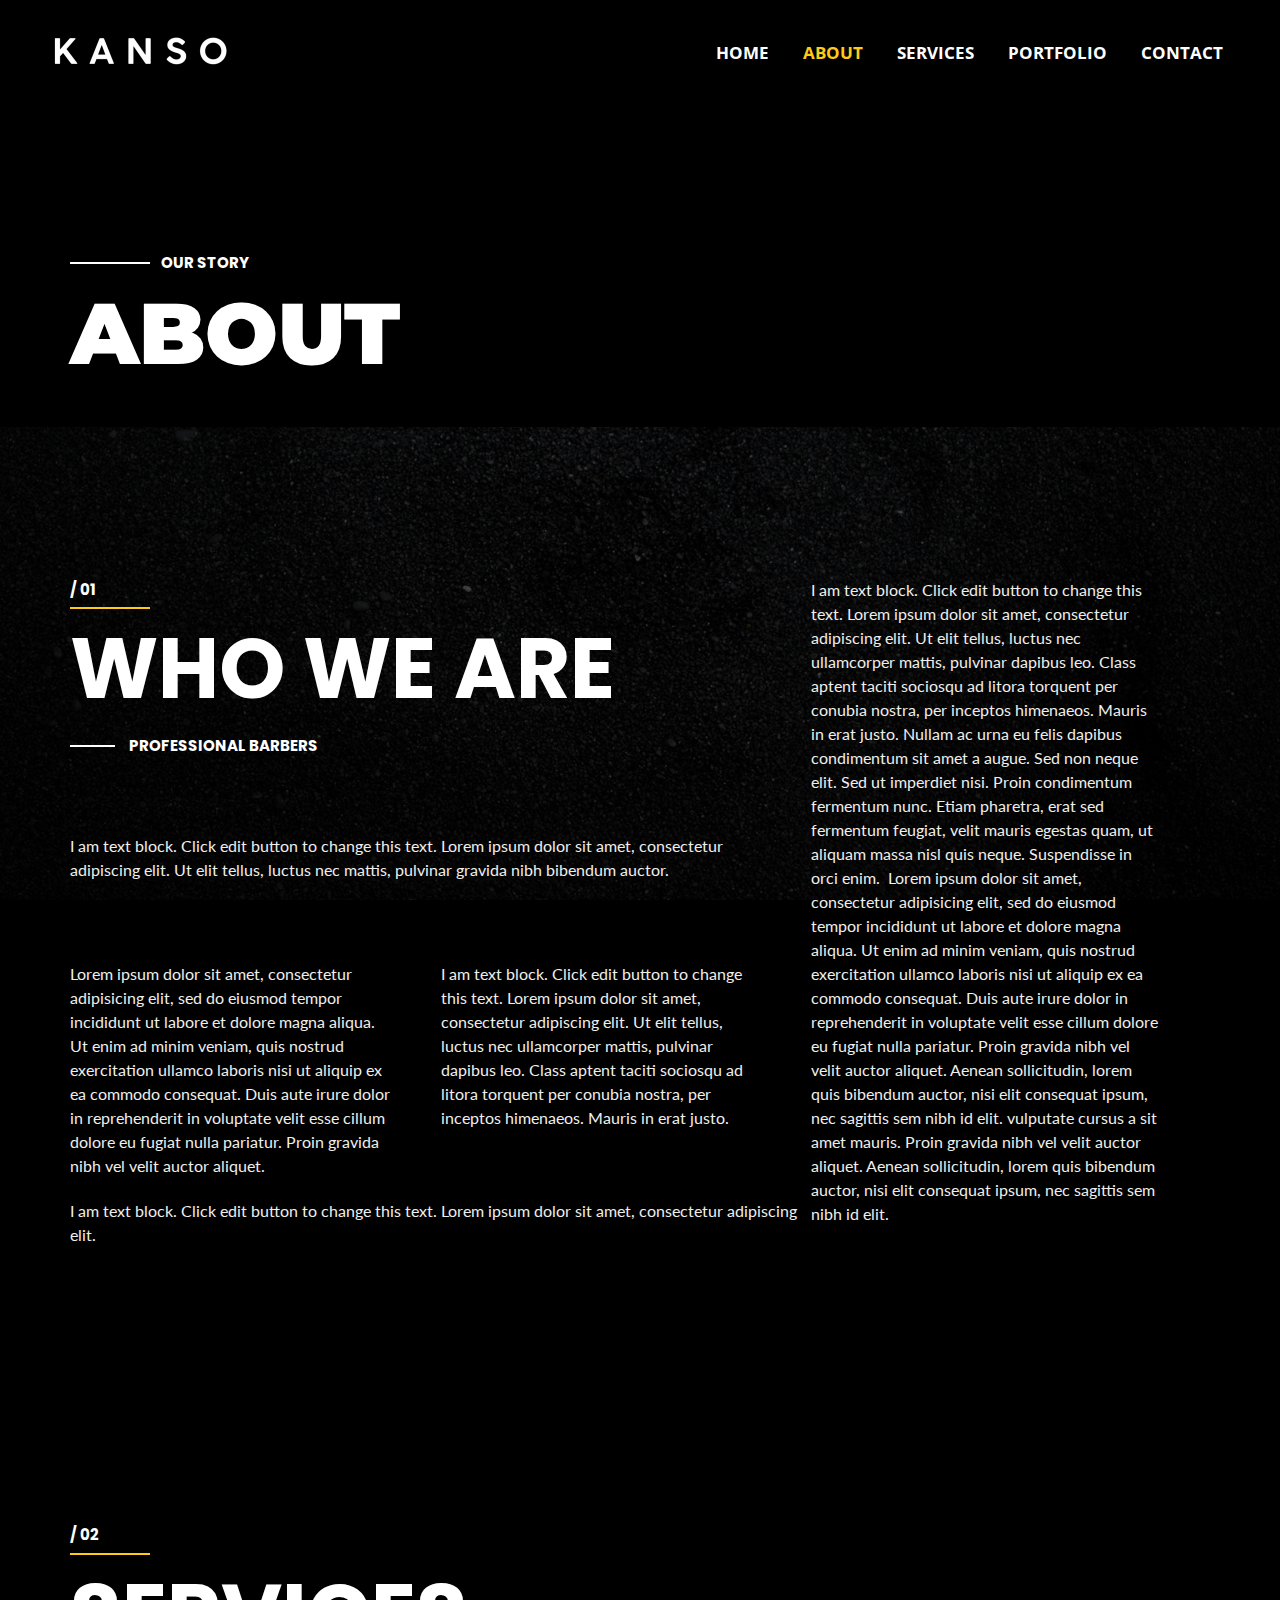
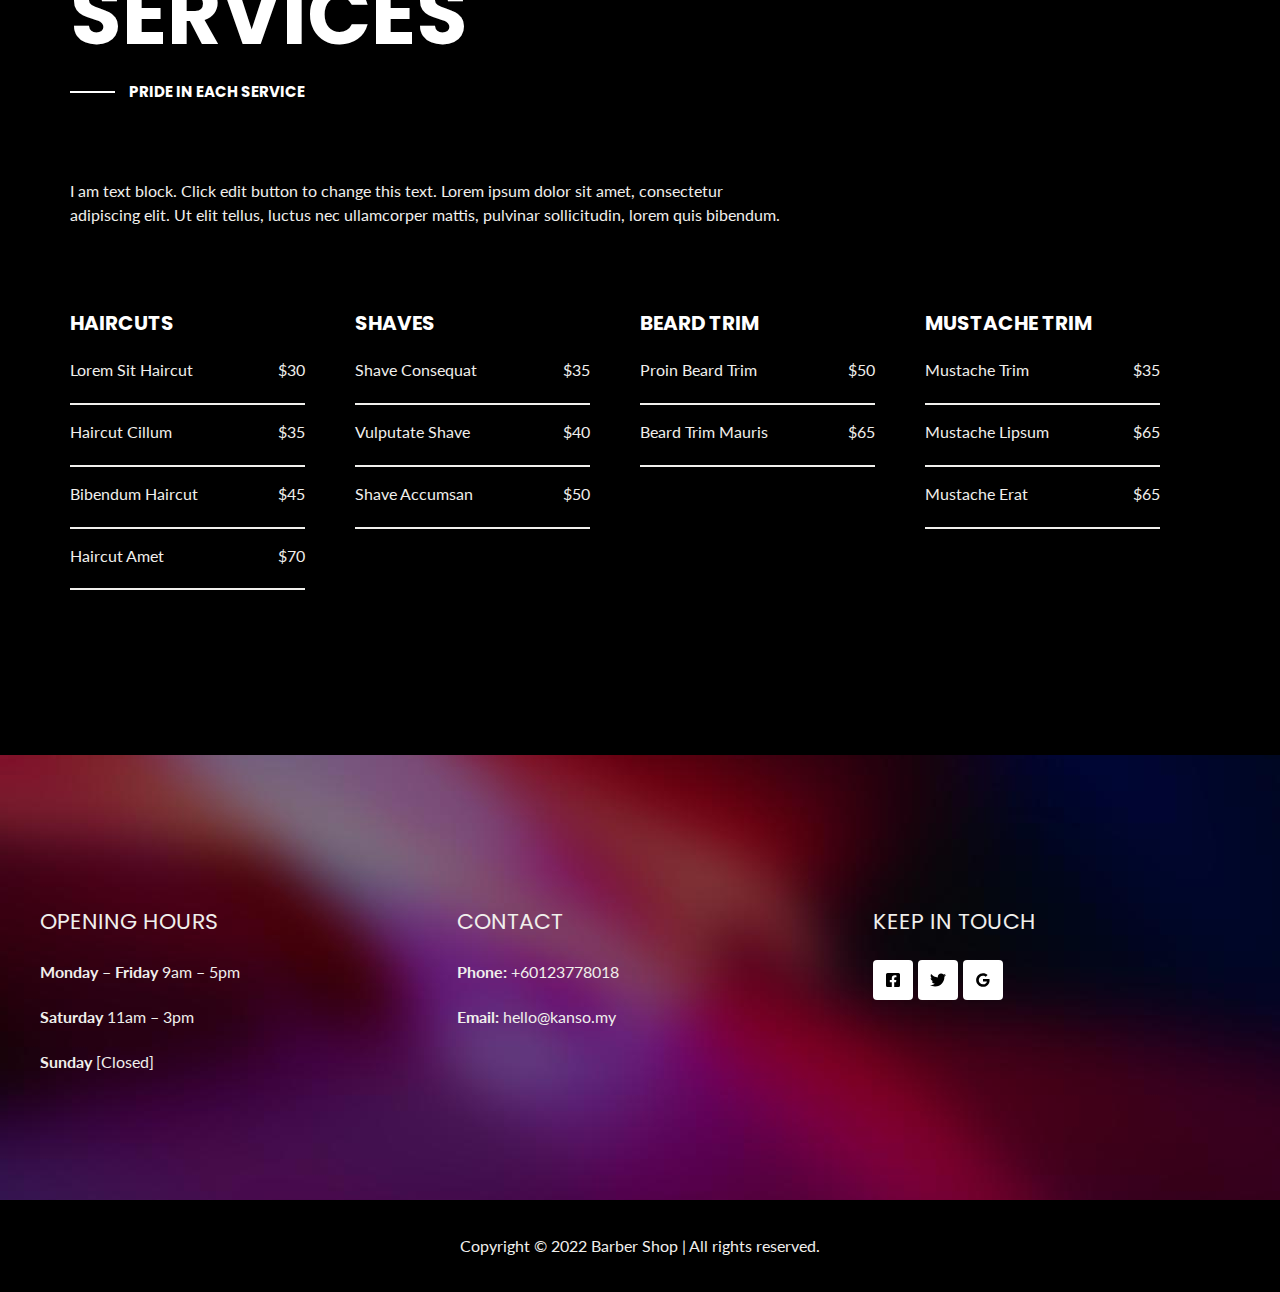
==== about/index.html @ 30722b55 "Initial website" ====
<!DOCTYPE html>
<html lang="en-US">
<head>
<meta charset="UTF-8">
<meta name="viewport" content="width=device-width, initial-scale=1">
<link rel="profile" href="https://gmpg.org/xfn/11">

<title>About &#8211; Barber Shop</title>
<meta name="robots" content="max-image-preview:large">
<link rel="dns-prefetch" href="//fonts.googleapis.com">
<link rel="dns-prefetch" href="//s.w.org">
<link rel="alternate" type="application/rss+xml" title="Barber Shop &raquo; Feed" href="/feed/">
<link rel="alternate" type="application/rss+xml" title="Barber Shop &raquo; Comments Feed" href="/comments/feed/">
<script>
window._wpemojiSettings = {"baseUrl":"https:\/\/s.w.org\/images\/core\/emoji\/14.0.0\/72x72\/","ext":".png","svgUrl":"https:\/\/s.w.org\/images\/core\/emoji\/14.0.0\/svg\/","svgExt":".svg","source":{"concatemoji":"\/wp-includes\/js\/wp-emoji-release.min.js?ver=6.0.2"}};
/*! This file is auto-generated */
!function(e,a,t){var n,r,o,i=a.createElement("canvas"),p=i.getContext&&i.getContext("2d");function s(e,t){var a=String.fromCharCode,e=(p.clearRect(0,0,i.width,i.height),p.fillText(a.apply(this,e),0,0),i.toDataURL());return p.clearRect(0,0,i.width,i.height),p.fillText(a.apply(this,t),0,0),e===i.toDataURL()}function c(e){var t=a.createElement("script");t.src=e,t.defer=t.type="text/javascript",a.getElementsByTagName("head")[0].appendChild(t)}for(o=Array("flag","emoji"),t.supports={everything:!0,everythingExceptFlag:!0},r=0;r<o.length;r++)t.supports[o[r]]=function(e){if(!p||!p.fillText)return!1;switch(p.textBaseline="top",p.font="600 32px Arial",e){case"flag":return s([127987,65039,8205,9895,65039],[127987,65039,8203,9895,65039])?!1:!s([55356,56826,55356,56819],[55356,56826,8203,55356,56819])&&!s([55356,57332,56128,56423,56128,56418,56128,56421,56128,56430,56128,56423,56128,56447],[55356,57332,8203,56128,56423,8203,56128,56418,8203,56128,56421,8203,56128,56430,8203,56128,56423,8203,56128,56447]);case"emoji":return!s([129777,127995,8205,129778,127999],[129777,127995,8203,129778,127999])}return!1}(o[r]),t.supports.everything=t.supports.everything&&t.supports[o[r]],"flag"!==o[r]&&(t.supports.everythingExceptFlag=t.supports.everythingExceptFlag&&t.supports[o[r]]);t.supports.everythingExceptFlag=t.supports.everythingExceptFlag&&!t.supports.flag,t.DOMReady=!1,t.readyCallback=function(){t.DOMReady=!0},t.supports.everything||(n=function(){t.readyCallback()},a.addEventListener?(a.addEventListener("DOMContentLoaded",n,!1),e.addEventListener("load",n,!1)):(e.attachEvent("onload",n),a.attachEvent("onreadystatechange",function(){"complete"===a.readyState&&t.readyCallback()})),(e=t.source||{}).concatemoji?c(e.concatemoji):e.wpemoji&&e.twemoji&&(c(e.twemoji),c(e.wpemoji)))}(window,document,window._wpemojiSettings);
</script>
<style>img.wp-smiley,
img.emoji {
	display: inline !important;
	border: none !important;
	box-shadow: none !important;
	height: 1em !important;
	width: 1em !important;
	margin: 0 0.07em !important;
	vertical-align: -0.1em !important;
	background: none !important;
	padding: 0 !important;
}</style>
	<link rel="stylesheet" id="astra-theme-css-css" href="/wp-content/themes/astra/assets/css/minified/frontend.min.css?ver=3.9.2" media="all">
<style id="astra-theme-css-inline-css">.ast-no-sidebar .entry-content .alignfull {margin-left: calc( -50vw + 50%);margin-right: calc( -50vw + 50%);max-width: 100vw;width: 100vw;}.ast-no-sidebar .entry-content .alignwide {margin-left: calc(-41vw + 50%);margin-right: calc(-41vw + 50%);max-width: unset;width: unset;}.ast-no-sidebar .entry-content .alignfull .alignfull,.ast-no-sidebar .entry-content .alignfull .alignwide,.ast-no-sidebar .entry-content .alignwide .alignfull,.ast-no-sidebar .entry-content .alignwide .alignwide,.ast-no-sidebar .entry-content .wp-block-column .alignfull,.ast-no-sidebar .entry-content .wp-block-column .alignwide{width: 100%;margin-left: auto;margin-right: auto;}.wp-block-gallery,.blocks-gallery-grid {margin: 0;}.wp-block-separator {max-width: 100px;}.wp-block-separator.is-style-wide,.wp-block-separator.is-style-dots {max-width: none;}.entry-content .has-2-columns .wp-block-column:first-child {padding-right: 10px;}.entry-content .has-2-columns .wp-block-column:last-child {padding-left: 10px;}@media (max-width: 782px) {.entry-content .wp-block-columns .wp-block-column {flex-basis: 100%;}.entry-content .has-2-columns .wp-block-column:first-child {padding-right: 0;}.entry-content .has-2-columns .wp-block-column:last-child {padding-left: 0;}}body .entry-content .wp-block-latest-posts {margin-left: 0;}body .entry-content .wp-block-latest-posts li {list-style: none;}.ast-no-sidebar .ast-container .entry-content .wp-block-latest-posts {margin-left: 0;}.ast-header-break-point .entry-content .alignwide {margin-left: auto;margin-right: auto;}.entry-content .blocks-gallery-item img {margin-bottom: auto;}.wp-block-pullquote {border-top: 4px solid #555d66;border-bottom: 4px solid #555d66;color: #40464d;}:root{--ast-container-default-xlg-padding:6.67em;--ast-container-default-lg-padding:5.67em;--ast-container-default-slg-padding:4.34em;--ast-container-default-md-padding:3.34em;--ast-container-default-sm-padding:6.67em;--ast-container-default-xs-padding:2.4em;--ast-container-default-xxs-padding:1.4em;}html{font-size:100%;}a,.page-title{color:var(--ast-global-color-1);}a:hover,a:focus{color:var(--ast-global-color-1);}body,button,input,select,textarea,.ast-button,.ast-custom-button{font-family:'Lato',sans-serif;font-weight:400;font-size:16px;font-size:1rem;line-height:1.5;}blockquote{color:var(--ast-global-color-3);}p,.entry-content p{margin-bottom:1.3em;}h1,.entry-content h1,.entry-content h1 a,h2,.entry-content h2,.entry-content h2 a,h3,.entry-content h3,.entry-content h3 a,h4,.entry-content h4,.entry-content h4 a,h5,.entry-content h5,.entry-content h5 a,h6,.entry-content h6,.entry-content h6 a,.site-title,.site-title a{font-family:'Poppins',sans-serif;font-weight:700;text-transform:uppercase;}.site-title{font-size:35px;font-size:2.1875rem;display:none;}header .custom-logo-link img{max-width:200px;}.astra-logo-svg{width:200px;}.ast-archive-description .ast-archive-title{font-size:40px;font-size:2.5rem;}.site-header .site-description{font-size:15px;font-size:0.9375rem;display:none;}.entry-title{font-size:30px;font-size:1.875rem;}h1,.entry-content h1,.entry-content h1 a{font-size:86px;font-size:5.375rem;font-weight:900;font-family:'Montserrat',sans-serif;line-height:1;text-transform:uppercase;}h2,.entry-content h2,.entry-content h2 a{font-size:84px;font-size:5.25rem;font-family:'Poppins',sans-serif;text-transform:uppercase;}h3,.entry-content h3,.entry-content h3 a{font-size:28px;font-size:1.75rem;font-weight:700;font-family:'Open Sans Condensed',sans-serif;text-transform:uppercase;}h4,.entry-content h4,.entry-content h4 a{font-size:20px;font-size:1.25rem;font-family:'Poppins',sans-serif;text-transform:uppercase;}h5,.entry-content h5,.entry-content h5 a{font-size:18px;font-size:1.125rem;font-family:'Poppins',sans-serif;text-transform:uppercase;}h6,.entry-content h6,.entry-content h6 a{font-size:15px;font-size:0.9375rem;font-family:'Poppins',sans-serif;text-transform:uppercase;}.ast-single-post .entry-title,.page-title{font-size:30px;font-size:1.875rem;}::selection{background-color:var(--ast-global-color-0);color:#000000;}body,h1,.entry-title a,.entry-content h1,.entry-content h1 a,h2,.entry-content h2,.entry-content h2 a,h3,.entry-content h3,.entry-content h3 a,h4,.entry-content h4,.entry-content h4 a,h5,.entry-content h5,.entry-content h5 a,h6,.entry-content h6,.entry-content h6 a{color:var(--ast-global-color-3);}.tagcloud a:hover,.tagcloud a:focus,.tagcloud a.current-item{color:#000000;border-color:var(--ast-global-color-1);background-color:var(--ast-global-color-1);}input:focus,input[type="text"]:focus,input[type="email"]:focus,input[type="url"]:focus,input[type="password"]:focus,input[type="reset"]:focus,input[type="search"]:focus,textarea:focus{border-color:var(--ast-global-color-1);}input[type="radio"]:checked,input[type=reset],input[type="checkbox"]:checked,input[type="checkbox"]:hover:checked,input[type="checkbox"]:focus:checked,input[type=range]::-webkit-slider-thumb{border-color:var(--ast-global-color-1);background-color:var(--ast-global-color-1);box-shadow:none;}.site-footer a:hover + .post-count,.site-footer a:focus + .post-count{background:var(--ast-global-color-1);border-color:var(--ast-global-color-1);}.single .nav-links .nav-previous,.single .nav-links .nav-next{color:var(--ast-global-color-1);}.entry-meta,.entry-meta *{line-height:1.45;color:var(--ast-global-color-1);}.entry-meta a:hover,.entry-meta a:hover *,.entry-meta a:focus,.entry-meta a:focus *,.page-links > .page-link,.page-links .page-link:hover,.post-navigation a:hover{color:var(--ast-global-color-1);}#cat option,.secondary .calendar_wrap thead a,.secondary .calendar_wrap thead a:visited{color:var(--ast-global-color-1);}.secondary .calendar_wrap #today,.ast-progress-val span{background:var(--ast-global-color-1);}.secondary a:hover + .post-count,.secondary a:focus + .post-count{background:var(--ast-global-color-1);border-color:var(--ast-global-color-1);}.calendar_wrap #today > a{color:#000000;}.page-links .page-link,.single .post-navigation a{color:var(--ast-global-color-1);}.ast-header-break-point .main-header-bar .ast-button-wrap .menu-toggle{border-radius:0px;}.widget-title{font-size:22px;font-size:1.375rem;color:var(--ast-global-color-3);}.ast-logo-title-inline .site-logo-img{padding-right:1em;}.site-logo-img img{ transition:all 0.2s linear;}.ast-page-builder-template .hentry {margin: 0;}.ast-page-builder-template .site-content > .ast-container {max-width: 100%;padding: 0;}.ast-page-builder-template .site-content #primary {padding: 0;margin: 0;}.ast-page-builder-template .no-results {text-align: center;margin: 4em auto;}.ast-page-builder-template .ast-pagination {padding: 2em;}.ast-page-builder-template .entry-header.ast-no-title.ast-no-thumbnail {margin-top: 0;}.ast-page-builder-template .entry-header.ast-header-without-markup {margin-top: 0;margin-bottom: 0;}.ast-page-builder-template .entry-header.ast-no-title.ast-no-meta {margin-bottom: 0;}.ast-page-builder-template.single .post-navigation {padding-bottom: 2em;}.ast-page-builder-template.single-post .site-content > .ast-container {max-width: 100%;}.ast-page-builder-template .entry-header {margin-top: 4em;margin-left: auto;margin-right: auto;padding-left: 20px;padding-right: 20px;}.single.ast-page-builder-template .entry-header {padding-left: 20px;padding-right: 20px;}.ast-page-builder-template .ast-archive-description {margin: 4em auto 0;padding-left: 20px;padding-right: 20px;}.ast-page-builder-template.ast-no-sidebar .entry-content .alignwide {margin-left: 0;margin-right: 0;}@media (max-width:921px){#ast-desktop-header{display:none;}}@media (min-width:921px){#ast-mobile-header{display:none;}}.wp-block-buttons.aligncenter{justify-content:center;}@media (max-width:782px){.entry-content .wp-block-columns .wp-block-column{margin-left:0px;}}.wp-block-image.aligncenter{margin-left:auto;margin-right:auto;}.wp-block-table.aligncenter{margin-left:auto;margin-right:auto;}@media (max-width:921px){.ast-separate-container #primary,.ast-separate-container #secondary{padding:1.5em 0;}#primary,#secondary{padding:1.5em 0;margin:0;}.ast-left-sidebar #content > .ast-container{display:flex;flex-direction:column-reverse;width:100%;}.ast-separate-container .ast-article-post,.ast-separate-container .ast-article-single{padding:1.5em 2.14em;}.ast-author-box img.avatar{margin:20px 0 0 0;}}@media (min-width:922px){.ast-separate-container.ast-right-sidebar #primary,.ast-separate-container.ast-left-sidebar #primary{border:0;}.search-no-results.ast-separate-container #primary{margin-bottom:4em;}}.elementor-button-wrapper .elementor-button{border-style:solid;text-decoration:none;border-top-width:3px;border-right-width:3px;border-left-width:3px;border-bottom-width:3px;}body .elementor-button.elementor-size-sm,body .elementor-button.elementor-size-xs,body .elementor-button.elementor-size-md,body .elementor-button.elementor-size-lg,body .elementor-button.elementor-size-xl,body .elementor-button{border-radius:0;padding-top:18px;padding-right:25px;padding-bottom:18px;padding-left:25px;}.elementor-button-wrapper .elementor-button{border-color:var(--ast-global-color-3);background-color:rgba(255,255,255,0);}.elementor-button-wrapper .elementor-button:hover,.elementor-button-wrapper .elementor-button:focus{color:var(--ast-global-color-2);background-color:rgba(255,255,255,0);border-color:var(--ast-global-color-2);}.wp-block-button .wp-block-button__link ,.elementor-button-wrapper .elementor-button,.elementor-button-wrapper .elementor-button:visited{color:var(--ast-global-color-3);}.elementor-button-wrapper .elementor-button{font-family:'Open Sans Condensed',sans-serif;font-weight:normal;line-height:1;text-transform:uppercase;}body .elementor-button.elementor-size-sm,body .elementor-button.elementor-size-xs,body .elementor-button.elementor-size-md,body .elementor-button.elementor-size-lg,body .elementor-button.elementor-size-xl,body .elementor-button{font-size:15px;font-size:0.9375rem;}.wp-block-button .wp-block-button__link:hover,.wp-block-button .wp-block-button__link:focus{color:var(--ast-global-color-2);background-color:rgba(255,255,255,0);border-color:var(--ast-global-color-2);}.elementor-widget-heading h1.elementor-heading-title{line-height:1;}.wp-block-button .wp-block-button__link{border-style:solid;border-top-width:3px;border-right-width:3px;border-left-width:3px;border-bottom-width:3px;border-color:var(--ast-global-color-3);background-color:rgba(255,255,255,0);color:var(--ast-global-color-3);font-family:'Open Sans Condensed',sans-serif;font-weight:normal;line-height:1;text-transform:uppercase;font-size:15px;font-size:0.9375rem;border-radius:0;padding-top:18px;padding-right:25px;padding-bottom:18px;padding-left:25px;}.menu-toggle,button,.ast-button,.ast-custom-button,.button,input#submit,input[type="button"],input[type="submit"],input[type="reset"]{border-style:solid;border-top-width:3px;border-right-width:3px;border-left-width:3px;border-bottom-width:3px;color:var(--ast-global-color-3);border-color:var(--ast-global-color-3);background-color:rgba(255,255,255,0);border-radius:0;padding-top:18px;padding-right:25px;padding-bottom:18px;padding-left:25px;font-family:'Open Sans Condensed',sans-serif;font-weight:normal;font-size:15px;font-size:0.9375rem;line-height:1;text-transform:uppercase;}button:focus,.menu-toggle:hover,button:hover,.ast-button:hover,.ast-custom-button:hover .button:hover,.ast-custom-button:hover ,input[type=reset]:hover,input[type=reset]:focus,input#submit:hover,input#submit:focus,input[type="button"]:hover,input[type="button"]:focus,input[type="submit"]:hover,input[type="submit"]:focus{color:var(--ast-global-color-2);background-color:rgba(255,255,255,0);border-color:var(--ast-global-color-2);}@media (min-width:544px){.ast-container{max-width:100%;}}@media (max-width:544px){.ast-separate-container .ast-article-post,.ast-separate-container .ast-article-single,.ast-separate-container .comments-title,.ast-separate-container .ast-archive-description{padding:1.5em 1em;}.ast-separate-container #content .ast-container{padding-left:0.54em;padding-right:0.54em;}.ast-separate-container .ast-comment-list li.depth-1{padding:1.5em 1em;margin-bottom:1.5em;}.ast-separate-container .ast-comment-list .bypostauthor{padding:.5em;}.ast-search-menu-icon.ast-dropdown-active .search-field{width:170px;}}@media (max-width:921px){.ast-mobile-header-stack .main-header-bar .ast-search-menu-icon{display:inline-block;}.ast-header-break-point.ast-header-custom-item-outside .ast-mobile-header-stack .main-header-bar .ast-search-icon{margin:0;}.ast-comment-avatar-wrap img{max-width:2.5em;}.ast-separate-container .ast-comment-list li.depth-1{padding:1.5em 2.14em;}.ast-separate-container .comment-respond{padding:2em 2.14em;}.ast-comment-meta{padding:0 1.8888em 1.3333em;}}body,.ast-separate-container{background-color:var(--ast-global-color-4);;background-image:none;;}.ast-no-sidebar.ast-separate-container .entry-content .alignfull {margin-left: -6.67em;margin-right: -6.67em;width: auto;}@media (max-width: 1200px) {.ast-no-sidebar.ast-separate-container .entry-content .alignfull {margin-left: -2.4em;margin-right: -2.4em;}}@media (max-width: 768px) {.ast-no-sidebar.ast-separate-container .entry-content .alignfull {margin-left: -2.14em;margin-right: -2.14em;}}@media (max-width: 544px) {.ast-no-sidebar.ast-separate-container .entry-content .alignfull {margin-left: -1em;margin-right: -1em;}}.ast-no-sidebar.ast-separate-container .entry-content .alignwide {margin-left: -20px;margin-right: -20px;}.ast-no-sidebar.ast-separate-container .entry-content .wp-block-column .alignfull,.ast-no-sidebar.ast-separate-container .entry-content .wp-block-column .alignwide {margin-left: auto;margin-right: auto;width: 100%;}@media (max-width:921px){.site-title{display:none;}.ast-archive-description .ast-archive-title{font-size:40px;}.site-header .site-description{display:none;}.entry-title{font-size:30px;}h1,.entry-content h1,.entry-content h1 a{font-size:70px;}h2,.entry-content h2,.entry-content h2 a{font-size:68px;}h3,.entry-content h3,.entry-content h3 a{font-size:25px;}.ast-single-post .entry-title,.page-title{font-size:30px;}}@media (max-width:544px){.site-title{display:none;}.ast-archive-description .ast-archive-title{font-size:40px;}.site-header .site-description{display:none;}.entry-title{font-size:30px;}h1,.entry-content h1,.entry-content h1 a{font-size:40px;}h2,.entry-content h2,.entry-content h2 a{font-size:39px;}h3,.entry-content h3,.entry-content h3 a{font-size:20px;}.ast-single-post .entry-title,.page-title{font-size:30px;}header .custom-logo-link img,.ast-header-break-point .site-branding img,.ast-header-break-point .custom-logo-link img{max-width:150px;}.astra-logo-svg{width:150px;}.ast-header-break-point .site-logo-img .custom-mobile-logo-link img{max-width:150px;}}@media (max-width:921px){html{font-size:91.2%;}}@media (max-width:544px){html{font-size:91.2%;}}@media (min-width:922px){.ast-container{max-width:1240px;}}@font-face {font-family: "Astra";src: url(/wp-content/themes/astra/assets/fonts/astra.woff) format("woff"),url(/wp-content/themes/astra/assets/fonts/astra.ttf) format("truetype"),url(/wp-content/themes/astra/assets/fonts/astra.svg#astra) format("svg");font-weight: normal;font-style: normal;font-display: fallback;}@media (min-width:922px){.main-header-menu .sub-menu .menu-item.ast-left-align-sub-menu:hover > .sub-menu,.main-header-menu .sub-menu .menu-item.ast-left-align-sub-menu.focus > .sub-menu{margin-left:-2px;}}.ast-theme-transparent-header [data-section="section-header-mobile-trigger"] .ast-button-wrap .ast-mobile-menu-trigger-fill,.ast-theme-transparent-header [data-section="section-header-mobile-trigger"] .ast-button-wrap .ast-mobile-menu-trigger-minimal{border:none;}.astra-icon-down_arrow::after {content: "\e900";font-family: Astra;}.astra-icon-close::after {content: "\e5cd";font-family: Astra;}.astra-icon-drag_handle::after {content: "\e25d";font-family: Astra;}.astra-icon-format_align_justify::after {content: "\e235";font-family: Astra;}.astra-icon-menu::after {content: "\e5d2";font-family: Astra;}.astra-icon-reorder::after {content: "\e8fe";font-family: Astra;}.astra-icon-search::after {content: "\e8b6";font-family: Astra;}.astra-icon-zoom_in::after {content: "\e56b";font-family: Astra;}.astra-icon-check-circle::after {content: "\e901";font-family: Astra;}.astra-icon-shopping-cart::after {content: "\f07a";font-family: Astra;}.astra-icon-shopping-bag::after {content: "\f290";font-family: Astra;}.astra-icon-shopping-basket::after {content: "\f291";font-family: Astra;}.astra-icon-circle-o::after {content: "\e903";font-family: Astra;}.astra-icon-certificate::after {content: "\e902";font-family: Astra;}blockquote {padding: 1.2em;}:root .has-ast-global-color-0-color{color:var(--ast-global-color-0);}:root .has-ast-global-color-0-background-color{background-color:var(--ast-global-color-0);}:root .wp-block-button .has-ast-global-color-0-color{color:var(--ast-global-color-0);}:root .wp-block-button .has-ast-global-color-0-background-color{background-color:var(--ast-global-color-0);}:root .has-ast-global-color-1-color{color:var(--ast-global-color-1);}:root .has-ast-global-color-1-background-color{background-color:var(--ast-global-color-1);}:root .wp-block-button .has-ast-global-color-1-color{color:var(--ast-global-color-1);}:root .wp-block-button .has-ast-global-color-1-background-color{background-color:var(--ast-global-color-1);}:root .has-ast-global-color-2-color{color:var(--ast-global-color-2);}:root .has-ast-global-color-2-background-color{background-color:var(--ast-global-color-2);}:root .wp-block-button .has-ast-global-color-2-color{color:var(--ast-global-color-2);}:root .wp-block-button .has-ast-global-color-2-background-color{background-color:var(--ast-global-color-2);}:root .has-ast-global-color-3-color{color:var(--ast-global-color-3);}:root .has-ast-global-color-3-background-color{background-color:var(--ast-global-color-3);}:root .wp-block-button .has-ast-global-color-3-color{color:var(--ast-global-color-3);}:root .wp-block-button .has-ast-global-color-3-background-color{background-color:var(--ast-global-color-3);}:root .has-ast-global-color-4-color{color:var(--ast-global-color-4);}:root .has-ast-global-color-4-background-color{background-color:var(--ast-global-color-4);}:root .wp-block-button .has-ast-global-color-4-color{color:var(--ast-global-color-4);}:root .wp-block-button .has-ast-global-color-4-background-color{background-color:var(--ast-global-color-4);}:root .has-ast-global-color-5-color{color:var(--ast-global-color-5);}:root .has-ast-global-color-5-background-color{background-color:var(--ast-global-color-5);}:root .wp-block-button .has-ast-global-color-5-color{color:var(--ast-global-color-5);}:root .wp-block-button .has-ast-global-color-5-background-color{background-color:var(--ast-global-color-5);}:root .has-ast-global-color-6-color{color:var(--ast-global-color-6);}:root .has-ast-global-color-6-background-color{background-color:var(--ast-global-color-6);}:root .wp-block-button .has-ast-global-color-6-color{color:var(--ast-global-color-6);}:root .wp-block-button .has-ast-global-color-6-background-color{background-color:var(--ast-global-color-6);}:root .has-ast-global-color-7-color{color:var(--ast-global-color-7);}:root .has-ast-global-color-7-background-color{background-color:var(--ast-global-color-7);}:root .wp-block-button .has-ast-global-color-7-color{color:var(--ast-global-color-7);}:root .wp-block-button .has-ast-global-color-7-background-color{background-color:var(--ast-global-color-7);}:root .has-ast-global-color-8-color{color:var(--ast-global-color-8);}:root .has-ast-global-color-8-background-color{background-color:var(--ast-global-color-8);}:root .wp-block-button .has-ast-global-color-8-color{color:var(--ast-global-color-8);}:root .wp-block-button .has-ast-global-color-8-background-color{background-color:var(--ast-global-color-8);}:root{--ast-global-color-0:#ffcb17;--ast-global-color-1:#ff9a60;--ast-global-color-2:#FFFFFF;--ast-global-color-3:#F0EFEC;--ast-global-color-4:#1E1810;--ast-global-color-5:#4D4A46;--ast-global-color-6:#000000;--ast-global-color-7:#4B4F58;--ast-global-color-8:#F6F7F8;}:root {--ast-border-color : #dddddd;}@media (min-width:921px){.ast-theme-transparent-header #masthead{position:absolute;left:0;right:0;}.ast-theme-transparent-header .main-header-bar,.ast-theme-transparent-header.ast-header-break-point .main-header-bar{background:none;}body.elementor-editor-active.ast-theme-transparent-header #masthead,.fl-builder-edit .ast-theme-transparent-header #masthead,body.vc_editor.ast-theme-transparent-header #masthead,body.brz-ed.ast-theme-transparent-header #masthead{z-index:0;}.ast-header-break-point.ast-replace-site-logo-transparent.ast-theme-transparent-header .custom-mobile-logo-link{display:none;}.ast-header-break-point.ast-replace-site-logo-transparent.ast-theme-transparent-header .transparent-custom-logo{display:inline-block;}.ast-theme-transparent-header .ast-above-header,.ast-theme-transparent-header .ast-above-header.ast-above-header-bar{background-image:none;background-color:transparent;}.ast-theme-transparent-header .ast-below-header{background-image:none;background-color:transparent;}}.ast-theme-transparent-header .site-title a,.ast-theme-transparent-header .site-title a:focus,.ast-theme-transparent-header .site-title a:hover,.ast-theme-transparent-header .site-title a:visited{color:var(--ast-global-color-2);}.ast-theme-transparent-header .site-header .site-title a:hover{color:var(--ast-global-color-2);}.ast-theme-transparent-header .site-header .site-description{color:var(--ast-global-color-2);}.ast-theme-transparent-header .ast-builder-menu .main-header-menu,.ast-theme-transparent-header .ast-builder-menu .main-header-menu .sub-menu,.ast-theme-transparent-header .ast-builder-menu .main-header-menu,.ast-theme-transparent-header.ast-header-break-point .ast-builder-menu .main-header-bar-wrap .main-header-menu,.ast-flyout-menu-enable.ast-header-break-point.ast-theme-transparent-header .main-header-bar-navigation .site-navigation,.ast-fullscreen-menu-enable.ast-header-break-point.ast-theme-transparent-header .main-header-bar-navigation .site-navigation,.ast-flyout-above-menu-enable.ast-header-break-point.ast-theme-transparent-header .ast-above-header-navigation-wrap .ast-above-header-navigation,.ast-flyout-below-menu-enable.ast-header-break-point.ast-theme-transparent-header .ast-below-header-navigation-wrap .ast-below-header-actual-nav,.ast-fullscreen-above-menu-enable.ast-header-break-point.ast-theme-transparent-header .ast-above-header-navigation-wrap,.ast-fullscreen-below-menu-enable.ast-header-break-point.ast-theme-transparent-header .ast-below-header-navigation-wrap,.ast-theme-transparent-header .main-header-menu .menu-link{background-color:rgba(255,255,255,0);}.ast-theme-transparent-header .ast-builder-menu .main-header-menu,.ast-theme-transparent-header .ast-builder-menu .main-header-menu .menu-link,.ast-theme-transparent-header [CLASS*="ast-builder-menu-"] .main-header-menu .menu-item > .menu-link,.ast-theme-transparent-header .ast-masthead-custom-menu-items,.ast-theme-transparent-header .ast-masthead-custom-menu-items a,.ast-theme-transparent-header .ast-builder-menu .main-header-menu .menu-item > .ast-menu-toggle,.ast-theme-transparent-header .ast-builder-menu .main-header-menu .menu-item > .ast-menu-toggle,.ast-theme-transparent-header .ast-above-header-navigation a,.ast-header-break-point.ast-theme-transparent-header .ast-above-header-navigation a,.ast-header-break-point.ast-theme-transparent-header .ast-above-header-navigation > ul.ast-above-header-menu > .menu-item-has-children:not(.current-menu-item) > .ast-menu-toggle,.ast-theme-transparent-header .ast-below-header-menu,.ast-theme-transparent-header .ast-below-header-menu a,.ast-header-break-point.ast-theme-transparent-header .ast-below-header-menu a,.ast-header-break-point.ast-theme-transparent-header .ast-below-header-menu,.ast-theme-transparent-header .main-header-menu .menu-link{color:var(--ast-global-color-2);}.ast-theme-transparent-header .ast-builder-menu .main-header-menu .menu-item:hover > .menu-link,.ast-theme-transparent-header .ast-builder-menu .main-header-menu .menu-item:hover > .ast-menu-toggle,.ast-theme-transparent-header .ast-builder-menu .main-header-menu .ast-masthead-custom-menu-items a:hover,.ast-theme-transparent-header .ast-builder-menu .main-header-menu .focus > .menu-link,.ast-theme-transparent-header .ast-builder-menu .main-header-menu .focus > .ast-menu-toggle,.ast-theme-transparent-header .ast-builder-menu .main-header-menu .current-menu-item > .menu-link,.ast-theme-transparent-header .ast-builder-menu .main-header-menu .current-menu-ancestor > .menu-link,.ast-theme-transparent-header .ast-builder-menu .main-header-menu .current-menu-item > .ast-menu-toggle,.ast-theme-transparent-header .ast-builder-menu .main-header-menu .current-menu-ancestor > .ast-menu-toggle,.ast-theme-transparent-header [CLASS*="ast-builder-menu-"] .main-header-menu .current-menu-item > .menu-link,.ast-theme-transparent-header [CLASS*="ast-builder-menu-"] .main-header-menu .current-menu-ancestor > .menu-link,.ast-theme-transparent-header [CLASS*="ast-builder-menu-"] .main-header-menu .current-menu-item > .ast-menu-toggle,.ast-theme-transparent-header [CLASS*="ast-builder-menu-"] .main-header-menu .current-menu-ancestor > .ast-menu-toggle,.ast-theme-transparent-header .main-header-menu .menu-item:hover > .menu-link,.ast-theme-transparent-header .main-header-menu .current-menu-item > .menu-link,.ast-theme-transparent-header .main-header-menu .current-menu-ancestor > .menu-link{color:var(--ast-global-color-0);}@media (max-width:921px){.ast-theme-transparent-header #masthead{position:absolute;left:0;right:0;}.ast-theme-transparent-header .main-header-bar,.ast-theme-transparent-header.ast-header-break-point .main-header-bar{background:none;}body.elementor-editor-active.ast-theme-transparent-header #masthead,.fl-builder-edit .ast-theme-transparent-header #masthead,body.vc_editor.ast-theme-transparent-header #masthead,body.brz-ed.ast-theme-transparent-header #masthead{z-index:0;}.ast-header-break-point.ast-replace-site-logo-transparent.ast-theme-transparent-header .custom-mobile-logo-link{display:none;}.ast-header-break-point.ast-replace-site-logo-transparent.ast-theme-transparent-header .transparent-custom-logo{display:inline-block;}.ast-theme-transparent-header .ast-above-header,.ast-theme-transparent-header .ast-above-header.ast-above-header-bar{background-image:none;background-color:transparent;}.ast-theme-transparent-header .ast-below-header{background-image:none;background-color:transparent;}}@media (max-width:921px){.ast-theme-transparent-header.ast-header-break-point .ast-builder-menu .main-header-menu,.ast-theme-transparent-header.ast-header-break-point .ast-builder-menu.main-header-menu .sub-menu,.ast-theme-transparent-header.ast-header-break-point .ast-builder-menu.main-header-menu,.ast-theme-transparent-header.ast-header-break-point .ast-builder-menu .main-header-bar-wrap .main-header-menu,.ast-flyout-menu-enable.ast-header-break-point.ast-theme-transparent-header .main-header-bar-navigation .site-navigation,.ast-fullscreen-menu-enable.ast-header-break-point.ast-theme-transparent-header .main-header-bar-navigation .site-navigation,.ast-flyout-above-menu-enable.ast-header-break-point.ast-theme-transparent-header .ast-above-header-navigation-wrap .ast-above-header-navigation,.ast-flyout-below-menu-enable.ast-header-break-point.ast-theme-transparent-header .ast-below-header-navigation-wrap .ast-below-header-actual-nav,.ast-fullscreen-above-menu-enable.ast-header-break-point.ast-theme-transparent-header .ast-above-header-navigation-wrap,.ast-fullscreen-below-menu-enable.ast-header-break-point.ast-theme-transparent-header .ast-below-header-navigation-wrap,.ast-theme-transparent-header .main-header-menu .menu-link{background-color:var(--ast-global-color-5);}.ast-theme-transparent-header .ast-builder-menu .main-header-menu,.ast-theme-transparent-header .ast-builder-menu .main-header-menu .menu-link,.ast-theme-transparent-header [CLASS*="ast-builder-menu-"] .main-header-menu .menu-item > .menu-link,.ast-theme-transparent-header .ast-masthead-custom-menu-items,.ast-theme-transparent-header .ast-masthead-custom-menu-items a,.ast-theme-transparent-header .ast-builder-menu .main-header-menu .menu-item > .ast-menu-toggle,.ast-theme-transparent-header .ast-builder-menu .main-header-menu .menu-item > .ast-menu-toggle,.ast-theme-transparent-header .main-header-menu .menu-link{color:var(--ast-global-color-2);}.ast-theme-transparent-header .ast-builder-menu .main-header-menu .menu-item:hover > .menu-link,.ast-theme-transparent-header .ast-builder-menu .main-header-menu .menu-item:hover > .ast-menu-toggle,.ast-theme-transparent-header .ast-builder-menu .main-header-menu .ast-masthead-custom-menu-items a:hover,.ast-theme-transparent-header .ast-builder-menu .main-header-menu .focus > .menu-link,.ast-theme-transparent-header .ast-builder-menu .main-header-menu .focus > .ast-menu-toggle,.ast-theme-transparent-header .ast-builder-menu .main-header-menu .current-menu-item > .menu-link,.ast-theme-transparent-header .ast-builder-menu .main-header-menu .current-menu-ancestor > .menu-link,.ast-theme-transparent-header .ast-builder-menu .main-header-menu .current-menu-item > .ast-menu-toggle,.ast-theme-transparent-header .ast-builder-menu .main-header-menu .current-menu-ancestor > .ast-menu-toggle,.ast-theme-transparent-header [CLASS*="ast-builder-menu-"] .main-header-menu .current-menu-item > .menu-link,.ast-theme-transparent-header [CLASS*="ast-builder-menu-"] .main-header-menu .current-menu-ancestor > .menu-link,.ast-theme-transparent-header [CLASS*="ast-builder-menu-"] .main-header-menu .current-menu-item > .ast-menu-toggle,.ast-theme-transparent-header [CLASS*="ast-builder-menu-"] .main-header-menu .current-menu-ancestor > .ast-menu-toggle,.ast-theme-transparent-header .main-header-menu .menu-item:hover > .menu-link,.ast-theme-transparent-header .main-header-menu .current-menu-item > .menu-link,.ast-theme-transparent-header .main-header-menu .current-menu-ancestor > .menu-link{color:var(--ast-global-color-0);}}.ast-theme-transparent-header #ast-desktop-header > [CLASS*="-header-wrap"]:nth-last-child(2) > [CLASS*="-header-bar"],.ast-theme-transparent-header.ast-header-break-point #ast-mobile-header > [CLASS*="-header-wrap"]:nth-last-child(2) > [CLASS*="-header-bar"]{border-bottom-width:0;border-bottom-style:solid;}.ast-breadcrumbs .trail-browse,.ast-breadcrumbs .trail-items,.ast-breadcrumbs .trail-items li{display:inline-block;margin:0;padding:0;border:none;background:inherit;text-indent:0;}.ast-breadcrumbs .trail-browse{font-size:inherit;font-style:inherit;font-weight:inherit;color:inherit;}.ast-breadcrumbs .trail-items{list-style:none;}.trail-items li::after{padding:0 0.3em;content:"\00bb";}.trail-items li:last-of-type::after{display:none;}h1,.entry-content h1,h2,.entry-content h2,h3,.entry-content h3,h4,.entry-content h4,h5,.entry-content h5,h6,.entry-content h6{color:var(--ast-global-color-2);}@media (max-width:921px){.ast-builder-grid-row-container.ast-builder-grid-row-tablet-3-firstrow .ast-builder-grid-row > *:first-child,.ast-builder-grid-row-container.ast-builder-grid-row-tablet-3-lastrow .ast-builder-grid-row > *:last-child{grid-column:1 / -1;}}@media (max-width:544px){.ast-builder-grid-row-container.ast-builder-grid-row-mobile-3-firstrow .ast-builder-grid-row > *:first-child,.ast-builder-grid-row-container.ast-builder-grid-row-mobile-3-lastrow .ast-builder-grid-row > *:last-child{grid-column:1 / -1;}}.ast-builder-layout-element[data-section="title_tagline"]{display:flex;}@media (max-width:921px){.ast-header-break-point .ast-builder-layout-element[data-section="title_tagline"]{display:flex;}}@media (max-width:544px){.ast-header-break-point .ast-builder-layout-element[data-section="title_tagline"]{display:flex;}}.ast-builder-menu-1{font-family:'Open Sans Condensed',sans-serif;font-weight:700;text-transform:uppercase;}.ast-builder-menu-1 .menu-item > .menu-link{font-size:17px;font-size:1.0625rem;color:var(--ast-global-color-2);}.ast-builder-menu-1 .menu-item > .ast-menu-toggle{color:var(--ast-global-color-2);}.ast-builder-menu-1 .menu-item:hover > .menu-link,.ast-builder-menu-1 .inline-on-mobile .menu-item:hover > .ast-menu-toggle{color:var(--ast-global-color-0);}.ast-builder-menu-1 .menu-item:hover > .ast-menu-toggle{color:var(--ast-global-color-0);}.ast-builder-menu-1 .menu-item.current-menu-item > .menu-link,.ast-builder-menu-1 .inline-on-mobile .menu-item.current-menu-item > .ast-menu-toggle,.ast-builder-menu-1 .current-menu-ancestor > .menu-link{color:var(--ast-global-color-0);}.ast-builder-menu-1 .menu-item.current-menu-item > .ast-menu-toggle{color:var(--ast-global-color-0);}.ast-builder-menu-1 .sub-menu,.ast-builder-menu-1 .inline-on-mobile .sub-menu{border-top-width:1px;border-bottom-width:1px;border-right-width:1px;border-left-width:1px;border-color:#eaeaea;border-style:solid;border-radius:0;}.ast-builder-menu-1 .main-header-menu > .menu-item > .sub-menu,.ast-builder-menu-1 .main-header-menu > .menu-item > .astra-full-megamenu-wrapper{margin-top:0;}.ast-desktop .ast-builder-menu-1 .main-header-menu > .menu-item > .sub-menu:before,.ast-desktop .ast-builder-menu-1 .main-header-menu > .menu-item > .astra-full-megamenu-wrapper:before{height:calc( 0px + 5px );}.ast-desktop .ast-builder-menu-1 .menu-item .sub-menu .menu-link{border-style:none;}@media (max-width:921px){.ast-header-break-point .ast-builder-menu-1{font-size:20px;font-size:1.25rem;}.ast-header-break-point .ast-builder-menu-1 .main-header-menu .menu-item > .menu-link{padding-top:4px;padding-bottom:4px;padding-left:20px;padding-right:20px;}.ast-header-break-point .ast-builder-menu-1 .menu-item.menu-item-has-children > .ast-menu-toggle{top:4px;right:calc( 20px - 0.907em );}.ast-builder-menu-1 .menu-item-has-children > .menu-link:after{content:unset;}}@media (max-width:544px){.ast-header-break-point .ast-builder-menu-1{font-size:22px;font-size:1.375rem;}.ast-header-break-point .ast-builder-menu-1 .main-header-menu .menu-item > .menu-link{padding-top:3px;padding-bottom:3px;}.ast-header-break-point .ast-builder-menu-1 .menu-item.menu-item-has-children > .ast-menu-toggle{top:3px;}}.ast-builder-menu-1{display:flex;}@media (max-width:921px){.ast-header-break-point .ast-builder-menu-1{display:flex;}}@media (max-width:544px){.ast-header-break-point .ast-builder-menu-1{display:flex;}}.site-below-footer-wrap{padding-top:20px;padding-bottom:20px;}.site-below-footer-wrap[data-section="section-below-footer-builder"]{background-color:var(--ast-global-color-6);;background-image:none;;min-height:80px;}.site-below-footer-wrap[data-section="section-below-footer-builder"] .ast-builder-grid-row{max-width:1200px;margin-left:auto;margin-right:auto;}.site-below-footer-wrap[data-section="section-below-footer-builder"] .ast-builder-grid-row,.site-below-footer-wrap[data-section="section-below-footer-builder"] .site-footer-section{align-items:flex-start;}.site-below-footer-wrap[data-section="section-below-footer-builder"].ast-footer-row-inline .site-footer-section{display:flex;margin-bottom:0;}.ast-builder-grid-row-full .ast-builder-grid-row{grid-template-columns:1fr;}@media (max-width:921px){.site-below-footer-wrap[data-section="section-below-footer-builder"].ast-footer-row-tablet-inline .site-footer-section{display:flex;margin-bottom:0;}.site-below-footer-wrap[data-section="section-below-footer-builder"].ast-footer-row-tablet-stack .site-footer-section{display:block;margin-bottom:10px;}.ast-builder-grid-row-container.ast-builder-grid-row-tablet-full .ast-builder-grid-row{grid-template-columns:1fr;}}@media (max-width:544px){.site-below-footer-wrap[data-section="section-below-footer-builder"].ast-footer-row-mobile-inline .site-footer-section{display:flex;margin-bottom:0;}.site-below-footer-wrap[data-section="section-below-footer-builder"].ast-footer-row-mobile-stack .site-footer-section{display:block;margin-bottom:10px;}.ast-builder-grid-row-container.ast-builder-grid-row-mobile-full .ast-builder-grid-row{grid-template-columns:1fr;}}.site-below-footer-wrap[data-section="section-below-footer-builder"]{padding-top:2.1em;padding-bottom:2.1em;}@media (max-width:921px){.site-below-footer-wrap[data-section="section-below-footer-builder"]{padding-top:2em;padding-bottom:2em;}}.site-below-footer-wrap[data-section="section-below-footer-builder"]{display:grid;}@media (max-width:921px){.ast-header-break-point .site-below-footer-wrap[data-section="section-below-footer-builder"]{display:grid;}}@media (max-width:544px){.ast-header-break-point .site-below-footer-wrap[data-section="section-below-footer-builder"]{display:grid;}}.ast-footer-copyright{text-align:center;}.ast-footer-copyright {color:var(--ast-global-color-3);}@media (max-width:921px){.ast-footer-copyright{text-align:center;}}@media (max-width:544px){.ast-footer-copyright{text-align:center;}}.ast-footer-copyright.ast-builder-layout-element{display:flex;}@media (max-width:921px){.ast-header-break-point .ast-footer-copyright.ast-builder-layout-element{display:flex;}}@media (max-width:544px){.ast-header-break-point .ast-footer-copyright.ast-builder-layout-element{display:flex;}}.ast-builder-social-element:hover {color: #0274be;}.ast-social-stack-desktop .ast-builder-social-element,.ast-social-stack-tablet .ast-builder-social-element,.ast-social-stack-mobile .ast-builder-social-element {margin-top: 6px;margin-bottom: 6px;}.ast-social-color-type-official .ast-builder-social-element,.ast-social-color-type-official .social-item-label {color: var(--color);background-color: var(--background-color);}.header-social-inner-wrap.ast-social-color-type-official .ast-builder-social-element svg,.footer-social-inner-wrap.ast-social-color-type-official .ast-builder-social-element svg {fill: currentColor;}.social-show-label-true .ast-builder-social-element {width: auto;padding: 0 0.4em;}[data-section^="section-fb-social-icons-"] .footer-social-inner-wrap {text-align: center;}.ast-footer-social-wrap {width: 100%;}.ast-footer-social-wrap .ast-builder-social-element:first-child {margin-left: 0;}.ast-footer-social-wrap .ast-builder-social-element:last-child {margin-right: 0;}.ast-header-social-wrap .ast-builder-social-element:first-child {margin-left: 0;}.ast-header-social-wrap .ast-builder-social-element:last-child {margin-right: 0;}.ast-builder-social-element {line-height: 1;color: #3a3a3a;background: transparent;vertical-align: middle;transition: all 0.01s;margin-left: 6px;margin-right: 6px;justify-content: center;align-items: center;}.ast-builder-social-element {line-height: 1;color: #3a3a3a;background: transparent;vertical-align: middle;transition: all 0.01s;margin-left: 6px;margin-right: 6px;justify-content: center;align-items: center;}.ast-builder-social-element .social-item-label {padding-left: 6px;}.ast-footer-social-1-wrap .ast-builder-social-element{margin-left:2.5px;margin-right:2.5px;padding:12px;border-radius:4px;background:#ffffff;}.ast-footer-social-1-wrap .ast-builder-social-element svg{width:16px;height:16px;}.ast-footer-social-1-wrap .ast-social-icon-image-wrap{margin:12px;}.ast-footer-social-1-wrap{margin-bottom:100px;}.ast-footer-social-1-wrap .ast-social-color-type-custom svg{fill:#000000;}.ast-footer-social-1-wrap .ast-social-color-type-custom .ast-builder-social-element:hover{background:rgba(255,255,255,0.9);}.ast-footer-social-1-wrap .ast-social-color-type-custom .social-item-label{color:#000000;}[data-section="section-fb-social-icons-1"] .footer-social-inner-wrap{text-align:left;}@media (max-width:921px){[data-section="section-fb-social-icons-1"] .footer-social-inner-wrap{text-align:left;}}@media (max-width:544px){[data-section="section-fb-social-icons-1"] .footer-social-inner-wrap{text-align:center;}}.ast-builder-layout-element[data-section="section-fb-social-icons-1"]{display:flex;}@media (max-width:921px){.ast-header-break-point .ast-builder-layout-element[data-section="section-fb-social-icons-1"]{display:flex;}}@media (max-width:544px){.ast-header-break-point .ast-builder-layout-element[data-section="section-fb-social-icons-1"]{display:flex;}}.site-footer{background-color:var(--ast-global-color-5);;background-image:none;;}.site-primary-footer-wrap{padding-top:45px;padding-bottom:45px;}.site-primary-footer-wrap[data-section="section-primary-footer-builder"]{background-image:url(/wp-content/uploads/2022/10/bruno-thethe-Evp4iNF3DHQ-unsplash_blurred.jpg);;background-repeat:repeat;background-position:center center;background-size:auto;background-attachment:scroll;}.site-primary-footer-wrap[data-section="section-primary-footer-builder"] .ast-builder-grid-row{max-width:1200px;margin-left:auto;margin-right:auto;}.site-primary-footer-wrap[data-section="section-primary-footer-builder"] .ast-builder-grid-row,.site-primary-footer-wrap[data-section="section-primary-footer-builder"] .site-footer-section{align-items:flex-start;}.site-primary-footer-wrap[data-section="section-primary-footer-builder"].ast-footer-row-inline .site-footer-section{display:flex;margin-bottom:0;}.ast-builder-grid-row-3-equal .ast-builder-grid-row{grid-template-columns:repeat( 3,1fr );}@media (max-width:921px){.site-primary-footer-wrap[data-section="section-primary-footer-builder"].ast-footer-row-tablet-inline .site-footer-section{display:flex;margin-bottom:0;}.site-primary-footer-wrap[data-section="section-primary-footer-builder"].ast-footer-row-tablet-stack .site-footer-section{display:block;margin-bottom:10px;}.ast-builder-grid-row-container.ast-builder-grid-row-tablet-3-equal .ast-builder-grid-row{grid-template-columns:repeat( 3,1fr );}}@media (max-width:544px){.site-primary-footer-wrap[data-section="section-primary-footer-builder"].ast-footer-row-mobile-inline .site-footer-section{display:flex;margin-bottom:0;}.site-primary-footer-wrap[data-section="section-primary-footer-builder"].ast-footer-row-mobile-stack .site-footer-section{display:block;margin-bottom:10px;}.ast-builder-grid-row-container.ast-builder-grid-row-mobile-full .ast-builder-grid-row{grid-template-columns:1fr;}}.site-primary-footer-wrap[data-section="section-primary-footer-builder"]{padding-top:150px;padding-bottom:100px;padding-left:30px;padding-right:30px;}@media (max-width:921px){.site-primary-footer-wrap[data-section="section-primary-footer-builder"]{padding-top:100px;padding-bottom:25px;padding-left:25px;padding-right:25px;}}@media (max-width:544px){.site-primary-footer-wrap[data-section="section-primary-footer-builder"]{padding-top:60px;padding-bottom:0px;padding-left:20px;padding-right:20px;}}.site-primary-footer-wrap[data-section="section-primary-footer-builder"]{display:grid;}@media (max-width:921px){.ast-header-break-point .site-primary-footer-wrap[data-section="section-primary-footer-builder"]{display:grid;}}@media (max-width:544px){.ast-header-break-point .site-primary-footer-wrap[data-section="section-primary-footer-builder"]{display:grid;}}.footer-widget-area[data-section="sidebar-widgets-footer-widget-1"] .footer-widget-area-inner{text-align:left;}@media (max-width:921px){.footer-widget-area[data-section="sidebar-widgets-footer-widget-1"] .footer-widget-area-inner{text-align:left;}}@media (max-width:544px){.footer-widget-area[data-section="sidebar-widgets-footer-widget-1"] .footer-widget-area-inner{text-align:center;}}.footer-widget-area[data-section="sidebar-widgets-footer-widget-1"]{display:block;}@media (max-width:921px){.ast-header-break-point .footer-widget-area[data-section="sidebar-widgets-footer-widget-1"]{display:block;}}@media (max-width:544px){.ast-header-break-point .footer-widget-area[data-section="sidebar-widgets-footer-widget-1"]{display:block;}}.footer-widget-area[data-section="sidebar-widgets-footer-widget-2"]{display:block;}@media (max-width:921px){.ast-header-break-point .footer-widget-area[data-section="sidebar-widgets-footer-widget-2"]{display:block;}}@media (max-width:544px){.ast-header-break-point .footer-widget-area[data-section="sidebar-widgets-footer-widget-2"]{display:block;}}.footer-widget-area[data-section="sidebar-widgets-footer-widget-3"]{display:block;}@media (max-width:921px){.ast-header-break-point .footer-widget-area[data-section="sidebar-widgets-footer-widget-3"]{display:block;}}@media (max-width:544px){.ast-header-break-point .footer-widget-area[data-section="sidebar-widgets-footer-widget-3"]{display:block;}}.footer-widget-area[data-section="sidebar-widgets-footer-widget-2"] .footer-widget-area-inner{text-align:left;}@media (max-width:921px){.footer-widget-area[data-section="sidebar-widgets-footer-widget-2"] .footer-widget-area-inner{text-align:left;}}@media (max-width:544px){.footer-widget-area[data-section="sidebar-widgets-footer-widget-2"] .footer-widget-area-inner{text-align:center;}}.footer-widget-area[data-section="sidebar-widgets-footer-widget-1"]{display:block;}@media (max-width:921px){.ast-header-break-point .footer-widget-area[data-section="sidebar-widgets-footer-widget-1"]{display:block;}}@media (max-width:544px){.ast-header-break-point .footer-widget-area[data-section="sidebar-widgets-footer-widget-1"]{display:block;}}.footer-widget-area[data-section="sidebar-widgets-footer-widget-2"]{display:block;}@media (max-width:921px){.ast-header-break-point .footer-widget-area[data-section="sidebar-widgets-footer-widget-2"]{display:block;}}@media (max-width:544px){.ast-header-break-point .footer-widget-area[data-section="sidebar-widgets-footer-widget-2"]{display:block;}}.footer-widget-area[data-section="sidebar-widgets-footer-widget-3"]{display:block;}@media (max-width:921px){.ast-header-break-point .footer-widget-area[data-section="sidebar-widgets-footer-widget-3"]{display:block;}}@media (max-width:544px){.ast-header-break-point .footer-widget-area[data-section="sidebar-widgets-footer-widget-3"]{display:block;}}.footer-widget-area[data-section="sidebar-widgets-footer-widget-3"] .footer-widget-area-inner{text-align:left;}@media (max-width:921px){.footer-widget-area[data-section="sidebar-widgets-footer-widget-3"] .footer-widget-area-inner{text-align:left;}}@media (max-width:544px){.footer-widget-area[data-section="sidebar-widgets-footer-widget-3"] .footer-widget-area-inner{text-align:center;}}.footer-widget-area[data-section="sidebar-widgets-footer-widget-1"]{display:block;}@media (max-width:921px){.ast-header-break-point .footer-widget-area[data-section="sidebar-widgets-footer-widget-1"]{display:block;}}@media (max-width:544px){.ast-header-break-point .footer-widget-area[data-section="sidebar-widgets-footer-widget-1"]{display:block;}}.footer-widget-area[data-section="sidebar-widgets-footer-widget-2"]{display:block;}@media (max-width:921px){.ast-header-break-point .footer-widget-area[data-section="sidebar-widgets-footer-widget-2"]{display:block;}}@media (max-width:544px){.ast-header-break-point .footer-widget-area[data-section="sidebar-widgets-footer-widget-2"]{display:block;}}.footer-widget-area[data-section="sidebar-widgets-footer-widget-3"]{display:block;}@media (max-width:921px){.ast-header-break-point .footer-widget-area[data-section="sidebar-widgets-footer-widget-3"]{display:block;}}@media (max-width:544px){.ast-header-break-point .footer-widget-area[data-section="sidebar-widgets-footer-widget-3"]{display:block;}}.elementor-widget-heading .elementor-heading-title{margin:0;}.elementor-post.elementor-grid-item.hentry{margin-bottom:0;}.woocommerce div.product .elementor-element.elementor-products-grid .related.products ul.products li.product,.elementor-element .elementor-wc-products .woocommerce[class*='columns-'] ul.products li.product{width:auto;margin:0;float:none;}.ast-left-sidebar .elementor-section.elementor-section-stretched,.ast-right-sidebar .elementor-section.elementor-section-stretched{max-width:100%;left:0 !important;}.elementor-template-full-width .ast-container{display:block;}@media (max-width:544px){.elementor-element .elementor-wc-products .woocommerce[class*="columns-"] ul.products li.product{width:auto;margin:0;}.elementor-element .woocommerce .woocommerce-result-count{float:none;}}.ast-header-break-point .main-header-bar{border-bottom-width:0;}@media (min-width:922px){.main-header-bar{border-bottom-width:0;}}.ast-flex{-webkit-align-content:center;-ms-flex-line-pack:center;align-content:center;-webkit-box-align:center;-webkit-align-items:center;-moz-box-align:center;-ms-flex-align:center;align-items:center;}.main-header-bar{padding:1em 0;}.ast-site-identity{padding:0;}.header-main-layout-1 .ast-flex.main-header-container, .header-main-layout-3 .ast-flex.main-header-container{-webkit-align-content:center;-ms-flex-line-pack:center;align-content:center;-webkit-box-align:center;-webkit-align-items:center;-moz-box-align:center;-ms-flex-align:center;align-items:center;}.header-main-layout-1 .ast-flex.main-header-container, .header-main-layout-3 .ast-flex.main-header-container{-webkit-align-content:center;-ms-flex-line-pack:center;align-content:center;-webkit-box-align:center;-webkit-align-items:center;-moz-box-align:center;-ms-flex-align:center;align-items:center;}.main-header-menu .sub-menu .menu-item.menu-item-has-children > .menu-link:after{position:absolute;right:1em;top:50%;transform:translate(0,-50%) rotate(270deg);}.ast-header-break-point .main-header-bar .main-header-bar-navigation .page_item_has_children > .ast-menu-toggle::before, .ast-header-break-point .main-header-bar .main-header-bar-navigation .menu-item-has-children > .ast-menu-toggle::before, .ast-mobile-popup-drawer .main-header-bar-navigation .menu-item-has-children>.ast-menu-toggle::before, .ast-header-break-point .ast-mobile-header-wrap .main-header-bar-navigation .menu-item-has-children > .ast-menu-toggle::before{font-weight:bold;content:"\e900";font-family:Astra;text-decoration:inherit;display:inline-block;}.ast-header-break-point .main-navigation ul.sub-menu .menu-item .menu-link:before{content:"\e900";font-family:Astra;font-size:.65em;text-decoration:inherit;display:inline-block;transform:translate(0, -2px) rotateZ(270deg);margin-right:5px;}.widget_search .search-form:after{font-family:Astra;font-size:1.2em;font-weight:normal;content:"\e8b6";position:absolute;top:50%;right:15px;transform:translate(0, -50%);}.astra-search-icon::before{content:"\e8b6";font-family:Astra;font-style:normal;font-weight:normal;text-decoration:inherit;text-align:center;-webkit-font-smoothing:antialiased;-moz-osx-font-smoothing:grayscale;z-index:3;}.main-header-bar .main-header-bar-navigation .page_item_has_children > a:after, .main-header-bar .main-header-bar-navigation .menu-item-has-children > a:after, .site-header-focus-item .main-header-bar-navigation .menu-item-has-children > .menu-link:after{content:"\e900";display:inline-block;font-family:Astra;font-size:.6rem;font-weight:bold;text-rendering:auto;-webkit-font-smoothing:antialiased;-moz-osx-font-smoothing:grayscale;margin-left:10px;line-height:normal;}.ast-mobile-popup-drawer .main-header-bar-navigation .ast-submenu-expanded>.ast-menu-toggle::before{transform:rotateX(180deg);}.ast-header-break-point .main-header-bar-navigation .menu-item-has-children > .menu-link:after{display:none;}.ast-separate-container .blog-layout-1, .ast-separate-container .blog-layout-2, .ast-separate-container .blog-layout-3{background-color:transparent;background-image:none;}.ast-separate-container .ast-article-post{background-color:var(--ast-global-color-5);;background-image:none;;}.ast-separate-container .ast-article-single:not(.ast-related-post), .ast-separate-container .comments-area .comment-respond,.ast-separate-container .comments-area .ast-comment-list li, .ast-separate-container .ast-woocommerce-container, .ast-separate-container .error-404, .ast-separate-container .no-results, .single.ast-separate-container  .ast-author-meta, .ast-separate-container .related-posts-title-wrapper, .ast-separate-container.ast-two-container #secondary .widget,.ast-separate-container .comments-count-wrapper, .ast-box-layout.ast-plain-container .site-content,.ast-padded-layout.ast-plain-container .site-content, .ast-separate-container .comments-area .comments-title{background-color:var(--ast-global-color-5);;background-image:none;;}.ast-mobile-header-content > *,.ast-desktop-header-content > * {padding: 10px 0;height: auto;}.ast-mobile-header-content > *:first-child,.ast-desktop-header-content > *:first-child {padding-top: 10px;}.ast-mobile-header-content > .ast-builder-menu,.ast-desktop-header-content > .ast-builder-menu {padding-top: 0;}.ast-mobile-header-content > *:last-child,.ast-desktop-header-content > *:last-child {padding-bottom: 0;}.ast-mobile-header-content .ast-search-menu-icon.ast-inline-search label,.ast-desktop-header-content .ast-search-menu-icon.ast-inline-search label {width: 100%;}.ast-desktop-header-content .main-header-bar-navigation .ast-submenu-expanded > .ast-menu-toggle::before {transform: rotateX(180deg);}#ast-desktop-header .ast-desktop-header-content,.ast-mobile-header-content .ast-search-icon,.ast-desktop-header-content .ast-search-icon,.ast-mobile-header-wrap .ast-mobile-header-content,.ast-main-header-nav-open.ast-popup-nav-open .ast-mobile-header-wrap .ast-mobile-header-content,.ast-main-header-nav-open.ast-popup-nav-open .ast-desktop-header-content {display: none;}.ast-main-header-nav-open.ast-header-break-point #ast-desktop-header .ast-desktop-header-content,.ast-main-header-nav-open.ast-header-break-point .ast-mobile-header-wrap .ast-mobile-header-content {display: block;}.ast-desktop .ast-desktop-header-content .astra-menu-animation-slide-up > .menu-item > .sub-menu,.ast-desktop .ast-desktop-header-content .astra-menu-animation-slide-up > .menu-item .menu-item > .sub-menu,.ast-desktop .ast-desktop-header-content .astra-menu-animation-slide-down > .menu-item > .sub-menu,.ast-desktop .ast-desktop-header-content .astra-menu-animation-slide-down > .menu-item .menu-item > .sub-menu,.ast-desktop .ast-desktop-header-content .astra-menu-animation-fade > .menu-item > .sub-menu,.ast-desktop .ast-desktop-header-content .astra-menu-animation-fade > .menu-item .menu-item > .sub-menu {opacity: 1;visibility: visible;}.ast-hfb-header.ast-default-menu-enable.ast-header-break-point .ast-mobile-header-wrap .ast-mobile-header-content .main-header-bar-navigation {width: unset;margin: unset;}.ast-mobile-header-content.content-align-flex-end .main-header-bar-navigation .menu-item-has-children > .ast-menu-toggle,.ast-desktop-header-content.content-align-flex-end .main-header-bar-navigation .menu-item-has-children > .ast-menu-toggle {left: calc( 20px - 0.907em);}.ast-mobile-header-content .ast-search-menu-icon,.ast-mobile-header-content .ast-search-menu-icon.slide-search,.ast-desktop-header-content .ast-search-menu-icon,.ast-desktop-header-content .ast-search-menu-icon.slide-search {width: 100%;position: relative;display: block;right: auto;transform: none;}.ast-mobile-header-content .ast-search-menu-icon.slide-search .search-form,.ast-mobile-header-content .ast-search-menu-icon .search-form,.ast-desktop-header-content .ast-search-menu-icon.slide-search .search-form,.ast-desktop-header-content .ast-search-menu-icon .search-form {right: 0;visibility: visible;opacity: 1;position: relative;top: auto;transform: none;padding: 0;display: block;overflow: hidden;}.ast-mobile-header-content .ast-search-menu-icon.ast-inline-search .search-field,.ast-mobile-header-content .ast-search-menu-icon .search-field,.ast-desktop-header-content .ast-search-menu-icon.ast-inline-search .search-field,.ast-desktop-header-content .ast-search-menu-icon .search-field {width: 100%;padding-right: 5.5em;}.ast-mobile-header-content .ast-search-menu-icon .search-submit,.ast-desktop-header-content .ast-search-menu-icon .search-submit {display: block;position: absolute;height: 100%;top: 0;right: 0;padding: 0 1em;border-radius: 0;}.ast-hfb-header.ast-default-menu-enable.ast-header-break-point .ast-mobile-header-wrap .ast-mobile-header-content .main-header-bar-navigation ul .sub-menu .menu-link {padding-left: 30px;}.ast-hfb-header.ast-default-menu-enable.ast-header-break-point .ast-mobile-header-wrap .ast-mobile-header-content .main-header-bar-navigation .sub-menu .menu-item .menu-item .menu-link {padding-left: 40px;}.ast-mobile-popup-drawer.active .ast-mobile-popup-inner{background-color:var(--ast-global-color-5);;}.ast-mobile-header-wrap .ast-mobile-header-content, .ast-desktop-header-content{background-color:var(--ast-global-color-5);;}.ast-mobile-popup-content > *, .ast-mobile-header-content > *, .ast-desktop-popup-content > *, .ast-desktop-header-content > *{padding-top:0;padding-bottom:0;}.content-align-flex-start .ast-builder-layout-element{justify-content:flex-start;}.content-align-flex-start .main-header-menu{text-align:left;}.ast-mobile-popup-drawer.active .menu-toggle-close{color:#3a3a3a;}.ast-mobile-header-wrap .ast-primary-header-bar,.ast-primary-header-bar .site-primary-header-wrap{min-height:70px;}.ast-desktop .ast-primary-header-bar .main-header-menu > .menu-item{line-height:70px;}@media (max-width:921px){#masthead .ast-mobile-header-wrap .ast-primary-header-bar,#masthead .ast-mobile-header-wrap .ast-below-header-bar{padding-left:20px;padding-right:20px;}}.ast-header-break-point .ast-primary-header-bar{border-bottom-width:0;border-bottom-style:solid;}@media (min-width:922px){.ast-primary-header-bar{border-bottom-width:0;border-bottom-style:solid;}}.ast-primary-header-bar{background-color:var(--ast-global-color-5);;background-image:none;;}@media (max-width:921px){.ast-desktop .ast-primary-header-bar.main-header-bar, .ast-header-break-point #masthead .ast-primary-header-bar.main-header-bar{padding-top:1.5em;padding-bottom:1.5em;}}@media (max-width:544px){.ast-desktop .ast-primary-header-bar.main-header-bar, .ast-header-break-point #masthead .ast-primary-header-bar.main-header-bar{padding-top:2em;padding-bottom:2em;}}.ast-primary-header-bar{display:block;}@media (max-width:921px){.ast-header-break-point .ast-primary-header-bar{display:grid;}}@media (max-width:544px){.ast-header-break-point .ast-primary-header-bar{display:grid;}}[data-section="section-header-mobile-trigger"] .ast-button-wrap .ast-mobile-menu-trigger-fill{color:var(--ast-global-color-1);border:none;background:var(--ast-global-color-0);border-radius:0;}[data-section="section-header-mobile-trigger"] .ast-button-wrap .mobile-menu-toggle-icon .ast-mobile-svg{width:20px;height:20px;fill:var(--ast-global-color-1);}[data-section="section-header-mobile-trigger"] .ast-button-wrap .mobile-menu-wrap .mobile-menu{color:var(--ast-global-color-1);}:root{--e-global-color-astglobalcolor0:#ffcb17;--e-global-color-astglobalcolor1:#ff9a60;--e-global-color-astglobalcolor2:#FFFFFF;--e-global-color-astglobalcolor3:#F0EFEC;--e-global-color-astglobalcolor4:#1E1810;--e-global-color-astglobalcolor5:#4D4A46;--e-global-color-astglobalcolor6:#000000;--e-global-color-astglobalcolor7:#4B4F58;--e-global-color-astglobalcolor8:#F6F7F8;}</style>
<link rel="stylesheet" id="astra-google-fonts-css" href="https://fonts.googleapis.com/css?family=Lato%3A400%2C600%7CPoppins%3A700%7CMontserrat%3A900%7COpen+Sans+Condensed%3Anormal%2C700&#038;display=fallback&#038;ver=3.9.2" media="all">
<link rel="stylesheet" id="wp-block-library-css" href="/wp-includes/css/dist/block-library/style.min.css?ver=6.0.2" media="all">
<style id="global-styles-inline-css">body{--wp--preset--color--black: #000000;--wp--preset--color--cyan-bluish-gray: #abb8c3;--wp--preset--color--white: #ffffff;--wp--preset--color--pale-pink: #f78da7;--wp--preset--color--vivid-red: #cf2e2e;--wp--preset--color--luminous-vivid-orange: #ff6900;--wp--preset--color--luminous-vivid-amber: #fcb900;--wp--preset--color--light-green-cyan: #7bdcb5;--wp--preset--color--vivid-green-cyan: #00d084;--wp--preset--color--pale-cyan-blue: #8ed1fc;--wp--preset--color--vivid-cyan-blue: #0693e3;--wp--preset--color--vivid-purple: #9b51e0;--wp--preset--color--ast-global-color-0: var(--ast-global-color-0);--wp--preset--color--ast-global-color-1: var(--ast-global-color-1);--wp--preset--color--ast-global-color-2: var(--ast-global-color-2);--wp--preset--color--ast-global-color-3: var(--ast-global-color-3);--wp--preset--color--ast-global-color-4: var(--ast-global-color-4);--wp--preset--color--ast-global-color-5: var(--ast-global-color-5);--wp--preset--color--ast-global-color-6: var(--ast-global-color-6);--wp--preset--color--ast-global-color-7: var(--ast-global-color-7);--wp--preset--color--ast-global-color-8: var(--ast-global-color-8);--wp--preset--gradient--vivid-cyan-blue-to-vivid-purple: linear-gradient(135deg,rgba(6,147,227,1) 0%,rgb(155,81,224) 100%);--wp--preset--gradient--light-green-cyan-to-vivid-green-cyan: linear-gradient(135deg,rgb(122,220,180) 0%,rgb(0,208,130) 100%);--wp--preset--gradient--luminous-vivid-amber-to-luminous-vivid-orange: linear-gradient(135deg,rgba(252,185,0,1) 0%,rgba(255,105,0,1) 100%);--wp--preset--gradient--luminous-vivid-orange-to-vivid-red: linear-gradient(135deg,rgba(255,105,0,1) 0%,rgb(207,46,46) 100%);--wp--preset--gradient--very-light-gray-to-cyan-bluish-gray: linear-gradient(135deg,rgb(238,238,238) 0%,rgb(169,184,195) 100%);--wp--preset--gradient--cool-to-warm-spectrum: linear-gradient(135deg,rgb(74,234,220) 0%,rgb(151,120,209) 20%,rgb(207,42,186) 40%,rgb(238,44,130) 60%,rgb(251,105,98) 80%,rgb(254,248,76) 100%);--wp--preset--gradient--blush-light-purple: linear-gradient(135deg,rgb(255,206,236) 0%,rgb(152,150,240) 100%);--wp--preset--gradient--blush-bordeaux: linear-gradient(135deg,rgb(254,205,165) 0%,rgb(254,45,45) 50%,rgb(107,0,62) 100%);--wp--preset--gradient--luminous-dusk: linear-gradient(135deg,rgb(255,203,112) 0%,rgb(199,81,192) 50%,rgb(65,88,208) 100%);--wp--preset--gradient--pale-ocean: linear-gradient(135deg,rgb(255,245,203) 0%,rgb(182,227,212) 50%,rgb(51,167,181) 100%);--wp--preset--gradient--electric-grass: linear-gradient(135deg,rgb(202,248,128) 0%,rgb(113,206,126) 100%);--wp--preset--gradient--midnight: linear-gradient(135deg,rgb(2,3,129) 0%,rgb(40,116,252) 100%);--wp--preset--duotone--dark-grayscale: url('#wp-duotone-dark-grayscale');--wp--preset--duotone--grayscale: url('#wp-duotone-grayscale');--wp--preset--duotone--purple-yellow: url('#wp-duotone-purple-yellow');--wp--preset--duotone--blue-red: url('#wp-duotone-blue-red');--wp--preset--duotone--midnight: url('#wp-duotone-midnight');--wp--preset--duotone--magenta-yellow: url('#wp-duotone-magenta-yellow');--wp--preset--duotone--purple-green: url('#wp-duotone-purple-green');--wp--preset--duotone--blue-orange: url('#wp-duotone-blue-orange');--wp--preset--font-size--small: 13px;--wp--preset--font-size--medium: 20px;--wp--preset--font-size--large: 36px;--wp--preset--font-size--x-large: 42px;}body { margin: 0; }body{--wp--style--block-gap: 24px;}.wp-site-blocks > .alignleft { float: left; margin-right: 2em; }.wp-site-blocks > .alignright { float: right; margin-left: 2em; }.wp-site-blocks > .aligncenter { justify-content: center; margin-left: auto; margin-right: auto; }.wp-site-blocks > * { margin-block-start: 0; margin-block-end: 0; }.wp-site-blocks > * + * { margin-block-start: var( --wp--style--block-gap ); }.has-black-color{color: var(--wp--preset--color--black) !important;}.has-cyan-bluish-gray-color{color: var(--wp--preset--color--cyan-bluish-gray) !important;}.has-white-color{color: var(--wp--preset--color--white) !important;}.has-pale-pink-color{color: var(--wp--preset--color--pale-pink) !important;}.has-vivid-red-color{color: var(--wp--preset--color--vivid-red) !important;}.has-luminous-vivid-orange-color{color: var(--wp--preset--color--luminous-vivid-orange) !important;}.has-luminous-vivid-amber-color{color: var(--wp--preset--color--luminous-vivid-amber) !important;}.has-light-green-cyan-color{color: var(--wp--preset--color--light-green-cyan) !important;}.has-vivid-green-cyan-color{color: var(--wp--preset--color--vivid-green-cyan) !important;}.has-pale-cyan-blue-color{color: var(--wp--preset--color--pale-cyan-blue) !important;}.has-vivid-cyan-blue-color{color: var(--wp--preset--color--vivid-cyan-blue) !important;}.has-vivid-purple-color{color: var(--wp--preset--color--vivid-purple) !important;}.has-ast-global-color-0-color{color: var(--wp--preset--color--ast-global-color-0) !important;}.has-ast-global-color-1-color{color: var(--wp--preset--color--ast-global-color-1) !important;}.has-ast-global-color-2-color{color: var(--wp--preset--color--ast-global-color-2) !important;}.has-ast-global-color-3-color{color: var(--wp--preset--color--ast-global-color-3) !important;}.has-ast-global-color-4-color{color: var(--wp--preset--color--ast-global-color-4) !important;}.has-ast-global-color-5-color{color: var(--wp--preset--color--ast-global-color-5) !important;}.has-ast-global-color-6-color{color: var(--wp--preset--color--ast-global-color-6) !important;}.has-ast-global-color-7-color{color: var(--wp--preset--color--ast-global-color-7) !important;}.has-ast-global-color-8-color{color: var(--wp--preset--color--ast-global-color-8) !important;}.has-black-background-color{background-color: var(--wp--preset--color--black) !important;}.has-cyan-bluish-gray-background-color{background-color: var(--wp--preset--color--cyan-bluish-gray) !important;}.has-white-background-color{background-color: var(--wp--preset--color--white) !important;}.has-pale-pink-background-color{background-color: var(--wp--preset--color--pale-pink) !important;}.has-vivid-red-background-color{background-color: var(--wp--preset--color--vivid-red) !important;}.has-luminous-vivid-orange-background-color{background-color: var(--wp--preset--color--luminous-vivid-orange) !important;}.has-luminous-vivid-amber-background-color{background-color: var(--wp--preset--color--luminous-vivid-amber) !important;}.has-light-green-cyan-background-color{background-color: var(--wp--preset--color--light-green-cyan) !important;}.has-vivid-green-cyan-background-color{background-color: var(--wp--preset--color--vivid-green-cyan) !important;}.has-pale-cyan-blue-background-color{background-color: var(--wp--preset--color--pale-cyan-blue) !important;}.has-vivid-cyan-blue-background-color{background-color: var(--wp--preset--color--vivid-cyan-blue) !important;}.has-vivid-purple-background-color{background-color: var(--wp--preset--color--vivid-purple) !important;}.has-ast-global-color-0-background-color{background-color: var(--wp--preset--color--ast-global-color-0) !important;}.has-ast-global-color-1-background-color{background-color: var(--wp--preset--color--ast-global-color-1) !important;}.has-ast-global-color-2-background-color{background-color: var(--wp--preset--color--ast-global-color-2) !important;}.has-ast-global-color-3-background-color{background-color: var(--wp--preset--color--ast-global-color-3) !important;}.has-ast-global-color-4-background-color{background-color: var(--wp--preset--color--ast-global-color-4) !important;}.has-ast-global-color-5-background-color{background-color: var(--wp--preset--color--ast-global-color-5) !important;}.has-ast-global-color-6-background-color{background-color: var(--wp--preset--color--ast-global-color-6) !important;}.has-ast-global-color-7-background-color{background-color: var(--wp--preset--color--ast-global-color-7) !important;}.has-ast-global-color-8-background-color{background-color: var(--wp--preset--color--ast-global-color-8) !important;}.has-black-border-color{border-color: var(--wp--preset--color--black) !important;}.has-cyan-bluish-gray-border-color{border-color: var(--wp--preset--color--cyan-bluish-gray) !important;}.has-white-border-color{border-color: var(--wp--preset--color--white) !important;}.has-pale-pink-border-color{border-color: var(--wp--preset--color--pale-pink) !important;}.has-vivid-red-border-color{border-color: var(--wp--preset--color--vivid-red) !important;}.has-luminous-vivid-orange-border-color{border-color: var(--wp--preset--color--luminous-vivid-orange) !important;}.has-luminous-vivid-amber-border-color{border-color: var(--wp--preset--color--luminous-vivid-amber) !important;}.has-light-green-cyan-border-color{border-color: var(--wp--preset--color--light-green-cyan) !important;}.has-vivid-green-cyan-border-color{border-color: var(--wp--preset--color--vivid-green-cyan) !important;}.has-pale-cyan-blue-border-color{border-color: var(--wp--preset--color--pale-cyan-blue) !important;}.has-vivid-cyan-blue-border-color{border-color: var(--wp--preset--color--vivid-cyan-blue) !important;}.has-vivid-purple-border-color{border-color: var(--wp--preset--color--vivid-purple) !important;}.has-ast-global-color-0-border-color{border-color: var(--wp--preset--color--ast-global-color-0) !important;}.has-ast-global-color-1-border-color{border-color: var(--wp--preset--color--ast-global-color-1) !important;}.has-ast-global-color-2-border-color{border-color: var(--wp--preset--color--ast-global-color-2) !important;}.has-ast-global-color-3-border-color{border-color: var(--wp--preset--color--ast-global-color-3) !important;}.has-ast-global-color-4-border-color{border-color: var(--wp--preset--color--ast-global-color-4) !important;}.has-ast-global-color-5-border-color{border-color: var(--wp--preset--color--ast-global-color-5) !important;}.has-ast-global-color-6-border-color{border-color: var(--wp--preset--color--ast-global-color-6) !important;}.has-ast-global-color-7-border-color{border-color: var(--wp--preset--color--ast-global-color-7) !important;}.has-ast-global-color-8-border-color{border-color: var(--wp--preset--color--ast-global-color-8) !important;}.has-vivid-cyan-blue-to-vivid-purple-gradient-background{background: var(--wp--preset--gradient--vivid-cyan-blue-to-vivid-purple) !important;}.has-light-green-cyan-to-vivid-green-cyan-gradient-background{background: var(--wp--preset--gradient--light-green-cyan-to-vivid-green-cyan) !important;}.has-luminous-vivid-amber-to-luminous-vivid-orange-gradient-background{background: var(--wp--preset--gradient--luminous-vivid-amber-to-luminous-vivid-orange) !important;}.has-luminous-vivid-orange-to-vivid-red-gradient-background{background: var(--wp--preset--gradient--luminous-vivid-orange-to-vivid-red) !important;}.has-very-light-gray-to-cyan-bluish-gray-gradient-background{background: var(--wp--preset--gradient--very-light-gray-to-cyan-bluish-gray) !important;}.has-cool-to-warm-spectrum-gradient-background{background: var(--wp--preset--gradient--cool-to-warm-spectrum) !important;}.has-blush-light-purple-gradient-background{background: var(--wp--preset--gradient--blush-light-purple) !important;}.has-blush-bordeaux-gradient-background{background: var(--wp--preset--gradient--blush-bordeaux) !important;}.has-luminous-dusk-gradient-background{background: var(--wp--preset--gradient--luminous-dusk) !important;}.has-pale-ocean-gradient-background{background: var(--wp--preset--gradient--pale-ocean) !important;}.has-electric-grass-gradient-background{background: var(--wp--preset--gradient--electric-grass) !important;}.has-midnight-gradient-background{background: var(--wp--preset--gradient--midnight) !important;}.has-small-font-size{font-size: var(--wp--preset--font-size--small) !important;}.has-medium-font-size{font-size: var(--wp--preset--font-size--medium) !important;}.has-large-font-size{font-size: var(--wp--preset--font-size--large) !important;}.has-x-large-font-size{font-size: var(--wp--preset--font-size--x-large) !important;}</style>
<link rel="stylesheet" id="elementor-icons-css" href="/wp-content/plugins/elementor/assets/lib/eicons/css/elementor-icons.min.css?ver=5.16.0" media="all">
<link rel="stylesheet" id="elementor-frontend-css" href="/wp-content/plugins/elementor/assets/css/frontend-lite.min.css?ver=3.7.8" media="all">
<link rel="stylesheet" id="elementor-post-316-css" href="/wp-content/uploads/elementor/css/post-316.css?ver=1664981798" media="all">
<link rel="stylesheet" id="font-awesome-5-all-css" href="/wp-content/plugins/elementor/assets/lib/font-awesome/css/all.min.css?ver=3.7.8" media="all">
<link rel="stylesheet" id="font-awesome-4-shim-css" href="/wp-content/plugins/elementor/assets/lib/font-awesome/css/v4-shims.min.css?ver=3.7.8" media="all">
<link rel="stylesheet" id="elementor-post-342-css" href="/wp-content/uploads/elementor/css/post-342.css?ver=1664981817" media="all">
<link rel="stylesheet" id="google-fonts-1-css" href="https://fonts.googleapis.com/css?family=Roboto%3A100%2C100italic%2C200%2C200italic%2C300%2C300italic%2C400%2C400italic%2C500%2C500italic%2C600%2C600italic%2C700%2C700italic%2C800%2C800italic%2C900%2C900italic%7CRoboto+Slab%3A100%2C100italic%2C200%2C200italic%2C300%2C300italic%2C400%2C400italic%2C500%2C500italic%2C600%2C600italic%2C700%2C700italic%2C800%2C800italic%2C900%2C900italic&#038;display=auto&#038;ver=6.0.2" media="all">
<!--[if IE]>
<script src='http://localhost/kanso-my/wp-content/themes/astra/assets/js/minified/flexibility.min.js?ver=3.9.2' id='astra-flexibility-js'></script>
<script id='astra-flexibility-js-after'>
flexibility(document.documentElement);
</script>
<![endif]-->
<script src="/wp-content/plugins/elementor/assets/lib/font-awesome/js/v4-shims.min.js?ver=3.7.8" id="font-awesome-4-shim-js"></script>
<link rel="https://api.w.org/" href="/wp-json/">
<link rel="alternate" type="application/json" href="/wp-json/wp/v2/pages/342">
<link rel="EditURI" type="application/rsd+xml" title="RSD" href="/xmlrpc.php?rsd">
<link rel="wlwmanifest" type="application/wlwmanifest+xml" href="/wp-includes/wlwmanifest.xml"> 
<meta name="generator" content="WordPress 6.0.2">
<link rel="canonical" href="/about/">
<link rel="shortlink" href="/?p=342">
<link rel="alternate" type="application/json+oembed" href="/wp-json/oembed/1.0/embed?url=%2Fabout%2F">
<link rel="alternate" type="text/xml+oembed" href="/wp-json/oembed/1.0/embed?url=%2Fabout%2F&#038;format=xml">
<style>.recentcomments a{display:inline !important;padding:0 !important;margin:0 !important;}</style>
</head>

<body itemtype="https://schema.org/WebPage" itemscope="itemscope" class="page-template-default page page-id-342 wp-custom-logo ast-single-post ast-mobile-inherit-site-logo ast-inherit-site-logo-transparent ast-theme-transparent-header ast-hfb-header ast-desktop ast-page-builder-template ast-no-sidebar astra-3.9.2 elementor-default elementor-kit-316 elementor-page elementor-page-342">
<svg xmlns="http://www.w3.org/2000/svg" viewbox="0 0 0 0" width="0" height="0" focusable="false" role="none" style="visibility: hidden; position: absolute; left: -9999px; overflow: hidden;"><defs><filter id="wp-duotone-dark-grayscale"><fecolormatrix color-interpolation-filters="sRGB" type="matrix" values=" .299 .587 .114 0 0 .299 .587 .114 0 0 .299 .587 .114 0 0 .299 .587 .114 0 0 "></fecolormatrix><fecomponenttransfer color-interpolation-filters="sRGB"><fefuncr type="table" tablevalues="0 0.49803921568627"></fefuncr><fefuncg type="table" tablevalues="0 0.49803921568627"></fefuncg><fefuncb type="table" tablevalues="0 0.49803921568627"></fefuncb><fefunca type="table" tablevalues="1 1"></fefunca></fecomponenttransfer><fecomposite in2="SourceGraphic" operator="in"></fecomposite></filter></defs></svg><svg xmlns="http://www.w3.org/2000/svg" viewbox="0 0 0 0" width="0" height="0" focusable="false" role="none" style="visibility: hidden; position: absolute; left: -9999px; overflow: hidden;"><defs><filter id="wp-duotone-grayscale"><fecolormatrix color-interpolation-filters="sRGB" type="matrix" values=" .299 .587 .114 0 0 .299 .587 .114 0 0 .299 .587 .114 0 0 .299 .587 .114 0 0 "></fecolormatrix><fecomponenttransfer color-interpolation-filters="sRGB"><fefuncr type="table" tablevalues="0 1"></fefuncr><fefuncg type="table" tablevalues="0 1"></fefuncg><fefuncb type="table" tablevalues="0 1"></fefuncb><fefunca type="table" tablevalues="1 1"></fefunca></fecomponenttransfer><fecomposite in2="SourceGraphic" operator="in"></fecomposite></filter></defs></svg><svg xmlns="http://www.w3.org/2000/svg" viewbox="0 0 0 0" width="0" height="0" focusable="false" role="none" style="visibility: hidden; position: absolute; left: -9999px; overflow: hidden;"><defs><filter id="wp-duotone-purple-yellow"><fecolormatrix color-interpolation-filters="sRGB" type="matrix" values=" .299 .587 .114 0 0 .299 .587 .114 0 0 .299 .587 .114 0 0 .299 .587 .114 0 0 "></fecolormatrix><fecomponenttransfer color-interpolation-filters="sRGB"><fefuncr type="table" tablevalues="0.54901960784314 0.98823529411765"></fefuncr><fefuncg type="table" tablevalues="0 1"></fefuncg><fefuncb type="table" tablevalues="0.71764705882353 0.25490196078431"></fefuncb><fefunca type="table" tablevalues="1 1"></fefunca></fecomponenttransfer><fecomposite in2="SourceGraphic" operator="in"></fecomposite></filter></defs></svg><svg xmlns="http://www.w3.org/2000/svg" viewbox="0 0 0 0" width="0" height="0" focusable="false" role="none" style="visibility: hidden; position: absolute; left: -9999px; overflow: hidden;"><defs><filter id="wp-duotone-blue-red"><fecolormatrix color-interpolation-filters="sRGB" type="matrix" values=" .299 .587 .114 0 0 .299 .587 .114 0 0 .299 .587 .114 0 0 .299 .587 .114 0 0 "></fecolormatrix><fecomponenttransfer color-interpolation-filters="sRGB"><fefuncr type="table" tablevalues="0 1"></fefuncr><fefuncg type="table" tablevalues="0 0.27843137254902"></fefuncg><fefuncb type="table" tablevalues="0.5921568627451 0.27843137254902"></fefuncb><fefunca type="table" tablevalues="1 1"></fefunca></fecomponenttransfer><fecomposite in2="SourceGraphic" operator="in"></fecomposite></filter></defs></svg><svg xmlns="http://www.w3.org/2000/svg" viewbox="0 0 0 0" width="0" height="0" focusable="false" role="none" style="visibility: hidden; position: absolute; left: -9999px; overflow: hidden;"><defs><filter id="wp-duotone-midnight"><fecolormatrix color-interpolation-filters="sRGB" type="matrix" values=" .299 .587 .114 0 0 .299 .587 .114 0 0 .299 .587 .114 0 0 .299 .587 .114 0 0 "></fecolormatrix><fecomponenttransfer color-interpolation-filters="sRGB"><fefuncr type="table" tablevalues="0 0"></fefuncr><fefuncg type="table" tablevalues="0 0.64705882352941"></fefuncg><fefuncb type="table" tablevalues="0 1"></fefuncb><fefunca type="table" tablevalues="1 1"></fefunca></fecomponenttransfer><fecomposite in2="SourceGraphic" operator="in"></fecomposite></filter></defs></svg><svg xmlns="http://www.w3.org/2000/svg" viewbox="0 0 0 0" width="0" height="0" focusable="false" role="none" style="visibility: hidden; position: absolute; left: -9999px; overflow: hidden;"><defs><filter id="wp-duotone-magenta-yellow"><fecolormatrix color-interpolation-filters="sRGB" type="matrix" values=" .299 .587 .114 0 0 .299 .587 .114 0 0 .299 .587 .114 0 0 .299 .587 .114 0 0 "></fecolormatrix><fecomponenttransfer color-interpolation-filters="sRGB"><fefuncr type="table" tablevalues="0.78039215686275 1"></fefuncr><fefuncg type="table" tablevalues="0 0.94901960784314"></fefuncg><fefuncb type="table" tablevalues="0.35294117647059 0.47058823529412"></fefuncb><fefunca type="table" tablevalues="1 1"></fefunca></fecomponenttransfer><fecomposite in2="SourceGraphic" operator="in"></fecomposite></filter></defs></svg><svg xmlns="http://www.w3.org/2000/svg" viewbox="0 0 0 0" width="0" height="0" focusable="false" role="none" style="visibility: hidden; position: absolute; left: -9999px; overflow: hidden;"><defs><filter id="wp-duotone-purple-green"><fecolormatrix color-interpolation-filters="sRGB" type="matrix" values=" .299 .587 .114 0 0 .299 .587 .114 0 0 .299 .587 .114 0 0 .299 .587 .114 0 0 "></fecolormatrix><fecomponenttransfer color-interpolation-filters="sRGB"><fefuncr type="table" tablevalues="0.65098039215686 0.40392156862745"></fefuncr><fefuncg type="table" tablevalues="0 1"></fefuncg><fefuncb type="table" tablevalues="0.44705882352941 0.4"></fefuncb><fefunca type="table" tablevalues="1 1"></fefunca></fecomponenttransfer><fecomposite in2="SourceGraphic" operator="in"></fecomposite></filter></defs></svg><svg xmlns="http://www.w3.org/2000/svg" viewbox="0 0 0 0" width="0" height="0" focusable="false" role="none" style="visibility: hidden; position: absolute; left: -9999px; overflow: hidden;"><defs><filter id="wp-duotone-blue-orange"><fecolormatrix color-interpolation-filters="sRGB" type="matrix" values=" .299 .587 .114 0 0 .299 .587 .114 0 0 .299 .587 .114 0 0 .299 .587 .114 0 0 "></fecolormatrix><fecomponenttransfer color-interpolation-filters="sRGB"><fefuncr type="table" tablevalues="0.098039215686275 1"></fefuncr><fefuncg type="table" tablevalues="0 0.66274509803922"></fefuncg><fefuncb type="table" tablevalues="0.84705882352941 0.41960784313725"></fefuncb><fefunca type="table" tablevalues="1 1"></fefunca></fecomponenttransfer><fecomposite in2="SourceGraphic" operator="in"></fecomposite></filter></defs></svg>
<a class="skip-link screen-reader-text" href="#content" role="link" title="Skip to content">
		Skip to content</a>

<div class="hfeed site" id="page">
			<header class="site-header header-main-layout-1 ast-primary-menu-enabled ast-logo-title-inline ast-hide-custom-menu-mobile ast-builder-menu-toggle-icon ast-mobile-header-inline" id="masthead" itemtype="https://schema.org/WPHeader" itemscope="itemscope" itemid="#masthead">
			<div id="ast-desktop-header" data-toggle-type="dropdown">
		<div class="ast-main-header-wrap main-header-bar-wrap ">
		<div class="ast-primary-header-bar ast-primary-header main-header-bar site-header-focus-item" data-section="section-primary-header-builder">
						<div class="site-primary-header-wrap ast-builder-grid-row-container site-header-focus-item ast-container" data-section="section-primary-header-builder">
				<div class="ast-builder-grid-row ast-builder-grid-row-has-sides ast-builder-grid-row-no-center">
											<div class="site-header-primary-section-left site-header-section ast-flex site-header-section-left">
									<div class="ast-builder-layout-element ast-flex site-header-focus-item" data-section="title_tagline">
											<div class="site-branding ast-site-identity" itemtype="https://schema.org/Organization" itemscope="itemscope">
					<span class="site-logo-img"><a href="/" class="custom-logo-link" rel="home"><img width="200" height="41" src="/wp-content/uploads/2022/10/Logo_White-200x41.png" class="custom-logo" alt="Barber Shop" srcset="/wp-content/uploads/2022/10/Logo_White-200x41.png 1x, /wp-content/uploads/2022/10/Logo_White.png 2x" sizes="(max-width: 200px) 100vw, 200px"></a></span>				</div>
			<!-- .site-branding -->
					</div>
								</div>
																									<div class="site-header-primary-section-right site-header-section ast-flex ast-grid-right-section">
										<div class="ast-builder-menu-1 ast-builder-menu ast-flex ast-builder-menu-1-focus-item ast-builder-layout-element site-header-focus-item" data-section="section-hb-menu-1">
			<div class="ast-main-header-bar-alignment"><div class="main-header-bar-navigation"><nav class="site-navigation ast-flex-grow-1 navigation-accessibility site-header-focus-item" id="primary-site-navigation" aria-label="Site Navigation" itemtype="https://schema.org/SiteNavigationElement" itemscope="itemscope"><div class="main-navigation ast-inline-flex"><ul id="ast-hf-menu-1" class="main-header-menu ast-menu-shadow ast-nav-menu ast-flex  submenu-with-border stack-on-mobile">
<li id="menu-item-18" class="menu-item menu-item-type-post_type menu-item-object-page menu-item-home menu-item-18"><a href="/" class="menu-link">Home</a></li>
<li id="menu-item-17" class="menu-item menu-item-type-post_type menu-item-object-page current-menu-item page_item page-item-342 current_page_item menu-item-17"><a href="/about/" aria-current="page" class="menu-link">About</a></li>
<li id="menu-item-394" class="menu-item menu-item-type-post_type menu-item-object-page menu-item-394"><a href="/services/" class="menu-link">Services</a></li>
<li id="menu-item-16" class="menu-item menu-item-type-post_type menu-item-object-page menu-item-16"><a href="/portfolio/" class="menu-link">Portfolio</a></li>
<li id="menu-item-13" class="menu-item menu-item-type-post_type menu-item-object-page menu-item-13"><a href="/contact/" class="menu-link">Contact</a></li>
</ul></div></nav></div></div>		</div>
									</div>
												</div>
					</div>
								</div>
			</div>
		<div class="ast-desktop-header-content content-align-flex-start ">
			</div>
</div> <!-- Main Header Bar Wrap -->
<div id="ast-mobile-header" class="ast-mobile-header-wrap " data-type="dropdown">
		<div class="ast-main-header-wrap main-header-bar-wrap">
		<div class="ast-primary-header-bar ast-primary-header main-header-bar site-primary-header-wrap site-header-focus-item ast-builder-grid-row-layout-default ast-builder-grid-row-tablet-layout-default ast-builder-grid-row-mobile-layout-default" data-section="section-primary-header-builder">
									<div class="ast-builder-grid-row ast-builder-grid-row-has-sides ast-builder-grid-row-no-center">
													<div class="site-header-primary-section-left site-header-section ast-flex site-header-section-left">
										<div class="ast-builder-layout-element ast-flex site-header-focus-item" data-section="title_tagline">
											<div class="site-branding ast-site-identity" itemtype="https://schema.org/Organization" itemscope="itemscope">
					<span class="site-logo-img"><a href="/" class="custom-logo-link" rel="home"><img width="200" height="41" src="/wp-content/uploads/2022/10/Logo_White-200x41.png" class="custom-logo" alt="Barber Shop" srcset="/wp-content/uploads/2022/10/Logo_White-200x41.png 1x, /wp-content/uploads/2022/10/Logo_White.png 2x" sizes="(max-width: 200px) 100vw, 200px"></a></span>				</div>
			<!-- .site-branding -->
					</div>
									</div>
																									<div class="site-header-primary-section-right site-header-section ast-flex ast-grid-right-section">
										<div class="ast-builder-layout-element ast-flex site-header-focus-item" data-section="section-header-mobile-trigger">
						<div class="ast-button-wrap">
				<button type="button" class="menu-toggle main-header-menu-toggle ast-mobile-menu-trigger-fill" aria-expanded="false">
					<span class="screen-reader-text">Main Menu</span>
					<span class="mobile-menu-toggle-icon">
						<span class="ahfb-svg-iconset ast-inline-flex svg-baseline"><svg class="ast-mobile-svg ast-menu-svg" fill="currentColor" version="1.1" xmlns="http://www.w3.org/2000/svg" width="24" height="24" viewbox="0 0 24 24"><path d="M3 13h18c0.552 0 1-0.448 1-1s-0.448-1-1-1h-18c-0.552 0-1 0.448-1 1s0.448 1 1 1zM3 7h18c0.552 0 1-0.448 1-1s-0.448-1-1-1h-18c-0.552 0-1 0.448-1 1s0.448 1 1 1zM3 19h18c0.552 0 1-0.448 1-1s-0.448-1-1-1h-18c-0.552 0-1 0.448-1 1s0.448 1 1 1z"></path></svg></span><span class="ahfb-svg-iconset ast-inline-flex svg-baseline"><svg class="ast-mobile-svg ast-close-svg" fill="currentColor" version="1.1" xmlns="http://www.w3.org/2000/svg" width="24" height="24" viewbox="0 0 24 24"><path d="M5.293 6.707l5.293 5.293-5.293 5.293c-0.391 0.391-0.391 1.024 0 1.414s1.024 0.391 1.414 0l5.293-5.293 5.293 5.293c0.391 0.391 1.024 0.391 1.414 0s0.391-1.024 0-1.414l-5.293-5.293 5.293-5.293c0.391-0.391 0.391-1.024 0-1.414s-1.024-0.391-1.414 0l-5.293 5.293-5.293-5.293c-0.391-0.391-1.024-0.391-1.414 0s-0.391 1.024 0 1.414z"></path></svg></span>					</span>
									</button>
			</div>
					</div>
									</div>
											</div>
						</div>
	</div>
		<div class="ast-mobile-header-content content-align-flex-start ">
				<div class="ast-builder-menu-1 ast-builder-menu ast-flex ast-builder-menu-1-focus-item ast-builder-layout-element site-header-focus-item" data-section="section-hb-menu-1">
			<div class="ast-main-header-bar-alignment"><div class="main-header-bar-navigation"><nav class="site-navigation ast-flex-grow-1 navigation-accessibility site-header-focus-item" id="primary-site-navigation" aria-label="Site Navigation" itemtype="https://schema.org/SiteNavigationElement" itemscope="itemscope"><div class="main-navigation ast-inline-flex"><ul id="ast-hf-menu-1" class="main-header-menu ast-menu-shadow ast-nav-menu ast-flex  submenu-with-border stack-on-mobile">
<li class="menu-item menu-item-type-post_type menu-item-object-page menu-item-home menu-item-18"><a href="/" class="menu-link">Home</a></li>
<li class="menu-item menu-item-type-post_type menu-item-object-page current-menu-item page_item page-item-342 current_page_item menu-item-17"><a href="/about/" aria-current="page" class="menu-link">About</a></li>
<li class="menu-item menu-item-type-post_type menu-item-object-page menu-item-394"><a href="/services/" class="menu-link">Services</a></li>
<li class="menu-item menu-item-type-post_type menu-item-object-page menu-item-16"><a href="/portfolio/" class="menu-link">Portfolio</a></li>
<li class="menu-item menu-item-type-post_type menu-item-object-page menu-item-13"><a href="/contact/" class="menu-link">Contact</a></li>
</ul></div></nav></div></div>		</div>
			</div>
</div>
		</header><!-- #masthead -->
			<div id="content" class="site-content">
		<div class="ast-container">
		

	<div id="primary" class="content-area primary">

		
					<main id="main" class="site-main">
				<article class="post-342 page type-page status-publish ast-article-single" id="post-342" itemtype="https://schema.org/CreativeWork" itemscope="itemscope">
		<header class="entry-header ast-header-without-markup">
		
			</header><!-- .entry-header -->

	<div class="entry-content clear" itemprop="text">

		
				<div data-elementor-type="wp-post" data-elementor-id="342" class="elementor elementor-342">
									<section class="elementor-section elementor-top-section elementor-element elementor-element-98cbfa4 elementor-section-content-middle elementor-section-boxed elementor-section-height-default elementor-section-height-default" data-id="98cbfa4" data-element_type="section">
							<div class="elementor-background-overlay"></div>
							<div class="elementor-container elementor-column-gap-no">
					<div class="elementor-column elementor-col-50 elementor-top-column elementor-element elementor-element-cc373ef" data-id="cc373ef" data-element_type="column">
			<div class="elementor-widget-wrap elementor-element-populated">
								<section class="elementor-section elementor-inner-section elementor-element elementor-element-a32dab2 elementor-section-content-bottom elementor-section-boxed elementor-section-height-default elementor-section-height-default" data-id="a32dab2" data-element_type="section">
						<div class="elementor-container elementor-column-gap-no">
					<div class="elementor-column elementor-col-50 elementor-inner-column elementor-element elementor-element-50d5911" data-id="50d5911" data-element_type="column">
			<div class="elementor-widget-wrap elementor-element-populated">
								<div class="elementor-element elementor-element-18e260b elementor-widget-divider--view-line elementor-widget elementor-widget-divider" data-id="18e260b" data-element_type="widget" data-widget_type="divider.default">
				<div class="elementor-widget-container">
			<style>/*! elementor - v3.7.8 - 02-10-2022 */
.elementor-widget-divider{--divider-border-style:none;--divider-border-width:1px;--divider-color:#2c2c2c;--divider-icon-size:20px;--divider-element-spacing:10px;--divider-pattern-height:24px;--divider-pattern-size:20px;--divider-pattern-url:none;--divider-pattern-repeat:repeat-x}.elementor-widget-divider .elementor-divider{display:-webkit-box;display:-ms-flexbox;display:flex}.elementor-widget-divider .elementor-divider__text{font-size:15px;line-height:1;max-width:95%}.elementor-widget-divider .elementor-divider__element{margin:0 var(--divider-element-spacing);-ms-flex-negative:0;flex-shrink:0}.elementor-widget-divider .elementor-icon{font-size:var(--divider-icon-size)}.elementor-widget-divider .elementor-divider-separator{display:-webkit-box;display:-ms-flexbox;display:flex;margin:0;direction:ltr}.elementor-widget-divider--view-line_icon .elementor-divider-separator,.elementor-widget-divider--view-line_text .elementor-divider-separator{-webkit-box-align:center;-ms-flex-align:center;align-items:center}.elementor-widget-divider--view-line_icon .elementor-divider-separator:after,.elementor-widget-divider--view-line_icon .elementor-divider-separator:before,.elementor-widget-divider--view-line_text .elementor-divider-separator:after,.elementor-widget-divider--view-line_text .elementor-divider-separator:before{display:block;content:"";border-bottom:0;-webkit-box-flex:1;-ms-flex-positive:1;flex-grow:1;border-top:var(--divider-border-width) var(--divider-border-style) var(--divider-color)}.elementor-widget-divider--element-align-left .elementor-divider .elementor-divider-separator>.elementor-divider__svg:first-of-type{-webkit-box-flex:0;-ms-flex-positive:0;flex-grow:0;-ms-flex-negative:100;flex-shrink:100}.elementor-widget-divider--element-align-left .elementor-divider-separator:before{content:none}.elementor-widget-divider--element-align-left .elementor-divider__element{margin-left:0}.elementor-widget-divider--element-align-right .elementor-divider .elementor-divider-separator>.elementor-divider__svg:last-of-type{-webkit-box-flex:0;-ms-flex-positive:0;flex-grow:0;-ms-flex-negative:100;flex-shrink:100}.elementor-widget-divider--element-align-right .elementor-divider-separator:after{content:none}.elementor-widget-divider--element-align-right .elementor-divider__element{margin-right:0}.elementor-widget-divider:not(.elementor-widget-divider--view-line_text):not(.elementor-widget-divider--view-line_icon) .elementor-divider-separator{border-top:var(--divider-border-width) var(--divider-border-style) var(--divider-color)}.elementor-widget-divider--separator-type-pattern{--divider-border-style:none}.elementor-widget-divider--separator-type-pattern.elementor-widget-divider--view-line .elementor-divider-separator,.elementor-widget-divider--separator-type-pattern:not(.elementor-widget-divider--view-line) .elementor-divider-separator:after,.elementor-widget-divider--separator-type-pattern:not(.elementor-widget-divider--view-line) .elementor-divider-separator:before,.elementor-widget-divider--separator-type-pattern:not([class*=elementor-widget-divider--view]) .elementor-divider-separator{width:100%;min-height:var(--divider-pattern-height);-webkit-mask-size:var(--divider-pattern-size) 100%;mask-size:var(--divider-pattern-size) 100%;-webkit-mask-repeat:var(--divider-pattern-repeat);mask-repeat:var(--divider-pattern-repeat);background-color:var(--divider-color);-webkit-mask-image:var(--divider-pattern-url);mask-image:var(--divider-pattern-url)}.elementor-widget-divider--no-spacing{--divider-pattern-size:auto}.elementor-widget-divider--bg-round{--divider-pattern-repeat:round}.rtl .elementor-widget-divider .elementor-divider__text{direction:rtl}.e-container>.elementor-widget-divider{width:var(--container-widget-width,100%);--flex-grow:var(--container-widget-flex-grow,0)}</style>		<div class="elementor-divider">
			<span class="elementor-divider-separator">
						</span>
		</div>
				</div>
				</div>
					</div>
		</div>
				<div class="elementor-column elementor-col-50 elementor-inner-column elementor-element elementor-element-719b064" data-id="719b064" data-element_type="column">
			<div class="elementor-widget-wrap elementor-element-populated">
								<div class="elementor-element elementor-element-3b531a3 elementor-widget elementor-widget-heading" data-id="3b531a3" data-element_type="widget" data-widget_type="heading.default">
				<div class="elementor-widget-container">
			<style>/*! elementor - v3.7.8 - 02-10-2022 */
.elementor-heading-title{padding:0;margin:0;line-height:1}.elementor-widget-heading .elementor-heading-title[class*=elementor-size-]>a{color:inherit;font-size:inherit;line-height:inherit}.elementor-widget-heading .elementor-heading-title.elementor-size-small{font-size:15px}.elementor-widget-heading .elementor-heading-title.elementor-size-medium{font-size:19px}.elementor-widget-heading .elementor-heading-title.elementor-size-large{font-size:29px}.elementor-widget-heading .elementor-heading-title.elementor-size-xl{font-size:39px}.elementor-widget-heading .elementor-heading-title.elementor-size-xxl{font-size:59px}</style>
<h6 class="elementor-heading-title elementor-size-default">Our Story</h6>		</div>
				</div>
					</div>
		</div>
							</div>
		</section>
				<div class="elementor-element elementor-element-70ad0cd elementor-widget elementor-widget-heading" data-id="70ad0cd" data-element_type="widget" data-widget_type="heading.default">
				<div class="elementor-widget-container">
			<h1 class="elementor-heading-title elementor-size-default">About</h1>		</div>
				</div>
					</div>
		</div>
				<div class="elementor-column elementor-col-50 elementor-top-column elementor-element elementor-element-2895c1b" data-id="2895c1b" data-element_type="column">
			<div class="elementor-widget-wrap">
									</div>
		</div>
							</div>
		</section>
				<section class="elementor-section elementor-top-section elementor-element elementor-element-e9544c3 elementor-section-content-middle elementor-section-boxed elementor-section-height-default elementor-section-height-default" data-id="e9544c3" data-element_type="section">
							<div class="elementor-background-overlay"></div>
							<div class="elementor-container elementor-column-gap-no">
					<div class="elementor-column elementor-col-50 elementor-top-column elementor-element elementor-element-c0356af" data-id="c0356af" data-element_type="column">
			<div class="elementor-widget-wrap elementor-element-populated">
								<section class="elementor-section elementor-inner-section elementor-element elementor-element-4820844 elementor-section-content-middle elementor-section-boxed elementor-section-height-default elementor-section-height-default" data-id="4820844" data-element_type="section">
						<div class="elementor-container elementor-column-gap-no">
					<div class="elementor-column elementor-col-50 elementor-inner-column elementor-element elementor-element-ef9ca35" data-id="ef9ca35" data-element_type="column">
			<div class="elementor-widget-wrap elementor-element-populated">
								<div class="elementor-element elementor-element-8274ae8 elementor-widget elementor-widget-heading" data-id="8274ae8" data-element_type="widget" data-widget_type="heading.default">
				<div class="elementor-widget-container">
			<h6 class="elementor-heading-title elementor-size-default">/ 01</h6>		</div>
				</div>
					</div>
		</div>
				<div class="elementor-column elementor-col-50 elementor-inner-column elementor-element elementor-element-c53e939" data-id="c53e939" data-element_type="column">
			<div class="elementor-widget-wrap">
									</div>
		</div>
							</div>
		</section>
				<section class="elementor-section elementor-inner-section elementor-element elementor-element-a7adb26 elementor-section-content-middle elementor-section-boxed elementor-section-height-default elementor-section-height-default" data-id="a7adb26" data-element_type="section">
						<div class="elementor-container elementor-column-gap-no">
					<div class="elementor-column elementor-col-50 elementor-inner-column elementor-element elementor-element-95b1221" data-id="95b1221" data-element_type="column">
			<div class="elementor-widget-wrap elementor-element-populated">
								<div class="elementor-element elementor-element-abd3ad7 elementor-widget-divider--view-line elementor-widget elementor-widget-divider" data-id="abd3ad7" data-element_type="widget" data-widget_type="divider.default">
				<div class="elementor-widget-container">
					<div class="elementor-divider">
			<span class="elementor-divider-separator">
						</span>
		</div>
				</div>
				</div>
					</div>
		</div>
				<div class="elementor-column elementor-col-50 elementor-inner-column elementor-element elementor-element-b9ced9e" data-id="b9ced9e" data-element_type="column">
			<div class="elementor-widget-wrap">
									</div>
		</div>
							</div>
		</section>
				<div class="elementor-element elementor-element-83bd34d elementor-widget elementor-widget-heading" data-id="83bd34d" data-element_type="widget" data-widget_type="heading.default">
				<div class="elementor-widget-container">
			<h2 class="elementor-heading-title elementor-size-default">Who We Are</h2>		</div>
				</div>
				<section class="elementor-section elementor-inner-section elementor-element elementor-element-3b29ca6 elementor-section-content-middle elementor-section-boxed elementor-section-height-default elementor-section-height-default" data-id="3b29ca6" data-element_type="section">
						<div class="elementor-container elementor-column-gap-no">
					<div class="elementor-column elementor-col-50 elementor-inner-column elementor-element elementor-element-cee6732" data-id="cee6732" data-element_type="column">
			<div class="elementor-widget-wrap elementor-element-populated">
								<div class="elementor-element elementor-element-19f1393 elementor-widget-divider--view-line elementor-widget elementor-widget-divider" data-id="19f1393" data-element_type="widget" data-widget_type="divider.default">
				<div class="elementor-widget-container">
					<div class="elementor-divider">
			<span class="elementor-divider-separator">
						</span>
		</div>
				</div>
				</div>
					</div>
		</div>
				<div class="elementor-column elementor-col-50 elementor-inner-column elementor-element elementor-element-34bf903" data-id="34bf903" data-element_type="column">
			<div class="elementor-widget-wrap elementor-element-populated">
								<div class="elementor-element elementor-element-75adab3 elementor-widget elementor-widget-heading" data-id="75adab3" data-element_type="widget" data-widget_type="heading.default">
				<div class="elementor-widget-container">
			<h6 class="elementor-heading-title elementor-size-default">Professional Barbers</h6>		</div>
				</div>
					</div>
		</div>
							</div>
		</section>
				<div class="elementor-element elementor-element-d8f923c elementor-widget elementor-widget-text-editor" data-id="d8f923c" data-element_type="widget" data-widget_type="text-editor.default">
				<div class="elementor-widget-container">
			<style>/*! elementor - v3.7.8 - 02-10-2022 */
.elementor-widget-text-editor.elementor-drop-cap-view-stacked .elementor-drop-cap{background-color:#818a91;color:#fff}.elementor-widget-text-editor.elementor-drop-cap-view-framed .elementor-drop-cap{color:#818a91;border:3px solid;background-color:transparent}.elementor-widget-text-editor:not(.elementor-drop-cap-view-default) .elementor-drop-cap{margin-top:8px}.elementor-widget-text-editor:not(.elementor-drop-cap-view-default) .elementor-drop-cap-letter{width:1em;height:1em}.elementor-widget-text-editor .elementor-drop-cap{float:left;text-align:center;line-height:1;font-size:50px}.elementor-widget-text-editor .elementor-drop-cap-letter{display:inline-block}</style>				<p>I am text block. Click edit button to change this text. Lorem ipsum dolor sit amet, consectetur adipiscing elit. Ut elit tellus, luctus nec mattis, pulvinar gravida nibh bibendum auctor.</p>						</div>
				</div>
				<section class="elementor-section elementor-inner-section elementor-element elementor-element-cbf3288 elementor-section-content-bottom elementor-section-boxed elementor-section-height-default elementor-section-height-default" data-id="cbf3288" data-element_type="section">
						<div class="elementor-container elementor-column-gap-no">
					<div class="elementor-column elementor-col-50 elementor-inner-column elementor-element elementor-element-035cbe1" data-id="035cbe1" data-element_type="column">
			<div class="elementor-widget-wrap elementor-element-populated">
								<div class="elementor-element elementor-element-11d3c24 elementor-widget elementor-widget-text-editor" data-id="11d3c24" data-element_type="widget" data-widget_type="text-editor.default">
				<div class="elementor-widget-container">
							<p>Lorem ipsum dolor sit amet, consectetur adipisicing elit, sed do eiusmod tempor incididunt ut labore et dolore magna aliqua. Ut enim ad minim veniam, quis nostrud exercitation ullamco laboris nisi ut aliquip ex ea commodo consequat. Duis aute irure dolor in reprehenderit in voluptate velit esse cillum dolore eu fugiat nulla pariatur. Proin gravida nibh vel velit auctor aliquet. </p>						</div>
				</div>
					</div>
		</div>
				<div class="elementor-column elementor-col-50 elementor-inner-column elementor-element elementor-element-2e1157b" data-id="2e1157b" data-element_type="column">
			<div class="elementor-widget-wrap elementor-element-populated">
								<div class="elementor-element elementor-element-b3b06b0 elementor-widget elementor-widget-text-editor" data-id="b3b06b0" data-element_type="widget" data-widget_type="text-editor.default">
				<div class="elementor-widget-container">
							<p>I am text block. Click edit button to change this text. Lorem ipsum dolor sit amet, consectetur adipiscing elit. Ut elit tellus, luctus nec ullamcorper mattis, pulvinar dapibus leo. Class aptent taciti sociosqu ad litora torquent per conubia nostra, per inceptos himenaeos. Mauris in erat justo.</p>						</div>
				</div>
					</div>
		</div>
							</div>
		</section>
				<div class="elementor-element elementor-element-5a5440c elementor-widget elementor-widget-text-editor" data-id="5a5440c" data-element_type="widget" data-widget_type="text-editor.default">
				<div class="elementor-widget-container">
							I am text block. Click edit button to change this text. Lorem ipsum dolor sit amet, consectetur adipiscing elit.						</div>
				</div>
					</div>
		</div>
				<div class="elementor-column elementor-col-50 elementor-top-column elementor-element elementor-element-a717bad" data-id="a717bad" data-element_type="column">
			<div class="elementor-widget-wrap elementor-element-populated">
								<div class="elementor-element elementor-element-69354b7 elementor-widget elementor-widget-text-editor" data-id="69354b7" data-element_type="widget" data-widget_type="text-editor.default">
				<div class="elementor-widget-container">
							<p>I am text block. Click edit button to change this text. Lorem ipsum dolor sit amet, consectetur adipiscing elit. Ut elit tellus, luctus nec ullamcorper mattis, pulvinar dapibus leo. Class aptent taciti sociosqu ad litora torquent per conubia nostra, per inceptos himenaeos. Mauris in erat justo. Nullam ac urna eu felis dapibus condimentum sit amet a augue. Sed non neque elit. Sed ut imperdiet nisi. Proin condimentum fermentum nunc. Etiam pharetra, erat sed fermentum feugiat, velit mauris egestas quam, ut aliquam massa nisl quis neque. Suspendisse in orci enim.  Lorem ipsum dolor sit amet, consectetur adipisicing elit, sed do eiusmod tempor incididunt ut labore et dolore magna aliqua. Ut enim ad minim veniam, quis nostrud exercitation ullamco laboris nisi ut aliquip ex ea commodo consequat. Duis aute irure dolor in reprehenderit in voluptate velit esse cillum dolore eu fugiat nulla pariatur. Proin gravida nibh vel velit auctor aliquet. Aenean sollicitudin, lorem quis bibendum auctor, nisi elit consequat ipsum, nec sagittis sem nibh id elit. vulputate cursus a sit amet mauris. Proin gravida nibh vel velit auctor aliquet. Aenean sollicitudin, lorem quis bibendum auctor, nisi elit consequat ipsum, nec sagittis sem nibh id elit.</p>						</div>
				</div>
					</div>
		</div>
							</div>
		</section>
				<section class="elementor-section elementor-top-section elementor-element elementor-element-3dae518 elementor-section-content-middle elementor-section-boxed elementor-section-height-default elementor-section-height-default" data-id="3dae518" data-element_type="section">
						<div class="elementor-container elementor-column-gap-no">
					<div class="elementor-column elementor-col-50 elementor-top-column elementor-element elementor-element-6091db5" data-id="6091db5" data-element_type="column">
			<div class="elementor-widget-wrap elementor-element-populated">
								<section class="elementor-section elementor-inner-section elementor-element elementor-element-604ae78 elementor-section-content-middle elementor-section-boxed elementor-section-height-default elementor-section-height-default" data-id="604ae78" data-element_type="section">
						<div class="elementor-container elementor-column-gap-no">
					<div class="elementor-column elementor-col-50 elementor-inner-column elementor-element elementor-element-8dd4226" data-id="8dd4226" data-element_type="column">
			<div class="elementor-widget-wrap elementor-element-populated">
								<div class="elementor-element elementor-element-83919c9 elementor-widget elementor-widget-heading" data-id="83919c9" data-element_type="widget" data-widget_type="heading.default">
				<div class="elementor-widget-container">
			<h6 class="elementor-heading-title elementor-size-default">/ 02</h6>		</div>
				</div>
					</div>
		</div>
				<div class="elementor-column elementor-col-50 elementor-inner-column elementor-element elementor-element-83aad6e" data-id="83aad6e" data-element_type="column">
			<div class="elementor-widget-wrap">
									</div>
		</div>
							</div>
		</section>
				<section class="elementor-section elementor-inner-section elementor-element elementor-element-5f6d0b4 elementor-section-content-middle elementor-section-boxed elementor-section-height-default elementor-section-height-default" data-id="5f6d0b4" data-element_type="section">
						<div class="elementor-container elementor-column-gap-no">
					<div class="elementor-column elementor-col-50 elementor-inner-column elementor-element elementor-element-8814831" data-id="8814831" data-element_type="column">
			<div class="elementor-widget-wrap elementor-element-populated">
								<div class="elementor-element elementor-element-e38a547 elementor-widget-divider--view-line elementor-widget elementor-widget-divider" data-id="e38a547" data-element_type="widget" data-widget_type="divider.default">
				<div class="elementor-widget-container">
					<div class="elementor-divider">
			<span class="elementor-divider-separator">
						</span>
		</div>
				</div>
				</div>
					</div>
		</div>
				<div class="elementor-column elementor-col-50 elementor-inner-column elementor-element elementor-element-b5d4b6a" data-id="b5d4b6a" data-element_type="column">
			<div class="elementor-widget-wrap">
									</div>
		</div>
							</div>
		</section>
				<div class="elementor-element elementor-element-b8d8b50 elementor-widget elementor-widget-heading" data-id="b8d8b50" data-element_type="widget" data-widget_type="heading.default">
				<div class="elementor-widget-container">
			<h2 class="elementor-heading-title elementor-size-default">Services</h2>		</div>
				</div>
				<section class="elementor-section elementor-inner-section elementor-element elementor-element-8eba16e elementor-section-content-middle elementor-section-boxed elementor-section-height-default elementor-section-height-default" data-id="8eba16e" data-element_type="section">
						<div class="elementor-container elementor-column-gap-no">
					<div class="elementor-column elementor-col-50 elementor-inner-column elementor-element elementor-element-fc1ec77" data-id="fc1ec77" data-element_type="column">
			<div class="elementor-widget-wrap elementor-element-populated">
								<div class="elementor-element elementor-element-c953094 elementor-widget-divider--view-line elementor-widget elementor-widget-divider" data-id="c953094" data-element_type="widget" data-widget_type="divider.default">
				<div class="elementor-widget-container">
					<div class="elementor-divider">
			<span class="elementor-divider-separator">
						</span>
		</div>
				</div>
				</div>
					</div>
		</div>
				<div class="elementor-column elementor-col-50 elementor-inner-column elementor-element elementor-element-8d0d318" data-id="8d0d318" data-element_type="column">
			<div class="elementor-widget-wrap elementor-element-populated">
								<div class="elementor-element elementor-element-291cc2d elementor-widget elementor-widget-heading" data-id="291cc2d" data-element_type="widget" data-widget_type="heading.default">
				<div class="elementor-widget-container">
			<h6 class="elementor-heading-title elementor-size-default">Pride in Each Service</h6>		</div>
				</div>
					</div>
		</div>
							</div>
		</section>
				<div class="elementor-element elementor-element-79130a7 elementor-widget elementor-widget-text-editor" data-id="79130a7" data-element_type="widget" data-widget_type="text-editor.default">
				<div class="elementor-widget-container">
							<p>I am text block. Click edit button to change this text. Lorem ipsum dolor sit amet, consectetur adipiscing elit. Ut elit tellus, luctus nec ullamcorper mattis, pulvinar sollicitudin, lorem quis bibendum.</p>						</div>
				</div>
					</div>
		</div>
				<div class="elementor-column elementor-col-50 elementor-top-column elementor-element elementor-element-c5e852b" data-id="c5e852b" data-element_type="column">
			<div class="elementor-widget-wrap">
									</div>
		</div>
							</div>
		</section>
				<section class="elementor-section elementor-top-section elementor-element elementor-element-5fec02d elementor-section-content-top elementor-section-boxed elementor-section-height-default elementor-section-height-default" data-id="5fec02d" data-element_type="section">
						<div class="elementor-container elementor-column-gap-no">
					<div class="elementor-column elementor-col-25 elementor-top-column elementor-element elementor-element-e3b4365" data-id="e3b4365" data-element_type="column">
			<div class="elementor-widget-wrap elementor-element-populated">
								<div class="elementor-element elementor-element-70d3d42 elementor-widget elementor-widget-heading" data-id="70d3d42" data-element_type="widget" data-widget_type="heading.default">
				<div class="elementor-widget-container">
			<h4 class="elementor-heading-title elementor-size-default">Haircuts</h4>		</div>
				</div>
				<section class="elementor-section elementor-inner-section elementor-element elementor-element-f3efcb7 elementor-section-boxed elementor-section-height-default elementor-section-height-default" data-id="f3efcb7" data-element_type="section">
						<div class="elementor-container elementor-column-gap-no">
					<div class="elementor-column elementor-col-50 elementor-inner-column elementor-element elementor-element-18dfd8d" data-id="18dfd8d" data-element_type="column">
			<div class="elementor-widget-wrap elementor-element-populated">
								<div class="elementor-element elementor-element-451b763 elementor-widget elementor-widget-text-editor" data-id="451b763" data-element_type="widget" data-widget_type="text-editor.default">
				<div class="elementor-widget-container">
							<p>Lorem Sit Haircut</p>						</div>
				</div>
					</div>
		</div>
				<div class="elementor-column elementor-col-50 elementor-inner-column elementor-element elementor-element-bb621cd" data-id="bb621cd" data-element_type="column">
			<div class="elementor-widget-wrap elementor-element-populated">
								<div class="elementor-element elementor-element-b6e89a9 elementor-widget elementor-widget-text-editor" data-id="b6e89a9" data-element_type="widget" data-widget_type="text-editor.default">
				<div class="elementor-widget-container">
							<p>$30</p>						</div>
				</div>
					</div>
		</div>
							</div>
		</section>
				<section class="elementor-section elementor-inner-section elementor-element elementor-element-49d4959 elementor-section-boxed elementor-section-height-default elementor-section-height-default" data-id="49d4959" data-element_type="section">
						<div class="elementor-container elementor-column-gap-no">
					<div class="elementor-column elementor-col-50 elementor-inner-column elementor-element elementor-element-2f35162" data-id="2f35162" data-element_type="column">
			<div class="elementor-widget-wrap elementor-element-populated">
								<div class="elementor-element elementor-element-861b74c elementor-widget elementor-widget-text-editor" data-id="861b74c" data-element_type="widget" data-widget_type="text-editor.default">
				<div class="elementor-widget-container">
							<p>Haircut Cillum</p>						</div>
				</div>
					</div>
		</div>
				<div class="elementor-column elementor-col-50 elementor-inner-column elementor-element elementor-element-f767e8c" data-id="f767e8c" data-element_type="column">
			<div class="elementor-widget-wrap elementor-element-populated">
								<div class="elementor-element elementor-element-69182fd elementor-widget elementor-widget-text-editor" data-id="69182fd" data-element_type="widget" data-widget_type="text-editor.default">
				<div class="elementor-widget-container">
							<p>$35</p>						</div>
				</div>
					</div>
		</div>
							</div>
		</section>
				<section class="elementor-section elementor-inner-section elementor-element elementor-element-3a07e65 elementor-section-boxed elementor-section-height-default elementor-section-height-default" data-id="3a07e65" data-element_type="section">
						<div class="elementor-container elementor-column-gap-no">
					<div class="elementor-column elementor-col-50 elementor-inner-column elementor-element elementor-element-910afa0" data-id="910afa0" data-element_type="column">
			<div class="elementor-widget-wrap elementor-element-populated">
								<div class="elementor-element elementor-element-2db7179 elementor-widget elementor-widget-text-editor" data-id="2db7179" data-element_type="widget" data-widget_type="text-editor.default">
				<div class="elementor-widget-container">
							<p>Bibendum Haircut</p>						</div>
				</div>
					</div>
		</div>
				<div class="elementor-column elementor-col-50 elementor-inner-column elementor-element elementor-element-8ddcf3e" data-id="8ddcf3e" data-element_type="column">
			<div class="elementor-widget-wrap elementor-element-populated">
								<div class="elementor-element elementor-element-92b96c6 elementor-widget elementor-widget-text-editor" data-id="92b96c6" data-element_type="widget" data-widget_type="text-editor.default">
				<div class="elementor-widget-container">
							<p>$45</p>						</div>
				</div>
					</div>
		</div>
							</div>
		</section>
				<section class="elementor-section elementor-inner-section elementor-element elementor-element-942798a elementor-section-boxed elementor-section-height-default elementor-section-height-default" data-id="942798a" data-element_type="section">
						<div class="elementor-container elementor-column-gap-no">
					<div class="elementor-column elementor-col-50 elementor-inner-column elementor-element elementor-element-b6a4a60" data-id="b6a4a60" data-element_type="column">
			<div class="elementor-widget-wrap elementor-element-populated">
								<div class="elementor-element elementor-element-41e6e0b elementor-widget elementor-widget-text-editor" data-id="41e6e0b" data-element_type="widget" data-widget_type="text-editor.default">
				<div class="elementor-widget-container">
							<p>Haircut Amet</p>						</div>
				</div>
					</div>
		</div>
				<div class="elementor-column elementor-col-50 elementor-inner-column elementor-element elementor-element-49b8b38" data-id="49b8b38" data-element_type="column">
			<div class="elementor-widget-wrap elementor-element-populated">
								<div class="elementor-element elementor-element-f6255e0 elementor-widget elementor-widget-text-editor" data-id="f6255e0" data-element_type="widget" data-widget_type="text-editor.default">
				<div class="elementor-widget-container">
							<p>$70</p>						</div>
				</div>
					</div>
		</div>
							</div>
		</section>
					</div>
		</div>
				<div class="elementor-column elementor-col-25 elementor-top-column elementor-element elementor-element-b6e6c19" data-id="b6e6c19" data-element_type="column">
			<div class="elementor-widget-wrap elementor-element-populated">
								<div class="elementor-element elementor-element-7a7431f elementor-widget elementor-widget-heading" data-id="7a7431f" data-element_type="widget" data-widget_type="heading.default">
				<div class="elementor-widget-container">
			<h4 class="elementor-heading-title elementor-size-default">Shaves</h4>		</div>
				</div>
				<section class="elementor-section elementor-inner-section elementor-element elementor-element-4d63acf elementor-section-boxed elementor-section-height-default elementor-section-height-default" data-id="4d63acf" data-element_type="section">
						<div class="elementor-container elementor-column-gap-no">
					<div class="elementor-column elementor-col-50 elementor-inner-column elementor-element elementor-element-855ee79" data-id="855ee79" data-element_type="column">
			<div class="elementor-widget-wrap elementor-element-populated">
								<div class="elementor-element elementor-element-e836cc7 elementor-widget elementor-widget-text-editor" data-id="e836cc7" data-element_type="widget" data-widget_type="text-editor.default">
				<div class="elementor-widget-container">
							<p>Shave Consequat</p>						</div>
				</div>
					</div>
		</div>
				<div class="elementor-column elementor-col-50 elementor-inner-column elementor-element elementor-element-94ba5d6" data-id="94ba5d6" data-element_type="column">
			<div class="elementor-widget-wrap elementor-element-populated">
								<div class="elementor-element elementor-element-1fc118f elementor-widget elementor-widget-text-editor" data-id="1fc118f" data-element_type="widget" data-widget_type="text-editor.default">
				<div class="elementor-widget-container">
							<p>$35</p>						</div>
				</div>
					</div>
		</div>
							</div>
		</section>
				<section class="elementor-section elementor-inner-section elementor-element elementor-element-07daa30 elementor-section-boxed elementor-section-height-default elementor-section-height-default" data-id="07daa30" data-element_type="section">
						<div class="elementor-container elementor-column-gap-no">
					<div class="elementor-column elementor-col-50 elementor-inner-column elementor-element elementor-element-45e9014" data-id="45e9014" data-element_type="column">
			<div class="elementor-widget-wrap elementor-element-populated">
								<div class="elementor-element elementor-element-74eb506 elementor-widget elementor-widget-text-editor" data-id="74eb506" data-element_type="widget" data-widget_type="text-editor.default">
				<div class="elementor-widget-container">
							<p>Vulputate Shave</p>						</div>
				</div>
					</div>
		</div>
				<div class="elementor-column elementor-col-50 elementor-inner-column elementor-element elementor-element-62da319" data-id="62da319" data-element_type="column">
			<div class="elementor-widget-wrap elementor-element-populated">
								<div class="elementor-element elementor-element-b5c0dd7 elementor-widget elementor-widget-text-editor" data-id="b5c0dd7" data-element_type="widget" data-widget_type="text-editor.default">
				<div class="elementor-widget-container">
							<p>$40</p>						</div>
				</div>
					</div>
		</div>
							</div>
		</section>
				<section class="elementor-section elementor-inner-section elementor-element elementor-element-b1aefbc elementor-section-boxed elementor-section-height-default elementor-section-height-default" data-id="b1aefbc" data-element_type="section">
						<div class="elementor-container elementor-column-gap-no">
					<div class="elementor-column elementor-col-50 elementor-inner-column elementor-element elementor-element-0050380" data-id="0050380" data-element_type="column">
			<div class="elementor-widget-wrap elementor-element-populated">
								<div class="elementor-element elementor-element-affb593 elementor-widget elementor-widget-text-editor" data-id="affb593" data-element_type="widget" data-widget_type="text-editor.default">
				<div class="elementor-widget-container">
							<p>Shave Accumsan</p>						</div>
				</div>
					</div>
		</div>
				<div class="elementor-column elementor-col-50 elementor-inner-column elementor-element elementor-element-04d8088" data-id="04d8088" data-element_type="column">
			<div class="elementor-widget-wrap elementor-element-populated">
								<div class="elementor-element elementor-element-920ba77 elementor-widget elementor-widget-text-editor" data-id="920ba77" data-element_type="widget" data-widget_type="text-editor.default">
				<div class="elementor-widget-container">
							<p>$50</p>						</div>
				</div>
					</div>
		</div>
							</div>
		</section>
					</div>
		</div>
				<div class="elementor-column elementor-col-25 elementor-top-column elementor-element elementor-element-95ea269" data-id="95ea269" data-element_type="column">
			<div class="elementor-widget-wrap elementor-element-populated">
								<div class="elementor-element elementor-element-39f855d elementor-widget elementor-widget-heading" data-id="39f855d" data-element_type="widget" data-widget_type="heading.default">
				<div class="elementor-widget-container">
			<h4 class="elementor-heading-title elementor-size-default">Beard Trim</h4>		</div>
				</div>
				<section class="elementor-section elementor-inner-section elementor-element elementor-element-4b62b3c elementor-section-boxed elementor-section-height-default elementor-section-height-default" data-id="4b62b3c" data-element_type="section">
						<div class="elementor-container elementor-column-gap-no">
					<div class="elementor-column elementor-col-50 elementor-inner-column elementor-element elementor-element-68650b6" data-id="68650b6" data-element_type="column">
			<div class="elementor-widget-wrap elementor-element-populated">
								<div class="elementor-element elementor-element-ea4cb29 elementor-widget elementor-widget-text-editor" data-id="ea4cb29" data-element_type="widget" data-widget_type="text-editor.default">
				<div class="elementor-widget-container">
							<p>Proin Beard Trim</p>						</div>
				</div>
					</div>
		</div>
				<div class="elementor-column elementor-col-50 elementor-inner-column elementor-element elementor-element-02e85b0" data-id="02e85b0" data-element_type="column">
			<div class="elementor-widget-wrap elementor-element-populated">
								<div class="elementor-element elementor-element-bd30d8b elementor-widget elementor-widget-text-editor" data-id="bd30d8b" data-element_type="widget" data-widget_type="text-editor.default">
				<div class="elementor-widget-container">
							<p>$50</p>						</div>
				</div>
					</div>
		</div>
							</div>
		</section>
				<section class="elementor-section elementor-inner-section elementor-element elementor-element-9b50ee3 elementor-section-boxed elementor-section-height-default elementor-section-height-default" data-id="9b50ee3" data-element_type="section">
						<div class="elementor-container elementor-column-gap-no">
					<div class="elementor-column elementor-col-50 elementor-inner-column elementor-element elementor-element-4a255f1" data-id="4a255f1" data-element_type="column">
			<div class="elementor-widget-wrap elementor-element-populated">
								<div class="elementor-element elementor-element-ed91cb7 elementor-widget elementor-widget-text-editor" data-id="ed91cb7" data-element_type="widget" data-widget_type="text-editor.default">
				<div class="elementor-widget-container">
							<p>Beard Trim Mauris</p>						</div>
				</div>
					</div>
		</div>
				<div class="elementor-column elementor-col-50 elementor-inner-column elementor-element elementor-element-3f444ec" data-id="3f444ec" data-element_type="column">
			<div class="elementor-widget-wrap elementor-element-populated">
								<div class="elementor-element elementor-element-0fd00f8 elementor-widget elementor-widget-text-editor" data-id="0fd00f8" data-element_type="widget" data-widget_type="text-editor.default">
				<div class="elementor-widget-container">
							<p>$65</p>						</div>
				</div>
					</div>
		</div>
							</div>
		</section>
					</div>
		</div>
				<div class="elementor-column elementor-col-25 elementor-top-column elementor-element elementor-element-af81535" data-id="af81535" data-element_type="column">
			<div class="elementor-widget-wrap elementor-element-populated">
								<div class="elementor-element elementor-element-32f3b6f elementor-widget elementor-widget-heading" data-id="32f3b6f" data-element_type="widget" data-widget_type="heading.default">
				<div class="elementor-widget-container">
			<h4 class="elementor-heading-title elementor-size-default">Mustache Trim</h4>		</div>
				</div>
				<section class="elementor-section elementor-inner-section elementor-element elementor-element-ac9eb84 elementor-section-boxed elementor-section-height-default elementor-section-height-default" data-id="ac9eb84" data-element_type="section">
						<div class="elementor-container elementor-column-gap-no">
					<div class="elementor-column elementor-col-50 elementor-inner-column elementor-element elementor-element-86862e1" data-id="86862e1" data-element_type="column">
			<div class="elementor-widget-wrap elementor-element-populated">
								<div class="elementor-element elementor-element-7c2374c elementor-widget elementor-widget-text-editor" data-id="7c2374c" data-element_type="widget" data-widget_type="text-editor.default">
				<div class="elementor-widget-container">
							<p>Mustache Trim</p>						</div>
				</div>
					</div>
		</div>
				<div class="elementor-column elementor-col-50 elementor-inner-column elementor-element elementor-element-33d3938" data-id="33d3938" data-element_type="column">
			<div class="elementor-widget-wrap elementor-element-populated">
								<div class="elementor-element elementor-element-6828d1d elementor-widget elementor-widget-text-editor" data-id="6828d1d" data-element_type="widget" data-widget_type="text-editor.default">
				<div class="elementor-widget-container">
							<p>$35</p>						</div>
				</div>
					</div>
		</div>
							</div>
		</section>
				<section class="elementor-section elementor-inner-section elementor-element elementor-element-33adfde elementor-section-boxed elementor-section-height-default elementor-section-height-default" data-id="33adfde" data-element_type="section">
						<div class="elementor-container elementor-column-gap-no">
					<div class="elementor-column elementor-col-50 elementor-inner-column elementor-element elementor-element-507a26e" data-id="507a26e" data-element_type="column">
			<div class="elementor-widget-wrap elementor-element-populated">
								<div class="elementor-element elementor-element-e35b357 elementor-widget elementor-widget-text-editor" data-id="e35b357" data-element_type="widget" data-widget_type="text-editor.default">
				<div class="elementor-widget-container">
							<p>Mustache Lipsum</p>						</div>
				</div>
					</div>
		</div>
				<div class="elementor-column elementor-col-50 elementor-inner-column elementor-element elementor-element-5104117" data-id="5104117" data-element_type="column">
			<div class="elementor-widget-wrap elementor-element-populated">
								<div class="elementor-element elementor-element-a2afce5 elementor-widget elementor-widget-text-editor" data-id="a2afce5" data-element_type="widget" data-widget_type="text-editor.default">
				<div class="elementor-widget-container">
							<p>$65</p>						</div>
				</div>
					</div>
		</div>
							</div>
		</section>
				<section class="elementor-section elementor-inner-section elementor-element elementor-element-b263747 elementor-section-boxed elementor-section-height-default elementor-section-height-default" data-id="b263747" data-element_type="section">
						<div class="elementor-container elementor-column-gap-no">
					<div class="elementor-column elementor-col-50 elementor-inner-column elementor-element elementor-element-e6d951f" data-id="e6d951f" data-element_type="column">
			<div class="elementor-widget-wrap elementor-element-populated">
								<div class="elementor-element elementor-element-77b38d8 elementor-widget elementor-widget-text-editor" data-id="77b38d8" data-element_type="widget" data-widget_type="text-editor.default">
				<div class="elementor-widget-container">
							<p>Mustache Erat</p>						</div>
				</div>
					</div>
		</div>
				<div class="elementor-column elementor-col-50 elementor-inner-column elementor-element elementor-element-e75724b" data-id="e75724b" data-element_type="column">
			<div class="elementor-widget-wrap elementor-element-populated">
								<div class="elementor-element elementor-element-f3de431 elementor-widget elementor-widget-text-editor" data-id="f3de431" data-element_type="widget" data-widget_type="text-editor.default">
				<div class="elementor-widget-container">
							<p>$65</p>						</div>
				</div>
					</div>
		</div>
							</div>
		</section>
					</div>
		</div>
							</div>
		</section>
							</div>
		
		
		
	</div>
<!-- .entry-content .clear -->

	
	
</article><!-- #post-## -->

			</main><!-- #main -->
			
		
	</div>
<!-- #primary -->


	</div> <!-- ast-container -->
	</div>
<!-- #content -->
<footer class="site-footer" id="colophon" itemtype="https://schema.org/WPFooter" itemscope="itemscope" itemid="#colophon">
			<div class="site-primary-footer-wrap ast-builder-grid-row-container site-footer-focus-item ast-builder-grid-row-3-equal ast-builder-grid-row-tablet-3-equal ast-builder-grid-row-mobile-full ast-footer-row-stack ast-footer-row-tablet-stack ast-footer-row-mobile-stack" data-section="section-primary-footer-builder">
	<div class="ast-builder-grid-row-container-inner">
					<div class="ast-builder-footer-grid-columns site-primary-footer-inner-wrap ast-builder-grid-row">
											<div class="site-footer-primary-section-1 site-footer-section site-footer-section-1">
							<aside class="footer-widget-area widget-area site-footer-focus-item" data-section="sidebar-widgets-footer-widget-1" aria-label="Footer Widget 1">
			<div class="footer-widget-area-inner site-info-inner"><section id="text-2" class="widget widget_text"><h2 class="widget-title">Opening Hours</h2>			<div class="textwidget">
<p><strong>Monday – Friday</strong> 9am &#8211; 5pm</p>
<p><strong>Saturday</strong> 11am &#8211; 3pm</p>
<p><strong>Sunday</strong> [Closed]</p>
</div>
		</section></div>		</aside>
						</div>
											<div class="site-footer-primary-section-2 site-footer-section site-footer-section-2">
							<aside class="footer-widget-area widget-area site-footer-focus-item" data-section="sidebar-widgets-footer-widget-2" aria-label="Footer Widget 2">
			<div class="footer-widget-area-inner site-info-inner"><section id="text-3" class="widget widget_text"><h2 class="widget-title">Contact</h2>			<div class="textwidget">
<p><strong>Phone:</strong> +60123778018</p>
<p><strong>Email:</strong> hello@kanso.my</p>
</div>
		</section></div>		</aside>
						</div>
											<div class="site-footer-primary-section-3 site-footer-section site-footer-section-3">
							<aside class="footer-widget-area widget-area site-footer-focus-item" data-section="sidebar-widgets-footer-widget-3" aria-label="Footer Widget 3">
			<div class="footer-widget-area-inner site-info-inner"><section id="text-4" class="widget widget_text"><h2 class="widget-title">Keep In Touch</h2>			<div class="textwidget"></div>
		</section></div>		</aside>
					<div class="ast-builder-layout-element ast-flex site-footer-focus-item" data-section="section-fb-social-icons-1">
				<div class="ast-footer-social-1-wrap ast-footer-social-wrap"><div class="footer-social-inner-wrap element-social-inner-wrap social-show-label-false ast-social-color-type-custom ast-social-stack-none ast-social-element-style-filled">
<a aria-label="Facebook" target="_blank" rel="noopener noreferrer" style="--color: #557dbc; --background-color: transparent;" class="ast-builder-social-element ast-inline-flex ast-facebook footer-social-item"><span class="ahfb-svg-iconset ast-inline-flex svg-baseline"><svg xmlns="http://www.w3.org/2000/svg" viewbox="0 0 448 512"><path d="M400 32H48A48 48 0 0 0 0 80v352a48 48 0 0 0 48 48h137.25V327.69h-63V256h63v-54.64c0-62.15 37-96.48 93.67-96.48 27.14 0 55.52 4.84 55.52 4.84v61h-31.27c-30.81 0-40.42 19.12-40.42 38.73V256h68.78l-11 71.69h-57.78V480H400a48 48 0 0 0 48-48V80a48 48 0 0 0-48-48z"></path></svg></span></a><a aria-label="Twitter" target="_blank" rel="noopener noreferrer" style="--color: #7acdee; --background-color: transparent;" class="ast-builder-social-element ast-inline-flex ast-twitter footer-social-item"><span class="ahfb-svg-iconset ast-inline-flex svg-baseline"><svg xmlns="http://www.w3.org/2000/svg" viewbox="0 0 512 512"><path d="M459.37 151.716c.325 4.548.325 9.097.325 13.645 0 138.72-105.583 298.558-298.558 298.558-59.452 0-114.68-17.219-161.137-47.106 8.447.974 16.568 1.299 25.34 1.299 49.055 0 94.213-16.568 130.274-44.832-46.132-.975-84.792-31.188-98.112-72.772 6.498.974 12.995 1.624 19.818 1.624 9.421 0 18.843-1.3 27.614-3.573-48.081-9.747-84.143-51.98-84.143-102.985v-1.299c13.969 7.797 30.214 12.67 47.431 13.319-28.264-18.843-46.781-51.005-46.781-87.391 0-19.492 5.197-37.36 14.294-52.954 51.655 63.675 129.3 105.258 216.365 109.807-1.624-7.797-2.599-15.918-2.599-24.04 0-57.828 46.782-104.934 104.934-104.934 30.213 0 57.502 12.67 76.67 33.137 23.715-4.548 46.456-13.32 66.599-25.34-7.798 24.366-24.366 44.833-46.132 57.827 21.117-2.273 41.584-8.122 60.426-16.243-14.292 20.791-32.161 39.308-52.628 54.253z"></path></svg></span></a><a aria-label="Google" reviews target="_blank" rel="noopener noreferrer" style="--color: #dc4e41; --background-color: transparent;" class="ast-builder-social-element ast-inline-flex ast-google_reviews footer-social-item"><span class="ahfb-svg-iconset ast-inline-flex svg-baseline"><svg xmlns="http://www.w3.org/2000/svg" width="24" height="28" viewbox="0 0 24 28"><title id="google_reviews"> Google Reviews </title>
<path d="M12 12.281h11.328c.109.609.187 1.203.187 2C23.515 21.125 18.921 26 11.999 26c-6.641 0-12-5.359-12-12s5.359-12 12-12c3.234 0 5.953 1.188 8.047 3.141L16.78 8.282c-.891-.859-2.453-1.859-4.781-1.859-4.094 0-7.438 3.391-7.438 7.578s3.344 7.578 7.438 7.578c4.75 0 6.531-3.406 6.813-5.172h-6.813v-4.125z"></path></svg></span></a>
</div></div>			</div>
						</div>
										</div>
			</div>

</div>
<div class="site-below-footer-wrap ast-builder-grid-row-container site-footer-focus-item ast-builder-grid-row-full ast-builder-grid-row-tablet-full ast-builder-grid-row-mobile-full ast-footer-row-stack ast-footer-row-tablet-stack ast-footer-row-mobile-stack" data-section="section-below-footer-builder">
	<div class="ast-builder-grid-row-container-inner">
					<div class="ast-builder-footer-grid-columns site-below-footer-inner-wrap ast-builder-grid-row">
											<div class="site-footer-below-section-1 site-footer-section site-footer-section-1">
								<div class="ast-builder-layout-element ast-flex site-footer-focus-item ast-footer-copyright" data-section="section-footer-builder">
				<div class="ast-footer-copyright">
<p>Copyright © 2022 Barber Shop | All rights reserved.</p>
</div>			</div>
						</div>
										</div>
			</div>

</div>
	</footer><!-- #colophon -->
	</div>
<!-- #page -->
<script id="astra-theme-js-js-extra">var astra = {"break_point":"921","isRtl":""};</script>
<script src="/wp-content/themes/astra/assets/js/minified/frontend.min.js?ver=3.9.2" id="astra-theme-js-js"></script>
<script src="/wp-content/plugins/elementor/assets/js/webpack.runtime.min.js?ver=3.7.8" id="elementor-webpack-runtime-js"></script>
<script src="/wp-includes/js/jquery/jquery.min.js?ver=3.6.0" id="jquery-core-js"></script>
<script src="/wp-includes/js/jquery/jquery-migrate.min.js?ver=3.3.2" id="jquery-migrate-js"></script>
<script src="/wp-content/plugins/elementor/assets/js/frontend-modules.min.js?ver=3.7.8" id="elementor-frontend-modules-js"></script>
<script src="/wp-content/plugins/elementor/assets/lib/waypoints/waypoints.min.js?ver=4.0.2" id="elementor-waypoints-js"></script>
<script src="/wp-includes/js/jquery/ui/core.min.js?ver=1.13.1" id="jquery-ui-core-js"></script>
<script id="elementor-frontend-js-before">var elementorFrontendConfig = {"environmentMode":{"edit":false,"wpPreview":false,"isScriptDebug":false},"i18n":{"shareOnFacebook":"Share on Facebook","shareOnTwitter":"Share on Twitter","pinIt":"Pin it","download":"Download","downloadImage":"Download image","fullscreen":"Fullscreen","zoom":"Zoom","share":"Share","playVideo":"Play Video","previous":"Previous","next":"Next","close":"Close"},"is_rtl":false,"breakpoints":{"xs":0,"sm":480,"md":768,"lg":1025,"xl":1440,"xxl":1600},"responsive":{"breakpoints":{"mobile":{"label":"Mobile","value":767,"default_value":767,"direction":"max","is_enabled":true},"mobile_extra":{"label":"Mobile Extra","value":880,"default_value":880,"direction":"max","is_enabled":false},"tablet":{"label":"Tablet","value":1024,"default_value":1024,"direction":"max","is_enabled":true},"tablet_extra":{"label":"Tablet Extra","value":1200,"default_value":1200,"direction":"max","is_enabled":false},"laptop":{"label":"Laptop","value":1366,"default_value":1366,"direction":"max","is_enabled":false},"widescreen":{"label":"Widescreen","value":2400,"default_value":2400,"direction":"min","is_enabled":false}}},"version":"3.7.8","is_static":false,"experimentalFeatures":{"e_dom_optimization":true,"e_optimized_assets_loading":true,"e_optimized_css_loading":true,"a11y_improvements":true,"additional_custom_breakpoints":true,"e_import_export":true,"e_hidden_wordpress_widgets":true,"landing-pages":true,"elements-color-picker":true,"favorite-widgets":true,"admin-top-bar":true},"urls":{"assets":"\/wp-content\/plugins\/elementor\/assets\/"},"settings":{"page":[],"editorPreferences":[]},"kit":{"active_breakpoints":["viewport_mobile","viewport_tablet"],"global_image_lightbox":"yes","lightbox_enable_counter":"yes","lightbox_enable_fullscreen":"yes","lightbox_enable_zoom":"yes","lightbox_enable_share":"yes","lightbox_title_src":"title","lightbox_description_src":"description"},"post":{"id":342,"title":"About%20%E2%80%93%20Barber%20Shop","excerpt":"","featuredImage":false}};</script>
<script src="/wp-content/plugins/elementor/assets/js/frontend.min.js?ver=3.7.8" id="elementor-frontend-js"></script>
<script src="/wp-includes/js/underscore.min.js?ver=1.13.3" id="underscore-js"></script>
<script id="wp-util-js-extra">var _wpUtilSettings = {"ajax":{"url":"\/kanso-my\/wp-admin\/admin-ajax.php"}};</script>
<script src="/wp-includes/js/wp-util.min.js?ver=6.0.2" id="wp-util-js"></script>
<script id="wpforms-elementor-js-extra">var wpformsElementorVars = {"captcha_provider":"recaptcha","recaptcha_type":"v2"};</script>
<script src="/wp-content/plugins/wpforms-lite/assets/js/integrations/elementor/frontend.min.js?ver=1.7.7" id="wpforms-elementor-js"></script>
			<script>/(trident|msie)/i.test(navigator.userAgent)&&document.getElementById&&window.addEventListener&&window.addEventListener("hashchange",function(){var t,e=location.hash.substring(1);/^[A-z0-9_-]+$/.test(e)&&(t=document.getElementById(e))&&(/^(?:a|select|input|button|textarea)$/i.test(t.tagName)||(t.tabIndex=-1),t.focus())},!1);</script>
				</body>
</html>
---- wp-content/themes/astra/assets/css/minified/frontend.min.css ----
@charset "UTF-8";address,blockquote,body,dd,dl,dt,fieldset,figure,h1,h2,h3,h4,h5,h6,hr,html,iframe,legend,li,ol,p,pre,textarea,ul{border:0;font-size:100%;font-style:inherit;font-weight:inherit;margin:0;outline:0;padding:0;vertical-align:baseline}html{-webkit-text-size-adjust:100%;-ms-text-size-adjust:100%}body{margin:0}main,nav{display:block}progress{display:inline-block;vertical-align:baseline}a{background-color:transparent}a:active{outline:0}a,a:focus,a:hover,a:visited{text-decoration:none}abbr[title]{border-bottom:1px dotted}b,strong{font-weight:700}dfn{font-style:italic}mark{background:#ff0;color:#000}small{font-size:80%}sub,sup{font-size:75%;line-height:0;position:relative;vertical-align:baseline}sup{top:-.5em}sub{bottom:-.25em}img{border:0}svg:not(:root){overflow:hidden}figure{margin:0}hr{box-sizing:content-box;height:0}pre{overflow:auto}code,kbd,pre,samp{font-size:1em}button,input,optgroup,select,textarea{color:inherit;font:inherit;margin:0}button{overflow:visible}button,select{text-transform:none}button,html input[type=button],input[type=reset],input[type=submit]{-webkit-appearance:button;cursor:pointer}button[disabled],html input[disabled]{cursor:default}button::-moz-focus-inner,input::-moz-focus-inner{border:0;padding:0}input{line-height:normal}input[type=checkbox],input[type=radio]{box-sizing:border-box;padding:0}input[type=number]::-webkit-inner-spin-button,input[type=number]::-webkit-outer-spin-button{height:auto}input[type=search]{-webkit-appearance:textfield;box-sizing:content-box}#comments .submit,.search .search-submit{padding:10px 15px;border-radius:2px;line-height:1.85714285714286;border:0}.search .site-main .ast-search-submit{display:none}input[type=search]::-webkit-search-cancel-button,input[type=search]::-webkit-search-decoration{-webkit-appearance:none}fieldset{border:1px solid var(--ast-border-color);margin:0 0;padding:.35em .625em .75em}legend{border:0;padding:0}fieldset legend{margin-bottom:1.5em;padding:0 .5em}textarea{overflow:auto}optgroup{font-weight:700}table{border-collapse:collapse;border-spacing:0}td,th{padding:0}/*!
 * Bootstrap v4.0.0-alpha.2 (https://getbootstrap.com)
 */.ast-container{max-width:100%}.ast-container,.ast-container-fluid{margin-left:auto;margin-right:auto;padding-left:20px;padding-right:20px}.ast-container-fluid::after,.ast-container::after{content:"";display:table;clear:both}.ast-col-lg-1,.ast-col-lg-10,.ast-col-lg-11,.ast-col-lg-12,.ast-col-lg-2,.ast-col-lg-3,.ast-col-lg-4,.ast-col-lg-5,.ast-col-lg-6,.ast-col-lg-7,.ast-col-lg-8,.ast-col-lg-9,.ast-col-md-1,.ast-col-md-10,.ast-col-md-11,.ast-col-md-12,.ast-col-md-2,.ast-col-md-3,.ast-col-md-4,.ast-col-md-5,.ast-col-md-6,.ast-col-md-7,.ast-col-md-8,.ast-col-md-9,.ast-col-sm-1,.ast-col-sm-10,.ast-col-sm-11,.ast-col-sm-12,.ast-col-sm-2,.ast-col-sm-3,.ast-col-sm-4,.ast-col-sm-5,.ast-col-sm-6,.ast-col-sm-7,.ast-col-sm-8,.ast-col-sm-9,.ast-col-xl-1,.ast-col-xl-10,.ast-col-xl-11,.ast-col-xl-12,.ast-col-xl-2,.ast-col-xl-3,.ast-col-xl-4,.ast-col-xl-5,.ast-col-xl-6,.ast-col-xl-7,.ast-col-xl-8,.ast-col-xl-9,.ast-col-xs-1,.ast-col-xs-10,.ast-col-xs-11,.ast-col-xs-12,.ast-col-xs-2,.ast-col-xs-3,.ast-col-xs-4,.ast-col-xs-5,.ast-col-xs-6,.ast-col-xs-7,.ast-col-xs-8,.ast-col-xs-9{position:relative;min-height:1px;padding-left:20px;padding-right:20px}.ast-col-xs-1,.ast-col-xs-10,.ast-col-xs-11,.ast-col-xs-12,.ast-col-xs-2,.ast-col-xs-3,.ast-col-xs-4,.ast-col-xs-5,.ast-col-xs-6,.ast-col-xs-7,.ast-col-xs-8,.ast-col-xs-9{float:left}.ast-col-xs-1{width:8.3333333333%}.ast-col-xs-2{width:16.6666666667%}.ast-col-xs-3{width:25%}.ast-col-xs-4{width:33.3333333333%}.ast-col-xs-5{width:41.6666666667%}.ast-col-xs-6{width:50%}.ast-col-xs-7{width:58.3333333333%}.ast-col-xs-8{width:66.6666666667%}.ast-col-xs-9{width:75%}.ast-col-xs-10{width:83.3333333333%}.ast-col-xs-11{width:91.6666666667%}.ast-col-xs-12{width:100%}@media (min-width:544px){.ast-col-sm-1,.ast-col-sm-10,.ast-col-sm-11,.ast-col-sm-12,.ast-col-sm-2,.ast-col-sm-3,.ast-col-sm-4,.ast-col-sm-5,.ast-col-sm-6,.ast-col-sm-7,.ast-col-sm-8,.ast-col-sm-9{float:left}.ast-col-sm-1{width:8.3333333333%}.ast-col-sm-2{width:16.6666666667%}.ast-col-sm-3{width:25%}.ast-col-sm-4{width:33.3333333333%}.ast-col-sm-5{width:41.6666666667%}.ast-col-sm-6{width:50%}.ast-col-sm-7{width:58.3333333333%}.ast-col-sm-8{width:66.6666666667%}.ast-col-sm-9{width:75%}.ast-col-sm-10{width:83.3333333333%}.ast-col-sm-11{width:91.6666666667%}.ast-col-sm-12{width:100%}}@media (min-width:768px){.ast-col-md-1,.ast-col-md-10,.ast-col-md-11,.ast-col-md-12,.ast-col-md-2,.ast-col-md-3,.ast-col-md-4,.ast-col-md-5,.ast-col-md-6,.ast-col-md-7,.ast-col-md-8,.ast-col-md-9{float:left}.ast-col-md-1{width:8.3333333333%}.ast-col-md-2{width:16.6666666667%}.ast-col-md-3{width:25%}.ast-col-md-4{width:33.3333333333%}.ast-col-md-5{width:41.6666666667%}.ast-col-md-6{width:50%}.ast-col-md-7{width:58.3333333333%}.ast-col-md-8{width:66.6666666667%}.ast-col-md-9{width:75%}.ast-col-md-10{width:83.3333333333%}.ast-col-md-11{width:91.6666666667%}.ast-col-md-12{width:100%}}@media (min-width:992px){.ast-col-lg-1,.ast-col-lg-10,.ast-col-lg-11,.ast-col-lg-12,.ast-col-lg-2,.ast-col-lg-3,.ast-col-lg-4,.ast-col-lg-5,.ast-col-lg-6,.ast-col-lg-7,.ast-col-lg-8,.ast-col-lg-9{float:left}.ast-col-lg-1{width:8.3333333333%}.ast-col-lg-2{width:16.6666666667%}.ast-col-lg-3{width:25%}.ast-col-lg-4{width:33.3333333333%}.ast-col-lg-5{width:41.6666666667%}.ast-col-lg-6{width:50%}.ast-col-lg-7{width:58.3333333333%}.ast-col-lg-8{width:66.6666666667%}.ast-col-lg-9{width:75%}.ast-col-lg-10{width:83.3333333333%}.ast-col-lg-11{width:91.6666666667%}.ast-col-lg-12{width:100%}}@media (min-width:1200px){.ast-col-xl-1,.ast-col-xl-10,.ast-col-xl-11,.ast-col-xl-12,.ast-col-xl-2,.ast-col-xl-3,.ast-col-xl-4,.ast-col-xl-5,.ast-col-xl-6,.ast-col-xl-7,.ast-col-xl-8,.ast-col-xl-9{float:left}.ast-col-xl-1{width:8.3333333333%}.ast-col-xl-2{width:16.6666666667%}.ast-col-xl-3{width:25%}.ast-col-xl-4{width:33.3333333333%}.ast-col-xl-5{width:41.6666666667%}.ast-col-xl-6{width:50%}.ast-col-xl-7{width:58.3333333333%}.ast-col-xl-8{width:66.6666666667%}.ast-col-xl-9{width:75%}.ast-col-xl-10{width:83.3333333333%}.ast-col-xl-11{width:91.6666666667%}.ast-col-xl-12{width:100%}}.ast-row{margin-left:-20px;margin-right:-20px}.ast-row::after{content:"";display:table;clear:both}h1,h2,h3,h4,h5,h6{clear:both}.entry-content h1,h1{color:#808285;font-size:2em;line-height:1.2}.entry-content h2,h2{color:#808285;font-size:1.7em;line-height:1.3}.entry-content h3,h3{color:#808285;font-size:1.5em;line-height:1.4}.entry-content h4,h4{color:#808285;line-height:1.5;font-size:1.3em}.entry-content h5,h5{color:#808285;line-height:1.6;font-size:1.2em}.entry-content h6,h6{color:#808285;line-height:1.7;font-size:1.1em}html{box-sizing:border-box}*,:after,:before{box-sizing:inherit}body{color:#808285;background:#fff;font-style:normal}ol,ul{margin:0 0 1.5em 3em}ul{list-style:disc}ol{list-style:decimal}li>ol,li>ul{margin-bottom:0;margin-left:1.5em}dt{font-weight:700}dd{margin:0 1.5em 1.5em}b,strong{font-weight:700}cite,dfn,em,i{font-style:italic}blockquote,q{quotes:"" ""}blockquote:after,blockquote:before,q:after,q:before{content:""}blockquote{border-left:5px solid var(--ast-border-color);padding:20px;font-size:1.2em;font-style:italic;margin:0 0 1.5em;position:relative}address{margin:0 0 1.5em}abbr,acronym{border-bottom:1px dotted #666;cursor:help}pre{background:#eee;font-family:"Courier 10 Pitch",Courier,monospace;margin-bottom:1.6em;overflow:auto;max-width:100%;padding:1.6em}code,kbd,tt,var{font:15px Monaco,Consolas,"Andale Mono","DejaVu Sans Mono",monospace}img{height:auto;max-width:100%}hr{background-color:#ccc;border:0;height:1px;margin-bottom:1.5em}.ast-button,.button,button,input,select,textarea{color:#808285;font-weight:400;font-size:100%;margin:0;vertical-align:baseline}button,input{line-height:normal}big{font-size:125%}ins,mark{background:0 0;text-decoration:none}table,td,th{border:1px solid var(--ast-border-color)}table{border-collapse:separate;border-spacing:0;border-width:1px 0 0 1px;margin:0 0 1.5em;width:100%}th{font-weight:700}td,th{padding:8px;border-width:0 1px 1px 0}.ast-button,.button,button,input[type=button],input[type=reset],input[type=submit]{border:1px solid;border-color:var(--ast-border-color);border-radius:2px;background:#e6e6e6;padding:.6em 1em .4em;color:#fff}.ast-button:focus,.ast-button:hover,.button:focus,.button:hover,button:focus,button:hover,input[type=button]:focus,input[type=button]:hover,input[type=reset]:focus,input[type=reset]:hover,input[type=submit]:focus,input[type=submit]:hover{color:#fff;border-color:var(--ast-border-color)}.ast-button:active,.ast-button:focus,.button:active,.button:focus,button:active,button:focus,input[type=button]:active,input[type=button]:focus,input[type=reset]:active,input[type=reset]:focus,input[type=submit]:active,input[type=submit]:focus{border-color:var(--ast-border-color);outline:0}input[type=email],input[type=password],input[type=search],input[type=tel],input[type=text],input[type=url],textarea{color:#666;border:1px solid var(--ast-border-color);border-radius:2px;-webkit-appearance:none}input[type=email]:focus,input[type=password]:focus,input[type=search]:focus,input[type=tel]:focus,input[type=text]:focus,input[type=url]:focus,textarea:focus{color:#111}textarea{padding-left:3px;width:100%}a{color:#4169e1}a:focus,a:hover{color:#191970}a:focus{outline:thin dotted}a:hover{outline:0}.screen-reader-text{border:0;clip:rect(1px,1px,1px,1px);height:1px;margin:-1px;overflow:hidden;padding:0;position:absolute;width:1px;word-wrap:normal!important}.screen-reader-text:focus{background-color:#f1f1f1;border-radius:2px;box-shadow:0 0 2px 2px rgba(0,0,0,.6);clip:auto!important;color:#21759b;display:block;font-size:12.25px;font-size:.875rem;height:auto;left:5px;line-height:normal;padding:15px 23px 14px;text-decoration:none;top:5px;width:auto;z-index:100000}.alignleft{display:inline;float:left;margin-right:1.5em}.alignright{display:inline;float:right;margin-left:1.5em}.aligncenter{clear:both;text-align:center;display:block;margin-left:auto;margin-right:auto}#primary:after,#primary:before,#secondary:after,#secondary:before,.ast-container:after,.ast-container:before,.ast-row:after,.ast-row:before,.clear:after,.clear:before,.sidebar-main:after,.sidebar-main:before,.site-content:after,.site-content:before,.site-footer:after,.site-footer:before,.site-header:after,.site-header:before,.site-main:after,.site-main:before{content:"";display:table}#primary:after,#secondary:after,.ast-container:after,.ast-row:after,.clear:after,.sidebar-main:after,.site-content:after,.site-footer:after,.site-header:after,.site-main:after{clear:both}embed,iframe,object{max-width:100%}.wp-caption{margin-bottom:1.5em;max-width:100%}.wp-caption img[class*=wp-image-]{display:block;margin-left:auto;margin-right:auto}.wp-caption .wp-caption-text{margin:.8075em 0}.wp-caption-text{text-align:center}::selection{color:#fff;background:#0274be}body{-webkit-font-smoothing:antialiased;-moz-osx-font-smoothing:grayscale}body:not(.logged-in){position:relative}#page{position:relative}a,a:focus{text-decoration:none}.secondary a *,.site-footer a *,.site-header a *,a{transition:all .2s linear}.capitalize{text-transform:uppercase}img{vertical-align:middle}.entry-content h1,.entry-content h2,.entry-content h3,.entry-content h4,.entry-content h5,.entry-content h6{margin-bottom:20px}p{margin-bottom:1.75em}blockquote{margin:1.5em 1em 1.5em 3em;font-size:1.1em;line-height:inherit;position:relative}.ast-button,.button,input[type=button],input[type=submit]{border-radius:0;padding:18px 30px;border:0;box-shadow:none;text-shadow:none}.ast-button:hover,.button:hover,input[type=button]:hover,input[type=submit]:hover{box-shadow:none}.ast-button:active,.ast-button:focus,.button:active,.button:focus,input[type=button]:active,input[type=button]:focus,input[type=submit]:active,input[type=submit]:focus{box-shadow:none}.site-title{font-weight:400}.site-description,.site-title{margin-bottom:0}.site-description a,.site-description:focus a,.site-description:hover a,.site-title a,.site-title:focus a,.site-title:hover a{transition:all .2s linear}.site-title a,.site-title a:focus,.site-title a:hover,.site-title a:visited{color:#222}.site-description a,.site-description a:focus,.site-description a:hover,.site-description a:visited{color:#999}.search-form .search-field{outline:0}.ast-search-menu-icon{position:relative;z-index:3}.site .skip-link{background-color:#f1f1f1;box-shadow:0 0 1px 1px rgba(0,0,0,.2);color:#21759b;display:block;font-family:Montserrat,"Helvetica Neue",sans-serif;font-size:14px;font-weight:700;left:-9999em;outline:0;padding:15px 23px 14px;text-decoration:none;text-transform:none;top:-9999em}.site .skip-link:focus{clip:auto;height:auto;left:6px;top:7px;width:auto;z-index:100000;outline:thin dotted}.logged-in .site .skip-link{box-shadow:0 0 2px 2px rgba(0,0,0,.2);font-family:"Open Sans",sans-serif}input,select{line-height:1}.ast-button,.ast-custom-button,body,button,input[type=button],input[type=submit],textarea{line-height:1.85714285714286}.site-title a{line-height:1.2}.site-header .site-description{line-height:1.5}.ast-single-post .entry-title,.ast-single-post .entry-title a{line-height:1.2}.entry-title,.entry-title a{font-weight:400}.ast-oembed-container{position:relative;padding-top:56.25%;height:0;overflow:hidden;max-width:100%;height:auto}.ast-oembed-container embed,.ast-oembed-container iframe,.ast-oembed-container object{position:absolute;top:0;left:0;width:100%;height:100%}body .ast-oembed-container *{position:absolute;top:0;left:0;width:100%;height:100%}.ast-hidden{display:none!important}body{background-color:#fff}#page{display:block}#primary,#secondary{display:block;position:relative;float:left;width:100%}#primary{margin:4em 0}.ast-separate-container{background-color:#f5f5f5}.ast-separate-container #primary{padding:4em 0;margin:0;border:0}.ast-separate-container .site-main>.ast-row{margin-left:0;margin-right:0}.ast-separate-container .ast-article-post,.ast-separate-container .ast-article-single:not(.ast-related-post){background-color:#fff}.ast-separate-container .ast-article-post,.ast-separate-container .ast-article-single{border-bottom:1px solid var(--ast-border-color);margin:0;padding:5.34em 6.67em}.ast-separate-container .blog-layout-1{padding:0;border-bottom:0}.ast-separate-container .ast-article-single{border-bottom:0}@media (max-width:1200px){.ast-separate-container .ast-article-post,.ast-separate-container .ast-article-single{margin:0;padding:3.34em 2.4em}}.ast-page-builder-template .hentry{margin:0}.ast-page-builder-template .site-content>.ast-container{max-width:100%;padding:0}.ast-page-builder-template .site-content #primary{padding:0;margin:0}.ast-page-builder-template .no-results{text-align:center;margin:4em auto}.ast-page-builder-template .entry-header{margin-top:4em;margin-left:auto;margin-right:auto;padding-left:20px;padding-right:20px}.ast-page-builder-template .entry-header.ast-no-title.ast-no-thumbnail{margin-top:0}.ast-page-builder-template .entry-header.ast-header-without-markup{margin-top:0;margin-bottom:0}.ast-page-builder-template .entry-header.ast-no-title.ast-no-meta{margin-bottom:0}.ast-page-builder-template.single .post-navigation{padding-bottom:2em}.ast-page-builder-template .ast-archive-description{margin-top:4em;margin-left:auto;margin-right:auto;padding-left:20px;padding-right:20px}@media (min-width:993px){.ast-separate-container #primary,.ast-separate-container.ast-left-sidebar #primary,.ast-separate-container.ast-right-sidebar #primary{margin:4em 0;padding:0}.ast-right-sidebar #primary{padding-right:60px}.ast-left-sidebar #primary{padding-left:60px}}@media (max-width:992px){.ast-separate-container #primary,.ast-separate-container.ast-left-sidebar #primary,.ast-separate-container.ast-right-sidebar #primary{padding-left:0;padding-right:0}.ast-right-sidebar #primary{padding-right:30px}.ast-left-sidebar #primary{padding-left:30px}}.ast-search-icon .astra-search-icon{font-size:1.3em}.main-navigation{height:100%;-js-display:inline-flex;display:inline-flex}.main-navigation ul{list-style:none;margin:0;padding-left:0;position:relative}.main-header-menu .menu-link,.main-header-menu>a{text-decoration:none;padding:0 1em;display:inline-block;transition:all .2s linear}.main-header-menu .menu-item{position:relative}.main-header-menu .menu-item.focus>.sub-menu,.main-header-menu .menu-item:hover>.sub-menu{right:auto;left:0}.main-header-menu .ast-left-align-sub-menu.focus>.sub-menu,.main-header-menu .ast-left-align-sub-menu:hover>.sub-menu{right:0;left:auto}@media (min-width:769px){.main-header-menu .ast-sub-menu-goes-outside.focus>.sub-menu,.main-header-menu .ast-sub-menu-goes-outside:hover>.sub-menu{left:-100%}.main-header-menu .ast-left-align-sub-menu .sub-menu .menu-item.focus>.sub-menu,.main-header-menu .ast-left-align-sub-menu .sub-menu .menu-item:hover>.sub-menu{left:-100%}}.main-header-menu .sub-menu{width:240px;background:#fff;left:-999em;position:absolute;top:100%;z-index:99999}@media (min-width:769px){.main-header-menu .sub-menu .menu-item.focus>.sub-menu,.main-header-menu .sub-menu .menu-item:hover>.sub-menu{left:100%;right:auto}.main-header-menu .sub-menu .ast-left-align-sub-menu.focus>.sub-menu,.main-header-menu .sub-menu .ast-left-align-sub-menu:focus * .sub-menu,.main-header-menu .sub-menu .ast-left-align-sub-menu:hover * .sub-menu,.main-header-menu .sub-menu .ast-left-align-sub-menu:hover>.sub-menu{left:-100%}.main-header-menu .sub-menu .main-header-menu .ast-sub-menu-goes-outside.focus>.sub-menu,.main-header-menu .sub-menu .main-header-menu .ast-sub-menu-goes-outside:hover>.sub-menu{left:-100%}}.main-header-menu .sub-menu .menu-link{padding:.9em 1em;display:block;word-wrap:break-word}.main-header-menu .sub-menu .menu-item:not(.menu-item-has-children) .menu-link .icon-arrow:first-of-type{display:none}#ast-desktop-header .main-header-menu .sub-menu .menu-item.menu-item-has-children>.menu-link .icon-arrow svg{position:absolute;right:.6em;top:50%;transform:translate(0,-50%) rotate(270deg)}.main-header-menu .sub-menu .sub-menu{top:0}.submenu-with-border .sub-menu{border-width:1px;border-style:solid}.submenu-with-border .sub-menu .menu-link{border-width:0 0 1px;border-style:solid}.submenu-with-border .sub-menu .sub-menu{top:-1px}.ast-desktop .submenu-with-border .sub-menu>.menu-item:last-child>.menu-link{border-bottom-width:0}.ast-header-break-point .main-navigation{padding-left:0}.ast-header-break-point .main-navigation ul .menu-item .menu-link{padding:0 20px;display:inline-block;width:100%;border:0;border-bottom-width:1px;border-style:solid;border-color:var(--ast-border-color)}.ast-header-break-point .main-navigation ul .menu-item .menu-link .icon-arrow:first-of-type{margin-right:5px}.ast-header-break-point .main-navigation ul .sub-menu .menu-item:not(.menu-item-has-children) .menu-link .icon-arrow:first-of-type{display:inline}.ast-header-break-point .main-navigation .sub-menu .menu-item .menu-link{padding-left:30px}.ast-header-break-point .main-navigation .sub-menu .menu-item .menu-item .menu-link{padding-left:40px}.ast-header-break-point .main-navigation .sub-menu .menu-item .menu-item .menu-item .menu-link{padding-left:50px}.ast-header-break-point .main-navigation .sub-menu .menu-item .menu-item .menu-item .menu-item .menu-link{padding-left:60px}.ast-header-break-point .main-header-menu{background-color:#f9f9f9;border-top-width:1px;border-style:solid;border-color:var(--ast-border-color)}.ast-header-break-point .main-header-menu .sub-menu{background-color:#f9f9f9;position:static;opacity:1;visibility:visible;border:0;width:auto}.ast-header-break-point .main-header-menu .sub-menu .ast-left-align-sub-menu.focus>.sub-menu,.ast-header-break-point .main-header-menu .sub-menu .ast-left-align-sub-menu:hover>.sub-menu{left:0}.ast-header-break-point .main-header-menu .ast-sub-menu-goes-outside.focus>.sub-menu,.ast-header-break-point .main-header-menu .ast-sub-menu-goes-outside:hover>.sub-menu{left:0}.ast-header-break-point .submenu-with-border .sub-menu{border:0}.ast-header-break-point .dropdown-menu-toggle{display:none}.ast-mobile-menu-buttons{display:none}.ast-button-wrap{display:inline-block}.ast-button-wrap button{box-shadow:none;border:none}.ast-button-wrap .menu-toggle{padding:0;width:2.2em;height:2.1em;font-size:1.5em;font-weight:400;border-radius:2px;-webkit-font-smoothing:antialiased;-moz-osx-font-smoothing:grayscale;border-radius:2px;vertical-align:middle;line-height:1.85714285714286}.ast-button-wrap .menu-toggle.main-header-menu-toggle{padding:0 .5em;width:auto;text-align:center}.ast-button-wrap .menu-toggle.main-header-menu-toggle .mobile-menu{font-size:15px;font-size:1rem;font-weight:600}.ast-button-wrap .menu-toggle .menu-toggle-icon{font-style:normal;display:inline-block;vertical-align:middle;line-height:2.05}.ast-button-wrap .menu-toggle .menu-toggle-icon:before{content:"\e5d2";font-family:Astra;text-decoration:inherit}.ast-button-wrap .menu-toggle .icon-menu-bars svg:nth-child(2){display:none}.ast-button-wrap .menu-toggle.toggled .menu-toggle-icon:before{content:"\e5cd"}.ast-button-wrap .menu-toggle.toggled .icon-menu-bars svg:nth-child(1){display:none}.ast-button-wrap .menu-toggle.toggled .icon-menu-bars svg:nth-child(2){display:block}.ast-button-wrap .menu-toggle .mobile-menu-wrap{display:inline-block}.ast-button-wrap .menu-toggle:focus{outline:thin dotted}.header-main-layout-1 .ast-main-header-bar-alignment{margin-left:auto}.site-navigation{height:100%}.site-header .menu-link *{transition:none}.ast-icon.icon-arrow svg{height:.6em;width:.6em;position:relative;margin-left:10px}.ast-icon.icon-search svg{height:1em;width:.9em;margin-top:3px;margin-right:2px}.ast-header-break-point .user-select{clear:both}.ast-header-break-point .ast-mobile-menu-buttons{display:block;align-self:center}.ast-header-break-point .main-header-bar-navigation{flex:auto}.ast-header-break-point .ast-main-header-bar-alignment{display:block;width:100%;flex:auto;order:4}.ast-header-break-point .ast-icon.icon-arrow svg{height:.85em;width:.95em;position:relative;margin-left:10px}.site-main .comment-navigation,.site-main .post-navigation,.site-main .posts-navigation{margin:0 0 1.5em;overflow:hidden}.comment-navigation .nav-next,.comment-navigation .nav-previous,.post-navigation .nav-next,.post-navigation .nav-previous,.posts-navigation .nav-next,.posts-navigation .nav-previous{width:50%;display:inline-block}.comment-navigation .nav-next,.post-navigation .nav-next,.posts-navigation .nav-next{text-align:right}.ast-icon svg{fill:currentColor}.post-navigation a{background:0 0;font-size:16px;font-size:1.06666rem;padding:0 1.5em;height:2.33333em;line-height:calc(2.33333em - 3px)}.sticky{display:block}.hentry{margin:0 0 1.5em}.byline,.updated:not(.published){display:none}.group-blog .byline,.single .byline{display:inline}.page-links{clear:both;margin-top:1em}.page-links a{display:inline-block}.page-links a .page-link{border-color:var(--ast-border-color);background:0 0}.page-links .page-link{padding:0;margin:0 0 .3em .3em;border:2px solid var(--ast-border-color);color:#000;background:0 0;font-size:.8em;width:2.5em;height:2.5em;line-height:calc( 2.5em - 4px);display:inline-block;text-align:center;transition:all .2s linear}.page-links .page-link:focus,.page-links .page-link:hover{color:#000}@media (max-width:768px){.page-links .page-link{margin-bottom:6px}}.entry-content>:last-child,.entry-summary>:last-child,.page-content>:last-child{margin-bottom:0}.bypostauthor{display:block}body{overflow-x:hidden}.widget-title{font-weight:400;margin-bottom:1em;line-height:1.5}.widget{margin:0 0 2.8em 0}.widget:last-child{margin-bottom:0}.widget select{max-width:100%}.widget ul{margin:0;list-style-type:none}.no-widget-text{margin-bottom:0}.widget_nav_menu ul ul.sub-menu{margin-top:.25em}.widget_nav_menu ul ul.sub-menu li{padding-left:20px}.widget_nav_menu ul ul.sub-menu a:after{left:-20px}.widget_nav_menu ul ul.sub-menu ul a:after{left:-40px}.widget_nav_menu ul ul.sub-menu ul ul a:after{left:-60px}.widget_nav_menu li{transition:all .2s linear}#secondary .wp-block-search__input{line-height:1}#secondary .wp-block-search__button{padding:.7em 1em}.widget_search .search-form{position:relative;padding:0;background:initial;color:inherit}.widget_search .search-form>label{position:relative}.widget_search .search-form i{color:#3a3a3a}.widget_search .search-form button{position:absolute;top:0;right:15px;border:none;padding:0;cursor:pointer;background:0 0}.widget_search .search-form input[type=submit],.widget_search .search-form input[type=submit]:focus,.widget_search .search-form input[type=submit]:hover{padding:13px 20px;border-radius:2px;border:none;top:0;right:0;position:absolute;color:transparent;background:0 0;max-width:45px;z-index:2}.widget_search .search-form .search-field{background:#fafafa;border-width:1px;border-color:var(--ast-border-color);border-radius:2px}.widget_search .search-field,.widget_search .search-field:focus{width:100%;padding:16px 45px 16px 15px}.widget_archive ul.children,.widget_categories ul.children,.widget_pages ul.children{position:relative;margin-top:5px;width:100%}.widget_archive ul.children li,.widget_categories ul.children li,.widget_pages ul.children li{padding-left:20px}.widget_archive li ul.children a:after,.widget_categories li ul.children a:after,.widget_pages li ul.children a:after{left:-20px}.widget_archive li ul.children ul a:after,.widget_categories li ul.children ul a:after,.widget_pages li ul.children ul a:after{left:-40px}.widget_tag_cloud .tagcloud{margin-top:10px;display:inline-block}.widget_tag_cloud .tagcloud a{border:1px solid var(--ast-border-color);padding:.5em .9em;display:inline-block;margin-bottom:4px;font-size:14px;margin-right:4px;line-height:1.5;transition:all .2s linear}.widget_calendar table,.widget_calendar td,.widget_calendar th{padding:0;text-align:center}.widget_calendar table,.widget_calendar th{border:none}.widget_calendar td{border-right:none;border-left:none}.widget_calendar caption{line-height:2.7em}.widget_calendar thead{line-height:2.5em}.widget_calendar thead a{color:#0274be;font-size:1rem;vertical-align:middle}.widget_calendar thead td{vertical-align:middle;font-weight:700}.widget_calendar thead>tr>th{line-height:2.5em;border-bottom:2px solid var(--ast-border-color);border-top:2px solid var(--ast-border-color)}.widget_calendar tbody{line-height:2.1em;text-align:center}.widget_calendar tbody>tr>td{width:14.2857%}.widget_calendar tbody>tr:first-child>td{padding-top:3px}.widget_calendar #today{background:#0274be}.ast-builder-grid-row{display:grid;grid-template-columns:auto auto;align-items:center;grid-column-gap:20px;overflow-wrap:anywhere}.ast-builder-grid-row>.site-header-section{flex-wrap:nowrap}.ast-builder-footer-grid-columns{grid-column-gap:50px}.ast-builder-grid-row.ast-grid-center-col-layout{grid-template-columns:1fr auto 1fr}.ast-builder-layout-element{align-items:center}.ast-builder-grid-row.ast-grid-center-col-layout-only{-js-display:flex;display:flex;height:100%;justify-content:center}.ast-builder-grid-row.ast-grid-center-col-layout-only .ast-grid-section-center{flex-grow:1}.site-header-section{height:100%;min-height:0;align-items:center}.site-header-section .ast-main-header-bar-alignment{height:100%}.site-header-section>*{padding:0 10px}.site-header-section>div:first-child{padding-left:0}.site-header-section>div:last-child{padding-right:0}.site-header-section .ast-builder-menu{align-items:center}.ast-builder-layout-element.ast-header-search{height:auto}.ast-grid-right-center-section{justify-content:flex-start;flex-grow:1}.ast-grid-right-section{justify-content:flex-end}.ast-grid-right-section .ast-site-identity>:first-child{text-align:right}.ast-grid-right-section .ast-grid-right-center-section .ast-site-identity>:first-child{text-align:left}.ast-grid-left-center-section{justify-content:flex-end;flex-grow:1}.ast-logo-title-inline .ast-site-identity{padding:1em 0;-js-display:inline-flex;display:inline-flex;vertical-align:middle;align-items:center;transition:all .2s linear}.ast-grid-section-center{justify-content:center}.ast-grid-section-center .ast-site-identity>:first-child{text-align:center}.ast-builder-social-element{line-height:1;color:#3a3a3a;background:0 0;vertical-align:middle;transition:all 10ms;margin-left:6px;margin-right:6px;justify-content:center;align-items:center}.ast-builder-social-element:hover{color:#0274be}.ast-builder-social-element .social-item-label{padding-left:6px}.ast-social-stack-desktop .ast-builder-social-element,.ast-social-stack-mobile .ast-builder-social-element,.ast-social-stack-tablet .ast-builder-social-element{margin-top:6px;margin-bottom:6px}.ahfb-svg-iconset{-js-display:inline-flex;display:inline-flex;align-self:center}.ahfb-svg-iconset svg{width:17px;height:17px;transition:none}.ahfb-svg-iconset svg>*{transition:none}.ast-footer-copyright p{margin-bottom:0}.ast-builder-grid-row-container{display:grid;align-content:center}.main-header-bar .main-header-bar-navigation{height:100%}.ast-nav-menu .sub-menu{line-height:1.45}.ast-builder-menu .main-navigation{padding:0}.ast-builder-menu .main-navigation>ul{align-self:center}.ast-footer-copyright,.ast-footer-social-wrap,.site-footer-focus-item{width:100%}#astra-footer-menu{margin:0;list-style:none;background:inherit}#astra-footer-menu>ul{margin:0;list-style:none;background:inherit}.ast-header-break-point #ast-mobile-header{display:block}.ast-header-break-point .main-header-bar-navigation{line-height:3}.ast-header-break-point .main-header-bar-navigation .menu-item-has-children>.ast-menu-toggle{display:inline-block;position:absolute;font-size:inherit;top:0;right:20px;cursor:pointer;-webkit-font-smoothing:antialiased;-moz-osx-font-smoothing:grayscale;padding:0 .907em;font-weight:400;line-height:inherit}.ast-header-break-point .main-header-bar-navigation .menu-item-has-children .sub-menu{display:none}.ast-header-break-point .ast-mobile-header-wrap .ast-above-header-wrap .main-header-bar-navigation .ast-submenu-expanded>.ast-menu-toggle::before,.ast-header-break-point .ast-mobile-header-wrap .ast-main-header-wrap .main-header-bar-navigation .ast-submenu-expanded>.ast-menu-toggle::before{transform:rotateX(180deg)}.ast-header-break-point .ast-nav-menu .sub-menu{line-height:3}.site-footer-section{justify-content:center}.site-footer-section>*{margin-bottom:10px}.site-footer-section>:last-child{margin-bottom:0}.site-primary-footer-wrap{padding-top:45px;padding-bottom:45px}.site-above-footer-wrap,.site-below-footer-wrap{padding-top:20px;padding-bottom:20px}.ast-hfb-header.ast-header-break-point .main-header-bar-navigation{width:100%;margin:0}.ast-hfb-header .menu-toggle.toggled .ast-mobile-svg{display:none}.ast-hfb-header .menu-toggle.toggled .ast-close-svg{display:block}.menu-toggle .ast-close-svg{display:none}.ast-mobile-header-wrap .menu-toggle .mobile-menu-toggle-icon{-js-display:inline-flex;display:inline-flex;align-self:center}.ast-mobile-header-wrap .menu-toggle .mobile-menu-wrap{-js-display:inline-flex;display:inline-flex;align-self:center;margin-left:.4em}.ast-mobile-header-wrap .ast-button-wrap .menu-toggle.main-header-menu-toggle{-js-display:flex;display:flex;align-items:center;width:auto;height:auto}.menu-toggle .mobile-menu-toggle-icon{-js-display:inline-flex;display:inline-flex;align-self:center}.menu-toggle .mobile-menu-wrap{-js-display:inline-flex;display:inline-flex;align-self:center;margin-left:.4em}.ast-hfb-header .ast-button-wrap .menu-toggle .mobile-menu-wrap{align-items:center;-js-display:flex;display:flex}.ast-button-wrap .menu-toggle.main-header-menu-toggle{padding:.5em;align-items:center;-js-display:flex;display:flex}.ast-search-menu-icon.ast-inline-search .search-field{width:100%;padding:.6em;padding-right:5.5em}@media (min-width:769px){.footer-nav-wrap .astra-footer-horizontal-menu li{margin:0}.footer-nav-wrap .astra-footer-horizontal-menu li:first-child a{padding-left:0}.footer-nav-wrap .astra-footer-horizontal-menu li:last-child a{padding-right:0}.footer-nav-wrap .astra-footer-horizontal-menu a{padding:0 .5em}}.site-header{z-index:99;position:relative}.main-header-container{position:relative}.main-header-bar-wrap{position:relative}.main-header-bar{background-color:#fff;border-bottom-color:var(--ast-border-color);border-bottom-style:solid}.ast-header-break-point .main-header-bar{border:0}.ast-header-break-point .main-header-bar{border-bottom-color:var(--ast-border-color);border-bottom-style:solid}.main-header-bar{margin-left:auto;margin-right:auto}.ast-desktop .main-header-menu.ast-menu-shadow .sub-menu{box-shadow:0 4px 10px -2px rgba(0,0,0,.1)}.ast-header-custom-item-inside .button-custom-menu-item .menu-link{display:none}.ast-header-custom-item-inside.ast-header-break-point .button-custom-menu-item{padding-left:0;padding-right:0;margin-top:0;margin-bottom:0}.ast-header-custom-item-inside.ast-header-break-point .button-custom-menu-item .ast-custom-button-link{display:none}.ast-header-custom-item-inside.ast-header-break-point .button-custom-menu-item .menu-link{display:block}.site-branding{line-height:1;align-self:center}.ast-menu-toggle{display:none;background:0 0;color:inherit;border-style:dotted;border-color:transparent}.ast-menu-toggle:focus,.ast-menu-toggle:hover{background:0 0;border-color:inherit;color:inherit}.ast-menu-toggle:focus{outline:thin dotted}.ast-main-header-nav-open .main-header-bar{padding-bottom:0}.main-header-bar{z-index:4;position:relative}.main-header-bar .main-header-bar-navigation:empty{padding:0}.main-header-bar .main-header-bar-navigation .sub-menu{line-height:1.45}.main-header-bar .main-header-bar-navigation .menu-item-has-children>.menu-link:after{line-height:normal}.custom-mobile-logo-link{display:none}.ast-site-identity{padding:1em 0}.ast-header-break-point .site-header .main-header-bar-wrap .site-branding{flex:1;align-self:center}.ast-header-break-point .ast-site-identity{width:100%}.ast-header-break-point .main-header-bar{display:block;line-height:3}.ast-header-break-point .main-header-bar .main-header-bar-navigation{line-height:3}.ast-header-break-point .main-header-bar .main-header-bar-navigation .sub-menu{line-height:3}.ast-header-break-point .main-header-bar .main-header-bar-navigation .menu-item-has-children .sub-menu{display:none}.ast-header-break-point .main-header-bar .main-header-bar-navigation .menu-item-has-children>.ast-menu-toggle{display:inline-block;position:absolute;font-size:inherit;top:-1px;right:20px;cursor:pointer;-webkit-font-smoothing:antialiased;-moz-osx-font-smoothing:grayscale;padding:0 .907em;font-weight:400;line-height:inherit;transition:all .2s}.ast-header-break-point .main-header-bar .main-header-bar-navigation .ast-submenu-expanded>.ast-menu-toggle::before{transform:rotateX(180deg)}.ast-header-break-point .main-header-bar .main-header-bar-navigation .main-header-menu{border-top-width:1px;border-style:solid;border-color:var(--ast-border-color)}.ast-header-break-point .main-navigation{display:block;width:100%}.ast-header-break-point .main-navigation ul ul{left:auto;right:auto}.ast-header-break-point .main-navigation .stack-on-mobile li{width:100%}.ast-header-break-point .main-navigation .widget{margin-bottom:1em}.ast-header-break-point .main-navigation .widget li{width:auto}.ast-header-break-point .main-navigation .widget:last-child{margin-bottom:0}.ast-header-break-point .main-header-bar-navigation{width:calc(100% + 40px);margin:0 -20px}.ast-header-break-point .main-header-menu ul ul{top:0}.ast-header-break-point .ast-builder-menu{width:100%}.ast-header-break-point .ast-mobile-header-wrap .ast-flex.stack-on-mobile{flex-wrap:wrap}.ast-desktop .main-header-menu>.menu-item .sub-menu:before{position:absolute;content:'';top:0;left:0;width:100%;transform:translateY(-100%)}input[type=email],input[type=number],input[type=password],input[type=reset],input[type=search],input[type=tel],input[type=text],input[type=url],select,textarea{color:#666;padding:.75em;height:auto;border-width:1px;border-style:solid;border-color:var(--ast-border-color);border-radius:2px;background:#fafafa;box-shadow:none;box-sizing:border-box;transition:all .2s linear}input[type=email]:focus,input[type=password]:focus,input[type=reset]:focus,input[type=search]:focus,input[type=tel]:focus,input[type=text]:focus,input[type=url]:focus,select:focus,textarea:focus{background-color:#fff;border-color:var(--ast-border-color);box-shadow:none}input[type=button],input[type=button]:focus,input[type=button]:hover,input[type=reset],input[type=reset]:focus,input[type=reset]:hover,input[type=submit],input[type=submit]:focus,input[type=submit]:hover{box-shadow:none}textarea{width:100%}input[type=search]:focus{outline:thin dotted}input[type=range]{-webkit-appearance:none;width:100%;margin:5.7px 0;padding:0;border:none}input[type=range]:focus{outline:0}input[type=range]::-webkit-slider-runnable-track{width:100%;height:8.6px;cursor:pointer;box-shadow:2.6px 2.6px .4px #ccc,0 0 2.6px #d9d9d9;background:rgba(255,255,255,.2);border-radius:13.6px;border:0 solid #fff}input[type=range]::-webkit-slider-thumb{box-shadow:0 0 0 rgba(255,221,0,.37),0 0 0 rgba(255,224,26,.37);border:7.9px solid #0274be;height:20px;width:20px;border-radius:50px;background:#0274be;cursor:pointer;-webkit-appearance:none;margin-top:-5.7px}input[type=range]:focus::-webkit-slider-runnable-track{background:rgba(255,255,255,.2)}input[type=range]::-moz-range-track{width:100%;height:8.6px;cursor:pointer;box-shadow:2.6px 2.6px .4px #ccc,0 0 2.6px #d9d9d9;background:rgba(255,255,255,.2);border-radius:13.6px;border:0 solid #fff}input[type=range]::-moz-range-thumb{box-shadow:0 0 0 rgba(255,221,0,.37),0 0 0 rgba(255,224,26,.37);border:7.9px solid #0274be;height:20px;width:20px;border-radius:50px;background:#0274be;cursor:pointer}input[type=range]::-ms-track{width:100%;height:8.6px;cursor:pointer;background:0 0;border-color:transparent;color:transparent}input[type=range]::-ms-fill-lower{background:rgba(199,199,199,.2);border:0 solid #fff;border-radius:27.2px;box-shadow:2.6px 2.6px .4px #ccc,0 0 2.6px #d9d9d9}input[type=range]::-ms-fill-upper{background:rgba(255,255,255,.2);border:0 solid #fff;border-radius:27.2px;box-shadow:2.6px 2.6px .4px #ccc,0 0 2.6px #d9d9d9}input[type=range]::-ms-thumb{box-shadow:0 0 0 rgba(255,221,0,.37),0 0 0 rgba(255,224,26,.37);border:7.9px solid #0274be;height:20px;width:20px;border-radius:50px;background:#0274be;cursor:pointer;height:8.6px}input[type=range]:focus::-ms-fill-lower{background:rgba(255,255,255,.2)}input[type=range]:focus::-ms-fill-upper{background:rgba(255,255,255,.2)}input[type=color]{border:none;width:100px;padding:0;height:30px;cursor:pointer}input[type=color]::-webkit-color-swatch-wrapper{padding:0;border:none}input[type=color]::-webkit-color-swatch{border:none}.page .entry-header{margin-bottom:1.5em}.search .entry-header{margin-bottom:1em}.ast-single-post .entry-header.ast-header-without-markup,.ast-single-post .entry-header.ast-no-title.ast-no-thumbnail{margin-bottom:0}.entry-header{margin-bottom:1em;word-wrap:break-word}.entry-header+.ast-blog-featured-section{margin-top:.5em}.entry-content{word-wrap:break-word}.entry-content p{margin-bottom:1.6em}.read-more{margin-bottom:0}.read-more .ast-right-arrow{font-size:1em}.ast-no-thumb .ast-blog-featured-section{margin-bottom:0}.ast-no-thumb .entry-header+.ast-blog-featured-section{margin-top:0}.ast-blog-featured-section{margin-bottom:1.5em}.error404 .page-header{margin-bottom:1.5em}.error404 .page-header .page-title{margin-bottom:0}.archive .entry-title,.blog .entry-title,.search .entry-title{line-height:1.3}.archive .format-aside .entry-title,.archive .format-status .entry-title,.blog .format-aside .entry-title,.blog .format-status .entry-title{display:none}.page-title{margin-bottom:1em;font-weight:400}.entry-title{margin-bottom:.2em}.ast-article-post{margin-bottom:2.5em}.ast-article-post:last-child{margin-bottom:0;border-bottom:0}.search .site-content .content-area .search-form{margin-bottom:3em}.blog-layout-1 .post-thumb{padding-left:0;padding-right:0;position:relative}.blog .posted-on{z-index:1}.ast-blog-featured-section .posted-on{width:5.714285714em;height:5.714285714em;padding:.7em}.ast-blog-featured-section .posted-on .date-month,.ast-blog-featured-section .posted-on .date-year{font-size:.8571428571em;line-height:1em}.ast-blog-featured-section .posted-on .date-day{font-size:2.5em;line-height:.9em;font-weight:900;margin:.1em 0}.ast-author-box img.avatar{border-radius:50%;margin:0 0 0 20px}.ast-archive-description{margin-bottom:2.5em;padding-bottom:1.3333em;border-bottom:1px solid var(--ast-border-color)}.ast-archive-description .ast-archive-title{margin-bottom:4px;font-size:40px;font-size:2.85714rem;font-weight:300}.ast-archive-description p{margin-bottom:0;font-size:20px;font-size:1.42857rem;line-height:1.65;font-weight:300}.ast-separate-container .ast-archive-description,.ast-separate-container .ast-author-box{background-color:#eee;padding-bottom:0;border-bottom:0}@media (max-width:1200px){.ast-separate-container .ast-archive-description{margin:0;padding:3.34em 2.4em}}@media (max-width:992px){.ast-separate-container .ast-archive-description{padding:2.14em}}@media (min-width:1201px){.ast-separate-container .ast-archive-description,.ast-separate-container .ast-author-box{margin:0;padding:5em 6.67em 3.33333em}}.single .entry-header{margin-bottom:2em}.single .post-navigation{margin:0;padding:2em 0 0;border-top:1px solid var(--ast-border-color)}@media (max-width:768px){.single .post-navigation{padding-top:1.5em}}.single .post-navigation a{margin:2px;display:inline-block;text-align:center;color:#000}@media (min-width:421px){.single .post-navigation .nav-links{-js-display:flex;display:flex}.single .post-navigation .nav-next,.single .post-navigation .nav-previous{flex:auto}}@media (max-width:420px){.single .post-navigation .ast-left-arrow,.single .post-navigation .ast-right-arrow{display:none}.single .post-navigation .nav-next,.single .post-navigation .nav-previous{width:100%}.single .post-navigation .nav-next a,.single .post-navigation .nav-previous a{width:100%}.single .post-navigation .nav-previous{margin-bottom:1em}}.single .entry-header .ast-single-post-order+.post-thumb img{margin-top:2em;margin-bottom:0}.single .entry-header.ast-no-title .post-thumb+.ast-single-post-order{margin-top:0}.single .entry-header .post-thumb+.ast-single-post-order{margin-top:2em}.single .entry-header .post-thumb img{margin-top:0;margin-bottom:0}.page .has-post-thumbnail .post-thumb img{margin-bottom:1.5em}.post-password-form{text-align:center}@media (max-width:420px){.post-password-form input[type=password]{display:block;margin:10px auto}}.post-password-form input[type=submit]{padding:10px 20px;border-radius:2px}.ast-separate-container .post-navigation{border-top:0;padding-left:3.33333em;padding-right:3.33333em}@media (max-width:420px){.ast-separate-container .post-navigation{padding-left:0;padding-right:0}}@media (max-width:768px){.ast-separate-container .entry-header{margin-bottom:1em}}.ast-404-layout-1{text-align:center;margin:4em auto}.ast-404-layout-1 .page-sub-title{font-size:1.5rem;font-weight:700}.ast-404-layout-1 .widget_search{padding-top:.5em}.ast-404-search{margin-top:1.5em}.ast-404-search .widget_search{max-width:370px;margin:0 auto}.ast-separate-container .error-404,.ast-separate-container .no-results{background-color:#fff}@media (max-width:1200px){.ast-separate-container .ast-404-layout-1,.ast-separate-container .no-results{margin:0;padding:3.34em 2.4em}}@media (max-width:768px){.ast-separate-container .ast-404-layout-1,.ast-separate-container .no-results{padding:1.5em 2.14em}}@media (max-width:544px){.ast-separate-container .ast-404-layout-1,.ast-separate-container .no-results{padding:1.5em 1em}}@media (min-width:1201px){.ast-separate-container .ast-404-layout-1,.ast-separate-container .no-results{margin:0;padding:5.34em 6.67em}}.blog-layout-1{width:100%;display:inline-block;padding-bottom:2em;vertical-align:middle;border-bottom:1px solid var(--ast-border-color)}.blog-layout-1 .posted-on{left:0}.blog-layout-1 .post-content,.blog-layout-1 .post-thumb{padding-left:0;padding-right:0}.ast-flex{-js-display:flex;display:flex;flex-wrap:wrap}.ast-flex-1{flex:1}.ast-flex-2{flex:2}.ast-flex-3{flex:3}.ast-flex-4{flex:4}.ast-flex-5{flex:5}.ast-inline-flex{-js-display:inline-flex;display:inline-flex;align-items:center;flex-wrap:wrap;align-content:center}.ast-flex-direction-row{flex-direction:row}.ast-flex-direction-row-reverse{flex-direction:row-reverse}.ast-flex-direction-column{flex-direction:column}.ast-flex-direction-column-reverse{flex-direction:column-reverse}.ast-flex-wrap-nowrap{flex-wrap:nowrap}.ast-flex-wrap-wrap{flex-wrap:wrap}.ast-flex-wrap-wrap-reverse{flex-wrap:wrap-reverse}.ast-justify-content-flex-start{justify-content:flex-start}.ast-justify-content-flex-end{justify-content:flex-end}.ast-justify-content-center{justify-content:center}.ast-justify-content-space-between{justify-content:space-between}.ast-justify-content-space-around{justify-content:space-around}.ast-align-items-flex-start{align-items:flex-start}.ast-align-items-flex-end{align-items:flex-end}.ast-align-items-center{align-items:center}.ast-align-items-baseline{align-items:baseline}.ast-align-items-stretch{align-items:stretch}.ast-align-content-flex-start{align-content:flex-start}.ast-align-content-flex-end{align-content:flex-end}.ast-align-content-center{align-content:center}.ast-align-content-space-between{align-content:space-between}.ast-align-content-space-around{align-content:space-around}.ast-align-content-stretch{align-content:stretch}.ast-order-1{order:1}.ast-order-2{order:2}.ast-order-3{order:3}.ast-order-4{order:4}.ast-order-5{order:5}.ast-flex-grow-1{flex-grow:1}.ast-flex-grow-2{flex-grow:2}.ast-flex-grow-3{flex-grow:3}.ast-flex-grow-4{flex-grow:4}.ast-flex-grow-5{flex-grow:5}.ast-flex-shrink-1{flex-shrink:1}.ast-flex-shrink-2{flex-shrink:2}.ast-flex-shrink-3{flex-shrink:3}.ast-flex-shrink-4{flex-shrink:4}.ast-flex-shrink-5{flex-shrink:5}.ast-align-self-auto{align-self:auto}.ast-align-self-flex-start{align-self:flex-start}.ast-align-self-flex-end{align-self:flex-end}.ast-align-self-center{align-self:center}.ast-align-self-baseline{align-self:baseline}.ast-align-self-stretch{align-self:stretch}
---- wp-includes/css/dist/block-library/style.min.css ----
@charset "UTF-8";.wp-block-archives-dropdown label{display:block}.wp-block-avatar.aligncenter{text-align:center}.wp-block-audio{margin:0 0 1em}.wp-block-audio figcaption{margin-top:.5em;margin-bottom:1em}.wp-block-audio audio{width:100%;min-width:300px}.wp-block-button__link{color:#fff;background-color:#32373c;border-radius:9999px;box-shadow:none;cursor:pointer;display:inline-block;font-size:1.125em;padding:calc(.667em + 2px) calc(1.333em + 2px);text-align:center;text-decoration:none;word-break:break-word;box-sizing:border-box}.wp-block-button__link:active,.wp-block-button__link:focus,.wp-block-button__link:hover,.wp-block-button__link:visited{color:#fff}.wp-block-button__link.aligncenter{text-align:center}.wp-block-button__link.alignright{text-align:right}.wp-block-buttons>.wp-block-button.has-custom-width{max-width:none}.wp-block-buttons>.wp-block-button.has-custom-width .wp-block-button__link{width:100%}.wp-block-buttons>.wp-block-button.has-custom-font-size .wp-block-button__link{font-size:inherit}.wp-block-buttons>.wp-block-button.wp-block-button__width-25{width:calc(25% - var(--wp--style--block-gap, .5em)*0.75)}.wp-block-buttons>.wp-block-button.wp-block-button__width-50{width:calc(50% - var(--wp--style--block-gap, .5em)*0.5)}.wp-block-buttons>.wp-block-button.wp-block-button__width-75{width:calc(75% - var(--wp--style--block-gap, .5em)*0.25)}.wp-block-buttons>.wp-block-button.wp-block-button__width-100{width:100%;flex-basis:100%}.wp-block-buttons.is-vertical>.wp-block-button.wp-block-button__width-25{width:25%}.wp-block-buttons.is-vertical>.wp-block-button.wp-block-button__width-50{width:50%}.wp-block-buttons.is-vertical>.wp-block-button.wp-block-button__width-75{width:75%}.wp-block-button.is-style-squared,.wp-block-button__link.wp-block-button.is-style-squared{border-radius:0}.wp-block-button.no-border-radius,.wp-block-button__link.no-border-radius{border-radius:0!important}.is-style-outline>:where(.wp-block-button__link),:where(.wp-block-button__link).is-style-outline{border:2px solid;padding:.667em 1.333em}.is-style-outline>.wp-block-button__link:not(.has-text-color),.wp-block-button__link.is-style-outline:not(.has-text-color){color:currentColor}.is-style-outline>.wp-block-button__link:not(.has-background),.wp-block-button__link.is-style-outline:not(.has-background){background-color:transparent}.wp-block-buttons.is-vertical{flex-direction:column}.wp-block-buttons.is-vertical>.wp-block-button:last-child{margin-bottom:0}.wp-block-buttons>.wp-block-button{display:inline-block;margin:0}.wp-block-buttons.is-content-justification-left{justify-content:flex-start}.wp-block-buttons.is-content-justification-left.is-vertical{align-items:flex-start}.wp-block-buttons.is-content-justification-center{justify-content:center}.wp-block-buttons.is-content-justification-center.is-vertical{align-items:center}.wp-block-buttons.is-content-justification-right{justify-content:flex-end}.wp-block-buttons.is-content-justification-right.is-vertical{align-items:flex-end}.wp-block-buttons.is-content-justification-space-between{justify-content:space-between}.wp-block-buttons.aligncenter{text-align:center}.wp-block-buttons:not(.is-content-justification-space-between,.is-content-justification-right,.is-content-justification-left,.is-content-justification-center) .wp-block-button.aligncenter{margin-left:auto;margin-right:auto;width:100%}.wp-block-button.aligncenter,.wp-block-calendar{text-align:center}.wp-block-calendar tbody td,.wp-block-calendar th{padding:.25em;border:1px solid #ddd}.wp-block-calendar tfoot td{border:none}.wp-block-calendar table{width:100%;border-collapse:collapse}.wp-block-calendar table th{font-weight:400;background:#ddd}.wp-block-calendar a{text-decoration:underline}.wp-block-calendar table caption,.wp-block-calendar table tbody{color:#40464d}.wp-block-categories.alignleft{margin-right:2em}.wp-block-categories.alignright{margin-left:2em}.wp-block-code code{display:block;font-family:inherit;overflow-wrap:break-word;white-space:pre-wrap}.wp-block-columns{display:flex;margin-bottom:1.75em;box-sizing:border-box;flex-wrap:wrap!important;align-items:normal!important}@media (min-width:782px){.wp-block-columns{flex-wrap:nowrap!important}}.wp-block-columns.are-vertically-aligned-top{align-items:flex-start}.wp-block-columns.are-vertically-aligned-center{align-items:center}.wp-block-columns.are-vertically-aligned-bottom{align-items:flex-end}@media (max-width:781px){.wp-block-columns:not(.is-not-stacked-on-mobile)>.wp-block-column{flex-basis:100%!important}}@media (min-width:782px){.wp-block-columns:not(.is-not-stacked-on-mobile)>.wp-block-column{flex-basis:0;flex-grow:1}.wp-block-columns:not(.is-not-stacked-on-mobile)>.wp-block-column[style*=flex-basis]{flex-grow:0}}.wp-block-columns.is-not-stacked-on-mobile{flex-wrap:nowrap!important}.wp-block-columns.is-not-stacked-on-mobile>.wp-block-column{flex-basis:0;flex-grow:1}.wp-block-columns.is-not-stacked-on-mobile>.wp-block-column[style*=flex-basis]{flex-grow:0}:where(.wp-block-columns.has-background){padding:1.25em 2.375em}.wp-block-column{flex-grow:1;min-width:0;word-break:break-word;overflow-wrap:break-word}.wp-block-column.is-vertically-aligned-top{align-self:flex-start}.wp-block-column.is-vertically-aligned-center{align-self:center}.wp-block-column.is-vertically-aligned-bottom{align-self:flex-end}.wp-block-column.is-vertically-aligned-bottom,.wp-block-column.is-vertically-aligned-center,.wp-block-column.is-vertically-aligned-top{width:100%}.wp-block-comments-pagination>.wp-block-comments-pagination-next,.wp-block-comments-pagination>.wp-block-comments-pagination-numbers,.wp-block-comments-pagination>.wp-block-comments-pagination-previous{margin-right:.5em;margin-bottom:.5em}.wp-block-comments-pagination>.wp-block-comments-pagination-next:last-child,.wp-block-comments-pagination>.wp-block-comments-pagination-numbers:last-child,.wp-block-comments-pagination>.wp-block-comments-pagination-previous:last-child{margin-right:0}.wp-block-comments-pagination .wp-block-comments-pagination-previous-arrow{margin-right:1ch;display:inline-block}.wp-block-comments-pagination .wp-block-comments-pagination-previous-arrow:not(.is-arrow-chevron){transform:scaleX(1)}.wp-block-comments-pagination .wp-block-comments-pagination-next-arrow{margin-left:1ch;display:inline-block}.wp-block-comments-pagination .wp-block-comments-pagination-next-arrow:not(.is-arrow-chevron){transform:scaleX(1)}.wp-block-comments-pagination.aligncenter{justify-content:center}.wp-block-comment-template{margin-bottom:0;max-width:100%;list-style:none;padding:0}.wp-block-comment-template li{clear:both}.wp-block-comment-template ol{margin-bottom:0;max-width:100%;list-style:none;padding-left:2rem}.wp-block-cover,.wp-block-cover-image{position:relative;background-size:cover;background-position:50%;min-height:430px;width:100%;display:flex;justify-content:center;align-items:center;padding:1em;box-sizing:border-box}.wp-block-cover-image.has-parallax,.wp-block-cover.has-parallax{background-attachment:fixed}@supports (-webkit-touch-callout:inherit){.wp-block-cover-image.has-parallax,.wp-block-cover.has-parallax{background-attachment:scroll}}@media (prefers-reduced-motion:reduce){.wp-block-cover-image.has-parallax,.wp-block-cover.has-parallax{background-attachment:scroll}}.wp-block-cover-image.is-repeated,.wp-block-cover.is-repeated{background-repeat:repeat;background-size:auto}.wp-block-cover-image.has-background-dim:not([class*=-background-color]),.wp-block-cover-image .has-background-dim:not([class*=-background-color]),.wp-block-cover.has-background-dim:not([class*=-background-color]),.wp-block-cover .has-background-dim:not([class*=-background-color]){background-color:#000}.wp-block-cover-image .has-background-dim.has-background-gradient,.wp-block-cover .has-background-dim.has-background-gradient{background-color:transparent}.wp-block-cover-image.has-background-dim:before,.wp-block-cover.has-background-dim:before{content:"";background-color:inherit}.wp-block-cover-image.has-background-dim:not(.has-background-gradient):before,.wp-block-cover-image .wp-block-cover__background,.wp-block-cover-image .wp-block-cover__gradient-background,.wp-block-cover.has-background-dim:not(.has-background-gradient):before,.wp-block-cover .wp-block-cover__background,.wp-block-cover .wp-block-cover__gradient-background{position:absolute;top:0;left:0;bottom:0;right:0;z-index:1;opacity:.5}.wp-block-cover-image.has-background-dim.has-background-dim-10 .wp-block-cover__background,.wp-block-cover-image.has-background-dim.has-background-dim-10 .wp-block-cover__gradient-background,.wp-block-cover-image.has-background-dim.has-background-dim-10:not(.has-background-gradient):before,.wp-block-cover.has-background-dim.has-background-dim-10 .wp-block-cover__background,.wp-block-cover.has-background-dim.has-background-dim-10 .wp-block-cover__gradient-background,.wp-block-cover.has-background-dim.has-background-dim-10:not(.has-background-gradient):before{opacity:.1}.wp-block-cover-image.has-background-dim.has-background-dim-20 .wp-block-cover__background,.wp-block-cover-image.has-background-dim.has-background-dim-20 .wp-block-cover__gradient-background,.wp-block-cover-image.has-background-dim.has-background-dim-20:not(.has-background-gradient):before,.wp-block-cover.has-background-dim.has-background-dim-20 .wp-block-cover__background,.wp-block-cover.has-background-dim.has-background-dim-20 .wp-block-cover__gradient-background,.wp-block-cover.has-background-dim.has-background-dim-20:not(.has-background-gradient):before{opacity:.2}.wp-block-cover-image.has-background-dim.has-background-dim-30 .wp-block-cover__background,.wp-block-cover-image.has-background-dim.has-background-dim-30 .wp-block-cover__gradient-background,.wp-block-cover-image.has-background-dim.has-background-dim-30:not(.has-background-gradient):before,.wp-block-cover.has-background-dim.has-background-dim-30 .wp-block-cover__background,.wp-block-cover.has-background-dim.has-background-dim-30 .wp-block-cover__gradient-background,.wp-block-cover.has-background-dim.has-background-dim-30:not(.has-background-gradient):before{opacity:.3}.wp-block-cover-image.has-background-dim.has-background-dim-40 .wp-block-cover__background,.wp-block-cover-image.has-background-dim.has-background-dim-40 .wp-block-cover__gradient-background,.wp-block-cover-image.has-background-dim.has-background-dim-40:not(.has-background-gradient):before,.wp-block-cover.has-background-dim.has-background-dim-40 .wp-block-cover__background,.wp-block-cover.has-background-dim.has-background-dim-40 .wp-block-cover__gradient-background,.wp-block-cover.has-background-dim.has-background-dim-40:not(.has-background-gradient):before{opacity:.4}.wp-block-cover-image.has-background-dim.has-background-dim-50 .wp-block-cover__background,.wp-block-cover-image.has-background-dim.has-background-dim-50 .wp-block-cover__gradient-background,.wp-block-cover-image.has-background-dim.has-background-dim-50:not(.has-background-gradient):before,.wp-block-cover.has-background-dim.has-background-dim-50 .wp-block-cover__background,.wp-block-cover.has-background-dim.has-background-dim-50 .wp-block-cover__gradient-background,.wp-block-cover.has-background-dim.has-background-dim-50:not(.has-background-gradient):before{opacity:.5}.wp-block-cover-image.has-background-dim.has-background-dim-60 .wp-block-cover__background,.wp-block-cover-image.has-background-dim.has-background-dim-60 .wp-block-cover__gradient-background,.wp-block-cover-image.has-background-dim.has-background-dim-60:not(.has-background-gradient):before,.wp-block-cover.has-background-dim.has-background-dim-60 .wp-block-cover__background,.wp-block-cover.has-background-dim.has-background-dim-60 .wp-block-cover__gradient-background,.wp-block-cover.has-background-dim.has-background-dim-60:not(.has-background-gradient):before{opacity:.6}.wp-block-cover-image.has-background-dim.has-background-dim-70 .wp-block-cover__background,.wp-block-cover-image.has-background-dim.has-background-dim-70 .wp-block-cover__gradient-background,.wp-block-cover-image.has-background-dim.has-background-dim-70:not(.has-background-gradient):before,.wp-block-cover.has-background-dim.has-background-dim-70 .wp-block-cover__background,.wp-block-cover.has-background-dim.has-background-dim-70 .wp-block-cover__gradient-background,.wp-block-cover.has-background-dim.has-background-dim-70:not(.has-background-gradient):before{opacity:.7}.wp-block-cover-image.has-background-dim.has-background-dim-80 .wp-block-cover__background,.wp-block-cover-image.has-background-dim.has-background-dim-80 .wp-block-cover__gradient-background,.wp-block-cover-image.has-background-dim.has-background-dim-80:not(.has-background-gradient):before,.wp-block-cover.has-background-dim.has-background-dim-80 .wp-block-cover__background,.wp-block-cover.has-background-dim.has-background-dim-80 .wp-block-cover__gradient-background,.wp-block-cover.has-background-dim.has-background-dim-80:not(.has-background-gradient):before{opacity:.8}.wp-block-cover-image.has-background-dim.has-background-dim-90 .wp-block-cover__background,.wp-block-cover-image.has-background-dim.has-background-dim-90 .wp-block-cover__gradient-background,.wp-block-cover-image.has-background-dim.has-background-dim-90:not(.has-background-gradient):before,.wp-block-cover.has-background-dim.has-background-dim-90 .wp-block-cover__background,.wp-block-cover.has-background-dim.has-background-dim-90 .wp-block-cover__gradient-background,.wp-block-cover.has-background-dim.has-background-dim-90:not(.has-background-gradient):before{opacity:.9}.wp-block-cover-image.has-background-dim.has-background-dim-100 .wp-block-cover__background,.wp-block-cover-image.has-background-dim.has-background-dim-100 .wp-block-cover__gradient-background,.wp-block-cover-image.has-background-dim.has-background-dim-100:not(.has-background-gradient):before,.wp-block-cover.has-background-dim.has-background-dim-100 .wp-block-cover__background,.wp-block-cover.has-background-dim.has-background-dim-100 .wp-block-cover__gradient-background,.wp-block-cover.has-background-dim.has-background-dim-100:not(.has-background-gradient):before{opacity:1}.wp-block-cover-image .wp-block-cover__background.has-background-dim.has-background-dim-0,.wp-block-cover-image .wp-block-cover__gradient-background.has-background-dim.has-background-dim-0,.wp-block-cover .wp-block-cover__background.has-background-dim.has-background-dim-0,.wp-block-cover .wp-block-cover__gradient-background.has-background-dim.has-background-dim-0{opacity:0}.wp-block-cover-image .wp-block-cover__background.has-background-dim.has-background-dim-10,.wp-block-cover-image .wp-block-cover__gradient-background.has-background-dim.has-background-dim-10,.wp-block-cover .wp-block-cover__background.has-background-dim.has-background-dim-10,.wp-block-cover .wp-block-cover__gradient-background.has-background-dim.has-background-dim-10{opacity:.1}.wp-block-cover-image .wp-block-cover__background.has-background-dim.has-background-dim-20,.wp-block-cover-image .wp-block-cover__gradient-background.has-background-dim.has-background-dim-20,.wp-block-cover .wp-block-cover__background.has-background-dim.has-background-dim-20,.wp-block-cover .wp-block-cover__gradient-background.has-background-dim.has-background-dim-20{opacity:.2}.wp-block-cover-image .wp-block-cover__background.has-background-dim.has-background-dim-30,.wp-block-cover-image .wp-block-cover__gradient-background.has-background-dim.has-background-dim-30,.wp-block-cover .wp-block-cover__background.has-background-dim.has-background-dim-30,.wp-block-cover .wp-block-cover__gradient-background.has-background-dim.has-background-dim-30{opacity:.3}.wp-block-cover-image .wp-block-cover__background.has-background-dim.has-background-dim-40,.wp-block-cover-image .wp-block-cover__gradient-background.has-background-dim.has-background-dim-40,.wp-block-cover .wp-block-cover__background.has-background-dim.has-background-dim-40,.wp-block-cover .wp-block-cover__gradient-background.has-background-dim.has-background-dim-40{opacity:.4}.wp-block-cover-image .wp-block-cover__background.has-background-dim.has-background-dim-50,.wp-block-cover-image .wp-block-cover__gradient-background.has-background-dim.has-background-dim-50,.wp-block-cover .wp-block-cover__background.has-background-dim.has-background-dim-50,.wp-block-cover .wp-block-cover__gradient-background.has-background-dim.has-background-dim-50{opacity:.5}.wp-block-cover-image .wp-block-cover__background.has-background-dim.has-background-dim-60,.wp-block-cover-image .wp-block-cover__gradient-background.has-background-dim.has-background-dim-60,.wp-block-cover .wp-block-cover__background.has-background-dim.has-background-dim-60,.wp-block-cover .wp-block-cover__gradient-background.has-background-dim.has-background-dim-60{opacity:.6}.wp-block-cover-image .wp-block-cover__background.has-background-dim.has-background-dim-70,.wp-block-cover-image .wp-block-cover__gradient-background.has-background-dim.has-background-dim-70,.wp-block-cover .wp-block-cover__background.has-background-dim.has-background-dim-70,.wp-block-cover .wp-block-cover__gradient-background.has-background-dim.has-background-dim-70{opacity:.7}.wp-block-cover-image .wp-block-cover__background.has-background-dim.has-background-dim-80,.wp-block-cover-image .wp-block-cover__gradient-background.has-background-dim.has-background-dim-80,.wp-block-cover .wp-block-cover__background.has-background-dim.has-background-dim-80,.wp-block-cover .wp-block-cover__gradient-background.has-background-dim.has-background-dim-80{opacity:.8}.wp-block-cover-image .wp-block-cover__background.has-background-dim.has-background-dim-90,.wp-block-cover-image .wp-block-cover__gradient-background.has-background-dim.has-background-dim-90,.wp-block-cover .wp-block-cover__background.has-background-dim.has-background-dim-90,.wp-block-cover .wp-block-cover__gradient-background.has-background-dim.has-background-dim-90{opacity:.9}.wp-block-cover-image .wp-block-cover__background.has-background-dim.has-background-dim-100,.wp-block-cover-image .wp-block-cover__gradient-background.has-background-dim.has-background-dim-100,.wp-block-cover .wp-block-cover__background.has-background-dim.has-background-dim-100,.wp-block-cover .wp-block-cover__gradient-background.has-background-dim.has-background-dim-100{opacity:1}.wp-block-cover-image .block-library-cover__padding-visualizer,.wp-block-cover .block-library-cover__padding-visualizer{z-index:2}.wp-block-cover-image.alignleft,.wp-block-cover-image.alignright,.wp-block-cover.alignleft,.wp-block-cover.alignright{max-width:420px;width:100%}.wp-block-cover-image:after,.wp-block-cover:after{display:block;content:"";font-size:0;min-height:inherit}@supports (position:sticky){.wp-block-cover-image:after,.wp-block-cover:after{content:none}}.wp-block-cover-image.aligncenter,.wp-block-cover-image.alignleft,.wp-block-cover-image.alignright,.wp-block-cover.aligncenter,.wp-block-cover.alignleft,.wp-block-cover.alignright{display:flex}.wp-block-cover-image .wp-block-cover__inner-container,.wp-block-cover .wp-block-cover__inner-container{width:100%;z-index:1;color:#fff}.wp-block-cover-image.is-light .wp-block-cover__inner-container,.wp-block-cover.is-light .wp-block-cover__inner-container{color:#000}.wp-block-cover-image h1:not(.has-text-color),.wp-block-cover-image h2:not(.has-text-color),.wp-block-cover-image h3:not(.has-text-color),.wp-block-cover-image h4:not(.has-text-color),.wp-block-cover-image h5:not(.has-text-color),.wp-block-cover-image h6:not(.has-text-color),.wp-block-cover-image p:not(.has-text-color),.wp-block-cover h1:not(.has-text-color),.wp-block-cover h2:not(.has-text-color),.wp-block-cover h3:not(.has-text-color),.wp-block-cover h4:not(.has-text-color),.wp-block-cover h5:not(.has-text-color),.wp-block-cover h6:not(.has-text-color),.wp-block-cover p:not(.has-text-color){color:inherit}.wp-block-cover-image.is-position-top-left,.wp-block-cover.is-position-top-left{align-items:flex-start;justify-content:flex-start}.wp-block-cover-image.is-position-top-center,.wp-block-cover.is-position-top-center{align-items:flex-start;justify-content:center}.wp-block-cover-image.is-position-top-right,.wp-block-cover.is-position-top-right{align-items:flex-start;justify-content:flex-end}.wp-block-cover-image.is-position-center-left,.wp-block-cover.is-position-center-left{align-items:center;justify-content:flex-start}.wp-block-cover-image.is-position-center-center,.wp-block-cover.is-position-center-center{align-items:center;justify-content:center}.wp-block-cover-image.is-position-center-right,.wp-block-cover.is-position-center-right{align-items:center;justify-content:flex-end}.wp-block-cover-image.is-position-bottom-left,.wp-block-cover.is-position-bottom-left{align-items:flex-end;justify-content:flex-start}.wp-block-cover-image.is-position-bottom-center,.wp-block-cover.is-position-bottom-center{align-items:flex-end;justify-content:center}.wp-block-cover-image.is-position-bottom-right,.wp-block-cover.is-position-bottom-right{align-items:flex-end;justify-content:flex-end}.wp-block-cover-image.has-custom-content-position.has-custom-content-position .wp-block-cover__inner-container,.wp-block-cover.has-custom-content-position.has-custom-content-position .wp-block-cover__inner-container{margin:0;width:auto}.wp-block-cover-image img.wp-block-cover__image-background,.wp-block-cover-image video.wp-block-cover__video-background,.wp-block-cover img.wp-block-cover__image-background,.wp-block-cover video.wp-block-cover__video-background{position:absolute;top:0;left:0;right:0;bottom:0;margin:0;padding:0;width:100%;height:100%;max-width:none;max-height:none;-o-object-fit:cover;object-fit:cover;outline:none;border:none;box-shadow:none}.wp-block-cover__image-background,.wp-block-cover__video-background{z-index:0}.wp-block-cover-image-text,.wp-block-cover-image-text a,.wp-block-cover-image-text a:active,.wp-block-cover-image-text a:focus,.wp-block-cover-image-text a:hover,.wp-block-cover-text,.wp-block-cover-text a,.wp-block-cover-text a:active,.wp-block-cover-text a:focus,.wp-block-cover-text a:hover,section.wp-block-cover-image h2,section.wp-block-cover-image h2 a,section.wp-block-cover-image h2 a:active,section.wp-block-cover-image h2 a:focus,section.wp-block-cover-image h2 a:hover{color:#fff}.wp-block-cover-image .wp-block-cover.has-left-content{justify-content:flex-start}.wp-block-cover-image .wp-block-cover.has-right-content{justify-content:flex-end}.wp-block-cover-image.has-left-content .wp-block-cover-image-text,.wp-block-cover.has-left-content .wp-block-cover-text,section.wp-block-cover-image.has-left-content>h2{margin-left:0;text-align:left}.wp-block-cover-image.has-right-content .wp-block-cover-image-text,.wp-block-cover.has-right-content .wp-block-cover-text,section.wp-block-cover-image.has-right-content>h2{margin-right:0;text-align:right}.wp-block-cover-image .wp-block-cover-image-text,.wp-block-cover .wp-block-cover-text,section.wp-block-cover-image>h2{font-size:2em;line-height:1.25;z-index:1;margin-bottom:0;max-width:840px;padding:.44em;text-align:center}.wp-block-embed.alignleft,.wp-block-embed.alignright,.wp-block[data-align=left]>[data-type="core/embed"],.wp-block[data-align=right]>[data-type="core/embed"]{max-width:360px;width:100%}.wp-block-embed.alignleft .wp-block-embed__wrapper,.wp-block-embed.alignright .wp-block-embed__wrapper,.wp-block[data-align=left]>[data-type="core/embed"] .wp-block-embed__wrapper,.wp-block[data-align=right]>[data-type="core/embed"] .wp-block-embed__wrapper{min-width:280px}.wp-block-cover .wp-block-embed{min-width:320px;min-height:240px}.wp-block-embed{margin:0 0 1em;overflow-wrap:break-word}.wp-block-embed figcaption{margin-top:.5em;margin-bottom:1em}.wp-block-embed iframe{max-width:100%}.wp-block-embed__wrapper{position:relative}.wp-embed-responsive .wp-has-aspect-ratio .wp-block-embed__wrapper:before{content:"";display:block;padding-top:50%}.wp-embed-responsive .wp-has-aspect-ratio iframe{position:absolute;top:0;right:0;bottom:0;left:0;height:100%;width:100%}.wp-embed-responsive .wp-embed-aspect-21-9 .wp-block-embed__wrapper:before{padding-top:42.85%}.wp-embed-responsive .wp-embed-aspect-18-9 .wp-block-embed__wrapper:before{padding-top:50%}.wp-embed-responsive .wp-embed-aspect-16-9 .wp-block-embed__wrapper:before{padding-top:56.25%}.wp-embed-responsive .wp-embed-aspect-4-3 .wp-block-embed__wrapper:before{padding-top:75%}.wp-embed-responsive .wp-embed-aspect-1-1 .wp-block-embed__wrapper:before{padding-top:100%}.wp-embed-responsive .wp-embed-aspect-9-16 .wp-block-embed__wrapper:before{padding-top:177.77%}.wp-embed-responsive .wp-embed-aspect-1-2 .wp-block-embed__wrapper:before{padding-top:200%}.wp-block-file{margin-bottom:1.5em}.wp-block-file.aligncenter{text-align:center}.wp-block-file.alignright{text-align:right}.wp-block-file .wp-block-file__embed{margin-bottom:1em}.wp-block-file .wp-block-file__button{background:#32373c;border-radius:2em;color:#fff;font-size:.8em;padding:.5em 1em}.wp-block-file a.wp-block-file__button{text-decoration:none}.wp-block-file a.wp-block-file__button:active,.wp-block-file a.wp-block-file__button:focus,.wp-block-file a.wp-block-file__button:hover,.wp-block-file a.wp-block-file__button:visited{box-shadow:none;color:#fff;opacity:.85;text-decoration:none}.wp-block-file *+.wp-block-file__button{margin-left:.75em}.blocks-gallery-grid:not(.has-nested-images),.wp-block-gallery:not(.has-nested-images){display:flex;flex-wrap:wrap;list-style-type:none;padding:0;margin:0}.blocks-gallery-grid:not(.has-nested-images) .blocks-gallery-image,.blocks-gallery-grid:not(.has-nested-images) .blocks-gallery-item,.wp-block-gallery:not(.has-nested-images) .blocks-gallery-image,.wp-block-gallery:not(.has-nested-images) .blocks-gallery-item{margin:0 1em 1em 0;display:flex;flex-grow:1;flex-direction:column;justify-content:center;position:relative;width:calc(50% - 1em)}.blocks-gallery-grid:not(.has-nested-images) .blocks-gallery-image:nth-of-type(2n),.blocks-gallery-grid:not(.has-nested-images) .blocks-gallery-item:nth-of-type(2n),.wp-block-gallery:not(.has-nested-images) .blocks-gallery-image:nth-of-type(2n),.wp-block-gallery:not(.has-nested-images) .blocks-gallery-item:nth-of-type(2n){margin-right:0}.blocks-gallery-grid:not(.has-nested-images) .blocks-gallery-image figure,.blocks-gallery-grid:not(.has-nested-images) .blocks-gallery-item figure,.wp-block-gallery:not(.has-nested-images) .blocks-gallery-image figure,.wp-block-gallery:not(.has-nested-images) .blocks-gallery-item figure{margin:0;height:100%;display:flex;align-items:flex-end;justify-content:flex-start}.blocks-gallery-grid:not(.has-nested-images) .blocks-gallery-image img,.blocks-gallery-grid:not(.has-nested-images) .blocks-gallery-item img,.wp-block-gallery:not(.has-nested-images) .blocks-gallery-image img,.wp-block-gallery:not(.has-nested-images) .blocks-gallery-item img{display:block;max-width:100%;height:auto;width:auto}.blocks-gallery-grid:not(.has-nested-images) .blocks-gallery-image figcaption,.blocks-gallery-grid:not(.has-nested-images) .blocks-gallery-item figcaption,.wp-block-gallery:not(.has-nested-images) .blocks-gallery-image figcaption,.wp-block-gallery:not(.has-nested-images) .blocks-gallery-item figcaption{position:absolute;bottom:0;width:100%;max-height:100%;overflow:auto;padding:3em .77em .7em;color:#fff;text-align:center;font-size:.8em;background:linear-gradient(0deg,rgba(0,0,0,.7),rgba(0,0,0,.3) 70%,transparent);box-sizing:border-box;margin:0;z-index:2}.blocks-gallery-grid:not(.has-nested-images) .blocks-gallery-image figcaption img,.blocks-gallery-grid:not(.has-nested-images) .blocks-gallery-item figcaption img,.wp-block-gallery:not(.has-nested-images) .blocks-gallery-image figcaption img,.wp-block-gallery:not(.has-nested-images) .blocks-gallery-item figcaption img{display:inline}.blocks-gallery-grid:not(.has-nested-images) figcaption,.wp-block-gallery:not(.has-nested-images) figcaption{flex-grow:1}.blocks-gallery-grid:not(.has-nested-images).is-cropped .blocks-gallery-image a,.blocks-gallery-grid:not(.has-nested-images).is-cropped .blocks-gallery-image img,.blocks-gallery-grid:not(.has-nested-images).is-cropped .blocks-gallery-item a,.blocks-gallery-grid:not(.has-nested-images).is-cropped .blocks-gallery-item img,.wp-block-gallery:not(.has-nested-images).is-cropped .blocks-gallery-image a,.wp-block-gallery:not(.has-nested-images).is-cropped .blocks-gallery-image img,.wp-block-gallery:not(.has-nested-images).is-cropped .blocks-gallery-item a,.wp-block-gallery:not(.has-nested-images).is-cropped .blocks-gallery-item img{width:100%;height:100%;flex:1;-o-object-fit:cover;object-fit:cover}.blocks-gallery-grid:not(.has-nested-images).columns-1 .blocks-gallery-image,.blocks-gallery-grid:not(.has-nested-images).columns-1 .blocks-gallery-item,.wp-block-gallery:not(.has-nested-images).columns-1 .blocks-gallery-image,.wp-block-gallery:not(.has-nested-images).columns-1 .blocks-gallery-item{width:100%;margin-right:0}@media (min-width:600px){.blocks-gallery-grid:not(.has-nested-images).columns-3 .blocks-gallery-image,.blocks-gallery-grid:not(.has-nested-images).columns-3 .blocks-gallery-item,.wp-block-gallery:not(.has-nested-images).columns-3 .blocks-gallery-image,.wp-block-gallery:not(.has-nested-images).columns-3 .blocks-gallery-item{width:calc(33.33333% - .66667em);margin-right:1em}.blocks-gallery-grid:not(.has-nested-images).columns-4 .blocks-gallery-image,.blocks-gallery-grid:not(.has-nested-images).columns-4 .blocks-gallery-item,.wp-block-gallery:not(.has-nested-images).columns-4 .blocks-gallery-image,.wp-block-gallery:not(.has-nested-images).columns-4 .blocks-gallery-item{width:calc(25% - .75em);margin-right:1em}.blocks-gallery-grid:not(.has-nested-images).columns-5 .blocks-gallery-image,.blocks-gallery-grid:not(.has-nested-images).columns-5 .blocks-gallery-item,.wp-block-gallery:not(.has-nested-images).columns-5 .blocks-gallery-image,.wp-block-gallery:not(.has-nested-images).columns-5 .blocks-gallery-item{width:calc(20% - .8em);margin-right:1em}.blocks-gallery-grid:not(.has-nested-images).columns-6 .blocks-gallery-image,.blocks-gallery-grid:not(.has-nested-images).columns-6 .blocks-gallery-item,.wp-block-gallery:not(.has-nested-images).columns-6 .blocks-gallery-image,.wp-block-gallery:not(.has-nested-images).columns-6 .blocks-gallery-item{width:calc(16.66667% - .83333em);margin-right:1em}.blocks-gallery-grid:not(.has-nested-images).columns-7 .blocks-gallery-image,.blocks-gallery-grid:not(.has-nested-images).columns-7 .blocks-gallery-item,.wp-block-gallery:not(.has-nested-images).columns-7 .blocks-gallery-image,.wp-block-gallery:not(.has-nested-images).columns-7 .blocks-gallery-item{width:calc(14.28571% - .85714em);margin-right:1em}.blocks-gallery-grid:not(.has-nested-images).columns-8 .blocks-gallery-image,.blocks-gallery-grid:not(.has-nested-images).columns-8 .blocks-gallery-item,.wp-block-gallery:not(.has-nested-images).columns-8 .blocks-gallery-image,.wp-block-gallery:not(.has-nested-images).columns-8 .blocks-gallery-item{width:calc(12.5% - .875em);margin-right:1em}.blocks-gallery-grid:not(.has-nested-images).columns-1 .blocks-gallery-image:nth-of-type(1n),.blocks-gallery-grid:not(.has-nested-images).columns-1 .blocks-gallery-item:nth-of-type(1n),.blocks-gallery-grid:not(.has-nested-images).columns-2 .blocks-gallery-image:nth-of-type(2n),.blocks-gallery-grid:not(.has-nested-images).columns-2 .blocks-gallery-item:nth-of-type(2n),.blocks-gallery-grid:not(.has-nested-images).columns-3 .blocks-gallery-image:nth-of-type(3n),.blocks-gallery-grid:not(.has-nested-images).columns-3 .blocks-gallery-item:nth-of-type(3n),.blocks-gallery-grid:not(.has-nested-images).columns-4 .blocks-gallery-image:nth-of-type(4n),.blocks-gallery-grid:not(.has-nested-images).columns-4 .blocks-gallery-item:nth-of-type(4n),.blocks-gallery-grid:not(.has-nested-images).columns-5 .blocks-gallery-image:nth-of-type(5n),.blocks-gallery-grid:not(.has-nested-images).columns-5 .blocks-gallery-item:nth-of-type(5n),.blocks-gallery-grid:not(.has-nested-images).columns-6 .blocks-gallery-image:nth-of-type(6n),.blocks-gallery-grid:not(.has-nested-images).columns-6 .blocks-gallery-item:nth-of-type(6n),.blocks-gallery-grid:not(.has-nested-images).columns-7 .blocks-gallery-image:nth-of-type(7n),.blocks-gallery-grid:not(.has-nested-images).columns-7 .blocks-gallery-item:nth-of-type(7n),.blocks-gallery-grid:not(.has-nested-images).columns-8 .blocks-gallery-image:nth-of-type(8n),.blocks-gallery-grid:not(.has-nested-images).columns-8 .blocks-gallery-item:nth-of-type(8n),.wp-block-gallery:not(.has-nested-images).columns-1 .blocks-gallery-image:nth-of-type(1n),.wp-block-gallery:not(.has-nested-images).columns-1 .blocks-gallery-item:nth-of-type(1n),.wp-block-gallery:not(.has-nested-images).columns-2 .blocks-gallery-image:nth-of-type(2n),.wp-block-gallery:not(.has-nested-images).columns-2 .blocks-gallery-item:nth-of-type(2n),.wp-block-gallery:not(.has-nested-images).columns-3 .blocks-gallery-image:nth-of-type(3n),.wp-block-gallery:not(.has-nested-images).columns-3 .blocks-gallery-item:nth-of-type(3n),.wp-block-gallery:not(.has-nested-images).columns-4 .blocks-gallery-image:nth-of-type(4n),.wp-block-gallery:not(.has-nested-images).columns-4 .blocks-gallery-item:nth-of-type(4n),.wp-block-gallery:not(.has-nested-images).columns-5 .blocks-gallery-image:nth-of-type(5n),.wp-block-gallery:not(.has-nested-images).columns-5 .blocks-gallery-item:nth-of-type(5n),.wp-block-gallery:not(.has-nested-images).columns-6 .blocks-gallery-image:nth-of-type(6n),.wp-block-gallery:not(.has-nested-images).columns-6 .blocks-gallery-item:nth-of-type(6n),.wp-block-gallery:not(.has-nested-images).columns-7 .blocks-gallery-image:nth-of-type(7n),.wp-block-gallery:not(.has-nested-images).columns-7 .blocks-gallery-item:nth-of-type(7n),.wp-block-gallery:not(.has-nested-images).columns-8 .blocks-gallery-image:nth-of-type(8n),.wp-block-gallery:not(.has-nested-images).columns-8 .blocks-gallery-item:nth-of-type(8n){margin-right:0}}.blocks-gallery-grid:not(.has-nested-images) .blocks-gallery-image:last-child,.blocks-gallery-grid:not(.has-nested-images) .blocks-gallery-item:last-child,.wp-block-gallery:not(.has-nested-images) .blocks-gallery-image:last-child,.wp-block-gallery:not(.has-nested-images) .blocks-gallery-item:last-child{margin-right:0}.blocks-gallery-grid:not(.has-nested-images).alignleft,.blocks-gallery-grid:not(.has-nested-images).alignright,.wp-block-gallery:not(.has-nested-images).alignleft,.wp-block-gallery:not(.has-nested-images).alignright{max-width:420px;width:100%}.blocks-gallery-grid:not(.has-nested-images).aligncenter .blocks-gallery-item figure,.wp-block-gallery:not(.has-nested-images).aligncenter .blocks-gallery-item figure{justify-content:center}.wp-block-gallery:not(.is-cropped) .blocks-gallery-item{align-self:flex-start}figure.wp-block-gallery.has-nested-images{align-items:normal}.wp-block-gallery.has-nested-images figure.wp-block-image:not(#individual-image){width:calc(50% - var(--wp--style--unstable-gallery-gap, 16px)/2);margin:0}.wp-block-gallery.has-nested-images figure.wp-block-image{display:flex;flex-grow:1;justify-content:center;position:relative;flex-direction:column;max-width:100%}.wp-block-gallery.has-nested-images figure.wp-block-image>a,.wp-block-gallery.has-nested-images figure.wp-block-image>div{margin:0;flex-direction:column;flex-grow:1}.wp-block-gallery.has-nested-images figure.wp-block-image img{display:block;height:auto;max-width:100%!important;width:auto}.wp-block-gallery.has-nested-images figure.wp-block-image figcaption{background:linear-gradient(0deg,rgba(0,0,0,.7),rgba(0,0,0,.3) 70%,transparent);bottom:0;color:#fff;font-size:13px;left:0;margin-bottom:0;max-height:60%;overflow:auto;padding:0 8px 8px;position:absolute;text-align:center;width:100%;box-sizing:border-box}.wp-block-gallery.has-nested-images figure.wp-block-image figcaption img{display:inline}.wp-block-gallery.has-nested-images figure.wp-block-image figcaption a{color:inherit}.wp-block-gallery.has-nested-images figure.wp-block-image.is-style-rounded>a,.wp-block-gallery.has-nested-images figure.wp-block-image.is-style-rounded>div{flex:1 1 auto}.wp-block-gallery.has-nested-images figure.wp-block-image.is-style-rounded figcaption{flex:initial;background:none;color:inherit;margin:0;padding:10px 10px 9px;position:relative}.wp-block-gallery.has-nested-images figcaption{flex-grow:1;flex-basis:100%;text-align:center}.wp-block-gallery.has-nested-images:not(.is-cropped) figure.wp-block-image:not(#individual-image){margin-top:0;margin-bottom:auto}.wp-block-gallery.has-nested-images.is-cropped figure.wp-block-image:not(#individual-image){align-self:inherit}.wp-block-gallery.has-nested-images.is-cropped figure.wp-block-image:not(#individual-image)>a,.wp-block-gallery.has-nested-images.is-cropped figure.wp-block-image:not(#individual-image)>div:not(.components-drop-zone){display:flex}.wp-block-gallery.has-nested-images.is-cropped figure.wp-block-image:not(#individual-image) a,.wp-block-gallery.has-nested-images.is-cropped figure.wp-block-image:not(#individual-image) img{width:100%;flex:1 0 0%;height:100%;-o-object-fit:cover;object-fit:cover}.wp-block-gallery.has-nested-images.columns-1 figure.wp-block-image:not(#individual-image){width:100%}@media (min-width:600px){.wp-block-gallery.has-nested-images.columns-3 figure.wp-block-image:not(#individual-image){width:calc(33.33333% - var(--wp--style--unstable-gallery-gap, 16px)*0.66667)}.wp-block-gallery.has-nested-images.columns-4 figure.wp-block-image:not(#individual-image){width:calc(25% - var(--wp--style--unstable-gallery-gap, 16px)*0.75)}.wp-block-gallery.has-nested-images.columns-5 figure.wp-block-image:not(#individual-image){width:calc(20% - var(--wp--style--unstable-gallery-gap, 16px)*0.8)}.wp-block-gallery.has-nested-images.columns-6 figure.wp-block-image:not(#individual-image){width:calc(16.66667% - var(--wp--style--unstable-gallery-gap, 16px)*0.83333)}.wp-block-gallery.has-nested-images.columns-7 figure.wp-block-image:not(#individual-image){width:calc(14.28571% - var(--wp--style--unstable-gallery-gap, 16px)*0.85714)}.wp-block-gallery.has-nested-images.columns-8 figure.wp-block-image:not(#individual-image){width:calc(12.5% - var(--wp--style--unstable-gallery-gap, 16px)*0.875)}.wp-block-gallery.has-nested-images.columns-default figure.wp-block-image:not(#individual-image){width:calc(33.33% - var(--wp--style--unstable-gallery-gap, 16px)*0.66667)}.wp-block-gallery.has-nested-images.columns-default figure.wp-block-image:not(#individual-image):first-child:nth-last-child(2),.wp-block-gallery.has-nested-images.columns-default figure.wp-block-image:not(#individual-image):first-child:nth-last-child(2)~figure.wp-block-image:not(#individual-image){width:calc(50% - var(--wp--style--unstable-gallery-gap, 16px)*0.5)}.wp-block-gallery.has-nested-images.columns-default figure.wp-block-image:not(#individual-image):first-child:last-child{width:100%}}.wp-block-gallery.has-nested-images.alignleft,.wp-block-gallery.has-nested-images.alignright{max-width:420px;width:100%}.wp-block-gallery.has-nested-images.aligncenter{justify-content:center}.wp-block-group{box-sizing:border-box}h1.has-background,h2.has-background,h3.has-background,h4.has-background,h5.has-background,h6.has-background{padding:1.25em 2.375em}.wp-block-image{margin:0 0 1em}.wp-block-image img{height:auto;max-width:100%;vertical-align:bottom}.wp-block-image:not(.is-style-rounded)>a,.wp-block-image:not(.is-style-rounded) img{border-radius:inherit}.wp-block-image.aligncenter{text-align:center}.wp-block-image.alignfull img,.wp-block-image.alignwide img{height:auto;width:100%}.wp-block-image.aligncenter,.wp-block-image .aligncenter,.wp-block-image.alignleft,.wp-block-image .alignleft,.wp-block-image.alignright,.wp-block-image .alignright{display:table}.wp-block-image.aligncenter>figcaption,.wp-block-image .aligncenter>figcaption,.wp-block-image.alignleft>figcaption,.wp-block-image .alignleft>figcaption,.wp-block-image.alignright>figcaption,.wp-block-image .alignright>figcaption{display:table-caption;caption-side:bottom}.wp-block-image .alignleft{float:left;margin:.5em 1em .5em 0}.wp-block-image .alignright{float:right;margin:.5em 0 .5em 1em}.wp-block-image .aligncenter{margin-left:auto;margin-right:auto}.wp-block-image figcaption{margin-top:.5em;margin-bottom:1em}.wp-block-image.is-style-circle-mask img,.wp-block-image.is-style-rounded img,.wp-block-image .is-style-rounded img{border-radius:9999px}@supports ((-webkit-mask-image:none) or (mask-image:none)) or (-webkit-mask-image:none){.wp-block-image.is-style-circle-mask img{-webkit-mask-image:url('data:image/svg+xml;utf8,<svg viewBox="0 0 100 100" xmlns="http://www.w3.org/2000/svg"><circle cx="50" cy="50" r="50"/></svg>');mask-image:url('data:image/svg+xml;utf8,<svg viewBox="0 0 100 100" xmlns="http://www.w3.org/2000/svg"><circle cx="50" cy="50" r="50"/></svg>');mask-mode:alpha;-webkit-mask-repeat:no-repeat;mask-repeat:no-repeat;-webkit-mask-size:contain;mask-size:contain;-webkit-mask-position:center;mask-position:center;border-radius:0}}.wp-block-image figure{margin:0}ol.wp-block-latest-comments{margin-left:0}.wp-block-latest-comments .wp-block-latest-comments{padding-left:0}.wp-block-latest-comments__comment{line-height:1.1;list-style:none;margin-bottom:1em}.has-avatars .wp-block-latest-comments__comment{min-height:2.25em;list-style:none}.has-avatars .wp-block-latest-comments__comment .wp-block-latest-comments__comment-excerpt,.has-avatars .wp-block-latest-comments__comment .wp-block-latest-comments__comment-meta{margin-left:3.25em}.has-dates .wp-block-latest-comments__comment,.has-excerpts .wp-block-latest-comments__comment{line-height:1.5}.wp-block-latest-comments__comment-excerpt p{font-size:.875em;line-height:1.8;margin:.36em 0 1.4em}.wp-block-latest-comments__comment-date{display:block;font-size:.75em}.wp-block-latest-comments .avatar,.wp-block-latest-comments__comment-avatar{border-radius:1.5em;display:block;float:left;height:2.5em;margin-right:.75em;width:2.5em}.wp-block-latest-posts.alignleft{margin-right:2em}.wp-block-latest-posts.alignright{margin-left:2em}.wp-block-latest-posts.wp-block-latest-posts__list{list-style:none;padding-left:0}.wp-block-latest-posts.wp-block-latest-posts__list li{clear:both}.wp-block-latest-posts.is-grid{display:flex;flex-wrap:wrap;padding:0}.wp-block-latest-posts.is-grid li{margin:0 1.25em 1.25em 0;width:100%}@media (min-width:600px){.wp-block-latest-posts.columns-2 li{width:calc(50% - .625em)}.wp-block-latest-posts.columns-2 li:nth-child(2n){margin-right:0}.wp-block-latest-posts.columns-3 li{width:calc(33.33333% - .83333em)}.wp-block-latest-posts.columns-3 li:nth-child(3n){margin-right:0}.wp-block-latest-posts.columns-4 li{width:calc(25% - .9375em)}.wp-block-latest-posts.columns-4 li:nth-child(4n){margin-right:0}.wp-block-latest-posts.columns-5 li{width:calc(20% - 1em)}.wp-block-latest-posts.columns-5 li:nth-child(5n){margin-right:0}.wp-block-latest-posts.columns-6 li{width:calc(16.66667% - 1.04167em)}.wp-block-latest-posts.columns-6 li:nth-child(6n){margin-right:0}}.wp-block-latest-posts__post-author,.wp-block-latest-posts__post-date{display:block;font-size:.8125em}.wp-block-latest-posts__post-excerpt{margin-top:.5em;margin-bottom:1em}.wp-block-latest-posts__featured-image a{display:inline-block}.wp-block-latest-posts__featured-image img{height:auto;width:auto;max-width:100%}.wp-block-latest-posts__featured-image.alignleft{margin-right:1em;float:left}.wp-block-latest-posts__featured-image.alignright{margin-left:1em;float:right}.wp-block-latest-posts__featured-image.aligncenter{margin-bottom:1em;text-align:center}ol,ul{box-sizing:border-box}ol.has-background,ul.has-background{padding:1.25em 2.375em}.wp-block-media-text{
  /*!rtl:begin:ignore*/direction:ltr;
  /*!rtl:end:ignore*/display:grid;grid-template-columns:50% 1fr;grid-template-rows:auto}.wp-block-media-text.has-media-on-the-right{grid-template-columns:1fr 50%}.wp-block-media-text.is-vertically-aligned-top .wp-block-media-text__content,.wp-block-media-text.is-vertically-aligned-top .wp-block-media-text__media{align-self:start}.wp-block-media-text.is-vertically-aligned-center .wp-block-media-text__content,.wp-block-media-text.is-vertically-aligned-center .wp-block-media-text__media,.wp-block-media-text .wp-block-media-text__content,.wp-block-media-text .wp-block-media-text__media{align-self:center}.wp-block-media-text.is-vertically-aligned-bottom .wp-block-media-text__content,.wp-block-media-text.is-vertically-aligned-bottom .wp-block-media-text__media{align-self:end}.wp-block-media-text .wp-block-media-text__media{
  /*!rtl:begin:ignore*/grid-column:1;grid-row:1;
  /*!rtl:end:ignore*/margin:0}.wp-block-media-text .wp-block-media-text__content{direction:ltr;
  /*!rtl:begin:ignore*/grid-column:2;grid-row:1;
  /*!rtl:end:ignore*/padding:0 8%;word-break:break-word}.wp-block-media-text.has-media-on-the-right .wp-block-media-text__media{
  /*!rtl:begin:ignore*/grid-column:2;grid-row:1
  /*!rtl:end:ignore*/}.wp-block-media-text.has-media-on-the-right .wp-block-media-text__content{
  /*!rtl:begin:ignore*/grid-column:1;grid-row:1
  /*!rtl:end:ignore*/}.wp-block-media-text__media img,.wp-block-media-text__media video{height:auto;max-width:unset;width:100%;vertical-align:middle}.wp-block-media-text.is-image-fill .wp-block-media-text__media{height:100%;min-height:250px;background-size:cover}.wp-block-media-text.is-image-fill .wp-block-media-text__media>a{display:block;height:100%}.wp-block-media-text.is-image-fill .wp-block-media-text__media img{position:absolute;width:1px;height:1px;padding:0;margin:-1px;overflow:hidden;clip:rect(0,0,0,0);border:0}@media (max-width:600px){.wp-block-media-text.is-stacked-on-mobile{grid-template-columns:100%!important}.wp-block-media-text.is-stacked-on-mobile .wp-block-media-text__media{grid-column:1;grid-row:1}.wp-block-media-text.is-stacked-on-mobile .wp-block-media-text__content{grid-column:1;grid-row:2}}.wp-block-navigation{position:relative;--navigation-layout-justification-setting:flex-start;--navigation-layout-direction:row;--navigation-layout-wrap:wrap;--navigation-layout-justify:flex-start;--navigation-layout-align:center}.wp-block-navigation ul{margin-top:0;margin-bottom:0;margin-left:0;padding-left:0}.wp-block-navigation ul,.wp-block-navigation ul li{list-style:none;padding:0}.wp-block-navigation .wp-block-navigation-item{display:flex;align-items:center;position:relative}.wp-block-navigation .wp-block-navigation-item .wp-block-navigation__submenu-container:empty{display:none}.wp-block-navigation .wp-block-navigation-item__content{color:inherit;display:block;padding:0}.wp-block-navigation.has-text-decoration-underline .wp-block-navigation-item__content,.wp-block-navigation.has-text-decoration-underline .wp-block-navigation-item__content:active,.wp-block-navigation.has-text-decoration-underline .wp-block-navigation-item__content:focus{text-decoration:underline}.wp-block-navigation.has-text-decoration-line-through .wp-block-navigation-item__content,.wp-block-navigation.has-text-decoration-line-through .wp-block-navigation-item__content:active,.wp-block-navigation.has-text-decoration-line-through .wp-block-navigation-item__content:focus{text-decoration:line-through}.wp-block-navigation:where(:not([class*=has-text-decoration])) a,.wp-block-navigation:where(:not([class*=has-text-decoration])) a:active,.wp-block-navigation:where(:not([class*=has-text-decoration])) a:focus{text-decoration:none}.wp-block-navigation .wp-block-navigation__submenu-icon{align-self:center;line-height:0;display:inline-block;font-size:inherit;padding:0;background-color:inherit;color:currentColor;border:none;width:.6em;height:.6em;margin-left:.25em}.wp-block-navigation .wp-block-navigation__submenu-icon svg{display:inline-block;stroke:currentColor;width:inherit;height:inherit;margin-top:.075em}.wp-block-navigation.is-vertical{--navigation-layout-direction:column;--navigation-layout-justify:initial;--navigation-layout-align:flex-start}.wp-block-navigation.no-wrap{--navigation-layout-wrap:nowrap}.wp-block-navigation.items-justified-center{--navigation-layout-justification-setting:center;--navigation-layout-justify:center}.wp-block-navigation.items-justified-center.is-vertical{--navigation-layout-align:center}.wp-block-navigation.items-justified-right{--navigation-layout-justification-setting:flex-end;--navigation-layout-justify:flex-end}.wp-block-navigation.items-justified-right.is-vertical{--navigation-layout-align:flex-end}.wp-block-navigation.items-justified-space-between{--navigation-layout-justification-setting:space-between;--navigation-layout-justify:space-between}.wp-block-navigation .has-child :where(.wp-block-navigation__submenu-container){background-color:inherit;color:inherit;position:absolute;z-index:2;display:flex;flex-direction:column;align-items:normal;opacity:0;transition:opacity .1s linear;visibility:hidden;width:0;height:0;overflow:hidden;left:-1px;top:100%}.wp-block-navigation .has-child :where(.wp-block-navigation__submenu-container)>.wp-block-navigation-item>.wp-block-navigation-item__content{display:flex;flex-grow:1}.wp-block-navigation .has-child :where(.wp-block-navigation__submenu-container)>.wp-block-navigation-item>.wp-block-navigation-item__content .wp-block-navigation__submenu-icon{margin-right:0;margin-left:auto}.wp-block-navigation .has-child :where(.wp-block-navigation__submenu-container) .wp-block-navigation-item__content{margin:0}@media (min-width:782px){.wp-block-navigation .has-child :where(.wp-block-navigation__submenu-container) .wp-block-navigation__submenu-container{left:100%;top:-1px}.wp-block-navigation .has-child :where(.wp-block-navigation__submenu-container) .wp-block-navigation__submenu-container:before{content:"";position:absolute;right:100%;height:100%;display:block;width:.5em;background:transparent}.wp-block-navigation .has-child :where(.wp-block-navigation__submenu-container) .wp-block-navigation__submenu-icon{margin-right:.25em}.wp-block-navigation .has-child :where(.wp-block-navigation__submenu-container) .wp-block-navigation__submenu-icon svg{transform:rotate(-90deg)}}.wp-block-navigation .has-child:where(:not(.open-on-click)):hover>.wp-block-navigation__submenu-container{visibility:visible;overflow:visible;opacity:1;width:auto;height:auto;min-width:200px}.wp-block-navigation .has-child:where(:not(.open-on-click):not(.open-on-hover-click)):focus-within>.wp-block-navigation__submenu-container{visibility:visible;overflow:visible;opacity:1;width:auto;height:auto;min-width:200px}.wp-block-navigation .has-child .wp-block-navigation-submenu__toggle[aria-expanded=true]~.wp-block-navigation__submenu-container{visibility:visible;overflow:visible;opacity:1;width:auto;height:auto;min-width:200px}.wp-block-navigation.has-background .has-child .wp-block-navigation__submenu-container{left:0;top:100%}@media (min-width:782px){.wp-block-navigation.has-background .has-child .wp-block-navigation__submenu-container .wp-block-navigation__submenu-container{left:100%;top:0}}.wp-block-navigation-submenu{position:relative;display:flex}.wp-block-navigation-submenu .wp-block-navigation__submenu-icon svg{stroke:currentColor}button.wp-block-navigation-item__content{background-color:transparent;border:none;color:currentColor;font-size:inherit;font-family:inherit;line-height:inherit;font-style:inherit;font-weight:inherit;text-transform:inherit;text-align:left}.wp-block-navigation-submenu__toggle{cursor:pointer}.wp-block-navigation-item.open-on-click .wp-block-navigation-submenu__toggle{padding-right:.85em}.wp-block-navigation-item.open-on-click .wp-block-navigation-submenu__toggle+.wp-block-navigation__submenu-icon{margin-left:-.6em;pointer-events:none}.wp-block-navigation,.wp-block-navigation .wp-block-page-list,.wp-block-navigation:where(.has-background),.wp-block-navigation:where(.has-background) .wp-block-navigation .wp-block-page-list,.wp-block-navigation:where(.has-background) .wp-block-navigation__container,.wp-block-navigation__container,.wp-block-navigation__responsive-close,.wp-block-navigation__responsive-container,.wp-block-navigation__responsive-container-content,.wp-block-navigation__responsive-dialog{gap:inherit}.wp-block-navigation:where(.has-background) .wp-block-navigation-item__content,.wp-block-navigation :where(.wp-block-navigation__submenu-container) .wp-block-navigation-item__content{padding:.5em 1em}.wp-block-navigation.items-justified-right .wp-block-navigation__container .has-child .wp-block-navigation__submenu-container,.wp-block-navigation.items-justified-right .wp-block-page-list>.has-child .wp-block-navigation__submenu-container,.wp-block-navigation.items-justified-space-between .wp-block-page-list>.has-child:last-child .wp-block-navigation__submenu-container,.wp-block-navigation.items-justified-space-between>.wp-block-navigation__container>.has-child:last-child .wp-block-navigation__submenu-container{left:auto;right:0}.wp-block-navigation.items-justified-right .wp-block-navigation__container .has-child .wp-block-navigation__submenu-container .wp-block-navigation__submenu-container,.wp-block-navigation.items-justified-right .wp-block-page-list>.has-child .wp-block-navigation__submenu-container .wp-block-navigation__submenu-container,.wp-block-navigation.items-justified-space-between .wp-block-page-list>.has-child:last-child .wp-block-navigation__submenu-container .wp-block-navigation__submenu-container,.wp-block-navigation.items-justified-space-between>.wp-block-navigation__container>.has-child:last-child .wp-block-navigation__submenu-container .wp-block-navigation__submenu-container{left:-1px;right:-1px}@media (min-width:782px){.wp-block-navigation.items-justified-right .wp-block-navigation__container .has-child .wp-block-navigation__submenu-container .wp-block-navigation__submenu-container,.wp-block-navigation.items-justified-right .wp-block-page-list>.has-child .wp-block-navigation__submenu-container .wp-block-navigation__submenu-container,.wp-block-navigation.items-justified-space-between .wp-block-page-list>.has-child:last-child .wp-block-navigation__submenu-container .wp-block-navigation__submenu-container,.wp-block-navigation.items-justified-space-between>.wp-block-navigation__container>.has-child:last-child .wp-block-navigation__submenu-container .wp-block-navigation__submenu-container{left:auto;right:100%}}.wp-block-navigation:not(.has-background) .wp-block-navigation__submenu-container{background-color:#fff;color:#000;border:1px solid rgba(0,0,0,.15)}.wp-block-navigation__container{display:flex;flex-wrap:var(--navigation-layout-wrap,wrap);flex-direction:var(--navigation-layout-direction,initial);justify-content:var(--navigation-layout-justify,initial);align-items:var(--navigation-layout-align,initial);list-style:none;margin:0;padding-left:0}.wp-block-navigation__container .is-responsive{display:none}.wp-block-navigation__container:only-child,.wp-block-page-list:only-child{flex-grow:1}.wp-block-navigation__responsive-container{display:none;position:fixed;top:0;left:0;right:0;bottom:0}.wp-block-navigation__responsive-container .wp-block-navigation__responsive-container-content{display:flex;flex-wrap:var(--navigation-layout-wrap,wrap);flex-direction:var(--navigation-layout-direction,initial);justify-content:var(--navigation-layout-justify,initial);align-items:var(--navigation-layout-align,initial)}.wp-block-navigation__responsive-container:not(.is-menu-open.is-menu-open){color:inherit!important;background-color:inherit!important}.wp-block-navigation__responsive-container.is-menu-open{display:flex;flex-direction:column;background-color:inherit;padding:2rem;overflow:auto;z-index:100000}.wp-block-navigation__responsive-container.is-menu-open .wp-block-navigation__responsive-container-content{padding-top:calc(2rem + 24px);overflow:visible;display:flex;flex-direction:column;flex-wrap:nowrap;align-items:var(--navigation-layout-justification-setting,inherit)}.wp-block-navigation__responsive-container.is-menu-open .wp-block-navigation__responsive-container-content,.wp-block-navigation__responsive-container.is-menu-open .wp-block-navigation__responsive-container-content .wp-block-navigation__container,.wp-block-navigation__responsive-container.is-menu-open .wp-block-navigation__responsive-container-content .wp-block-page-list{justify-content:flex-start}.wp-block-navigation__responsive-container.is-menu-open .wp-block-navigation__responsive-container-content .wp-block-navigation__submenu-icon{display:none}.wp-block-navigation__responsive-container.is-menu-open .wp-block-navigation__responsive-container-content .has-child .submenu-container,.wp-block-navigation__responsive-container.is-menu-open .wp-block-navigation__responsive-container-content .has-child .wp-block-navigation__submenu-container{opacity:1;visibility:visible;height:auto;width:auto;overflow:initial;min-width:200px;position:static;border:none;padding-left:2rem;padding-right:2rem}.wp-block-navigation__responsive-container.is-menu-open .wp-block-navigation__responsive-container-content .wp-block-navigation__container,.wp-block-navigation__responsive-container.is-menu-open .wp-block-navigation__responsive-container-content .wp-block-navigation__submenu-container{gap:inherit}.wp-block-navigation__responsive-container.is-menu-open .wp-block-navigation__responsive-container-content .wp-block-navigation__submenu-container{padding-top:var(--wp--style--block-gap,2em)}.wp-block-navigation__responsive-container.is-menu-open .wp-block-navigation__responsive-container-content .wp-block-navigation-item__content{padding:0}.wp-block-navigation__responsive-container.is-menu-open .wp-block-navigation__responsive-container-content .wp-block-navigation-item,.wp-block-navigation__responsive-container.is-menu-open .wp-block-navigation__responsive-container-content .wp-block-navigation__container,.wp-block-navigation__responsive-container.is-menu-open .wp-block-navigation__responsive-container-content .wp-block-page-list{display:flex;flex-direction:column;align-items:var(--navigation-layout-justification-setting,initial)}.wp-block-navigation__responsive-container.is-menu-open .wp-block-navigation-item,.wp-block-navigation__responsive-container.is-menu-open .wp-block-navigation-item .wp-block-navigation__submenu-container,.wp-block-navigation__responsive-container.is-menu-open .wp-block-page-list{color:inherit!important;background:transparent!important}.wp-block-navigation__responsive-container.is-menu-open .wp-block-navigation__submenu-container.wp-block-navigation__submenu-container.wp-block-navigation__submenu-container.wp-block-navigation__submenu-container{right:auto;left:auto}@media (min-width:600px){.wp-block-navigation__responsive-container:not(.hidden-by-default):not(.is-menu-open){display:block;width:100%;position:relative;z-index:auto;background-color:inherit}.wp-block-navigation__responsive-container:not(.hidden-by-default):not(.is-menu-open) .wp-block-navigation__responsive-container-close{display:none}.wp-block-navigation__responsive-container.is-menu-open .wp-block-navigation__submenu-container.wp-block-navigation__submenu-container.wp-block-navigation__submenu-container.wp-block-navigation__submenu-container{left:0}}.wp-block-navigation:not(.has-background) .wp-block-navigation__responsive-container.is-menu-open{background-color:#fff;color:#000}.wp-block-navigation__toggle_button_label{font-size:1rem;font-weight:700}.wp-block-navigation__responsive-container-close,.wp-block-navigation__responsive-container-open{vertical-align:middle;cursor:pointer;color:currentColor;background:transparent;border:none;margin:0;padding:0}.wp-block-navigation__responsive-container-close svg,.wp-block-navigation__responsive-container-open svg{fill:currentColor;pointer-events:none;display:block;width:24px;height:24px}.wp-block-navigation__responsive-container-open{display:flex}@media (min-width:600px){.wp-block-navigation__responsive-container-open:not(.always-shown){display:none}}.wp-block-navigation__responsive-container-close{position:absolute;top:0;right:0;z-index:2}.wp-block-navigation__responsive-close{width:100%}.wp-block-navigation__responsive-close:focus{outline:none}.is-menu-open .wp-block-navigation__responsive-close,.is-menu-open .wp-block-navigation__responsive-container-content,.is-menu-open .wp-block-navigation__responsive-dialog{box-sizing:border-box}.wp-block-navigation__responsive-dialog{position:relative}html.has-modal-open{overflow:hidden}.wp-block-navigation .wp-block-navigation-item__label{word-break:normal;overflow-wrap:break-word}.wp-block-navigation .wp-block-navigation-item__description{display:none}.wp-block-navigation .wp-block-page-list{display:flex;flex-direction:var(--navigation-layout-direction,initial);justify-content:var(--navigation-layout-justify,initial);align-items:var(--navigation-layout-align,initial);flex-wrap:var(--navigation-layout-wrap,wrap);background-color:inherit}.wp-block-navigation .wp-block-navigation-item{background-color:inherit}.is-small-text{font-size:.875em}.is-regular-text{font-size:1em}.is-large-text{font-size:2.25em}.is-larger-text{font-size:3em}.has-drop-cap:not(:focus):first-letter{float:left;font-size:8.4em;line-height:.68;font-weight:100;margin:.05em .1em 0 0;text-transform:uppercase;font-style:normal}p.has-drop-cap.has-background{overflow:hidden}p.has-background{padding:1.25em 2.375em}:where(p.has-text-color:not(.has-link-color)) a{color:inherit}.wp-block-post-author{display:flex;flex-wrap:wrap}.wp-block-post-author__byline{width:100%;margin-top:0;margin-bottom:0;font-size:.5em}.wp-block-post-author__avatar{margin-right:1em}.wp-block-post-author__bio{margin-bottom:.7em;font-size:.7em}.wp-block-post-author__content{flex-grow:1;flex-basis:0}.wp-block-post-author__name{margin:0}.wp-block-post-comments .alignleft{float:left}.wp-block-post-comments .alignright{float:right}.wp-block-post-comments .navigation:after{content:"";display:table;clear:both}.wp-block-post-comments .commentlist{clear:both;list-style:none;margin:0;padding:0}.wp-block-post-comments .commentlist .comment{min-height:2.25em;padding-left:3.25em}.wp-block-post-comments .commentlist .comment p{font-size:1em;line-height:1.8;margin:1em 0}.wp-block-post-comments .commentlist .children{list-style:none;margin:0;padding:0}.wp-block-post-comments .comment-author{line-height:1.5}.wp-block-post-comments .comment-author .avatar{border-radius:1.5em;display:block;float:left;height:2.5em;margin-top:.5em;margin-right:.75em;width:2.5em}.wp-block-post-comments .comment-author cite{font-style:normal}.wp-block-post-comments .comment-meta{font-size:.875em;line-height:1.5}.wp-block-post-comments .comment-meta b{font-weight:400}.wp-block-post-comments .comment-meta .comment-awaiting-moderation{margin-top:1em;margin-bottom:1em;display:block}.wp-block-post-comments .comment-body .commentmetadata{font-size:.875em}.wp-block-post-comments .comment-form-author label,.wp-block-post-comments .comment-form-comment label,.wp-block-post-comments .comment-form-email label,.wp-block-post-comments .comment-form-url label{display:block;margin-bottom:.25em}.wp-block-post-comments .comment-form input:not([type=submit]):not([type=checkbox]),.wp-block-post-comments .comment-form textarea{display:block;box-sizing:border-box;width:100%}.wp-block-post-comments .comment-form-cookies-consent{display:flex;gap:.25em}.wp-block-post-comments .comment-form-cookies-consent #wp-comment-cookies-consent{margin-top:.35em}.wp-block-post-comments .comment-reply-title{margin-bottom:0}.wp-block-post-comments .comment-reply-title :where(small){font-size:var(--wp--preset--font-size--medium,smaller);margin-left:.5em}.wp-block-post-comments .reply{font-size:.875em;margin-bottom:1.4em}.wp-block-post-comments input:not([type=submit]),.wp-block-post-comments textarea{border:1px solid #949494;font-size:1em;font-family:inherit}.wp-block-post-comments input:not([type=submit]):not([type=checkbox]),.wp-block-post-comments textarea{padding:calc(.667em + 2px)}.wp-block-post-comments input[type=submit]{border:none}.wp-block-post-comments-form[style*=font-weight] :where(.comment-reply-title){font-weight:inherit}.wp-block-post-comments-form[style*=font-family] :where(.comment-reply-title){font-family:inherit}.wp-block-post-comments-form[class*=-font-size] :where(.comment-reply-title),.wp-block-post-comments-form[style*=font-size] :where(.comment-reply-title){font-size:inherit}.wp-block-post-comments-form[style*=line-height] :where(.comment-reply-title){line-height:inherit}.wp-block-post-comments-form[style*=font-style] :where(.comment-reply-title){font-style:inherit}.wp-block-post-comments-form[style*=letter-spacing] :where(.comment-reply-title){letter-spacing:inherit}.wp-block-post-comments-form input[type=submit]{border:none;box-shadow:none;cursor:pointer;display:inline-block;text-align:center;overflow-wrap:break-word}.wp-block-post-comments-form input:not([type=submit]),.wp-block-post-comments-form textarea{border:1px solid #949494;font-size:1em;font-family:inherit}.wp-block-post-comments-form input:not([type=submit]):not([type=checkbox]),.wp-block-post-comments-form textarea{padding:calc(.667em + 2px)}.wp-block-post-comments-form .comment-form input:not([type=submit]):not([type=checkbox]),.wp-block-post-comments-form .comment-form textarea{display:block;box-sizing:border-box;width:100%}.wp-block-post-comments-form .comment-form-author label,.wp-block-post-comments-form .comment-form-email label,.wp-block-post-comments-form .comment-form-url label{display:block;margin-bottom:.25em}.wp-block-post-comments-form .comment-form-cookies-consent{display:flex;gap:.25em}.wp-block-post-comments-form .comment-form-cookies-consent #wp-comment-cookies-consent{margin-top:.35em}.wp-block-post-comments-form .comment-reply-title{margin-bottom:0}.wp-block-post-comments-form .comment-reply-title :where(small){font-size:var(--wp--preset--font-size--medium,smaller);margin-left:.5em}.wp-block-post-excerpt__more-link{display:inline-block}.wp-block-post-featured-image{margin-left:0;margin-right:0}.wp-block-post-featured-image a{display:block}.wp-block-post-featured-image img{max-width:100%;width:100%;height:auto;vertical-align:bottom}.wp-block-post-featured-image.alignfull img,.wp-block-post-featured-image.alignwide img{width:100%}.wp-block-post-terms__separator{white-space:pre-wrap}.wp-block-post-title{word-break:break-word}.wp-block-post-title a{display:inline-block}.wp-block-preformatted{white-space:pre-wrap}.wp-block-preformatted.has-background{padding:1.25em 2.375em}.wp-block-pullquote{margin:0 0 1em;padding:3em 0;text-align:center;overflow-wrap:break-word;box-sizing:border-box}.wp-block-pullquote blockquote,.wp-block-pullquote cite,.wp-block-pullquote p{color:inherit}.wp-block-pullquote.alignleft,.wp-block-pullquote.alignright,.wp-block-pullquote.has-text-align-left,.wp-block-pullquote.has-text-align-right{max-width:420px}.wp-block-pullquote.alignleft p,.wp-block-pullquote.alignright p,.wp-block-pullquote.has-text-align-left p,.wp-block-pullquote.has-text-align-right p{font-size:1.25em}.wp-block-pullquote p{font-size:1.75em;line-height:1.6}.wp-block-pullquote cite,.wp-block-pullquote footer{position:relative}.wp-block-pullquote .has-text-color a{color:inherit}.wp-block-pullquote.has-text-align-left blockquote{text-align:left}.wp-block-pullquote.has-text-align-right blockquote{text-align:right}.wp-block-pullquote.is-style-solid-color{border:none}.wp-block-pullquote.is-style-solid-color blockquote{margin-left:auto;margin-right:auto;max-width:60%}.wp-block-pullquote.is-style-solid-color blockquote p{margin-top:0;margin-bottom:0;font-size:2em}.wp-block-pullquote.is-style-solid-color blockquote cite{text-transform:none;font-style:normal}.wp-block-pullquote cite{color:inherit}.wp-block-post-template,.wp-block-query-loop{margin-top:0;margin-bottom:0;max-width:100%;list-style:none;padding:0}.wp-block-post-template.wp-block-post-template,.wp-block-query-loop.wp-block-post-template{background:none}.wp-block-post-template.is-flex-container,.wp-block-query-loop.is-flex-container{flex-direction:row;display:flex;flex-wrap:wrap;gap:1.25em}.wp-block-post-template.is-flex-container li,.wp-block-query-loop.is-flex-container li{margin:0;width:100%}@media (min-width:600px){.wp-block-post-template.is-flex-container.is-flex-container.columns-2>li,.wp-block-query-loop.is-flex-container.is-flex-container.columns-2>li{width:calc(50% - .625em)}.wp-block-post-template.is-flex-container.is-flex-container.columns-3>li,.wp-block-query-loop.is-flex-container.is-flex-container.columns-3>li{width:calc(33.33333% - .83333em)}.wp-block-post-template.is-flex-container.is-flex-container.columns-4>li,.wp-block-query-loop.is-flex-container.is-flex-container.columns-4>li{width:calc(25% - .9375em)}.wp-block-post-template.is-flex-container.is-flex-container.columns-5>li,.wp-block-query-loop.is-flex-container.is-flex-container.columns-5>li{width:calc(20% - 1em)}.wp-block-post-template.is-flex-container.is-flex-container.columns-6>li,.wp-block-query-loop.is-flex-container.is-flex-container.columns-6>li{width:calc(16.66667% - 1.04167em)}}.wp-block-query-pagination>.wp-block-query-pagination-next,.wp-block-query-pagination>.wp-block-query-pagination-numbers,.wp-block-query-pagination>.wp-block-query-pagination-previous{margin-right:.5em;margin-bottom:.5em}.wp-block-query-pagination>.wp-block-query-pagination-next:last-child,.wp-block-query-pagination>.wp-block-query-pagination-numbers:last-child,.wp-block-query-pagination>.wp-block-query-pagination-previous:last-child{margin-right:0}.wp-block-query-pagination .wp-block-query-pagination-previous-arrow{margin-right:1ch;display:inline-block}.wp-block-query-pagination .wp-block-query-pagination-previous-arrow:not(.is-arrow-chevron){transform:scaleX(1)}.wp-block-query-pagination .wp-block-query-pagination-next-arrow{margin-left:1ch;display:inline-block}.wp-block-query-pagination .wp-block-query-pagination-next-arrow:not(.is-arrow-chevron){transform:scaleX(1)}.wp-block-query-pagination.aligncenter{justify-content:center}.wp-block-quote{box-sizing:border-box;overflow-wrap:break-word}.wp-block-quote.is-large:not(.is-style-plain),.wp-block-quote.is-style-large:not(.is-style-plain){margin-bottom:1em;padding:0 1em}.wp-block-quote.is-large:not(.is-style-plain) p,.wp-block-quote.is-style-large:not(.is-style-plain) p{font-size:1.5em;font-style:italic;line-height:1.6}.wp-block-quote.is-large:not(.is-style-plain) cite,.wp-block-quote.is-large:not(.is-style-plain) footer,.wp-block-quote.is-style-large:not(.is-style-plain) cite,.wp-block-quote.is-style-large:not(.is-style-plain) footer{font-size:1.125em;text-align:right}.wp-block-read-more{display:block;width:-moz-fit-content;width:fit-content}.wp-block-read-more:not([style*=text-decoration]),.wp-block-read-more:not([style*=text-decoration]):active,.wp-block-read-more:not([style*=text-decoration]):focus{text-decoration:none}ul.wp-block-rss{list-style:none;padding:0}ul.wp-block-rss.wp-block-rss{box-sizing:border-box}ul.wp-block-rss.alignleft{margin-right:2em}ul.wp-block-rss.alignright{margin-left:2em}ul.wp-block-rss.is-grid{display:flex;flex-wrap:wrap;padding:0;list-style:none}ul.wp-block-rss.is-grid li{margin:0 1em 1em 0;width:100%}@media (min-width:600px){ul.wp-block-rss.columns-2 li{width:calc(50% - 1em)}ul.wp-block-rss.columns-3 li{width:calc(33.33333% - 1em)}ul.wp-block-rss.columns-4 li{width:calc(25% - 1em)}ul.wp-block-rss.columns-5 li{width:calc(20% - 1em)}ul.wp-block-rss.columns-6 li{width:calc(16.66667% - 1em)}}.wp-block-rss__item-author,.wp-block-rss__item-publish-date{display:block;font-size:.8125em}.wp-block-search__button{background:#f7f7f7;border:1px solid #ccc;padding:.375em .625em;color:#32373c;margin-left:.625em;word-break:normal;font-size:inherit;font-family:inherit;line-height:inherit}.wp-block-search__button.has-icon{line-height:0}.wp-block-search__button svg{min-width:1.5em;min-height:1.5em;fill:currentColor}.wp-block-search__inside-wrapper{display:flex;flex:auto;flex-wrap:nowrap;max-width:100%}.wp-block-search__label{width:100%}.wp-block-search__input{padding:8px;flex-grow:1;min-width:3em;border:1px solid #949494;font-size:inherit;font-family:inherit;line-height:inherit}.wp-block-search.wp-block-search__button-only .wp-block-search__button{margin-left:0}.wp-block-search.wp-block-search__button-inside .wp-block-search__inside-wrapper{padding:4px;border:1px solid #949494}.wp-block-search.wp-block-search__button-inside .wp-block-search__inside-wrapper .wp-block-search__input{border-radius:0;border:none;padding:0 0 0 .25em}.wp-block-search.wp-block-search__button-inside .wp-block-search__inside-wrapper .wp-block-search__input:focus{outline:none}.wp-block-search.wp-block-search__button-inside .wp-block-search__inside-wrapper .wp-block-search__button{padding:.125em .5em}.wp-block-search.aligncenter .wp-block-search__inside-wrapper{margin:auto}.wp-block-separator{border-top:1px solid;border-bottom:1px solid}.wp-block-separator.is-style-dots{background:none!important;border:none;text-align:center;line-height:1;height:auto}.wp-block-separator.is-style-dots:before{content:"···";color:currentColor;font-size:1.5em;letter-spacing:2em;padding-left:2em;font-family:serif}.wp-block-site-logo{line-height:0}.wp-block-site-logo a{display:inline-block}.wp-block-site-logo.is-default-size img{width:120px;height:auto}.wp-block-site-logo a,.wp-block-site-logo img{border-radius:inherit}.wp-block-site-logo.aligncenter{margin-left:auto;margin-right:auto;text-align:center}.wp-block-site-logo.is-style-rounded{border-radius:9999px}.wp-block-social-links{padding-left:0;padding-right:0;text-indent:0;margin-left:0;background:none}.wp-block-social-links .wp-social-link a,.wp-block-social-links .wp-social-link a:hover{text-decoration:none;border-bottom:0;box-shadow:none}.wp-block-social-links .wp-social-link a{padding:.25em}.wp-block-social-links .wp-social-link svg{width:1em;height:1em}.wp-block-social-links .wp-social-link span:not(.screen-reader-text){margin-left:.5em;margin-right:.5em;font-size:.65em}.wp-block-social-links.has-small-icon-size{font-size:16px}.wp-block-social-links,.wp-block-social-links.has-normal-icon-size{font-size:24px}.wp-block-social-links.has-large-icon-size{font-size:36px}.wp-block-social-links.has-huge-icon-size{font-size:48px}.wp-block-social-links.aligncenter{justify-content:center;display:flex}.wp-block-social-links.alignright{justify-content:flex-end}.wp-block-social-link{display:block;border-radius:9999px;transition:transform .1s ease;height:auto}@media (prefers-reduced-motion:reduce){.wp-block-social-link{transition-duration:0s;transition-delay:0s}}.wp-block-social-link a{align-items:center;display:flex;line-height:0;transition:transform .1s ease}.wp-block-social-link:hover{transform:scale(1.1)}.wp-block-social-links .wp-block-social-link .wp-block-social-link-anchor,.wp-block-social-links .wp-block-social-link .wp-block-social-link-anchor:active,.wp-block-social-links .wp-block-social-link .wp-block-social-link-anchor:hover,.wp-block-social-links .wp-block-social-link .wp-block-social-link-anchor:visited,.wp-block-social-links .wp-block-social-link .wp-block-social-link-anchor svg{color:currentColor;fill:currentColor}.wp-block-social-links:not(.is-style-logos-only) .wp-social-link{background-color:#f0f0f0;color:#444}.wp-block-social-links:not(.is-style-logos-only) .wp-social-link-amazon{background-color:#f90;color:#fff}.wp-block-social-links:not(.is-style-logos-only) .wp-social-link-bandcamp{background-color:#1ea0c3;color:#fff}.wp-block-social-links:not(.is-style-logos-only) .wp-social-link-behance{background-color:#0757fe;color:#fff}.wp-block-social-links:not(.is-style-logos-only) .wp-social-link-codepen{background-color:#1e1f26;color:#fff}.wp-block-social-links:not(.is-style-logos-only) .wp-social-link-deviantart{background-color:#02e49b;color:#fff}.wp-block-social-links:not(.is-style-logos-only) .wp-social-link-dribbble{background-color:#e94c89;color:#fff}.wp-block-social-links:not(.is-style-logos-only) .wp-social-link-dropbox{background-color:#4280ff;color:#fff}.wp-block-social-links:not(.is-style-logos-only) .wp-social-link-etsy{background-color:#f45800;color:#fff}.wp-block-social-links:not(.is-style-logos-only) .wp-social-link-facebook{background-color:#1778f2;color:#fff}.wp-block-social-links:not(.is-style-logos-only) .wp-social-link-fivehundredpx{background-color:#000;color:#fff}.wp-block-social-links:not(.is-style-logos-only) .wp-social-link-flickr{background-color:#0461dd;color:#fff}.wp-block-social-links:not(.is-style-logos-only) .wp-social-link-foursquare{background-color:#e65678;color:#fff}.wp-block-social-links:not(.is-style-logos-only) .wp-social-link-github{background-color:#24292d;color:#fff}.wp-block-social-links:not(.is-style-logos-only) .wp-social-link-goodreads{background-color:#eceadd;color:#382110}.wp-block-social-links:not(.is-style-logos-only) .wp-social-link-google{background-color:#ea4434;color:#fff}.wp-block-social-links:not(.is-style-logos-only) .wp-social-link-instagram{background-color:#f00075;color:#fff}.wp-block-social-links:not(.is-style-logos-only) .wp-social-link-lastfm{background-color:#e21b24;color:#fff}.wp-block-social-links:not(.is-style-logos-only) .wp-social-link-linkedin{background-color:#0d66c2;color:#fff}.wp-block-social-links:not(.is-style-logos-only) .wp-social-link-mastodon{background-color:#3288d4;color:#fff}.wp-block-social-links:not(.is-style-logos-only) .wp-social-link-medium{background-color:#02ab6c;color:#fff}.wp-block-social-links:not(.is-style-logos-only) .wp-social-link-meetup{background-color:#f6405f;color:#fff}.wp-block-social-links:not(.is-style-logos-only) .wp-social-link-patreon{background-color:#ff424d;color:#fff}.wp-block-social-links:not(.is-style-logos-only) .wp-social-link-pinterest{background-color:#e60122;color:#fff}.wp-block-social-links:not(.is-style-logos-only) .wp-social-link-pocket{background-color:#ef4155;color:#fff}.wp-block-social-links:not(.is-style-logos-only) .wp-social-link-reddit{background-color:#fe4500;color:#fff}.wp-block-social-links:not(.is-style-logos-only) .wp-social-link-skype{background-color:#0478d7;color:#fff}.wp-block-social-links:not(.is-style-logos-only) .wp-social-link-snapchat{background-color:#fefc00;color:#fff;stroke:#000}.wp-block-social-links:not(.is-style-logos-only) .wp-social-link-soundcloud{background-color:#ff5600;color:#fff}.wp-block-social-links:not(.is-style-logos-only) .wp-social-link-spotify{background-color:#1bd760;color:#fff}.wp-block-social-links:not(.is-style-logos-only) .wp-social-link-telegram{background-color:#2aabee;color:#fff}.wp-block-social-links:not(.is-style-logos-only) .wp-social-link-tiktok{background-color:#000;color:#fff}.wp-block-social-links:not(.is-style-logos-only) .wp-social-link-tumblr{background-color:#011835;color:#fff}.wp-block-social-links:not(.is-style-logos-only) .wp-social-link-twitch{background-color:#6440a4;color:#fff}.wp-block-social-links:not(.is-style-logos-only) .wp-social-link-twitter{background-color:#1da1f2;color:#fff}.wp-block-social-links:not(.is-style-logos-only) .wp-social-link-vimeo{background-color:#1eb7ea;color:#fff}.wp-block-social-links:not(.is-style-logos-only) .wp-social-link-vk{background-color:#4680c2;color:#fff}.wp-block-social-links:not(.is-style-logos-only) .wp-social-link-wordpress{background-color:#3499cd;color:#fff}.wp-block-social-links:not(.is-style-logos-only) .wp-social-link-yelp{background-color:#d32422;color:#fff}.wp-block-social-links:not(.is-style-logos-only) .wp-social-link-youtube{background-color:red;color:#fff}.wp-block-social-links.is-style-logos-only .wp-social-link{background:none}.wp-block-social-links.is-style-logos-only .wp-social-link a{padding:0}.wp-block-social-links.is-style-logos-only .wp-social-link svg{width:1.25em;height:1.25em}.wp-block-social-links.is-style-logos-only .wp-social-link-amazon{color:#f90}.wp-block-social-links.is-style-logos-only .wp-social-link-bandcamp{color:#1ea0c3}.wp-block-social-links.is-style-logos-only .wp-social-link-behance{color:#0757fe}.wp-block-social-links.is-style-logos-only .wp-social-link-codepen{color:#1e1f26}.wp-block-social-links.is-style-logos-only .wp-social-link-deviantart{color:#02e49b}.wp-block-social-links.is-style-logos-only .wp-social-link-dribbble{color:#e94c89}.wp-block-social-links.is-style-logos-only .wp-social-link-dropbox{color:#4280ff}.wp-block-social-links.is-style-logos-only .wp-social-link-etsy{color:#f45800}.wp-block-social-links.is-style-logos-only .wp-social-link-facebook{color:#1778f2}.wp-block-social-links.is-style-logos-only .wp-social-link-fivehundredpx{color:#000}.wp-block-social-links.is-style-logos-only .wp-social-link-flickr{color:#0461dd}.wp-block-social-links.is-style-logos-only .wp-social-link-foursquare{color:#e65678}.wp-block-social-links.is-style-logos-only .wp-social-link-github{color:#24292d}.wp-block-social-links.is-style-logos-only .wp-social-link-goodreads{color:#382110}.wp-block-social-links.is-style-logos-only .wp-social-link-google{color:#ea4434}.wp-block-social-links.is-style-logos-only .wp-social-link-instagram{color:#f00075}.wp-block-social-links.is-style-logos-only .wp-social-link-lastfm{color:#e21b24}.wp-block-social-links.is-style-logos-only .wp-social-link-linkedin{color:#0d66c2}.wp-block-social-links.is-style-logos-only .wp-social-link-mastodon{color:#3288d4}.wp-block-social-links.is-style-logos-only .wp-social-link-medium{color:#02ab6c}.wp-block-social-links.is-style-logos-only .wp-social-link-meetup{color:#f6405f}.wp-block-social-links.is-style-logos-only .wp-social-link-patreon{color:#ff424d}.wp-block-social-links.is-style-logos-only .wp-social-link-pinterest{color:#e60122}.wp-block-social-links.is-style-logos-only .wp-social-link-pocket{color:#ef4155}.wp-block-social-links.is-style-logos-only .wp-social-link-reddit{color:#fe4500}.wp-block-social-links.is-style-logos-only .wp-social-link-skype{color:#0478d7}.wp-block-social-links.is-style-logos-only .wp-social-link-snapchat{color:#fff;stroke:#000}.wp-block-social-links.is-style-logos-only .wp-social-link-soundcloud{color:#ff5600}.wp-block-social-links.is-style-logos-only .wp-social-link-spotify{color:#1bd760}.wp-block-social-links.is-style-logos-only .wp-social-link-telegram{color:#2aabee}.wp-block-social-links.is-style-logos-only .wp-social-link-tiktok{color:#000}.wp-block-social-links.is-style-logos-only .wp-social-link-tumblr{color:#011835}.wp-block-social-links.is-style-logos-only .wp-social-link-twitch{color:#6440a4}.wp-block-social-links.is-style-logos-only .wp-social-link-twitter{color:#1da1f2}.wp-block-social-links.is-style-logos-only .wp-social-link-vimeo{color:#1eb7ea}.wp-block-social-links.is-style-logos-only .wp-social-link-vk{color:#4680c2}.wp-block-social-links.is-style-logos-only .wp-social-link-wordpress{color:#3499cd}.wp-block-social-links.is-style-logos-only .wp-social-link-yelp{color:#d32422}.wp-block-social-links.is-style-logos-only .wp-social-link-youtube{color:red}.wp-block-social-links.is-style-pill-shape .wp-social-link{width:auto}.wp-block-social-links.is-style-pill-shape .wp-social-link a{padding-left:.66667em;padding-right:.66667em}.wp-block-spacer{clear:both}.wp-block-tag-cloud.aligncenter{text-align:center}.wp-block-tag-cloud.alignfull{padding-left:1em;padding-right:1em}.wp-block-tag-cloud a{display:inline-block;margin-right:5px}.wp-block-tag-cloud span{display:inline-block;margin-left:5px;text-decoration:none}.wp-block-tag-cloud.is-style-outline{display:flex;flex-wrap:wrap;gap:1ch}.wp-block-tag-cloud.is-style-outline a{border:1px solid;font-size:unset!important;margin-right:0;padding:1ch 2ch;text-decoration:none!important}.wp-block-table{margin:0 0 1em;overflow-x:auto}.wp-block-table table{border-collapse:collapse;width:100%}.wp-block-table .has-fixed-layout{table-layout:fixed;width:100%}.wp-block-table .has-fixed-layout td,.wp-block-table .has-fixed-layout th{word-break:break-word}.wp-block-table.aligncenter,.wp-block-table.alignleft,.wp-block-table.alignright{display:table;width:auto}.wp-block-table.aligncenter td,.wp-block-table.aligncenter th,.wp-block-table.alignleft td,.wp-block-table.alignleft th,.wp-block-table.alignright td,.wp-block-table.alignright th{word-break:break-word}.wp-block-table .has-subtle-light-gray-background-color{background-color:#f3f4f5}.wp-block-table .has-subtle-pale-green-background-color{background-color:#e9fbe5}.wp-block-table .has-subtle-pale-blue-background-color{background-color:#e7f5fe}.wp-block-table .has-subtle-pale-pink-background-color{background-color:#fcf0ef}.wp-block-table.is-style-stripes{border-spacing:0;border-collapse:inherit;background-color:transparent;border-bottom:1px solid #f0f0f0}.wp-block-table.is-style-stripes tbody tr:nth-child(odd){background-color:#f0f0f0}.wp-block-table.is-style-stripes.has-subtle-light-gray-background-color tbody tr:nth-child(odd){background-color:#f3f4f5}.wp-block-table.is-style-stripes.has-subtle-pale-green-background-color tbody tr:nth-child(odd){background-color:#e9fbe5}.wp-block-table.is-style-stripes.has-subtle-pale-blue-background-color tbody tr:nth-child(odd){background-color:#e7f5fe}.wp-block-table.is-style-stripes.has-subtle-pale-pink-background-color tbody tr:nth-child(odd){background-color:#fcf0ef}.wp-block-table.is-style-stripes td,.wp-block-table.is-style-stripes th{border-color:transparent}.wp-block-table .has-border-color>*,.wp-block-table .has-border-color td,.wp-block-table .has-border-color th,.wp-block-table .has-border-color tr{border-color:inherit}.wp-block-table table[style*=border-style]>*,.wp-block-table table[style*=border-style] td,.wp-block-table table[style*=border-style] th,.wp-block-table table[style*=border-style] tr{border-style:inherit}.wp-block-table table[style*=border-width]>*,.wp-block-table table[style*=border-width] td,.wp-block-table table[style*=border-width] th,.wp-block-table table[style*=border-width] tr{border-width:inherit;border-style:inherit}.wp-block-text-columns,.wp-block-text-columns.aligncenter{display:flex}.wp-block-text-columns .wp-block-column{margin:0 1em;padding:0}.wp-block-text-columns .wp-block-column:first-child{margin-left:0}.wp-block-text-columns .wp-block-column:last-child{margin-right:0}.wp-block-text-columns.columns-2 .wp-block-column{width:50%}.wp-block-text-columns.columns-3 .wp-block-column{width:33.33333%}.wp-block-text-columns.columns-4 .wp-block-column{width:25%}pre.wp-block-verse{font-family:inherit;overflow:auto;white-space:pre-wrap}.wp-block-video{margin:0 0 1em}.wp-block-video video{width:100%}@supports (position:sticky){.wp-block-video [poster]{-o-object-fit:cover;object-fit:cover}}.wp-block-video.aligncenter{text-align:center}.wp-block-video figcaption{margin-top:.5em;margin-bottom:1em}:root{--wp--preset--font-size--normal:16px;--wp--preset--font-size--huge:42px}:root .has-very-light-gray-background-color{background-color:#eee}:root .has-very-dark-gray-background-color{background-color:#313131}:root .has-very-light-gray-color{color:#eee}:root .has-very-dark-gray-color{color:#313131}:root .has-vivid-green-cyan-to-vivid-cyan-blue-gradient-background{background:linear-gradient(135deg,#00d084,#0693e3)}:root .has-purple-crush-gradient-background{background:linear-gradient(135deg,#34e2e4,#4721fb 50%,#ab1dfe)}:root .has-hazy-dawn-gradient-background{background:linear-gradient(135deg,#faaca8,#dad0ec)}:root .has-subdued-olive-gradient-background{background:linear-gradient(135deg,#fafae1,#67a671)}:root .has-atomic-cream-gradient-background{background:linear-gradient(135deg,#fdd79a,#004a59)}:root .has-nightshade-gradient-background{background:linear-gradient(135deg,#330968,#31cdcf)}:root .has-midnight-gradient-background{background:linear-gradient(135deg,#020381,#2874fc)}.has-regular-font-size{font-size:1em}.has-larger-font-size{font-size:2.625em}.has-normal-font-size{font-size:var(--wp--preset--font-size--normal)}.has-huge-font-size{font-size:var(--wp--preset--font-size--huge)}.has-text-align-center{text-align:center}.has-text-align-left{text-align:left}.has-text-align-right{text-align:right}#end-resizable-editor-section{display:none}.aligncenter{clear:both}.items-justified-left{justify-content:flex-start}.items-justified-center{justify-content:center}.items-justified-right{justify-content:flex-end}.items-justified-space-between{justify-content:space-between}.screen-reader-text{border:0;clip:rect(1px,1px,1px,1px);-webkit-clip-path:inset(50%);clip-path:inset(50%);height:1px;margin:-1px;overflow:hidden;padding:0;position:absolute;width:1px;word-wrap:normal!important}.screen-reader-text:focus{background-color:#ddd;clip:auto!important;-webkit-clip-path:none;clip-path:none;color:#444;display:block;font-size:1em;height:auto;left:5px;line-height:normal;padding:15px 23px 14px;text-decoration:none;top:5px;width:auto;z-index:100000}html :where(.has-border-color),html :where([style*=border-width]){border-style:solid}html :where(img[class*=wp-image-]){height:auto;max-width:100%}
---- wp-content/plugins/elementor/assets/lib/eicons/css/elementor-icons.min.css ----
/*! elementor-icons - v5.16.0 - 12-07-2022 */
@font-face{font-family:eicons;src:url(/wp-content/plugins/elementor/assets/lib/eicons/fonts/eicons.eot?5.16.0);src:url(/wp-content/plugins/elementor/assets/lib/eicons/fonts/eicons.eot?5.16.0#iefix) format("embedded-opentype"),url(/wp-content/plugins/elementor/assets/lib/eicons/fonts/eicons.woff2?5.16.0) format("woff2"),url(/wp-content/plugins/elementor/assets/lib/eicons/fonts/eicons.woff?5.16.0) format("woff"),url(/wp-content/plugins/elementor/assets/lib/eicons/fonts/eicons.ttf?5.16.0) format("truetype"),url(/wp-content/plugins/elementor/assets/lib/eicons/fonts/eicons.svg?5.16.0#eicon) format("svg");font-weight:400;font-style:normal}[class*=" eicon-"],[class^=eicon]{display:inline-block;font-family:eicons;font-size:inherit;font-weight:400;font-style:normal;font-variant:normal;line-height:1;text-rendering:auto;-webkit-font-smoothing:antialiased;-moz-osx-font-smoothing:grayscale}@keyframes a{0%{transform:rotate(0deg)}to{transform:rotate(359deg)}}.eicon-animation-spin{animation:a 2s infinite linear}.eicon-editor-link:before{content:'\e800'}.eicon-editor-unlink:before{content:'\e801'}.eicon-editor-external-link:before{content:'\e802'}.eicon-editor-close:before{content:'\e803'}.eicon-editor-list-ol:before{content:'\e804'}.eicon-editor-list-ul:before{content:'\e805'}.eicon-editor-bold:before{content:'\e806'}.eicon-editor-italic:before{content:'\e807'}.eicon-editor-underline:before{content:'\e808'}.eicon-editor-paragraph:before{content:'\e809'}.eicon-editor-h1:before{content:'\e80a'}.eicon-editor-h2:before{content:'\e80b'}.eicon-editor-h3:before{content:'\e80c'}.eicon-editor-h4:before{content:'\e80d'}.eicon-editor-h5:before{content:'\e80e'}.eicon-editor-h6:before{content:'\e80f'}.eicon-editor-quote:before{content:'\e810'}.eicon-editor-code:before{content:'\e811'}.eicon-elementor:before{content:'\e812'}.eicon-elementor-circle:before{content:'\e813'}.eicon-pojome:before{content:'\e814'}.eicon-plus:before{content:'\e815'}.eicon-menu-bar:before{content:'\e816'}.eicon-apps:before{content:'\e817'}.eicon-accordion:before{content:'\e818'}.eicon-alert:before{content:'\e819'}.eicon-animation-text:before{content:'\e81a'}.eicon-animation:before{content:'\e81b'}.eicon-banner:before{content:'\e81c'}.eicon-blockquote:before{content:'\e81d'}.eicon-button:before{content:'\e81e'}.eicon-call-to-action:before{content:'\e81f'}.eicon-captcha:before{content:'\e820'}.eicon-carousel:before{content:'\e821'}.eicon-checkbox:before{content:'\e822'}.eicon-columns:before{content:'\e823'}.eicon-countdown:before{content:'\e824'}.eicon-counter:before{content:'\e825'}.eicon-date:before{content:'\e826'}.eicon-divider-shape:before{content:'\e827'}.eicon-divider:before{content:'\e828'}.eicon-download-button:before{content:'\e829'}.eicon-dual-button:before{content:'\e82a'}.eicon-email-field:before{content:'\e82b'}.eicon-facebook-comments:before{content:'\e82c'}.eicon-facebook-like-box:before{content:'\e82d'}.eicon-form-horizontal:before{content:'\e82e'}.eicon-form-vertical:before{content:'\e82f'}.eicon-gallery-grid:before{content:'\e830'}.eicon-gallery-group:before{content:'\e831'}.eicon-gallery-justified:before{content:'\e832'}.eicon-gallery-masonry:before{content:'\e833'}.eicon-icon-box:before{content:'\e834'}.eicon-image-before-after:before{content:'\e835'}.eicon-image-box:before{content:'\e836'}.eicon-image-hotspot:before{content:'\e837'}.eicon-image-rollover:before{content:'\e838'}.eicon-info-box:before{content:'\e839'}.eicon-inner-section:before{content:'\e83a'}.eicon-mailchimp:before{content:'\e83b'}.eicon-menu-card:before{content:'\e83c'}.eicon-navigation-horizontal:before{content:'\e83d'}.eicon-nav-menu:before{content:'\e83e'}.eicon-navigation-vertical:before{content:'\e83f'}.eicon-number-field:before{content:'\e840'}.eicon-parallax:before{content:'\e841'}.eicon-php7:before{content:'\e842'}.eicon-post-list:before{content:'\e843'}.eicon-post-slider:before{content:'\e844'}.eicon-post:before{content:'\e845'}.eicon-posts-carousel:before{content:'\e846'}.eicon-posts-grid:before{content:'\e847'}.eicon-posts-group:before{content:'\e848'}.eicon-posts-justified:before{content:'\e849'}.eicon-posts-masonry:before{content:'\e84a'}.eicon-posts-ticker:before{content:'\e84b'}.eicon-price-list:before{content:'\e84c'}.eicon-price-table:before{content:'\e84d'}.eicon-radio:before{content:'\e84e'}.eicon-rtl:before{content:'\e84f'}.eicon-scroll:before{content:'\e850'}.eicon-search:before{content:'\e851'}.eicon-select:before{content:'\e852'}.eicon-share:before{content:'\e853'}.eicon-sidebar:before{content:'\e854'}.eicon-skill-bar:before{content:'\e855'}.eicon-slider-3d:before{content:'\e856'}.eicon-slider-album:before{content:'\e857'}.eicon-slider-device:before{content:'\e858'}.eicon-slider-full-screen:before{content:'\e859'}.eicon-slider-push:before{content:'\e85a'}.eicon-slider-vertical:before{content:'\e85b'}.eicon-slider-video:before{content:'\e85c'}.eicon-slides:before{content:'\e85d'}.eicon-social-icons:before{content:'\e85e'}.eicon-spacer:before{content:'\e85f'}.eicon-table:before{content:'\e860'}.eicon-tabs:before{content:'\e861'}.eicon-tel-field:before{content:'\e862'}.eicon-text-area:before{content:'\e863'}.eicon-text-field:before{content:'\e864'}.eicon-thumbnails-down:before{content:'\e865'}.eicon-thumbnails-half:before{content:'\e866'}.eicon-thumbnails-right:before{content:'\e867'}.eicon-time-line:before{content:'\e868'}.eicon-toggle:before{content:'\e869'}.eicon-url:before{content:'\e86a'}.eicon-t-letter:before{content:'\e86b'}.eicon-wordpress:before{content:'\e86c'}.eicon-text:before{content:'\e86d'}.eicon-anchor:before{content:'\e86e'}.eicon-bullet-list:before{content:'\e86f'}.eicon-code:before{content:'\e870'}.eicon-favorite:before{content:'\e871'}.eicon-google-maps:before{content:'\e872'}.eicon-image:before{content:'\e873'}.eicon-photo-library:before{content:'\e874'}.eicon-woocommerce:before{content:'\e875'}.eicon-youtube:before{content:'\e876'}.eicon-flip-box:before{content:'\e877'}.eicon-settings:before{content:'\e878'}.eicon-headphones:before{content:'\e879'}.eicon-testimonial:before{content:'\e87a'}.eicon-counter-circle:before{content:'\e87b'}.eicon-person:before{content:'\e87c'}.eicon-chevron-right:before{content:'\e87d'}.eicon-chevron-left:before{content:'\e87e'}.eicon-close:before{content:'\e87f'}.eicon-file-download:before{content:'\e880'}.eicon-save:before{content:'\e881'}.eicon-zoom-in:before{content:'\e882'}.eicon-shortcode:before{content:'\e883'}.eicon-nerd:before{content:'\e884'}.eicon-device-desktop:before{content:'\e885'}.eicon-device-tablet:before{content:'\e886'}.eicon-device-mobile:before{content:'\e887'}.eicon-document-file:before{content:'\e888'}.eicon-folder-o:before{content:'\e889'}.eicon-hypster:before{content:'\e88a'}.eicon-h-align-left:before{content:'\e88b'}.eicon-h-align-right:before{content:'\e88c'}.eicon-h-align-center:before{content:'\e88d'}.eicon-h-align-stretch:before{content:'\e88e'}.eicon-v-align-top:before{content:'\e88f'}.eicon-v-align-bottom:before{content:'\e890'}.eicon-v-align-middle:before{content:'\e891'}.eicon-v-align-stretch:before{content:'\e892'}.eicon-pro-icon:before{content:'\e893'}.eicon-mail:before{content:'\e894'}.eicon-lock-user:before{content:'\e895'}.eicon-testimonial-carousel:before{content:'\e896'}.eicon-media-carousel:before{content:'\e897'}.eicon-section:before{content:'\e898'}.eicon-column:before{content:'\e899'}.eicon-edit:before{content:'\e89a'}.eicon-clone:before{content:'\e89b'}.eicon-trash:before{content:'\e89c'}.eicon-play:before{content:'\e89d'}.eicon-angle-right:before{content:'\e89e'}.eicon-angle-left:before{content:'\e89f'}.eicon-animated-headline:before{content:'\e8a0'}.eicon-menu-toggle:before{content:'\e8a1'}.eicon-fb-embed:before{content:'\e8a2'}.eicon-fb-feed:before{content:'\e8a3'}.eicon-twitter-embed:before{content:'\e8a4'}.eicon-twitter-feed:before{content:'\e8a5'}.eicon-sync:before{content:'\e8a6'}.eicon-import-export:before{content:'\e8a7'}.eicon-check-circle:before{content:'\e8a8'}.eicon-library-save:before{content:'\e8a9'}.eicon-library-download:before{content:'\e8aa'}.eicon-insert:before{content:'\e8ab'}.eicon-preview-medium:before{content:'\e8ac'}.eicon-sort-down:before{content:'\e8ad'}.eicon-sort-up:before{content:'\e8ae'}.eicon-heading:before{content:'\e8af'}.eicon-logo:before{content:'\e8b0'}.eicon-meta-data:before{content:'\e8b1'}.eicon-post-content:before{content:'\e8b2'}.eicon-post-excerpt:before{content:'\e8b3'}.eicon-post-navigation:before{content:'\e8b4'}.eicon-yoast:before{content:'\e8b5'}.eicon-nerd-chuckle:before{content:'\e8b6'}.eicon-nerd-wink:before{content:'\e8b7'}.eicon-comments:before{content:'\e8b8'}.eicon-download-circle-o:before{content:'\e8b9'}.eicon-library-upload:before{content:'\e8ba'}.eicon-save-o:before{content:'\e8bb'}.eicon-upload-circle-o:before{content:'\e8bc'}.eicon-ellipsis-h:before{content:'\e8bd'}.eicon-ellipsis-v:before{content:'\e8be'}.eicon-arrow-left:before{content:'\e8bf'}.eicon-arrow-right:before{content:'\e8c0'}.eicon-arrow-up:before{content:'\e8c1'}.eicon-arrow-down:before{content:'\e8c2'}.eicon-play-o:before{content:'\e8c3'}.eicon-archive-posts:before{content:'\e8c4'}.eicon-archive-title:before{content:'\e8c5'}.eicon-featured-image:before{content:'\e8c6'}.eicon-post-info:before{content:'\e8c7'}.eicon-post-title:before{content:'\e8c8'}.eicon-site-logo:before{content:'\e8c9'}.eicon-site-search:before{content:'\e8ca'}.eicon-site-title:before{content:'\e8cb'}.eicon-plus-square:before{content:'\e8cc'}.eicon-minus-square:before{content:'\e8cd'}.eicon-cloud-check:before{content:'\e8ce'}.eicon-drag-n-drop:before{content:'\e8cf'}.eicon-welcome:before{content:'\e8d0'}.eicon-handle:before{content:'\e8d1'}.eicon-cart:before{content:'\e8d2'}.eicon-product-add-to-cart:before{content:'\e8d3'}.eicon-product-breadcrumbs:before{content:'\e8d4'}.eicon-product-categories:before{content:'\e8d5'}.eicon-product-description:before{content:'\e8d6'}.eicon-product-images:before{content:'\e8d7'}.eicon-product-info:before{content:'\e8d8'}.eicon-product-meta:before{content:'\e8d9'}.eicon-product-pages:before{content:'\e8da'}.eicon-product-price:before{content:'\e8db'}.eicon-product-rating:before{content:'\e8dc'}.eicon-product-related:before{content:'\e8dd'}.eicon-product-stock:before{content:'\e8de'}.eicon-product-tabs:before{content:'\e8df'}.eicon-product-title:before{content:'\e8e0'}.eicon-product-upsell:before{content:'\e8e1'}.eicon-products:before{content:'\e8e2'}.eicon-bag-light:before{content:'\e8e3'}.eicon-bag-medium:before{content:'\e8e4'}.eicon-bag-solid:before{content:'\e8e5'}.eicon-basket-light:before{content:'\e8e6'}.eicon-basket-medium:before{content:'\e8e7'}.eicon-basket-solid:before{content:'\e8e8'}.eicon-cart-light:before{content:'\e8e9'}.eicon-cart-medium:before{content:'\e8ea'}.eicon-cart-solid:before{content:'\e8eb'}.eicon-exchange:before{content:'\e8ec'}.eicon-preview-thin:before{content:'\e8ed'}.eicon-device-laptop:before{content:'\e8ee'}.eicon-collapse:before{content:'\e8ef'}.eicon-expand:before{content:'\e8f0'}.eicon-navigator:before{content:'\e8f1'}.eicon-plug:before{content:'\e8f2'}.eicon-dashboard:before{content:'\e8f3'}.eicon-typography:before{content:'\e8f4'}.eicon-info-circle-o:before{content:'\e8f5'}.eicon-integration:before{content:'\e8f6'}.eicon-plus-circle-o:before{content:'\e8f7'}.eicon-rating:before{content:'\e8f8'}.eicon-review:before{content:'\e8f9'}.eicon-tools:before{content:'\e8fa'}.eicon-loading:before{content:'\e8fb'}.eicon-sitemap:before{content:'\e8fc'}.eicon-click:before{content:'\e8fd'}.eicon-clock:before{content:'\e8fe'}.eicon-library-open:before{content:'\e8ff'}.eicon-warning:before{content:'\e900'}.eicon-flow:before{content:'\e901'}.eicon-cursor-move:before{content:'\e902'}.eicon-arrow-circle-left:before{content:'\e903'}.eicon-flash:before{content:'\e904'}.eicon-redo:before{content:'\e905'}.eicon-ban:before{content:'\e906'}.eicon-barcode:before{content:'\e907'}.eicon-calendar:before{content:'\e908'}.eicon-caret-left:before{content:'\e909'}.eicon-caret-right:before{content:'\e90a'}.eicon-caret-up:before{content:'\e90b'}.eicon-chain-broken:before{content:'\e90c'}.eicon-check-circle-o:before{content:'\e90d'}.eicon-check:before{content:'\e90e'}.eicon-chevron-double-left:before{content:'\e90f'}.eicon-chevron-double-right:before{content:'\e910'}.eicon-undo:before{content:'\e911'}.eicon-filter:before{content:'\e912'}.eicon-circle-o:before{content:'\e913'}.eicon-circle:before{content:'\e914'}.eicon-clock-o:before{content:'\e915'}.eicon-cog:before{content:'\e916'}.eicon-cogs:before{content:'\e917'}.eicon-commenting-o:before{content:'\e918'}.eicon-copy:before{content:'\e919'}.eicon-database:before{content:'\e91a'}.eicon-dot-circle-o:before{content:'\e91b'}.eicon-envelope:before{content:'\e91c'}.eicon-external-link-square:before{content:'\e91d'}.eicon-eyedropper:before{content:'\e91e'}.eicon-folder:before{content:'\e91f'}.eicon-font:before{content:'\e920'}.eicon-adjust:before{content:'\e921'}.eicon-lightbox:before{content:'\e922'}.eicon-heart-o:before{content:'\e923'}.eicon-history:before{content:'\e924'}.eicon-image-bold:before{content:'\e925'}.eicon-info-circle:before{content:'\e926'}.eicon-link:before{content:'\e927'}.eicon-long-arrow-left:before{content:'\e928'}.eicon-long-arrow-right:before{content:'\e929'}.eicon-caret-down:before{content:'\e92a'}.eicon-paint-brush:before{content:'\e92b'}.eicon-pencil:before{content:'\e92c'}.eicon-plus-circle:before{content:'\e92d'}.eicon-zoom-in-bold:before{content:'\e92e'}.eicon-sort-amount-desc:before{content:'\e92f'}.eicon-sign-out:before{content:'\e930'}.eicon-spinner:before{content:'\e931'}.eicon-square:before{content:'\e932'}.eicon-star-o:before{content:'\e933'}.eicon-star:before{content:'\e934'}.eicon-text-align-justify:before{content:'\e935'}.eicon-text-align-center:before{content:'\e936'}.eicon-tags:before{content:'\e937'}.eicon-text-align-left:before{content:'\e938'}.eicon-text-align-right:before{content:'\e939'}.eicon-close-circle:before{content:'\e93a'}.eicon-trash-o:before{content:'\e93b'}.eicon-font-awesome:before{content:'\e93c'}.eicon-user-circle-o:before{content:'\e93d'}.eicon-video-camera:before{content:'\e93e'}.eicon-heart:before{content:'\e93f'}.eicon-wrench:before{content:'\e940'}.eicon-help:before{content:'\e941'}.eicon-help-o:before{content:'\e942'}.eicon-zoom-out-bold:before{content:'\e943'}.eicon-plus-square-o:before{content:'\e944'}.eicon-minus-square-o:before{content:'\e945'}.eicon-minus-circle:before{content:'\e946'}.eicon-minus-circle-o:before{content:'\e947'}.eicon-code-bold:before{content:'\e948'}.eicon-cloud-upload:before{content:'\e949'}.eicon-search-bold:before{content:'\e94a'}.eicon-map-pin:before{content:'\e94b'}.eicon-meetup:before{content:'\e94c'}.eicon-slideshow:before{content:'\e94d'}.eicon-t-letter-bold:before{content:'\e94e'}.eicon-preferences:before{content:'\e94f'}.eicon-table-of-contents:before{content:'\e950'}.eicon-tv:before{content:'\e951'}.eicon-upload:before{content:'\e952'}.eicon-instagram-comments:before{content:'\e953'}.eicon-instagram-nested-gallery:before{content:'\e954'}.eicon-instagram-post:before{content:'\e955'}.eicon-instagram-video:before{content:'\e956'}.eicon-instagram-gallery:before{content:'\e957'}.eicon-instagram-likes:before{content:'\e958'}.eicon-facebook:before{content:'\e959'}.eicon-twitter:before{content:'\e95a'}.eicon-pinterest:before{content:'\e95b'}.eicon-frame-expand:before{content:'\e95c'}.eicon-frame-minimize:before{content:'\e95d'}.eicon-archive:before{content:'\e95e'}.eicon-colors-typography:before{content:'\e95f'}.eicon-custom:before{content:'\e960'}.eicon-footer:before{content:'\e961'}.eicon-header:before{content:'\e962'}.eicon-layout-settings:before{content:'\e963'}.eicon-lightbox-expand:before{content:'\e964'}.eicon-error-404:before{content:'\e965'}.eicon-theme-style:before{content:'\e966'}.eicon-search-results:before{content:'\e967'}.eicon-single-post:before{content:'\e968'}.eicon-site-identity:before{content:'\e969'}.eicon-theme-builder:before{content:'\e96a'}.eicon-download-bold:before{content:'\e96b'}.eicon-share-arrow:before{content:'\e96c'}.eicon-global-settings:before{content:'\e96d'}.eicon-user-preferences:before{content:'\e96e'}.eicon-lock:before{content:'\e96f'}.eicon-export-kit:before{content:'\e970'}.eicon-import-kit:before{content:'\e971'}.eicon-lottie:before{content:'\e972'}.eicon-products-archive:before{content:'\e973'}.eicon-single-product:before{content:'\e974'}.eicon-disable-trash-o:before{content:'\e975'}.eicon-single-page:before{content:'\e976'}.eicon-wordpress-light:before{content:'\e977'}.eicon-cogs-check:before{content:'\e978'}.eicon-custom-css:before{content:'\e979'}.eicon-global-colors:before{content:'\e97a'}.eicon-globe:before{content:'\e97b'}.eicon-typography-1:before{content:'\e97c'}.eicon-background:before{content:'\e97d'}.eicon-device-responsive:before{content:'\e97e'}.eicon-device-wide:before{content:'\e97f'}.eicon-code-highlight:before{content:'\e980'}.eicon-video-playlist:before{content:'\e981'}.eicon-download-kit:before{content:'\e982'}.eicon-kit-details:before{content:'\e983'}.eicon-kit-parts:before{content:'\e984'}.eicon-kit-upload:before{content:'\e985'}.eicon-kit-plugins:before{content:'\e986'}.eicon-kit-upload-alt:before{content:'\e987'}.eicon-hotspot:before{content:'\e988'}.eicon-paypal-button:before{content:'\e989'}.eicon-shape:before{content:'\e98a'}.eicon-wordart:before{content:'\e98b'}.eicon-checkout:before{content:'\e98c'}.eicon-container:before{content:'\e98d'}.eicon-flip:before{content:'\e98e'}.eicon-info:before{content:'\e98f'}.eicon-my-account:before{content:'\e990'}.eicon-purchase-summary:before{content:'\e991'}.eicon-page-transition:before{content:'\e992'}.eicon-spotify:before{content:'\e993'}.eicon-stripe-button:before{content:'\e994'}.eicon-woo-settings:before{content:'\e995'}.eicon-woo-cart:before{content:'\e996'}.eicon-grow:before{content:'\e997'}.eicon-order-end:before{content:'\e998'}.eicon-nowrap:before{content:'\e999'}.eicon-order-start:before{content:'\e99a'}.eicon-progress-tracker:before{content:'\e99b'}.eicon-shrink:before{content:'\e99c'}.eicon-wrap:before{content:'\e99d'}.eicon-align-center-h:before{content:'\e99e'}.eicon-align-center-v:before{content:'\e99f'}.eicon-align-end-h:before{content:'\e9a0'}.eicon-align-end-v:before{content:'\e9a1'}.eicon-align-start-h:before{content:'\e9a2'}.eicon-align-start-v:before{content:'\e9a3'}.eicon-align-stretch-h:before{content:'\e9a4'}.eicon-align-stretch-v:before{content:'\e9a5'}.eicon-justify-center-h:before{content:'\e9a6'}.eicon-justify-center-v:before{content:'\e9a7'}.eicon-justify-end-h:before{content:'\e9a8'}.eicon-justify-end-v:before{content:'\e9a9'}.eicon-justify-space-around-h:before{content:'\e9aa'}.eicon-justify-space-around-v:before{content:'\e9ab'}.eicon-justify-space-between-h:before{content:'\e9ac'}.eicon-justify-space-between-v:before{content:'\e9ad'}.eicon-justify-space-evenly-h:before{content:'\e9ae'}.eicon-justify-space-evenly-v:before{content:'\e9af'}.eicon-justify-start-h:before{content:'\e9b0'}.eicon-justify-start-v:before{content:'\e9b1'}.eicon-woocommerce-cross-sells:before{content:'\e9b2'}.eicon-woocommerce-notices:before{content:'\e9b3'}.eicon-inner-container:before{content:'\e9b4'}.eicon-warning-full:before{content:'\e9b5'}.eicon-exit:before{content:'\e9b6'}.eicon-loop-builder:before{content:'\e9b7'}.eicon-notes:before{content:'\e9b8'}.eicon-read:before{content:'\e9b9'}.eicon-unread:before{content:'\e9ba'}.eicon-eye:before{content:'\e8ac'}.eicon-elementor-square:before{content:'\e813'}
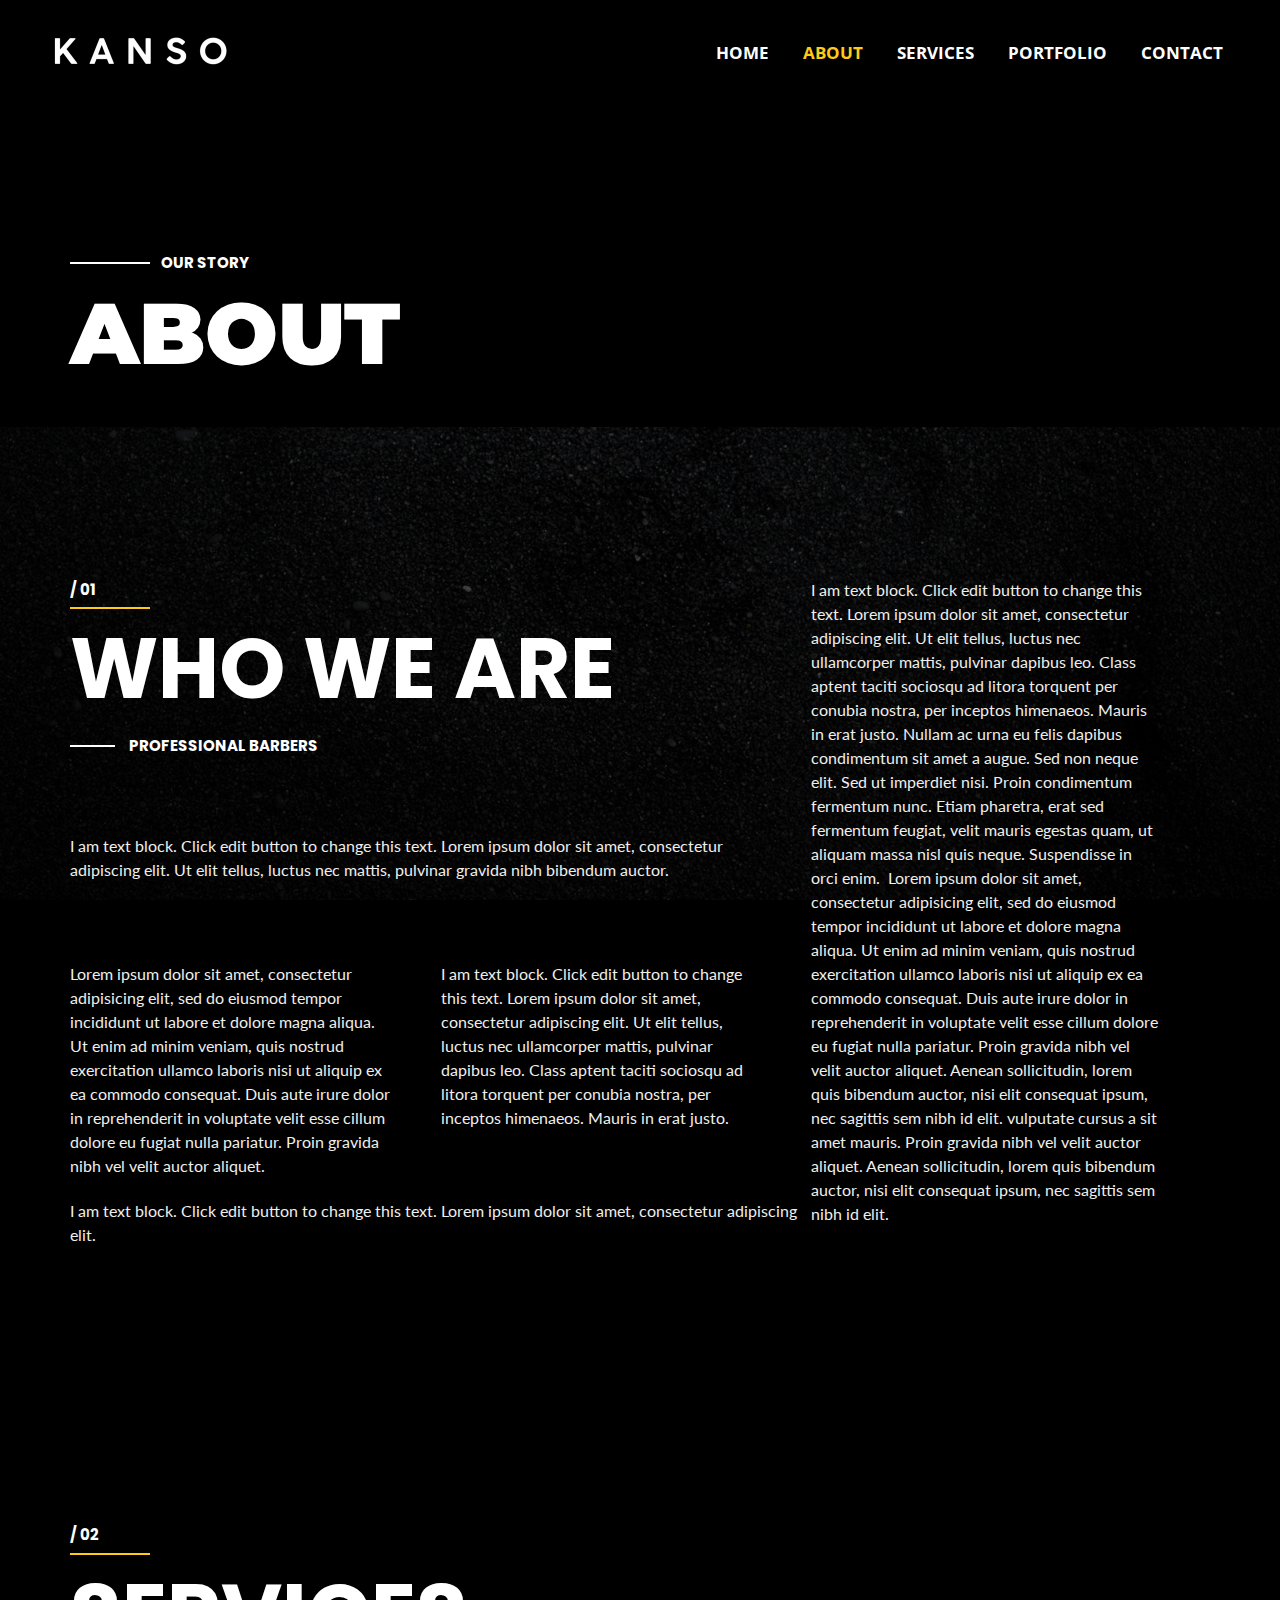
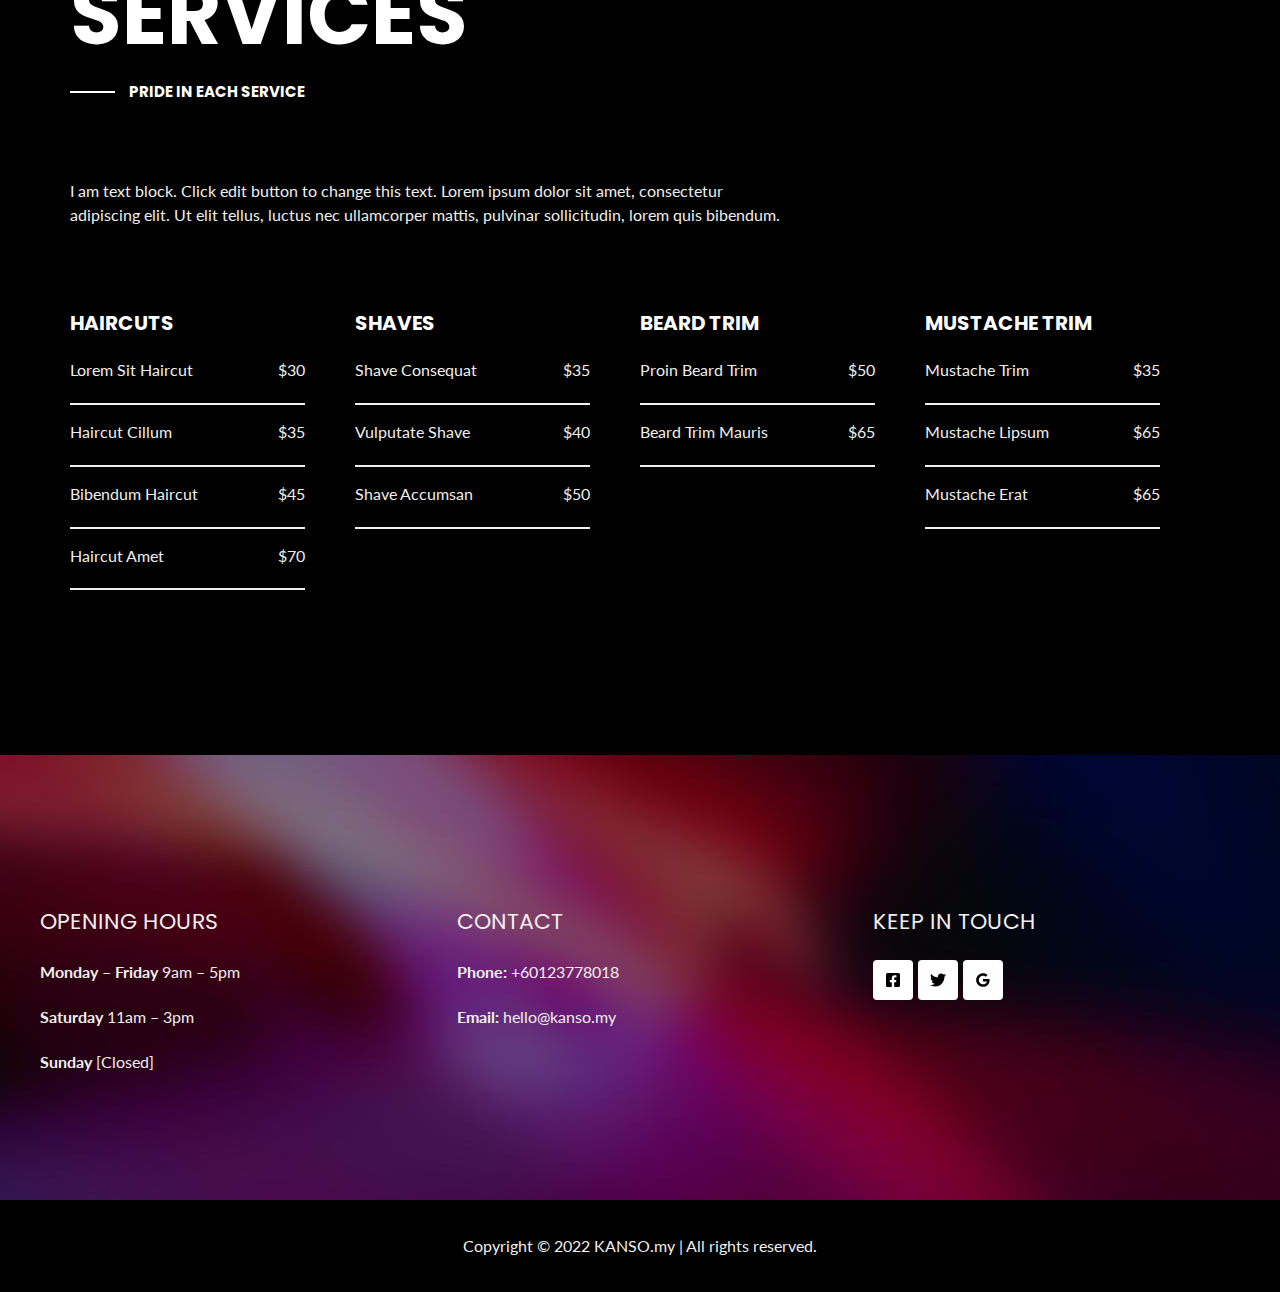
==== commit 169e6c45: "Second" ====
--- a/about/index.html
+++ b/about/index.html
@@ -5,14 +5,14 @@
 <meta name="viewport" content="width=device-width, initial-scale=1">
 <link rel="profile" href="https://gmpg.org/xfn/11">
 
-<title>About &#8211; Barber Shop</title>
+<title>About &#8211; KANSO.my</title>
 <meta name="robots" content="max-image-preview:large">
 <link rel="dns-prefetch" href="//fonts.googleapis.com">
 <link rel="dns-prefetch" href="//s.w.org">
-<link rel="alternate" type="application/rss+xml" title="Barber Shop &raquo; Feed" href="/feed/">
-<link rel="alternate" type="application/rss+xml" title="Barber Shop &raquo; Comments Feed" href="/comments/feed/">
+<link rel="alternate" type="application/rss+xml" title="KANSO.my &raquo; Feed" href="http://jameswoon.github.io/feed/">
+<link rel="alternate" type="application/rss+xml" title="KANSO.my &raquo; Comments Feed" href="http://jameswoon.github.io/comments/feed/">
 <script>
-window._wpemojiSettings = {"baseUrl":"https:\/\/s.w.org\/images\/core\/emoji\/14.0.0\/72x72\/","ext":".png","svgUrl":"https:\/\/s.w.org\/images\/core\/emoji\/14.0.0\/svg\/","svgExt":".svg","source":{"concatemoji":"\/wp-includes\/js\/wp-emoji-release.min.js?ver=6.0.2"}};
+window._wpemojiSettings = {"baseUrl":"https:\/\/s.w.org\/images\/core\/emoji\/14.0.0\/72x72\/","ext":".png","svgUrl":"https:\/\/s.w.org\/images\/core\/emoji\/14.0.0\/svg\/","svgExt":".svg","source":{"concatemoji":"http:\/\/jameswoon.github.io\/wp-includes\/js\/wp-emoji-release.min.js?ver=6.0.2"}};
 /*! This file is auto-generated */
 !function(e,a,t){var n,r,o,i=a.createElement("canvas"),p=i.getContext&&i.getContext("2d");function s(e,t){var a=String.fromCharCode,e=(p.clearRect(0,0,i.width,i.height),p.fillText(a.apply(this,e),0,0),i.toDataURL());return p.clearRect(0,0,i.width,i.height),p.fillText(a.apply(this,t),0,0),e===i.toDataURL()}function c(e){var t=a.createElement("script");t.src=e,t.defer=t.type="text/javascript",a.getElementsByTagName("head")[0].appendChild(t)}for(o=Array("flag","emoji"),t.supports={everything:!0,everythingExceptFlag:!0},r=0;r<o.length;r++)t.supports[o[r]]=function(e){if(!p||!p.fillText)return!1;switch(p.textBaseline="top",p.font="600 32px Arial",e){case"flag":return s([127987,65039,8205,9895,65039],[127987,65039,8203,9895,65039])?!1:!s([55356,56826,55356,56819],[55356,56826,8203,55356,56819])&&!s([55356,57332,56128,56423,56128,56418,56128,56421,56128,56430,56128,56423,56128,56447],[55356,57332,8203,56128,56423,8203,56128,56418,8203,56128,56421,8203,56128,56430,8203,56128,56423,8203,56128,56447]);case"emoji":return!s([129777,127995,8205,129778,127999],[129777,127995,8203,129778,127999])}return!1}(o[r]),t.supports.everything=t.supports.everything&&t.supports[o[r]],"flag"!==o[r]&&(t.supports.everythingExceptFlag=t.supports.everythingExceptFlag&&t.supports[o[r]]);t.supports.everythingExceptFlag=t.supports.everythingExceptFlag&&!t.supports.flag,t.DOMReady=!1,t.readyCallback=function(){t.DOMReady=!0},t.supports.everything||(n=function(){t.readyCallback()},a.addEventListener?(a.addEventListener("DOMContentLoaded",n,!1),e.addEventListener("load",n,!1)):(e.attachEvent("onload",n),a.attachEvent("onreadystatechange",function(){"complete"===a.readyState&&t.readyCallback()})),(e=t.source||{}).concatemoji?c(e.concatemoji):e.wpemoji&&e.twemoji&&(c(e.twemoji),c(e.wpemoji)))}(window,document,window._wpemojiSettings);
 </script>
@@ -28,17 +28,17 @@
 	background: none !important;
 	padding: 0 !important;
 }</style>
-	<link rel="stylesheet" id="astra-theme-css-css" href="/wp-content/themes/astra/assets/css/minified/frontend.min.css?ver=3.9.2" media="all">
-<style id="astra-theme-css-inline-css">.ast-no-sidebar .entry-content .alignfull {margin-left: calc( -50vw + 50%);margin-right: calc( -50vw + 50%);max-width: 100vw;width: 100vw;}.ast-no-sidebar .entry-content .alignwide {margin-left: calc(-41vw + 50%);margin-right: calc(-41vw + 50%);max-width: unset;width: unset;}.ast-no-sidebar .entry-content .alignfull .alignfull,.ast-no-sidebar .entry-content .alignfull .alignwide,.ast-no-sidebar .entry-content .alignwide .alignfull,.ast-no-sidebar .entry-content .alignwide .alignwide,.ast-no-sidebar .entry-content .wp-block-column .alignfull,.ast-no-sidebar .entry-content .wp-block-column .alignwide{width: 100%;margin-left: auto;margin-right: auto;}.wp-block-gallery,.blocks-gallery-grid {margin: 0;}.wp-block-separator {max-width: 100px;}.wp-block-separator.is-style-wide,.wp-block-separator.is-style-dots {max-width: none;}.entry-content .has-2-columns .wp-block-column:first-child {padding-right: 10px;}.entry-content .has-2-columns .wp-block-column:last-child {padding-left: 10px;}@media (max-width: 782px) {.entry-content .wp-block-columns .wp-block-column {flex-basis: 100%;}.entry-content .has-2-columns .wp-block-column:first-child {padding-right: 0;}.entry-content .has-2-columns .wp-block-column:last-child {padding-left: 0;}}body .entry-content .wp-block-latest-posts {margin-left: 0;}body .entry-content .wp-block-latest-posts li {list-style: none;}.ast-no-sidebar .ast-container .entry-content .wp-block-latest-posts {margin-left: 0;}.ast-header-break-point .entry-content .alignwide {margin-left: auto;margin-right: auto;}.entry-content .blocks-gallery-item img {margin-bottom: auto;}.wp-block-pullquote {border-top: 4px solid #555d66;border-bottom: 4px solid #555d66;color: #40464d;}:root{--ast-container-default-xlg-padding:6.67em;--ast-container-default-lg-padding:5.67em;--ast-container-default-slg-padding:4.34em;--ast-container-default-md-padding:3.34em;--ast-container-default-sm-padding:6.67em;--ast-container-default-xs-padding:2.4em;--ast-container-default-xxs-padding:1.4em;}html{font-size:100%;}a,.page-title{color:var(--ast-global-color-1);}a:hover,a:focus{color:var(--ast-global-color-1);}body,button,input,select,textarea,.ast-button,.ast-custom-button{font-family:'Lato',sans-serif;font-weight:400;font-size:16px;font-size:1rem;line-height:1.5;}blockquote{color:var(--ast-global-color-3);}p,.entry-content p{margin-bottom:1.3em;}h1,.entry-content h1,.entry-content h1 a,h2,.entry-content h2,.entry-content h2 a,h3,.entry-content h3,.entry-content h3 a,h4,.entry-content h4,.entry-content h4 a,h5,.entry-content h5,.entry-content h5 a,h6,.entry-content h6,.entry-content h6 a,.site-title,.site-title a{font-family:'Poppins',sans-serif;font-weight:700;text-transform:uppercase;}.site-title{font-size:35px;font-size:2.1875rem;display:none;}header .custom-logo-link img{max-width:200px;}.astra-logo-svg{width:200px;}.ast-archive-description .ast-archive-title{font-size:40px;font-size:2.5rem;}.site-header .site-description{font-size:15px;font-size:0.9375rem;display:none;}.entry-title{font-size:30px;font-size:1.875rem;}h1,.entry-content h1,.entry-content h1 a{font-size:86px;font-size:5.375rem;font-weight:900;font-family:'Montserrat',sans-serif;line-height:1;text-transform:uppercase;}h2,.entry-content h2,.entry-content h2 a{font-size:84px;font-size:5.25rem;font-family:'Poppins',sans-serif;text-transform:uppercase;}h3,.entry-content h3,.entry-content h3 a{font-size:28px;font-size:1.75rem;font-weight:700;font-family:'Open Sans Condensed',sans-serif;text-transform:uppercase;}h4,.entry-content h4,.entry-content h4 a{font-size:20px;font-size:1.25rem;font-family:'Poppins',sans-serif;text-transform:uppercase;}h5,.entry-content h5,.entry-content h5 a{font-size:18px;font-size:1.125rem;font-family:'Poppins',sans-serif;text-transform:uppercase;}h6,.entry-content h6,.entry-content h6 a{font-size:15px;font-size:0.9375rem;font-family:'Poppins',sans-serif;text-transform:uppercase;}.ast-single-post .entry-title,.page-title{font-size:30px;font-size:1.875rem;}::selection{background-color:var(--ast-global-color-0);color:#000000;}body,h1,.entry-title a,.entry-content h1,.entry-content h1 a,h2,.entry-content h2,.entry-content h2 a,h3,.entry-content h3,.entry-content h3 a,h4,.entry-content h4,.entry-content h4 a,h5,.entry-content h5,.entry-content h5 a,h6,.entry-content h6,.entry-content h6 a{color:var(--ast-global-color-3);}.tagcloud a:hover,.tagcloud a:focus,.tagcloud a.current-item{color:#000000;border-color:var(--ast-global-color-1);background-color:var(--ast-global-color-1);}input:focus,input[type="text"]:focus,input[type="email"]:focus,input[type="url"]:focus,input[type="password"]:focus,input[type="reset"]:focus,input[type="search"]:focus,textarea:focus{border-color:var(--ast-global-color-1);}input[type="radio"]:checked,input[type=reset],input[type="checkbox"]:checked,input[type="checkbox"]:hover:checked,input[type="checkbox"]:focus:checked,input[type=range]::-webkit-slider-thumb{border-color:var(--ast-global-color-1);background-color:var(--ast-global-color-1);box-shadow:none;}.site-footer a:hover + .post-count,.site-footer a:focus + .post-count{background:var(--ast-global-color-1);border-color:var(--ast-global-color-1);}.single .nav-links .nav-previous,.single .nav-links .nav-next{color:var(--ast-global-color-1);}.entry-meta,.entry-meta *{line-height:1.45;color:var(--ast-global-color-1);}.entry-meta a:hover,.entry-meta a:hover *,.entry-meta a:focus,.entry-meta a:focus *,.page-links > .page-link,.page-links .page-link:hover,.post-navigation a:hover{color:var(--ast-global-color-1);}#cat option,.secondary .calendar_wrap thead a,.secondary .calendar_wrap thead a:visited{color:var(--ast-global-color-1);}.secondary .calendar_wrap #today,.ast-progress-val span{background:var(--ast-global-color-1);}.secondary a:hover + .post-count,.secondary a:focus + .post-count{background:var(--ast-global-color-1);border-color:var(--ast-global-color-1);}.calendar_wrap #today > a{color:#000000;}.page-links .page-link,.single .post-navigation a{color:var(--ast-global-color-1);}.ast-header-break-point .main-header-bar .ast-button-wrap .menu-toggle{border-radius:0px;}.widget-title{font-size:22px;font-size:1.375rem;color:var(--ast-global-color-3);}.ast-logo-title-inline .site-logo-img{padding-right:1em;}.site-logo-img img{ transition:all 0.2s linear;}.ast-page-builder-template .hentry {margin: 0;}.ast-page-builder-template .site-content > .ast-container {max-width: 100%;padding: 0;}.ast-page-builder-template .site-content #primary {padding: 0;margin: 0;}.ast-page-builder-template .no-results {text-align: center;margin: 4em auto;}.ast-page-builder-template .ast-pagination {padding: 2em;}.ast-page-builder-template .entry-header.ast-no-title.ast-no-thumbnail {margin-top: 0;}.ast-page-builder-template .entry-header.ast-header-without-markup {margin-top: 0;margin-bottom: 0;}.ast-page-builder-template .entry-header.ast-no-title.ast-no-meta {margin-bottom: 0;}.ast-page-builder-template.single .post-navigation {padding-bottom: 2em;}.ast-page-builder-template.single-post .site-content > .ast-container {max-width: 100%;}.ast-page-builder-template .entry-header {margin-top: 4em;margin-left: auto;margin-right: auto;padding-left: 20px;padding-right: 20px;}.single.ast-page-builder-template .entry-header {padding-left: 20px;padding-right: 20px;}.ast-page-builder-template .ast-archive-description {margin: 4em auto 0;padding-left: 20px;padding-right: 20px;}.ast-page-builder-template.ast-no-sidebar .entry-content .alignwide {margin-left: 0;margin-right: 0;}@media (max-width:921px){#ast-desktop-header{display:none;}}@media (min-width:921px){#ast-mobile-header{display:none;}}.wp-block-buttons.aligncenter{justify-content:center;}@media (max-width:782px){.entry-content .wp-block-columns .wp-block-column{margin-left:0px;}}.wp-block-image.aligncenter{margin-left:auto;margin-right:auto;}.wp-block-table.aligncenter{margin-left:auto;margin-right:auto;}@media (max-width:921px){.ast-separate-container #primary,.ast-separate-container #secondary{padding:1.5em 0;}#primary,#secondary{padding:1.5em 0;margin:0;}.ast-left-sidebar #content > .ast-container{display:flex;flex-direction:column-reverse;width:100%;}.ast-separate-container .ast-article-post,.ast-separate-container .ast-article-single{padding:1.5em 2.14em;}.ast-author-box img.avatar{margin:20px 0 0 0;}}@media (min-width:922px){.ast-separate-container.ast-right-sidebar #primary,.ast-separate-container.ast-left-sidebar #primary{border:0;}.search-no-results.ast-separate-container #primary{margin-bottom:4em;}}.elementor-button-wrapper .elementor-button{border-style:solid;text-decoration:none;border-top-width:3px;border-right-width:3px;border-left-width:3px;border-bottom-width:3px;}body .elementor-button.elementor-size-sm,body .elementor-button.elementor-size-xs,body .elementor-button.elementor-size-md,body .elementor-button.elementor-size-lg,body .elementor-button.elementor-size-xl,body .elementor-button{border-radius:0;padding-top:18px;padding-right:25px;padding-bottom:18px;padding-left:25px;}.elementor-button-wrapper .elementor-button{border-color:var(--ast-global-color-3);background-color:rgba(255,255,255,0);}.elementor-button-wrapper .elementor-button:hover,.elementor-button-wrapper .elementor-button:focus{color:var(--ast-global-color-2);background-color:rgba(255,255,255,0);border-color:var(--ast-global-color-2);}.wp-block-button .wp-block-button__link ,.elementor-button-wrapper .elementor-button,.elementor-button-wrapper .elementor-button:visited{color:var(--ast-global-color-3);}.elementor-button-wrapper .elementor-button{font-family:'Open Sans Condensed',sans-serif;font-weight:normal;line-height:1;text-transform:uppercase;}body .elementor-button.elementor-size-sm,body .elementor-button.elementor-size-xs,body .elementor-button.elementor-size-md,body .elementor-button.elementor-size-lg,body .elementor-button.elementor-size-xl,body .elementor-button{font-size:15px;font-size:0.9375rem;}.wp-block-button .wp-block-button__link:hover,.wp-block-button .wp-block-button__link:focus{color:var(--ast-global-color-2);background-color:rgba(255,255,255,0);border-color:var(--ast-global-color-2);}.elementor-widget-heading h1.elementor-heading-title{line-height:1;}.wp-block-button .wp-block-button__link{border-style:solid;border-top-width:3px;border-right-width:3px;border-left-width:3px;border-bottom-width:3px;border-color:var(--ast-global-color-3);background-color:rgba(255,255,255,0);color:var(--ast-global-color-3);font-family:'Open Sans Condensed',sans-serif;font-weight:normal;line-height:1;text-transform:uppercase;font-size:15px;font-size:0.9375rem;border-radius:0;padding-top:18px;padding-right:25px;padding-bottom:18px;padding-left:25px;}.menu-toggle,button,.ast-button,.ast-custom-button,.button,input#submit,input[type="button"],input[type="submit"],input[type="reset"]{border-style:solid;border-top-width:3px;border-right-width:3px;border-left-width:3px;border-bottom-width:3px;color:var(--ast-global-color-3);border-color:var(--ast-global-color-3);background-color:rgba(255,255,255,0);border-radius:0;padding-top:18px;padding-right:25px;padding-bottom:18px;padding-left:25px;font-family:'Open Sans Condensed',sans-serif;font-weight:normal;font-size:15px;font-size:0.9375rem;line-height:1;text-transform:uppercase;}button:focus,.menu-toggle:hover,button:hover,.ast-button:hover,.ast-custom-button:hover .button:hover,.ast-custom-button:hover ,input[type=reset]:hover,input[type=reset]:focus,input#submit:hover,input#submit:focus,input[type="button"]:hover,input[type="button"]:focus,input[type="submit"]:hover,input[type="submit"]:focus{color:var(--ast-global-color-2);background-color:rgba(255,255,255,0);border-color:var(--ast-global-color-2);}@media (min-width:544px){.ast-container{max-width:100%;}}@media (max-width:544px){.ast-separate-container .ast-article-post,.ast-separate-container .ast-article-single,.ast-separate-container .comments-title,.ast-separate-container .ast-archive-description{padding:1.5em 1em;}.ast-separate-container #content .ast-container{padding-left:0.54em;padding-right:0.54em;}.ast-separate-container .ast-comment-list li.depth-1{padding:1.5em 1em;margin-bottom:1.5em;}.ast-separate-container .ast-comment-list .bypostauthor{padding:.5em;}.ast-search-menu-icon.ast-dropdown-active .search-field{width:170px;}}@media (max-width:921px){.ast-mobile-header-stack .main-header-bar .ast-search-menu-icon{display:inline-block;}.ast-header-break-point.ast-header-custom-item-outside .ast-mobile-header-stack .main-header-bar .ast-search-icon{margin:0;}.ast-comment-avatar-wrap img{max-width:2.5em;}.ast-separate-container .ast-comment-list li.depth-1{padding:1.5em 2.14em;}.ast-separate-container .comment-respond{padding:2em 2.14em;}.ast-comment-meta{padding:0 1.8888em 1.3333em;}}body,.ast-separate-container{background-color:var(--ast-global-color-4);;background-image:none;;}.ast-no-sidebar.ast-separate-container .entry-content .alignfull {margin-left: -6.67em;margin-right: -6.67em;width: auto;}@media (max-width: 1200px) {.ast-no-sidebar.ast-separate-container .entry-content .alignfull {margin-left: -2.4em;margin-right: -2.4em;}}@media (max-width: 768px) {.ast-no-sidebar.ast-separate-container .entry-content .alignfull {margin-left: -2.14em;margin-right: -2.14em;}}@media (max-width: 544px) {.ast-no-sidebar.ast-separate-container .entry-content .alignfull {margin-left: -1em;margin-right: -1em;}}.ast-no-sidebar.ast-separate-container .entry-content .alignwide {margin-left: -20px;margin-right: -20px;}.ast-no-sidebar.ast-separate-container .entry-content .wp-block-column .alignfull,.ast-no-sidebar.ast-separate-container .entry-content .wp-block-column .alignwide {margin-left: auto;margin-right: auto;width: 100%;}@media (max-width:921px){.site-title{display:none;}.ast-archive-description .ast-archive-title{font-size:40px;}.site-header .site-description{display:none;}.entry-title{font-size:30px;}h1,.entry-content h1,.entry-content h1 a{font-size:70px;}h2,.entry-content h2,.entry-content h2 a{font-size:68px;}h3,.entry-content h3,.entry-content h3 a{font-size:25px;}.ast-single-post .entry-title,.page-title{font-size:30px;}}@media (max-width:544px){.site-title{display:none;}.ast-archive-description .ast-archive-title{font-size:40px;}.site-header .site-description{display:none;}.entry-title{font-size:30px;}h1,.entry-content h1,.entry-content h1 a{font-size:40px;}h2,.entry-content h2,.entry-content h2 a{font-size:39px;}h3,.entry-content h3,.entry-content h3 a{font-size:20px;}.ast-single-post .entry-title,.page-title{font-size:30px;}header .custom-logo-link img,.ast-header-break-point .site-branding img,.ast-header-break-point .custom-logo-link img{max-width:150px;}.astra-logo-svg{width:150px;}.ast-header-break-point .site-logo-img .custom-mobile-logo-link img{max-width:150px;}}@media (max-width:921px){html{font-size:91.2%;}}@media (max-width:544px){html{font-size:91.2%;}}@media (min-width:922px){.ast-container{max-width:1240px;}}@font-face {font-family: "Astra";src: url(/wp-content/themes/astra/assets/fonts/astra.woff) format("woff"),url(/wp-content/themes/astra/assets/fonts/astra.ttf) format("truetype"),url(/wp-content/themes/astra/assets/fonts/astra.svg#astra) format("svg");font-weight: normal;font-style: normal;font-display: fallback;}@media (min-width:922px){.main-header-menu .sub-menu .menu-item.ast-left-align-sub-menu:hover > .sub-menu,.main-header-menu .sub-menu .menu-item.ast-left-align-sub-menu.focus > .sub-menu{margin-left:-2px;}}.ast-theme-transparent-header [data-section="section-header-mobile-trigger"] .ast-button-wrap .ast-mobile-menu-trigger-fill,.ast-theme-transparent-header [data-section="section-header-mobile-trigger"] .ast-button-wrap .ast-mobile-menu-trigger-minimal{border:none;}.astra-icon-down_arrow::after {content: "\e900";font-family: Astra;}.astra-icon-close::after {content: "\e5cd";font-family: Astra;}.astra-icon-drag_handle::after {content: "\e25d";font-family: Astra;}.astra-icon-format_align_justify::after {content: "\e235";font-family: Astra;}.astra-icon-menu::after {content: "\e5d2";font-family: Astra;}.astra-icon-reorder::after {content: "\e8fe";font-family: Astra;}.astra-icon-search::after {content: "\e8b6";font-family: Astra;}.astra-icon-zoom_in::after {content: "\e56b";font-family: Astra;}.astra-icon-check-circle::after {content: "\e901";font-family: Astra;}.astra-icon-shopping-cart::after {content: "\f07a";font-family: Astra;}.astra-icon-shopping-bag::after {content: "\f290";font-family: Astra;}.astra-icon-shopping-basket::after {content: "\f291";font-family: Astra;}.astra-icon-circle-o::after {content: "\e903";font-family: Astra;}.astra-icon-certificate::after {content: "\e902";font-family: Astra;}blockquote {padding: 1.2em;}:root .has-ast-global-color-0-color{color:var(--ast-global-color-0);}:root .has-ast-global-color-0-background-color{background-color:var(--ast-global-color-0);}:root .wp-block-button .has-ast-global-color-0-color{color:var(--ast-global-color-0);}:root .wp-block-button .has-ast-global-color-0-background-color{background-color:var(--ast-global-color-0);}:root .has-ast-global-color-1-color{color:var(--ast-global-color-1);}:root .has-ast-global-color-1-background-color{background-color:var(--ast-global-color-1);}:root .wp-block-button .has-ast-global-color-1-color{color:var(--ast-global-color-1);}:root .wp-block-button .has-ast-global-color-1-background-color{background-color:var(--ast-global-color-1);}:root .has-ast-global-color-2-color{color:var(--ast-global-color-2);}:root .has-ast-global-color-2-background-color{background-color:var(--ast-global-color-2);}:root .wp-block-button .has-ast-global-color-2-color{color:var(--ast-global-color-2);}:root .wp-block-button .has-ast-global-color-2-background-color{background-color:var(--ast-global-color-2);}:root .has-ast-global-color-3-color{color:var(--ast-global-color-3);}:root .has-ast-global-color-3-background-color{background-color:var(--ast-global-color-3);}:root .wp-block-button .has-ast-global-color-3-color{color:var(--ast-global-color-3);}:root .wp-block-button .has-ast-global-color-3-background-color{background-color:var(--ast-global-color-3);}:root .has-ast-global-color-4-color{color:var(--ast-global-color-4);}:root .has-ast-global-color-4-background-color{background-color:var(--ast-global-color-4);}:root .wp-block-button .has-ast-global-color-4-color{color:var(--ast-global-color-4);}:root .wp-block-button .has-ast-global-color-4-background-color{background-color:var(--ast-global-color-4);}:root .has-ast-global-color-5-color{color:var(--ast-global-color-5);}:root .has-ast-global-color-5-background-color{background-color:var(--ast-global-color-5);}:root .wp-block-button .has-ast-global-color-5-color{color:var(--ast-global-color-5);}:root .wp-block-button .has-ast-global-color-5-background-color{background-color:var(--ast-global-color-5);}:root .has-ast-global-color-6-color{color:var(--ast-global-color-6);}:root .has-ast-global-color-6-background-color{background-color:var(--ast-global-color-6);}:root .wp-block-button .has-ast-global-color-6-color{color:var(--ast-global-color-6);}:root .wp-block-button .has-ast-global-color-6-background-color{background-color:var(--ast-global-color-6);}:root .has-ast-global-color-7-color{color:var(--ast-global-color-7);}:root .has-ast-global-color-7-background-color{background-color:var(--ast-global-color-7);}:root .wp-block-button .has-ast-global-color-7-color{color:var(--ast-global-color-7);}:root .wp-block-button .has-ast-global-color-7-background-color{background-color:var(--ast-global-color-7);}:root .has-ast-global-color-8-color{color:var(--ast-global-color-8);}:root .has-ast-global-color-8-background-color{background-color:var(--ast-global-color-8);}:root .wp-block-button .has-ast-global-color-8-color{color:var(--ast-global-color-8);}:root .wp-block-button .has-ast-global-color-8-background-color{background-color:var(--ast-global-color-8);}:root{--ast-global-color-0:#ffcb17;--ast-global-color-1:#ff9a60;--ast-global-color-2:#FFFFFF;--ast-global-color-3:#F0EFEC;--ast-global-color-4:#1E1810;--ast-global-color-5:#4D4A46;--ast-global-color-6:#000000;--ast-global-color-7:#4B4F58;--ast-global-color-8:#F6F7F8;}:root {--ast-border-color : #dddddd;}@media (min-width:921px){.ast-theme-transparent-header #masthead{position:absolute;left:0;right:0;}.ast-theme-transparent-header .main-header-bar,.ast-theme-transparent-header.ast-header-break-point .main-header-bar{background:none;}body.elementor-editor-active.ast-theme-transparent-header #masthead,.fl-builder-edit .ast-theme-transparent-header #masthead,body.vc_editor.ast-theme-transparent-header #masthead,body.brz-ed.ast-theme-transparent-header #masthead{z-index:0;}.ast-header-break-point.ast-replace-site-logo-transparent.ast-theme-transparent-header .custom-mobile-logo-link{display:none;}.ast-header-break-point.ast-replace-site-logo-transparent.ast-theme-transparent-header .transparent-custom-logo{display:inline-block;}.ast-theme-transparent-header .ast-above-header,.ast-theme-transparent-header .ast-above-header.ast-above-header-bar{background-image:none;background-color:transparent;}.ast-theme-transparent-header .ast-below-header{background-image:none;background-color:transparent;}}.ast-theme-transparent-header .site-title a,.ast-theme-transparent-header .site-title a:focus,.ast-theme-transparent-header .site-title a:hover,.ast-theme-transparent-header .site-title a:visited{color:var(--ast-global-color-2);}.ast-theme-transparent-header .site-header .site-title a:hover{color:var(--ast-global-color-2);}.ast-theme-transparent-header .site-header .site-description{color:var(--ast-global-color-2);}.ast-theme-transparent-header .ast-builder-menu .main-header-menu,.ast-theme-transparent-header .ast-builder-menu .main-header-menu .sub-menu,.ast-theme-transparent-header .ast-builder-menu .main-header-menu,.ast-theme-transparent-header.ast-header-break-point .ast-builder-menu .main-header-bar-wrap .main-header-menu,.ast-flyout-menu-enable.ast-header-break-point.ast-theme-transparent-header .main-header-bar-navigation .site-navigation,.ast-fullscreen-menu-enable.ast-header-break-point.ast-theme-transparent-header .main-header-bar-navigation .site-navigation,.ast-flyout-above-menu-enable.ast-header-break-point.ast-theme-transparent-header .ast-above-header-navigation-wrap .ast-above-header-navigation,.ast-flyout-below-menu-enable.ast-header-break-point.ast-theme-transparent-header .ast-below-header-navigation-wrap .ast-below-header-actual-nav,.ast-fullscreen-above-menu-enable.ast-header-break-point.ast-theme-transparent-header .ast-above-header-navigation-wrap,.ast-fullscreen-below-menu-enable.ast-header-break-point.ast-theme-transparent-header .ast-below-header-navigation-wrap,.ast-theme-transparent-header .main-header-menu .menu-link{background-color:rgba(255,255,255,0);}.ast-theme-transparent-header .ast-builder-menu .main-header-menu,.ast-theme-transparent-header .ast-builder-menu .main-header-menu .menu-link,.ast-theme-transparent-header [CLASS*="ast-builder-menu-"] .main-header-menu .menu-item > .menu-link,.ast-theme-transparent-header .ast-masthead-custom-menu-items,.ast-theme-transparent-header .ast-masthead-custom-menu-items a,.ast-theme-transparent-header .ast-builder-menu .main-header-menu .menu-item > .ast-menu-toggle,.ast-theme-transparent-header .ast-builder-menu .main-header-menu .menu-item > .ast-menu-toggle,.ast-theme-transparent-header .ast-above-header-navigation a,.ast-header-break-point.ast-theme-transparent-header .ast-above-header-navigation a,.ast-header-break-point.ast-theme-transparent-header .ast-above-header-navigation > ul.ast-above-header-menu > .menu-item-has-children:not(.current-menu-item) > .ast-menu-toggle,.ast-theme-transparent-header .ast-below-header-menu,.ast-theme-transparent-header .ast-below-header-menu a,.ast-header-break-point.ast-theme-transparent-header .ast-below-header-menu a,.ast-header-break-point.ast-theme-transparent-header .ast-below-header-menu,.ast-theme-transparent-header .main-header-menu .menu-link{color:var(--ast-global-color-2);}.ast-theme-transparent-header .ast-builder-menu .main-header-menu .menu-item:hover > .menu-link,.ast-theme-transparent-header .ast-builder-menu .main-header-menu .menu-item:hover > .ast-menu-toggle,.ast-theme-transparent-header .ast-builder-menu .main-header-menu .ast-masthead-custom-menu-items a:hover,.ast-theme-transparent-header .ast-builder-menu .main-header-menu .focus > .menu-link,.ast-theme-transparent-header .ast-builder-menu .main-header-menu .focus > .ast-menu-toggle,.ast-theme-transparent-header .ast-builder-menu .main-header-menu .current-menu-item > .menu-link,.ast-theme-transparent-header .ast-builder-menu .main-header-menu .current-menu-ancestor > .menu-link,.ast-theme-transparent-header .ast-builder-menu .main-header-menu .current-menu-item > .ast-menu-toggle,.ast-theme-transparent-header .ast-builder-menu .main-header-menu .current-menu-ancestor > .ast-menu-toggle,.ast-theme-transparent-header [CLASS*="ast-builder-menu-"] .main-header-menu .current-menu-item > .menu-link,.ast-theme-transparent-header [CLASS*="ast-builder-menu-"] .main-header-menu .current-menu-ancestor > .menu-link,.ast-theme-transparent-header [CLASS*="ast-builder-menu-"] .main-header-menu .current-menu-item > .ast-menu-toggle,.ast-theme-transparent-header [CLASS*="ast-builder-menu-"] .main-header-menu .current-menu-ancestor > .ast-menu-toggle,.ast-theme-transparent-header .main-header-menu .menu-item:hover > .menu-link,.ast-theme-transparent-header .main-header-menu .current-menu-item > .menu-link,.ast-theme-transparent-header .main-header-menu .current-menu-ancestor > .menu-link{color:var(--ast-global-color-0);}@media (max-width:921px){.ast-theme-transparent-header #masthead{position:absolute;left:0;right:0;}.ast-theme-transparent-header .main-header-bar,.ast-theme-transparent-header.ast-header-break-point .main-header-bar{background:none;}body.elementor-editor-active.ast-theme-transparent-header #masthead,.fl-builder-edit .ast-theme-transparent-header #masthead,body.vc_editor.ast-theme-transparent-header #masthead,body.brz-ed.ast-theme-transparent-header #masthead{z-index:0;}.ast-header-break-point.ast-replace-site-logo-transparent.ast-theme-transparent-header .custom-mobile-logo-link{display:none;}.ast-header-break-point.ast-replace-site-logo-transparent.ast-theme-transparent-header .transparent-custom-logo{display:inline-block;}.ast-theme-transparent-header .ast-above-header,.ast-theme-transparent-header .ast-above-header.ast-above-header-bar{background-image:none;background-color:transparent;}.ast-theme-transparent-header .ast-below-header{background-image:none;background-color:transparent;}}@media (max-width:921px){.ast-theme-transparent-header.ast-header-break-point .ast-builder-menu .main-header-menu,.ast-theme-transparent-header.ast-header-break-point .ast-builder-menu.main-header-menu .sub-menu,.ast-theme-transparent-header.ast-header-break-point .ast-builder-menu.main-header-menu,.ast-theme-transparent-header.ast-header-break-point .ast-builder-menu .main-header-bar-wrap .main-header-menu,.ast-flyout-menu-enable.ast-header-break-point.ast-theme-transparent-header .main-header-bar-navigation .site-navigation,.ast-fullscreen-menu-enable.ast-header-break-point.ast-theme-transparent-header .main-header-bar-navigation .site-navigation,.ast-flyout-above-menu-enable.ast-header-break-point.ast-theme-transparent-header .ast-above-header-navigation-wrap .ast-above-header-navigation,.ast-flyout-below-menu-enable.ast-header-break-point.ast-theme-transparent-header .ast-below-header-navigation-wrap .ast-below-header-actual-nav,.ast-fullscreen-above-menu-enable.ast-header-break-point.ast-theme-transparent-header .ast-above-header-navigation-wrap,.ast-fullscreen-below-menu-enable.ast-header-break-point.ast-theme-transparent-header .ast-below-header-navigation-wrap,.ast-theme-transparent-header .main-header-menu .menu-link{background-color:var(--ast-global-color-5);}.ast-theme-transparent-header .ast-builder-menu .main-header-menu,.ast-theme-transparent-header .ast-builder-menu .main-header-menu .menu-link,.ast-theme-transparent-header [CLASS*="ast-builder-menu-"] .main-header-menu .menu-item > .menu-link,.ast-theme-transparent-header .ast-masthead-custom-menu-items,.ast-theme-transparent-header .ast-masthead-custom-menu-items a,.ast-theme-transparent-header .ast-builder-menu .main-header-menu .menu-item > .ast-menu-toggle,.ast-theme-transparent-header .ast-builder-menu .main-header-menu .menu-item > .ast-menu-toggle,.ast-theme-transparent-header .main-header-menu .menu-link{color:var(--ast-global-color-2);}.ast-theme-transparent-header .ast-builder-menu .main-header-menu .menu-item:hover > .menu-link,.ast-theme-transparent-header .ast-builder-menu .main-header-menu .menu-item:hover > .ast-menu-toggle,.ast-theme-transparent-header .ast-builder-menu .main-header-menu .ast-masthead-custom-menu-items a:hover,.ast-theme-transparent-header .ast-builder-menu .main-header-menu .focus > .menu-link,.ast-theme-transparent-header .ast-builder-menu .main-header-menu .focus > .ast-menu-toggle,.ast-theme-transparent-header .ast-builder-menu .main-header-menu .current-menu-item > .menu-link,.ast-theme-transparent-header .ast-builder-menu .main-header-menu .current-menu-ancestor > .menu-link,.ast-theme-transparent-header .ast-builder-menu .main-header-menu .current-menu-item > .ast-menu-toggle,.ast-theme-transparent-header .ast-builder-menu .main-header-menu .current-menu-ancestor > .ast-menu-toggle,.ast-theme-transparent-header [CLASS*="ast-builder-menu-"] .main-header-menu .current-menu-item > .menu-link,.ast-theme-transparent-header [CLASS*="ast-builder-menu-"] .main-header-menu .current-menu-ancestor > .menu-link,.ast-theme-transparent-header [CLASS*="ast-builder-menu-"] .main-header-menu .current-menu-item > .ast-menu-toggle,.ast-theme-transparent-header [CLASS*="ast-builder-menu-"] .main-header-menu .current-menu-ancestor > .ast-menu-toggle,.ast-theme-transparent-header .main-header-menu .menu-item:hover > .menu-link,.ast-theme-transparent-header .main-header-menu .current-menu-item > .menu-link,.ast-theme-transparent-header .main-header-menu .current-menu-ancestor > .menu-link{color:var(--ast-global-color-0);}}.ast-theme-transparent-header #ast-desktop-header > [CLASS*="-header-wrap"]:nth-last-child(2) > [CLASS*="-header-bar"],.ast-theme-transparent-header.ast-header-break-point #ast-mobile-header > [CLASS*="-header-wrap"]:nth-last-child(2) > [CLASS*="-header-bar"]{border-bottom-width:0;border-bottom-style:solid;}.ast-breadcrumbs .trail-browse,.ast-breadcrumbs .trail-items,.ast-breadcrumbs .trail-items li{display:inline-block;margin:0;padding:0;border:none;background:inherit;text-indent:0;}.ast-breadcrumbs .trail-browse{font-size:inherit;font-style:inherit;font-weight:inherit;color:inherit;}.ast-breadcrumbs .trail-items{list-style:none;}.trail-items li::after{padding:0 0.3em;content:"\00bb";}.trail-items li:last-of-type::after{display:none;}h1,.entry-content h1,h2,.entry-content h2,h3,.entry-content h3,h4,.entry-content h4,h5,.entry-content h5,h6,.entry-content h6{color:var(--ast-global-color-2);}@media (max-width:921px){.ast-builder-grid-row-container.ast-builder-grid-row-tablet-3-firstrow .ast-builder-grid-row > *:first-child,.ast-builder-grid-row-container.ast-builder-grid-row-tablet-3-lastrow .ast-builder-grid-row > *:last-child{grid-column:1 / -1;}}@media (max-width:544px){.ast-builder-grid-row-container.ast-builder-grid-row-mobile-3-firstrow .ast-builder-grid-row > *:first-child,.ast-builder-grid-row-container.ast-builder-grid-row-mobile-3-lastrow .ast-builder-grid-row > *:last-child{grid-column:1 / -1;}}.ast-builder-layout-element[data-section="title_tagline"]{display:flex;}@media (max-width:921px){.ast-header-break-point .ast-builder-layout-element[data-section="title_tagline"]{display:flex;}}@media (max-width:544px){.ast-header-break-point .ast-builder-layout-element[data-section="title_tagline"]{display:flex;}}.ast-builder-menu-1{font-family:'Open Sans Condensed',sans-serif;font-weight:700;text-transform:uppercase;}.ast-builder-menu-1 .menu-item > .menu-link{font-size:17px;font-size:1.0625rem;color:var(--ast-global-color-2);}.ast-builder-menu-1 .menu-item > .ast-menu-toggle{color:var(--ast-global-color-2);}.ast-builder-menu-1 .menu-item:hover > .menu-link,.ast-builder-menu-1 .inline-on-mobile .menu-item:hover > .ast-menu-toggle{color:var(--ast-global-color-0);}.ast-builder-menu-1 .menu-item:hover > .ast-menu-toggle{color:var(--ast-global-color-0);}.ast-builder-menu-1 .menu-item.current-menu-item > .menu-link,.ast-builder-menu-1 .inline-on-mobile .menu-item.current-menu-item > .ast-menu-toggle,.ast-builder-menu-1 .current-menu-ancestor > .menu-link{color:var(--ast-global-color-0);}.ast-builder-menu-1 .menu-item.current-menu-item > .ast-menu-toggle{color:var(--ast-global-color-0);}.ast-builder-menu-1 .sub-menu,.ast-builder-menu-1 .inline-on-mobile .sub-menu{border-top-width:1px;border-bottom-width:1px;border-right-width:1px;border-left-width:1px;border-color:#eaeaea;border-style:solid;border-radius:0;}.ast-builder-menu-1 .main-header-menu > .menu-item > .sub-menu,.ast-builder-menu-1 .main-header-menu > .menu-item > .astra-full-megamenu-wrapper{margin-top:0;}.ast-desktop .ast-builder-menu-1 .main-header-menu > .menu-item > .sub-menu:before,.ast-desktop .ast-builder-menu-1 .main-header-menu > .menu-item > .astra-full-megamenu-wrapper:before{height:calc( 0px + 5px );}.ast-desktop .ast-builder-menu-1 .menu-item .sub-menu .menu-link{border-style:none;}@media (max-width:921px){.ast-header-break-point .ast-builder-menu-1{font-size:20px;font-size:1.25rem;}.ast-header-break-point .ast-builder-menu-1 .main-header-menu .menu-item > .menu-link{padding-top:4px;padding-bottom:4px;padding-left:20px;padding-right:20px;}.ast-header-break-point .ast-builder-menu-1 .menu-item.menu-item-has-children > .ast-menu-toggle{top:4px;right:calc( 20px - 0.907em );}.ast-builder-menu-1 .menu-item-has-children > .menu-link:after{content:unset;}}@media (max-width:544px){.ast-header-break-point .ast-builder-menu-1{font-size:22px;font-size:1.375rem;}.ast-header-break-point .ast-builder-menu-1 .main-header-menu .menu-item > .menu-link{padding-top:3px;padding-bottom:3px;}.ast-header-break-point .ast-builder-menu-1 .menu-item.menu-item-has-children > .ast-menu-toggle{top:3px;}}.ast-builder-menu-1{display:flex;}@media (max-width:921px){.ast-header-break-point .ast-builder-menu-1{display:flex;}}@media (max-width:544px){.ast-header-break-point .ast-builder-menu-1{display:flex;}}.site-below-footer-wrap{padding-top:20px;padding-bottom:20px;}.site-below-footer-wrap[data-section="section-below-footer-builder"]{background-color:var(--ast-global-color-6);;background-image:none;;min-height:80px;}.site-below-footer-wrap[data-section="section-below-footer-builder"] .ast-builder-grid-row{max-width:1200px;margin-left:auto;margin-right:auto;}.site-below-footer-wrap[data-section="section-below-footer-builder"] .ast-builder-grid-row,.site-below-footer-wrap[data-section="section-below-footer-builder"] .site-footer-section{align-items:flex-start;}.site-below-footer-wrap[data-section="section-below-footer-builder"].ast-footer-row-inline .site-footer-section{display:flex;margin-bottom:0;}.ast-builder-grid-row-full .ast-builder-grid-row{grid-template-columns:1fr;}@media (max-width:921px){.site-below-footer-wrap[data-section="section-below-footer-builder"].ast-footer-row-tablet-inline .site-footer-section{display:flex;margin-bottom:0;}.site-below-footer-wrap[data-section="section-below-footer-builder"].ast-footer-row-tablet-stack .site-footer-section{display:block;margin-bottom:10px;}.ast-builder-grid-row-container.ast-builder-grid-row-tablet-full .ast-builder-grid-row{grid-template-columns:1fr;}}@media (max-width:544px){.site-below-footer-wrap[data-section="section-below-footer-builder"].ast-footer-row-mobile-inline .site-footer-section{display:flex;margin-bottom:0;}.site-below-footer-wrap[data-section="section-below-footer-builder"].ast-footer-row-mobile-stack .site-footer-section{display:block;margin-bottom:10px;}.ast-builder-grid-row-container.ast-builder-grid-row-mobile-full .ast-builder-grid-row{grid-template-columns:1fr;}}.site-below-footer-wrap[data-section="section-below-footer-builder"]{padding-top:2.1em;padding-bottom:2.1em;}@media (max-width:921px){.site-below-footer-wrap[data-section="section-below-footer-builder"]{padding-top:2em;padding-bottom:2em;}}.site-below-footer-wrap[data-section="section-below-footer-builder"]{display:grid;}@media (max-width:921px){.ast-header-break-point .site-below-footer-wrap[data-section="section-below-footer-builder"]{display:grid;}}@media (max-width:544px){.ast-header-break-point .site-below-footer-wrap[data-section="section-below-footer-builder"]{display:grid;}}.ast-footer-copyright{text-align:center;}.ast-footer-copyright {color:var(--ast-global-color-3);}@media (max-width:921px){.ast-footer-copyright{text-align:center;}}@media (max-width:544px){.ast-footer-copyright{text-align:center;}}.ast-footer-copyright.ast-builder-layout-element{display:flex;}@media (max-width:921px){.ast-header-break-point .ast-footer-copyright.ast-builder-layout-element{display:flex;}}@media (max-width:544px){.ast-header-break-point .ast-footer-copyright.ast-builder-layout-element{display:flex;}}.ast-builder-social-element:hover {color: #0274be;}.ast-social-stack-desktop .ast-builder-social-element,.ast-social-stack-tablet .ast-builder-social-element,.ast-social-stack-mobile .ast-builder-social-element {margin-top: 6px;margin-bottom: 6px;}.ast-social-color-type-official .ast-builder-social-element,.ast-social-color-type-official .social-item-label {color: var(--color);background-color: var(--background-color);}.header-social-inner-wrap.ast-social-color-type-official .ast-builder-social-element svg,.footer-social-inner-wrap.ast-social-color-type-official .ast-builder-social-element svg {fill: currentColor;}.social-show-label-true .ast-builder-social-element {width: auto;padding: 0 0.4em;}[data-section^="section-fb-social-icons-"] .footer-social-inner-wrap {text-align: center;}.ast-footer-social-wrap {width: 100%;}.ast-footer-social-wrap .ast-builder-social-element:first-child {margin-left: 0;}.ast-footer-social-wrap .ast-builder-social-element:last-child {margin-right: 0;}.ast-header-social-wrap .ast-builder-social-element:first-child {margin-left: 0;}.ast-header-social-wrap .ast-builder-social-element:last-child {margin-right: 0;}.ast-builder-social-element {line-height: 1;color: #3a3a3a;background: transparent;vertical-align: middle;transition: all 0.01s;margin-left: 6px;margin-right: 6px;justify-content: center;align-items: center;}.ast-builder-social-element {line-height: 1;color: #3a3a3a;background: transparent;vertical-align: middle;transition: all 0.01s;margin-left: 6px;margin-right: 6px;justify-content: center;align-items: center;}.ast-builder-social-element .social-item-label {padding-left: 6px;}.ast-footer-social-1-wrap .ast-builder-social-element{margin-left:2.5px;margin-right:2.5px;padding:12px;border-radius:4px;background:#ffffff;}.ast-footer-social-1-wrap .ast-builder-social-element svg{width:16px;height:16px;}.ast-footer-social-1-wrap .ast-social-icon-image-wrap{margin:12px;}.ast-footer-social-1-wrap{margin-bottom:100px;}.ast-footer-social-1-wrap .ast-social-color-type-custom svg{fill:#000000;}.ast-footer-social-1-wrap .ast-social-color-type-custom .ast-builder-social-element:hover{background:rgba(255,255,255,0.9);}.ast-footer-social-1-wrap .ast-social-color-type-custom .social-item-label{color:#000000;}[data-section="section-fb-social-icons-1"] .footer-social-inner-wrap{text-align:left;}@media (max-width:921px){[data-section="section-fb-social-icons-1"] .footer-social-inner-wrap{text-align:left;}}@media (max-width:544px){[data-section="section-fb-social-icons-1"] .footer-social-inner-wrap{text-align:center;}}.ast-builder-layout-element[data-section="section-fb-social-icons-1"]{display:flex;}@media (max-width:921px){.ast-header-break-point .ast-builder-layout-element[data-section="section-fb-social-icons-1"]{display:flex;}}@media (max-width:544px){.ast-header-break-point .ast-builder-layout-element[data-section="section-fb-social-icons-1"]{display:flex;}}.site-footer{background-color:var(--ast-global-color-5);;background-image:none;;}.site-primary-footer-wrap{padding-top:45px;padding-bottom:45px;}.site-primary-footer-wrap[data-section="section-primary-footer-builder"]{background-image:url(/wp-content/uploads/2022/10/bruno-thethe-Evp4iNF3DHQ-unsplash_blurred.jpg);;background-repeat:repeat;background-position:center center;background-size:auto;background-attachment:scroll;}.site-primary-footer-wrap[data-section="section-primary-footer-builder"] .ast-builder-grid-row{max-width:1200px;margin-left:auto;margin-right:auto;}.site-primary-footer-wrap[data-section="section-primary-footer-builder"] .ast-builder-grid-row,.site-primary-footer-wrap[data-section="section-primary-footer-builder"] .site-footer-section{align-items:flex-start;}.site-primary-footer-wrap[data-section="section-primary-footer-builder"].ast-footer-row-inline .site-footer-section{display:flex;margin-bottom:0;}.ast-builder-grid-row-3-equal .ast-builder-grid-row{grid-template-columns:repeat( 3,1fr );}@media (max-width:921px){.site-primary-footer-wrap[data-section="section-primary-footer-builder"].ast-footer-row-tablet-inline .site-footer-section{display:flex;margin-bottom:0;}.site-primary-footer-wrap[data-section="section-primary-footer-builder"].ast-footer-row-tablet-stack .site-footer-section{display:block;margin-bottom:10px;}.ast-builder-grid-row-container.ast-builder-grid-row-tablet-3-equal .ast-builder-grid-row{grid-template-columns:repeat( 3,1fr );}}@media (max-width:544px){.site-primary-footer-wrap[data-section="section-primary-footer-builder"].ast-footer-row-mobile-inline .site-footer-section{display:flex;margin-bottom:0;}.site-primary-footer-wrap[data-section="section-primary-footer-builder"].ast-footer-row-mobile-stack .site-footer-section{display:block;margin-bottom:10px;}.ast-builder-grid-row-container.ast-builder-grid-row-mobile-full .ast-builder-grid-row{grid-template-columns:1fr;}}.site-primary-footer-wrap[data-section="section-primary-footer-builder"]{padding-top:150px;padding-bottom:100px;padding-left:30px;padding-right:30px;}@media (max-width:921px){.site-primary-footer-wrap[data-section="section-primary-footer-builder"]{padding-top:100px;padding-bottom:25px;padding-left:25px;padding-right:25px;}}@media (max-width:544px){.site-primary-footer-wrap[data-section="section-primary-footer-builder"]{padding-top:60px;padding-bottom:0px;padding-left:20px;padding-right:20px;}}.site-primary-footer-wrap[data-section="section-primary-footer-builder"]{display:grid;}@media (max-width:921px){.ast-header-break-point .site-primary-footer-wrap[data-section="section-primary-footer-builder"]{display:grid;}}@media (max-width:544px){.ast-header-break-point .site-primary-footer-wrap[data-section="section-primary-footer-builder"]{display:grid;}}.footer-widget-area[data-section="sidebar-widgets-footer-widget-1"] .footer-widget-area-inner{text-align:left;}@media (max-width:921px){.footer-widget-area[data-section="sidebar-widgets-footer-widget-1"] .footer-widget-area-inner{text-align:left;}}@media (max-width:544px){.footer-widget-area[data-section="sidebar-widgets-footer-widget-1"] .footer-widget-area-inner{text-align:center;}}.footer-widget-area[data-section="sidebar-widgets-footer-widget-1"]{display:block;}@media (max-width:921px){.ast-header-break-point .footer-widget-area[data-section="sidebar-widgets-footer-widget-1"]{display:block;}}@media (max-width:544px){.ast-header-break-point .footer-widget-area[data-section="sidebar-widgets-footer-widget-1"]{display:block;}}.footer-widget-area[data-section="sidebar-widgets-footer-widget-2"]{display:block;}@media (max-width:921px){.ast-header-break-point .footer-widget-area[data-section="sidebar-widgets-footer-widget-2"]{display:block;}}@media (max-width:544px){.ast-header-break-point .footer-widget-area[data-section="sidebar-widgets-footer-widget-2"]{display:block;}}.footer-widget-area[data-section="sidebar-widgets-footer-widget-3"]{display:block;}@media (max-width:921px){.ast-header-break-point .footer-widget-area[data-section="sidebar-widgets-footer-widget-3"]{display:block;}}@media (max-width:544px){.ast-header-break-point .footer-widget-area[data-section="sidebar-widgets-footer-widget-3"]{display:block;}}.footer-widget-area[data-section="sidebar-widgets-footer-widget-2"] .footer-widget-area-inner{text-align:left;}@media (max-width:921px){.footer-widget-area[data-section="sidebar-widgets-footer-widget-2"] .footer-widget-area-inner{text-align:left;}}@media (max-width:544px){.footer-widget-area[data-section="sidebar-widgets-footer-widget-2"] .footer-widget-area-inner{text-align:center;}}.footer-widget-area[data-section="sidebar-widgets-footer-widget-1"]{display:block;}@media (max-width:921px){.ast-header-break-point .footer-widget-area[data-section="sidebar-widgets-footer-widget-1"]{display:block;}}@media (max-width:544px){.ast-header-break-point .footer-widget-area[data-section="sidebar-widgets-footer-widget-1"]{display:block;}}.footer-widget-area[data-section="sidebar-widgets-footer-widget-2"]{display:block;}@media (max-width:921px){.ast-header-break-point .footer-widget-area[data-section="sidebar-widgets-footer-widget-2"]{display:block;}}@media (max-width:544px){.ast-header-break-point .footer-widget-area[data-section="sidebar-widgets-footer-widget-2"]{display:block;}}.footer-widget-area[data-section="sidebar-widgets-footer-widget-3"]{display:block;}@media (max-width:921px){.ast-header-break-point .footer-widget-area[data-section="sidebar-widgets-footer-widget-3"]{display:block;}}@media (max-width:544px){.ast-header-break-point .footer-widget-area[data-section="sidebar-widgets-footer-widget-3"]{display:block;}}.footer-widget-area[data-section="sidebar-widgets-footer-widget-3"] .footer-widget-area-inner{text-align:left;}@media (max-width:921px){.footer-widget-area[data-section="sidebar-widgets-footer-widget-3"] .footer-widget-area-inner{text-align:left;}}@media (max-width:544px){.footer-widget-area[data-section="sidebar-widgets-footer-widget-3"] .footer-widget-area-inner{text-align:center;}}.footer-widget-area[data-section="sidebar-widgets-footer-widget-1"]{display:block;}@media (max-width:921px){.ast-header-break-point .footer-widget-area[data-section="sidebar-widgets-footer-widget-1"]{display:block;}}@media (max-width:544px){.ast-header-break-point .footer-widget-area[data-section="sidebar-widgets-footer-widget-1"]{display:block;}}.footer-widget-area[data-section="sidebar-widgets-footer-widget-2"]{display:block;}@media (max-width:921px){.ast-header-break-point .footer-widget-area[data-section="sidebar-widgets-footer-widget-2"]{display:block;}}@media (max-width:544px){.ast-header-break-point .footer-widget-area[data-section="sidebar-widgets-footer-widget-2"]{display:block;}}.footer-widget-area[data-section="sidebar-widgets-footer-widget-3"]{display:block;}@media (max-width:921px){.ast-header-break-point .footer-widget-area[data-section="sidebar-widgets-footer-widget-3"]{display:block;}}@media (max-width:544px){.ast-header-break-point .footer-widget-area[data-section="sidebar-widgets-footer-widget-3"]{display:block;}}.elementor-widget-heading .elementor-heading-title{margin:0;}.elementor-post.elementor-grid-item.hentry{margin-bottom:0;}.woocommerce div.product .elementor-element.elementor-products-grid .related.products ul.products li.product,.elementor-element .elementor-wc-products .woocommerce[class*='columns-'] ul.products li.product{width:auto;margin:0;float:none;}.ast-left-sidebar .elementor-section.elementor-section-stretched,.ast-right-sidebar .elementor-section.elementor-section-stretched{max-width:100%;left:0 !important;}.elementor-template-full-width .ast-container{display:block;}@media (max-width:544px){.elementor-element .elementor-wc-products .woocommerce[class*="columns-"] ul.products li.product{width:auto;margin:0;}.elementor-element .woocommerce .woocommerce-result-count{float:none;}}.ast-header-break-point .main-header-bar{border-bottom-width:0;}@media (min-width:922px){.main-header-bar{border-bottom-width:0;}}.ast-flex{-webkit-align-content:center;-ms-flex-line-pack:center;align-content:center;-webkit-box-align:center;-webkit-align-items:center;-moz-box-align:center;-ms-flex-align:center;align-items:center;}.main-header-bar{padding:1em 0;}.ast-site-identity{padding:0;}.header-main-layout-1 .ast-flex.main-header-container, .header-main-layout-3 .ast-flex.main-header-container{-webkit-align-content:center;-ms-flex-line-pack:center;align-content:center;-webkit-box-align:center;-webkit-align-items:center;-moz-box-align:center;-ms-flex-align:center;align-items:center;}.header-main-layout-1 .ast-flex.main-header-container, .header-main-layout-3 .ast-flex.main-header-container{-webkit-align-content:center;-ms-flex-line-pack:center;align-content:center;-webkit-box-align:center;-webkit-align-items:center;-moz-box-align:center;-ms-flex-align:center;align-items:center;}.main-header-menu .sub-menu .menu-item.menu-item-has-children > .menu-link:after{position:absolute;right:1em;top:50%;transform:translate(0,-50%) rotate(270deg);}.ast-header-break-point .main-header-bar .main-header-bar-navigation .page_item_has_children > .ast-menu-toggle::before, .ast-header-break-point .main-header-bar .main-header-bar-navigation .menu-item-has-children > .ast-menu-toggle::before, .ast-mobile-popup-drawer .main-header-bar-navigation .menu-item-has-children>.ast-menu-toggle::before, .ast-header-break-point .ast-mobile-header-wrap .main-header-bar-navigation .menu-item-has-children > .ast-menu-toggle::before{font-weight:bold;content:"\e900";font-family:Astra;text-decoration:inherit;display:inline-block;}.ast-header-break-point .main-navigation ul.sub-menu .menu-item .menu-link:before{content:"\e900";font-family:Astra;font-size:.65em;text-decoration:inherit;display:inline-block;transform:translate(0, -2px) rotateZ(270deg);margin-right:5px;}.widget_search .search-form:after{font-family:Astra;font-size:1.2em;font-weight:normal;content:"\e8b6";position:absolute;top:50%;right:15px;transform:translate(0, -50%);}.astra-search-icon::before{content:"\e8b6";font-family:Astra;font-style:normal;font-weight:normal;text-decoration:inherit;text-align:center;-webkit-font-smoothing:antialiased;-moz-osx-font-smoothing:grayscale;z-index:3;}.main-header-bar .main-header-bar-navigation .page_item_has_children > a:after, .main-header-bar .main-header-bar-navigation .menu-item-has-children > a:after, .site-header-focus-item .main-header-bar-navigation .menu-item-has-children > .menu-link:after{content:"\e900";display:inline-block;font-family:Astra;font-size:.6rem;font-weight:bold;text-rendering:auto;-webkit-font-smoothing:antialiased;-moz-osx-font-smoothing:grayscale;margin-left:10px;line-height:normal;}.ast-mobile-popup-drawer .main-header-bar-navigation .ast-submenu-expanded>.ast-menu-toggle::before{transform:rotateX(180deg);}.ast-header-break-point .main-header-bar-navigation .menu-item-has-children > .menu-link:after{display:none;}.ast-separate-container .blog-layout-1, .ast-separate-container .blog-layout-2, .ast-separate-container .blog-layout-3{background-color:transparent;background-image:none;}.ast-separate-container .ast-article-post{background-color:var(--ast-global-color-5);;background-image:none;;}.ast-separate-container .ast-article-single:not(.ast-related-post), .ast-separate-container .comments-area .comment-respond,.ast-separate-container .comments-area .ast-comment-list li, .ast-separate-container .ast-woocommerce-container, .ast-separate-container .error-404, .ast-separate-container .no-results, .single.ast-separate-container  .ast-author-meta, .ast-separate-container .related-posts-title-wrapper, .ast-separate-container.ast-two-container #secondary .widget,.ast-separate-container .comments-count-wrapper, .ast-box-layout.ast-plain-container .site-content,.ast-padded-layout.ast-plain-container .site-content, .ast-separate-container .comments-area .comments-title{background-color:var(--ast-global-color-5);;background-image:none;;}.ast-mobile-header-content > *,.ast-desktop-header-content > * {padding: 10px 0;height: auto;}.ast-mobile-header-content > *:first-child,.ast-desktop-header-content > *:first-child {padding-top: 10px;}.ast-mobile-header-content > .ast-builder-menu,.ast-desktop-header-content > .ast-builder-menu {padding-top: 0;}.ast-mobile-header-content > *:last-child,.ast-desktop-header-content > *:last-child {padding-bottom: 0;}.ast-mobile-header-content .ast-search-menu-icon.ast-inline-search label,.ast-desktop-header-content .ast-search-menu-icon.ast-inline-search label {width: 100%;}.ast-desktop-header-content .main-header-bar-navigation .ast-submenu-expanded > .ast-menu-toggle::before {transform: rotateX(180deg);}#ast-desktop-header .ast-desktop-header-content,.ast-mobile-header-content .ast-search-icon,.ast-desktop-header-content .ast-search-icon,.ast-mobile-header-wrap .ast-mobile-header-content,.ast-main-header-nav-open.ast-popup-nav-open .ast-mobile-header-wrap .ast-mobile-header-content,.ast-main-header-nav-open.ast-popup-nav-open .ast-desktop-header-content {display: none;}.ast-main-header-nav-open.ast-header-break-point #ast-desktop-header .ast-desktop-header-content,.ast-main-header-nav-open.ast-header-break-point .ast-mobile-header-wrap .ast-mobile-header-content {display: block;}.ast-desktop .ast-desktop-header-content .astra-menu-animation-slide-up > .menu-item > .sub-menu,.ast-desktop .ast-desktop-header-content .astra-menu-animation-slide-up > .menu-item .menu-item > .sub-menu,.ast-desktop .ast-desktop-header-content .astra-menu-animation-slide-down > .menu-item > .sub-menu,.ast-desktop .ast-desktop-header-content .astra-menu-animation-slide-down > .menu-item .menu-item > .sub-menu,.ast-desktop .ast-desktop-header-content .astra-menu-animation-fade > .menu-item > .sub-menu,.ast-desktop .ast-desktop-header-content .astra-menu-animation-fade > .menu-item .menu-item > .sub-menu {opacity: 1;visibility: visible;}.ast-hfb-header.ast-default-menu-enable.ast-header-break-point .ast-mobile-header-wrap .ast-mobile-header-content .main-header-bar-navigation {width: unset;margin: unset;}.ast-mobile-header-content.content-align-flex-end .main-header-bar-navigation .menu-item-has-children > .ast-menu-toggle,.ast-desktop-header-content.content-align-flex-end .main-header-bar-navigation .menu-item-has-children > .ast-menu-toggle {left: calc( 20px - 0.907em);}.ast-mobile-header-content .ast-search-menu-icon,.ast-mobile-header-content .ast-search-menu-icon.slide-search,.ast-desktop-header-content .ast-search-menu-icon,.ast-desktop-header-content .ast-search-menu-icon.slide-search {width: 100%;position: relative;display: block;right: auto;transform: none;}.ast-mobile-header-content .ast-search-menu-icon.slide-search .search-form,.ast-mobile-header-content .ast-search-menu-icon .search-form,.ast-desktop-header-content .ast-search-menu-icon.slide-search .search-form,.ast-desktop-header-content .ast-search-menu-icon .search-form {right: 0;visibility: visible;opacity: 1;position: relative;top: auto;transform: none;padding: 0;display: block;overflow: hidden;}.ast-mobile-header-content .ast-search-menu-icon.ast-inline-search .search-field,.ast-mobile-header-content .ast-search-menu-icon .search-field,.ast-desktop-header-content .ast-search-menu-icon.ast-inline-search .search-field,.ast-desktop-header-content .ast-search-menu-icon .search-field {width: 100%;padding-right: 5.5em;}.ast-mobile-header-content .ast-search-menu-icon .search-submit,.ast-desktop-header-content .ast-search-menu-icon .search-submit {display: block;position: absolute;height: 100%;top: 0;right: 0;padding: 0 1em;border-radius: 0;}.ast-hfb-header.ast-default-menu-enable.ast-header-break-point .ast-mobile-header-wrap .ast-mobile-header-content .main-header-bar-navigation ul .sub-menu .menu-link {padding-left: 30px;}.ast-hfb-header.ast-default-menu-enable.ast-header-break-point .ast-mobile-header-wrap .ast-mobile-header-content .main-header-bar-navigation .sub-menu .menu-item .menu-item .menu-link {padding-left: 40px;}.ast-mobile-popup-drawer.active .ast-mobile-popup-inner{background-color:var(--ast-global-color-5);;}.ast-mobile-header-wrap .ast-mobile-header-content, .ast-desktop-header-content{background-color:var(--ast-global-color-5);;}.ast-mobile-popup-content > *, .ast-mobile-header-content > *, .ast-desktop-popup-content > *, .ast-desktop-header-content > *{padding-top:0;padding-bottom:0;}.content-align-flex-start .ast-builder-layout-element{justify-content:flex-start;}.content-align-flex-start .main-header-menu{text-align:left;}.ast-mobile-popup-drawer.active .menu-toggle-close{color:#3a3a3a;}.ast-mobile-header-wrap .ast-primary-header-bar,.ast-primary-header-bar .site-primary-header-wrap{min-height:70px;}.ast-desktop .ast-primary-header-bar .main-header-menu > .menu-item{line-height:70px;}@media (max-width:921px){#masthead .ast-mobile-header-wrap .ast-primary-header-bar,#masthead .ast-mobile-header-wrap .ast-below-header-bar{padding-left:20px;padding-right:20px;}}.ast-header-break-point .ast-primary-header-bar{border-bottom-width:0;border-bottom-style:solid;}@media (min-width:922px){.ast-primary-header-bar{border-bottom-width:0;border-bottom-style:solid;}}.ast-primary-header-bar{background-color:var(--ast-global-color-5);;background-image:none;;}@media (max-width:921px){.ast-desktop .ast-primary-header-bar.main-header-bar, .ast-header-break-point #masthead .ast-primary-header-bar.main-header-bar{padding-top:1.5em;padding-bottom:1.5em;}}@media (max-width:544px){.ast-desktop .ast-primary-header-bar.main-header-bar, .ast-header-break-point #masthead .ast-primary-header-bar.main-header-bar{padding-top:2em;padding-bottom:2em;}}.ast-primary-header-bar{display:block;}@media (max-width:921px){.ast-header-break-point .ast-primary-header-bar{display:grid;}}@media (max-width:544px){.ast-header-break-point .ast-primary-header-bar{display:grid;}}[data-section="section-header-mobile-trigger"] .ast-button-wrap .ast-mobile-menu-trigger-fill{color:var(--ast-global-color-1);border:none;background:var(--ast-global-color-0);border-radius:0;}[data-section="section-header-mobile-trigger"] .ast-button-wrap .mobile-menu-toggle-icon .ast-mobile-svg{width:20px;height:20px;fill:var(--ast-global-color-1);}[data-section="section-header-mobile-trigger"] .ast-button-wrap .mobile-menu-wrap .mobile-menu{color:var(--ast-global-color-1);}:root{--e-global-color-astglobalcolor0:#ffcb17;--e-global-color-astglobalcolor1:#ff9a60;--e-global-color-astglobalcolor2:#FFFFFF;--e-global-color-astglobalcolor3:#F0EFEC;--e-global-color-astglobalcolor4:#1E1810;--e-global-color-astglobalcolor5:#4D4A46;--e-global-color-astglobalcolor6:#000000;--e-global-color-astglobalcolor7:#4B4F58;--e-global-color-astglobalcolor8:#F6F7F8;}</style>
+	<link rel="stylesheet" id="astra-theme-css-css" href="http://jameswoon.github.io/wp-content/themes/astra/assets/css/minified/frontend.min.css?ver=3.9.2" media="all">
+<style id="astra-theme-css-inline-css">.ast-no-sidebar .entry-content .alignfull {margin-left: calc( -50vw + 50%);margin-right: calc( -50vw + 50%);max-width: 100vw;width: 100vw;}.ast-no-sidebar .entry-content .alignwide {margin-left: calc(-41vw + 50%);margin-right: calc(-41vw + 50%);max-width: unset;width: unset;}.ast-no-sidebar .entry-content .alignfull .alignfull,.ast-no-sidebar .entry-content .alignfull .alignwide,.ast-no-sidebar .entry-content .alignwide .alignfull,.ast-no-sidebar .entry-content .alignwide .alignwide,.ast-no-sidebar .entry-content .wp-block-column .alignfull,.ast-no-sidebar .entry-content .wp-block-column .alignwide{width: 100%;margin-left: auto;margin-right: auto;}.wp-block-gallery,.blocks-gallery-grid {margin: 0;}.wp-block-separator {max-width: 100px;}.wp-block-separator.is-style-wide,.wp-block-separator.is-style-dots {max-width: none;}.entry-content .has-2-columns .wp-block-column:first-child {padding-right: 10px;}.entry-content .has-2-columns .wp-block-column:last-child {padding-left: 10px;}@media (max-width: 782px) {.entry-content .wp-block-columns .wp-block-column {flex-basis: 100%;}.entry-content .has-2-columns .wp-block-column:first-child {padding-right: 0;}.entry-content .has-2-columns .wp-block-column:last-child {padding-left: 0;}}body .entry-content .wp-block-latest-posts {margin-left: 0;}body .entry-content .wp-block-latest-posts li {list-style: none;}.ast-no-sidebar .ast-container .entry-content .wp-block-latest-posts {margin-left: 0;}.ast-header-break-point .entry-content .alignwide {margin-left: auto;margin-right: auto;}.entry-content .blocks-gallery-item img {margin-bottom: auto;}.wp-block-pullquote {border-top: 4px solid #555d66;border-bottom: 4px solid #555d66;color: #40464d;}:root{--ast-container-default-xlg-padding:6.67em;--ast-container-default-lg-padding:5.67em;--ast-container-default-slg-padding:4.34em;--ast-container-default-md-padding:3.34em;--ast-container-default-sm-padding:6.67em;--ast-container-default-xs-padding:2.4em;--ast-container-default-xxs-padding:1.4em;}html{font-size:100%;}a,.page-title{color:var(--ast-global-color-1);}a:hover,a:focus{color:var(--ast-global-color-1);}body,button,input,select,textarea,.ast-button,.ast-custom-button{font-family:'Lato',sans-serif;font-weight:400;font-size:16px;font-size:1rem;line-height:1.5;}blockquote{color:var(--ast-global-color-3);}p,.entry-content p{margin-bottom:1.3em;}h1,.entry-content h1,.entry-content h1 a,h2,.entry-content h2,.entry-content h2 a,h3,.entry-content h3,.entry-content h3 a,h4,.entry-content h4,.entry-content h4 a,h5,.entry-content h5,.entry-content h5 a,h6,.entry-content h6,.entry-content h6 a,.site-title,.site-title a{font-family:'Poppins',sans-serif;font-weight:700;text-transform:uppercase;}.site-title{font-size:35px;font-size:2.1875rem;display:none;}header .custom-logo-link img{max-width:200px;}.astra-logo-svg{width:200px;}.ast-archive-description .ast-archive-title{font-size:40px;font-size:2.5rem;}.site-header .site-description{font-size:15px;font-size:0.9375rem;display:none;}.entry-title{font-size:30px;font-size:1.875rem;}h1,.entry-content h1,.entry-content h1 a{font-size:86px;font-size:5.375rem;font-weight:900;font-family:'Montserrat',sans-serif;line-height:1;text-transform:uppercase;}h2,.entry-content h2,.entry-content h2 a{font-size:84px;font-size:5.25rem;font-family:'Poppins',sans-serif;text-transform:uppercase;}h3,.entry-content h3,.entry-content h3 a{font-size:28px;font-size:1.75rem;font-weight:700;font-family:'Open Sans Condensed',sans-serif;text-transform:uppercase;}h4,.entry-content h4,.entry-content h4 a{font-size:20px;font-size:1.25rem;font-family:'Poppins',sans-serif;text-transform:uppercase;}h5,.entry-content h5,.entry-content h5 a{font-size:18px;font-size:1.125rem;font-family:'Poppins',sans-serif;text-transform:uppercase;}h6,.entry-content h6,.entry-content h6 a{font-size:15px;font-size:0.9375rem;font-family:'Poppins',sans-serif;text-transform:uppercase;}.ast-single-post .entry-title,.page-title{font-size:30px;font-size:1.875rem;}::selection{background-color:var(--ast-global-color-0);color:#000000;}body,h1,.entry-title a,.entry-content h1,.entry-content h1 a,h2,.entry-content h2,.entry-content h2 a,h3,.entry-content h3,.entry-content h3 a,h4,.entry-content h4,.entry-content h4 a,h5,.entry-content h5,.entry-content h5 a,h6,.entry-content h6,.entry-content h6 a{color:var(--ast-global-color-3);}.tagcloud a:hover,.tagcloud a:focus,.tagcloud a.current-item{color:#000000;border-color:var(--ast-global-color-1);background-color:var(--ast-global-color-1);}input:focus,input[type="text"]:focus,input[type="email"]:focus,input[type="url"]:focus,input[type="password"]:focus,input[type="reset"]:focus,input[type="search"]:focus,textarea:focus{border-color:var(--ast-global-color-1);}input[type="radio"]:checked,input[type=reset],input[type="checkbox"]:checked,input[type="checkbox"]:hover:checked,input[type="checkbox"]:focus:checked,input[type=range]::-webkit-slider-thumb{border-color:var(--ast-global-color-1);background-color:var(--ast-global-color-1);box-shadow:none;}.site-footer a:hover + .post-count,.site-footer a:focus + .post-count{background:var(--ast-global-color-1);border-color:var(--ast-global-color-1);}.single .nav-links .nav-previous,.single .nav-links .nav-next{color:var(--ast-global-color-1);}.entry-meta,.entry-meta *{line-height:1.45;color:var(--ast-global-color-1);}.entry-meta a:hover,.entry-meta a:hover *,.entry-meta a:focus,.entry-meta a:focus *,.page-links > .page-link,.page-links .page-link:hover,.post-navigation a:hover{color:var(--ast-global-color-1);}#cat option,.secondary .calendar_wrap thead a,.secondary .calendar_wrap thead a:visited{color:var(--ast-global-color-1);}.secondary .calendar_wrap #today,.ast-progress-val span{background:var(--ast-global-color-1);}.secondary a:hover + .post-count,.secondary a:focus + .post-count{background:var(--ast-global-color-1);border-color:var(--ast-global-color-1);}.calendar_wrap #today > a{color:#000000;}.page-links .page-link,.single .post-navigation a{color:var(--ast-global-color-1);}.ast-header-break-point .main-header-bar .ast-button-wrap .menu-toggle{border-radius:0px;}.widget-title{font-size:22px;font-size:1.375rem;color:var(--ast-global-color-3);}.ast-logo-title-inline .site-logo-img{padding-right:1em;}.site-logo-img img{ transition:all 0.2s linear;}.ast-page-builder-template .hentry {margin: 0;}.ast-page-builder-template .site-content > .ast-container {max-width: 100%;padding: 0;}.ast-page-builder-template .site-content #primary {padding: 0;margin: 0;}.ast-page-builder-template .no-results {text-align: center;margin: 4em auto;}.ast-page-builder-template .ast-pagination {padding: 2em;}.ast-page-builder-template .entry-header.ast-no-title.ast-no-thumbnail {margin-top: 0;}.ast-page-builder-template .entry-header.ast-header-without-markup {margin-top: 0;margin-bottom: 0;}.ast-page-builder-template .entry-header.ast-no-title.ast-no-meta {margin-bottom: 0;}.ast-page-builder-template.single .post-navigation {padding-bottom: 2em;}.ast-page-builder-template.single-post .site-content > .ast-container {max-width: 100%;}.ast-page-builder-template .entry-header {margin-top: 4em;margin-left: auto;margin-right: auto;padding-left: 20px;padding-right: 20px;}.single.ast-page-builder-template .entry-header {padding-left: 20px;padding-right: 20px;}.ast-page-builder-template .ast-archive-description {margin: 4em auto 0;padding-left: 20px;padding-right: 20px;}.ast-page-builder-template.ast-no-sidebar .entry-content .alignwide {margin-left: 0;margin-right: 0;}@media (max-width:921px){#ast-desktop-header{display:none;}}@media (min-width:921px){#ast-mobile-header{display:none;}}.wp-block-buttons.aligncenter{justify-content:center;}@media (max-width:782px){.entry-content .wp-block-columns .wp-block-column{margin-left:0px;}}.wp-block-image.aligncenter{margin-left:auto;margin-right:auto;}.wp-block-table.aligncenter{margin-left:auto;margin-right:auto;}@media (max-width:921px){.ast-separate-container #primary,.ast-separate-container #secondary{padding:1.5em 0;}#primary,#secondary{padding:1.5em 0;margin:0;}.ast-left-sidebar #content > .ast-container{display:flex;flex-direction:column-reverse;width:100%;}.ast-separate-container .ast-article-post,.ast-separate-container .ast-article-single{padding:1.5em 2.14em;}.ast-author-box img.avatar{margin:20px 0 0 0;}}@media (min-width:922px){.ast-separate-container.ast-right-sidebar #primary,.ast-separate-container.ast-left-sidebar #primary{border:0;}.search-no-results.ast-separate-container #primary{margin-bottom:4em;}}.elementor-button-wrapper .elementor-button{border-style:solid;text-decoration:none;border-top-width:3px;border-right-width:3px;border-left-width:3px;border-bottom-width:3px;}body .elementor-button.elementor-size-sm,body .elementor-button.elementor-size-xs,body .elementor-button.elementor-size-md,body .elementor-button.elementor-size-lg,body .elementor-button.elementor-size-xl,body .elementor-button{border-radius:0;padding-top:18px;padding-right:25px;padding-bottom:18px;padding-left:25px;}.elementor-button-wrapper .elementor-button{border-color:var(--ast-global-color-3);background-color:rgba(255,255,255,0);}.elementor-button-wrapper .elementor-button:hover,.elementor-button-wrapper .elementor-button:focus{color:var(--ast-global-color-2);background-color:rgba(255,255,255,0);border-color:var(--ast-global-color-2);}.wp-block-button .wp-block-button__link ,.elementor-button-wrapper .elementor-button,.elementor-button-wrapper .elementor-button:visited{color:var(--ast-global-color-3);}.elementor-button-wrapper .elementor-button{font-family:'Open Sans Condensed',sans-serif;font-weight:normal;line-height:1;text-transform:uppercase;}body .elementor-button.elementor-size-sm,body .elementor-button.elementor-size-xs,body .elementor-button.elementor-size-md,body .elementor-button.elementor-size-lg,body .elementor-button.elementor-size-xl,body .elementor-button{font-size:15px;font-size:0.9375rem;}.wp-block-button .wp-block-button__link:hover,.wp-block-button .wp-block-button__link:focus{color:var(--ast-global-color-2);background-color:rgba(255,255,255,0);border-color:var(--ast-global-color-2);}.elementor-widget-heading h1.elementor-heading-title{line-height:1;}.wp-block-button .wp-block-button__link{border-style:solid;border-top-width:3px;border-right-width:3px;border-left-width:3px;border-bottom-width:3px;border-color:var(--ast-global-color-3);background-color:rgba(255,255,255,0);color:var(--ast-global-color-3);font-family:'Open Sans Condensed',sans-serif;font-weight:normal;line-height:1;text-transform:uppercase;font-size:15px;font-size:0.9375rem;border-radius:0;padding-top:18px;padding-right:25px;padding-bottom:18px;padding-left:25px;}.menu-toggle,button,.ast-button,.ast-custom-button,.button,input#submit,input[type="button"],input[type="submit"],input[type="reset"]{border-style:solid;border-top-width:3px;border-right-width:3px;border-left-width:3px;border-bottom-width:3px;color:var(--ast-global-color-3);border-color:var(--ast-global-color-3);background-color:rgba(255,255,255,0);border-radius:0;padding-top:18px;padding-right:25px;padding-bottom:18px;padding-left:25px;font-family:'Open Sans Condensed',sans-serif;font-weight:normal;font-size:15px;font-size:0.9375rem;line-height:1;text-transform:uppercase;}button:focus,.menu-toggle:hover,button:hover,.ast-button:hover,.ast-custom-button:hover .button:hover,.ast-custom-button:hover ,input[type=reset]:hover,input[type=reset]:focus,input#submit:hover,input#submit:focus,input[type="button"]:hover,input[type="button"]:focus,input[type="submit"]:hover,input[type="submit"]:focus{color:var(--ast-global-color-2);background-color:rgba(255,255,255,0);border-color:var(--ast-global-color-2);}@media (min-width:544px){.ast-container{max-width:100%;}}@media (max-width:544px){.ast-separate-container .ast-article-post,.ast-separate-container .ast-article-single,.ast-separate-container .comments-title,.ast-separate-container .ast-archive-description{padding:1.5em 1em;}.ast-separate-container #content .ast-container{padding-left:0.54em;padding-right:0.54em;}.ast-separate-container .ast-comment-list li.depth-1{padding:1.5em 1em;margin-bottom:1.5em;}.ast-separate-container .ast-comment-list .bypostauthor{padding:.5em;}.ast-search-menu-icon.ast-dropdown-active .search-field{width:170px;}}@media (max-width:921px){.ast-mobile-header-stack .main-header-bar .ast-search-menu-icon{display:inline-block;}.ast-header-break-point.ast-header-custom-item-outside .ast-mobile-header-stack .main-header-bar .ast-search-icon{margin:0;}.ast-comment-avatar-wrap img{max-width:2.5em;}.ast-separate-container .ast-comment-list li.depth-1{padding:1.5em 2.14em;}.ast-separate-container .comment-respond{padding:2em 2.14em;}.ast-comment-meta{padding:0 1.8888em 1.3333em;}}body,.ast-separate-container{background-color:var(--ast-global-color-4);;background-image:none;;}.ast-no-sidebar.ast-separate-container .entry-content .alignfull {margin-left: -6.67em;margin-right: -6.67em;width: auto;}@media (max-width: 1200px) {.ast-no-sidebar.ast-separate-container .entry-content .alignfull {margin-left: -2.4em;margin-right: -2.4em;}}@media (max-width: 768px) {.ast-no-sidebar.ast-separate-container .entry-content .alignfull {margin-left: -2.14em;margin-right: -2.14em;}}@media (max-width: 544px) {.ast-no-sidebar.ast-separate-container .entry-content .alignfull {margin-left: -1em;margin-right: -1em;}}.ast-no-sidebar.ast-separate-container .entry-content .alignwide {margin-left: -20px;margin-right: -20px;}.ast-no-sidebar.ast-separate-container .entry-content .wp-block-column .alignfull,.ast-no-sidebar.ast-separate-container .entry-content .wp-block-column .alignwide {margin-left: auto;margin-right: auto;width: 100%;}@media (max-width:921px){.site-title{display:none;}.ast-archive-description .ast-archive-title{font-size:40px;}.site-header .site-description{display:none;}.entry-title{font-size:30px;}h1,.entry-content h1,.entry-content h1 a{font-size:70px;}h2,.entry-content h2,.entry-content h2 a{font-size:68px;}h3,.entry-content h3,.entry-content h3 a{font-size:25px;}.ast-single-post .entry-title,.page-title{font-size:30px;}}@media (max-width:544px){.site-title{display:none;}.ast-archive-description .ast-archive-title{font-size:40px;}.site-header .site-description{display:none;}.entry-title{font-size:30px;}h1,.entry-content h1,.entry-content h1 a{font-size:40px;}h2,.entry-content h2,.entry-content h2 a{font-size:39px;}h3,.entry-content h3,.entry-content h3 a{font-size:20px;}.ast-single-post .entry-title,.page-title{font-size:30px;}header .custom-logo-link img,.ast-header-break-point .site-branding img,.ast-header-break-point .custom-logo-link img{max-width:150px;}.astra-logo-svg{width:150px;}.ast-header-break-point .site-logo-img .custom-mobile-logo-link img{max-width:150px;}}@media (max-width:921px){html{font-size:91.2%;}}@media (max-width:544px){html{font-size:91.2%;}}@media (min-width:922px){.ast-container{max-width:1240px;}}@font-face {font-family: "Astra";src: url(http://jameswoon.github.io/wp-content/themes/astra/assets/fonts/astra.woff) format("woff"),url(http://jameswoon.github.io/wp-content/themes/astra/assets/fonts/astra.ttf) format("truetype"),url(http://jameswoon.github.io/wp-content/themes/astra/assets/fonts/astra.svg#astra) format("svg");font-weight: normal;font-style: normal;font-display: fallback;}@media (min-width:922px){.main-header-menu .sub-menu .menu-item.ast-left-align-sub-menu:hover > .sub-menu,.main-header-menu .sub-menu .menu-item.ast-left-align-sub-menu.focus > .sub-menu{margin-left:-2px;}}.ast-theme-transparent-header [data-section="section-header-mobile-trigger"] .ast-button-wrap .ast-mobile-menu-trigger-fill,.ast-theme-transparent-header [data-section="section-header-mobile-trigger"] .ast-button-wrap .ast-mobile-menu-trigger-minimal{border:none;}.astra-icon-down_arrow::after {content: "\e900";font-family: Astra;}.astra-icon-close::after {content: "\e5cd";font-family: Astra;}.astra-icon-drag_handle::after {content: "\e25d";font-family: Astra;}.astra-icon-format_align_justify::after {content: "\e235";font-family: Astra;}.astra-icon-menu::after {content: "\e5d2";font-family: Astra;}.astra-icon-reorder::after {content: "\e8fe";font-family: Astra;}.astra-icon-search::after {content: "\e8b6";font-family: Astra;}.astra-icon-zoom_in::after {content: "\e56b";font-family: Astra;}.astra-icon-check-circle::after {content: "\e901";font-family: Astra;}.astra-icon-shopping-cart::after {content: "\f07a";font-family: Astra;}.astra-icon-shopping-bag::after {content: "\f290";font-family: Astra;}.astra-icon-shopping-basket::after {content: "\f291";font-family: Astra;}.astra-icon-circle-o::after {content: "\e903";font-family: Astra;}.astra-icon-certificate::after {content: "\e902";font-family: Astra;}blockquote {padding: 1.2em;}:root .has-ast-global-color-0-color{color:var(--ast-global-color-0);}:root .has-ast-global-color-0-background-color{background-color:var(--ast-global-color-0);}:root .wp-block-button .has-ast-global-color-0-color{color:var(--ast-global-color-0);}:root .wp-block-button .has-ast-global-color-0-background-color{background-color:var(--ast-global-color-0);}:root .has-ast-global-color-1-color{color:var(--ast-global-color-1);}:root .has-ast-global-color-1-background-color{background-color:var(--ast-global-color-1);}:root .wp-block-button .has-ast-global-color-1-color{color:var(--ast-global-color-1);}:root .wp-block-button .has-ast-global-color-1-background-color{background-color:var(--ast-global-color-1);}:root .has-ast-global-color-2-color{color:var(--ast-global-color-2);}:root .has-ast-global-color-2-background-color{background-color:var(--ast-global-color-2);}:root .wp-block-button .has-ast-global-color-2-color{color:var(--ast-global-color-2);}:root .wp-block-button .has-ast-global-color-2-background-color{background-color:var(--ast-global-color-2);}:root .has-ast-global-color-3-color{color:var(--ast-global-color-3);}:root .has-ast-global-color-3-background-color{background-color:var(--ast-global-color-3);}:root .wp-block-button .has-ast-global-color-3-color{color:var(--ast-global-color-3);}:root .wp-block-button .has-ast-global-color-3-background-color{background-color:var(--ast-global-color-3);}:root .has-ast-global-color-4-color{color:var(--ast-global-color-4);}:root .has-ast-global-color-4-background-color{background-color:var(--ast-global-color-4);}:root .wp-block-button .has-ast-global-color-4-color{color:var(--ast-global-color-4);}:root .wp-block-button .has-ast-global-color-4-background-color{background-color:var(--ast-global-color-4);}:root .has-ast-global-color-5-color{color:var(--ast-global-color-5);}:root .has-ast-global-color-5-background-color{background-color:var(--ast-global-color-5);}:root .wp-block-button .has-ast-global-color-5-color{color:var(--ast-global-color-5);}:root .wp-block-button .has-ast-global-color-5-background-color{background-color:var(--ast-global-color-5);}:root .has-ast-global-color-6-color{color:var(--ast-global-color-6);}:root .has-ast-global-color-6-background-color{background-color:var(--ast-global-color-6);}:root .wp-block-button .has-ast-global-color-6-color{color:var(--ast-global-color-6);}:root .wp-block-button .has-ast-global-color-6-background-color{background-color:var(--ast-global-color-6);}:root .has-ast-global-color-7-color{color:var(--ast-global-color-7);}:root .has-ast-global-color-7-background-color{background-color:var(--ast-global-color-7);}:root .wp-block-button .has-ast-global-color-7-color{color:var(--ast-global-color-7);}:root .wp-block-button .has-ast-global-color-7-background-color{background-color:var(--ast-global-color-7);}:root .has-ast-global-color-8-color{color:var(--ast-global-color-8);}:root .has-ast-global-color-8-background-color{background-color:var(--ast-global-color-8);}:root .wp-block-button .has-ast-global-color-8-color{color:var(--ast-global-color-8);}:root .wp-block-button .has-ast-global-color-8-background-color{background-color:var(--ast-global-color-8);}:root{--ast-global-color-0:#ffcb17;--ast-global-color-1:#ff9a60;--ast-global-color-2:#FFFFFF;--ast-global-color-3:#F0EFEC;--ast-global-color-4:#1E1810;--ast-global-color-5:#4D4A46;--ast-global-color-6:#000000;--ast-global-color-7:#4B4F58;--ast-global-color-8:#F6F7F8;}:root {--ast-border-color : #dddddd;}@media (min-width:921px){.ast-theme-transparent-header #masthead{position:absolute;left:0;right:0;}.ast-theme-transparent-header .main-header-bar,.ast-theme-transparent-header.ast-header-break-point .main-header-bar{background:none;}body.elementor-editor-active.ast-theme-transparent-header #masthead,.fl-builder-edit .ast-theme-transparent-header #masthead,body.vc_editor.ast-theme-transparent-header #masthead,body.brz-ed.ast-theme-transparent-header #masthead{z-index:0;}.ast-header-break-point.ast-replace-site-logo-transparent.ast-theme-transparent-header .custom-mobile-logo-link{display:none;}.ast-header-break-point.ast-replace-site-logo-transparent.ast-theme-transparent-header .transparent-custom-logo{display:inline-block;}.ast-theme-transparent-header .ast-above-header,.ast-theme-transparent-header .ast-above-header.ast-above-header-bar{background-image:none;background-color:transparent;}.ast-theme-transparent-header .ast-below-header{background-image:none;background-color:transparent;}}.ast-theme-transparent-header .site-title a,.ast-theme-transparent-header .site-title a:focus,.ast-theme-transparent-header .site-title a:hover,.ast-theme-transparent-header .site-title a:visited{color:var(--ast-global-color-2);}.ast-theme-transparent-header .site-header .site-title a:hover{color:var(--ast-global-color-2);}.ast-theme-transparent-header .site-header .site-description{color:var(--ast-global-color-2);}.ast-theme-transparent-header .ast-builder-menu .main-header-menu,.ast-theme-transparent-header .ast-builder-menu .main-header-menu .sub-menu,.ast-theme-transparent-header .ast-builder-menu .main-header-menu,.ast-theme-transparent-header.ast-header-break-point .ast-builder-menu .main-header-bar-wrap .main-header-menu,.ast-flyout-menu-enable.ast-header-break-point.ast-theme-transparent-header .main-header-bar-navigation .site-navigation,.ast-fullscreen-menu-enable.ast-header-break-point.ast-theme-transparent-header .main-header-bar-navigation .site-navigation,.ast-flyout-above-menu-enable.ast-header-break-point.ast-theme-transparent-header .ast-above-header-navigation-wrap .ast-above-header-navigation,.ast-flyout-below-menu-enable.ast-header-break-point.ast-theme-transparent-header .ast-below-header-navigation-wrap .ast-below-header-actual-nav,.ast-fullscreen-above-menu-enable.ast-header-break-point.ast-theme-transparent-header .ast-above-header-navigation-wrap,.ast-fullscreen-below-menu-enable.ast-header-break-point.ast-theme-transparent-header .ast-below-header-navigation-wrap,.ast-theme-transparent-header .main-header-menu .menu-link{background-color:rgba(255,255,255,0);}.ast-theme-transparent-header .ast-builder-menu .main-header-menu,.ast-theme-transparent-header .ast-builder-menu .main-header-menu .menu-link,.ast-theme-transparent-header [CLASS*="ast-builder-menu-"] .main-header-menu .menu-item > .menu-link,.ast-theme-transparent-header .ast-masthead-custom-menu-items,.ast-theme-transparent-header .ast-masthead-custom-menu-items a,.ast-theme-transparent-header .ast-builder-menu .main-header-menu .menu-item > .ast-menu-toggle,.ast-theme-transparent-header .ast-builder-menu .main-header-menu .menu-item > .ast-menu-toggle,.ast-theme-transparent-header .ast-above-header-navigation a,.ast-header-break-point.ast-theme-transparent-header .ast-above-header-navigation a,.ast-header-break-point.ast-theme-transparent-header .ast-above-header-navigation > ul.ast-above-header-menu > .menu-item-has-children:not(.current-menu-item) > .ast-menu-toggle,.ast-theme-transparent-header .ast-below-header-menu,.ast-theme-transparent-header .ast-below-header-menu a,.ast-header-break-point.ast-theme-transparent-header .ast-below-header-menu a,.ast-header-break-point.ast-theme-transparent-header .ast-below-header-menu,.ast-theme-transparent-header .main-header-menu .menu-link{color:var(--ast-global-color-2);}.ast-theme-transparent-header .ast-builder-menu .main-header-menu .menu-item:hover > .menu-link,.ast-theme-transparent-header .ast-builder-menu .main-header-menu .menu-item:hover > .ast-menu-toggle,.ast-theme-transparent-header .ast-builder-menu .main-header-menu .ast-masthead-custom-menu-items a:hover,.ast-theme-transparent-header .ast-builder-menu .main-header-menu .focus > .menu-link,.ast-theme-transparent-header .ast-builder-menu .main-header-menu .focus > .ast-menu-toggle,.ast-theme-transparent-header .ast-builder-menu .main-header-menu .current-menu-item > .menu-link,.ast-theme-transparent-header .ast-builder-menu .main-header-menu .current-menu-ancestor > .menu-link,.ast-theme-transparent-header .ast-builder-menu .main-header-menu .current-menu-item > .ast-menu-toggle,.ast-theme-transparent-header .ast-builder-menu .main-header-menu .current-menu-ancestor > .ast-menu-toggle,.ast-theme-transparent-header [CLASS*="ast-builder-menu-"] .main-header-menu .current-menu-item > .menu-link,.ast-theme-transparent-header [CLASS*="ast-builder-menu-"] .main-header-menu .current-menu-ancestor > .menu-link,.ast-theme-transparent-header [CLASS*="ast-builder-menu-"] .main-header-menu .current-menu-item > .ast-menu-toggle,.ast-theme-transparent-header [CLASS*="ast-builder-menu-"] .main-header-menu .current-menu-ancestor > .ast-menu-toggle,.ast-theme-transparent-header .main-header-menu .menu-item:hover > .menu-link,.ast-theme-transparent-header .main-header-menu .current-menu-item > .menu-link,.ast-theme-transparent-header .main-header-menu .current-menu-ancestor > .menu-link{color:var(--ast-global-color-0);}@media (max-width:921px){.ast-theme-transparent-header #masthead{position:absolute;left:0;right:0;}.ast-theme-transparent-header .main-header-bar,.ast-theme-transparent-header.ast-header-break-point .main-header-bar{background:none;}body.elementor-editor-active.ast-theme-transparent-header #masthead,.fl-builder-edit .ast-theme-transparent-header #masthead,body.vc_editor.ast-theme-transparent-header #masthead,body.brz-ed.ast-theme-transparent-header #masthead{z-index:0;}.ast-header-break-point.ast-replace-site-logo-transparent.ast-theme-transparent-header .custom-mobile-logo-link{display:none;}.ast-header-break-point.ast-replace-site-logo-transparent.ast-theme-transparent-header .transparent-custom-logo{display:inline-block;}.ast-theme-transparent-header .ast-above-header,.ast-theme-transparent-header .ast-above-header.ast-above-header-bar{background-image:none;background-color:transparent;}.ast-theme-transparent-header .ast-below-header{background-image:none;background-color:transparent;}}@media (max-width:921px){.ast-theme-transparent-header.ast-header-break-point .ast-builder-menu .main-header-menu,.ast-theme-transparent-header.ast-header-break-point .ast-builder-menu.main-header-menu .sub-menu,.ast-theme-transparent-header.ast-header-break-point .ast-builder-menu.main-header-menu,.ast-theme-transparent-header.ast-header-break-point .ast-builder-menu .main-header-bar-wrap .main-header-menu,.ast-flyout-menu-enable.ast-header-break-point.ast-theme-transparent-header .main-header-bar-navigation .site-navigation,.ast-fullscreen-menu-enable.ast-header-break-point.ast-theme-transparent-header .main-header-bar-navigation .site-navigation,.ast-flyout-above-menu-enable.ast-header-break-point.ast-theme-transparent-header .ast-above-header-navigation-wrap .ast-above-header-navigation,.ast-flyout-below-menu-enable.ast-header-break-point.ast-theme-transparent-header .ast-below-header-navigation-wrap .ast-below-header-actual-nav,.ast-fullscreen-above-menu-enable.ast-header-break-point.ast-theme-transparent-header .ast-above-header-navigation-wrap,.ast-fullscreen-below-menu-enable.ast-header-break-point.ast-theme-transparent-header .ast-below-header-navigation-wrap,.ast-theme-transparent-header .main-header-menu .menu-link{background-color:var(--ast-global-color-5);}.ast-theme-transparent-header .ast-builder-menu .main-header-menu,.ast-theme-transparent-header .ast-builder-menu .main-header-menu .menu-link,.ast-theme-transparent-header [CLASS*="ast-builder-menu-"] .main-header-menu .menu-item > .menu-link,.ast-theme-transparent-header .ast-masthead-custom-menu-items,.ast-theme-transparent-header .ast-masthead-custom-menu-items a,.ast-theme-transparent-header .ast-builder-menu .main-header-menu .menu-item > .ast-menu-toggle,.ast-theme-transparent-header .ast-builder-menu .main-header-menu .menu-item > .ast-menu-toggle,.ast-theme-transparent-header .main-header-menu .menu-link{color:var(--ast-global-color-2);}.ast-theme-transparent-header .ast-builder-menu .main-header-menu .menu-item:hover > .menu-link,.ast-theme-transparent-header .ast-builder-menu .main-header-menu .menu-item:hover > .ast-menu-toggle,.ast-theme-transparent-header .ast-builder-menu .main-header-menu .ast-masthead-custom-menu-items a:hover,.ast-theme-transparent-header .ast-builder-menu .main-header-menu .focus > .menu-link,.ast-theme-transparent-header .ast-builder-menu .main-header-menu .focus > .ast-menu-toggle,.ast-theme-transparent-header .ast-builder-menu .main-header-menu .current-menu-item > .menu-link,.ast-theme-transparent-header .ast-builder-menu .main-header-menu .current-menu-ancestor > .menu-link,.ast-theme-transparent-header .ast-builder-menu .main-header-menu .current-menu-item > .ast-menu-toggle,.ast-theme-transparent-header .ast-builder-menu .main-header-menu .current-menu-ancestor > .ast-menu-toggle,.ast-theme-transparent-header [CLASS*="ast-builder-menu-"] .main-header-menu .current-menu-item > .menu-link,.ast-theme-transparent-header [CLASS*="ast-builder-menu-"] .main-header-menu .current-menu-ancestor > .menu-link,.ast-theme-transparent-header [CLASS*="ast-builder-menu-"] .main-header-menu .current-menu-item > .ast-menu-toggle,.ast-theme-transparent-header [CLASS*="ast-builder-menu-"] .main-header-menu .current-menu-ancestor > .ast-menu-toggle,.ast-theme-transparent-header .main-header-menu .menu-item:hover > .menu-link,.ast-theme-transparent-header .main-header-menu .current-menu-item > .menu-link,.ast-theme-transparent-header .main-header-menu .current-menu-ancestor > .menu-link{color:var(--ast-global-color-0);}}.ast-theme-transparent-header #ast-desktop-header > [CLASS*="-header-wrap"]:nth-last-child(2) > [CLASS*="-header-bar"],.ast-theme-transparent-header.ast-header-break-point #ast-mobile-header > [CLASS*="-header-wrap"]:nth-last-child(2) > [CLASS*="-header-bar"]{border-bottom-width:0;border-bottom-style:solid;}.ast-breadcrumbs .trail-browse,.ast-breadcrumbs .trail-items,.ast-breadcrumbs .trail-items li{display:inline-block;margin:0;padding:0;border:none;background:inherit;text-indent:0;}.ast-breadcrumbs .trail-browse{font-size:inherit;font-style:inherit;font-weight:inherit;color:inherit;}.ast-breadcrumbs .trail-items{list-style:none;}.trail-items li::after{padding:0 0.3em;content:"\00bb";}.trail-items li:last-of-type::after{display:none;}h1,.entry-content h1,h2,.entry-content h2,h3,.entry-content h3,h4,.entry-content h4,h5,.entry-content h5,h6,.entry-content h6{color:var(--ast-global-color-2);}@media (max-width:921px){.ast-builder-grid-row-container.ast-builder-grid-row-tablet-3-firstrow .ast-builder-grid-row > *:first-child,.ast-builder-grid-row-container.ast-builder-grid-row-tablet-3-lastrow .ast-builder-grid-row > *:last-child{grid-column:1 / -1;}}@media (max-width:544px){.ast-builder-grid-row-container.ast-builder-grid-row-mobile-3-firstrow .ast-builder-grid-row > *:first-child,.ast-builder-grid-row-container.ast-builder-grid-row-mobile-3-lastrow .ast-builder-grid-row > *:last-child{grid-column:1 / -1;}}.ast-builder-layout-element[data-section="title_tagline"]{display:flex;}@media (max-width:921px){.ast-header-break-point .ast-builder-layout-element[data-section="title_tagline"]{display:flex;}}@media (max-width:544px){.ast-header-break-point .ast-builder-layout-element[data-section="title_tagline"]{display:flex;}}.ast-builder-menu-1{font-family:'Open Sans Condensed',sans-serif;font-weight:700;text-transform:uppercase;}.ast-builder-menu-1 .menu-item > .menu-link{font-size:17px;font-size:1.0625rem;color:var(--ast-global-color-2);}.ast-builder-menu-1 .menu-item > .ast-menu-toggle{color:var(--ast-global-color-2);}.ast-builder-menu-1 .menu-item:hover > .menu-link,.ast-builder-menu-1 .inline-on-mobile .menu-item:hover > .ast-menu-toggle{color:var(--ast-global-color-0);}.ast-builder-menu-1 .menu-item:hover > .ast-menu-toggle{color:var(--ast-global-color-0);}.ast-builder-menu-1 .menu-item.current-menu-item > .menu-link,.ast-builder-menu-1 .inline-on-mobile .menu-item.current-menu-item > .ast-menu-toggle,.ast-builder-menu-1 .current-menu-ancestor > .menu-link{color:var(--ast-global-color-0);}.ast-builder-menu-1 .menu-item.current-menu-item > .ast-menu-toggle{color:var(--ast-global-color-0);}.ast-builder-menu-1 .sub-menu,.ast-builder-menu-1 .inline-on-mobile .sub-menu{border-top-width:1px;border-bottom-width:1px;border-right-width:1px;border-left-width:1px;border-color:#eaeaea;border-style:solid;border-radius:0;}.ast-builder-menu-1 .main-header-menu > .menu-item > .sub-menu,.ast-builder-menu-1 .main-header-menu > .menu-item > .astra-full-megamenu-wrapper{margin-top:0;}.ast-desktop .ast-builder-menu-1 .main-header-menu > .menu-item > .sub-menu:before,.ast-desktop .ast-builder-menu-1 .main-header-menu > .menu-item > .astra-full-megamenu-wrapper:before{height:calc( 0px + 5px );}.ast-desktop .ast-builder-menu-1 .menu-item .sub-menu .menu-link{border-style:none;}@media (max-width:921px){.ast-header-break-point .ast-builder-menu-1{font-size:20px;font-size:1.25rem;}.ast-header-break-point .ast-builder-menu-1 .main-header-menu .menu-item > .menu-link{padding-top:4px;padding-bottom:4px;padding-left:20px;padding-right:20px;}.ast-header-break-point .ast-builder-menu-1 .menu-item.menu-item-has-children > .ast-menu-toggle{top:4px;right:calc( 20px - 0.907em );}.ast-builder-menu-1 .menu-item-has-children > .menu-link:after{content:unset;}}@media (max-width:544px){.ast-header-break-point .ast-builder-menu-1{font-size:22px;font-size:1.375rem;}.ast-header-break-point .ast-builder-menu-1 .main-header-menu .menu-item > .menu-link{padding-top:3px;padding-bottom:3px;}.ast-header-break-point .ast-builder-menu-1 .menu-item.menu-item-has-children > .ast-menu-toggle{top:3px;}}.ast-builder-menu-1{display:flex;}@media (max-width:921px){.ast-header-break-point .ast-builder-menu-1{display:flex;}}@media (max-width:544px){.ast-header-break-point .ast-builder-menu-1{display:flex;}}.site-below-footer-wrap{padding-top:20px;padding-bottom:20px;}.site-below-footer-wrap[data-section="section-below-footer-builder"]{background-color:var(--ast-global-color-6);;background-image:none;;min-height:80px;}.site-below-footer-wrap[data-section="section-below-footer-builder"] .ast-builder-grid-row{max-width:1200px;margin-left:auto;margin-right:auto;}.site-below-footer-wrap[data-section="section-below-footer-builder"] .ast-builder-grid-row,.site-below-footer-wrap[data-section="section-below-footer-builder"] .site-footer-section{align-items:flex-start;}.site-below-footer-wrap[data-section="section-below-footer-builder"].ast-footer-row-inline .site-footer-section{display:flex;margin-bottom:0;}.ast-builder-grid-row-full .ast-builder-grid-row{grid-template-columns:1fr;}@media (max-width:921px){.site-below-footer-wrap[data-section="section-below-footer-builder"].ast-footer-row-tablet-inline .site-footer-section{display:flex;margin-bottom:0;}.site-below-footer-wrap[data-section="section-below-footer-builder"].ast-footer-row-tablet-stack .site-footer-section{display:block;margin-bottom:10px;}.ast-builder-grid-row-container.ast-builder-grid-row-tablet-full .ast-builder-grid-row{grid-template-columns:1fr;}}@media (max-width:544px){.site-below-footer-wrap[data-section="section-below-footer-builder"].ast-footer-row-mobile-inline .site-footer-section{display:flex;margin-bottom:0;}.site-below-footer-wrap[data-section="section-below-footer-builder"].ast-footer-row-mobile-stack .site-footer-section{display:block;margin-bottom:10px;}.ast-builder-grid-row-container.ast-builder-grid-row-mobile-full .ast-builder-grid-row{grid-template-columns:1fr;}}.site-below-footer-wrap[data-section="section-below-footer-builder"]{padding-top:2.1em;padding-bottom:2.1em;}@media (max-width:921px){.site-below-footer-wrap[data-section="section-below-footer-builder"]{padding-top:2em;padding-bottom:2em;}}.site-below-footer-wrap[data-section="section-below-footer-builder"]{display:grid;}@media (max-width:921px){.ast-header-break-point .site-below-footer-wrap[data-section="section-below-footer-builder"]{display:grid;}}@media (max-width:544px){.ast-header-break-point .site-below-footer-wrap[data-section="section-below-footer-builder"]{display:grid;}}.ast-footer-copyright{text-align:center;}.ast-footer-copyright {color:var(--ast-global-color-3);}@media (max-width:921px){.ast-footer-copyright{text-align:center;}}@media (max-width:544px){.ast-footer-copyright{text-align:center;}}.ast-footer-copyright.ast-builder-layout-element{display:flex;}@media (max-width:921px){.ast-header-break-point .ast-footer-copyright.ast-builder-layout-element{display:flex;}}@media (max-width:544px){.ast-header-break-point .ast-footer-copyright.ast-builder-layout-element{display:flex;}}.ast-builder-social-element:hover {color: #0274be;}.ast-social-stack-desktop .ast-builder-social-element,.ast-social-stack-tablet .ast-builder-social-element,.ast-social-stack-mobile .ast-builder-social-element {margin-top: 6px;margin-bottom: 6px;}.ast-social-color-type-official .ast-builder-social-element,.ast-social-color-type-official .social-item-label {color: var(--color);background-color: var(--background-color);}.header-social-inner-wrap.ast-social-color-type-official .ast-builder-social-element svg,.footer-social-inner-wrap.ast-social-color-type-official .ast-builder-social-element svg {fill: currentColor;}.social-show-label-true .ast-builder-social-element {width: auto;padding: 0 0.4em;}[data-section^="section-fb-social-icons-"] .footer-social-inner-wrap {text-align: center;}.ast-footer-social-wrap {width: 100%;}.ast-footer-social-wrap .ast-builder-social-element:first-child {margin-left: 0;}.ast-footer-social-wrap .ast-builder-social-element:last-child {margin-right: 0;}.ast-header-social-wrap .ast-builder-social-element:first-child {margin-left: 0;}.ast-header-social-wrap .ast-builder-social-element:last-child {margin-right: 0;}.ast-builder-social-element {line-height: 1;color: #3a3a3a;background: transparent;vertical-align: middle;transition: all 0.01s;margin-left: 6px;margin-right: 6px;justify-content: center;align-items: center;}.ast-builder-social-element {line-height: 1;color: #3a3a3a;background: transparent;vertical-align: middle;transition: all 0.01s;margin-left: 6px;margin-right: 6px;justify-content: center;align-items: center;}.ast-builder-social-element .social-item-label {padding-left: 6px;}.ast-footer-social-1-wrap .ast-builder-social-element{margin-left:2.5px;margin-right:2.5px;padding:12px;border-radius:4px;background:#ffffff;}.ast-footer-social-1-wrap .ast-builder-social-element svg{width:16px;height:16px;}.ast-footer-social-1-wrap .ast-social-icon-image-wrap{margin:12px;}.ast-footer-social-1-wrap{margin-bottom:100px;}.ast-footer-social-1-wrap .ast-social-color-type-custom svg{fill:#000000;}.ast-footer-social-1-wrap .ast-social-color-type-custom .ast-builder-social-element:hover{background:rgba(255,255,255,0.9);}.ast-footer-social-1-wrap .ast-social-color-type-custom .social-item-label{color:#000000;}[data-section="section-fb-social-icons-1"] .footer-social-inner-wrap{text-align:left;}@media (max-width:921px){[data-section="section-fb-social-icons-1"] .footer-social-inner-wrap{text-align:left;}}@media (max-width:544px){[data-section="section-fb-social-icons-1"] .footer-social-inner-wrap{text-align:center;}}.ast-builder-layout-element[data-section="section-fb-social-icons-1"]{display:flex;}@media (max-width:921px){.ast-header-break-point .ast-builder-layout-element[data-section="section-fb-social-icons-1"]{display:flex;}}@media (max-width:544px){.ast-header-break-point .ast-builder-layout-element[data-section="section-fb-social-icons-1"]{display:flex;}}.site-footer{background-color:var(--ast-global-color-5);;background-image:none;;}.site-primary-footer-wrap{padding-top:45px;padding-bottom:45px;}.site-primary-footer-wrap[data-section="section-primary-footer-builder"]{background-image:url(http://jameswoon.github.io/wp-content/uploads/2022/10/bruno-thethe-Evp4iNF3DHQ-unsplash_blurred.jpg);;background-repeat:repeat;background-position:center center;background-size:auto;background-attachment:scroll;}.site-primary-footer-wrap[data-section="section-primary-footer-builder"] .ast-builder-grid-row{max-width:1200px;margin-left:auto;margin-right:auto;}.site-primary-footer-wrap[data-section="section-primary-footer-builder"] .ast-builder-grid-row,.site-primary-footer-wrap[data-section="section-primary-footer-builder"] .site-footer-section{align-items:flex-start;}.site-primary-footer-wrap[data-section="section-primary-footer-builder"].ast-footer-row-inline .site-footer-section{display:flex;margin-bottom:0;}.ast-builder-grid-row-3-equal .ast-builder-grid-row{grid-template-columns:repeat( 3,1fr );}@media (max-width:921px){.site-primary-footer-wrap[data-section="section-primary-footer-builder"].ast-footer-row-tablet-inline .site-footer-section{display:flex;margin-bottom:0;}.site-primary-footer-wrap[data-section="section-primary-footer-builder"].ast-footer-row-tablet-stack .site-footer-section{display:block;margin-bottom:10px;}.ast-builder-grid-row-container.ast-builder-grid-row-tablet-3-equal .ast-builder-grid-row{grid-template-columns:repeat( 3,1fr );}}@media (max-width:544px){.site-primary-footer-wrap[data-section="section-primary-footer-builder"].ast-footer-row-mobile-inline .site-footer-section{display:flex;margin-bottom:0;}.site-primary-footer-wrap[data-section="section-primary-footer-builder"].ast-footer-row-mobile-stack .site-footer-section{display:block;margin-bottom:10px;}.ast-builder-grid-row-container.ast-builder-grid-row-mobile-full .ast-builder-grid-row{grid-template-columns:1fr;}}.site-primary-footer-wrap[data-section="section-primary-footer-builder"]{padding-top:150px;padding-bottom:100px;padding-left:30px;padding-right:30px;}@media (max-width:921px){.site-primary-footer-wrap[data-section="section-primary-footer-builder"]{padding-top:100px;padding-bottom:25px;padding-left:25px;padding-right:25px;}}@media (max-width:544px){.site-primary-footer-wrap[data-section="section-primary-footer-builder"]{padding-top:60px;padding-bottom:0px;padding-left:20px;padding-right:20px;}}.site-primary-footer-wrap[data-section="section-primary-footer-builder"]{display:grid;}@media (max-width:921px){.ast-header-break-point .site-primary-footer-wrap[data-section="section-primary-footer-builder"]{display:grid;}}@media (max-width:544px){.ast-header-break-point .site-primary-footer-wrap[data-section="section-primary-footer-builder"]{display:grid;}}.footer-widget-area[data-section="sidebar-widgets-footer-widget-1"] .footer-widget-area-inner{text-align:left;}@media (max-width:921px){.footer-widget-area[data-section="sidebar-widgets-footer-widget-1"] .footer-widget-area-inner{text-align:left;}}@media (max-width:544px){.footer-widget-area[data-section="sidebar-widgets-footer-widget-1"] .footer-widget-area-inner{text-align:center;}}.footer-widget-area[data-section="sidebar-widgets-footer-widget-1"]{display:block;}@media (max-width:921px){.ast-header-break-point .footer-widget-area[data-section="sidebar-widgets-footer-widget-1"]{display:block;}}@media (max-width:544px){.ast-header-break-point .footer-widget-area[data-section="sidebar-widgets-footer-widget-1"]{display:block;}}.footer-widget-area[data-section="sidebar-widgets-footer-widget-2"]{display:block;}@media (max-width:921px){.ast-header-break-point .footer-widget-area[data-section="sidebar-widgets-footer-widget-2"]{display:block;}}@media (max-width:544px){.ast-header-break-point .footer-widget-area[data-section="sidebar-widgets-footer-widget-2"]{display:block;}}.footer-widget-area[data-section="sidebar-widgets-footer-widget-3"]{display:block;}@media (max-width:921px){.ast-header-break-point .footer-widget-area[data-section="sidebar-widgets-footer-widget-3"]{display:block;}}@media (max-width:544px){.ast-header-break-point .footer-widget-area[data-section="sidebar-widgets-footer-widget-3"]{display:block;}}.footer-widget-area[data-section="sidebar-widgets-footer-widget-2"] .footer-widget-area-inner{text-align:left;}@media (max-width:921px){.footer-widget-area[data-section="sidebar-widgets-footer-widget-2"] .footer-widget-area-inner{text-align:left;}}@media (max-width:544px){.footer-widget-area[data-section="sidebar-widgets-footer-widget-2"] .footer-widget-area-inner{text-align:center;}}.footer-widget-area[data-section="sidebar-widgets-footer-widget-1"]{display:block;}@media (max-width:921px){.ast-header-break-point .footer-widget-area[data-section="sidebar-widgets-footer-widget-1"]{display:block;}}@media (max-width:544px){.ast-header-break-point .footer-widget-area[data-section="sidebar-widgets-footer-widget-1"]{display:block;}}.footer-widget-area[data-section="sidebar-widgets-footer-widget-2"]{display:block;}@media (max-width:921px){.ast-header-break-point .footer-widget-area[data-section="sidebar-widgets-footer-widget-2"]{display:block;}}@media (max-width:544px){.ast-header-break-point .footer-widget-area[data-section="sidebar-widgets-footer-widget-2"]{display:block;}}.footer-widget-area[data-section="sidebar-widgets-footer-widget-3"]{display:block;}@media (max-width:921px){.ast-header-break-point .footer-widget-area[data-section="sidebar-widgets-footer-widget-3"]{display:block;}}@media (max-width:544px){.ast-header-break-point .footer-widget-area[data-section="sidebar-widgets-footer-widget-3"]{display:block;}}.footer-widget-area[data-section="sidebar-widgets-footer-widget-3"] .footer-widget-area-inner{text-align:left;}@media (max-width:921px){.footer-widget-area[data-section="sidebar-widgets-footer-widget-3"] .footer-widget-area-inner{text-align:left;}}@media (max-width:544px){.footer-widget-area[data-section="sidebar-widgets-footer-widget-3"] .footer-widget-area-inner{text-align:center;}}.footer-widget-area[data-section="sidebar-widgets-footer-widget-1"]{display:block;}@media (max-width:921px){.ast-header-break-point .footer-widget-area[data-section="sidebar-widgets-footer-widget-1"]{display:block;}}@media (max-width:544px){.ast-header-break-point .footer-widget-area[data-section="sidebar-widgets-footer-widget-1"]{display:block;}}.footer-widget-area[data-section="sidebar-widgets-footer-widget-2"]{display:block;}@media (max-width:921px){.ast-header-break-point .footer-widget-area[data-section="sidebar-widgets-footer-widget-2"]{display:block;}}@media (max-width:544px){.ast-header-break-point .footer-widget-area[data-section="sidebar-widgets-footer-widget-2"]{display:block;}}.footer-widget-area[data-section="sidebar-widgets-footer-widget-3"]{display:block;}@media (max-width:921px){.ast-header-break-point .footer-widget-area[data-section="sidebar-widgets-footer-widget-3"]{display:block;}}@media (max-width:544px){.ast-header-break-point .footer-widget-area[data-section="sidebar-widgets-footer-widget-3"]{display:block;}}.elementor-widget-heading .elementor-heading-title{margin:0;}.elementor-post.elementor-grid-item.hentry{margin-bottom:0;}.woocommerce div.product .elementor-element.elementor-products-grid .related.products ul.products li.product,.elementor-element .elementor-wc-products .woocommerce[class*='columns-'] ul.products li.product{width:auto;margin:0;float:none;}.ast-left-sidebar .elementor-section.elementor-section-stretched,.ast-right-sidebar .elementor-section.elementor-section-stretched{max-width:100%;left:0 !important;}.elementor-template-full-width .ast-container{display:block;}@media (max-width:544px){.elementor-element .elementor-wc-products .woocommerce[class*="columns-"] ul.products li.product{width:auto;margin:0;}.elementor-element .woocommerce .woocommerce-result-count{float:none;}}.ast-header-break-point .main-header-bar{border-bottom-width:0;}@media (min-width:922px){.main-header-bar{border-bottom-width:0;}}.ast-flex{-webkit-align-content:center;-ms-flex-line-pack:center;align-content:center;-webkit-box-align:center;-webkit-align-items:center;-moz-box-align:center;-ms-flex-align:center;align-items:center;}.main-header-bar{padding:1em 0;}.ast-site-identity{padding:0;}.header-main-layout-1 .ast-flex.main-header-container, .header-main-layout-3 .ast-flex.main-header-container{-webkit-align-content:center;-ms-flex-line-pack:center;align-content:center;-webkit-box-align:center;-webkit-align-items:center;-moz-box-align:center;-ms-flex-align:center;align-items:center;}.header-main-layout-1 .ast-flex.main-header-container, .header-main-layout-3 .ast-flex.main-header-container{-webkit-align-content:center;-ms-flex-line-pack:center;align-content:center;-webkit-box-align:center;-webkit-align-items:center;-moz-box-align:center;-ms-flex-align:center;align-items:center;}.main-header-menu .sub-menu .menu-item.menu-item-has-children > .menu-link:after{position:absolute;right:1em;top:50%;transform:translate(0,-50%) rotate(270deg);}.ast-header-break-point .main-header-bar .main-header-bar-navigation .page_item_has_children > .ast-menu-toggle::before, .ast-header-break-point .main-header-bar .main-header-bar-navigation .menu-item-has-children > .ast-menu-toggle::before, .ast-mobile-popup-drawer .main-header-bar-navigation .menu-item-has-children>.ast-menu-toggle::before, .ast-header-break-point .ast-mobile-header-wrap .main-header-bar-navigation .menu-item-has-children > .ast-menu-toggle::before{font-weight:bold;content:"\e900";font-family:Astra;text-decoration:inherit;display:inline-block;}.ast-header-break-point .main-navigation ul.sub-menu .menu-item .menu-link:before{content:"\e900";font-family:Astra;font-size:.65em;text-decoration:inherit;display:inline-block;transform:translate(0, -2px) rotateZ(270deg);margin-right:5px;}.widget_search .search-form:after{font-family:Astra;font-size:1.2em;font-weight:normal;content:"\e8b6";position:absolute;top:50%;right:15px;transform:translate(0, -50%);}.astra-search-icon::before{content:"\e8b6";font-family:Astra;font-style:normal;font-weight:normal;text-decoration:inherit;text-align:center;-webkit-font-smoothing:antialiased;-moz-osx-font-smoothing:grayscale;z-index:3;}.main-header-bar .main-header-bar-navigation .page_item_has_children > a:after, .main-header-bar .main-header-bar-navigation .menu-item-has-children > a:after, .site-header-focus-item .main-header-bar-navigation .menu-item-has-children > .menu-link:after{content:"\e900";display:inline-block;font-family:Astra;font-size:.6rem;font-weight:bold;text-rendering:auto;-webkit-font-smoothing:antialiased;-moz-osx-font-smoothing:grayscale;margin-left:10px;line-height:normal;}.ast-mobile-popup-drawer .main-header-bar-navigation .ast-submenu-expanded>.ast-menu-toggle::before{transform:rotateX(180deg);}.ast-header-break-point .main-header-bar-navigation .menu-item-has-children > .menu-link:after{display:none;}.ast-separate-container .blog-layout-1, .ast-separate-container .blog-layout-2, .ast-separate-container .blog-layout-3{background-color:transparent;background-image:none;}.ast-separate-container .ast-article-post{background-color:var(--ast-global-color-5);;background-image:none;;}.ast-separate-container .ast-article-single:not(.ast-related-post), .ast-separate-container .comments-area .comment-respond,.ast-separate-container .comments-area .ast-comment-list li, .ast-separate-container .ast-woocommerce-container, .ast-separate-container .error-404, .ast-separate-container .no-results, .single.ast-separate-container  .ast-author-meta, .ast-separate-container .related-posts-title-wrapper, .ast-separate-container.ast-two-container #secondary .widget,.ast-separate-container .comments-count-wrapper, .ast-box-layout.ast-plain-container .site-content,.ast-padded-layout.ast-plain-container .site-content, .ast-separate-container .comments-area .comments-title{background-color:var(--ast-global-color-5);;background-image:none;;}.ast-mobile-header-content > *,.ast-desktop-header-content > * {padding: 10px 0;height: auto;}.ast-mobile-header-content > *:first-child,.ast-desktop-header-content > *:first-child {padding-top: 10px;}.ast-mobile-header-content > .ast-builder-menu,.ast-desktop-header-content > .ast-builder-menu {padding-top: 0;}.ast-mobile-header-content > *:last-child,.ast-desktop-header-content > *:last-child {padding-bottom: 0;}.ast-mobile-header-content .ast-search-menu-icon.ast-inline-search label,.ast-desktop-header-content .ast-search-menu-icon.ast-inline-search label {width: 100%;}.ast-desktop-header-content .main-header-bar-navigation .ast-submenu-expanded > .ast-menu-toggle::before {transform: rotateX(180deg);}#ast-desktop-header .ast-desktop-header-content,.ast-mobile-header-content .ast-search-icon,.ast-desktop-header-content .ast-search-icon,.ast-mobile-header-wrap .ast-mobile-header-content,.ast-main-header-nav-open.ast-popup-nav-open .ast-mobile-header-wrap .ast-mobile-header-content,.ast-main-header-nav-open.ast-popup-nav-open .ast-desktop-header-content {display: none;}.ast-main-header-nav-open.ast-header-break-point #ast-desktop-header .ast-desktop-header-content,.ast-main-header-nav-open.ast-header-break-point .ast-mobile-header-wrap .ast-mobile-header-content {display: block;}.ast-desktop .ast-desktop-header-content .astra-menu-animation-slide-up > .menu-item > .sub-menu,.ast-desktop .ast-desktop-header-content .astra-menu-animation-slide-up > .menu-item .menu-item > .sub-menu,.ast-desktop .ast-desktop-header-content .astra-menu-animation-slide-down > .menu-item > .sub-menu,.ast-desktop .ast-desktop-header-content .astra-menu-animation-slide-down > .menu-item .menu-item > .sub-menu,.ast-desktop .ast-desktop-header-content .astra-menu-animation-fade > .menu-item > .sub-menu,.ast-desktop .ast-desktop-header-content .astra-menu-animation-fade > .menu-item .menu-item > .sub-menu {opacity: 1;visibility: visible;}.ast-hfb-header.ast-default-menu-enable.ast-header-break-point .ast-mobile-header-wrap .ast-mobile-header-content .main-header-bar-navigation {width: unset;margin: unset;}.ast-mobile-header-content.content-align-flex-end .main-header-bar-navigation .menu-item-has-children > .ast-menu-toggle,.ast-desktop-header-content.content-align-flex-end .main-header-bar-navigation .menu-item-has-children > .ast-menu-toggle {left: calc( 20px - 0.907em);}.ast-mobile-header-content .ast-search-menu-icon,.ast-mobile-header-content .ast-search-menu-icon.slide-search,.ast-desktop-header-content .ast-search-menu-icon,.ast-desktop-header-content .ast-search-menu-icon.slide-search {width: 100%;position: relative;display: block;right: auto;transform: none;}.ast-mobile-header-content .ast-search-menu-icon.slide-search .search-form,.ast-mobile-header-content .ast-search-menu-icon .search-form,.ast-desktop-header-content .ast-search-menu-icon.slide-search .search-form,.ast-desktop-header-content .ast-search-menu-icon .search-form {right: 0;visibility: visible;opacity: 1;position: relative;top: auto;transform: none;padding: 0;display: block;overflow: hidden;}.ast-mobile-header-content .ast-search-menu-icon.ast-inline-search .search-field,.ast-mobile-header-content .ast-search-menu-icon .search-field,.ast-desktop-header-content .ast-search-menu-icon.ast-inline-search .search-field,.ast-desktop-header-content .ast-search-menu-icon .search-field {width: 100%;padding-right: 5.5em;}.ast-mobile-header-content .ast-search-menu-icon .search-submit,.ast-desktop-header-content .ast-search-menu-icon .search-submit {display: block;position: absolute;height: 100%;top: 0;right: 0;padding: 0 1em;border-radius: 0;}.ast-hfb-header.ast-default-menu-enable.ast-header-break-point .ast-mobile-header-wrap .ast-mobile-header-content .main-header-bar-navigation ul .sub-menu .menu-link {padding-left: 30px;}.ast-hfb-header.ast-default-menu-enable.ast-header-break-point .ast-mobile-header-wrap .ast-mobile-header-content .main-header-bar-navigation .sub-menu .menu-item .menu-item .menu-link {padding-left: 40px;}.ast-mobile-popup-drawer.active .ast-mobile-popup-inner{background-color:var(--ast-global-color-5);;}.ast-mobile-header-wrap .ast-mobile-header-content, .ast-desktop-header-content{background-color:var(--ast-global-color-5);;}.ast-mobile-popup-content > *, .ast-mobile-header-content > *, .ast-desktop-popup-content > *, .ast-desktop-header-content > *{padding-top:0;padding-bottom:0;}.content-align-flex-start .ast-builder-layout-element{justify-content:flex-start;}.content-align-flex-start .main-header-menu{text-align:left;}.ast-mobile-popup-drawer.active .menu-toggle-close{color:#3a3a3a;}.ast-mobile-header-wrap .ast-primary-header-bar,.ast-primary-header-bar .site-primary-header-wrap{min-height:70px;}.ast-desktop .ast-primary-header-bar .main-header-menu > .menu-item{line-height:70px;}@media (max-width:921px){#masthead .ast-mobile-header-wrap .ast-primary-header-bar,#masthead .ast-mobile-header-wrap .ast-below-header-bar{padding-left:20px;padding-right:20px;}}.ast-header-break-point .ast-primary-header-bar{border-bottom-width:0;border-bottom-style:solid;}@media (min-width:922px){.ast-primary-header-bar{border-bottom-width:0;border-bottom-style:solid;}}.ast-primary-header-bar{background-color:var(--ast-global-color-5);;background-image:none;;}@media (max-width:921px){.ast-desktop .ast-primary-header-bar.main-header-bar, .ast-header-break-point #masthead .ast-primary-header-bar.main-header-bar{padding-top:1.5em;padding-bottom:1.5em;}}@media (max-width:544px){.ast-desktop .ast-primary-header-bar.main-header-bar, .ast-header-break-point #masthead .ast-primary-header-bar.main-header-bar{padding-top:2em;padding-bottom:2em;}}.ast-primary-header-bar{display:block;}@media (max-width:921px){.ast-header-break-point .ast-primary-header-bar{display:grid;}}@media (max-width:544px){.ast-header-break-point .ast-primary-header-bar{display:grid;}}[data-section="section-header-mobile-trigger"] .ast-button-wrap .ast-mobile-menu-trigger-fill{color:var(--ast-global-color-1);border:none;background:var(--ast-global-color-0);border-radius:0;}[data-section="section-header-mobile-trigger"] .ast-button-wrap .mobile-menu-toggle-icon .ast-mobile-svg{width:20px;height:20px;fill:var(--ast-global-color-1);}[data-section="section-header-mobile-trigger"] .ast-button-wrap .mobile-menu-wrap .mobile-menu{color:var(--ast-global-color-1);}:root{--e-global-color-astglobalcolor0:#ffcb17;--e-global-color-astglobalcolor1:#ff9a60;--e-global-color-astglobalcolor2:#FFFFFF;--e-global-color-astglobalcolor3:#F0EFEC;--e-global-color-astglobalcolor4:#1E1810;--e-global-color-astglobalcolor5:#4D4A46;--e-global-color-astglobalcolor6:#000000;--e-global-color-astglobalcolor7:#4B4F58;--e-global-color-astglobalcolor8:#F6F7F8;}</style>
 <link rel="stylesheet" id="astra-google-fonts-css" href="https://fonts.googleapis.com/css?family=Lato%3A400%2C600%7CPoppins%3A700%7CMontserrat%3A900%7COpen+Sans+Condensed%3Anormal%2C700&#038;display=fallback&#038;ver=3.9.2" media="all">
-<link rel="stylesheet" id="wp-block-library-css" href="/wp-includes/css/dist/block-library/style.min.css?ver=6.0.2" media="all">
+<link rel="stylesheet" id="wp-block-library-css" href="http://jameswoon.github.io/wp-includes/css/dist/block-library/style.min.css?ver=6.0.2" media="all">
 <style id="global-styles-inline-css">body{--wp--preset--color--black: #000000;--wp--preset--color--cyan-bluish-gray: #abb8c3;--wp--preset--color--white: #ffffff;--wp--preset--color--pale-pink: #f78da7;--wp--preset--color--vivid-red: #cf2e2e;--wp--preset--color--luminous-vivid-orange: #ff6900;--wp--preset--color--luminous-vivid-amber: #fcb900;--wp--preset--color--light-green-cyan: #7bdcb5;--wp--preset--color--vivid-green-cyan: #00d084;--wp--preset--color--pale-cyan-blue: #8ed1fc;--wp--preset--color--vivid-cyan-blue: #0693e3;--wp--preset--color--vivid-purple: #9b51e0;--wp--preset--color--ast-global-color-0: var(--ast-global-color-0);--wp--preset--color--ast-global-color-1: var(--ast-global-color-1);--wp--preset--color--ast-global-color-2: var(--ast-global-color-2);--wp--preset--color--ast-global-color-3: var(--ast-global-color-3);--wp--preset--color--ast-global-color-4: var(--ast-global-color-4);--wp--preset--color--ast-global-color-5: var(--ast-global-color-5);--wp--preset--color--ast-global-color-6: var(--ast-global-color-6);--wp--preset--color--ast-global-color-7: var(--ast-global-color-7);--wp--preset--color--ast-global-color-8: var(--ast-global-color-8);--wp--preset--gradient--vivid-cyan-blue-to-vivid-purple: linear-gradient(135deg,rgba(6,147,227,1) 0%,rgb(155,81,224) 100%);--wp--preset--gradient--light-green-cyan-to-vivid-green-cyan: linear-gradient(135deg,rgb(122,220,180) 0%,rgb(0,208,130) 100%);--wp--preset--gradient--luminous-vivid-amber-to-luminous-vivid-orange: linear-gradient(135deg,rgba(252,185,0,1) 0%,rgba(255,105,0,1) 100%);--wp--preset--gradient--luminous-vivid-orange-to-vivid-red: linear-gradient(135deg,rgba(255,105,0,1) 0%,rgb(207,46,46) 100%);--wp--preset--gradient--very-light-gray-to-cyan-bluish-gray: linear-gradient(135deg,rgb(238,238,238) 0%,rgb(169,184,195) 100%);--wp--preset--gradient--cool-to-warm-spectrum: linear-gradient(135deg,rgb(74,234,220) 0%,rgb(151,120,209) 20%,rgb(207,42,186) 40%,rgb(238,44,130) 60%,rgb(251,105,98) 80%,rgb(254,248,76) 100%);--wp--preset--gradient--blush-light-purple: linear-gradient(135deg,rgb(255,206,236) 0%,rgb(152,150,240) 100%);--wp--preset--gradient--blush-bordeaux: linear-gradient(135deg,rgb(254,205,165) 0%,rgb(254,45,45) 50%,rgb(107,0,62) 100%);--wp--preset--gradient--luminous-dusk: linear-gradient(135deg,rgb(255,203,112) 0%,rgb(199,81,192) 50%,rgb(65,88,208) 100%);--wp--preset--gradient--pale-ocean: linear-gradient(135deg,rgb(255,245,203) 0%,rgb(182,227,212) 50%,rgb(51,167,181) 100%);--wp--preset--gradient--electric-grass: linear-gradient(135deg,rgb(202,248,128) 0%,rgb(113,206,126) 100%);--wp--preset--gradient--midnight: linear-gradient(135deg,rgb(2,3,129) 0%,rgb(40,116,252) 100%);--wp--preset--duotone--dark-grayscale: url('#wp-duotone-dark-grayscale');--wp--preset--duotone--grayscale: url('#wp-duotone-grayscale');--wp--preset--duotone--purple-yellow: url('#wp-duotone-purple-yellow');--wp--preset--duotone--blue-red: url('#wp-duotone-blue-red');--wp--preset--duotone--midnight: url('#wp-duotone-midnight');--wp--preset--duotone--magenta-yellow: url('#wp-duotone-magenta-yellow');--wp--preset--duotone--purple-green: url('#wp-duotone-purple-green');--wp--preset--duotone--blue-orange: url('#wp-duotone-blue-orange');--wp--preset--font-size--small: 13px;--wp--preset--font-size--medium: 20px;--wp--preset--font-size--large: 36px;--wp--preset--font-size--x-large: 42px;}body { margin: 0; }body{--wp--style--block-gap: 24px;}.wp-site-blocks > .alignleft { float: left; margin-right: 2em; }.wp-site-blocks > .alignright { float: right; margin-left: 2em; }.wp-site-blocks > .aligncenter { justify-content: center; margin-left: auto; margin-right: auto; }.wp-site-blocks > * { margin-block-start: 0; margin-block-end: 0; }.wp-site-blocks > * + * { margin-block-start: var( --wp--style--block-gap ); }.has-black-color{color: var(--wp--preset--color--black) !important;}.has-cyan-bluish-gray-color{color: var(--wp--preset--color--cyan-bluish-gray) !important;}.has-white-color{color: var(--wp--preset--color--white) !important;}.has-pale-pink-color{color: var(--wp--preset--color--pale-pink) !important;}.has-vivid-red-color{color: var(--wp--preset--color--vivid-red) !important;}.has-luminous-vivid-orange-color{color: var(--wp--preset--color--luminous-vivid-orange) !important;}.has-luminous-vivid-amber-color{color: var(--wp--preset--color--luminous-vivid-amber) !important;}.has-light-green-cyan-color{color: var(--wp--preset--color--light-green-cyan) !important;}.has-vivid-green-cyan-color{color: var(--wp--preset--color--vivid-green-cyan) !important;}.has-pale-cyan-blue-color{color: var(--wp--preset--color--pale-cyan-blue) !important;}.has-vivid-cyan-blue-color{color: var(--wp--preset--color--vivid-cyan-blue) !important;}.has-vivid-purple-color{color: var(--wp--preset--color--vivid-purple) !important;}.has-ast-global-color-0-color{color: var(--wp--preset--color--ast-global-color-0) !important;}.has-ast-global-color-1-color{color: var(--wp--preset--color--ast-global-color-1) !important;}.has-ast-global-color-2-color{color: var(--wp--preset--color--ast-global-color-2) !important;}.has-ast-global-color-3-color{color: var(--wp--preset--color--ast-global-color-3) !important;}.has-ast-global-color-4-color{color: var(--wp--preset--color--ast-global-color-4) !important;}.has-ast-global-color-5-color{color: var(--wp--preset--color--ast-global-color-5) !important;}.has-ast-global-color-6-color{color: var(--wp--preset--color--ast-global-color-6) !important;}.has-ast-global-color-7-color{color: var(--wp--preset--color--ast-global-color-7) !important;}.has-ast-global-color-8-color{color: var(--wp--preset--color--ast-global-color-8) !important;}.has-black-background-color{background-color: var(--wp--preset--color--black) !important;}.has-cyan-bluish-gray-background-color{background-color: var(--wp--preset--color--cyan-bluish-gray) !important;}.has-white-background-color{background-color: var(--wp--preset--color--white) !important;}.has-pale-pink-background-color{background-color: var(--wp--preset--color--pale-pink) !important;}.has-vivid-red-background-color{background-color: var(--wp--preset--color--vivid-red) !important;}.has-luminous-vivid-orange-background-color{background-color: var(--wp--preset--color--luminous-vivid-orange) !important;}.has-luminous-vivid-amber-background-color{background-color: var(--wp--preset--color--luminous-vivid-amber) !important;}.has-light-green-cyan-background-color{background-color: var(--wp--preset--color--light-green-cyan) !important;}.has-vivid-green-cyan-background-color{background-color: var(--wp--preset--color--vivid-green-cyan) !important;}.has-pale-cyan-blue-background-color{background-color: var(--wp--preset--color--pale-cyan-blue) !important;}.has-vivid-cyan-blue-background-color{background-color: var(--wp--preset--color--vivid-cyan-blue) !important;}.has-vivid-purple-background-color{background-color: var(--wp--preset--color--vivid-purple) !important;}.has-ast-global-color-0-background-color{background-color: var(--wp--preset--color--ast-global-color-0) !important;}.has-ast-global-color-1-background-color{background-color: var(--wp--preset--color--ast-global-color-1) !important;}.has-ast-global-color-2-background-color{background-color: var(--wp--preset--color--ast-global-color-2) !important;}.has-ast-global-color-3-background-color{background-color: var(--wp--preset--color--ast-global-color-3) !important;}.has-ast-global-color-4-background-color{background-color: var(--wp--preset--color--ast-global-color-4) !important;}.has-ast-global-color-5-background-color{background-color: var(--wp--preset--color--ast-global-color-5) !important;}.has-ast-global-color-6-background-color{background-color: var(--wp--preset--color--ast-global-color-6) !important;}.has-ast-global-color-7-background-color{background-color: var(--wp--preset--color--ast-global-color-7) !important;}.has-ast-global-color-8-background-color{background-color: var(--wp--preset--color--ast-global-color-8) !important;}.has-black-border-color{border-color: var(--wp--preset--color--black) !important;}.has-cyan-bluish-gray-border-color{border-color: var(--wp--preset--color--cyan-bluish-gray) !important;}.has-white-border-color{border-color: var(--wp--preset--color--white) !important;}.has-pale-pink-border-color{border-color: var(--wp--preset--color--pale-pink) !important;}.has-vivid-red-border-color{border-color: var(--wp--preset--color--vivid-red) !important;}.has-luminous-vivid-orange-border-color{border-color: var(--wp--preset--color--luminous-vivid-orange) !important;}.has-luminous-vivid-amber-border-color{border-color: var(--wp--preset--color--luminous-vivid-amber) !important;}.has-light-green-cyan-border-color{border-color: var(--wp--preset--color--light-green-cyan) !important;}.has-vivid-green-cyan-border-color{border-color: var(--wp--preset--color--vivid-green-cyan) !important;}.has-pale-cyan-blue-border-color{border-color: var(--wp--preset--color--pale-cyan-blue) !important;}.has-vivid-cyan-blue-border-color{border-color: var(--wp--preset--color--vivid-cyan-blue) !important;}.has-vivid-purple-border-color{border-color: var(--wp--preset--color--vivid-purple) !important;}.has-ast-global-color-0-border-color{border-color: var(--wp--preset--color--ast-global-color-0) !important;}.has-ast-global-color-1-border-color{border-color: var(--wp--preset--color--ast-global-color-1) !important;}.has-ast-global-color-2-border-color{border-color: var(--wp--preset--color--ast-global-color-2) !important;}.has-ast-global-color-3-border-color{border-color: var(--wp--preset--color--ast-global-color-3) !important;}.has-ast-global-color-4-border-color{border-color: var(--wp--preset--color--ast-global-color-4) !important;}.has-ast-global-color-5-border-color{border-color: var(--wp--preset--color--ast-global-color-5) !important;}.has-ast-global-color-6-border-color{border-color: var(--wp--preset--color--ast-global-color-6) !important;}.has-ast-global-color-7-border-color{border-color: var(--wp--preset--color--ast-global-color-7) !important;}.has-ast-global-color-8-border-color{border-color: var(--wp--preset--color--ast-global-color-8) !important;}.has-vivid-cyan-blue-to-vivid-purple-gradient-background{background: var(--wp--preset--gradient--vivid-cyan-blue-to-vivid-purple) !important;}.has-light-green-cyan-to-vivid-green-cyan-gradient-background{background: var(--wp--preset--gradient--light-green-cyan-to-vivid-green-cyan) !important;}.has-luminous-vivid-amber-to-luminous-vivid-orange-gradient-background{background: var(--wp--preset--gradient--luminous-vivid-amber-to-luminous-vivid-orange) !important;}.has-luminous-vivid-orange-to-vivid-red-gradient-background{background: var(--wp--preset--gradient--luminous-vivid-orange-to-vivid-red) !important;}.has-very-light-gray-to-cyan-bluish-gray-gradient-background{background: var(--wp--preset--gradient--very-light-gray-to-cyan-bluish-gray) !important;}.has-cool-to-warm-spectrum-gradient-background{background: var(--wp--preset--gradient--cool-to-warm-spectrum) !important;}.has-blush-light-purple-gradient-background{background: var(--wp--preset--gradient--blush-light-purple) !important;}.has-blush-bordeaux-gradient-background{background: var(--wp--preset--gradient--blush-bordeaux) !important;}.has-luminous-dusk-gradient-background{background: var(--wp--preset--gradient--luminous-dusk) !important;}.has-pale-ocean-gradient-background{background: var(--wp--preset--gradient--pale-ocean) !important;}.has-electric-grass-gradient-background{background: var(--wp--preset--gradient--electric-grass) !important;}.has-midnight-gradient-background{background: var(--wp--preset--gradient--midnight) !important;}.has-small-font-size{font-size: var(--wp--preset--font-size--small) !important;}.has-medium-font-size{font-size: var(--wp--preset--font-size--medium) !important;}.has-large-font-size{font-size: var(--wp--preset--font-size--large) !important;}.has-x-large-font-size{font-size: var(--wp--preset--font-size--x-large) !important;}</style>
-<link rel="stylesheet" id="elementor-icons-css" href="/wp-content/plugins/elementor/assets/lib/eicons/css/elementor-icons.min.css?ver=5.16.0" media="all">
-<link rel="stylesheet" id="elementor-frontend-css" href="/wp-content/plugins/elementor/assets/css/frontend-lite.min.css?ver=3.7.8" media="all">
-<link rel="stylesheet" id="elementor-post-316-css" href="/wp-content/uploads/elementor/css/post-316.css?ver=1664981798" media="all">
-<link rel="stylesheet" id="font-awesome-5-all-css" href="/wp-content/plugins/elementor/assets/lib/font-awesome/css/all.min.css?ver=3.7.8" media="all">
-<link rel="stylesheet" id="font-awesome-4-shim-css" href="/wp-content/plugins/elementor/assets/lib/font-awesome/css/v4-shims.min.css?ver=3.7.8" media="all">
-<link rel="stylesheet" id="elementor-post-342-css" href="/wp-content/uploads/elementor/css/post-342.css?ver=1664981817" media="all">
+<link rel="stylesheet" id="elementor-icons-css" href="http://jameswoon.github.io/wp-content/plugins/elementor/assets/lib/eicons/css/elementor-icons.min.css?ver=5.16.0" media="all">
+<link rel="stylesheet" id="elementor-frontend-css" href="http://jameswoon.github.io/wp-content/plugins/elementor/assets/css/frontend-lite.min.css?ver=3.7.8" media="all">
+<link rel="stylesheet" id="elementor-post-316-css" href="http://jameswoon.github.io/wp-content/uploads/elementor/css/post-316.css?ver=1664981798" media="all">
+<link rel="stylesheet" id="font-awesome-5-all-css" href="http://jameswoon.github.io/wp-content/plugins/elementor/assets/lib/font-awesome/css/all.min.css?ver=3.7.8" media="all">
+<link rel="stylesheet" id="font-awesome-4-shim-css" href="http://jameswoon.github.io/wp-content/plugins/elementor/assets/lib/font-awesome/css/v4-shims.min.css?ver=3.7.8" media="all">
+<link rel="stylesheet" id="elementor-post-342-css" href="http://jameswoon.github.io/wp-content/uploads/elementor/css/post-342.css?ver=1664981817" media="all">
 <link rel="stylesheet" id="google-fonts-1-css" href="https://fonts.googleapis.com/css?family=Roboto%3A100%2C100italic%2C200%2C200italic%2C300%2C300italic%2C400%2C400italic%2C500%2C500italic%2C600%2C600italic%2C700%2C700italic%2C800%2C800italic%2C900%2C900italic%7CRoboto+Slab%3A100%2C100italic%2C200%2C200italic%2C300%2C300italic%2C400%2C400italic%2C500%2C500italic%2C600%2C600italic%2C700%2C700italic%2C800%2C800italic%2C900%2C900italic&#038;display=auto&#038;ver=6.0.2" media="all">
 <!--[if IE]>
 <script src='http://localhost/kanso-my/wp-content/themes/astra/assets/js/minified/flexibility.min.js?ver=3.9.2' id='astra-flexibility-js'></script>
@@ -46,16 +46,16 @@
 flexibility(document.documentElement);
 </script>
 <![endif]-->
-<script src="/wp-content/plugins/elementor/assets/lib/font-awesome/js/v4-shims.min.js?ver=3.7.8" id="font-awesome-4-shim-js"></script>
-<link rel="https://api.w.org/" href="/wp-json/">
-<link rel="alternate" type="application/json" href="/wp-json/wp/v2/pages/342">
-<link rel="EditURI" type="application/rsd+xml" title="RSD" href="/xmlrpc.php?rsd">
-<link rel="wlwmanifest" type="application/wlwmanifest+xml" href="/wp-includes/wlwmanifest.xml"> 
+<script src="http://jameswoon.github.io/wp-content/plugins/elementor/assets/lib/font-awesome/js/v4-shims.min.js?ver=3.7.8" id="font-awesome-4-shim-js"></script>
+<link rel="https://api.w.org/" href="http://jameswoon.github.io/wp-json/">
+<link rel="alternate" type="application/json" href="http://jameswoon.github.io/wp-json/wp/v2/pages/342">
+<link rel="EditURI" type="application/rsd+xml" title="RSD" href="http://jameswoon.github.io/xmlrpc.php?rsd">
+<link rel="wlwmanifest" type="application/wlwmanifest+xml" href="http://jameswoon.github.io/wp-includes/wlwmanifest.xml"> 
 <meta name="generator" content="WordPress 6.0.2">
-<link rel="canonical" href="/about/">
-<link rel="shortlink" href="/?p=342">
-<link rel="alternate" type="application/json+oembed" href="/wp-json/oembed/1.0/embed?url=%2Fabout%2F">
-<link rel="alternate" type="text/xml+oembed" href="/wp-json/oembed/1.0/embed?url=%2Fabout%2F&#038;format=xml">
+<link rel="canonical" href="http://jameswoon.github.io/about/">
+<link rel="shortlink" href="http://jameswoon.github.io/?p=342">
+<link rel="alternate" type="application/json+oembed" href="http://jameswoon.github.io/wp-json/oembed/1.0/embed?url=http%3A%2F%2Fjameswoon.github.io%2Fabout%2F">
+<link rel="alternate" type="text/xml+oembed" href="http://jameswoon.github.io/wp-json/oembed/1.0/embed?url=http%3A%2F%2Fjameswoon.github.io%2Fabout%2F&#038;format=xml">
 <style>.recentcomments a{display:inline !important;padding:0 !important;margin:0 !important;}</style>
 </head>
 
@@ -74,18 +74,18 @@
 											<div class="site-header-primary-section-left site-header-section ast-flex site-header-section-left">
 									<div class="ast-builder-layout-element ast-flex site-header-focus-item" data-section="title_tagline">
 											<div class="site-branding ast-site-identity" itemtype="https://schema.org/Organization" itemscope="itemscope">
-					<span class="site-logo-img"><a href="/" class="custom-logo-link" rel="home"><img width="200" height="41" src="/wp-content/uploads/2022/10/Logo_White-200x41.png" class="custom-logo" alt="Barber Shop" srcset="/wp-content/uploads/2022/10/Logo_White-200x41.png 1x, /wp-content/uploads/2022/10/Logo_White.png 2x" sizes="(max-width: 200px) 100vw, 200px"></a></span>				</div>
+					<span class="site-logo-img"><a href="http://jameswoon.github.io/" class="custom-logo-link" rel="home"><img width="200" height="41" src="http://jameswoon.github.io/wp-content/uploads/2022/10/Logo_White-200x41.png" class="custom-logo" alt="KANSO.my" srcset="http://jameswoon.github.io/wp-content/uploads/2022/10/Logo_White-200x41.png 1x, http://jameswoon.github.io/wp-content/uploads/2022/10/Logo_White.png 2x" sizes="(max-width: 200px) 100vw, 200px"></a></span>				</div>
 			<!-- .site-branding -->
 					</div>
 								</div>
 																									<div class="site-header-primary-section-right site-header-section ast-flex ast-grid-right-section">
 										<div class="ast-builder-menu-1 ast-builder-menu ast-flex ast-builder-menu-1-focus-item ast-builder-layout-element site-header-focus-item" data-section="section-hb-menu-1">
 			<div class="ast-main-header-bar-alignment"><div class="main-header-bar-navigation"><nav class="site-navigation ast-flex-grow-1 navigation-accessibility site-header-focus-item" id="primary-site-navigation" aria-label="Site Navigation" itemtype="https://schema.org/SiteNavigationElement" itemscope="itemscope"><div class="main-navigation ast-inline-flex"><ul id="ast-hf-menu-1" class="main-header-menu ast-menu-shadow ast-nav-menu ast-flex  submenu-with-border stack-on-mobile">
-<li id="menu-item-18" class="menu-item menu-item-type-post_type menu-item-object-page menu-item-home menu-item-18"><a href="/" class="menu-link">Home</a></li>
-<li id="menu-item-17" class="menu-item menu-item-type-post_type menu-item-object-page current-menu-item page_item page-item-342 current_page_item menu-item-17"><a href="/about/" aria-current="page" class="menu-link">About</a></li>
-<li id="menu-item-394" class="menu-item menu-item-type-post_type menu-item-object-page menu-item-394"><a href="/services/" class="menu-link">Services</a></li>
-<li id="menu-item-16" class="menu-item menu-item-type-post_type menu-item-object-page menu-item-16"><a href="/portfolio/" class="menu-link">Portfolio</a></li>
-<li id="menu-item-13" class="menu-item menu-item-type-post_type menu-item-object-page menu-item-13"><a href="/contact/" class="menu-link">Contact</a></li>
+<li id="menu-item-18" class="menu-item menu-item-type-post_type menu-item-object-page menu-item-home menu-item-18"><a href="http://jameswoon.github.io/" class="menu-link">Home</a></li>
+<li id="menu-item-17" class="menu-item menu-item-type-post_type menu-item-object-page current-menu-item page_item page-item-342 current_page_item menu-item-17"><a href="http://jameswoon.github.io/about/" aria-current="page" class="menu-link">About</a></li>
+<li id="menu-item-394" class="menu-item menu-item-type-post_type menu-item-object-page menu-item-394"><a href="http://jameswoon.github.io/services/" class="menu-link">Services</a></li>
+<li id="menu-item-16" class="menu-item menu-item-type-post_type menu-item-object-page menu-item-16"><a href="http://jameswoon.github.io/portfolio/" class="menu-link">Portfolio</a></li>
+<li id="menu-item-13" class="menu-item menu-item-type-post_type menu-item-object-page menu-item-13"><a href="http://jameswoon.github.io/contact/" class="menu-link">Contact</a></li>
 </ul></div></nav></div></div>		</div>
 									</div>
 												</div>
@@ -102,7 +102,7 @@
 													<div class="site-header-primary-section-left site-header-section ast-flex site-header-section-left">
 										<div class="ast-builder-layout-element ast-flex site-header-focus-item" data-section="title_tagline">
 											<div class="site-branding ast-site-identity" itemtype="https://schema.org/Organization" itemscope="itemscope">
-					<span class="site-logo-img"><a href="/" class="custom-logo-link" rel="home"><img width="200" height="41" src="/wp-content/uploads/2022/10/Logo_White-200x41.png" class="custom-logo" alt="Barber Shop" srcset="/wp-content/uploads/2022/10/Logo_White-200x41.png 1x, /wp-content/uploads/2022/10/Logo_White.png 2x" sizes="(max-width: 200px) 100vw, 200px"></a></span>				</div>
+					<span class="site-logo-img"><a href="http://jameswoon.github.io/" class="custom-logo-link" rel="home"><img width="200" height="41" src="http://jameswoon.github.io/wp-content/uploads/2022/10/Logo_White-200x41.png" class="custom-logo" alt="KANSO.my" srcset="http://jameswoon.github.io/wp-content/uploads/2022/10/Logo_White-200x41.png 1x, http://jameswoon.github.io/wp-content/uploads/2022/10/Logo_White.png 2x" sizes="(max-width: 200px) 100vw, 200px"></a></span>				</div>
 			<!-- .site-branding -->
 					</div>
 									</div>
@@ -123,11 +123,11 @@
 		<div class="ast-mobile-header-content content-align-flex-start ">
 				<div class="ast-builder-menu-1 ast-builder-menu ast-flex ast-builder-menu-1-focus-item ast-builder-layout-element site-header-focus-item" data-section="section-hb-menu-1">
 			<div class="ast-main-header-bar-alignment"><div class="main-header-bar-navigation"><nav class="site-navigation ast-flex-grow-1 navigation-accessibility site-header-focus-item" id="primary-site-navigation" aria-label="Site Navigation" itemtype="https://schema.org/SiteNavigationElement" itemscope="itemscope"><div class="main-navigation ast-inline-flex"><ul id="ast-hf-menu-1" class="main-header-menu ast-menu-shadow ast-nav-menu ast-flex  submenu-with-border stack-on-mobile">
-<li class="menu-item menu-item-type-post_type menu-item-object-page menu-item-home menu-item-18"><a href="/" class="menu-link">Home</a></li>
-<li class="menu-item menu-item-type-post_type menu-item-object-page current-menu-item page_item page-item-342 current_page_item menu-item-17"><a href="/about/" aria-current="page" class="menu-link">About</a></li>
-<li class="menu-item menu-item-type-post_type menu-item-object-page menu-item-394"><a href="/services/" class="menu-link">Services</a></li>
-<li class="menu-item menu-item-type-post_type menu-item-object-page menu-item-16"><a href="/portfolio/" class="menu-link">Portfolio</a></li>
-<li class="menu-item menu-item-type-post_type menu-item-object-page menu-item-13"><a href="/contact/" class="menu-link">Contact</a></li>
+<li class="menu-item menu-item-type-post_type menu-item-object-page menu-item-home menu-item-18"><a href="http://jameswoon.github.io/" class="menu-link">Home</a></li>
+<li class="menu-item menu-item-type-post_type menu-item-object-page current-menu-item page_item page-item-342 current_page_item menu-item-17"><a href="http://jameswoon.github.io/about/" aria-current="page" class="menu-link">About</a></li>
+<li class="menu-item menu-item-type-post_type menu-item-object-page menu-item-394"><a href="http://jameswoon.github.io/services/" class="menu-link">Services</a></li>
+<li class="menu-item menu-item-type-post_type menu-item-object-page menu-item-16"><a href="http://jameswoon.github.io/portfolio/" class="menu-link">Portfolio</a></li>
+<li class="menu-item menu-item-type-post_type menu-item-object-page menu-item-13"><a href="http://jameswoon.github.io/contact/" class="menu-link">Contact</a></li>
 </ul></div></nav></div></div>		</div>
 			</div>
 </div>
@@ -721,7 +721,7 @@
 											<div class="site-footer-below-section-1 site-footer-section site-footer-section-1">
 								<div class="ast-builder-layout-element ast-flex site-footer-focus-item ast-footer-copyright" data-section="section-footer-builder">
 				<div class="ast-footer-copyright">
-<p>Copyright © 2022 Barber Shop | All rights reserved.</p>
+<p>Copyright © 2022 KANSO.my | All rights reserved.</p>
 </div>			</div>
 						</div>
 										</div>
@@ -732,20 +732,20 @@
 	</div>
 <!-- #page -->
 <script id="astra-theme-js-js-extra">var astra = {"break_point":"921","isRtl":""};</script>
-<script src="/wp-content/themes/astra/assets/js/minified/frontend.min.js?ver=3.9.2" id="astra-theme-js-js"></script>
-<script src="/wp-content/plugins/elementor/assets/js/webpack.runtime.min.js?ver=3.7.8" id="elementor-webpack-runtime-js"></script>
-<script src="/wp-includes/js/jquery/jquery.min.js?ver=3.6.0" id="jquery-core-js"></script>
-<script src="/wp-includes/js/jquery/jquery-migrate.min.js?ver=3.3.2" id="jquery-migrate-js"></script>
-<script src="/wp-content/plugins/elementor/assets/js/frontend-modules.min.js?ver=3.7.8" id="elementor-frontend-modules-js"></script>
-<script src="/wp-content/plugins/elementor/assets/lib/waypoints/waypoints.min.js?ver=4.0.2" id="elementor-waypoints-js"></script>
-<script src="/wp-includes/js/jquery/ui/core.min.js?ver=1.13.1" id="jquery-ui-core-js"></script>
-<script id="elementor-frontend-js-before">var elementorFrontendConfig = {"environmentMode":{"edit":false,"wpPreview":false,"isScriptDebug":false},"i18n":{"shareOnFacebook":"Share on Facebook","shareOnTwitter":"Share on Twitter","pinIt":"Pin it","download":"Download","downloadImage":"Download image","fullscreen":"Fullscreen","zoom":"Zoom","share":"Share","playVideo":"Play Video","previous":"Previous","next":"Next","close":"Close"},"is_rtl":false,"breakpoints":{"xs":0,"sm":480,"md":768,"lg":1025,"xl":1440,"xxl":1600},"responsive":{"breakpoints":{"mobile":{"label":"Mobile","value":767,"default_value":767,"direction":"max","is_enabled":true},"mobile_extra":{"label":"Mobile Extra","value":880,"default_value":880,"direction":"max","is_enabled":false},"tablet":{"label":"Tablet","value":1024,"default_value":1024,"direction":"max","is_enabled":true},"tablet_extra":{"label":"Tablet Extra","value":1200,"default_value":1200,"direction":"max","is_enabled":false},"laptop":{"label":"Laptop","value":1366,"default_value":1366,"direction":"max","is_enabled":false},"widescreen":{"label":"Widescreen","value":2400,"default_value":2400,"direction":"min","is_enabled":false}}},"version":"3.7.8","is_static":false,"experimentalFeatures":{"e_dom_optimization":true,"e_optimized_assets_loading":true,"e_optimized_css_loading":true,"a11y_improvements":true,"additional_custom_breakpoints":true,"e_import_export":true,"e_hidden_wordpress_widgets":true,"landing-pages":true,"elements-color-picker":true,"favorite-widgets":true,"admin-top-bar":true},"urls":{"assets":"\/wp-content\/plugins\/elementor\/assets\/"},"settings":{"page":[],"editorPreferences":[]},"kit":{"active_breakpoints":["viewport_mobile","viewport_tablet"],"global_image_lightbox":"yes","lightbox_enable_counter":"yes","lightbox_enable_fullscreen":"yes","lightbox_enable_zoom":"yes","lightbox_enable_share":"yes","lightbox_title_src":"title","lightbox_description_src":"description"},"post":{"id":342,"title":"About%20%E2%80%93%20Barber%20Shop","excerpt":"","featuredImage":false}};</script>
-<script src="/wp-content/plugins/elementor/assets/js/frontend.min.js?ver=3.7.8" id="elementor-frontend-js"></script>
-<script src="/wp-includes/js/underscore.min.js?ver=1.13.3" id="underscore-js"></script>
+<script src="http://jameswoon.github.io/wp-content/themes/astra/assets/js/minified/frontend.min.js?ver=3.9.2" id="astra-theme-js-js"></script>
+<script src="http://jameswoon.github.io/wp-content/plugins/elementor/assets/js/webpack.runtime.min.js?ver=3.7.8" id="elementor-webpack-runtime-js"></script>
+<script src="http://jameswoon.github.io/wp-includes/js/jquery/jquery.min.js?ver=3.6.0" id="jquery-core-js"></script>
+<script src="http://jameswoon.github.io/wp-includes/js/jquery/jquery-migrate.min.js?ver=3.3.2" id="jquery-migrate-js"></script>
+<script src="http://jameswoon.github.io/wp-content/plugins/elementor/assets/js/frontend-modules.min.js?ver=3.7.8" id="elementor-frontend-modules-js"></script>
+<script src="http://jameswoon.github.io/wp-content/plugins/elementor/assets/lib/waypoints/waypoints.min.js?ver=4.0.2" id="elementor-waypoints-js"></script>
+<script src="http://jameswoon.github.io/wp-includes/js/jquery/ui/core.min.js?ver=1.13.1" id="jquery-ui-core-js"></script>
+<script id="elementor-frontend-js-before">var elementorFrontendConfig = {"environmentMode":{"edit":false,"wpPreview":false,"isScriptDebug":false},"i18n":{"shareOnFacebook":"Share on Facebook","shareOnTwitter":"Share on Twitter","pinIt":"Pin it","download":"Download","downloadImage":"Download image","fullscreen":"Fullscreen","zoom":"Zoom","share":"Share","playVideo":"Play Video","previous":"Previous","next":"Next","close":"Close"},"is_rtl":false,"breakpoints":{"xs":0,"sm":480,"md":768,"lg":1025,"xl":1440,"xxl":1600},"responsive":{"breakpoints":{"mobile":{"label":"Mobile","value":767,"default_value":767,"direction":"max","is_enabled":true},"mobile_extra":{"label":"Mobile Extra","value":880,"default_value":880,"direction":"max","is_enabled":false},"tablet":{"label":"Tablet","value":1024,"default_value":1024,"direction":"max","is_enabled":true},"tablet_extra":{"label":"Tablet Extra","value":1200,"default_value":1200,"direction":"max","is_enabled":false},"laptop":{"label":"Laptop","value":1366,"default_value":1366,"direction":"max","is_enabled":false},"widescreen":{"label":"Widescreen","value":2400,"default_value":2400,"direction":"min","is_enabled":false}}},"version":"3.7.8","is_static":false,"experimentalFeatures":{"e_dom_optimization":true,"e_optimized_assets_loading":true,"e_optimized_css_loading":true,"a11y_improvements":true,"additional_custom_breakpoints":true,"e_import_export":true,"e_hidden_wordpress_widgets":true,"landing-pages":true,"elements-color-picker":true,"favorite-widgets":true,"admin-top-bar":true},"urls":{"assets":"http:\/\/jameswoon.github.io\/wp-content\/plugins\/elementor\/assets\/"},"settings":{"page":[],"editorPreferences":[]},"kit":{"active_breakpoints":["viewport_mobile","viewport_tablet"],"global_image_lightbox":"yes","lightbox_enable_counter":"yes","lightbox_enable_fullscreen":"yes","lightbox_enable_zoom":"yes","lightbox_enable_share":"yes","lightbox_title_src":"title","lightbox_description_src":"description"},"post":{"id":342,"title":"About%20%E2%80%93%20KANSO.my","excerpt":"","featuredImage":false}};</script>
+<script src="http://jameswoon.github.io/wp-content/plugins/elementor/assets/js/frontend.min.js?ver=3.7.8" id="elementor-frontend-js"></script>
+<script src="http://jameswoon.github.io/wp-includes/js/underscore.min.js?ver=1.13.3" id="underscore-js"></script>
 <script id="wp-util-js-extra">var _wpUtilSettings = {"ajax":{"url":"\/kanso-my\/wp-admin\/admin-ajax.php"}};</script>
-<script src="/wp-includes/js/wp-util.min.js?ver=6.0.2" id="wp-util-js"></script>
+<script src="http://jameswoon.github.io/wp-includes/js/wp-util.min.js?ver=6.0.2" id="wp-util-js"></script>
 <script id="wpforms-elementor-js-extra">var wpformsElementorVars = {"captcha_provider":"recaptcha","recaptcha_type":"v2"};</script>
-<script src="/wp-content/plugins/wpforms-lite/assets/js/integrations/elementor/frontend.min.js?ver=1.7.7" id="wpforms-elementor-js"></script>
+<script src="http://jameswoon.github.io/wp-content/plugins/wpforms-lite/assets/js/integrations/elementor/frontend.min.js?ver=1.7.7" id="wpforms-elementor-js"></script>
 			<script>/(trident|msie)/i.test(navigator.userAgent)&&document.getElementById&&window.addEventListener&&window.addEventListener("hashchange",function(){var t,e=location.hash.substring(1);/^[A-z0-9_-]+$/.test(e)&&(t=document.getElementById(e))&&(/^(?:a|select|input|button|textarea)$/i.test(t.tagName)||(t.tabIndex=-1),t.focus())},!1);</script>
 				</body>
 </html>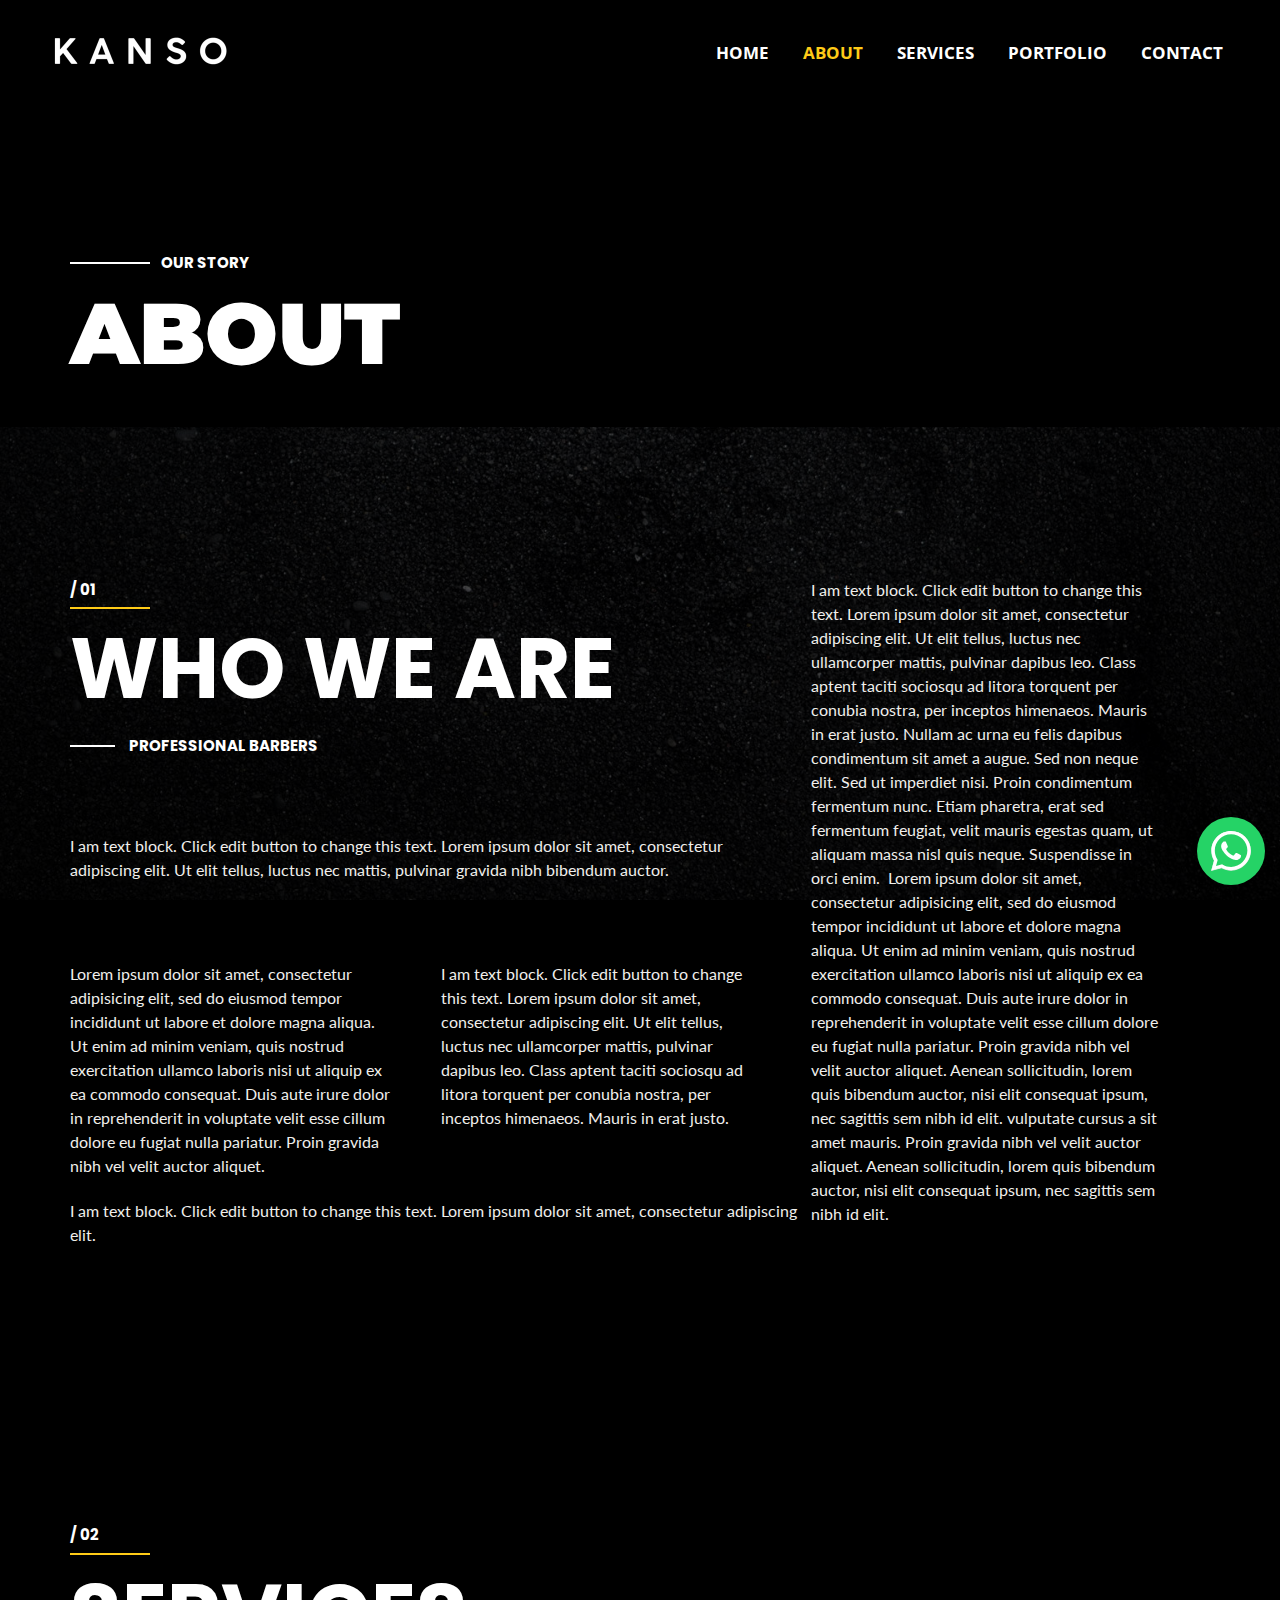
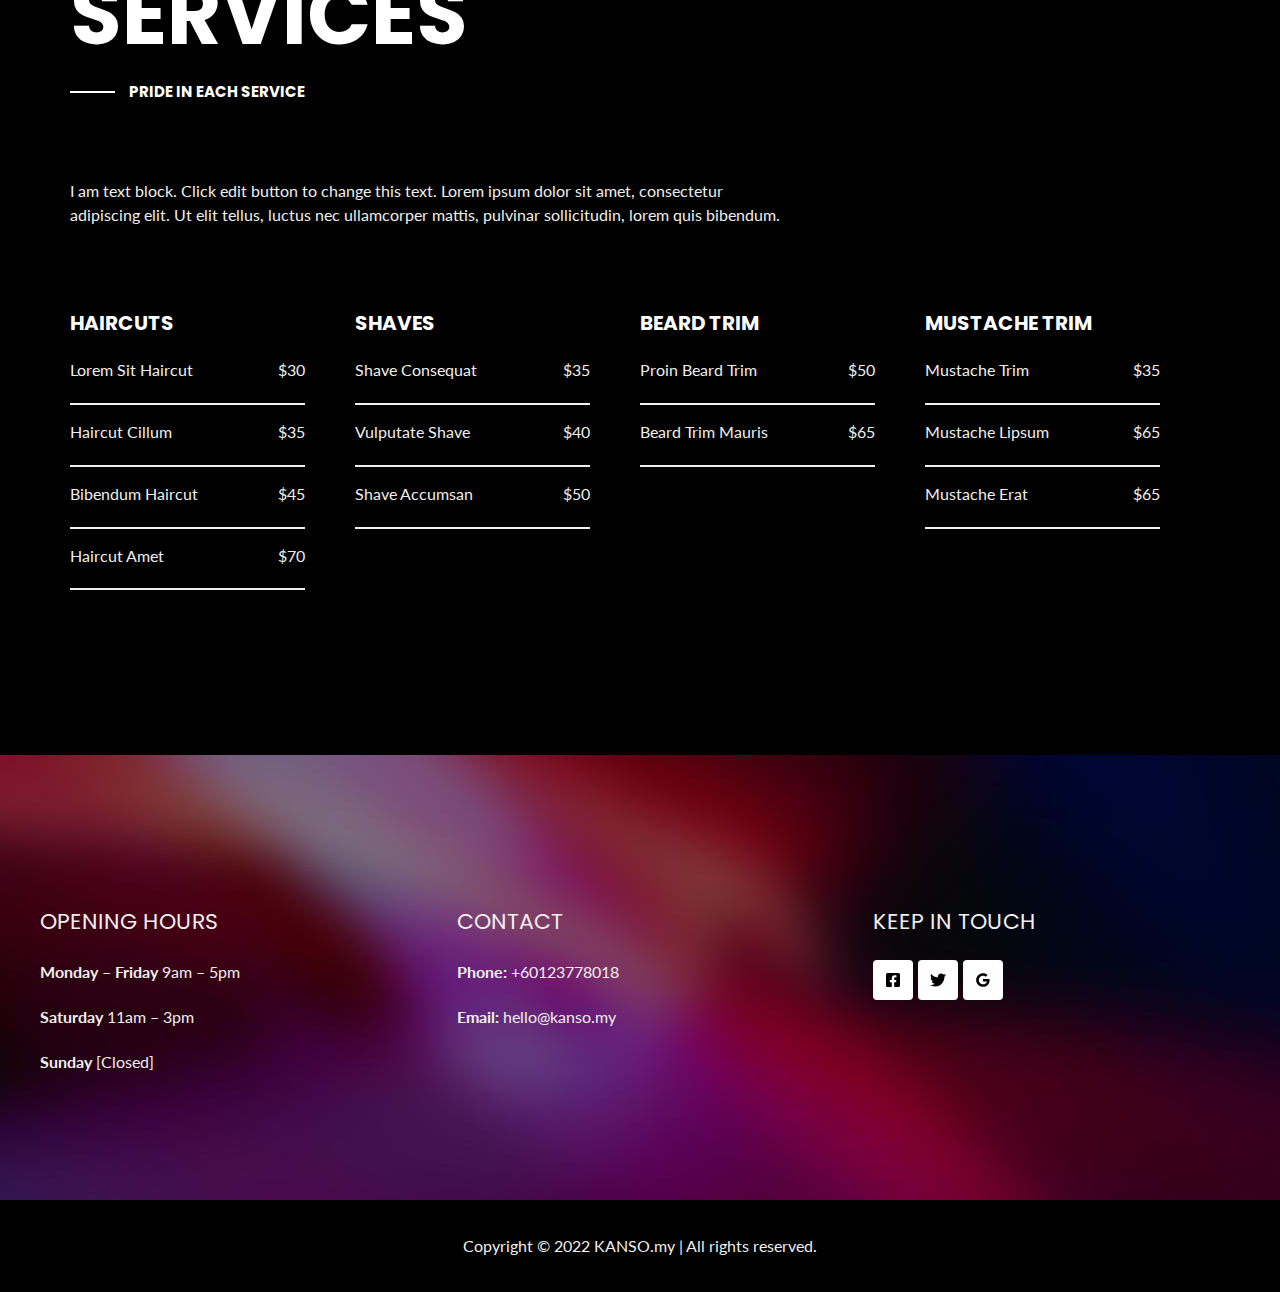
==== commit 7291cd62: "3" ====
--- a/about/index.html
+++ b/about/index.html
@@ -9,10 +9,10 @@
 <meta name="robots" content="max-image-preview:large">
 <link rel="dns-prefetch" href="//fonts.googleapis.com">
 <link rel="dns-prefetch" href="//s.w.org">
-<link rel="alternate" type="application/rss+xml" title="KANSO.my &raquo; Feed" href="http://jameswoon.github.io/feed/">
-<link rel="alternate" type="application/rss+xml" title="KANSO.my &raquo; Comments Feed" href="http://jameswoon.github.io/comments/feed/">
+<link rel="alternate" type="application/rss+xml" title="KANSO.my &raquo; Feed" href="/feed/">
+<link rel="alternate" type="application/rss+xml" title="KANSO.my &raquo; Comments Feed" href="/comments/feed/">
 <script>
-window._wpemojiSettings = {"baseUrl":"https:\/\/s.w.org\/images\/core\/emoji\/14.0.0\/72x72\/","ext":".png","svgUrl":"https:\/\/s.w.org\/images\/core\/emoji\/14.0.0\/svg\/","svgExt":".svg","source":{"concatemoji":"http:\/\/jameswoon.github.io\/wp-includes\/js\/wp-emoji-release.min.js?ver=6.0.2"}};
+window._wpemojiSettings = {"baseUrl":"https:\/\/s.w.org\/images\/core\/emoji\/14.0.0\/72x72\/","ext":".png","svgUrl":"https:\/\/s.w.org\/images\/core\/emoji\/14.0.0\/svg\/","svgExt":".svg","source":{"concatemoji":"\/wp-includes\/js\/wp-emoji-release.min.js?ver=6.0.2"}};
 /*! This file is auto-generated */
 !function(e,a,t){var n,r,o,i=a.createElement("canvas"),p=i.getContext&&i.getContext("2d");function s(e,t){var a=String.fromCharCode,e=(p.clearRect(0,0,i.width,i.height),p.fillText(a.apply(this,e),0,0),i.toDataURL());return p.clearRect(0,0,i.width,i.height),p.fillText(a.apply(this,t),0,0),e===i.toDataURL()}function c(e){var t=a.createElement("script");t.src=e,t.defer=t.type="text/javascript",a.getElementsByTagName("head")[0].appendChild(t)}for(o=Array("flag","emoji"),t.supports={everything:!0,everythingExceptFlag:!0},r=0;r<o.length;r++)t.supports[o[r]]=function(e){if(!p||!p.fillText)return!1;switch(p.textBaseline="top",p.font="600 32px Arial",e){case"flag":return s([127987,65039,8205,9895,65039],[127987,65039,8203,9895,65039])?!1:!s([55356,56826,55356,56819],[55356,56826,8203,55356,56819])&&!s([55356,57332,56128,56423,56128,56418,56128,56421,56128,56430,56128,56423,56128,56447],[55356,57332,8203,56128,56423,8203,56128,56418,8203,56128,56421,8203,56128,56430,8203,56128,56423,8203,56128,56447]);case"emoji":return!s([129777,127995,8205,129778,127999],[129777,127995,8203,129778,127999])}return!1}(o[r]),t.supports.everything=t.supports.everything&&t.supports[o[r]],"flag"!==o[r]&&(t.supports.everythingExceptFlag=t.supports.everythingExceptFlag&&t.supports[o[r]]);t.supports.everythingExceptFlag=t.supports.everythingExceptFlag&&!t.supports.flag,t.DOMReady=!1,t.readyCallback=function(){t.DOMReady=!0},t.supports.everything||(n=function(){t.readyCallback()},a.addEventListener?(a.addEventListener("DOMContentLoaded",n,!1),e.addEventListener("load",n,!1)):(e.attachEvent("onload",n),a.attachEvent("onreadystatechange",function(){"complete"===a.readyState&&t.readyCallback()})),(e=t.source||{}).concatemoji?c(e.concatemoji):e.wpemoji&&e.twemoji&&(c(e.twemoji),c(e.wpemoji)))}(window,document,window._wpemojiSettings);
 </script>
@@ -28,34 +28,37 @@
 	background: none !important;
 	padding: 0 !important;
 }</style>
-	<link rel="stylesheet" id="astra-theme-css-css" href="http://jameswoon.github.io/wp-content/themes/astra/assets/css/minified/frontend.min.css?ver=3.9.2" media="all">
-<style id="astra-theme-css-inline-css">.ast-no-sidebar .entry-content .alignfull {margin-left: calc( -50vw + 50%);margin-right: calc( -50vw + 50%);max-width: 100vw;width: 100vw;}.ast-no-sidebar .entry-content .alignwide {margin-left: calc(-41vw + 50%);margin-right: calc(-41vw + 50%);max-width: unset;width: unset;}.ast-no-sidebar .entry-content .alignfull .alignfull,.ast-no-sidebar .entry-content .alignfull .alignwide,.ast-no-sidebar .entry-content .alignwide .alignfull,.ast-no-sidebar .entry-content .alignwide .alignwide,.ast-no-sidebar .entry-content .wp-block-column .alignfull,.ast-no-sidebar .entry-content .wp-block-column .alignwide{width: 100%;margin-left: auto;margin-right: auto;}.wp-block-gallery,.blocks-gallery-grid {margin: 0;}.wp-block-separator {max-width: 100px;}.wp-block-separator.is-style-wide,.wp-block-separator.is-style-dots {max-width: none;}.entry-content .has-2-columns .wp-block-column:first-child {padding-right: 10px;}.entry-content .has-2-columns .wp-block-column:last-child {padding-left: 10px;}@media (max-width: 782px) {.entry-content .wp-block-columns .wp-block-column {flex-basis: 100%;}.entry-content .has-2-columns .wp-block-column:first-child {padding-right: 0;}.entry-content .has-2-columns .wp-block-column:last-child {padding-left: 0;}}body .entry-content .wp-block-latest-posts {margin-left: 0;}body .entry-content .wp-block-latest-posts li {list-style: none;}.ast-no-sidebar .ast-container .entry-content .wp-block-latest-posts {margin-left: 0;}.ast-header-break-point .entry-content .alignwide {margin-left: auto;margin-right: auto;}.entry-content .blocks-gallery-item img {margin-bottom: auto;}.wp-block-pullquote {border-top: 4px solid #555d66;border-bottom: 4px solid #555d66;color: #40464d;}:root{--ast-container-default-xlg-padding:6.67em;--ast-container-default-lg-padding:5.67em;--ast-container-default-slg-padding:4.34em;--ast-container-default-md-padding:3.34em;--ast-container-default-sm-padding:6.67em;--ast-container-default-xs-padding:2.4em;--ast-container-default-xxs-padding:1.4em;}html{font-size:100%;}a,.page-title{color:var(--ast-global-color-1);}a:hover,a:focus{color:var(--ast-global-color-1);}body,button,input,select,textarea,.ast-button,.ast-custom-button{font-family:'Lato',sans-serif;font-weight:400;font-size:16px;font-size:1rem;line-height:1.5;}blockquote{color:var(--ast-global-color-3);}p,.entry-content p{margin-bottom:1.3em;}h1,.entry-content h1,.entry-content h1 a,h2,.entry-content h2,.entry-content h2 a,h3,.entry-content h3,.entry-content h3 a,h4,.entry-content h4,.entry-content h4 a,h5,.entry-content h5,.entry-content h5 a,h6,.entry-content h6,.entry-content h6 a,.site-title,.site-title a{font-family:'Poppins',sans-serif;font-weight:700;text-transform:uppercase;}.site-title{font-size:35px;font-size:2.1875rem;display:none;}header .custom-logo-link img{max-width:200px;}.astra-logo-svg{width:200px;}.ast-archive-description .ast-archive-title{font-size:40px;font-size:2.5rem;}.site-header .site-description{font-size:15px;font-size:0.9375rem;display:none;}.entry-title{font-size:30px;font-size:1.875rem;}h1,.entry-content h1,.entry-content h1 a{font-size:86px;font-size:5.375rem;font-weight:900;font-family:'Montserrat',sans-serif;line-height:1;text-transform:uppercase;}h2,.entry-content h2,.entry-content h2 a{font-size:84px;font-size:5.25rem;font-family:'Poppins',sans-serif;text-transform:uppercase;}h3,.entry-content h3,.entry-content h3 a{font-size:28px;font-size:1.75rem;font-weight:700;font-family:'Open Sans Condensed',sans-serif;text-transform:uppercase;}h4,.entry-content h4,.entry-content h4 a{font-size:20px;font-size:1.25rem;font-family:'Poppins',sans-serif;text-transform:uppercase;}h5,.entry-content h5,.entry-content h5 a{font-size:18px;font-size:1.125rem;font-family:'Poppins',sans-serif;text-transform:uppercase;}h6,.entry-content h6,.entry-content h6 a{font-size:15px;font-size:0.9375rem;font-family:'Poppins',sans-serif;text-transform:uppercase;}.ast-single-post .entry-title,.page-title{font-size:30px;font-size:1.875rem;}::selection{background-color:var(--ast-global-color-0);color:#000000;}body,h1,.entry-title a,.entry-content h1,.entry-content h1 a,h2,.entry-content h2,.entry-content h2 a,h3,.entry-content h3,.entry-content h3 a,h4,.entry-content h4,.entry-content h4 a,h5,.entry-content h5,.entry-content h5 a,h6,.entry-content h6,.entry-content h6 a{color:var(--ast-global-color-3);}.tagcloud a:hover,.tagcloud a:focus,.tagcloud a.current-item{color:#000000;border-color:var(--ast-global-color-1);background-color:var(--ast-global-color-1);}input:focus,input[type="text"]:focus,input[type="email"]:focus,input[type="url"]:focus,input[type="password"]:focus,input[type="reset"]:focus,input[type="search"]:focus,textarea:focus{border-color:var(--ast-global-color-1);}input[type="radio"]:checked,input[type=reset],input[type="checkbox"]:checked,input[type="checkbox"]:hover:checked,input[type="checkbox"]:focus:checked,input[type=range]::-webkit-slider-thumb{border-color:var(--ast-global-color-1);background-color:var(--ast-global-color-1);box-shadow:none;}.site-footer a:hover + .post-count,.site-footer a:focus + .post-count{background:var(--ast-global-color-1);border-color:var(--ast-global-color-1);}.single .nav-links .nav-previous,.single .nav-links .nav-next{color:var(--ast-global-color-1);}.entry-meta,.entry-meta *{line-height:1.45;color:var(--ast-global-color-1);}.entry-meta a:hover,.entry-meta a:hover *,.entry-meta a:focus,.entry-meta a:focus *,.page-links > .page-link,.page-links .page-link:hover,.post-navigation a:hover{color:var(--ast-global-color-1);}#cat option,.secondary .calendar_wrap thead a,.secondary .calendar_wrap thead a:visited{color:var(--ast-global-color-1);}.secondary .calendar_wrap #today,.ast-progress-val span{background:var(--ast-global-color-1);}.secondary a:hover + .post-count,.secondary a:focus + .post-count{background:var(--ast-global-color-1);border-color:var(--ast-global-color-1);}.calendar_wrap #today > a{color:#000000;}.page-links .page-link,.single .post-navigation a{color:var(--ast-global-color-1);}.ast-header-break-point .main-header-bar .ast-button-wrap .menu-toggle{border-radius:0px;}.widget-title{font-size:22px;font-size:1.375rem;color:var(--ast-global-color-3);}.ast-logo-title-inline .site-logo-img{padding-right:1em;}.site-logo-img img{ transition:all 0.2s linear;}.ast-page-builder-template .hentry {margin: 0;}.ast-page-builder-template .site-content > .ast-container {max-width: 100%;padding: 0;}.ast-page-builder-template .site-content #primary {padding: 0;margin: 0;}.ast-page-builder-template .no-results {text-align: center;margin: 4em auto;}.ast-page-builder-template .ast-pagination {padding: 2em;}.ast-page-builder-template .entry-header.ast-no-title.ast-no-thumbnail {margin-top: 0;}.ast-page-builder-template .entry-header.ast-header-without-markup {margin-top: 0;margin-bottom: 0;}.ast-page-builder-template .entry-header.ast-no-title.ast-no-meta {margin-bottom: 0;}.ast-page-builder-template.single .post-navigation {padding-bottom: 2em;}.ast-page-builder-template.single-post .site-content > .ast-container {max-width: 100%;}.ast-page-builder-template .entry-header {margin-top: 4em;margin-left: auto;margin-right: auto;padding-left: 20px;padding-right: 20px;}.single.ast-page-builder-template .entry-header {padding-left: 20px;padding-right: 20px;}.ast-page-builder-template .ast-archive-description {margin: 4em auto 0;padding-left: 20px;padding-right: 20px;}.ast-page-builder-template.ast-no-sidebar .entry-content .alignwide {margin-left: 0;margin-right: 0;}@media (max-width:921px){#ast-desktop-header{display:none;}}@media (min-width:921px){#ast-mobile-header{display:none;}}.wp-block-buttons.aligncenter{justify-content:center;}@media (max-width:782px){.entry-content .wp-block-columns .wp-block-column{margin-left:0px;}}.wp-block-image.aligncenter{margin-left:auto;margin-right:auto;}.wp-block-table.aligncenter{margin-left:auto;margin-right:auto;}@media (max-width:921px){.ast-separate-container #primary,.ast-separate-container #secondary{padding:1.5em 0;}#primary,#secondary{padding:1.5em 0;margin:0;}.ast-left-sidebar #content > .ast-container{display:flex;flex-direction:column-reverse;width:100%;}.ast-separate-container .ast-article-post,.ast-separate-container .ast-article-single{padding:1.5em 2.14em;}.ast-author-box img.avatar{margin:20px 0 0 0;}}@media (min-width:922px){.ast-separate-container.ast-right-sidebar #primary,.ast-separate-container.ast-left-sidebar #primary{border:0;}.search-no-results.ast-separate-container #primary{margin-bottom:4em;}}.elementor-button-wrapper .elementor-button{border-style:solid;text-decoration:none;border-top-width:3px;border-right-width:3px;border-left-width:3px;border-bottom-width:3px;}body .elementor-button.elementor-size-sm,body .elementor-button.elementor-size-xs,body .elementor-button.elementor-size-md,body .elementor-button.elementor-size-lg,body .elementor-button.elementor-size-xl,body .elementor-button{border-radius:0;padding-top:18px;padding-right:25px;padding-bottom:18px;padding-left:25px;}.elementor-button-wrapper .elementor-button{border-color:var(--ast-global-color-3);background-color:rgba(255,255,255,0);}.elementor-button-wrapper .elementor-button:hover,.elementor-button-wrapper .elementor-button:focus{color:var(--ast-global-color-2);background-color:rgba(255,255,255,0);border-color:var(--ast-global-color-2);}.wp-block-button .wp-block-button__link ,.elementor-button-wrapper .elementor-button,.elementor-button-wrapper .elementor-button:visited{color:var(--ast-global-color-3);}.elementor-button-wrapper .elementor-button{font-family:'Open Sans Condensed',sans-serif;font-weight:normal;line-height:1;text-transform:uppercase;}body .elementor-button.elementor-size-sm,body .elementor-button.elementor-size-xs,body .elementor-button.elementor-size-md,body .elementor-button.elementor-size-lg,body .elementor-button.elementor-size-xl,body .elementor-button{font-size:15px;font-size:0.9375rem;}.wp-block-button .wp-block-button__link:hover,.wp-block-button .wp-block-button__link:focus{color:var(--ast-global-color-2);background-color:rgba(255,255,255,0);border-color:var(--ast-global-color-2);}.elementor-widget-heading h1.elementor-heading-title{line-height:1;}.wp-block-button .wp-block-button__link{border-style:solid;border-top-width:3px;border-right-width:3px;border-left-width:3px;border-bottom-width:3px;border-color:var(--ast-global-color-3);background-color:rgba(255,255,255,0);color:var(--ast-global-color-3);font-family:'Open Sans Condensed',sans-serif;font-weight:normal;line-height:1;text-transform:uppercase;font-size:15px;font-size:0.9375rem;border-radius:0;padding-top:18px;padding-right:25px;padding-bottom:18px;padding-left:25px;}.menu-toggle,button,.ast-button,.ast-custom-button,.button,input#submit,input[type="button"],input[type="submit"],input[type="reset"]{border-style:solid;border-top-width:3px;border-right-width:3px;border-left-width:3px;border-bottom-width:3px;color:var(--ast-global-color-3);border-color:var(--ast-global-color-3);background-color:rgba(255,255,255,0);border-radius:0;padding-top:18px;padding-right:25px;padding-bottom:18px;padding-left:25px;font-family:'Open Sans Condensed',sans-serif;font-weight:normal;font-size:15px;font-size:0.9375rem;line-height:1;text-transform:uppercase;}button:focus,.menu-toggle:hover,button:hover,.ast-button:hover,.ast-custom-button:hover .button:hover,.ast-custom-button:hover ,input[type=reset]:hover,input[type=reset]:focus,input#submit:hover,input#submit:focus,input[type="button"]:hover,input[type="button"]:focus,input[type="submit"]:hover,input[type="submit"]:focus{color:var(--ast-global-color-2);background-color:rgba(255,255,255,0);border-color:var(--ast-global-color-2);}@media (min-width:544px){.ast-container{max-width:100%;}}@media (max-width:544px){.ast-separate-container .ast-article-post,.ast-separate-container .ast-article-single,.ast-separate-container .comments-title,.ast-separate-container .ast-archive-description{padding:1.5em 1em;}.ast-separate-container #content .ast-container{padding-left:0.54em;padding-right:0.54em;}.ast-separate-container .ast-comment-list li.depth-1{padding:1.5em 1em;margin-bottom:1.5em;}.ast-separate-container .ast-comment-list .bypostauthor{padding:.5em;}.ast-search-menu-icon.ast-dropdown-active .search-field{width:170px;}}@media (max-width:921px){.ast-mobile-header-stack .main-header-bar .ast-search-menu-icon{display:inline-block;}.ast-header-break-point.ast-header-custom-item-outside .ast-mobile-header-stack .main-header-bar .ast-search-icon{margin:0;}.ast-comment-avatar-wrap img{max-width:2.5em;}.ast-separate-container .ast-comment-list li.depth-1{padding:1.5em 2.14em;}.ast-separate-container .comment-respond{padding:2em 2.14em;}.ast-comment-meta{padding:0 1.8888em 1.3333em;}}body,.ast-separate-container{background-color:var(--ast-global-color-4);;background-image:none;;}.ast-no-sidebar.ast-separate-container .entry-content .alignfull {margin-left: -6.67em;margin-right: -6.67em;width: auto;}@media (max-width: 1200px) {.ast-no-sidebar.ast-separate-container .entry-content .alignfull {margin-left: -2.4em;margin-right: -2.4em;}}@media (max-width: 768px) {.ast-no-sidebar.ast-separate-container .entry-content .alignfull {margin-left: -2.14em;margin-right: -2.14em;}}@media (max-width: 544px) {.ast-no-sidebar.ast-separate-container .entry-content .alignfull {margin-left: -1em;margin-right: -1em;}}.ast-no-sidebar.ast-separate-container .entry-content .alignwide {margin-left: -20px;margin-right: -20px;}.ast-no-sidebar.ast-separate-container .entry-content .wp-block-column .alignfull,.ast-no-sidebar.ast-separate-container .entry-content .wp-block-column .alignwide {margin-left: auto;margin-right: auto;width: 100%;}@media (max-width:921px){.site-title{display:none;}.ast-archive-description .ast-archive-title{font-size:40px;}.site-header .site-description{display:none;}.entry-title{font-size:30px;}h1,.entry-content h1,.entry-content h1 a{font-size:70px;}h2,.entry-content h2,.entry-content h2 a{font-size:68px;}h3,.entry-content h3,.entry-content h3 a{font-size:25px;}.ast-single-post .entry-title,.page-title{font-size:30px;}}@media (max-width:544px){.site-title{display:none;}.ast-archive-description .ast-archive-title{font-size:40px;}.site-header .site-description{display:none;}.entry-title{font-size:30px;}h1,.entry-content h1,.entry-content h1 a{font-size:40px;}h2,.entry-content h2,.entry-content h2 a{font-size:39px;}h3,.entry-content h3,.entry-content h3 a{font-size:20px;}.ast-single-post .entry-title,.page-title{font-size:30px;}header .custom-logo-link img,.ast-header-break-point .site-branding img,.ast-header-break-point .custom-logo-link img{max-width:150px;}.astra-logo-svg{width:150px;}.ast-header-break-point .site-logo-img .custom-mobile-logo-link img{max-width:150px;}}@media (max-width:921px){html{font-size:91.2%;}}@media (max-width:544px){html{font-size:91.2%;}}@media (min-width:922px){.ast-container{max-width:1240px;}}@font-face {font-family: "Astra";src: url(http://jameswoon.github.io/wp-content/themes/astra/assets/fonts/astra.woff) format("woff"),url(http://jameswoon.github.io/wp-content/themes/astra/assets/fonts/astra.ttf) format("truetype"),url(http://jameswoon.github.io/wp-content/themes/astra/assets/fonts/astra.svg#astra) format("svg");font-weight: normal;font-style: normal;font-display: fallback;}@media (min-width:922px){.main-header-menu .sub-menu .menu-item.ast-left-align-sub-menu:hover > .sub-menu,.main-header-menu .sub-menu .menu-item.ast-left-align-sub-menu.focus > .sub-menu{margin-left:-2px;}}.ast-theme-transparent-header [data-section="section-header-mobile-trigger"] .ast-button-wrap .ast-mobile-menu-trigger-fill,.ast-theme-transparent-header [data-section="section-header-mobile-trigger"] .ast-button-wrap .ast-mobile-menu-trigger-minimal{border:none;}.astra-icon-down_arrow::after {content: "\e900";font-family: Astra;}.astra-icon-close::after {content: "\e5cd";font-family: Astra;}.astra-icon-drag_handle::after {content: "\e25d";font-family: Astra;}.astra-icon-format_align_justify::after {content: "\e235";font-family: Astra;}.astra-icon-menu::after {content: "\e5d2";font-family: Astra;}.astra-icon-reorder::after {content: "\e8fe";font-family: Astra;}.astra-icon-search::after {content: "\e8b6";font-family: Astra;}.astra-icon-zoom_in::after {content: "\e56b";font-family: Astra;}.astra-icon-check-circle::after {content: "\e901";font-family: Astra;}.astra-icon-shopping-cart::after {content: "\f07a";font-family: Astra;}.astra-icon-shopping-bag::after {content: "\f290";font-family: Astra;}.astra-icon-shopping-basket::after {content: "\f291";font-family: Astra;}.astra-icon-circle-o::after {content: "\e903";font-family: Astra;}.astra-icon-certificate::after {content: "\e902";font-family: Astra;}blockquote {padding: 1.2em;}:root .has-ast-global-color-0-color{color:var(--ast-global-color-0);}:root .has-ast-global-color-0-background-color{background-color:var(--ast-global-color-0);}:root .wp-block-button .has-ast-global-color-0-color{color:var(--ast-global-color-0);}:root .wp-block-button .has-ast-global-color-0-background-color{background-color:var(--ast-global-color-0);}:root .has-ast-global-color-1-color{color:var(--ast-global-color-1);}:root .has-ast-global-color-1-background-color{background-color:var(--ast-global-color-1);}:root .wp-block-button .has-ast-global-color-1-color{color:var(--ast-global-color-1);}:root .wp-block-button .has-ast-global-color-1-background-color{background-color:var(--ast-global-color-1);}:root .has-ast-global-color-2-color{color:var(--ast-global-color-2);}:root .has-ast-global-color-2-background-color{background-color:var(--ast-global-color-2);}:root .wp-block-button .has-ast-global-color-2-color{color:var(--ast-global-color-2);}:root .wp-block-button .has-ast-global-color-2-background-color{background-color:var(--ast-global-color-2);}:root .has-ast-global-color-3-color{color:var(--ast-global-color-3);}:root .has-ast-global-color-3-background-color{background-color:var(--ast-global-color-3);}:root .wp-block-button .has-ast-global-color-3-color{color:var(--ast-global-color-3);}:root .wp-block-button .has-ast-global-color-3-background-color{background-color:var(--ast-global-color-3);}:root .has-ast-global-color-4-color{color:var(--ast-global-color-4);}:root .has-ast-global-color-4-background-color{background-color:var(--ast-global-color-4);}:root .wp-block-button .has-ast-global-color-4-color{color:var(--ast-global-color-4);}:root .wp-block-button .has-ast-global-color-4-background-color{background-color:var(--ast-global-color-4);}:root .has-ast-global-color-5-color{color:var(--ast-global-color-5);}:root .has-ast-global-color-5-background-color{background-color:var(--ast-global-color-5);}:root .wp-block-button .has-ast-global-color-5-color{color:var(--ast-global-color-5);}:root .wp-block-button .has-ast-global-color-5-background-color{background-color:var(--ast-global-color-5);}:root .has-ast-global-color-6-color{color:var(--ast-global-color-6);}:root .has-ast-global-color-6-background-color{background-color:var(--ast-global-color-6);}:root .wp-block-button .has-ast-global-color-6-color{color:var(--ast-global-color-6);}:root .wp-block-button .has-ast-global-color-6-background-color{background-color:var(--ast-global-color-6);}:root .has-ast-global-color-7-color{color:var(--ast-global-color-7);}:root .has-ast-global-color-7-background-color{background-color:var(--ast-global-color-7);}:root .wp-block-button .has-ast-global-color-7-color{color:var(--ast-global-color-7);}:root .wp-block-button .has-ast-global-color-7-background-color{background-color:var(--ast-global-color-7);}:root .has-ast-global-color-8-color{color:var(--ast-global-color-8);}:root .has-ast-global-color-8-background-color{background-color:var(--ast-global-color-8);}:root .wp-block-button .has-ast-global-color-8-color{color:var(--ast-global-color-8);}:root .wp-block-button .has-ast-global-color-8-background-color{background-color:var(--ast-global-color-8);}:root{--ast-global-color-0:#ffcb17;--ast-global-color-1:#ff9a60;--ast-global-color-2:#FFFFFF;--ast-global-color-3:#F0EFEC;--ast-global-color-4:#1E1810;--ast-global-color-5:#4D4A46;--ast-global-color-6:#000000;--ast-global-color-7:#4B4F58;--ast-global-color-8:#F6F7F8;}:root {--ast-border-color : #dddddd;}@media (min-width:921px){.ast-theme-transparent-header #masthead{position:absolute;left:0;right:0;}.ast-theme-transparent-header .main-header-bar,.ast-theme-transparent-header.ast-header-break-point .main-header-bar{background:none;}body.elementor-editor-active.ast-theme-transparent-header #masthead,.fl-builder-edit .ast-theme-transparent-header #masthead,body.vc_editor.ast-theme-transparent-header #masthead,body.brz-ed.ast-theme-transparent-header #masthead{z-index:0;}.ast-header-break-point.ast-replace-site-logo-transparent.ast-theme-transparent-header .custom-mobile-logo-link{display:none;}.ast-header-break-point.ast-replace-site-logo-transparent.ast-theme-transparent-header .transparent-custom-logo{display:inline-block;}.ast-theme-transparent-header .ast-above-header,.ast-theme-transparent-header .ast-above-header.ast-above-header-bar{background-image:none;background-color:transparent;}.ast-theme-transparent-header .ast-below-header{background-image:none;background-color:transparent;}}.ast-theme-transparent-header .site-title a,.ast-theme-transparent-header .site-title a:focus,.ast-theme-transparent-header .site-title a:hover,.ast-theme-transparent-header .site-title a:visited{color:var(--ast-global-color-2);}.ast-theme-transparent-header .site-header .site-title a:hover{color:var(--ast-global-color-2);}.ast-theme-transparent-header .site-header .site-description{color:var(--ast-global-color-2);}.ast-theme-transparent-header .ast-builder-menu .main-header-menu,.ast-theme-transparent-header .ast-builder-menu .main-header-menu .sub-menu,.ast-theme-transparent-header .ast-builder-menu .main-header-menu,.ast-theme-transparent-header.ast-header-break-point .ast-builder-menu .main-header-bar-wrap .main-header-menu,.ast-flyout-menu-enable.ast-header-break-point.ast-theme-transparent-header .main-header-bar-navigation .site-navigation,.ast-fullscreen-menu-enable.ast-header-break-point.ast-theme-transparent-header .main-header-bar-navigation .site-navigation,.ast-flyout-above-menu-enable.ast-header-break-point.ast-theme-transparent-header .ast-above-header-navigation-wrap .ast-above-header-navigation,.ast-flyout-below-menu-enable.ast-header-break-point.ast-theme-transparent-header .ast-below-header-navigation-wrap .ast-below-header-actual-nav,.ast-fullscreen-above-menu-enable.ast-header-break-point.ast-theme-transparent-header .ast-above-header-navigation-wrap,.ast-fullscreen-below-menu-enable.ast-header-break-point.ast-theme-transparent-header .ast-below-header-navigation-wrap,.ast-theme-transparent-header .main-header-menu .menu-link{background-color:rgba(255,255,255,0);}.ast-theme-transparent-header .ast-builder-menu .main-header-menu,.ast-theme-transparent-header .ast-builder-menu .main-header-menu .menu-link,.ast-theme-transparent-header [CLASS*="ast-builder-menu-"] .main-header-menu .menu-item > .menu-link,.ast-theme-transparent-header .ast-masthead-custom-menu-items,.ast-theme-transparent-header .ast-masthead-custom-menu-items a,.ast-theme-transparent-header .ast-builder-menu .main-header-menu .menu-item > .ast-menu-toggle,.ast-theme-transparent-header .ast-builder-menu .main-header-menu .menu-item > .ast-menu-toggle,.ast-theme-transparent-header .ast-above-header-navigation a,.ast-header-break-point.ast-theme-transparent-header .ast-above-header-navigation a,.ast-header-break-point.ast-theme-transparent-header .ast-above-header-navigation > ul.ast-above-header-menu > .menu-item-has-children:not(.current-menu-item) > .ast-menu-toggle,.ast-theme-transparent-header .ast-below-header-menu,.ast-theme-transparent-header .ast-below-header-menu a,.ast-header-break-point.ast-theme-transparent-header .ast-below-header-menu a,.ast-header-break-point.ast-theme-transparent-header .ast-below-header-menu,.ast-theme-transparent-header .main-header-menu .menu-link{color:var(--ast-global-color-2);}.ast-theme-transparent-header .ast-builder-menu .main-header-menu .menu-item:hover > .menu-link,.ast-theme-transparent-header .ast-builder-menu .main-header-menu .menu-item:hover > .ast-menu-toggle,.ast-theme-transparent-header .ast-builder-menu .main-header-menu .ast-masthead-custom-menu-items a:hover,.ast-theme-transparent-header .ast-builder-menu .main-header-menu .focus > .menu-link,.ast-theme-transparent-header .ast-builder-menu .main-header-menu .focus > .ast-menu-toggle,.ast-theme-transparent-header .ast-builder-menu .main-header-menu .current-menu-item > .menu-link,.ast-theme-transparent-header .ast-builder-menu .main-header-menu .current-menu-ancestor > .menu-link,.ast-theme-transparent-header .ast-builder-menu .main-header-menu .current-menu-item > .ast-menu-toggle,.ast-theme-transparent-header .ast-builder-menu .main-header-menu .current-menu-ancestor > .ast-menu-toggle,.ast-theme-transparent-header [CLASS*="ast-builder-menu-"] .main-header-menu .current-menu-item > .menu-link,.ast-theme-transparent-header [CLASS*="ast-builder-menu-"] .main-header-menu .current-menu-ancestor > .menu-link,.ast-theme-transparent-header [CLASS*="ast-builder-menu-"] .main-header-menu .current-menu-item > .ast-menu-toggle,.ast-theme-transparent-header [CLASS*="ast-builder-menu-"] .main-header-menu .current-menu-ancestor > .ast-menu-toggle,.ast-theme-transparent-header .main-header-menu .menu-item:hover > .menu-link,.ast-theme-transparent-header .main-header-menu .current-menu-item > .menu-link,.ast-theme-transparent-header .main-header-menu .current-menu-ancestor > .menu-link{color:var(--ast-global-color-0);}@media (max-width:921px){.ast-theme-transparent-header #masthead{position:absolute;left:0;right:0;}.ast-theme-transparent-header .main-header-bar,.ast-theme-transparent-header.ast-header-break-point .main-header-bar{background:none;}body.elementor-editor-active.ast-theme-transparent-header #masthead,.fl-builder-edit .ast-theme-transparent-header #masthead,body.vc_editor.ast-theme-transparent-header #masthead,body.brz-ed.ast-theme-transparent-header #masthead{z-index:0;}.ast-header-break-point.ast-replace-site-logo-transparent.ast-theme-transparent-header .custom-mobile-logo-link{display:none;}.ast-header-break-point.ast-replace-site-logo-transparent.ast-theme-transparent-header .transparent-custom-logo{display:inline-block;}.ast-theme-transparent-header .ast-above-header,.ast-theme-transparent-header .ast-above-header.ast-above-header-bar{background-image:none;background-color:transparent;}.ast-theme-transparent-header .ast-below-header{background-image:none;background-color:transparent;}}@media (max-width:921px){.ast-theme-transparent-header.ast-header-break-point .ast-builder-menu .main-header-menu,.ast-theme-transparent-header.ast-header-break-point .ast-builder-menu.main-header-menu .sub-menu,.ast-theme-transparent-header.ast-header-break-point .ast-builder-menu.main-header-menu,.ast-theme-transparent-header.ast-header-break-point .ast-builder-menu .main-header-bar-wrap .main-header-menu,.ast-flyout-menu-enable.ast-header-break-point.ast-theme-transparent-header .main-header-bar-navigation .site-navigation,.ast-fullscreen-menu-enable.ast-header-break-point.ast-theme-transparent-header .main-header-bar-navigation .site-navigation,.ast-flyout-above-menu-enable.ast-header-break-point.ast-theme-transparent-header .ast-above-header-navigation-wrap .ast-above-header-navigation,.ast-flyout-below-menu-enable.ast-header-break-point.ast-theme-transparent-header .ast-below-header-navigation-wrap .ast-below-header-actual-nav,.ast-fullscreen-above-menu-enable.ast-header-break-point.ast-theme-transparent-header .ast-above-header-navigation-wrap,.ast-fullscreen-below-menu-enable.ast-header-break-point.ast-theme-transparent-header .ast-below-header-navigation-wrap,.ast-theme-transparent-header .main-header-menu .menu-link{background-color:var(--ast-global-color-5);}.ast-theme-transparent-header .ast-builder-menu .main-header-menu,.ast-theme-transparent-header .ast-builder-menu .main-header-menu .menu-link,.ast-theme-transparent-header [CLASS*="ast-builder-menu-"] .main-header-menu .menu-item > .menu-link,.ast-theme-transparent-header .ast-masthead-custom-menu-items,.ast-theme-transparent-header .ast-masthead-custom-menu-items a,.ast-theme-transparent-header .ast-builder-menu .main-header-menu .menu-item > .ast-menu-toggle,.ast-theme-transparent-header .ast-builder-menu .main-header-menu .menu-item > .ast-menu-toggle,.ast-theme-transparent-header .main-header-menu .menu-link{color:var(--ast-global-color-2);}.ast-theme-transparent-header .ast-builder-menu .main-header-menu .menu-item:hover > .menu-link,.ast-theme-transparent-header .ast-builder-menu .main-header-menu .menu-item:hover > .ast-menu-toggle,.ast-theme-transparent-header .ast-builder-menu .main-header-menu .ast-masthead-custom-menu-items a:hover,.ast-theme-transparent-header .ast-builder-menu .main-header-menu .focus > .menu-link,.ast-theme-transparent-header .ast-builder-menu .main-header-menu .focus > .ast-menu-toggle,.ast-theme-transparent-header .ast-builder-menu .main-header-menu .current-menu-item > .menu-link,.ast-theme-transparent-header .ast-builder-menu .main-header-menu .current-menu-ancestor > .menu-link,.ast-theme-transparent-header .ast-builder-menu .main-header-menu .current-menu-item > .ast-menu-toggle,.ast-theme-transparent-header .ast-builder-menu .main-header-menu .current-menu-ancestor > .ast-menu-toggle,.ast-theme-transparent-header [CLASS*="ast-builder-menu-"] .main-header-menu .current-menu-item > .menu-link,.ast-theme-transparent-header [CLASS*="ast-builder-menu-"] .main-header-menu .current-menu-ancestor > .menu-link,.ast-theme-transparent-header [CLASS*="ast-builder-menu-"] .main-header-menu .current-menu-item > .ast-menu-toggle,.ast-theme-transparent-header [CLASS*="ast-builder-menu-"] .main-header-menu .current-menu-ancestor > .ast-menu-toggle,.ast-theme-transparent-header .main-header-menu .menu-item:hover > .menu-link,.ast-theme-transparent-header .main-header-menu .current-menu-item > .menu-link,.ast-theme-transparent-header .main-header-menu .current-menu-ancestor > .menu-link{color:var(--ast-global-color-0);}}.ast-theme-transparent-header #ast-desktop-header > [CLASS*="-header-wrap"]:nth-last-child(2) > [CLASS*="-header-bar"],.ast-theme-transparent-header.ast-header-break-point #ast-mobile-header > [CLASS*="-header-wrap"]:nth-last-child(2) > [CLASS*="-header-bar"]{border-bottom-width:0;border-bottom-style:solid;}.ast-breadcrumbs .trail-browse,.ast-breadcrumbs .trail-items,.ast-breadcrumbs .trail-items li{display:inline-block;margin:0;padding:0;border:none;background:inherit;text-indent:0;}.ast-breadcrumbs .trail-browse{font-size:inherit;font-style:inherit;font-weight:inherit;color:inherit;}.ast-breadcrumbs .trail-items{list-style:none;}.trail-items li::after{padding:0 0.3em;content:"\00bb";}.trail-items li:last-of-type::after{display:none;}h1,.entry-content h1,h2,.entry-content h2,h3,.entry-content h3,h4,.entry-content h4,h5,.entry-content h5,h6,.entry-content h6{color:var(--ast-global-color-2);}@media (max-width:921px){.ast-builder-grid-row-container.ast-builder-grid-row-tablet-3-firstrow .ast-builder-grid-row > *:first-child,.ast-builder-grid-row-container.ast-builder-grid-row-tablet-3-lastrow .ast-builder-grid-row > *:last-child{grid-column:1 / -1;}}@media (max-width:544px){.ast-builder-grid-row-container.ast-builder-grid-row-mobile-3-firstrow .ast-builder-grid-row > *:first-child,.ast-builder-grid-row-container.ast-builder-grid-row-mobile-3-lastrow .ast-builder-grid-row > *:last-child{grid-column:1 / -1;}}.ast-builder-layout-element[data-section="title_tagline"]{display:flex;}@media (max-width:921px){.ast-header-break-point .ast-builder-layout-element[data-section="title_tagline"]{display:flex;}}@media (max-width:544px){.ast-header-break-point .ast-builder-layout-element[data-section="title_tagline"]{display:flex;}}.ast-builder-menu-1{font-family:'Open Sans Condensed',sans-serif;font-weight:700;text-transform:uppercase;}.ast-builder-menu-1 .menu-item > .menu-link{font-size:17px;font-size:1.0625rem;color:var(--ast-global-color-2);}.ast-builder-menu-1 .menu-item > .ast-menu-toggle{color:var(--ast-global-color-2);}.ast-builder-menu-1 .menu-item:hover > .menu-link,.ast-builder-menu-1 .inline-on-mobile .menu-item:hover > .ast-menu-toggle{color:var(--ast-global-color-0);}.ast-builder-menu-1 .menu-item:hover > .ast-menu-toggle{color:var(--ast-global-color-0);}.ast-builder-menu-1 .menu-item.current-menu-item > .menu-link,.ast-builder-menu-1 .inline-on-mobile .menu-item.current-menu-item > .ast-menu-toggle,.ast-builder-menu-1 .current-menu-ancestor > .menu-link{color:var(--ast-global-color-0);}.ast-builder-menu-1 .menu-item.current-menu-item > .ast-menu-toggle{color:var(--ast-global-color-0);}.ast-builder-menu-1 .sub-menu,.ast-builder-menu-1 .inline-on-mobile .sub-menu{border-top-width:1px;border-bottom-width:1px;border-right-width:1px;border-left-width:1px;border-color:#eaeaea;border-style:solid;border-radius:0;}.ast-builder-menu-1 .main-header-menu > .menu-item > .sub-menu,.ast-builder-menu-1 .main-header-menu > .menu-item > .astra-full-megamenu-wrapper{margin-top:0;}.ast-desktop .ast-builder-menu-1 .main-header-menu > .menu-item > .sub-menu:before,.ast-desktop .ast-builder-menu-1 .main-header-menu > .menu-item > .astra-full-megamenu-wrapper:before{height:calc( 0px + 5px );}.ast-desktop .ast-builder-menu-1 .menu-item .sub-menu .menu-link{border-style:none;}@media (max-width:921px){.ast-header-break-point .ast-builder-menu-1{font-size:20px;font-size:1.25rem;}.ast-header-break-point .ast-builder-menu-1 .main-header-menu .menu-item > .menu-link{padding-top:4px;padding-bottom:4px;padding-left:20px;padding-right:20px;}.ast-header-break-point .ast-builder-menu-1 .menu-item.menu-item-has-children > .ast-menu-toggle{top:4px;right:calc( 20px - 0.907em );}.ast-builder-menu-1 .menu-item-has-children > .menu-link:after{content:unset;}}@media (max-width:544px){.ast-header-break-point .ast-builder-menu-1{font-size:22px;font-size:1.375rem;}.ast-header-break-point .ast-builder-menu-1 .main-header-menu .menu-item > .menu-link{padding-top:3px;padding-bottom:3px;}.ast-header-break-point .ast-builder-menu-1 .menu-item.menu-item-has-children > .ast-menu-toggle{top:3px;}}.ast-builder-menu-1{display:flex;}@media (max-width:921px){.ast-header-break-point .ast-builder-menu-1{display:flex;}}@media (max-width:544px){.ast-header-break-point .ast-builder-menu-1{display:flex;}}.site-below-footer-wrap{padding-top:20px;padding-bottom:20px;}.site-below-footer-wrap[data-section="section-below-footer-builder"]{background-color:var(--ast-global-color-6);;background-image:none;;min-height:80px;}.site-below-footer-wrap[data-section="section-below-footer-builder"] .ast-builder-grid-row{max-width:1200px;margin-left:auto;margin-right:auto;}.site-below-footer-wrap[data-section="section-below-footer-builder"] .ast-builder-grid-row,.site-below-footer-wrap[data-section="section-below-footer-builder"] .site-footer-section{align-items:flex-start;}.site-below-footer-wrap[data-section="section-below-footer-builder"].ast-footer-row-inline .site-footer-section{display:flex;margin-bottom:0;}.ast-builder-grid-row-full .ast-builder-grid-row{grid-template-columns:1fr;}@media (max-width:921px){.site-below-footer-wrap[data-section="section-below-footer-builder"].ast-footer-row-tablet-inline .site-footer-section{display:flex;margin-bottom:0;}.site-below-footer-wrap[data-section="section-below-footer-builder"].ast-footer-row-tablet-stack .site-footer-section{display:block;margin-bottom:10px;}.ast-builder-grid-row-container.ast-builder-grid-row-tablet-full .ast-builder-grid-row{grid-template-columns:1fr;}}@media (max-width:544px){.site-below-footer-wrap[data-section="section-below-footer-builder"].ast-footer-row-mobile-inline .site-footer-section{display:flex;margin-bottom:0;}.site-below-footer-wrap[data-section="section-below-footer-builder"].ast-footer-row-mobile-stack .site-footer-section{display:block;margin-bottom:10px;}.ast-builder-grid-row-container.ast-builder-grid-row-mobile-full .ast-builder-grid-row{grid-template-columns:1fr;}}.site-below-footer-wrap[data-section="section-below-footer-builder"]{padding-top:2.1em;padding-bottom:2.1em;}@media (max-width:921px){.site-below-footer-wrap[data-section="section-below-footer-builder"]{padding-top:2em;padding-bottom:2em;}}.site-below-footer-wrap[data-section="section-below-footer-builder"]{display:grid;}@media (max-width:921px){.ast-header-break-point .site-below-footer-wrap[data-section="section-below-footer-builder"]{display:grid;}}@media (max-width:544px){.ast-header-break-point .site-below-footer-wrap[data-section="section-below-footer-builder"]{display:grid;}}.ast-footer-copyright{text-align:center;}.ast-footer-copyright {color:var(--ast-global-color-3);}@media (max-width:921px){.ast-footer-copyright{text-align:center;}}@media (max-width:544px){.ast-footer-copyright{text-align:center;}}.ast-footer-copyright.ast-builder-layout-element{display:flex;}@media (max-width:921px){.ast-header-break-point .ast-footer-copyright.ast-builder-layout-element{display:flex;}}@media (max-width:544px){.ast-header-break-point .ast-footer-copyright.ast-builder-layout-element{display:flex;}}.ast-builder-social-element:hover {color: #0274be;}.ast-social-stack-desktop .ast-builder-social-element,.ast-social-stack-tablet .ast-builder-social-element,.ast-social-stack-mobile .ast-builder-social-element {margin-top: 6px;margin-bottom: 6px;}.ast-social-color-type-official .ast-builder-social-element,.ast-social-color-type-official .social-item-label {color: var(--color);background-color: var(--background-color);}.header-social-inner-wrap.ast-social-color-type-official .ast-builder-social-element svg,.footer-social-inner-wrap.ast-social-color-type-official .ast-builder-social-element svg {fill: currentColor;}.social-show-label-true .ast-builder-social-element {width: auto;padding: 0 0.4em;}[data-section^="section-fb-social-icons-"] .footer-social-inner-wrap {text-align: center;}.ast-footer-social-wrap {width: 100%;}.ast-footer-social-wrap .ast-builder-social-element:first-child {margin-left: 0;}.ast-footer-social-wrap .ast-builder-social-element:last-child {margin-right: 0;}.ast-header-social-wrap .ast-builder-social-element:first-child {margin-left: 0;}.ast-header-social-wrap .ast-builder-social-element:last-child {margin-right: 0;}.ast-builder-social-element {line-height: 1;color: #3a3a3a;background: transparent;vertical-align: middle;transition: all 0.01s;margin-left: 6px;margin-right: 6px;justify-content: center;align-items: center;}.ast-builder-social-element {line-height: 1;color: #3a3a3a;background: transparent;vertical-align: middle;transition: all 0.01s;margin-left: 6px;margin-right: 6px;justify-content: center;align-items: center;}.ast-builder-social-element .social-item-label {padding-left: 6px;}.ast-footer-social-1-wrap .ast-builder-social-element{margin-left:2.5px;margin-right:2.5px;padding:12px;border-radius:4px;background:#ffffff;}.ast-footer-social-1-wrap .ast-builder-social-element svg{width:16px;height:16px;}.ast-footer-social-1-wrap .ast-social-icon-image-wrap{margin:12px;}.ast-footer-social-1-wrap{margin-bottom:100px;}.ast-footer-social-1-wrap .ast-social-color-type-custom svg{fill:#000000;}.ast-footer-social-1-wrap .ast-social-color-type-custom .ast-builder-social-element:hover{background:rgba(255,255,255,0.9);}.ast-footer-social-1-wrap .ast-social-color-type-custom .social-item-label{color:#000000;}[data-section="section-fb-social-icons-1"] .footer-social-inner-wrap{text-align:left;}@media (max-width:921px){[data-section="section-fb-social-icons-1"] .footer-social-inner-wrap{text-align:left;}}@media (max-width:544px){[data-section="section-fb-social-icons-1"] .footer-social-inner-wrap{text-align:center;}}.ast-builder-layout-element[data-section="section-fb-social-icons-1"]{display:flex;}@media (max-width:921px){.ast-header-break-point .ast-builder-layout-element[data-section="section-fb-social-icons-1"]{display:flex;}}@media (max-width:544px){.ast-header-break-point .ast-builder-layout-element[data-section="section-fb-social-icons-1"]{display:flex;}}.site-footer{background-color:var(--ast-global-color-5);;background-image:none;;}.site-primary-footer-wrap{padding-top:45px;padding-bottom:45px;}.site-primary-footer-wrap[data-section="section-primary-footer-builder"]{background-image:url(http://jameswoon.github.io/wp-content/uploads/2022/10/bruno-thethe-Evp4iNF3DHQ-unsplash_blurred.jpg);;background-repeat:repeat;background-position:center center;background-size:auto;background-attachment:scroll;}.site-primary-footer-wrap[data-section="section-primary-footer-builder"] .ast-builder-grid-row{max-width:1200px;margin-left:auto;margin-right:auto;}.site-primary-footer-wrap[data-section="section-primary-footer-builder"] .ast-builder-grid-row,.site-primary-footer-wrap[data-section="section-primary-footer-builder"] .site-footer-section{align-items:flex-start;}.site-primary-footer-wrap[data-section="section-primary-footer-builder"].ast-footer-row-inline .site-footer-section{display:flex;margin-bottom:0;}.ast-builder-grid-row-3-equal .ast-builder-grid-row{grid-template-columns:repeat( 3,1fr );}@media (max-width:921px){.site-primary-footer-wrap[data-section="section-primary-footer-builder"].ast-footer-row-tablet-inline .site-footer-section{display:flex;margin-bottom:0;}.site-primary-footer-wrap[data-section="section-primary-footer-builder"].ast-footer-row-tablet-stack .site-footer-section{display:block;margin-bottom:10px;}.ast-builder-grid-row-container.ast-builder-grid-row-tablet-3-equal .ast-builder-grid-row{grid-template-columns:repeat( 3,1fr );}}@media (max-width:544px){.site-primary-footer-wrap[data-section="section-primary-footer-builder"].ast-footer-row-mobile-inline .site-footer-section{display:flex;margin-bottom:0;}.site-primary-footer-wrap[data-section="section-primary-footer-builder"].ast-footer-row-mobile-stack .site-footer-section{display:block;margin-bottom:10px;}.ast-builder-grid-row-container.ast-builder-grid-row-mobile-full .ast-builder-grid-row{grid-template-columns:1fr;}}.site-primary-footer-wrap[data-section="section-primary-footer-builder"]{padding-top:150px;padding-bottom:100px;padding-left:30px;padding-right:30px;}@media (max-width:921px){.site-primary-footer-wrap[data-section="section-primary-footer-builder"]{padding-top:100px;padding-bottom:25px;padding-left:25px;padding-right:25px;}}@media (max-width:544px){.site-primary-footer-wrap[data-section="section-primary-footer-builder"]{padding-top:60px;padding-bottom:0px;padding-left:20px;padding-right:20px;}}.site-primary-footer-wrap[data-section="section-primary-footer-builder"]{display:grid;}@media (max-width:921px){.ast-header-break-point .site-primary-footer-wrap[data-section="section-primary-footer-builder"]{display:grid;}}@media (max-width:544px){.ast-header-break-point .site-primary-footer-wrap[data-section="section-primary-footer-builder"]{display:grid;}}.footer-widget-area[data-section="sidebar-widgets-footer-widget-1"] .footer-widget-area-inner{text-align:left;}@media (max-width:921px){.footer-widget-area[data-section="sidebar-widgets-footer-widget-1"] .footer-widget-area-inner{text-align:left;}}@media (max-width:544px){.footer-widget-area[data-section="sidebar-widgets-footer-widget-1"] .footer-widget-area-inner{text-align:center;}}.footer-widget-area[data-section="sidebar-widgets-footer-widget-1"]{display:block;}@media (max-width:921px){.ast-header-break-point .footer-widget-area[data-section="sidebar-widgets-footer-widget-1"]{display:block;}}@media (max-width:544px){.ast-header-break-point .footer-widget-area[data-section="sidebar-widgets-footer-widget-1"]{display:block;}}.footer-widget-area[data-section="sidebar-widgets-footer-widget-2"]{display:block;}@media (max-width:921px){.ast-header-break-point .footer-widget-area[data-section="sidebar-widgets-footer-widget-2"]{display:block;}}@media (max-width:544px){.ast-header-break-point .footer-widget-area[data-section="sidebar-widgets-footer-widget-2"]{display:block;}}.footer-widget-area[data-section="sidebar-widgets-footer-widget-3"]{display:block;}@media (max-width:921px){.ast-header-break-point .footer-widget-area[data-section="sidebar-widgets-footer-widget-3"]{display:block;}}@media (max-width:544px){.ast-header-break-point .footer-widget-area[data-section="sidebar-widgets-footer-widget-3"]{display:block;}}.footer-widget-area[data-section="sidebar-widgets-footer-widget-2"] .footer-widget-area-inner{text-align:left;}@media (max-width:921px){.footer-widget-area[data-section="sidebar-widgets-footer-widget-2"] .footer-widget-area-inner{text-align:left;}}@media (max-width:544px){.footer-widget-area[data-section="sidebar-widgets-footer-widget-2"] .footer-widget-area-inner{text-align:center;}}.footer-widget-area[data-section="sidebar-widgets-footer-widget-1"]{display:block;}@media (max-width:921px){.ast-header-break-point .footer-widget-area[data-section="sidebar-widgets-footer-widget-1"]{display:block;}}@media (max-width:544px){.ast-header-break-point .footer-widget-area[data-section="sidebar-widgets-footer-widget-1"]{display:block;}}.footer-widget-area[data-section="sidebar-widgets-footer-widget-2"]{display:block;}@media (max-width:921px){.ast-header-break-point .footer-widget-area[data-section="sidebar-widgets-footer-widget-2"]{display:block;}}@media (max-width:544px){.ast-header-break-point .footer-widget-area[data-section="sidebar-widgets-footer-widget-2"]{display:block;}}.footer-widget-area[data-section="sidebar-widgets-footer-widget-3"]{display:block;}@media (max-width:921px){.ast-header-break-point .footer-widget-area[data-section="sidebar-widgets-footer-widget-3"]{display:block;}}@media (max-width:544px){.ast-header-break-point .footer-widget-area[data-section="sidebar-widgets-footer-widget-3"]{display:block;}}.footer-widget-area[data-section="sidebar-widgets-footer-widget-3"] .footer-widget-area-inner{text-align:left;}@media (max-width:921px){.footer-widget-area[data-section="sidebar-widgets-footer-widget-3"] .footer-widget-area-inner{text-align:left;}}@media (max-width:544px){.footer-widget-area[data-section="sidebar-widgets-footer-widget-3"] .footer-widget-area-inner{text-align:center;}}.footer-widget-area[data-section="sidebar-widgets-footer-widget-1"]{display:block;}@media (max-width:921px){.ast-header-break-point .footer-widget-area[data-section="sidebar-widgets-footer-widget-1"]{display:block;}}@media (max-width:544px){.ast-header-break-point .footer-widget-area[data-section="sidebar-widgets-footer-widget-1"]{display:block;}}.footer-widget-area[data-section="sidebar-widgets-footer-widget-2"]{display:block;}@media (max-width:921px){.ast-header-break-point .footer-widget-area[data-section="sidebar-widgets-footer-widget-2"]{display:block;}}@media (max-width:544px){.ast-header-break-point .footer-widget-area[data-section="sidebar-widgets-footer-widget-2"]{display:block;}}.footer-widget-area[data-section="sidebar-widgets-footer-widget-3"]{display:block;}@media (max-width:921px){.ast-header-break-point .footer-widget-area[data-section="sidebar-widgets-footer-widget-3"]{display:block;}}@media (max-width:544px){.ast-header-break-point .footer-widget-area[data-section="sidebar-widgets-footer-widget-3"]{display:block;}}.elementor-widget-heading .elementor-heading-title{margin:0;}.elementor-post.elementor-grid-item.hentry{margin-bottom:0;}.woocommerce div.product .elementor-element.elementor-products-grid .related.products ul.products li.product,.elementor-element .elementor-wc-products .woocommerce[class*='columns-'] ul.products li.product{width:auto;margin:0;float:none;}.ast-left-sidebar .elementor-section.elementor-section-stretched,.ast-right-sidebar .elementor-section.elementor-section-stretched{max-width:100%;left:0 !important;}.elementor-template-full-width .ast-container{display:block;}@media (max-width:544px){.elementor-element .elementor-wc-products .woocommerce[class*="columns-"] ul.products li.product{width:auto;margin:0;}.elementor-element .woocommerce .woocommerce-result-count{float:none;}}.ast-header-break-point .main-header-bar{border-bottom-width:0;}@media (min-width:922px){.main-header-bar{border-bottom-width:0;}}.ast-flex{-webkit-align-content:center;-ms-flex-line-pack:center;align-content:center;-webkit-box-align:center;-webkit-align-items:center;-moz-box-align:center;-ms-flex-align:center;align-items:center;}.main-header-bar{padding:1em 0;}.ast-site-identity{padding:0;}.header-main-layout-1 .ast-flex.main-header-container, .header-main-layout-3 .ast-flex.main-header-container{-webkit-align-content:center;-ms-flex-line-pack:center;align-content:center;-webkit-box-align:center;-webkit-align-items:center;-moz-box-align:center;-ms-flex-align:center;align-items:center;}.header-main-layout-1 .ast-flex.main-header-container, .header-main-layout-3 .ast-flex.main-header-container{-webkit-align-content:center;-ms-flex-line-pack:center;align-content:center;-webkit-box-align:center;-webkit-align-items:center;-moz-box-align:center;-ms-flex-align:center;align-items:center;}.main-header-menu .sub-menu .menu-item.menu-item-has-children > .menu-link:after{position:absolute;right:1em;top:50%;transform:translate(0,-50%) rotate(270deg);}.ast-header-break-point .main-header-bar .main-header-bar-navigation .page_item_has_children > .ast-menu-toggle::before, .ast-header-break-point .main-header-bar .main-header-bar-navigation .menu-item-has-children > .ast-menu-toggle::before, .ast-mobile-popup-drawer .main-header-bar-navigation .menu-item-has-children>.ast-menu-toggle::before, .ast-header-break-point .ast-mobile-header-wrap .main-header-bar-navigation .menu-item-has-children > .ast-menu-toggle::before{font-weight:bold;content:"\e900";font-family:Astra;text-decoration:inherit;display:inline-block;}.ast-header-break-point .main-navigation ul.sub-menu .menu-item .menu-link:before{content:"\e900";font-family:Astra;font-size:.65em;text-decoration:inherit;display:inline-block;transform:translate(0, -2px) rotateZ(270deg);margin-right:5px;}.widget_search .search-form:after{font-family:Astra;font-size:1.2em;font-weight:normal;content:"\e8b6";position:absolute;top:50%;right:15px;transform:translate(0, -50%);}.astra-search-icon::before{content:"\e8b6";font-family:Astra;font-style:normal;font-weight:normal;text-decoration:inherit;text-align:center;-webkit-font-smoothing:antialiased;-moz-osx-font-smoothing:grayscale;z-index:3;}.main-header-bar .main-header-bar-navigation .page_item_has_children > a:after, .main-header-bar .main-header-bar-navigation .menu-item-has-children > a:after, .site-header-focus-item .main-header-bar-navigation .menu-item-has-children > .menu-link:after{content:"\e900";display:inline-block;font-family:Astra;font-size:.6rem;font-weight:bold;text-rendering:auto;-webkit-font-smoothing:antialiased;-moz-osx-font-smoothing:grayscale;margin-left:10px;line-height:normal;}.ast-mobile-popup-drawer .main-header-bar-navigation .ast-submenu-expanded>.ast-menu-toggle::before{transform:rotateX(180deg);}.ast-header-break-point .main-header-bar-navigation .menu-item-has-children > .menu-link:after{display:none;}.ast-separate-container .blog-layout-1, .ast-separate-container .blog-layout-2, .ast-separate-container .blog-layout-3{background-color:transparent;background-image:none;}.ast-separate-container .ast-article-post{background-color:var(--ast-global-color-5);;background-image:none;;}.ast-separate-container .ast-article-single:not(.ast-related-post), .ast-separate-container .comments-area .comment-respond,.ast-separate-container .comments-area .ast-comment-list li, .ast-separate-container .ast-woocommerce-container, .ast-separate-container .error-404, .ast-separate-container .no-results, .single.ast-separate-container  .ast-author-meta, .ast-separate-container .related-posts-title-wrapper, .ast-separate-container.ast-two-container #secondary .widget,.ast-separate-container .comments-count-wrapper, .ast-box-layout.ast-plain-container .site-content,.ast-padded-layout.ast-plain-container .site-content, .ast-separate-container .comments-area .comments-title{background-color:var(--ast-global-color-5);;background-image:none;;}.ast-mobile-header-content > *,.ast-desktop-header-content > * {padding: 10px 0;height: auto;}.ast-mobile-header-content > *:first-child,.ast-desktop-header-content > *:first-child {padding-top: 10px;}.ast-mobile-header-content > .ast-builder-menu,.ast-desktop-header-content > .ast-builder-menu {padding-top: 0;}.ast-mobile-header-content > *:last-child,.ast-desktop-header-content > *:last-child {padding-bottom: 0;}.ast-mobile-header-content .ast-search-menu-icon.ast-inline-search label,.ast-desktop-header-content .ast-search-menu-icon.ast-inline-search label {width: 100%;}.ast-desktop-header-content .main-header-bar-navigation .ast-submenu-expanded > .ast-menu-toggle::before {transform: rotateX(180deg);}#ast-desktop-header .ast-desktop-header-content,.ast-mobile-header-content .ast-search-icon,.ast-desktop-header-content .ast-search-icon,.ast-mobile-header-wrap .ast-mobile-header-content,.ast-main-header-nav-open.ast-popup-nav-open .ast-mobile-header-wrap .ast-mobile-header-content,.ast-main-header-nav-open.ast-popup-nav-open .ast-desktop-header-content {display: none;}.ast-main-header-nav-open.ast-header-break-point #ast-desktop-header .ast-desktop-header-content,.ast-main-header-nav-open.ast-header-break-point .ast-mobile-header-wrap .ast-mobile-header-content {display: block;}.ast-desktop .ast-desktop-header-content .astra-menu-animation-slide-up > .menu-item > .sub-menu,.ast-desktop .ast-desktop-header-content .astra-menu-animation-slide-up > .menu-item .menu-item > .sub-menu,.ast-desktop .ast-desktop-header-content .astra-menu-animation-slide-down > .menu-item > .sub-menu,.ast-desktop .ast-desktop-header-content .astra-menu-animation-slide-down > .menu-item .menu-item > .sub-menu,.ast-desktop .ast-desktop-header-content .astra-menu-animation-fade > .menu-item > .sub-menu,.ast-desktop .ast-desktop-header-content .astra-menu-animation-fade > .menu-item .menu-item > .sub-menu {opacity: 1;visibility: visible;}.ast-hfb-header.ast-default-menu-enable.ast-header-break-point .ast-mobile-header-wrap .ast-mobile-header-content .main-header-bar-navigation {width: unset;margin: unset;}.ast-mobile-header-content.content-align-flex-end .main-header-bar-navigation .menu-item-has-children > .ast-menu-toggle,.ast-desktop-header-content.content-align-flex-end .main-header-bar-navigation .menu-item-has-children > .ast-menu-toggle {left: calc( 20px - 0.907em);}.ast-mobile-header-content .ast-search-menu-icon,.ast-mobile-header-content .ast-search-menu-icon.slide-search,.ast-desktop-header-content .ast-search-menu-icon,.ast-desktop-header-content .ast-search-menu-icon.slide-search {width: 100%;position: relative;display: block;right: auto;transform: none;}.ast-mobile-header-content .ast-search-menu-icon.slide-search .search-form,.ast-mobile-header-content .ast-search-menu-icon .search-form,.ast-desktop-header-content .ast-search-menu-icon.slide-search .search-form,.ast-desktop-header-content .ast-search-menu-icon .search-form {right: 0;visibility: visible;opacity: 1;position: relative;top: auto;transform: none;padding: 0;display: block;overflow: hidden;}.ast-mobile-header-content .ast-search-menu-icon.ast-inline-search .search-field,.ast-mobile-header-content .ast-search-menu-icon .search-field,.ast-desktop-header-content .ast-search-menu-icon.ast-inline-search .search-field,.ast-desktop-header-content .ast-search-menu-icon .search-field {width: 100%;padding-right: 5.5em;}.ast-mobile-header-content .ast-search-menu-icon .search-submit,.ast-desktop-header-content .ast-search-menu-icon .search-submit {display: block;position: absolute;height: 100%;top: 0;right: 0;padding: 0 1em;border-radius: 0;}.ast-hfb-header.ast-default-menu-enable.ast-header-break-point .ast-mobile-header-wrap .ast-mobile-header-content .main-header-bar-navigation ul .sub-menu .menu-link {padding-left: 30px;}.ast-hfb-header.ast-default-menu-enable.ast-header-break-point .ast-mobile-header-wrap .ast-mobile-header-content .main-header-bar-navigation .sub-menu .menu-item .menu-item .menu-link {padding-left: 40px;}.ast-mobile-popup-drawer.active .ast-mobile-popup-inner{background-color:var(--ast-global-color-5);;}.ast-mobile-header-wrap .ast-mobile-header-content, .ast-desktop-header-content{background-color:var(--ast-global-color-5);;}.ast-mobile-popup-content > *, .ast-mobile-header-content > *, .ast-desktop-popup-content > *, .ast-desktop-header-content > *{padding-top:0;padding-bottom:0;}.content-align-flex-start .ast-builder-layout-element{justify-content:flex-start;}.content-align-flex-start .main-header-menu{text-align:left;}.ast-mobile-popup-drawer.active .menu-toggle-close{color:#3a3a3a;}.ast-mobile-header-wrap .ast-primary-header-bar,.ast-primary-header-bar .site-primary-header-wrap{min-height:70px;}.ast-desktop .ast-primary-header-bar .main-header-menu > .menu-item{line-height:70px;}@media (max-width:921px){#masthead .ast-mobile-header-wrap .ast-primary-header-bar,#masthead .ast-mobile-header-wrap .ast-below-header-bar{padding-left:20px;padding-right:20px;}}.ast-header-break-point .ast-primary-header-bar{border-bottom-width:0;border-bottom-style:solid;}@media (min-width:922px){.ast-primary-header-bar{border-bottom-width:0;border-bottom-style:solid;}}.ast-primary-header-bar{background-color:var(--ast-global-color-5);;background-image:none;;}@media (max-width:921px){.ast-desktop .ast-primary-header-bar.main-header-bar, .ast-header-break-point #masthead .ast-primary-header-bar.main-header-bar{padding-top:1.5em;padding-bottom:1.5em;}}@media (max-width:544px){.ast-desktop .ast-primary-header-bar.main-header-bar, .ast-header-break-point #masthead .ast-primary-header-bar.main-header-bar{padding-top:2em;padding-bottom:2em;}}.ast-primary-header-bar{display:block;}@media (max-width:921px){.ast-header-break-point .ast-primary-header-bar{display:grid;}}@media (max-width:544px){.ast-header-break-point .ast-primary-header-bar{display:grid;}}[data-section="section-header-mobile-trigger"] .ast-button-wrap .ast-mobile-menu-trigger-fill{color:var(--ast-global-color-1);border:none;background:var(--ast-global-color-0);border-radius:0;}[data-section="section-header-mobile-trigger"] .ast-button-wrap .mobile-menu-toggle-icon .ast-mobile-svg{width:20px;height:20px;fill:var(--ast-global-color-1);}[data-section="section-header-mobile-trigger"] .ast-button-wrap .mobile-menu-wrap .mobile-menu{color:var(--ast-global-color-1);}:root{--e-global-color-astglobalcolor0:#ffcb17;--e-global-color-astglobalcolor1:#ff9a60;--e-global-color-astglobalcolor2:#FFFFFF;--e-global-color-astglobalcolor3:#F0EFEC;--e-global-color-astglobalcolor4:#1E1810;--e-global-color-astglobalcolor5:#4D4A46;--e-global-color-astglobalcolor6:#000000;--e-global-color-astglobalcolor7:#4B4F58;--e-global-color-astglobalcolor8:#F6F7F8;}</style>
+	<link rel="stylesheet" id="astra-theme-css-css" href="/wp-content/themes/astra/assets/css/minified/frontend.min.css?ver=3.9.2" media="all">
+<style id="astra-theme-css-inline-css">.ast-no-sidebar .entry-content .alignfull {margin-left: calc( -50vw + 50%);margin-right: calc( -50vw + 50%);max-width: 100vw;width: 100vw;}.ast-no-sidebar .entry-content .alignwide {margin-left: calc(-41vw + 50%);margin-right: calc(-41vw + 50%);max-width: unset;width: unset;}.ast-no-sidebar .entry-content .alignfull .alignfull,.ast-no-sidebar .entry-content .alignfull .alignwide,.ast-no-sidebar .entry-content .alignwide .alignfull,.ast-no-sidebar .entry-content .alignwide .alignwide,.ast-no-sidebar .entry-content .wp-block-column .alignfull,.ast-no-sidebar .entry-content .wp-block-column .alignwide{width: 100%;margin-left: auto;margin-right: auto;}.wp-block-gallery,.blocks-gallery-grid {margin: 0;}.wp-block-separator {max-width: 100px;}.wp-block-separator.is-style-wide,.wp-block-separator.is-style-dots {max-width: none;}.entry-content .has-2-columns .wp-block-column:first-child {padding-right: 10px;}.entry-content .has-2-columns .wp-block-column:last-child {padding-left: 10px;}@media (max-width: 782px) {.entry-content .wp-block-columns .wp-block-column {flex-basis: 100%;}.entry-content .has-2-columns .wp-block-column:first-child {padding-right: 0;}.entry-content .has-2-columns .wp-block-column:last-child {padding-left: 0;}}body .entry-content .wp-block-latest-posts {margin-left: 0;}body .entry-content .wp-block-latest-posts li {list-style: none;}.ast-no-sidebar .ast-container .entry-content .wp-block-latest-posts {margin-left: 0;}.ast-header-break-point .entry-content .alignwide {margin-left: auto;margin-right: auto;}.entry-content .blocks-gallery-item img {margin-bottom: auto;}.wp-block-pullquote {border-top: 4px solid #555d66;border-bottom: 4px solid #555d66;color: #40464d;}:root{--ast-container-default-xlg-padding:6.67em;--ast-container-default-lg-padding:5.67em;--ast-container-default-slg-padding:4.34em;--ast-container-default-md-padding:3.34em;--ast-container-default-sm-padding:6.67em;--ast-container-default-xs-padding:2.4em;--ast-container-default-xxs-padding:1.4em;}html{font-size:100%;}a,.page-title{color:var(--ast-global-color-1);}a:hover,a:focus{color:var(--ast-global-color-1);}body,button,input,select,textarea,.ast-button,.ast-custom-button{font-family:'Lato',sans-serif;font-weight:400;font-size:16px;font-size:1rem;line-height:1.5;}blockquote{color:var(--ast-global-color-3);}p,.entry-content p{margin-bottom:1.3em;}h1,.entry-content h1,.entry-content h1 a,h2,.entry-content h2,.entry-content h2 a,h3,.entry-content h3,.entry-content h3 a,h4,.entry-content h4,.entry-content h4 a,h5,.entry-content h5,.entry-content h5 a,h6,.entry-content h6,.entry-content h6 a,.site-title,.site-title a{font-family:'Poppins',sans-serif;font-weight:700;text-transform:uppercase;}.site-title{font-size:35px;font-size:2.1875rem;display:none;}header .custom-logo-link img{max-width:200px;}.astra-logo-svg{width:200px;}.ast-archive-description .ast-archive-title{font-size:40px;font-size:2.5rem;}.site-header .site-description{font-size:15px;font-size:0.9375rem;display:none;}.entry-title{font-size:30px;font-size:1.875rem;}h1,.entry-content h1,.entry-content h1 a{font-size:86px;font-size:5.375rem;font-weight:900;font-family:'Montserrat',sans-serif;line-height:1;text-transform:uppercase;}h2,.entry-content h2,.entry-content h2 a{font-size:84px;font-size:5.25rem;font-family:'Poppins',sans-serif;text-transform:uppercase;}h3,.entry-content h3,.entry-content h3 a{font-size:28px;font-size:1.75rem;font-weight:700;font-family:'Open Sans Condensed',sans-serif;text-transform:uppercase;}h4,.entry-content h4,.entry-content h4 a{font-size:20px;font-size:1.25rem;font-family:'Poppins',sans-serif;text-transform:uppercase;}h5,.entry-content h5,.entry-content h5 a{font-size:18px;font-size:1.125rem;font-family:'Poppins',sans-serif;text-transform:uppercase;}h6,.entry-content h6,.entry-content h6 a{font-size:15px;font-size:0.9375rem;font-family:'Poppins',sans-serif;text-transform:uppercase;}.ast-single-post .entry-title,.page-title{font-size:30px;font-size:1.875rem;}::selection{background-color:var(--ast-global-color-0);color:#000000;}body,h1,.entry-title a,.entry-content h1,.entry-content h1 a,h2,.entry-content h2,.entry-content h2 a,h3,.entry-content h3,.entry-content h3 a,h4,.entry-content h4,.entry-content h4 a,h5,.entry-content h5,.entry-content h5 a,h6,.entry-content h6,.entry-content h6 a{color:var(--ast-global-color-3);}.tagcloud a:hover,.tagcloud a:focus,.tagcloud a.current-item{color:#000000;border-color:var(--ast-global-color-1);background-color:var(--ast-global-color-1);}input:focus,input[type="text"]:focus,input[type="email"]:focus,input[type="url"]:focus,input[type="password"]:focus,input[type="reset"]:focus,input[type="search"]:focus,textarea:focus{border-color:var(--ast-global-color-1);}input[type="radio"]:checked,input[type=reset],input[type="checkbox"]:checked,input[type="checkbox"]:hover:checked,input[type="checkbox"]:focus:checked,input[type=range]::-webkit-slider-thumb{border-color:var(--ast-global-color-1);background-color:var(--ast-global-color-1);box-shadow:none;}.site-footer a:hover + .post-count,.site-footer a:focus + .post-count{background:var(--ast-global-color-1);border-color:var(--ast-global-color-1);}.single .nav-links .nav-previous,.single .nav-links .nav-next{color:var(--ast-global-color-1);}.entry-meta,.entry-meta *{line-height:1.45;color:var(--ast-global-color-1);}.entry-meta a:hover,.entry-meta a:hover *,.entry-meta a:focus,.entry-meta a:focus *,.page-links > .page-link,.page-links .page-link:hover,.post-navigation a:hover{color:var(--ast-global-color-1);}#cat option,.secondary .calendar_wrap thead a,.secondary .calendar_wrap thead a:visited{color:var(--ast-global-color-1);}.secondary .calendar_wrap #today,.ast-progress-val span{background:var(--ast-global-color-1);}.secondary a:hover + .post-count,.secondary a:focus + .post-count{background:var(--ast-global-color-1);border-color:var(--ast-global-color-1);}.calendar_wrap #today > a{color:#000000;}.page-links .page-link,.single .post-navigation a{color:var(--ast-global-color-1);}.ast-header-break-point .main-header-bar .ast-button-wrap .menu-toggle{border-radius:0px;}.widget-title{font-size:22px;font-size:1.375rem;color:var(--ast-global-color-3);}.ast-logo-title-inline .site-logo-img{padding-right:1em;}.site-logo-img img{ transition:all 0.2s linear;}.ast-page-builder-template .hentry {margin: 0;}.ast-page-builder-template .site-content > .ast-container {max-width: 100%;padding: 0;}.ast-page-builder-template .site-content #primary {padding: 0;margin: 0;}.ast-page-builder-template .no-results {text-align: center;margin: 4em auto;}.ast-page-builder-template .ast-pagination {padding: 2em;}.ast-page-builder-template .entry-header.ast-no-title.ast-no-thumbnail {margin-top: 0;}.ast-page-builder-template .entry-header.ast-header-without-markup {margin-top: 0;margin-bottom: 0;}.ast-page-builder-template .entry-header.ast-no-title.ast-no-meta {margin-bottom: 0;}.ast-page-builder-template.single .post-navigation {padding-bottom: 2em;}.ast-page-builder-template.single-post .site-content > .ast-container {max-width: 100%;}.ast-page-builder-template .entry-header {margin-top: 4em;margin-left: auto;margin-right: auto;padding-left: 20px;padding-right: 20px;}.single.ast-page-builder-template .entry-header {padding-left: 20px;padding-right: 20px;}.ast-page-builder-template .ast-archive-description {margin: 4em auto 0;padding-left: 20px;padding-right: 20px;}.ast-page-builder-template.ast-no-sidebar .entry-content .alignwide {margin-left: 0;margin-right: 0;}@media (max-width:921px){#ast-desktop-header{display:none;}}@media (min-width:921px){#ast-mobile-header{display:none;}}.wp-block-buttons.aligncenter{justify-content:center;}@media (max-width:782px){.entry-content .wp-block-columns .wp-block-column{margin-left:0px;}}.wp-block-image.aligncenter{margin-left:auto;margin-right:auto;}.wp-block-table.aligncenter{margin-left:auto;margin-right:auto;}@media (max-width:921px){.ast-separate-container #primary,.ast-separate-container #secondary{padding:1.5em 0;}#primary,#secondary{padding:1.5em 0;margin:0;}.ast-left-sidebar #content > .ast-container{display:flex;flex-direction:column-reverse;width:100%;}.ast-separate-container .ast-article-post,.ast-separate-container .ast-article-single{padding:1.5em 2.14em;}.ast-author-box img.avatar{margin:20px 0 0 0;}}@media (min-width:922px){.ast-separate-container.ast-right-sidebar #primary,.ast-separate-container.ast-left-sidebar #primary{border:0;}.search-no-results.ast-separate-container #primary{margin-bottom:4em;}}.elementor-button-wrapper .elementor-button{border-style:solid;text-decoration:none;border-top-width:3px;border-right-width:3px;border-left-width:3px;border-bottom-width:3px;}body .elementor-button.elementor-size-sm,body .elementor-button.elementor-size-xs,body .elementor-button.elementor-size-md,body .elementor-button.elementor-size-lg,body .elementor-button.elementor-size-xl,body .elementor-button{border-radius:0;padding-top:18px;padding-right:25px;padding-bottom:18px;padding-left:25px;}.elementor-button-wrapper .elementor-button{border-color:var(--ast-global-color-3);background-color:rgba(255,255,255,0);}.elementor-button-wrapper .elementor-button:hover,.elementor-button-wrapper .elementor-button:focus{color:var(--ast-global-color-2);background-color:rgba(255,255,255,0);border-color:var(--ast-global-color-2);}.wp-block-button .wp-block-button__link ,.elementor-button-wrapper .elementor-button,.elementor-button-wrapper .elementor-button:visited{color:var(--ast-global-color-3);}.elementor-button-wrapper .elementor-button{font-family:'Open Sans Condensed',sans-serif;font-weight:normal;line-height:1;text-transform:uppercase;}body .elementor-button.elementor-size-sm,body .elementor-button.elementor-size-xs,body .elementor-button.elementor-size-md,body .elementor-button.elementor-size-lg,body .elementor-button.elementor-size-xl,body .elementor-button{font-size:15px;font-size:0.9375rem;}.wp-block-button .wp-block-button__link:hover,.wp-block-button .wp-block-button__link:focus{color:var(--ast-global-color-2);background-color:rgba(255,255,255,0);border-color:var(--ast-global-color-2);}.elementor-widget-heading h1.elementor-heading-title{line-height:1;}.wp-block-button .wp-block-button__link{border-style:solid;border-top-width:3px;border-right-width:3px;border-left-width:3px;border-bottom-width:3px;border-color:var(--ast-global-color-3);background-color:rgba(255,255,255,0);color:var(--ast-global-color-3);font-family:'Open Sans Condensed',sans-serif;font-weight:normal;line-height:1;text-transform:uppercase;font-size:15px;font-size:0.9375rem;border-radius:0;padding-top:18px;padding-right:25px;padding-bottom:18px;padding-left:25px;}.menu-toggle,button,.ast-button,.ast-custom-button,.button,input#submit,input[type="button"],input[type="submit"],input[type="reset"]{border-style:solid;border-top-width:3px;border-right-width:3px;border-left-width:3px;border-bottom-width:3px;color:var(--ast-global-color-3);border-color:var(--ast-global-color-3);background-color:rgba(255,255,255,0);border-radius:0;padding-top:18px;padding-right:25px;padding-bottom:18px;padding-left:25px;font-family:'Open Sans Condensed',sans-serif;font-weight:normal;font-size:15px;font-size:0.9375rem;line-height:1;text-transform:uppercase;}button:focus,.menu-toggle:hover,button:hover,.ast-button:hover,.ast-custom-button:hover .button:hover,.ast-custom-button:hover ,input[type=reset]:hover,input[type=reset]:focus,input#submit:hover,input#submit:focus,input[type="button"]:hover,input[type="button"]:focus,input[type="submit"]:hover,input[type="submit"]:focus{color:var(--ast-global-color-2);background-color:rgba(255,255,255,0);border-color:var(--ast-global-color-2);}@media (min-width:544px){.ast-container{max-width:100%;}}@media (max-width:544px){.ast-separate-container .ast-article-post,.ast-separate-container .ast-article-single,.ast-separate-container .comments-title,.ast-separate-container .ast-archive-description{padding:1.5em 1em;}.ast-separate-container #content .ast-container{padding-left:0.54em;padding-right:0.54em;}.ast-separate-container .ast-comment-list li.depth-1{padding:1.5em 1em;margin-bottom:1.5em;}.ast-separate-container .ast-comment-list .bypostauthor{padding:.5em;}.ast-search-menu-icon.ast-dropdown-active .search-field{width:170px;}}@media (max-width:921px){.ast-mobile-header-stack .main-header-bar .ast-search-menu-icon{display:inline-block;}.ast-header-break-point.ast-header-custom-item-outside .ast-mobile-header-stack .main-header-bar .ast-search-icon{margin:0;}.ast-comment-avatar-wrap img{max-width:2.5em;}.ast-separate-container .ast-comment-list li.depth-1{padding:1.5em 2.14em;}.ast-separate-container .comment-respond{padding:2em 2.14em;}.ast-comment-meta{padding:0 1.8888em 1.3333em;}}body,.ast-separate-container{background-color:var(--ast-global-color-4);;background-image:none;;}.ast-no-sidebar.ast-separate-container .entry-content .alignfull {margin-left: -6.67em;margin-right: -6.67em;width: auto;}@media (max-width: 1200px) {.ast-no-sidebar.ast-separate-container .entry-content .alignfull {margin-left: -2.4em;margin-right: -2.4em;}}@media (max-width: 768px) {.ast-no-sidebar.ast-separate-container .entry-content .alignfull {margin-left: -2.14em;margin-right: -2.14em;}}@media (max-width: 544px) {.ast-no-sidebar.ast-separate-container .entry-content .alignfull {margin-left: -1em;margin-right: -1em;}}.ast-no-sidebar.ast-separate-container .entry-content .alignwide {margin-left: -20px;margin-right: -20px;}.ast-no-sidebar.ast-separate-container .entry-content .wp-block-column .alignfull,.ast-no-sidebar.ast-separate-container .entry-content .wp-block-column .alignwide {margin-left: auto;margin-right: auto;width: 100%;}@media (max-width:921px){.site-title{display:none;}.ast-archive-description .ast-archive-title{font-size:40px;}.site-header .site-description{display:none;}.entry-title{font-size:30px;}h1,.entry-content h1,.entry-content h1 a{font-size:70px;}h2,.entry-content h2,.entry-content h2 a{font-size:68px;}h3,.entry-content h3,.entry-content h3 a{font-size:25px;}.ast-single-post .entry-title,.page-title{font-size:30px;}}@media (max-width:544px){.site-title{display:none;}.ast-archive-description .ast-archive-title{font-size:40px;}.site-header .site-description{display:none;}.entry-title{font-size:30px;}h1,.entry-content h1,.entry-content h1 a{font-size:40px;}h2,.entry-content h2,.entry-content h2 a{font-size:39px;}h3,.entry-content h3,.entry-content h3 a{font-size:20px;}.ast-single-post .entry-title,.page-title{font-size:30px;}header .custom-logo-link img,.ast-header-break-point .site-branding img,.ast-header-break-point .custom-logo-link img{max-width:150px;}.astra-logo-svg{width:150px;}.ast-header-break-point .site-logo-img .custom-mobile-logo-link img{max-width:150px;}}@media (max-width:921px){html{font-size:91.2%;}}@media (max-width:544px){html{font-size:91.2%;}}@media (min-width:922px){.ast-container{max-width:1240px;}}@font-face {font-family: "Astra";src: url(/wp-content/themes/astra/assets/fonts/astra.woff) format("woff"),url(/wp-content/themes/astra/assets/fonts/astra.ttf) format("truetype"),url(/wp-content/themes/astra/assets/fonts/astra.svg#astra) format("svg");font-weight: normal;font-style: normal;font-display: fallback;}@media (min-width:922px){.main-header-menu .sub-menu .menu-item.ast-left-align-sub-menu:hover > .sub-menu,.main-header-menu .sub-menu .menu-item.ast-left-align-sub-menu.focus > .sub-menu{margin-left:-2px;}}.ast-theme-transparent-header [data-section="section-header-mobile-trigger"] .ast-button-wrap .ast-mobile-menu-trigger-fill,.ast-theme-transparent-header [data-section="section-header-mobile-trigger"] .ast-button-wrap .ast-mobile-menu-trigger-minimal{border:none;}.astra-icon-down_arrow::after {content: "\e900";font-family: Astra;}.astra-icon-close::after {content: "\e5cd";font-family: Astra;}.astra-icon-drag_handle::after {content: "\e25d";font-family: Astra;}.astra-icon-format_align_justify::after {content: "\e235";font-family: Astra;}.astra-icon-menu::after {content: "\e5d2";font-family: Astra;}.astra-icon-reorder::after {content: "\e8fe";font-family: Astra;}.astra-icon-search::after {content: "\e8b6";font-family: Astra;}.astra-icon-zoom_in::after {content: "\e56b";font-family: Astra;}.astra-icon-check-circle::after {content: "\e901";font-family: Astra;}.astra-icon-shopping-cart::after {content: "\f07a";font-family: Astra;}.astra-icon-shopping-bag::after {content: "\f290";font-family: Astra;}.astra-icon-shopping-basket::after {content: "\f291";font-family: Astra;}.astra-icon-circle-o::after {content: "\e903";font-family: Astra;}.astra-icon-certificate::after {content: "\e902";font-family: Astra;}blockquote {padding: 1.2em;}:root .has-ast-global-color-0-color{color:var(--ast-global-color-0);}:root .has-ast-global-color-0-background-color{background-color:var(--ast-global-color-0);}:root .wp-block-button .has-ast-global-color-0-color{color:var(--ast-global-color-0);}:root .wp-block-button .has-ast-global-color-0-background-color{background-color:var(--ast-global-color-0);}:root .has-ast-global-color-1-color{color:var(--ast-global-color-1);}:root .has-ast-global-color-1-background-color{background-color:var(--ast-global-color-1);}:root .wp-block-button .has-ast-global-color-1-color{color:var(--ast-global-color-1);}:root .wp-block-button .has-ast-global-color-1-background-color{background-color:var(--ast-global-color-1);}:root .has-ast-global-color-2-color{color:var(--ast-global-color-2);}:root .has-ast-global-color-2-background-color{background-color:var(--ast-global-color-2);}:root .wp-block-button .has-ast-global-color-2-color{color:var(--ast-global-color-2);}:root .wp-block-button .has-ast-global-color-2-background-color{background-color:var(--ast-global-color-2);}:root .has-ast-global-color-3-color{color:var(--ast-global-color-3);}:root .has-ast-global-color-3-background-color{background-color:var(--ast-global-color-3);}:root .wp-block-button .has-ast-global-color-3-color{color:var(--ast-global-color-3);}:root .wp-block-button .has-ast-global-color-3-background-color{background-color:var(--ast-global-color-3);}:root .has-ast-global-color-4-color{color:var(--ast-global-color-4);}:root .has-ast-global-color-4-background-color{background-color:var(--ast-global-color-4);}:root .wp-block-button .has-ast-global-color-4-color{color:var(--ast-global-color-4);}:root .wp-block-button .has-ast-global-color-4-background-color{background-color:var(--ast-global-color-4);}:root .has-ast-global-color-5-color{color:var(--ast-global-color-5);}:root .has-ast-global-color-5-background-color{background-color:var(--ast-global-color-5);}:root .wp-block-button .has-ast-global-color-5-color{color:var(--ast-global-color-5);}:root .wp-block-button .has-ast-global-color-5-background-color{background-color:var(--ast-global-color-5);}:root .has-ast-global-color-6-color{color:var(--ast-global-color-6);}:root .has-ast-global-color-6-background-color{background-color:var(--ast-global-color-6);}:root .wp-block-button .has-ast-global-color-6-color{color:var(--ast-global-color-6);}:root .wp-block-button .has-ast-global-color-6-background-color{background-color:var(--ast-global-color-6);}:root .has-ast-global-color-7-color{color:var(--ast-global-color-7);}:root .has-ast-global-color-7-background-color{background-color:var(--ast-global-color-7);}:root .wp-block-button .has-ast-global-color-7-color{color:var(--ast-global-color-7);}:root .wp-block-button .has-ast-global-color-7-background-color{background-color:var(--ast-global-color-7);}:root .has-ast-global-color-8-color{color:var(--ast-global-color-8);}:root .has-ast-global-color-8-background-color{background-color:var(--ast-global-color-8);}:root .wp-block-button .has-ast-global-color-8-color{color:var(--ast-global-color-8);}:root .wp-block-button .has-ast-global-color-8-background-color{background-color:var(--ast-global-color-8);}:root{--ast-global-color-0:#ffcb17;--ast-global-color-1:#ff9a60;--ast-global-color-2:#FFFFFF;--ast-global-color-3:#F0EFEC;--ast-global-color-4:#212121;--ast-global-color-5:#4f4f4f;--ast-global-color-6:#000000;--ast-global-color-7:#4B4F58;--ast-global-color-8:#F6F7F8;}:root {--ast-border-color : #dddddd;}@media (min-width:921px){.ast-theme-transparent-header #masthead{position:absolute;left:0;right:0;}.ast-theme-transparent-header .main-header-bar,.ast-theme-transparent-header.ast-header-break-point .main-header-bar{background:none;}body.elementor-editor-active.ast-theme-transparent-header #masthead,.fl-builder-edit .ast-theme-transparent-header #masthead,body.vc_editor.ast-theme-transparent-header #masthead,body.brz-ed.ast-theme-transparent-header #masthead{z-index:0;}.ast-header-break-point.ast-replace-site-logo-transparent.ast-theme-transparent-header .custom-mobile-logo-link{display:none;}.ast-header-break-point.ast-replace-site-logo-transparent.ast-theme-transparent-header .transparent-custom-logo{display:inline-block;}.ast-theme-transparent-header .ast-above-header,.ast-theme-transparent-header .ast-above-header.ast-above-header-bar{background-image:none;background-color:transparent;}.ast-theme-transparent-header .ast-below-header{background-image:none;background-color:transparent;}}.ast-theme-transparent-header .site-title a,.ast-theme-transparent-header .site-title a:focus,.ast-theme-transparent-header .site-title a:hover,.ast-theme-transparent-header .site-title a:visited{color:var(--ast-global-color-2);}.ast-theme-transparent-header .site-header .site-title a:hover{color:var(--ast-global-color-2);}.ast-theme-transparent-header .site-header .site-description{color:var(--ast-global-color-2);}.ast-theme-transparent-header .ast-builder-menu .main-header-menu,.ast-theme-transparent-header .ast-builder-menu .main-header-menu .sub-menu,.ast-theme-transparent-header .ast-builder-menu .main-header-menu,.ast-theme-transparent-header.ast-header-break-point .ast-builder-menu .main-header-bar-wrap .main-header-menu,.ast-flyout-menu-enable.ast-header-break-point.ast-theme-transparent-header .main-header-bar-navigation .site-navigation,.ast-fullscreen-menu-enable.ast-header-break-point.ast-theme-transparent-header .main-header-bar-navigation .site-navigation,.ast-flyout-above-menu-enable.ast-header-break-point.ast-theme-transparent-header .ast-above-header-navigation-wrap .ast-above-header-navigation,.ast-flyout-below-menu-enable.ast-header-break-point.ast-theme-transparent-header .ast-below-header-navigation-wrap .ast-below-header-actual-nav,.ast-fullscreen-above-menu-enable.ast-header-break-point.ast-theme-transparent-header .ast-above-header-navigation-wrap,.ast-fullscreen-below-menu-enable.ast-header-break-point.ast-theme-transparent-header .ast-below-header-navigation-wrap,.ast-theme-transparent-header .main-header-menu .menu-link{background-color:rgba(255,255,255,0);}.ast-theme-transparent-header .ast-builder-menu .main-header-menu,.ast-theme-transparent-header .ast-builder-menu .main-header-menu .menu-link,.ast-theme-transparent-header [CLASS*="ast-builder-menu-"] .main-header-menu .menu-item > .menu-link,.ast-theme-transparent-header .ast-masthead-custom-menu-items,.ast-theme-transparent-header .ast-masthead-custom-menu-items a,.ast-theme-transparent-header .ast-builder-menu .main-header-menu .menu-item > .ast-menu-toggle,.ast-theme-transparent-header .ast-builder-menu .main-header-menu .menu-item > .ast-menu-toggle,.ast-theme-transparent-header .ast-above-header-navigation a,.ast-header-break-point.ast-theme-transparent-header .ast-above-header-navigation a,.ast-header-break-point.ast-theme-transparent-header .ast-above-header-navigation > ul.ast-above-header-menu > .menu-item-has-children:not(.current-menu-item) > .ast-menu-toggle,.ast-theme-transparent-header .ast-below-header-menu,.ast-theme-transparent-header .ast-below-header-menu a,.ast-header-break-point.ast-theme-transparent-header .ast-below-header-menu a,.ast-header-break-point.ast-theme-transparent-header .ast-below-header-menu,.ast-theme-transparent-header .main-header-menu .menu-link{color:var(--ast-global-color-2);}.ast-theme-transparent-header .ast-builder-menu .main-header-menu .menu-item:hover > .menu-link,.ast-theme-transparent-header .ast-builder-menu .main-header-menu .menu-item:hover > .ast-menu-toggle,.ast-theme-transparent-header .ast-builder-menu .main-header-menu .ast-masthead-custom-menu-items a:hover,.ast-theme-transparent-header .ast-builder-menu .main-header-menu .focus > .menu-link,.ast-theme-transparent-header .ast-builder-menu .main-header-menu .focus > .ast-menu-toggle,.ast-theme-transparent-header .ast-builder-menu .main-header-menu .current-menu-item > .menu-link,.ast-theme-transparent-header .ast-builder-menu .main-header-menu .current-menu-ancestor > .menu-link,.ast-theme-transparent-header .ast-builder-menu .main-header-menu .current-menu-item > .ast-menu-toggle,.ast-theme-transparent-header .ast-builder-menu .main-header-menu .current-menu-ancestor > .ast-menu-toggle,.ast-theme-transparent-header [CLASS*="ast-builder-menu-"] .main-header-menu .current-menu-item > .menu-link,.ast-theme-transparent-header [CLASS*="ast-builder-menu-"] .main-header-menu .current-menu-ancestor > .menu-link,.ast-theme-transparent-header [CLASS*="ast-builder-menu-"] .main-header-menu .current-menu-item > .ast-menu-toggle,.ast-theme-transparent-header [CLASS*="ast-builder-menu-"] .main-header-menu .current-menu-ancestor > .ast-menu-toggle,.ast-theme-transparent-header .main-header-menu .menu-item:hover > .menu-link,.ast-theme-transparent-header .main-header-menu .current-menu-item > .menu-link,.ast-theme-transparent-header .main-header-menu .current-menu-ancestor > .menu-link{color:var(--ast-global-color-0);}@media (max-width:921px){.ast-theme-transparent-header #masthead{position:absolute;left:0;right:0;}.ast-theme-transparent-header .main-header-bar,.ast-theme-transparent-header.ast-header-break-point .main-header-bar{background:none;}body.elementor-editor-active.ast-theme-transparent-header #masthead,.fl-builder-edit .ast-theme-transparent-header #masthead,body.vc_editor.ast-theme-transparent-header #masthead,body.brz-ed.ast-theme-transparent-header #masthead{z-index:0;}.ast-header-break-point.ast-replace-site-logo-transparent.ast-theme-transparent-header .custom-mobile-logo-link{display:none;}.ast-header-break-point.ast-replace-site-logo-transparent.ast-theme-transparent-header .transparent-custom-logo{display:inline-block;}.ast-theme-transparent-header .ast-above-header,.ast-theme-transparent-header .ast-above-header.ast-above-header-bar{background-image:none;background-color:transparent;}.ast-theme-transparent-header .ast-below-header{background-image:none;background-color:transparent;}}@media (max-width:921px){.ast-theme-transparent-header.ast-header-break-point .ast-builder-menu .main-header-menu,.ast-theme-transparent-header.ast-header-break-point .ast-builder-menu.main-header-menu .sub-menu,.ast-theme-transparent-header.ast-header-break-point .ast-builder-menu.main-header-menu,.ast-theme-transparent-header.ast-header-break-point .ast-builder-menu .main-header-bar-wrap .main-header-menu,.ast-flyout-menu-enable.ast-header-break-point.ast-theme-transparent-header .main-header-bar-navigation .site-navigation,.ast-fullscreen-menu-enable.ast-header-break-point.ast-theme-transparent-header .main-header-bar-navigation .site-navigation,.ast-flyout-above-menu-enable.ast-header-break-point.ast-theme-transparent-header .ast-above-header-navigation-wrap .ast-above-header-navigation,.ast-flyout-below-menu-enable.ast-header-break-point.ast-theme-transparent-header .ast-below-header-navigation-wrap .ast-below-header-actual-nav,.ast-fullscreen-above-menu-enable.ast-header-break-point.ast-theme-transparent-header .ast-above-header-navigation-wrap,.ast-fullscreen-below-menu-enable.ast-header-break-point.ast-theme-transparent-header .ast-below-header-navigation-wrap,.ast-theme-transparent-header .main-header-menu .menu-link{background-color:var(--ast-global-color-5);}.ast-theme-transparent-header .ast-builder-menu .main-header-menu,.ast-theme-transparent-header .ast-builder-menu .main-header-menu .menu-link,.ast-theme-transparent-header [CLASS*="ast-builder-menu-"] .main-header-menu .menu-item > .menu-link,.ast-theme-transparent-header .ast-masthead-custom-menu-items,.ast-theme-transparent-header .ast-masthead-custom-menu-items a,.ast-theme-transparent-header .ast-builder-menu .main-header-menu .menu-item > .ast-menu-toggle,.ast-theme-transparent-header .ast-builder-menu .main-header-menu .menu-item > .ast-menu-toggle,.ast-theme-transparent-header .main-header-menu .menu-link{color:var(--ast-global-color-2);}.ast-theme-transparent-header .ast-builder-menu .main-header-menu .menu-item:hover > .menu-link,.ast-theme-transparent-header .ast-builder-menu .main-header-menu .menu-item:hover > .ast-menu-toggle,.ast-theme-transparent-header .ast-builder-menu .main-header-menu .ast-masthead-custom-menu-items a:hover,.ast-theme-transparent-header .ast-builder-menu .main-header-menu .focus > .menu-link,.ast-theme-transparent-header .ast-builder-menu .main-header-menu .focus > .ast-menu-toggle,.ast-theme-transparent-header .ast-builder-menu .main-header-menu .current-menu-item > .menu-link,.ast-theme-transparent-header .ast-builder-menu .main-header-menu .current-menu-ancestor > .menu-link,.ast-theme-transparent-header .ast-builder-menu .main-header-menu .current-menu-item > .ast-menu-toggle,.ast-theme-transparent-header .ast-builder-menu .main-header-menu .current-menu-ancestor > .ast-menu-toggle,.ast-theme-transparent-header [CLASS*="ast-builder-menu-"] .main-header-menu .current-menu-item > .menu-link,.ast-theme-transparent-header [CLASS*="ast-builder-menu-"] .main-header-menu .current-menu-ancestor > .menu-link,.ast-theme-transparent-header [CLASS*="ast-builder-menu-"] .main-header-menu .current-menu-item > .ast-menu-toggle,.ast-theme-transparent-header [CLASS*="ast-builder-menu-"] .main-header-menu .current-menu-ancestor > .ast-menu-toggle,.ast-theme-transparent-header .main-header-menu .menu-item:hover > .menu-link,.ast-theme-transparent-header .main-header-menu .current-menu-item > .menu-link,.ast-theme-transparent-header .main-header-menu .current-menu-ancestor > .menu-link{color:var(--ast-global-color-0);}}.ast-theme-transparent-header #ast-desktop-header > [CLASS*="-header-wrap"]:nth-last-child(2) > [CLASS*="-header-bar"],.ast-theme-transparent-header.ast-header-break-point #ast-mobile-header > [CLASS*="-header-wrap"]:nth-last-child(2) > [CLASS*="-header-bar"]{border-bottom-width:0;border-bottom-style:solid;}.ast-breadcrumbs .trail-browse,.ast-breadcrumbs .trail-items,.ast-breadcrumbs .trail-items li{display:inline-block;margin:0;padding:0;border:none;background:inherit;text-indent:0;}.ast-breadcrumbs .trail-browse{font-size:inherit;font-style:inherit;font-weight:inherit;color:inherit;}.ast-breadcrumbs .trail-items{list-style:none;}.trail-items li::after{padding:0 0.3em;content:"\00bb";}.trail-items li:last-of-type::after{display:none;}h1,.entry-content h1,h2,.entry-content h2,h3,.entry-content h3,h4,.entry-content h4,h5,.entry-content h5,h6,.entry-content h6{color:var(--ast-global-color-2);}@media (max-width:921px){.ast-builder-grid-row-container.ast-builder-grid-row-tablet-3-firstrow .ast-builder-grid-row > *:first-child,.ast-builder-grid-row-container.ast-builder-grid-row-tablet-3-lastrow .ast-builder-grid-row > *:last-child{grid-column:1 / -1;}}@media (max-width:544px){.ast-builder-grid-row-container.ast-builder-grid-row-mobile-3-firstrow .ast-builder-grid-row > *:first-child,.ast-builder-grid-row-container.ast-builder-grid-row-mobile-3-lastrow .ast-builder-grid-row > *:last-child{grid-column:1 / -1;}}.ast-builder-layout-element[data-section="title_tagline"]{display:flex;}@media (max-width:921px){.ast-header-break-point .ast-builder-layout-element[data-section="title_tagline"]{display:flex;}}@media (max-width:544px){.ast-header-break-point .ast-builder-layout-element[data-section="title_tagline"]{display:flex;}}.ast-builder-menu-1{font-family:'Open Sans Condensed',sans-serif;font-weight:700;text-transform:uppercase;}.ast-builder-menu-1 .menu-item > .menu-link{font-size:17px;font-size:1.0625rem;color:var(--ast-global-color-2);}.ast-builder-menu-1 .menu-item > .ast-menu-toggle{color:var(--ast-global-color-2);}.ast-builder-menu-1 .menu-item:hover > .menu-link,.ast-builder-menu-1 .inline-on-mobile .menu-item:hover > .ast-menu-toggle{color:var(--ast-global-color-0);}.ast-builder-menu-1 .menu-item:hover > .ast-menu-toggle{color:var(--ast-global-color-0);}.ast-builder-menu-1 .menu-item.current-menu-item > .menu-link,.ast-builder-menu-1 .inline-on-mobile .menu-item.current-menu-item > .ast-menu-toggle,.ast-builder-menu-1 .current-menu-ancestor > .menu-link{color:var(--ast-global-color-0);}.ast-builder-menu-1 .menu-item.current-menu-item > .ast-menu-toggle{color:var(--ast-global-color-0);}.ast-builder-menu-1 .sub-menu,.ast-builder-menu-1 .inline-on-mobile .sub-menu{border-top-width:1px;border-bottom-width:1px;border-right-width:1px;border-left-width:1px;border-color:#eaeaea;border-style:solid;border-radius:0;}.ast-builder-menu-1 .main-header-menu > .menu-item > .sub-menu,.ast-builder-menu-1 .main-header-menu > .menu-item > .astra-full-megamenu-wrapper{margin-top:0;}.ast-desktop .ast-builder-menu-1 .main-header-menu > .menu-item > .sub-menu:before,.ast-desktop .ast-builder-menu-1 .main-header-menu > .menu-item > .astra-full-megamenu-wrapper:before{height:calc( 0px + 5px );}.ast-desktop .ast-builder-menu-1 .menu-item .sub-menu .menu-link{border-style:none;}@media (max-width:921px){.ast-header-break-point .ast-builder-menu-1{font-size:20px;font-size:1.25rem;}.ast-header-break-point .ast-builder-menu-1 .main-header-menu .menu-item > .menu-link{padding-top:4px;padding-bottom:4px;padding-left:20px;padding-right:20px;}.ast-header-break-point .ast-builder-menu-1 .menu-item.menu-item-has-children > .ast-menu-toggle{top:4px;right:calc( 20px - 0.907em );}.ast-builder-menu-1 .menu-item-has-children > .menu-link:after{content:unset;}}@media (max-width:544px){.ast-header-break-point .ast-builder-menu-1{font-size:22px;font-size:1.375rem;}.ast-header-break-point .ast-builder-menu-1 .main-header-menu .menu-item > .menu-link{padding-top:3px;padding-bottom:3px;}.ast-header-break-point .ast-builder-menu-1 .menu-item.menu-item-has-children > .ast-menu-toggle{top:3px;}}.ast-builder-menu-1{display:flex;}@media (max-width:921px){.ast-header-break-point .ast-builder-menu-1{display:flex;}}@media (max-width:544px){.ast-header-break-point .ast-builder-menu-1{display:flex;}}.site-below-footer-wrap{padding-top:20px;padding-bottom:20px;}.site-below-footer-wrap[data-section="section-below-footer-builder"]{background-color:var(--ast-global-color-6);;background-image:none;;min-height:80px;}.site-below-footer-wrap[data-section="section-below-footer-builder"] .ast-builder-grid-row{max-width:1200px;margin-left:auto;margin-right:auto;}.site-below-footer-wrap[data-section="section-below-footer-builder"] .ast-builder-grid-row,.site-below-footer-wrap[data-section="section-below-footer-builder"] .site-footer-section{align-items:flex-start;}.site-below-footer-wrap[data-section="section-below-footer-builder"].ast-footer-row-inline .site-footer-section{display:flex;margin-bottom:0;}.ast-builder-grid-row-full .ast-builder-grid-row{grid-template-columns:1fr;}@media (max-width:921px){.site-below-footer-wrap[data-section="section-below-footer-builder"].ast-footer-row-tablet-inline .site-footer-section{display:flex;margin-bottom:0;}.site-below-footer-wrap[data-section="section-below-footer-builder"].ast-footer-row-tablet-stack .site-footer-section{display:block;margin-bottom:10px;}.ast-builder-grid-row-container.ast-builder-grid-row-tablet-full .ast-builder-grid-row{grid-template-columns:1fr;}}@media (max-width:544px){.site-below-footer-wrap[data-section="section-below-footer-builder"].ast-footer-row-mobile-inline .site-footer-section{display:flex;margin-bottom:0;}.site-below-footer-wrap[data-section="section-below-footer-builder"].ast-footer-row-mobile-stack .site-footer-section{display:block;margin-bottom:10px;}.ast-builder-grid-row-container.ast-builder-grid-row-mobile-full .ast-builder-grid-row{grid-template-columns:1fr;}}.site-below-footer-wrap[data-section="section-below-footer-builder"]{padding-top:2.1em;padding-bottom:2.1em;}@media (max-width:921px){.site-below-footer-wrap[data-section="section-below-footer-builder"]{padding-top:2em;padding-bottom:2em;}}.site-below-footer-wrap[data-section="section-below-footer-builder"]{display:grid;}@media (max-width:921px){.ast-header-break-point .site-below-footer-wrap[data-section="section-below-footer-builder"]{display:grid;}}@media (max-width:544px){.ast-header-break-point .site-below-footer-wrap[data-section="section-below-footer-builder"]{display:grid;}}.ast-footer-copyright{text-align:center;}.ast-footer-copyright {color:var(--ast-global-color-3);}@media (max-width:921px){.ast-footer-copyright{text-align:center;}}@media (max-width:544px){.ast-footer-copyright{text-align:center;}}.ast-footer-copyright.ast-builder-layout-element{display:flex;}@media (max-width:921px){.ast-header-break-point .ast-footer-copyright.ast-builder-layout-element{display:flex;}}@media (max-width:544px){.ast-header-break-point .ast-footer-copyright.ast-builder-layout-element{display:flex;}}.ast-builder-social-element:hover {color: #0274be;}.ast-social-stack-desktop .ast-builder-social-element,.ast-social-stack-tablet .ast-builder-social-element,.ast-social-stack-mobile .ast-builder-social-element {margin-top: 6px;margin-bottom: 6px;}.ast-social-color-type-official .ast-builder-social-element,.ast-social-color-type-official .social-item-label {color: var(--color);background-color: var(--background-color);}.header-social-inner-wrap.ast-social-color-type-official .ast-builder-social-element svg,.footer-social-inner-wrap.ast-social-color-type-official .ast-builder-social-element svg {fill: currentColor;}.social-show-label-true .ast-builder-social-element {width: auto;padding: 0 0.4em;}[data-section^="section-fb-social-icons-"] .footer-social-inner-wrap {text-align: center;}.ast-footer-social-wrap {width: 100%;}.ast-footer-social-wrap .ast-builder-social-element:first-child {margin-left: 0;}.ast-footer-social-wrap .ast-builder-social-element:last-child {margin-right: 0;}.ast-header-social-wrap .ast-builder-social-element:first-child {margin-left: 0;}.ast-header-social-wrap .ast-builder-social-element:last-child {margin-right: 0;}.ast-builder-social-element {line-height: 1;color: #3a3a3a;background: transparent;vertical-align: middle;transition: all 0.01s;margin-left: 6px;margin-right: 6px;justify-content: center;align-items: center;}.ast-builder-social-element {line-height: 1;color: #3a3a3a;background: transparent;vertical-align: middle;transition: all 0.01s;margin-left: 6px;margin-right: 6px;justify-content: center;align-items: center;}.ast-builder-social-element .social-item-label {padding-left: 6px;}.ast-footer-social-1-wrap .ast-builder-social-element{margin-left:2.5px;margin-right:2.5px;padding:12px;border-radius:4px;background:#ffffff;}.ast-footer-social-1-wrap .ast-builder-social-element svg{width:16px;height:16px;}.ast-footer-social-1-wrap .ast-social-icon-image-wrap{margin:12px;}.ast-footer-social-1-wrap{margin-bottom:100px;}.ast-footer-social-1-wrap .ast-social-color-type-custom svg{fill:#000000;}.ast-footer-social-1-wrap .ast-social-color-type-custom .ast-builder-social-element:hover{background:rgba(255,255,255,0.9);}.ast-footer-social-1-wrap .ast-social-color-type-custom .social-item-label{color:#000000;}[data-section="section-fb-social-icons-1"] .footer-social-inner-wrap{text-align:left;}@media (max-width:921px){[data-section="section-fb-social-icons-1"] .footer-social-inner-wrap{text-align:left;}}@media (max-width:544px){[data-section="section-fb-social-icons-1"] .footer-social-inner-wrap{text-align:center;}}.ast-builder-layout-element[data-section="section-fb-social-icons-1"]{display:flex;}@media (max-width:921px){.ast-header-break-point .ast-builder-layout-element[data-section="section-fb-social-icons-1"]{display:flex;}}@media (max-width:544px){.ast-header-break-point .ast-builder-layout-element[data-section="section-fb-social-icons-1"]{display:flex;}}.site-footer{background-color:var(--ast-global-color-5);;background-image:none;;}.site-primary-footer-wrap{padding-top:45px;padding-bottom:45px;}.site-primary-footer-wrap[data-section="section-primary-footer-builder"]{background-image:url(/wp-content/uploads/2022/10/bruno-thethe-Evp4iNF3DHQ-unsplash_blurred.jpg);;background-repeat:repeat;background-position:center center;background-size:auto;background-attachment:scroll;}.site-primary-footer-wrap[data-section="section-primary-footer-builder"] .ast-builder-grid-row{max-width:1200px;margin-left:auto;margin-right:auto;}.site-primary-footer-wrap[data-section="section-primary-footer-builder"] .ast-builder-grid-row,.site-primary-footer-wrap[data-section="section-primary-footer-builder"] .site-footer-section{align-items:flex-start;}.site-primary-footer-wrap[data-section="section-primary-footer-builder"].ast-footer-row-inline .site-footer-section{display:flex;margin-bottom:0;}.ast-builder-grid-row-3-equal .ast-builder-grid-row{grid-template-columns:repeat( 3,1fr );}@media (max-width:921px){.site-primary-footer-wrap[data-section="section-primary-footer-builder"].ast-footer-row-tablet-inline .site-footer-section{display:flex;margin-bottom:0;}.site-primary-footer-wrap[data-section="section-primary-footer-builder"].ast-footer-row-tablet-stack .site-footer-section{display:block;margin-bottom:10px;}.ast-builder-grid-row-container.ast-builder-grid-row-tablet-3-equal .ast-builder-grid-row{grid-template-columns:repeat( 3,1fr );}}@media (max-width:544px){.site-primary-footer-wrap[data-section="section-primary-footer-builder"].ast-footer-row-mobile-inline .site-footer-section{display:flex;margin-bottom:0;}.site-primary-footer-wrap[data-section="section-primary-footer-builder"].ast-footer-row-mobile-stack .site-footer-section{display:block;margin-bottom:10px;}.ast-builder-grid-row-container.ast-builder-grid-row-mobile-full .ast-builder-grid-row{grid-template-columns:1fr;}}.site-primary-footer-wrap[data-section="section-primary-footer-builder"]{padding-top:150px;padding-bottom:100px;padding-left:30px;padding-right:30px;}@media (max-width:921px){.site-primary-footer-wrap[data-section="section-primary-footer-builder"]{padding-top:100px;padding-bottom:25px;padding-left:25px;padding-right:25px;}}@media (max-width:544px){.site-primary-footer-wrap[data-section="section-primary-footer-builder"]{padding-top:60px;padding-bottom:0px;padding-left:20px;padding-right:20px;}}.site-primary-footer-wrap[data-section="section-primary-footer-builder"]{display:grid;}@media (max-width:921px){.ast-header-break-point .site-primary-footer-wrap[data-section="section-primary-footer-builder"]{display:grid;}}@media (max-width:544px){.ast-header-break-point .site-primary-footer-wrap[data-section="section-primary-footer-builder"]{display:grid;}}.footer-widget-area[data-section="sidebar-widgets-footer-widget-1"] .footer-widget-area-inner{text-align:left;}@media (max-width:921px){.footer-widget-area[data-section="sidebar-widgets-footer-widget-1"] .footer-widget-area-inner{text-align:left;}}@media (max-width:544px){.footer-widget-area[data-section="sidebar-widgets-footer-widget-1"] .footer-widget-area-inner{text-align:center;}}.footer-widget-area[data-section="sidebar-widgets-footer-widget-1"]{display:block;}@media (max-width:921px){.ast-header-break-point .footer-widget-area[data-section="sidebar-widgets-footer-widget-1"]{display:block;}}@media (max-width:544px){.ast-header-break-point .footer-widget-area[data-section="sidebar-widgets-footer-widget-1"]{display:block;}}.footer-widget-area[data-section="sidebar-widgets-footer-widget-2"]{display:block;}@media (max-width:921px){.ast-header-break-point .footer-widget-area[data-section="sidebar-widgets-footer-widget-2"]{display:block;}}@media (max-width:544px){.ast-header-break-point .footer-widget-area[data-section="sidebar-widgets-footer-widget-2"]{display:block;}}.footer-widget-area[data-section="sidebar-widgets-footer-widget-3"]{display:block;}@media (max-width:921px){.ast-header-break-point .footer-widget-area[data-section="sidebar-widgets-footer-widget-3"]{display:block;}}@media (max-width:544px){.ast-header-break-point .footer-widget-area[data-section="sidebar-widgets-footer-widget-3"]{display:block;}}.footer-widget-area[data-section="sidebar-widgets-footer-widget-2"] .footer-widget-area-inner{text-align:left;}@media (max-width:921px){.footer-widget-area[data-section="sidebar-widgets-footer-widget-2"] .footer-widget-area-inner{text-align:left;}}@media (max-width:544px){.footer-widget-area[data-section="sidebar-widgets-footer-widget-2"] .footer-widget-area-inner{text-align:center;}}.footer-widget-area[data-section="sidebar-widgets-footer-widget-1"]{display:block;}@media (max-width:921px){.ast-header-break-point .footer-widget-area[data-section="sidebar-widgets-footer-widget-1"]{display:block;}}@media (max-width:544px){.ast-header-break-point .footer-widget-area[data-section="sidebar-widgets-footer-widget-1"]{display:block;}}.footer-widget-area[data-section="sidebar-widgets-footer-widget-2"]{display:block;}@media (max-width:921px){.ast-header-break-point .footer-widget-area[data-section="sidebar-widgets-footer-widget-2"]{display:block;}}@media (max-width:544px){.ast-header-break-point .footer-widget-area[data-section="sidebar-widgets-footer-widget-2"]{display:block;}}.footer-widget-area[data-section="sidebar-widgets-footer-widget-3"]{display:block;}@media (max-width:921px){.ast-header-break-point .footer-widget-area[data-section="sidebar-widgets-footer-widget-3"]{display:block;}}@media (max-width:544px){.ast-header-break-point .footer-widget-area[data-section="sidebar-widgets-footer-widget-3"]{display:block;}}.footer-widget-area[data-section="sidebar-widgets-footer-widget-3"] .footer-widget-area-inner{text-align:left;}@media (max-width:921px){.footer-widget-area[data-section="sidebar-widgets-footer-widget-3"] .footer-widget-area-inner{text-align:left;}}@media (max-width:544px){.footer-widget-area[data-section="sidebar-widgets-footer-widget-3"] .footer-widget-area-inner{text-align:center;}}.footer-widget-area[data-section="sidebar-widgets-footer-widget-1"]{display:block;}@media (max-width:921px){.ast-header-break-point .footer-widget-area[data-section="sidebar-widgets-footer-widget-1"]{display:block;}}@media (max-width:544px){.ast-header-break-point .footer-widget-area[data-section="sidebar-widgets-footer-widget-1"]{display:block;}}.footer-widget-area[data-section="sidebar-widgets-footer-widget-2"]{display:block;}@media (max-width:921px){.ast-header-break-point .footer-widget-area[data-section="sidebar-widgets-footer-widget-2"]{display:block;}}@media (max-width:544px){.ast-header-break-point .footer-widget-area[data-section="sidebar-widgets-footer-widget-2"]{display:block;}}.footer-widget-area[data-section="sidebar-widgets-footer-widget-3"]{display:block;}@media (max-width:921px){.ast-header-break-point .footer-widget-area[data-section="sidebar-widgets-footer-widget-3"]{display:block;}}@media (max-width:544px){.ast-header-break-point .footer-widget-area[data-section="sidebar-widgets-footer-widget-3"]{display:block;}}.elementor-widget-heading .elementor-heading-title{margin:0;}.elementor-post.elementor-grid-item.hentry{margin-bottom:0;}.woocommerce div.product .elementor-element.elementor-products-grid .related.products ul.products li.product,.elementor-element .elementor-wc-products .woocommerce[class*='columns-'] ul.products li.product{width:auto;margin:0;float:none;}.ast-left-sidebar .elementor-section.elementor-section-stretched,.ast-right-sidebar .elementor-section.elementor-section-stretched{max-width:100%;left:0 !important;}.elementor-template-full-width .ast-container{display:block;}@media (max-width:544px){.elementor-element .elementor-wc-products .woocommerce[class*="columns-"] ul.products li.product{width:auto;margin:0;}.elementor-element .woocommerce .woocommerce-result-count{float:none;}}.ast-header-break-point .main-header-bar{border-bottom-width:0;}@media (min-width:922px){.main-header-bar{border-bottom-width:0;}}.ast-flex{-webkit-align-content:center;-ms-flex-line-pack:center;align-content:center;-webkit-box-align:center;-webkit-align-items:center;-moz-box-align:center;-ms-flex-align:center;align-items:center;}.main-header-bar{padding:1em 0;}.ast-site-identity{padding:0;}.header-main-layout-1 .ast-flex.main-header-container, .header-main-layout-3 .ast-flex.main-header-container{-webkit-align-content:center;-ms-flex-line-pack:center;align-content:center;-webkit-box-align:center;-webkit-align-items:center;-moz-box-align:center;-ms-flex-align:center;align-items:center;}.header-main-layout-1 .ast-flex.main-header-container, .header-main-layout-3 .ast-flex.main-header-container{-webkit-align-content:center;-ms-flex-line-pack:center;align-content:center;-webkit-box-align:center;-webkit-align-items:center;-moz-box-align:center;-ms-flex-align:center;align-items:center;}.main-header-menu .sub-menu .menu-item.menu-item-has-children > .menu-link:after{position:absolute;right:1em;top:50%;transform:translate(0,-50%) rotate(270deg);}.ast-header-break-point .main-header-bar .main-header-bar-navigation .page_item_has_children > .ast-menu-toggle::before, .ast-header-break-point .main-header-bar .main-header-bar-navigation .menu-item-has-children > .ast-menu-toggle::before, .ast-mobile-popup-drawer .main-header-bar-navigation .menu-item-has-children>.ast-menu-toggle::before, .ast-header-break-point .ast-mobile-header-wrap .main-header-bar-navigation .menu-item-has-children > .ast-menu-toggle::before{font-weight:bold;content:"\e900";font-family:Astra;text-decoration:inherit;display:inline-block;}.ast-header-break-point .main-navigation ul.sub-menu .menu-item .menu-link:before{content:"\e900";font-family:Astra;font-size:.65em;text-decoration:inherit;display:inline-block;transform:translate(0, -2px) rotateZ(270deg);margin-right:5px;}.widget_search .search-form:after{font-family:Astra;font-size:1.2em;font-weight:normal;content:"\e8b6";position:absolute;top:50%;right:15px;transform:translate(0, -50%);}.astra-search-icon::before{content:"\e8b6";font-family:Astra;font-style:normal;font-weight:normal;text-decoration:inherit;text-align:center;-webkit-font-smoothing:antialiased;-moz-osx-font-smoothing:grayscale;z-index:3;}.main-header-bar .main-header-bar-navigation .page_item_has_children > a:after, .main-header-bar .main-header-bar-navigation .menu-item-has-children > a:after, .site-header-focus-item .main-header-bar-navigation .menu-item-has-children > .menu-link:after{content:"\e900";display:inline-block;font-family:Astra;font-size:.6rem;font-weight:bold;text-rendering:auto;-webkit-font-smoothing:antialiased;-moz-osx-font-smoothing:grayscale;margin-left:10px;line-height:normal;}.ast-mobile-popup-drawer .main-header-bar-navigation .ast-submenu-expanded>.ast-menu-toggle::before{transform:rotateX(180deg);}.ast-header-break-point .main-header-bar-navigation .menu-item-has-children > .menu-link:after{display:none;}.ast-separate-container .blog-layout-1, .ast-separate-container .blog-layout-2, .ast-separate-container .blog-layout-3{background-color:transparent;background-image:none;}.ast-separate-container .ast-article-post{background-color:var(--ast-global-color-5);;background-image:none;;}.ast-separate-container .ast-article-single:not(.ast-related-post), .ast-separate-container .comments-area .comment-respond,.ast-separate-container .comments-area .ast-comment-list li, .ast-separate-container .ast-woocommerce-container, .ast-separate-container .error-404, .ast-separate-container .no-results, .single.ast-separate-container  .ast-author-meta, .ast-separate-container .related-posts-title-wrapper, .ast-separate-container.ast-two-container #secondary .widget,.ast-separate-container .comments-count-wrapper, .ast-box-layout.ast-plain-container .site-content,.ast-padded-layout.ast-plain-container .site-content, .ast-separate-container .comments-area .comments-title{background-color:var(--ast-global-color-5);;background-image:none;;}.ast-mobile-header-content > *,.ast-desktop-header-content > * {padding: 10px 0;height: auto;}.ast-mobile-header-content > *:first-child,.ast-desktop-header-content > *:first-child {padding-top: 10px;}.ast-mobile-header-content > .ast-builder-menu,.ast-desktop-header-content > .ast-builder-menu {padding-top: 0;}.ast-mobile-header-content > *:last-child,.ast-desktop-header-content > *:last-child {padding-bottom: 0;}.ast-mobile-header-content .ast-search-menu-icon.ast-inline-search label,.ast-desktop-header-content .ast-search-menu-icon.ast-inline-search label {width: 100%;}.ast-desktop-header-content .main-header-bar-navigation .ast-submenu-expanded > .ast-menu-toggle::before {transform: rotateX(180deg);}#ast-desktop-header .ast-desktop-header-content,.ast-mobile-header-content .ast-search-icon,.ast-desktop-header-content .ast-search-icon,.ast-mobile-header-wrap .ast-mobile-header-content,.ast-main-header-nav-open.ast-popup-nav-open .ast-mobile-header-wrap .ast-mobile-header-content,.ast-main-header-nav-open.ast-popup-nav-open .ast-desktop-header-content {display: none;}.ast-main-header-nav-open.ast-header-break-point #ast-desktop-header .ast-desktop-header-content,.ast-main-header-nav-open.ast-header-break-point .ast-mobile-header-wrap .ast-mobile-header-content {display: block;}.ast-desktop .ast-desktop-header-content .astra-menu-animation-slide-up > .menu-item > .sub-menu,.ast-desktop .ast-desktop-header-content .astra-menu-animation-slide-up > .menu-item .menu-item > .sub-menu,.ast-desktop .ast-desktop-header-content .astra-menu-animation-slide-down > .menu-item > .sub-menu,.ast-desktop .ast-desktop-header-content .astra-menu-animation-slide-down > .menu-item .menu-item > .sub-menu,.ast-desktop .ast-desktop-header-content .astra-menu-animation-fade > .menu-item > .sub-menu,.ast-desktop .ast-desktop-header-content .astra-menu-animation-fade > .menu-item .menu-item > .sub-menu {opacity: 1;visibility: visible;}.ast-hfb-header.ast-default-menu-enable.ast-header-break-point .ast-mobile-header-wrap .ast-mobile-header-content .main-header-bar-navigation {width: unset;margin: unset;}.ast-mobile-header-content.content-align-flex-end .main-header-bar-navigation .menu-item-has-children > .ast-menu-toggle,.ast-desktop-header-content.content-align-flex-end .main-header-bar-navigation .menu-item-has-children > .ast-menu-toggle {left: calc( 20px - 0.907em);}.ast-mobile-header-content .ast-search-menu-icon,.ast-mobile-header-content .ast-search-menu-icon.slide-search,.ast-desktop-header-content .ast-search-menu-icon,.ast-desktop-header-content .ast-search-menu-icon.slide-search {width: 100%;position: relative;display: block;right: auto;transform: none;}.ast-mobile-header-content .ast-search-menu-icon.slide-search .search-form,.ast-mobile-header-content .ast-search-menu-icon .search-form,.ast-desktop-header-content .ast-search-menu-icon.slide-search .search-form,.ast-desktop-header-content .ast-search-menu-icon .search-form {right: 0;visibility: visible;opacity: 1;position: relative;top: auto;transform: none;padding: 0;display: block;overflow: hidden;}.ast-mobile-header-content .ast-search-menu-icon.ast-inline-search .search-field,.ast-mobile-header-content .ast-search-menu-icon .search-field,.ast-desktop-header-content .ast-search-menu-icon.ast-inline-search .search-field,.ast-desktop-header-content .ast-search-menu-icon .search-field {width: 100%;padding-right: 5.5em;}.ast-mobile-header-content .ast-search-menu-icon .search-submit,.ast-desktop-header-content .ast-search-menu-icon .search-submit {display: block;position: absolute;height: 100%;top: 0;right: 0;padding: 0 1em;border-radius: 0;}.ast-hfb-header.ast-default-menu-enable.ast-header-break-point .ast-mobile-header-wrap .ast-mobile-header-content .main-header-bar-navigation ul .sub-menu .menu-link {padding-left: 30px;}.ast-hfb-header.ast-default-menu-enable.ast-header-break-point .ast-mobile-header-wrap .ast-mobile-header-content .main-header-bar-navigation .sub-menu .menu-item .menu-item .menu-link {padding-left: 40px;}.ast-mobile-popup-drawer.active .ast-mobile-popup-inner{background-color:var(--ast-global-color-5);;}.ast-mobile-header-wrap .ast-mobile-header-content, .ast-desktop-header-content{background-color:var(--ast-global-color-5);;}.ast-mobile-popup-content > *, .ast-mobile-header-content > *, .ast-desktop-popup-content > *, .ast-desktop-header-content > *{padding-top:0;padding-bottom:0;}.content-align-flex-start .ast-builder-layout-element{justify-content:flex-start;}.content-align-flex-start .main-header-menu{text-align:left;}.ast-mobile-popup-drawer.active .menu-toggle-close{color:#3a3a3a;}.ast-mobile-header-wrap .ast-primary-header-bar,.ast-primary-header-bar .site-primary-header-wrap{min-height:70px;}.ast-desktop .ast-primary-header-bar .main-header-menu > .menu-item{line-height:70px;}@media (max-width:921px){#masthead .ast-mobile-header-wrap .ast-primary-header-bar,#masthead .ast-mobile-header-wrap .ast-below-header-bar{padding-left:20px;padding-right:20px;}}.ast-header-break-point .ast-primary-header-bar{border-bottom-width:0;border-bottom-style:solid;}@media (min-width:922px){.ast-primary-header-bar{border-bottom-width:0;border-bottom-style:solid;}}.ast-primary-header-bar{background-color:var(--ast-global-color-6);;background-image:none;;}@media (max-width:921px){.ast-desktop .ast-primary-header-bar.main-header-bar, .ast-header-break-point #masthead .ast-primary-header-bar.main-header-bar{padding-top:1.5em;padding-bottom:1.5em;}}@media (max-width:544px){.ast-desktop .ast-primary-header-bar.main-header-bar, .ast-header-break-point #masthead .ast-primary-header-bar.main-header-bar{padding-top:2em;padding-bottom:2em;}}.ast-primary-header-bar{display:block;}@media (max-width:921px){.ast-header-break-point .ast-primary-header-bar{display:grid;}}@media (max-width:544px){.ast-header-break-point .ast-primary-header-bar{display:grid;}}[data-section="section-header-mobile-trigger"] .ast-button-wrap .ast-mobile-menu-trigger-fill{color:var(--ast-global-color-1);border:none;background:var(--ast-global-color-0);border-radius:0;}[data-section="section-header-mobile-trigger"] .ast-button-wrap .mobile-menu-toggle-icon .ast-mobile-svg{width:20px;height:20px;fill:var(--ast-global-color-1);}[data-section="section-header-mobile-trigger"] .ast-button-wrap .mobile-menu-wrap .mobile-menu{color:var(--ast-global-color-1);}:root{--e-global-color-astglobalcolor0:#ffcb17;--e-global-color-astglobalcolor1:#ff9a60;--e-global-color-astglobalcolor2:#FFFFFF;--e-global-color-astglobalcolor3:#F0EFEC;--e-global-color-astglobalcolor4:#212121;--e-global-color-astglobalcolor5:#4f4f4f;--e-global-color-astglobalcolor6:#000000;--e-global-color-astglobalcolor7:#4B4F58;--e-global-color-astglobalcolor8:#F6F7F8;}</style>
 <link rel="stylesheet" id="astra-google-fonts-css" href="https://fonts.googleapis.com/css?family=Lato%3A400%2C600%7CPoppins%3A700%7CMontserrat%3A900%7COpen+Sans+Condensed%3Anormal%2C700&#038;display=fallback&#038;ver=3.9.2" media="all">
-<link rel="stylesheet" id="wp-block-library-css" href="http://jameswoon.github.io/wp-includes/css/dist/block-library/style.min.css?ver=6.0.2" media="all">
+<link rel="stylesheet" id="wp-block-library-css" href="/wp-includes/css/dist/block-library/style.min.css?ver=6.0.2" media="all">
 <style id="global-styles-inline-css">body{--wp--preset--color--black: #000000;--wp--preset--color--cyan-bluish-gray: #abb8c3;--wp--preset--color--white: #ffffff;--wp--preset--color--pale-pink: #f78da7;--wp--preset--color--vivid-red: #cf2e2e;--wp--preset--color--luminous-vivid-orange: #ff6900;--wp--preset--color--luminous-vivid-amber: #fcb900;--wp--preset--color--light-green-cyan: #7bdcb5;--wp--preset--color--vivid-green-cyan: #00d084;--wp--preset--color--pale-cyan-blue: #8ed1fc;--wp--preset--color--vivid-cyan-blue: #0693e3;--wp--preset--color--vivid-purple: #9b51e0;--wp--preset--color--ast-global-color-0: var(--ast-global-color-0);--wp--preset--color--ast-global-color-1: var(--ast-global-color-1);--wp--preset--color--ast-global-color-2: var(--ast-global-color-2);--wp--preset--color--ast-global-color-3: var(--ast-global-color-3);--wp--preset--color--ast-global-color-4: var(--ast-global-color-4);--wp--preset--color--ast-global-color-5: var(--ast-global-color-5);--wp--preset--color--ast-global-color-6: var(--ast-global-color-6);--wp--preset--color--ast-global-color-7: var(--ast-global-color-7);--wp--preset--color--ast-global-color-8: var(--ast-global-color-8);--wp--preset--gradient--vivid-cyan-blue-to-vivid-purple: linear-gradient(135deg,rgba(6,147,227,1) 0%,rgb(155,81,224) 100%);--wp--preset--gradient--light-green-cyan-to-vivid-green-cyan: linear-gradient(135deg,rgb(122,220,180) 0%,rgb(0,208,130) 100%);--wp--preset--gradient--luminous-vivid-amber-to-luminous-vivid-orange: linear-gradient(135deg,rgba(252,185,0,1) 0%,rgba(255,105,0,1) 100%);--wp--preset--gradient--luminous-vivid-orange-to-vivid-red: linear-gradient(135deg,rgba(255,105,0,1) 0%,rgb(207,46,46) 100%);--wp--preset--gradient--very-light-gray-to-cyan-bluish-gray: linear-gradient(135deg,rgb(238,238,238) 0%,rgb(169,184,195) 100%);--wp--preset--gradient--cool-to-warm-spectrum: linear-gradient(135deg,rgb(74,234,220) 0%,rgb(151,120,209) 20%,rgb(207,42,186) 40%,rgb(238,44,130) 60%,rgb(251,105,98) 80%,rgb(254,248,76) 100%);--wp--preset--gradient--blush-light-purple: linear-gradient(135deg,rgb(255,206,236) 0%,rgb(152,150,240) 100%);--wp--preset--gradient--blush-bordeaux: linear-gradient(135deg,rgb(254,205,165) 0%,rgb(254,45,45) 50%,rgb(107,0,62) 100%);--wp--preset--gradient--luminous-dusk: linear-gradient(135deg,rgb(255,203,112) 0%,rgb(199,81,192) 50%,rgb(65,88,208) 100%);--wp--preset--gradient--pale-ocean: linear-gradient(135deg,rgb(255,245,203) 0%,rgb(182,227,212) 50%,rgb(51,167,181) 100%);--wp--preset--gradient--electric-grass: linear-gradient(135deg,rgb(202,248,128) 0%,rgb(113,206,126) 100%);--wp--preset--gradient--midnight: linear-gradient(135deg,rgb(2,3,129) 0%,rgb(40,116,252) 100%);--wp--preset--duotone--dark-grayscale: url('#wp-duotone-dark-grayscale');--wp--preset--duotone--grayscale: url('#wp-duotone-grayscale');--wp--preset--duotone--purple-yellow: url('#wp-duotone-purple-yellow');--wp--preset--duotone--blue-red: url('#wp-duotone-blue-red');--wp--preset--duotone--midnight: url('#wp-duotone-midnight');--wp--preset--duotone--magenta-yellow: url('#wp-duotone-magenta-yellow');--wp--preset--duotone--purple-green: url('#wp-duotone-purple-green');--wp--preset--duotone--blue-orange: url('#wp-duotone-blue-orange');--wp--preset--font-size--small: 13px;--wp--preset--font-size--medium: 20px;--wp--preset--font-size--large: 36px;--wp--preset--font-size--x-large: 42px;}body { margin: 0; }body{--wp--style--block-gap: 24px;}.wp-site-blocks > .alignleft { float: left; margin-right: 2em; }.wp-site-blocks > .alignright { float: right; margin-left: 2em; }.wp-site-blocks > .aligncenter { justify-content: center; margin-left: auto; margin-right: auto; }.wp-site-blocks > * { margin-block-start: 0; margin-block-end: 0; }.wp-site-blocks > * + * { margin-block-start: var( --wp--style--block-gap ); }.has-black-color{color: var(--wp--preset--color--black) !important;}.has-cyan-bluish-gray-color{color: var(--wp--preset--color--cyan-bluish-gray) !important;}.has-white-color{color: var(--wp--preset--color--white) !important;}.has-pale-pink-color{color: var(--wp--preset--color--pale-pink) !important;}.has-vivid-red-color{color: var(--wp--preset--color--vivid-red) !important;}.has-luminous-vivid-orange-color{color: var(--wp--preset--color--luminous-vivid-orange) !important;}.has-luminous-vivid-amber-color{color: var(--wp--preset--color--luminous-vivid-amber) !important;}.has-light-green-cyan-color{color: var(--wp--preset--color--light-green-cyan) !important;}.has-vivid-green-cyan-color{color: var(--wp--preset--color--vivid-green-cyan) !important;}.has-pale-cyan-blue-color{color: var(--wp--preset--color--pale-cyan-blue) !important;}.has-vivid-cyan-blue-color{color: var(--wp--preset--color--vivid-cyan-blue) !important;}.has-vivid-purple-color{color: var(--wp--preset--color--vivid-purple) !important;}.has-ast-global-color-0-color{color: var(--wp--preset--color--ast-global-color-0) !important;}.has-ast-global-color-1-color{color: var(--wp--preset--color--ast-global-color-1) !important;}.has-ast-global-color-2-color{color: var(--wp--preset--color--ast-global-color-2) !important;}.has-ast-global-color-3-color{color: var(--wp--preset--color--ast-global-color-3) !important;}.has-ast-global-color-4-color{color: var(--wp--preset--color--ast-global-color-4) !important;}.has-ast-global-color-5-color{color: var(--wp--preset--color--ast-global-color-5) !important;}.has-ast-global-color-6-color{color: var(--wp--preset--color--ast-global-color-6) !important;}.has-ast-global-color-7-color{color: var(--wp--preset--color--ast-global-color-7) !important;}.has-ast-global-color-8-color{color: var(--wp--preset--color--ast-global-color-8) !important;}.has-black-background-color{background-color: var(--wp--preset--color--black) !important;}.has-cyan-bluish-gray-background-color{background-color: var(--wp--preset--color--cyan-bluish-gray) !important;}.has-white-background-color{background-color: var(--wp--preset--color--white) !important;}.has-pale-pink-background-color{background-color: var(--wp--preset--color--pale-pink) !important;}.has-vivid-red-background-color{background-color: var(--wp--preset--color--vivid-red) !important;}.has-luminous-vivid-orange-background-color{background-color: var(--wp--preset--color--luminous-vivid-orange) !important;}.has-luminous-vivid-amber-background-color{background-color: var(--wp--preset--color--luminous-vivid-amber) !important;}.has-light-green-cyan-background-color{background-color: var(--wp--preset--color--light-green-cyan) !important;}.has-vivid-green-cyan-background-color{background-color: var(--wp--preset--color--vivid-green-cyan) !important;}.has-pale-cyan-blue-background-color{background-color: var(--wp--preset--color--pale-cyan-blue) !important;}.has-vivid-cyan-blue-background-color{background-color: var(--wp--preset--color--vivid-cyan-blue) !important;}.has-vivid-purple-background-color{background-color: var(--wp--preset--color--vivid-purple) !important;}.has-ast-global-color-0-background-color{background-color: var(--wp--preset--color--ast-global-color-0) !important;}.has-ast-global-color-1-background-color{background-color: var(--wp--preset--color--ast-global-color-1) !important;}.has-ast-global-color-2-background-color{background-color: var(--wp--preset--color--ast-global-color-2) !important;}.has-ast-global-color-3-background-color{background-color: var(--wp--preset--color--ast-global-color-3) !important;}.has-ast-global-color-4-background-color{background-color: var(--wp--preset--color--ast-global-color-4) !important;}.has-ast-global-color-5-background-color{background-color: var(--wp--preset--color--ast-global-color-5) !important;}.has-ast-global-color-6-background-color{background-color: var(--wp--preset--color--ast-global-color-6) !important;}.has-ast-global-color-7-background-color{background-color: var(--wp--preset--color--ast-global-color-7) !important;}.has-ast-global-color-8-background-color{background-color: var(--wp--preset--color--ast-global-color-8) !important;}.has-black-border-color{border-color: var(--wp--preset--color--black) !important;}.has-cyan-bluish-gray-border-color{border-color: var(--wp--preset--color--cyan-bluish-gray) !important;}.has-white-border-color{border-color: var(--wp--preset--color--white) !important;}.has-pale-pink-border-color{border-color: var(--wp--preset--color--pale-pink) !important;}.has-vivid-red-border-color{border-color: var(--wp--preset--color--vivid-red) !important;}.has-luminous-vivid-orange-border-color{border-color: var(--wp--preset--color--luminous-vivid-orange) !important;}.has-luminous-vivid-amber-border-color{border-color: var(--wp--preset--color--luminous-vivid-amber) !important;}.has-light-green-cyan-border-color{border-color: var(--wp--preset--color--light-green-cyan) !important;}.has-vivid-green-cyan-border-color{border-color: var(--wp--preset--color--vivid-green-cyan) !important;}.has-pale-cyan-blue-border-color{border-color: var(--wp--preset--color--pale-cyan-blue) !important;}.has-vivid-cyan-blue-border-color{border-color: var(--wp--preset--color--vivid-cyan-blue) !important;}.has-vivid-purple-border-color{border-color: var(--wp--preset--color--vivid-purple) !important;}.has-ast-global-color-0-border-color{border-color: var(--wp--preset--color--ast-global-color-0) !important;}.has-ast-global-color-1-border-color{border-color: var(--wp--preset--color--ast-global-color-1) !important;}.has-ast-global-color-2-border-color{border-color: var(--wp--preset--color--ast-global-color-2) !important;}.has-ast-global-color-3-border-color{border-color: var(--wp--preset--color--ast-global-color-3) !important;}.has-ast-global-color-4-border-color{border-color: var(--wp--preset--color--ast-global-color-4) !important;}.has-ast-global-color-5-border-color{border-color: var(--wp--preset--color--ast-global-color-5) !important;}.has-ast-global-color-6-border-color{border-color: var(--wp--preset--color--ast-global-color-6) !important;}.has-ast-global-color-7-border-color{border-color: var(--wp--preset--color--ast-global-color-7) !important;}.has-ast-global-color-8-border-color{border-color: var(--wp--preset--color--ast-global-color-8) !important;}.has-vivid-cyan-blue-to-vivid-purple-gradient-background{background: var(--wp--preset--gradient--vivid-cyan-blue-to-vivid-purple) !important;}.has-light-green-cyan-to-vivid-green-cyan-gradient-background{background: var(--wp--preset--gradient--light-green-cyan-to-vivid-green-cyan) !important;}.has-luminous-vivid-amber-to-luminous-vivid-orange-gradient-background{background: var(--wp--preset--gradient--luminous-vivid-amber-to-luminous-vivid-orange) !important;}.has-luminous-vivid-orange-to-vivid-red-gradient-background{background: var(--wp--preset--gradient--luminous-vivid-orange-to-vivid-red) !important;}.has-very-light-gray-to-cyan-bluish-gray-gradient-background{background: var(--wp--preset--gradient--very-light-gray-to-cyan-bluish-gray) !important;}.has-cool-to-warm-spectrum-gradient-background{background: var(--wp--preset--gradient--cool-to-warm-spectrum) !important;}.has-blush-light-purple-gradient-background{background: var(--wp--preset--gradient--blush-light-purple) !important;}.has-blush-bordeaux-gradient-background{background: var(--wp--preset--gradient--blush-bordeaux) !important;}.has-luminous-dusk-gradient-background{background: var(--wp--preset--gradient--luminous-dusk) !important;}.has-pale-ocean-gradient-background{background: var(--wp--preset--gradient--pale-ocean) !important;}.has-electric-grass-gradient-background{background: var(--wp--preset--gradient--electric-grass) !important;}.has-midnight-gradient-background{background: var(--wp--preset--gradient--midnight) !important;}.has-small-font-size{font-size: var(--wp--preset--font-size--small) !important;}.has-medium-font-size{font-size: var(--wp--preset--font-size--medium) !important;}.has-large-font-size{font-size: var(--wp--preset--font-size--large) !important;}.has-x-large-font-size{font-size: var(--wp--preset--font-size--x-large) !important;}</style>
-<link rel="stylesheet" id="elementor-icons-css" href="http://jameswoon.github.io/wp-content/plugins/elementor/assets/lib/eicons/css/elementor-icons.min.css?ver=5.16.0" media="all">
-<link rel="stylesheet" id="elementor-frontend-css" href="http://jameswoon.github.io/wp-content/plugins/elementor/assets/css/frontend-lite.min.css?ver=3.7.8" media="all">
-<link rel="stylesheet" id="elementor-post-316-css" href="http://jameswoon.github.io/wp-content/uploads/elementor/css/post-316.css?ver=1664981798" media="all">
-<link rel="stylesheet" id="font-awesome-5-all-css" href="http://jameswoon.github.io/wp-content/plugins/elementor/assets/lib/font-awesome/css/all.min.css?ver=3.7.8" media="all">
-<link rel="stylesheet" id="font-awesome-4-shim-css" href="http://jameswoon.github.io/wp-content/plugins/elementor/assets/lib/font-awesome/css/v4-shims.min.css?ver=3.7.8" media="all">
-<link rel="stylesheet" id="elementor-post-342-css" href="http://jameswoon.github.io/wp-content/uploads/elementor/css/post-342.css?ver=1664981817" media="all">
+<link rel="stylesheet" id="elementor-icons-css" href="/wp-content/plugins/elementor/assets/lib/eicons/css/elementor-icons.min.css?ver=5.16.0" media="all">
+<link rel="stylesheet" id="elementor-frontend-css" href="/wp-content/plugins/elementor/assets/css/frontend-lite.min.css?ver=3.7.8" media="all">
+<link rel="stylesheet" id="elementor-post-316-css" href="/wp-content/uploads/elementor/css/post-316.css?ver=1664985607" media="all">
+<link rel="stylesheet" id="stratum-widgets-style-css" href="/wp-content/plugins/stratum/assets/css/style.min.css?ver=1.3.13" media="all">
+<link rel="stylesheet" id="font-awesome-5-all-css" href="/wp-content/plugins/elementor/assets/lib/font-awesome/css/all.min.css?ver=4.9.34" media="all">
+<link rel="stylesheet" id="font-awesome-4-shim-css" href="/wp-content/plugins/elementor/assets/lib/font-awesome/css/v4-shims.min.css?ver=3.7.8" media="all">
+<link rel="stylesheet" id="elementor-post-342-css" href="/wp-content/uploads/elementor/css/post-342.css?ver=1664985986" media="all">
 <link rel="stylesheet" id="google-fonts-1-css" href="https://fonts.googleapis.com/css?family=Roboto%3A100%2C100italic%2C200%2C200italic%2C300%2C300italic%2C400%2C400italic%2C500%2C500italic%2C600%2C600italic%2C700%2C700italic%2C800%2C800italic%2C900%2C900italic%7CRoboto+Slab%3A100%2C100italic%2C200%2C200italic%2C300%2C300italic%2C400%2C400italic%2C500%2C500italic%2C600%2C600italic%2C700%2C700italic%2C800%2C800italic%2C900%2C900italic&#038;display=auto&#038;ver=6.0.2" media="all">
+<script src="/wp-includes/js/jquery/jquery.min.js?ver=3.6.0" id="jquery-core-js"></script>
+<script src="/wp-includes/js/jquery/jquery-migrate.min.js?ver=3.3.2" id="jquery-migrate-js"></script>
 <!--[if IE]>
 <script src='http://localhost/kanso-my/wp-content/themes/astra/assets/js/minified/flexibility.min.js?ver=3.9.2' id='astra-flexibility-js'></script>
 <script id='astra-flexibility-js-after'>
 flexibility(document.documentElement);
 </script>
 <![endif]-->
-<script src="http://jameswoon.github.io/wp-content/plugins/elementor/assets/lib/font-awesome/js/v4-shims.min.js?ver=3.7.8" id="font-awesome-4-shim-js"></script>
-<link rel="https://api.w.org/" href="http://jameswoon.github.io/wp-json/">
-<link rel="alternate" type="application/json" href="http://jameswoon.github.io/wp-json/wp/v2/pages/342">
-<link rel="EditURI" type="application/rsd+xml" title="RSD" href="http://jameswoon.github.io/xmlrpc.php?rsd">
-<link rel="wlwmanifest" type="application/wlwmanifest+xml" href="http://jameswoon.github.io/wp-includes/wlwmanifest.xml"> 
+<script src="/wp-content/plugins/elementor/assets/lib/font-awesome/js/v4-shims.min.js?ver=3.7.8" id="font-awesome-4-shim-js"></script>
+<link rel="https://api.w.org/" href="/wp-json/">
+<link rel="alternate" type="application/json" href="/wp-json/wp/v2/pages/342">
+<link rel="EditURI" type="application/rsd+xml" title="RSD" href="/xmlrpc.php?rsd">
+<link rel="wlwmanifest" type="application/wlwmanifest+xml" href="/wp-includes/wlwmanifest.xml"> 
 <meta name="generator" content="WordPress 6.0.2">
-<link rel="canonical" href="http://jameswoon.github.io/about/">
-<link rel="shortlink" href="http://jameswoon.github.io/?p=342">
-<link rel="alternate" type="application/json+oembed" href="http://jameswoon.github.io/wp-json/oembed/1.0/embed?url=http%3A%2F%2Fjameswoon.github.io%2Fabout%2F">
-<link rel="alternate" type="text/xml+oembed" href="http://jameswoon.github.io/wp-json/oembed/1.0/embed?url=http%3A%2F%2Fjameswoon.github.io%2Fabout%2F&#038;format=xml">
+<link rel="canonical" href="/about/">
+<link rel="shortlink" href="/?p=342">
+<link rel="alternate" type="application/json+oembed" href="/wp-json/oembed/1.0/embed?url=%2Fabout%2F">
+<link rel="alternate" type="text/xml+oembed" href="/wp-json/oembed/1.0/embed?url=%2Fabout%2F&#038;format=xml">
 <style>.recentcomments a{display:inline !important;padding:0 !important;margin:0 !important;}</style>
 </head>
 
@@ -74,18 +77,18 @@
 											<div class="site-header-primary-section-left site-header-section ast-flex site-header-section-left">
 									<div class="ast-builder-layout-element ast-flex site-header-focus-item" data-section="title_tagline">
 											<div class="site-branding ast-site-identity" itemtype="https://schema.org/Organization" itemscope="itemscope">
-					<span class="site-logo-img"><a href="http://jameswoon.github.io/" class="custom-logo-link" rel="home"><img width="200" height="41" src="http://jameswoon.github.io/wp-content/uploads/2022/10/Logo_White-200x41.png" class="custom-logo" alt="KANSO.my" srcset="http://jameswoon.github.io/wp-content/uploads/2022/10/Logo_White-200x41.png 1x, http://jameswoon.github.io/wp-content/uploads/2022/10/Logo_White.png 2x" sizes="(max-width: 200px) 100vw, 200px"></a></span>				</div>
+					<span class="site-logo-img"><a href="/" class="custom-logo-link" rel="home"><img width="200" height="41" src="/wp-content/uploads/2022/10/Logo_White-200x41.png" class="custom-logo" alt="KANSO.my" srcset="/wp-content/uploads/2022/10/Logo_White-200x41.png 1x, /wp-content/uploads/2022/10/Logo_White.png 2x" sizes="(max-width: 200px) 100vw, 200px"></a></span>				</div>
 			<!-- .site-branding -->
 					</div>
 								</div>
 																									<div class="site-header-primary-section-right site-header-section ast-flex ast-grid-right-section">
 										<div class="ast-builder-menu-1 ast-builder-menu ast-flex ast-builder-menu-1-focus-item ast-builder-layout-element site-header-focus-item" data-section="section-hb-menu-1">
 			<div class="ast-main-header-bar-alignment"><div class="main-header-bar-navigation"><nav class="site-navigation ast-flex-grow-1 navigation-accessibility site-header-focus-item" id="primary-site-navigation" aria-label="Site Navigation" itemtype="https://schema.org/SiteNavigationElement" itemscope="itemscope"><div class="main-navigation ast-inline-flex"><ul id="ast-hf-menu-1" class="main-header-menu ast-menu-shadow ast-nav-menu ast-flex  submenu-with-border stack-on-mobile">
-<li id="menu-item-18" class="menu-item menu-item-type-post_type menu-item-object-page menu-item-home menu-item-18"><a href="http://jameswoon.github.io/" class="menu-link">Home</a></li>
-<li id="menu-item-17" class="menu-item menu-item-type-post_type menu-item-object-page current-menu-item page_item page-item-342 current_page_item menu-item-17"><a href="http://jameswoon.github.io/about/" aria-current="page" class="menu-link">About</a></li>
-<li id="menu-item-394" class="menu-item menu-item-type-post_type menu-item-object-page menu-item-394"><a href="http://jameswoon.github.io/services/" class="menu-link">Services</a></li>
-<li id="menu-item-16" class="menu-item menu-item-type-post_type menu-item-object-page menu-item-16"><a href="http://jameswoon.github.io/portfolio/" class="menu-link">Portfolio</a></li>
-<li id="menu-item-13" class="menu-item menu-item-type-post_type menu-item-object-page menu-item-13"><a href="http://jameswoon.github.io/contact/" class="menu-link">Contact</a></li>
+<li id="menu-item-18" class="menu-item menu-item-type-post_type menu-item-object-page menu-item-home menu-item-18"><a href="/" class="menu-link">Home</a></li>
+<li id="menu-item-17" class="menu-item menu-item-type-post_type menu-item-object-page current-menu-item page_item page-item-342 current_page_item menu-item-17"><a href="/about/" aria-current="page" class="menu-link">About</a></li>
+<li id="menu-item-394" class="menu-item menu-item-type-post_type menu-item-object-page menu-item-394"><a href="/services/" class="menu-link">Services</a></li>
+<li id="menu-item-16" class="menu-item menu-item-type-post_type menu-item-object-page menu-item-16"><a href="/portfolio/" class="menu-link">Portfolio</a></li>
+<li id="menu-item-13" class="menu-item menu-item-type-post_type menu-item-object-page menu-item-13"><a href="/contact/" class="menu-link">Contact</a></li>
 </ul></div></nav></div></div>		</div>
 									</div>
 												</div>
@@ -102,7 +105,7 @@
 													<div class="site-header-primary-section-left site-header-section ast-flex site-header-section-left">
 										<div class="ast-builder-layout-element ast-flex site-header-focus-item" data-section="title_tagline">
 											<div class="site-branding ast-site-identity" itemtype="https://schema.org/Organization" itemscope="itemscope">
-					<span class="site-logo-img"><a href="http://jameswoon.github.io/" class="custom-logo-link" rel="home"><img width="200" height="41" src="http://jameswoon.github.io/wp-content/uploads/2022/10/Logo_White-200x41.png" class="custom-logo" alt="KANSO.my" srcset="http://jameswoon.github.io/wp-content/uploads/2022/10/Logo_White-200x41.png 1x, http://jameswoon.github.io/wp-content/uploads/2022/10/Logo_White.png 2x" sizes="(max-width: 200px) 100vw, 200px"></a></span>				</div>
+					<span class="site-logo-img"><a href="/" class="custom-logo-link" rel="home"><img width="200" height="41" src="/wp-content/uploads/2022/10/Logo_White-200x41.png" class="custom-logo" alt="KANSO.my" srcset="/wp-content/uploads/2022/10/Logo_White-200x41.png 1x, /wp-content/uploads/2022/10/Logo_White.png 2x" sizes="(max-width: 200px) 100vw, 200px"></a></span>				</div>
 			<!-- .site-branding -->
 					</div>
 									</div>
@@ -123,11 +126,11 @@
 		<div class="ast-mobile-header-content content-align-flex-start ">
 				<div class="ast-builder-menu-1 ast-builder-menu ast-flex ast-builder-menu-1-focus-item ast-builder-layout-element site-header-focus-item" data-section="section-hb-menu-1">
 			<div class="ast-main-header-bar-alignment"><div class="main-header-bar-navigation"><nav class="site-navigation ast-flex-grow-1 navigation-accessibility site-header-focus-item" id="primary-site-navigation" aria-label="Site Navigation" itemtype="https://schema.org/SiteNavigationElement" itemscope="itemscope"><div class="main-navigation ast-inline-flex"><ul id="ast-hf-menu-1" class="main-header-menu ast-menu-shadow ast-nav-menu ast-flex  submenu-with-border stack-on-mobile">
-<li class="menu-item menu-item-type-post_type menu-item-object-page menu-item-home menu-item-18"><a href="http://jameswoon.github.io/" class="menu-link">Home</a></li>
-<li class="menu-item menu-item-type-post_type menu-item-object-page current-menu-item page_item page-item-342 current_page_item menu-item-17"><a href="http://jameswoon.github.io/about/" aria-current="page" class="menu-link">About</a></li>
-<li class="menu-item menu-item-type-post_type menu-item-object-page menu-item-394"><a href="http://jameswoon.github.io/services/" class="menu-link">Services</a></li>
-<li class="menu-item menu-item-type-post_type menu-item-object-page menu-item-16"><a href="http://jameswoon.github.io/portfolio/" class="menu-link">Portfolio</a></li>
-<li class="menu-item menu-item-type-post_type menu-item-object-page menu-item-13"><a href="http://jameswoon.github.io/contact/" class="menu-link">Contact</a></li>
+<li class="menu-item menu-item-type-post_type menu-item-object-page menu-item-home menu-item-18"><a href="/" class="menu-link">Home</a></li>
+<li class="menu-item menu-item-type-post_type menu-item-object-page current-menu-item page_item page-item-342 current_page_item menu-item-17"><a href="/about/" aria-current="page" class="menu-link">About</a></li>
+<li class="menu-item menu-item-type-post_type menu-item-object-page menu-item-394"><a href="/services/" class="menu-link">Services</a></li>
+<li class="menu-item menu-item-type-post_type menu-item-object-page menu-item-16"><a href="/portfolio/" class="menu-link">Portfolio</a></li>
+<li class="menu-item menu-item-type-post_type menu-item-object-page menu-item-13"><a href="/contact/" class="menu-link">Contact</a></li>
 </ul></div></nav></div></div>		</div>
 			</div>
 </div>
@@ -731,21 +734,47 @@
 	</footer><!-- #colophon -->
 	</div>
 <!-- #page -->
+<!-- Click to Chat - https://holithemes.com/plugins/click-to-chat/  v3.12.2 -->  
+            <div class="ht-ctc ht-ctc-chat ctc-analytics ctc_wp_desktop style-3_1  " id="ht-ctc-chat" style="display: none;  position: fixed; bottom: 15px; right: 15px;">
+                                <div class="ht_ctc_style ht_ctc_chat_style">
+                <style id="ht-ctc-s3">.ht-ctc .ctc_s_3_1:hover svg stop{stop-color:#25D366;}.ht-ctc .ctc_s_3_1:hover .ht_ctc_padding,.ht-ctc .ctc_s_3_1:hover .ctc_cta_stick{background-color:#25D366 !important;box-shadow:0px 0px 11px rgba(0,0,0,.5);}</style>
+
+<div title="WhatsApp us" style="display:flex;justify-content:center;align-items:center;" class="ctc_s_3_1">
+    <p class="ctc-analytics ctc_cta ctc_cta_stick ht-ctc-cta " style="padding: 0px 16px; line-height: 1.6; ; background-color: #25d366; color: #ffffff; border-radius:10px; margin:0 10px;  display: none; ">WhatsApp us</p>
+    <div class="ctc-analytics ht_ctc_padding" style="background-color: #25D366; padding: 14px; border-radius: 50%; box-shadow: 0px 0px 11px rgba(0,0,0,.5);">
+        <svg style="pointer-events:none; display:block; height:40px; width:40px;" width="40px" height="40px" viewbox="0 0 1219.547 1225.016">
+        <path fill="#E0E0E0" d="M1041.858 178.02C927.206 63.289 774.753.07 612.325 0 277.617 0 5.232 272.298 5.098 606.991c-.039 106.986 27.915 211.42 81.048 303.476L0 1225.016l321.898-84.406c88.689 48.368 188.547 73.855 290.166 73.896h.258.003c334.654 0 607.08-272.346 607.222-607.023.056-162.208-63.052-314.724-177.689-429.463zm-429.533 933.963h-.197c-90.578-.048-179.402-24.366-256.878-70.339l-18.438-10.93-191.021 50.083 51-186.176-12.013-19.087c-50.525-80.336-77.198-173.175-77.16-268.504.111-278.186 226.507-504.503 504.898-504.503 134.812.056 261.519 52.604 356.814 147.965 95.289 95.36 147.728 222.128 147.688 356.948-.118 278.195-226.522 504.543-504.693 504.543z"></path>
+        <lineargradient id="htwaicona-chat" gradientunits="userSpaceOnUse" x1="609.77" y1="1190.114" x2="609.77" y2="21.084">
+            <stop id="s3_1_offset_1" offset="0" stop-color="#25D366"></stop>
+            <stop id="s3_1_offset_2" offset="1" stop-color="#25D366"></stop>
+        </lineargradient>
+        <path fill="url(#htwaicona-chat)" d="M27.875 1190.114l82.211-300.18c-50.719-87.852-77.391-187.523-77.359-289.602.133-319.398 260.078-579.25 579.469-579.25 155.016.07 300.508 60.398 409.898 169.891 109.414 109.492 169.633 255.031 169.57 409.812-.133 319.406-260.094 579.281-579.445 579.281-.023 0 .016 0 0 0h-.258c-96.977-.031-192.266-24.375-276.898-70.5l-307.188 80.548z"></path>
+        <image overflow="visible" opacity=".08" width="682" height="639" transform="translate(270.984 291.372)"></image>
+        <path fill-rule="evenodd" clip-rule="evenodd" fill="#FFF" d="M462.273 349.294c-11.234-24.977-23.062-25.477-33.75-25.914-8.742-.375-18.75-.352-28.742-.352-10 0-26.25 3.758-39.992 18.766-13.75 15.008-52.5 51.289-52.5 125.078 0 73.797 53.75 145.102 61.242 155.117 7.5 10 103.758 166.266 256.203 226.383 126.695 49.961 152.477 40.023 179.977 37.523s88.734-36.273 101.234-71.297c12.5-35.016 12.5-65.031 8.75-71.305-3.75-6.25-13.75-10-28.75-17.5s-88.734-43.789-102.484-48.789-23.75-7.5-33.75 7.516c-10 15-38.727 48.773-47.477 58.773-8.75 10.023-17.5 11.273-32.5 3.773-15-7.523-63.305-23.344-120.609-74.438-44.586-39.75-74.688-88.844-83.438-103.859-8.75-15-.938-23.125 6.586-30.602 6.734-6.719 15-17.508 22.5-26.266 7.484-8.758 9.984-15.008 14.984-25.008 5-10.016 2.5-18.773-1.25-26.273s-32.898-81.67-46.234-111.326z"></path>
+        <path fill="#FFF" d="M1036.898 176.091C923.562 62.677 772.859.185 612.297.114 281.43.114 12.172 269.286 12.039 600.137 12 705.896 39.633 809.13 92.156 900.13L7 1211.067l318.203-83.438c87.672 47.812 186.383 73.008 286.836 73.047h.255.003c330.812 0 600.109-269.219 600.25-600.055.055-160.343-62.328-311.108-175.649-424.53zm-424.601 923.242h-.195c-89.539-.047-177.344-24.086-253.93-69.531l-18.227-10.805-188.828 49.508 50.414-184.039-11.875-18.867c-49.945-79.414-76.312-171.188-76.273-265.422.109-274.992 223.906-498.711 499.102-498.711 133.266.055 258.516 52 352.719 146.266 94.195 94.266 146.031 219.578 145.992 352.852-.118 274.999-223.923 498.749-498.899 498.749z"></path>
+    </svg>    </div>
+</div>                </div>
+            </div>
+                        <span class="ht_ctc_chat_data" data-no_number="" data-settings="{&quot;number&quot;:&quot;60123778018&quot;,&quot;pre_filled&quot;:&quot;&quot;,&quot;dis_m&quot;:&quot;show&quot;,&quot;dis_d&quot;:&quot;show&quot;,&quot;css&quot;:&quot;display: none; cursor: pointer; z-index: 99999999;&quot;,&quot;pos_d&quot;:&quot;position: fixed; bottom: 15px; right: 15px;&quot;,&quot;pos_m&quot;:&quot;position: fixed; bottom: 15px; right: 15px;&quot;,&quot;schedule&quot;:&quot;no&quot;,&quot;se&quot;:150,&quot;ani&quot;:&quot;no-animations&quot;,&quot;url_target_d&quot;:&quot;_blank&quot;,&quot;ga&quot;:&quot;yes&quot;,&quot;fb&quot;:&quot;yes&quot;}"></span>
+            <script src="/wp-content/plugins/stratum/assets/js/editor-panel.min.js?ver=1.3.13" id="stratum-editor-panel-js-js"></script>
 <script id="astra-theme-js-js-extra">var astra = {"break_point":"921","isRtl":""};</script>
-<script src="http://jameswoon.github.io/wp-content/themes/astra/assets/js/minified/frontend.min.js?ver=3.9.2" id="astra-theme-js-js"></script>
-<script src="http://jameswoon.github.io/wp-content/plugins/elementor/assets/js/webpack.runtime.min.js?ver=3.7.8" id="elementor-webpack-runtime-js"></script>
-<script src="http://jameswoon.github.io/wp-includes/js/jquery/jquery.min.js?ver=3.6.0" id="jquery-core-js"></script>
-<script src="http://jameswoon.github.io/wp-includes/js/jquery/jquery-migrate.min.js?ver=3.3.2" id="jquery-migrate-js"></script>
-<script src="http://jameswoon.github.io/wp-content/plugins/elementor/assets/js/frontend-modules.min.js?ver=3.7.8" id="elementor-frontend-modules-js"></script>
-<script src="http://jameswoon.github.io/wp-content/plugins/elementor/assets/lib/waypoints/waypoints.min.js?ver=4.0.2" id="elementor-waypoints-js"></script>
-<script src="http://jameswoon.github.io/wp-includes/js/jquery/ui/core.min.js?ver=1.13.1" id="jquery-ui-core-js"></script>
-<script id="elementor-frontend-js-before">var elementorFrontendConfig = {"environmentMode":{"edit":false,"wpPreview":false,"isScriptDebug":false},"i18n":{"shareOnFacebook":"Share on Facebook","shareOnTwitter":"Share on Twitter","pinIt":"Pin it","download":"Download","downloadImage":"Download image","fullscreen":"Fullscreen","zoom":"Zoom","share":"Share","playVideo":"Play Video","previous":"Previous","next":"Next","close":"Close"},"is_rtl":false,"breakpoints":{"xs":0,"sm":480,"md":768,"lg":1025,"xl":1440,"xxl":1600},"responsive":{"breakpoints":{"mobile":{"label":"Mobile","value":767,"default_value":767,"direction":"max","is_enabled":true},"mobile_extra":{"label":"Mobile Extra","value":880,"default_value":880,"direction":"max","is_enabled":false},"tablet":{"label":"Tablet","value":1024,"default_value":1024,"direction":"max","is_enabled":true},"tablet_extra":{"label":"Tablet Extra","value":1200,"default_value":1200,"direction":"max","is_enabled":false},"laptop":{"label":"Laptop","value":1366,"default_value":1366,"direction":"max","is_enabled":false},"widescreen":{"label":"Widescreen","value":2400,"default_value":2400,"direction":"min","is_enabled":false}}},"version":"3.7.8","is_static":false,"experimentalFeatures":{"e_dom_optimization":true,"e_optimized_assets_loading":true,"e_optimized_css_loading":true,"a11y_improvements":true,"additional_custom_breakpoints":true,"e_import_export":true,"e_hidden_wordpress_widgets":true,"landing-pages":true,"elements-color-picker":true,"favorite-widgets":true,"admin-top-bar":true},"urls":{"assets":"http:\/\/jameswoon.github.io\/wp-content\/plugins\/elementor\/assets\/"},"settings":{"page":[],"editorPreferences":[]},"kit":{"active_breakpoints":["viewport_mobile","viewport_tablet"],"global_image_lightbox":"yes","lightbox_enable_counter":"yes","lightbox_enable_fullscreen":"yes","lightbox_enable_zoom":"yes","lightbox_enable_share":"yes","lightbox_title_src":"title","lightbox_description_src":"description"},"post":{"id":342,"title":"About%20%E2%80%93%20KANSO.my","excerpt":"","featuredImage":false}};</script>
-<script src="http://jameswoon.github.io/wp-content/plugins/elementor/assets/js/frontend.min.js?ver=3.7.8" id="elementor-frontend-js"></script>
-<script src="http://jameswoon.github.io/wp-includes/js/underscore.min.js?ver=1.13.3" id="underscore-js"></script>
+<script src="/wp-content/themes/astra/assets/js/minified/frontend.min.js?ver=3.9.2" id="astra-theme-js-js"></script>
+<script id="ht_ctc_app_js-js-extra">var ht_ctc_chat_var = {"number":"60123778018","pre_filled":"","dis_m":"show","dis_d":"show","css":"display: none; cursor: pointer; z-index: 99999999;","pos_d":"position: fixed; bottom: 15px; right: 15px;","pos_m":"position: fixed; bottom: 15px; right: 15px;","schedule":"no","se":"150","ani":"no-animations","url_target_d":"_blank","ga":"yes","fb":"yes"};</script>
+<script src="/wp-content/plugins/click-to-chat-for-whatsapp/new/inc/assets/js/app.js?ver=3.12.2" id="ht_ctc_app_js-js"></script>
+<script src="/wp-content/plugins/elementor/assets/js/webpack.runtime.min.js?ver=3.7.8" id="elementor-webpack-runtime-js"></script>
+<script src="/wp-content/plugins/elementor/assets/js/frontend-modules.min.js?ver=3.7.8" id="elementor-frontend-modules-js"></script>
+<script src="/wp-content/plugins/elementor/assets/lib/waypoints/waypoints.min.js?ver=4.0.2" id="elementor-waypoints-js"></script>
+<script src="/wp-includes/js/jquery/ui/core.min.js?ver=1.13.1" id="jquery-ui-core-js"></script>
+<script id="elementor-frontend-js-before">var elementorFrontendConfig = {"environmentMode":{"edit":false,"wpPreview":false,"isScriptDebug":false},"i18n":{"shareOnFacebook":"Share on Facebook","shareOnTwitter":"Share on Twitter","pinIt":"Pin it","download":"Download","downloadImage":"Download image","fullscreen":"Fullscreen","zoom":"Zoom","share":"Share","playVideo":"Play Video","previous":"Previous","next":"Next","close":"Close"},"is_rtl":false,"breakpoints":{"xs":0,"sm":480,"md":768,"lg":1025,"xl":1440,"xxl":1600},"responsive":{"breakpoints":{"mobile":{"label":"Mobile","value":767,"default_value":767,"direction":"max","is_enabled":true},"mobile_extra":{"label":"Mobile Extra","value":880,"default_value":880,"direction":"max","is_enabled":false},"tablet":{"label":"Tablet","value":1024,"default_value":1024,"direction":"max","is_enabled":true},"tablet_extra":{"label":"Tablet Extra","value":1200,"default_value":1200,"direction":"max","is_enabled":false},"laptop":{"label":"Laptop","value":1366,"default_value":1366,"direction":"max","is_enabled":false},"widescreen":{"label":"Widescreen","value":2400,"default_value":2400,"direction":"min","is_enabled":false}}},"version":"3.7.8","is_static":false,"experimentalFeatures":{"e_dom_optimization":true,"e_optimized_assets_loading":true,"e_optimized_css_loading":true,"a11y_improvements":true,"additional_custom_breakpoints":true,"e_import_export":true,"e_hidden_wordpress_widgets":true,"landing-pages":true,"elements-color-picker":true,"favorite-widgets":true,"admin-top-bar":true},"urls":{"assets":"\/wp-content\/plugins\/elementor\/assets\/"},"settings":{"page":[],"editorPreferences":[]},"kit":{"active_breakpoints":["viewport_mobile","viewport_tablet"],"global_image_lightbox":"yes","lightbox_enable_counter":"yes","lightbox_enable_fullscreen":"yes","lightbox_enable_zoom":"yes","lightbox_enable_share":"yes","lightbox_title_src":"title","lightbox_description_src":"description"},"post":{"id":342,"title":"About%20%E2%80%93%20KANSO.my","excerpt":"","featuredImage":false}};</script>
+<script src="/wp-content/plugins/elementor/assets/js/frontend.min.js?ver=3.7.8" id="elementor-frontend-js"></script>
+<script src="/wp-includes/js/imagesloaded.min.js?ver=4.1.4" id="imagesloaded-js"></script>
+<script id="stratum-frontend-js-js-extra">var stratum = {"localeData":{"":{"domain":"stratum","lang":"en_US"}},"settings":{"wide_support":true},"ajax_url":"\/wp-admin\/admin-ajax.php","nonces":{"get_articles":"deb83609d3","get_elementor_templates":"7754b9c9eb"}};</script>
+<script src="/wp-content/plugins/stratum/assets/js/frontend.min.js?ver=1.3.13" id="stratum-frontend-js-js"></script>
+<script src="/wp-includes/js/underscore.min.js?ver=1.13.3" id="underscore-js"></script>
 <script id="wp-util-js-extra">var _wpUtilSettings = {"ajax":{"url":"\/kanso-my\/wp-admin\/admin-ajax.php"}};</script>
-<script src="http://jameswoon.github.io/wp-includes/js/wp-util.min.js?ver=6.0.2" id="wp-util-js"></script>
+<script src="/wp-includes/js/wp-util.min.js?ver=6.0.2" id="wp-util-js"></script>
 <script id="wpforms-elementor-js-extra">var wpformsElementorVars = {"captcha_provider":"recaptcha","recaptcha_type":"v2"};</script>
-<script src="http://jameswoon.github.io/wp-content/plugins/wpforms-lite/assets/js/integrations/elementor/frontend.min.js?ver=1.7.7" id="wpforms-elementor-js"></script>
+<script src="/wp-content/plugins/wpforms-lite/assets/js/integrations/elementor/frontend.min.js?ver=1.7.7" id="wpforms-elementor-js"></script>
 			<script>/(trident|msie)/i.test(navigator.userAgent)&&document.getElementById&&window.addEventListener&&window.addEventListener("hashchange",function(){var t,e=location.hash.substring(1);/^[A-z0-9_-]+$/.test(e)&&(t=document.getElementById(e))&&(/^(?:a|select|input|button|textarea)$/i.test(t.tagName)||(t.tabIndex=-1),t.focus())},!1);</script>
 				</body>
 </html>--- a/wp-content/themes/astra/assets/css/minified/frontend.min.css
+++ b/wp-content/themes/astra/assets/css/minified/frontend.min.css
@@ -0,0 +1,3 @@
+@charset "UTF-8";address,blockquote,body,dd,dl,dt,fieldset,figure,h1,h2,h3,h4,h5,h6,hr,html,iframe,legend,li,ol,p,pre,textarea,ul{border:0;font-size:100%;font-style:inherit;font-weight:inherit;margin:0;outline:0;padding:0;vertical-align:baseline}html{-webkit-text-size-adjust:100%;-ms-text-size-adjust:100%}body{margin:0}main,nav{display:block}progress{display:inline-block;vertical-align:baseline}a{background-color:transparent}a:active{outline:0}a,a:focus,a:hover,a:visited{text-decoration:none}abbr[title]{border-bottom:1px dotted}b,strong{font-weight:700}dfn{font-style:italic}mark{background:#ff0;color:#000}small{font-size:80%}sub,sup{font-size:75%;line-height:0;position:relative;vertical-align:baseline}sup{top:-.5em}sub{bottom:-.25em}img{border:0}svg:not(:root){overflow:hidden}figure{margin:0}hr{box-sizing:content-box;height:0}pre{overflow:auto}code,kbd,pre,samp{font-size:1em}button,input,optgroup,select,textarea{color:inherit;font:inherit;margin:0}button{overflow:visible}button,select{text-transform:none}button,html input[type=button],input[type=reset],input[type=submit]{-webkit-appearance:button;cursor:pointer}button[disabled],html input[disabled]{cursor:default}button::-moz-focus-inner,input::-moz-focus-inner{border:0;padding:0}input{line-height:normal}input[type=checkbox],input[type=radio]{box-sizing:border-box;padding:0}input[type=number]::-webkit-inner-spin-button,input[type=number]::-webkit-outer-spin-button{height:auto}input[type=search]{-webkit-appearance:textfield;box-sizing:content-box}#comments .submit,.search .search-submit{padding:10px 15px;border-radius:2px;line-height:1.85714285714286;border:0}.search .site-main .ast-search-submit{display:none}input[type=search]::-webkit-search-cancel-button,input[type=search]::-webkit-search-decoration{-webkit-appearance:none}fieldset{border:1px solid var(--ast-border-color);margin:0 0;padding:.35em .625em .75em}legend{border:0;padding:0}fieldset legend{margin-bottom:1.5em;padding:0 .5em}textarea{overflow:auto}optgroup{font-weight:700}table{border-collapse:collapse;border-spacing:0}td,th{padding:0}/*!
+ * Bootstrap v4.0.0-alpha.2 (https://getbootstrap.com)
+ */.ast-container{max-width:100%}.ast-container,.ast-container-fluid{margin-left:auto;margin-right:auto;padding-left:20px;padding-right:20px}.ast-container-fluid::after,.ast-container::after{content:"";display:table;clear:both}.ast-col-lg-1,.ast-col-lg-10,.ast-col-lg-11,.ast-col-lg-12,.ast-col-lg-2,.ast-col-lg-3,.ast-col-lg-4,.ast-col-lg-5,.ast-col-lg-6,.ast-col-lg-7,.ast-col-lg-8,.ast-col-lg-9,.ast-col-md-1,.ast-col-md-10,.ast-col-md-11,.ast-col-md-12,.ast-col-md-2,.ast-col-md-3,.ast-col-md-4,.ast-col-md-5,.ast-col-md-6,.ast-col-md-7,.ast-col-md-8,.ast-col-md-9,.ast-col-sm-1,.ast-col-sm-10,.ast-col-sm-11,.ast-col-sm-12,.ast-col-sm-2,.ast-col-sm-3,.ast-col-sm-4,.ast-col-sm-5,.ast-col-sm-6,.ast-col-sm-7,.ast-col-sm-8,.ast-col-sm-9,.ast-col-xl-1,.ast-col-xl-10,.ast-col-xl-11,.ast-col-xl-12,.ast-col-xl-2,.ast-col-xl-3,.ast-col-xl-4,.ast-col-xl-5,.ast-col-xl-6,.ast-col-xl-7,.ast-col-xl-8,.ast-col-xl-9,.ast-col-xs-1,.ast-col-xs-10,.ast-col-xs-11,.ast-col-xs-12,.ast-col-xs-2,.ast-col-xs-3,.ast-col-xs-4,.ast-col-xs-5,.ast-col-xs-6,.ast-col-xs-7,.ast-col-xs-8,.ast-col-xs-9{position:relative;min-height:1px;padding-left:20px;padding-right:20px}.ast-col-xs-1,.ast-col-xs-10,.ast-col-xs-11,.ast-col-xs-12,.ast-col-xs-2,.ast-col-xs-3,.ast-col-xs-4,.ast-col-xs-5,.ast-col-xs-6,.ast-col-xs-7,.ast-col-xs-8,.ast-col-xs-9{float:left}.ast-col-xs-1{width:8.3333333333%}.ast-col-xs-2{width:16.6666666667%}.ast-col-xs-3{width:25%}.ast-col-xs-4{width:33.3333333333%}.ast-col-xs-5{width:41.6666666667%}.ast-col-xs-6{width:50%}.ast-col-xs-7{width:58.3333333333%}.ast-col-xs-8{width:66.6666666667%}.ast-col-xs-9{width:75%}.ast-col-xs-10{width:83.3333333333%}.ast-col-xs-11{width:91.6666666667%}.ast-col-xs-12{width:100%}@media (min-width:544px){.ast-col-sm-1,.ast-col-sm-10,.ast-col-sm-11,.ast-col-sm-12,.ast-col-sm-2,.ast-col-sm-3,.ast-col-sm-4,.ast-col-sm-5,.ast-col-sm-6,.ast-col-sm-7,.ast-col-sm-8,.ast-col-sm-9{float:left}.ast-col-sm-1{width:8.3333333333%}.ast-col-sm-2{width:16.6666666667%}.ast-col-sm-3{width:25%}.ast-col-sm-4{width:33.3333333333%}.ast-col-sm-5{width:41.6666666667%}.ast-col-sm-6{width:50%}.ast-col-sm-7{width:58.3333333333%}.ast-col-sm-8{width:66.6666666667%}.ast-col-sm-9{width:75%}.ast-col-sm-10{width:83.3333333333%}.ast-col-sm-11{width:91.6666666667%}.ast-col-sm-12{width:100%}}@media (min-width:768px){.ast-col-md-1,.ast-col-md-10,.ast-col-md-11,.ast-col-md-12,.ast-col-md-2,.ast-col-md-3,.ast-col-md-4,.ast-col-md-5,.ast-col-md-6,.ast-col-md-7,.ast-col-md-8,.ast-col-md-9{float:left}.ast-col-md-1{width:8.3333333333%}.ast-col-md-2{width:16.6666666667%}.ast-col-md-3{width:25%}.ast-col-md-4{width:33.3333333333%}.ast-col-md-5{width:41.6666666667%}.ast-col-md-6{width:50%}.ast-col-md-7{width:58.3333333333%}.ast-col-md-8{width:66.6666666667%}.ast-col-md-9{width:75%}.ast-col-md-10{width:83.3333333333%}.ast-col-md-11{width:91.6666666667%}.ast-col-md-12{width:100%}}@media (min-width:992px){.ast-col-lg-1,.ast-col-lg-10,.ast-col-lg-11,.ast-col-lg-12,.ast-col-lg-2,.ast-col-lg-3,.ast-col-lg-4,.ast-col-lg-5,.ast-col-lg-6,.ast-col-lg-7,.ast-col-lg-8,.ast-col-lg-9{float:left}.ast-col-lg-1{width:8.3333333333%}.ast-col-lg-2{width:16.6666666667%}.ast-col-lg-3{width:25%}.ast-col-lg-4{width:33.3333333333%}.ast-col-lg-5{width:41.6666666667%}.ast-col-lg-6{width:50%}.ast-col-lg-7{width:58.3333333333%}.ast-col-lg-8{width:66.6666666667%}.ast-col-lg-9{width:75%}.ast-col-lg-10{width:83.3333333333%}.ast-col-lg-11{width:91.6666666667%}.ast-col-lg-12{width:100%}}@media (min-width:1200px){.ast-col-xl-1,.ast-col-xl-10,.ast-col-xl-11,.ast-col-xl-12,.ast-col-xl-2,.ast-col-xl-3,.ast-col-xl-4,.ast-col-xl-5,.ast-col-xl-6,.ast-col-xl-7,.ast-col-xl-8,.ast-col-xl-9{float:left}.ast-col-xl-1{width:8.3333333333%}.ast-col-xl-2{width:16.6666666667%}.ast-col-xl-3{width:25%}.ast-col-xl-4{width:33.3333333333%}.ast-col-xl-5{width:41.6666666667%}.ast-col-xl-6{width:50%}.ast-col-xl-7{width:58.3333333333%}.ast-col-xl-8{width:66.6666666667%}.ast-col-xl-9{width:75%}.ast-col-xl-10{width:83.3333333333%}.ast-col-xl-11{width:91.6666666667%}.ast-col-xl-12{width:100%}}.ast-row{margin-left:-20px;margin-right:-20px}.ast-row::after{content:"";display:table;clear:both}h1,h2,h3,h4,h5,h6{clear:both}.entry-content h1,h1{color:#808285;font-size:2em;line-height:1.2}.entry-content h2,h2{color:#808285;font-size:1.7em;line-height:1.3}.entry-content h3,h3{color:#808285;font-size:1.5em;line-height:1.4}.entry-content h4,h4{color:#808285;line-height:1.5;font-size:1.3em}.entry-content h5,h5{color:#808285;line-height:1.6;font-size:1.2em}.entry-content h6,h6{color:#808285;line-height:1.7;font-size:1.1em}html{box-sizing:border-box}*,:after,:before{box-sizing:inherit}body{color:#808285;background:#fff;font-style:normal}ol,ul{margin:0 0 1.5em 3em}ul{list-style:disc}ol{list-style:decimal}li>ol,li>ul{margin-bottom:0;margin-left:1.5em}dt{font-weight:700}dd{margin:0 1.5em 1.5em}b,strong{font-weight:700}cite,dfn,em,i{font-style:italic}blockquote,q{quotes:"" ""}blockquote:after,blockquote:before,q:after,q:before{content:""}blockquote{border-left:5px solid var(--ast-border-color);padding:20px;font-size:1.2em;font-style:italic;margin:0 0 1.5em;position:relative}address{margin:0 0 1.5em}abbr,acronym{border-bottom:1px dotted #666;cursor:help}pre{background:#eee;font-family:"Courier 10 Pitch",Courier,monospace;margin-bottom:1.6em;overflow:auto;max-width:100%;padding:1.6em}code,kbd,tt,var{font:15px Monaco,Consolas,"Andale Mono","DejaVu Sans Mono",monospace}img{height:auto;max-width:100%}hr{background-color:#ccc;border:0;height:1px;margin-bottom:1.5em}.ast-button,.button,button,input,select,textarea{color:#808285;font-weight:400;font-size:100%;margin:0;vertical-align:baseline}button,input{line-height:normal}big{font-size:125%}ins,mark{background:0 0;text-decoration:none}table,td,th{border:1px solid var(--ast-border-color)}table{border-collapse:separate;border-spacing:0;border-width:1px 0 0 1px;margin:0 0 1.5em;width:100%}th{font-weight:700}td,th{padding:8px;border-width:0 1px 1px 0}.ast-button,.button,button,input[type=button],input[type=reset],input[type=submit]{border:1px solid;border-color:var(--ast-border-color);border-radius:2px;background:#e6e6e6;padding:.6em 1em .4em;color:#fff}.ast-button:focus,.ast-button:hover,.button:focus,.button:hover,button:focus,button:hover,input[type=button]:focus,input[type=button]:hover,input[type=reset]:focus,input[type=reset]:hover,input[type=submit]:focus,input[type=submit]:hover{color:#fff;border-color:var(--ast-border-color)}.ast-button:active,.ast-button:focus,.button:active,.button:focus,button:active,button:focus,input[type=button]:active,input[type=button]:focus,input[type=reset]:active,input[type=reset]:focus,input[type=submit]:active,input[type=submit]:focus{border-color:var(--ast-border-color);outline:0}input[type=email],input[type=password],input[type=search],input[type=tel],input[type=text],input[type=url],textarea{color:#666;border:1px solid var(--ast-border-color);border-radius:2px;-webkit-appearance:none}input[type=email]:focus,input[type=password]:focus,input[type=search]:focus,input[type=tel]:focus,input[type=text]:focus,input[type=url]:focus,textarea:focus{color:#111}textarea{padding-left:3px;width:100%}a{color:#4169e1}a:focus,a:hover{color:#191970}a:focus{outline:thin dotted}a:hover{outline:0}.screen-reader-text{border:0;clip:rect(1px,1px,1px,1px);height:1px;margin:-1px;overflow:hidden;padding:0;position:absolute;width:1px;word-wrap:normal!important}.screen-reader-text:focus{background-color:#f1f1f1;border-radius:2px;box-shadow:0 0 2px 2px rgba(0,0,0,.6);clip:auto!important;color:#21759b;display:block;font-size:12.25px;font-size:.875rem;height:auto;left:5px;line-height:normal;padding:15px 23px 14px;text-decoration:none;top:5px;width:auto;z-index:100000}.alignleft{display:inline;float:left;margin-right:1.5em}.alignright{display:inline;float:right;margin-left:1.5em}.aligncenter{clear:both;text-align:center;display:block;margin-left:auto;margin-right:auto}#primary:after,#primary:before,#secondary:after,#secondary:before,.ast-container:after,.ast-container:before,.ast-row:after,.ast-row:before,.clear:after,.clear:before,.sidebar-main:after,.sidebar-main:before,.site-content:after,.site-content:before,.site-footer:after,.site-footer:before,.site-header:after,.site-header:before,.site-main:after,.site-main:before{content:"";display:table}#primary:after,#secondary:after,.ast-container:after,.ast-row:after,.clear:after,.sidebar-main:after,.site-content:after,.site-footer:after,.site-header:after,.site-main:after{clear:both}embed,iframe,object{max-width:100%}.wp-caption{margin-bottom:1.5em;max-width:100%}.wp-caption img[class*=wp-image-]{display:block;margin-left:auto;margin-right:auto}.wp-caption .wp-caption-text{margin:.8075em 0}.wp-caption-text{text-align:center}::selection{color:#fff;background:#0274be}body{-webkit-font-smoothing:antialiased;-moz-osx-font-smoothing:grayscale}body:not(.logged-in){position:relative}#page{position:relative}a,a:focus{text-decoration:none}.secondary a *,.site-footer a *,.site-header a *,a{transition:all .2s linear}.capitalize{text-transform:uppercase}img{vertical-align:middle}.entry-content h1,.entry-content h2,.entry-content h3,.entry-content h4,.entry-content h5,.entry-content h6{margin-bottom:20px}p{margin-bottom:1.75em}blockquote{margin:1.5em 1em 1.5em 3em;font-size:1.1em;line-height:inherit;position:relative}.ast-button,.button,input[type=button],input[type=submit]{border-radius:0;padding:18px 30px;border:0;box-shadow:none;text-shadow:none}.ast-button:hover,.button:hover,input[type=button]:hover,input[type=submit]:hover{box-shadow:none}.ast-button:active,.ast-button:focus,.button:active,.button:focus,input[type=button]:active,input[type=button]:focus,input[type=submit]:active,input[type=submit]:focus{box-shadow:none}.site-title{font-weight:400}.site-description,.site-title{margin-bottom:0}.site-description a,.site-description:focus a,.site-description:hover a,.site-title a,.site-title:focus a,.site-title:hover a{transition:all .2s linear}.site-title a,.site-title a:focus,.site-title a:hover,.site-title a:visited{color:#222}.site-description a,.site-description a:focus,.site-description a:hover,.site-description a:visited{color:#999}.search-form .search-field{outline:0}.ast-search-menu-icon{position:relative;z-index:3}.site .skip-link{background-color:#f1f1f1;box-shadow:0 0 1px 1px rgba(0,0,0,.2);color:#21759b;display:block;font-family:Montserrat,"Helvetica Neue",sans-serif;font-size:14px;font-weight:700;left:-9999em;outline:0;padding:15px 23px 14px;text-decoration:none;text-transform:none;top:-9999em}.site .skip-link:focus{clip:auto;height:auto;left:6px;top:7px;width:auto;z-index:100000;outline:thin dotted}.logged-in .site .skip-link{box-shadow:0 0 2px 2px rgba(0,0,0,.2);font-family:"Open Sans",sans-serif}input,select{line-height:1}.ast-button,.ast-custom-button,body,button,input[type=button],input[type=submit],textarea{line-height:1.85714285714286}.site-title a{line-height:1.2}.site-header .site-description{line-height:1.5}.ast-single-post .entry-title,.ast-single-post .entry-title a{line-height:1.2}.entry-title,.entry-title a{font-weight:400}.ast-oembed-container{position:relative;padding-top:56.25%;height:0;overflow:hidden;max-width:100%;height:auto}.ast-oembed-container embed,.ast-oembed-container iframe,.ast-oembed-container object{position:absolute;top:0;left:0;width:100%;height:100%}body .ast-oembed-container *{position:absolute;top:0;left:0;width:100%;height:100%}.ast-hidden{display:none!important}body{background-color:#fff}#page{display:block}#primary,#secondary{display:block;position:relative;float:left;width:100%}#primary{margin:4em 0}.ast-separate-container{background-color:#f5f5f5}.ast-separate-container #primary{padding:4em 0;margin:0;border:0}.ast-separate-container .site-main>.ast-row{margin-left:0;margin-right:0}.ast-separate-container .ast-article-post,.ast-separate-container .ast-article-single:not(.ast-related-post){background-color:#fff}.ast-separate-container .ast-article-post,.ast-separate-container .ast-article-single{border-bottom:1px solid var(--ast-border-color);margin:0;padding:5.34em 6.67em}.ast-separate-container .blog-layout-1{padding:0;border-bottom:0}.ast-separate-container .ast-article-single{border-bottom:0}@media (max-width:1200px){.ast-separate-container .ast-article-post,.ast-separate-container .ast-article-single{margin:0;padding:3.34em 2.4em}}.ast-page-builder-template .hentry{margin:0}.ast-page-builder-template .site-content>.ast-container{max-width:100%;padding:0}.ast-page-builder-template .site-content #primary{padding:0;margin:0}.ast-page-builder-template .no-results{text-align:center;margin:4em auto}.ast-page-builder-template .entry-header{margin-top:4em;margin-left:auto;margin-right:auto;padding-left:20px;padding-right:20px}.ast-page-builder-template .entry-header.ast-no-title.ast-no-thumbnail{margin-top:0}.ast-page-builder-template .entry-header.ast-header-without-markup{margin-top:0;margin-bottom:0}.ast-page-builder-template .entry-header.ast-no-title.ast-no-meta{margin-bottom:0}.ast-page-builder-template.single .post-navigation{padding-bottom:2em}.ast-page-builder-template .ast-archive-description{margin-top:4em;margin-left:auto;margin-right:auto;padding-left:20px;padding-right:20px}@media (min-width:993px){.ast-separate-container #primary,.ast-separate-container.ast-left-sidebar #primary,.ast-separate-container.ast-right-sidebar #primary{margin:4em 0;padding:0}.ast-right-sidebar #primary{padding-right:60px}.ast-left-sidebar #primary{padding-left:60px}}@media (max-width:992px){.ast-separate-container #primary,.ast-separate-container.ast-left-sidebar #primary,.ast-separate-container.ast-right-sidebar #primary{padding-left:0;padding-right:0}.ast-right-sidebar #primary{padding-right:30px}.ast-left-sidebar #primary{padding-left:30px}}.ast-search-icon .astra-search-icon{font-size:1.3em}.main-navigation{height:100%;-js-display:inline-flex;display:inline-flex}.main-navigation ul{list-style:none;margin:0;padding-left:0;position:relative}.main-header-menu .menu-link,.main-header-menu>a{text-decoration:none;padding:0 1em;display:inline-block;transition:all .2s linear}.main-header-menu .menu-item{position:relative}.main-header-menu .menu-item.focus>.sub-menu,.main-header-menu .menu-item:hover>.sub-menu{right:auto;left:0}.main-header-menu .ast-left-align-sub-menu.focus>.sub-menu,.main-header-menu .ast-left-align-sub-menu:hover>.sub-menu{right:0;left:auto}@media (min-width:769px){.main-header-menu .ast-sub-menu-goes-outside.focus>.sub-menu,.main-header-menu .ast-sub-menu-goes-outside:hover>.sub-menu{left:-100%}.main-header-menu .ast-left-align-sub-menu .sub-menu .menu-item.focus>.sub-menu,.main-header-menu .ast-left-align-sub-menu .sub-menu .menu-item:hover>.sub-menu{left:-100%}}.main-header-menu .sub-menu{width:240px;background:#fff;left:-999em;position:absolute;top:100%;z-index:99999}@media (min-width:769px){.main-header-menu .sub-menu .menu-item.focus>.sub-menu,.main-header-menu .sub-menu .menu-item:hover>.sub-menu{left:100%;right:auto}.main-header-menu .sub-menu .ast-left-align-sub-menu.focus>.sub-menu,.main-header-menu .sub-menu .ast-left-align-sub-menu:focus * .sub-menu,.main-header-menu .sub-menu .ast-left-align-sub-menu:hover * .sub-menu,.main-header-menu .sub-menu .ast-left-align-sub-menu:hover>.sub-menu{left:-100%}.main-header-menu .sub-menu .main-header-menu .ast-sub-menu-goes-outside.focus>.sub-menu,.main-header-menu .sub-menu .main-header-menu .ast-sub-menu-goes-outside:hover>.sub-menu{left:-100%}}.main-header-menu .sub-menu .menu-link{padding:.9em 1em;display:block;word-wrap:break-word}.main-header-menu .sub-menu .menu-item:not(.menu-item-has-children) .menu-link .icon-arrow:first-of-type{display:none}#ast-desktop-header .main-header-menu .sub-menu .menu-item.menu-item-has-children>.menu-link .icon-arrow svg{position:absolute;right:.6em;top:50%;transform:translate(0,-50%) rotate(270deg)}.main-header-menu .sub-menu .sub-menu{top:0}.submenu-with-border .sub-menu{border-width:1px;border-style:solid}.submenu-with-border .sub-menu .menu-link{border-width:0 0 1px;border-style:solid}.submenu-with-border .sub-menu .sub-menu{top:-1px}.ast-desktop .submenu-with-border .sub-menu>.menu-item:last-child>.menu-link{border-bottom-width:0}.ast-header-break-point .main-navigation{padding-left:0}.ast-header-break-point .main-navigation ul .menu-item .menu-link{padding:0 20px;display:inline-block;width:100%;border:0;border-bottom-width:1px;border-style:solid;border-color:var(--ast-border-color)}.ast-header-break-point .main-navigation ul .menu-item .menu-link .icon-arrow:first-of-type{margin-right:5px}.ast-header-break-point .main-navigation ul .sub-menu .menu-item:not(.menu-item-has-children) .menu-link .icon-arrow:first-of-type{display:inline}.ast-header-break-point .main-navigation .sub-menu .menu-item .menu-link{padding-left:30px}.ast-header-break-point .main-navigation .sub-menu .menu-item .menu-item .menu-link{padding-left:40px}.ast-header-break-point .main-navigation .sub-menu .menu-item .menu-item .menu-item .menu-link{padding-left:50px}.ast-header-break-point .main-navigation .sub-menu .menu-item .menu-item .menu-item .menu-item .menu-link{padding-left:60px}.ast-header-break-point .main-header-menu{background-color:#f9f9f9;border-top-width:1px;border-style:solid;border-color:var(--ast-border-color)}.ast-header-break-point .main-header-menu .sub-menu{background-color:#f9f9f9;position:static;opacity:1;visibility:visible;border:0;width:auto}.ast-header-break-point .main-header-menu .sub-menu .ast-left-align-sub-menu.focus>.sub-menu,.ast-header-break-point .main-header-menu .sub-menu .ast-left-align-sub-menu:hover>.sub-menu{left:0}.ast-header-break-point .main-header-menu .ast-sub-menu-goes-outside.focus>.sub-menu,.ast-header-break-point .main-header-menu .ast-sub-menu-goes-outside:hover>.sub-menu{left:0}.ast-header-break-point .submenu-with-border .sub-menu{border:0}.ast-header-break-point .dropdown-menu-toggle{display:none}.ast-mobile-menu-buttons{display:none}.ast-button-wrap{display:inline-block}.ast-button-wrap button{box-shadow:none;border:none}.ast-button-wrap .menu-toggle{padding:0;width:2.2em;height:2.1em;font-size:1.5em;font-weight:400;border-radius:2px;-webkit-font-smoothing:antialiased;-moz-osx-font-smoothing:grayscale;border-radius:2px;vertical-align:middle;line-height:1.85714285714286}.ast-button-wrap .menu-toggle.main-header-menu-toggle{padding:0 .5em;width:auto;text-align:center}.ast-button-wrap .menu-toggle.main-header-menu-toggle .mobile-menu{font-size:15px;font-size:1rem;font-weight:600}.ast-button-wrap .menu-toggle .menu-toggle-icon{font-style:normal;display:inline-block;vertical-align:middle;line-height:2.05}.ast-button-wrap .menu-toggle .menu-toggle-icon:before{content:"\e5d2";font-family:Astra;text-decoration:inherit}.ast-button-wrap .menu-toggle .icon-menu-bars svg:nth-child(2){display:none}.ast-button-wrap .menu-toggle.toggled .menu-toggle-icon:before{content:"\e5cd"}.ast-button-wrap .menu-toggle.toggled .icon-menu-bars svg:nth-child(1){display:none}.ast-button-wrap .menu-toggle.toggled .icon-menu-bars svg:nth-child(2){display:block}.ast-button-wrap .menu-toggle .mobile-menu-wrap{display:inline-block}.ast-button-wrap .menu-toggle:focus{outline:thin dotted}.header-main-layout-1 .ast-main-header-bar-alignment{margin-left:auto}.site-navigation{height:100%}.site-header .menu-link *{transition:none}.ast-icon.icon-arrow svg{height:.6em;width:.6em;position:relative;margin-left:10px}.ast-icon.icon-search svg{height:1em;width:.9em;margin-top:3px;margin-right:2px}.ast-header-break-point .user-select{clear:both}.ast-header-break-point .ast-mobile-menu-buttons{display:block;align-self:center}.ast-header-break-point .main-header-bar-navigation{flex:auto}.ast-header-break-point .ast-main-header-bar-alignment{display:block;width:100%;flex:auto;order:4}.ast-header-break-point .ast-icon.icon-arrow svg{height:.85em;width:.95em;position:relative;margin-left:10px}.site-main .comment-navigation,.site-main .post-navigation,.site-main .posts-navigation{margin:0 0 1.5em;overflow:hidden}.comment-navigation .nav-next,.comment-navigation .nav-previous,.post-navigation .nav-next,.post-navigation .nav-previous,.posts-navigation .nav-next,.posts-navigation .nav-previous{width:50%;display:inline-block}.comment-navigation .nav-next,.post-navigation .nav-next,.posts-navigation .nav-next{text-align:right}.ast-icon svg{fill:currentColor}.post-navigation a{background:0 0;font-size:16px;font-size:1.06666rem;padding:0 1.5em;height:2.33333em;line-height:calc(2.33333em - 3px)}.sticky{display:block}.hentry{margin:0 0 1.5em}.byline,.updated:not(.published){display:none}.group-blog .byline,.single .byline{display:inline}.page-links{clear:both;margin-top:1em}.page-links a{display:inline-block}.page-links a .page-link{border-color:var(--ast-border-color);background:0 0}.page-links .page-link{padding:0;margin:0 0 .3em .3em;border:2px solid var(--ast-border-color);color:#000;background:0 0;font-size:.8em;width:2.5em;height:2.5em;line-height:calc( 2.5em - 4px);display:inline-block;text-align:center;transition:all .2s linear}.page-links .page-link:focus,.page-links .page-link:hover{color:#000}@media (max-width:768px){.page-links .page-link{margin-bottom:6px}}.entry-content>:last-child,.entry-summary>:last-child,.page-content>:last-child{margin-bottom:0}.bypostauthor{display:block}body{overflow-x:hidden}.widget-title{font-weight:400;margin-bottom:1em;line-height:1.5}.widget{margin:0 0 2.8em 0}.widget:last-child{margin-bottom:0}.widget select{max-width:100%}.widget ul{margin:0;list-style-type:none}.no-widget-text{margin-bottom:0}.widget_nav_menu ul ul.sub-menu{margin-top:.25em}.widget_nav_menu ul ul.sub-menu li{padding-left:20px}.widget_nav_menu ul ul.sub-menu a:after{left:-20px}.widget_nav_menu ul ul.sub-menu ul a:after{left:-40px}.widget_nav_menu ul ul.sub-menu ul ul a:after{left:-60px}.widget_nav_menu li{transition:all .2s linear}#secondary .wp-block-search__input{line-height:1}#secondary .wp-block-search__button{padding:.7em 1em}.widget_search .search-form{position:relative;padding:0;background:initial;color:inherit}.widget_search .search-form>label{position:relative}.widget_search .search-form i{color:#3a3a3a}.widget_search .search-form button{position:absolute;top:0;right:15px;border:none;padding:0;cursor:pointer;background:0 0}.widget_search .search-form input[type=submit],.widget_search .search-form input[type=submit]:focus,.widget_search .search-form input[type=submit]:hover{padding:13px 20px;border-radius:2px;border:none;top:0;right:0;position:absolute;color:transparent;background:0 0;max-width:45px;z-index:2}.widget_search .search-form .search-field{background:#fafafa;border-width:1px;border-color:var(--ast-border-color);border-radius:2px}.widget_search .search-field,.widget_search .search-field:focus{width:100%;padding:16px 45px 16px 15px}.widget_archive ul.children,.widget_categories ul.children,.widget_pages ul.children{position:relative;margin-top:5px;width:100%}.widget_archive ul.children li,.widget_categories ul.children li,.widget_pages ul.children li{padding-left:20px}.widget_archive li ul.children a:after,.widget_categories li ul.children a:after,.widget_pages li ul.children a:after{left:-20px}.widget_archive li ul.children ul a:after,.widget_categories li ul.children ul a:after,.widget_pages li ul.children ul a:after{left:-40px}.widget_tag_cloud .tagcloud{margin-top:10px;display:inline-block}.widget_tag_cloud .tagcloud a{border:1px solid var(--ast-border-color);padding:.5em .9em;display:inline-block;margin-bottom:4px;font-size:14px;margin-right:4px;line-height:1.5;transition:all .2s linear}.widget_calendar table,.widget_calendar td,.widget_calendar th{padding:0;text-align:center}.widget_calendar table,.widget_calendar th{border:none}.widget_calendar td{border-right:none;border-left:none}.widget_calendar caption{line-height:2.7em}.widget_calendar thead{line-height:2.5em}.widget_calendar thead a{color:#0274be;font-size:1rem;vertical-align:middle}.widget_calendar thead td{vertical-align:middle;font-weight:700}.widget_calendar thead>tr>th{line-height:2.5em;border-bottom:2px solid var(--ast-border-color);border-top:2px solid var(--ast-border-color)}.widget_calendar tbody{line-height:2.1em;text-align:center}.widget_calendar tbody>tr>td{width:14.2857%}.widget_calendar tbody>tr:first-child>td{padding-top:3px}.widget_calendar #today{background:#0274be}.ast-builder-grid-row{display:grid;grid-template-columns:auto auto;align-items:center;grid-column-gap:20px;overflow-wrap:anywhere}.ast-builder-grid-row>.site-header-section{flex-wrap:nowrap}.ast-builder-footer-grid-columns{grid-column-gap:50px}.ast-builder-grid-row.ast-grid-center-col-layout{grid-template-columns:1fr auto 1fr}.ast-builder-layout-element{align-items:center}.ast-builder-grid-row.ast-grid-center-col-layout-only{-js-display:flex;display:flex;height:100%;justify-content:center}.ast-builder-grid-row.ast-grid-center-col-layout-only .ast-grid-section-center{flex-grow:1}.site-header-section{height:100%;min-height:0;align-items:center}.site-header-section .ast-main-header-bar-alignment{height:100%}.site-header-section>*{padding:0 10px}.site-header-section>div:first-child{padding-left:0}.site-header-section>div:last-child{padding-right:0}.site-header-section .ast-builder-menu{align-items:center}.ast-builder-layout-element.ast-header-search{height:auto}.ast-grid-right-center-section{justify-content:flex-start;flex-grow:1}.ast-grid-right-section{justify-content:flex-end}.ast-grid-right-section .ast-site-identity>:first-child{text-align:right}.ast-grid-right-section .ast-grid-right-center-section .ast-site-identity>:first-child{text-align:left}.ast-grid-left-center-section{justify-content:flex-end;flex-grow:1}.ast-logo-title-inline .ast-site-identity{padding:1em 0;-js-display:inline-flex;display:inline-flex;vertical-align:middle;align-items:center;transition:all .2s linear}.ast-grid-section-center{justify-content:center}.ast-grid-section-center .ast-site-identity>:first-child{text-align:center}.ast-builder-social-element{line-height:1;color:#3a3a3a;background:0 0;vertical-align:middle;transition:all 10ms;margin-left:6px;margin-right:6px;justify-content:center;align-items:center}.ast-builder-social-element:hover{color:#0274be}.ast-builder-social-element .social-item-label{padding-left:6px}.ast-social-stack-desktop .ast-builder-social-element,.ast-social-stack-mobile .ast-builder-social-element,.ast-social-stack-tablet .ast-builder-social-element{margin-top:6px;margin-bottom:6px}.ahfb-svg-iconset{-js-display:inline-flex;display:inline-flex;align-self:center}.ahfb-svg-iconset svg{width:17px;height:17px;transition:none}.ahfb-svg-iconset svg>*{transition:none}.ast-footer-copyright p{margin-bottom:0}.ast-builder-grid-row-container{display:grid;align-content:center}.main-header-bar .main-header-bar-navigation{height:100%}.ast-nav-menu .sub-menu{line-height:1.45}.ast-builder-menu .main-navigation{padding:0}.ast-builder-menu .main-navigation>ul{align-self:center}.ast-footer-copyright,.ast-footer-social-wrap,.site-footer-focus-item{width:100%}#astra-footer-menu{margin:0;list-style:none;background:inherit}#astra-footer-menu>ul{margin:0;list-style:none;background:inherit}.ast-header-break-point #ast-mobile-header{display:block}.ast-header-break-point .main-header-bar-navigation{line-height:3}.ast-header-break-point .main-header-bar-navigation .menu-item-has-children>.ast-menu-toggle{display:inline-block;position:absolute;font-size:inherit;top:0;right:20px;cursor:pointer;-webkit-font-smoothing:antialiased;-moz-osx-font-smoothing:grayscale;padding:0 .907em;font-weight:400;line-height:inherit}.ast-header-break-point .main-header-bar-navigation .menu-item-has-children .sub-menu{display:none}.ast-header-break-point .ast-mobile-header-wrap .ast-above-header-wrap .main-header-bar-navigation .ast-submenu-expanded>.ast-menu-toggle::before,.ast-header-break-point .ast-mobile-header-wrap .ast-main-header-wrap .main-header-bar-navigation .ast-submenu-expanded>.ast-menu-toggle::before{transform:rotateX(180deg)}.ast-header-break-point .ast-nav-menu .sub-menu{line-height:3}.site-footer-section{justify-content:center}.site-footer-section>*{margin-bottom:10px}.site-footer-section>:last-child{margin-bottom:0}.site-primary-footer-wrap{padding-top:45px;padding-bottom:45px}.site-above-footer-wrap,.site-below-footer-wrap{padding-top:20px;padding-bottom:20px}.ast-hfb-header.ast-header-break-point .main-header-bar-navigation{width:100%;margin:0}.ast-hfb-header .menu-toggle.toggled .ast-mobile-svg{display:none}.ast-hfb-header .menu-toggle.toggled .ast-close-svg{display:block}.menu-toggle .ast-close-svg{display:none}.ast-mobile-header-wrap .menu-toggle .mobile-menu-toggle-icon{-js-display:inline-flex;display:inline-flex;align-self:center}.ast-mobile-header-wrap .menu-toggle .mobile-menu-wrap{-js-display:inline-flex;display:inline-flex;align-self:center;margin-left:.4em}.ast-mobile-header-wrap .ast-button-wrap .menu-toggle.main-header-menu-toggle{-js-display:flex;display:flex;align-items:center;width:auto;height:auto}.menu-toggle .mobile-menu-toggle-icon{-js-display:inline-flex;display:inline-flex;align-self:center}.menu-toggle .mobile-menu-wrap{-js-display:inline-flex;display:inline-flex;align-self:center;margin-left:.4em}.ast-hfb-header .ast-button-wrap .menu-toggle .mobile-menu-wrap{align-items:center;-js-display:flex;display:flex}.ast-button-wrap .menu-toggle.main-header-menu-toggle{padding:.5em;align-items:center;-js-display:flex;display:flex}.ast-search-menu-icon.ast-inline-search .search-field{width:100%;padding:.6em;padding-right:5.5em}@media (min-width:769px){.footer-nav-wrap .astra-footer-horizontal-menu li{margin:0}.footer-nav-wrap .astra-footer-horizontal-menu li:first-child a{padding-left:0}.footer-nav-wrap .astra-footer-horizontal-menu li:last-child a{padding-right:0}.footer-nav-wrap .astra-footer-horizontal-menu a{padding:0 .5em}}.site-header{z-index:99;position:relative}.main-header-container{position:relative}.main-header-bar-wrap{position:relative}.main-header-bar{background-color:#fff;border-bottom-color:var(--ast-border-color);border-bottom-style:solid}.ast-header-break-point .main-header-bar{border:0}.ast-header-break-point .main-header-bar{border-bottom-color:var(--ast-border-color);border-bottom-style:solid}.main-header-bar{margin-left:auto;margin-right:auto}.ast-desktop .main-header-menu.ast-menu-shadow .sub-menu{box-shadow:0 4px 10px -2px rgba(0,0,0,.1)}.ast-header-custom-item-inside .button-custom-menu-item .menu-link{display:none}.ast-header-custom-item-inside.ast-header-break-point .button-custom-menu-item{padding-left:0;padding-right:0;margin-top:0;margin-bottom:0}.ast-header-custom-item-inside.ast-header-break-point .button-custom-menu-item .ast-custom-button-link{display:none}.ast-header-custom-item-inside.ast-header-break-point .button-custom-menu-item .menu-link{display:block}.site-branding{line-height:1;align-self:center}.ast-menu-toggle{display:none;background:0 0;color:inherit;border-style:dotted;border-color:transparent}.ast-menu-toggle:focus,.ast-menu-toggle:hover{background:0 0;border-color:inherit;color:inherit}.ast-menu-toggle:focus{outline:thin dotted}.ast-main-header-nav-open .main-header-bar{padding-bottom:0}.main-header-bar{z-index:4;position:relative}.main-header-bar .main-header-bar-navigation:empty{padding:0}.main-header-bar .main-header-bar-navigation .sub-menu{line-height:1.45}.main-header-bar .main-header-bar-navigation .menu-item-has-children>.menu-link:after{line-height:normal}.custom-mobile-logo-link{display:none}.ast-site-identity{padding:1em 0}.ast-header-break-point .site-header .main-header-bar-wrap .site-branding{flex:1;align-self:center}.ast-header-break-point .ast-site-identity{width:100%}.ast-header-break-point .main-header-bar{display:block;line-height:3}.ast-header-break-point .main-header-bar .main-header-bar-navigation{line-height:3}.ast-header-break-point .main-header-bar .main-header-bar-navigation .sub-menu{line-height:3}.ast-header-break-point .main-header-bar .main-header-bar-navigation .menu-item-has-children .sub-menu{display:none}.ast-header-break-point .main-header-bar .main-header-bar-navigation .menu-item-has-children>.ast-menu-toggle{display:inline-block;position:absolute;font-size:inherit;top:-1px;right:20px;cursor:pointer;-webkit-font-smoothing:antialiased;-moz-osx-font-smoothing:grayscale;padding:0 .907em;font-weight:400;line-height:inherit;transition:all .2s}.ast-header-break-point .main-header-bar .main-header-bar-navigation .ast-submenu-expanded>.ast-menu-toggle::before{transform:rotateX(180deg)}.ast-header-break-point .main-header-bar .main-header-bar-navigation .main-header-menu{border-top-width:1px;border-style:solid;border-color:var(--ast-border-color)}.ast-header-break-point .main-navigation{display:block;width:100%}.ast-header-break-point .main-navigation ul ul{left:auto;right:auto}.ast-header-break-point .main-navigation .stack-on-mobile li{width:100%}.ast-header-break-point .main-navigation .widget{margin-bottom:1em}.ast-header-break-point .main-navigation .widget li{width:auto}.ast-header-break-point .main-navigation .widget:last-child{margin-bottom:0}.ast-header-break-point .main-header-bar-navigation{width:calc(100% + 40px);margin:0 -20px}.ast-header-break-point .main-header-menu ul ul{top:0}.ast-header-break-point .ast-builder-menu{width:100%}.ast-header-break-point .ast-mobile-header-wrap .ast-flex.stack-on-mobile{flex-wrap:wrap}.ast-desktop .main-header-menu>.menu-item .sub-menu:before{position:absolute;content:'';top:0;left:0;width:100%;transform:translateY(-100%)}input[type=email],input[type=number],input[type=password],input[type=reset],input[type=search],input[type=tel],input[type=text],input[type=url],select,textarea{color:#666;padding:.75em;height:auto;border-width:1px;border-style:solid;border-color:var(--ast-border-color);border-radius:2px;background:#fafafa;box-shadow:none;box-sizing:border-box;transition:all .2s linear}input[type=email]:focus,input[type=password]:focus,input[type=reset]:focus,input[type=search]:focus,input[type=tel]:focus,input[type=text]:focus,input[type=url]:focus,select:focus,textarea:focus{background-color:#fff;border-color:var(--ast-border-color);box-shadow:none}input[type=button],input[type=button]:focus,input[type=button]:hover,input[type=reset],input[type=reset]:focus,input[type=reset]:hover,input[type=submit],input[type=submit]:focus,input[type=submit]:hover{box-shadow:none}textarea{width:100%}input[type=search]:focus{outline:thin dotted}input[type=range]{-webkit-appearance:none;width:100%;margin:5.7px 0;padding:0;border:none}input[type=range]:focus{outline:0}input[type=range]::-webkit-slider-runnable-track{width:100%;height:8.6px;cursor:pointer;box-shadow:2.6px 2.6px .4px #ccc,0 0 2.6px #d9d9d9;background:rgba(255,255,255,.2);border-radius:13.6px;border:0 solid #fff}input[type=range]::-webkit-slider-thumb{box-shadow:0 0 0 rgba(255,221,0,.37),0 0 0 rgba(255,224,26,.37);border:7.9px solid #0274be;height:20px;width:20px;border-radius:50px;background:#0274be;cursor:pointer;-webkit-appearance:none;margin-top:-5.7px}input[type=range]:focus::-webkit-slider-runnable-track{background:rgba(255,255,255,.2)}input[type=range]::-moz-range-track{width:100%;height:8.6px;cursor:pointer;box-shadow:2.6px 2.6px .4px #ccc,0 0 2.6px #d9d9d9;background:rgba(255,255,255,.2);border-radius:13.6px;border:0 solid #fff}input[type=range]::-moz-range-thumb{box-shadow:0 0 0 rgba(255,221,0,.37),0 0 0 rgba(255,224,26,.37);border:7.9px solid #0274be;height:20px;width:20px;border-radius:50px;background:#0274be;cursor:pointer}input[type=range]::-ms-track{width:100%;height:8.6px;cursor:pointer;background:0 0;border-color:transparent;color:transparent}input[type=range]::-ms-fill-lower{background:rgba(199,199,199,.2);border:0 solid #fff;border-radius:27.2px;box-shadow:2.6px 2.6px .4px #ccc,0 0 2.6px #d9d9d9}input[type=range]::-ms-fill-upper{background:rgba(255,255,255,.2);border:0 solid #fff;border-radius:27.2px;box-shadow:2.6px 2.6px .4px #ccc,0 0 2.6px #d9d9d9}input[type=range]::-ms-thumb{box-shadow:0 0 0 rgba(255,221,0,.37),0 0 0 rgba(255,224,26,.37);border:7.9px solid #0274be;height:20px;width:20px;border-radius:50px;background:#0274be;cursor:pointer;height:8.6px}input[type=range]:focus::-ms-fill-lower{background:rgba(255,255,255,.2)}input[type=range]:focus::-ms-fill-upper{background:rgba(255,255,255,.2)}input[type=color]{border:none;width:100px;padding:0;height:30px;cursor:pointer}input[type=color]::-webkit-color-swatch-wrapper{padding:0;border:none}input[type=color]::-webkit-color-swatch{border:none}.page .entry-header{margin-bottom:1.5em}.search .entry-header{margin-bottom:1em}.ast-single-post .entry-header.ast-header-without-markup,.ast-single-post .entry-header.ast-no-title.ast-no-thumbnail{margin-bottom:0}.entry-header{margin-bottom:1em;word-wrap:break-word}.entry-header+.ast-blog-featured-section{margin-top:.5em}.entry-content{word-wrap:break-word}.entry-content p{margin-bottom:1.6em}.read-more{margin-bottom:0}.read-more .ast-right-arrow{font-size:1em}.ast-no-thumb .ast-blog-featured-section{margin-bottom:0}.ast-no-thumb .entry-header+.ast-blog-featured-section{margin-top:0}.ast-blog-featured-section{margin-bottom:1.5em}.error404 .page-header{margin-bottom:1.5em}.error404 .page-header .page-title{margin-bottom:0}.archive .entry-title,.blog .entry-title,.search .entry-title{line-height:1.3}.archive .format-aside .entry-title,.archive .format-status .entry-title,.blog .format-aside .entry-title,.blog .format-status .entry-title{display:none}.page-title{margin-bottom:1em;font-weight:400}.entry-title{margin-bottom:.2em}.ast-article-post{margin-bottom:2.5em}.ast-article-post:last-child{margin-bottom:0;border-bottom:0}.search .site-content .content-area .search-form{margin-bottom:3em}.blog-layout-1 .post-thumb{padding-left:0;padding-right:0;position:relative}.blog .posted-on{z-index:1}.ast-blog-featured-section .posted-on{width:5.714285714em;height:5.714285714em;padding:.7em}.ast-blog-featured-section .posted-on .date-month,.ast-blog-featured-section .posted-on .date-year{font-size:.8571428571em;line-height:1em}.ast-blog-featured-section .posted-on .date-day{font-size:2.5em;line-height:.9em;font-weight:900;margin:.1em 0}.ast-author-box img.avatar{border-radius:50%;margin:0 0 0 20px}.ast-archive-description{margin-bottom:2.5em;padding-bottom:1.3333em;border-bottom:1px solid var(--ast-border-color)}.ast-archive-description .ast-archive-title{margin-bottom:4px;font-size:40px;font-size:2.85714rem;font-weight:300}.ast-archive-description p{margin-bottom:0;font-size:20px;font-size:1.42857rem;line-height:1.65;font-weight:300}.ast-separate-container .ast-archive-description,.ast-separate-container .ast-author-box{background-color:#eee;padding-bottom:0;border-bottom:0}@media (max-width:1200px){.ast-separate-container .ast-archive-description{margin:0;padding:3.34em 2.4em}}@media (max-width:992px){.ast-separate-container .ast-archive-description{padding:2.14em}}@media (min-width:1201px){.ast-separate-container .ast-archive-description,.ast-separate-container .ast-author-box{margin:0;padding:5em 6.67em 3.33333em}}.single .entry-header{margin-bottom:2em}.single .post-navigation{margin:0;padding:2em 0 0;border-top:1px solid var(--ast-border-color)}@media (max-width:768px){.single .post-navigation{padding-top:1.5em}}.single .post-navigation a{margin:2px;display:inline-block;text-align:center;color:#000}@media (min-width:421px){.single .post-navigation .nav-links{-js-display:flex;display:flex}.single .post-navigation .nav-next,.single .post-navigation .nav-previous{flex:auto}}@media (max-width:420px){.single .post-navigation .ast-left-arrow,.single .post-navigation .ast-right-arrow{display:none}.single .post-navigation .nav-next,.single .post-navigation .nav-previous{width:100%}.single .post-navigation .nav-next a,.single .post-navigation .nav-previous a{width:100%}.single .post-navigation .nav-previous{margin-bottom:1em}}.single .entry-header .ast-single-post-order+.post-thumb img{margin-top:2em;margin-bottom:0}.single .entry-header.ast-no-title .post-thumb+.ast-single-post-order{margin-top:0}.single .entry-header .post-thumb+.ast-single-post-order{margin-top:2em}.single .entry-header .post-thumb img{margin-top:0;margin-bottom:0}.page .has-post-thumbnail .post-thumb img{margin-bottom:1.5em}.post-password-form{text-align:center}@media (max-width:420px){.post-password-form input[type=password]{display:block;margin:10px auto}}.post-password-form input[type=submit]{padding:10px 20px;border-radius:2px}.ast-separate-container .post-navigation{border-top:0;padding-left:3.33333em;padding-right:3.33333em}@media (max-width:420px){.ast-separate-container .post-navigation{padding-left:0;padding-right:0}}@media (max-width:768px){.ast-separate-container .entry-header{margin-bottom:1em}}.ast-404-layout-1{text-align:center;margin:4em auto}.ast-404-layout-1 .page-sub-title{font-size:1.5rem;font-weight:700}.ast-404-layout-1 .widget_search{padding-top:.5em}.ast-404-search{margin-top:1.5em}.ast-404-search .widget_search{max-width:370px;margin:0 auto}.ast-separate-container .error-404,.ast-separate-container .no-results{background-color:#fff}@media (max-width:1200px){.ast-separate-container .ast-404-layout-1,.ast-separate-container .no-results{margin:0;padding:3.34em 2.4em}}@media (max-width:768px){.ast-separate-container .ast-404-layout-1,.ast-separate-container .no-results{padding:1.5em 2.14em}}@media (max-width:544px){.ast-separate-container .ast-404-layout-1,.ast-separate-container .no-results{padding:1.5em 1em}}@media (min-width:1201px){.ast-separate-container .ast-404-layout-1,.ast-separate-container .no-results{margin:0;padding:5.34em 6.67em}}.blog-layout-1{width:100%;display:inline-block;padding-bottom:2em;vertical-align:middle;border-bottom:1px solid var(--ast-border-color)}.blog-layout-1 .posted-on{left:0}.blog-layout-1 .post-content,.blog-layout-1 .post-thumb{padding-left:0;padding-right:0}.ast-flex{-js-display:flex;display:flex;flex-wrap:wrap}.ast-flex-1{flex:1}.ast-flex-2{flex:2}.ast-flex-3{flex:3}.ast-flex-4{flex:4}.ast-flex-5{flex:5}.ast-inline-flex{-js-display:inline-flex;display:inline-flex;align-items:center;flex-wrap:wrap;align-content:center}.ast-flex-direction-row{flex-direction:row}.ast-flex-direction-row-reverse{flex-direction:row-reverse}.ast-flex-direction-column{flex-direction:column}.ast-flex-direction-column-reverse{flex-direction:column-reverse}.ast-flex-wrap-nowrap{flex-wrap:nowrap}.ast-flex-wrap-wrap{flex-wrap:wrap}.ast-flex-wrap-wrap-reverse{flex-wrap:wrap-reverse}.ast-justify-content-flex-start{justify-content:flex-start}.ast-justify-content-flex-end{justify-content:flex-end}.ast-justify-content-center{justify-content:center}.ast-justify-content-space-between{justify-content:space-between}.ast-justify-content-space-around{justify-content:space-around}.ast-align-items-flex-start{align-items:flex-start}.ast-align-items-flex-end{align-items:flex-end}.ast-align-items-center{align-items:center}.ast-align-items-baseline{align-items:baseline}.ast-align-items-stretch{align-items:stretch}.ast-align-content-flex-start{align-content:flex-start}.ast-align-content-flex-end{align-content:flex-end}.ast-align-content-center{align-content:center}.ast-align-content-space-between{align-content:space-between}.ast-align-content-space-around{align-content:space-around}.ast-align-content-stretch{align-content:stretch}.ast-order-1{order:1}.ast-order-2{order:2}.ast-order-3{order:3}.ast-order-4{order:4}.ast-order-5{order:5}.ast-flex-grow-1{flex-grow:1}.ast-flex-grow-2{flex-grow:2}.ast-flex-grow-3{flex-grow:3}.ast-flex-grow-4{flex-grow:4}.ast-flex-grow-5{flex-grow:5}.ast-flex-shrink-1{flex-shrink:1}.ast-flex-shrink-2{flex-shrink:2}.ast-flex-shrink-3{flex-shrink:3}.ast-flex-shrink-4{flex-shrink:4}.ast-flex-shrink-5{flex-shrink:5}.ast-align-self-auto{align-self:auto}.ast-align-self-flex-start{align-self:flex-start}.ast-align-self-flex-end{align-self:flex-end}.ast-align-self-center{align-self:center}.ast-align-self-baseline{align-self:baseline}.ast-align-self-stretch{align-self:stretch}--- a/wp-includes/css/dist/block-library/style.min.css
+++ b/wp-includes/css/dist/block-library/style.min.css
@@ -0,0 +1,11 @@
+@charset "UTF-8";.wp-block-archives-dropdown label{display:block}.wp-block-avatar.aligncenter{text-align:center}.wp-block-audio{margin:0 0 1em}.wp-block-audio figcaption{margin-top:.5em;margin-bottom:1em}.wp-block-audio audio{width:100%;min-width:300px}.wp-block-button__link{color:#fff;background-color:#32373c;border-radius:9999px;box-shadow:none;cursor:pointer;display:inline-block;font-size:1.125em;padding:calc(.667em + 2px) calc(1.333em + 2px);text-align:center;text-decoration:none;word-break:break-word;box-sizing:border-box}.wp-block-button__link:active,.wp-block-button__link:focus,.wp-block-button__link:hover,.wp-block-button__link:visited{color:#fff}.wp-block-button__link.aligncenter{text-align:center}.wp-block-button__link.alignright{text-align:right}.wp-block-buttons>.wp-block-button.has-custom-width{max-width:none}.wp-block-buttons>.wp-block-button.has-custom-width .wp-block-button__link{width:100%}.wp-block-buttons>.wp-block-button.has-custom-font-size .wp-block-button__link{font-size:inherit}.wp-block-buttons>.wp-block-button.wp-block-button__width-25{width:calc(25% - var(--wp--style--block-gap, .5em)*0.75)}.wp-block-buttons>.wp-block-button.wp-block-button__width-50{width:calc(50% - var(--wp--style--block-gap, .5em)*0.5)}.wp-block-buttons>.wp-block-button.wp-block-button__width-75{width:calc(75% - var(--wp--style--block-gap, .5em)*0.25)}.wp-block-buttons>.wp-block-button.wp-block-button__width-100{width:100%;flex-basis:100%}.wp-block-buttons.is-vertical>.wp-block-button.wp-block-button__width-25{width:25%}.wp-block-buttons.is-vertical>.wp-block-button.wp-block-button__width-50{width:50%}.wp-block-buttons.is-vertical>.wp-block-button.wp-block-button__width-75{width:75%}.wp-block-button.is-style-squared,.wp-block-button__link.wp-block-button.is-style-squared{border-radius:0}.wp-block-button.no-border-radius,.wp-block-button__link.no-border-radius{border-radius:0!important}.is-style-outline>:where(.wp-block-button__link),:where(.wp-block-button__link).is-style-outline{border:2px solid;padding:.667em 1.333em}.is-style-outline>.wp-block-button__link:not(.has-text-color),.wp-block-button__link.is-style-outline:not(.has-text-color){color:currentColor}.is-style-outline>.wp-block-button__link:not(.has-background),.wp-block-button__link.is-style-outline:not(.has-background){background-color:transparent}.wp-block-buttons.is-vertical{flex-direction:column}.wp-block-buttons.is-vertical>.wp-block-button:last-child{margin-bottom:0}.wp-block-buttons>.wp-block-button{display:inline-block;margin:0}.wp-block-buttons.is-content-justification-left{justify-content:flex-start}.wp-block-buttons.is-content-justification-left.is-vertical{align-items:flex-start}.wp-block-buttons.is-content-justification-center{justify-content:center}.wp-block-buttons.is-content-justification-center.is-vertical{align-items:center}.wp-block-buttons.is-content-justification-right{justify-content:flex-end}.wp-block-buttons.is-content-justification-right.is-vertical{align-items:flex-end}.wp-block-buttons.is-content-justification-space-between{justify-content:space-between}.wp-block-buttons.aligncenter{text-align:center}.wp-block-buttons:not(.is-content-justification-space-between,.is-content-justification-right,.is-content-justification-left,.is-content-justification-center) .wp-block-button.aligncenter{margin-left:auto;margin-right:auto;width:100%}.wp-block-button.aligncenter,.wp-block-calendar{text-align:center}.wp-block-calendar tbody td,.wp-block-calendar th{padding:.25em;border:1px solid #ddd}.wp-block-calendar tfoot td{border:none}.wp-block-calendar table{width:100%;border-collapse:collapse}.wp-block-calendar table th{font-weight:400;background:#ddd}.wp-block-calendar a{text-decoration:underline}.wp-block-calendar table caption,.wp-block-calendar table tbody{color:#40464d}.wp-block-categories.alignleft{margin-right:2em}.wp-block-categories.alignright{margin-left:2em}.wp-block-code code{display:block;font-family:inherit;overflow-wrap:break-word;white-space:pre-wrap}.wp-block-columns{display:flex;margin-bottom:1.75em;box-sizing:border-box;flex-wrap:wrap!important;align-items:normal!important}@media (min-width:782px){.wp-block-columns{flex-wrap:nowrap!important}}.wp-block-columns.are-vertically-aligned-top{align-items:flex-start}.wp-block-columns.are-vertically-aligned-center{align-items:center}.wp-block-columns.are-vertically-aligned-bottom{align-items:flex-end}@media (max-width:781px){.wp-block-columns:not(.is-not-stacked-on-mobile)>.wp-block-column{flex-basis:100%!important}}@media (min-width:782px){.wp-block-columns:not(.is-not-stacked-on-mobile)>.wp-block-column{flex-basis:0;flex-grow:1}.wp-block-columns:not(.is-not-stacked-on-mobile)>.wp-block-column[style*=flex-basis]{flex-grow:0}}.wp-block-columns.is-not-stacked-on-mobile{flex-wrap:nowrap!important}.wp-block-columns.is-not-stacked-on-mobile>.wp-block-column{flex-basis:0;flex-grow:1}.wp-block-columns.is-not-stacked-on-mobile>.wp-block-column[style*=flex-basis]{flex-grow:0}:where(.wp-block-columns.has-background){padding:1.25em 2.375em}.wp-block-column{flex-grow:1;min-width:0;word-break:break-word;overflow-wrap:break-word}.wp-block-column.is-vertically-aligned-top{align-self:flex-start}.wp-block-column.is-vertically-aligned-center{align-self:center}.wp-block-column.is-vertically-aligned-bottom{align-self:flex-end}.wp-block-column.is-vertically-aligned-bottom,.wp-block-column.is-vertically-aligned-center,.wp-block-column.is-vertically-aligned-top{width:100%}.wp-block-comments-pagination>.wp-block-comments-pagination-next,.wp-block-comments-pagination>.wp-block-comments-pagination-numbers,.wp-block-comments-pagination>.wp-block-comments-pagination-previous{margin-right:.5em;margin-bottom:.5em}.wp-block-comments-pagination>.wp-block-comments-pagination-next:last-child,.wp-block-comments-pagination>.wp-block-comments-pagination-numbers:last-child,.wp-block-comments-pagination>.wp-block-comments-pagination-previous:last-child{margin-right:0}.wp-block-comments-pagination .wp-block-comments-pagination-previous-arrow{margin-right:1ch;display:inline-block}.wp-block-comments-pagination .wp-block-comments-pagination-previous-arrow:not(.is-arrow-chevron){transform:scaleX(1)}.wp-block-comments-pagination .wp-block-comments-pagination-next-arrow{margin-left:1ch;display:inline-block}.wp-block-comments-pagination .wp-block-comments-pagination-next-arrow:not(.is-arrow-chevron){transform:scaleX(1)}.wp-block-comments-pagination.aligncenter{justify-content:center}.wp-block-comment-template{margin-bottom:0;max-width:100%;list-style:none;padding:0}.wp-block-comment-template li{clear:both}.wp-block-comment-template ol{margin-bottom:0;max-width:100%;list-style:none;padding-left:2rem}.wp-block-cover,.wp-block-cover-image{position:relative;background-size:cover;background-position:50%;min-height:430px;width:100%;display:flex;justify-content:center;align-items:center;padding:1em;box-sizing:border-box}.wp-block-cover-image.has-parallax,.wp-block-cover.has-parallax{background-attachment:fixed}@supports (-webkit-touch-callout:inherit){.wp-block-cover-image.has-parallax,.wp-block-cover.has-parallax{background-attachment:scroll}}@media (prefers-reduced-motion:reduce){.wp-block-cover-image.has-parallax,.wp-block-cover.has-parallax{background-attachment:scroll}}.wp-block-cover-image.is-repeated,.wp-block-cover.is-repeated{background-repeat:repeat;background-size:auto}.wp-block-cover-image.has-background-dim:not([class*=-background-color]),.wp-block-cover-image .has-background-dim:not([class*=-background-color]),.wp-block-cover.has-background-dim:not([class*=-background-color]),.wp-block-cover .has-background-dim:not([class*=-background-color]){background-color:#000}.wp-block-cover-image .has-background-dim.has-background-gradient,.wp-block-cover .has-background-dim.has-background-gradient{background-color:transparent}.wp-block-cover-image.has-background-dim:before,.wp-block-cover.has-background-dim:before{content:"";background-color:inherit}.wp-block-cover-image.has-background-dim:not(.has-background-gradient):before,.wp-block-cover-image .wp-block-cover__background,.wp-block-cover-image .wp-block-cover__gradient-background,.wp-block-cover.has-background-dim:not(.has-background-gradient):before,.wp-block-cover .wp-block-cover__background,.wp-block-cover .wp-block-cover__gradient-background{position:absolute;top:0;left:0;bottom:0;right:0;z-index:1;opacity:.5}.wp-block-cover-image.has-background-dim.has-background-dim-10 .wp-block-cover__background,.wp-block-cover-image.has-background-dim.has-background-dim-10 .wp-block-cover__gradient-background,.wp-block-cover-image.has-background-dim.has-background-dim-10:not(.has-background-gradient):before,.wp-block-cover.has-background-dim.has-background-dim-10 .wp-block-cover__background,.wp-block-cover.has-background-dim.has-background-dim-10 .wp-block-cover__gradient-background,.wp-block-cover.has-background-dim.has-background-dim-10:not(.has-background-gradient):before{opacity:.1}.wp-block-cover-image.has-background-dim.has-background-dim-20 .wp-block-cover__background,.wp-block-cover-image.has-background-dim.has-background-dim-20 .wp-block-cover__gradient-background,.wp-block-cover-image.has-background-dim.has-background-dim-20:not(.has-background-gradient):before,.wp-block-cover.has-background-dim.has-background-dim-20 .wp-block-cover__background,.wp-block-cover.has-background-dim.has-background-dim-20 .wp-block-cover__gradient-background,.wp-block-cover.has-background-dim.has-background-dim-20:not(.has-background-gradient):before{opacity:.2}.wp-block-cover-image.has-background-dim.has-background-dim-30 .wp-block-cover__background,.wp-block-cover-image.has-background-dim.has-background-dim-30 .wp-block-cover__gradient-background,.wp-block-cover-image.has-background-dim.has-background-dim-30:not(.has-background-gradient):before,.wp-block-cover.has-background-dim.has-background-dim-30 .wp-block-cover__background,.wp-block-cover.has-background-dim.has-background-dim-30 .wp-block-cover__gradient-background,.wp-block-cover.has-background-dim.has-background-dim-30:not(.has-background-gradient):before{opacity:.3}.wp-block-cover-image.has-background-dim.has-background-dim-40 .wp-block-cover__background,.wp-block-cover-image.has-background-dim.has-background-dim-40 .wp-block-cover__gradient-background,.wp-block-cover-image.has-background-dim.has-background-dim-40:not(.has-background-gradient):before,.wp-block-cover.has-background-dim.has-background-dim-40 .wp-block-cover__background,.wp-block-cover.has-background-dim.has-background-dim-40 .wp-block-cover__gradient-background,.wp-block-cover.has-background-dim.has-background-dim-40:not(.has-background-gradient):before{opacity:.4}.wp-block-cover-image.has-background-dim.has-background-dim-50 .wp-block-cover__background,.wp-block-cover-image.has-background-dim.has-background-dim-50 .wp-block-cover__gradient-background,.wp-block-cover-image.has-background-dim.has-background-dim-50:not(.has-background-gradient):before,.wp-block-cover.has-background-dim.has-background-dim-50 .wp-block-cover__background,.wp-block-cover.has-background-dim.has-background-dim-50 .wp-block-cover__gradient-background,.wp-block-cover.has-background-dim.has-background-dim-50:not(.has-background-gradient):before{opacity:.5}.wp-block-cover-image.has-background-dim.has-background-dim-60 .wp-block-cover__background,.wp-block-cover-image.has-background-dim.has-background-dim-60 .wp-block-cover__gradient-background,.wp-block-cover-image.has-background-dim.has-background-dim-60:not(.has-background-gradient):before,.wp-block-cover.has-background-dim.has-background-dim-60 .wp-block-cover__background,.wp-block-cover.has-background-dim.has-background-dim-60 .wp-block-cover__gradient-background,.wp-block-cover.has-background-dim.has-background-dim-60:not(.has-background-gradient):before{opacity:.6}.wp-block-cover-image.has-background-dim.has-background-dim-70 .wp-block-cover__background,.wp-block-cover-image.has-background-dim.has-background-dim-70 .wp-block-cover__gradient-background,.wp-block-cover-image.has-background-dim.has-background-dim-70:not(.has-background-gradient):before,.wp-block-cover.has-background-dim.has-background-dim-70 .wp-block-cover__background,.wp-block-cover.has-background-dim.has-background-dim-70 .wp-block-cover__gradient-background,.wp-block-cover.has-background-dim.has-background-dim-70:not(.has-background-gradient):before{opacity:.7}.wp-block-cover-image.has-background-dim.has-background-dim-80 .wp-block-cover__background,.wp-block-cover-image.has-background-dim.has-background-dim-80 .wp-block-cover__gradient-background,.wp-block-cover-image.has-background-dim.has-background-dim-80:not(.has-background-gradient):before,.wp-block-cover.has-background-dim.has-background-dim-80 .wp-block-cover__background,.wp-block-cover.has-background-dim.has-background-dim-80 .wp-block-cover__gradient-background,.wp-block-cover.has-background-dim.has-background-dim-80:not(.has-background-gradient):before{opacity:.8}.wp-block-cover-image.has-background-dim.has-background-dim-90 .wp-block-cover__background,.wp-block-cover-image.has-background-dim.has-background-dim-90 .wp-block-cover__gradient-background,.wp-block-cover-image.has-background-dim.has-background-dim-90:not(.has-background-gradient):before,.wp-block-cover.has-background-dim.has-background-dim-90 .wp-block-cover__background,.wp-block-cover.has-background-dim.has-background-dim-90 .wp-block-cover__gradient-background,.wp-block-cover.has-background-dim.has-background-dim-90:not(.has-background-gradient):before{opacity:.9}.wp-block-cover-image.has-background-dim.has-background-dim-100 .wp-block-cover__background,.wp-block-cover-image.has-background-dim.has-background-dim-100 .wp-block-cover__gradient-background,.wp-block-cover-image.has-background-dim.has-background-dim-100:not(.has-background-gradient):before,.wp-block-cover.has-background-dim.has-background-dim-100 .wp-block-cover__background,.wp-block-cover.has-background-dim.has-background-dim-100 .wp-block-cover__gradient-background,.wp-block-cover.has-background-dim.has-background-dim-100:not(.has-background-gradient):before{opacity:1}.wp-block-cover-image .wp-block-cover__background.has-background-dim.has-background-dim-0,.wp-block-cover-image .wp-block-cover__gradient-background.has-background-dim.has-background-dim-0,.wp-block-cover .wp-block-cover__background.has-background-dim.has-background-dim-0,.wp-block-cover .wp-block-cover__gradient-background.has-background-dim.has-background-dim-0{opacity:0}.wp-block-cover-image .wp-block-cover__background.has-background-dim.has-background-dim-10,.wp-block-cover-image .wp-block-cover__gradient-background.has-background-dim.has-background-dim-10,.wp-block-cover .wp-block-cover__background.has-background-dim.has-background-dim-10,.wp-block-cover .wp-block-cover__gradient-background.has-background-dim.has-background-dim-10{opacity:.1}.wp-block-cover-image .wp-block-cover__background.has-background-dim.has-background-dim-20,.wp-block-cover-image .wp-block-cover__gradient-background.has-background-dim.has-background-dim-20,.wp-block-cover .wp-block-cover__background.has-background-dim.has-background-dim-20,.wp-block-cover .wp-block-cover__gradient-background.has-background-dim.has-background-dim-20{opacity:.2}.wp-block-cover-image .wp-block-cover__background.has-background-dim.has-background-dim-30,.wp-block-cover-image .wp-block-cover__gradient-background.has-background-dim.has-background-dim-30,.wp-block-cover .wp-block-cover__background.has-background-dim.has-background-dim-30,.wp-block-cover .wp-block-cover__gradient-background.has-background-dim.has-background-dim-30{opacity:.3}.wp-block-cover-image .wp-block-cover__background.has-background-dim.has-background-dim-40,.wp-block-cover-image .wp-block-cover__gradient-background.has-background-dim.has-background-dim-40,.wp-block-cover .wp-block-cover__background.has-background-dim.has-background-dim-40,.wp-block-cover .wp-block-cover__gradient-background.has-background-dim.has-background-dim-40{opacity:.4}.wp-block-cover-image .wp-block-cover__background.has-background-dim.has-background-dim-50,.wp-block-cover-image .wp-block-cover__gradient-background.has-background-dim.has-background-dim-50,.wp-block-cover .wp-block-cover__background.has-background-dim.has-background-dim-50,.wp-block-cover .wp-block-cover__gradient-background.has-background-dim.has-background-dim-50{opacity:.5}.wp-block-cover-image .wp-block-cover__background.has-background-dim.has-background-dim-60,.wp-block-cover-image .wp-block-cover__gradient-background.has-background-dim.has-background-dim-60,.wp-block-cover .wp-block-cover__background.has-background-dim.has-background-dim-60,.wp-block-cover .wp-block-cover__gradient-background.has-background-dim.has-background-dim-60{opacity:.6}.wp-block-cover-image .wp-block-cover__background.has-background-dim.has-background-dim-70,.wp-block-cover-image .wp-block-cover__gradient-background.has-background-dim.has-background-dim-70,.wp-block-cover .wp-block-cover__background.has-background-dim.has-background-dim-70,.wp-block-cover .wp-block-cover__gradient-background.has-background-dim.has-background-dim-70{opacity:.7}.wp-block-cover-image .wp-block-cover__background.has-background-dim.has-background-dim-80,.wp-block-cover-image .wp-block-cover__gradient-background.has-background-dim.has-background-dim-80,.wp-block-cover .wp-block-cover__background.has-background-dim.has-background-dim-80,.wp-block-cover .wp-block-cover__gradient-background.has-background-dim.has-background-dim-80{opacity:.8}.wp-block-cover-image .wp-block-cover__background.has-background-dim.has-background-dim-90,.wp-block-cover-image .wp-block-cover__gradient-background.has-background-dim.has-background-dim-90,.wp-block-cover .wp-block-cover__background.has-background-dim.has-background-dim-90,.wp-block-cover .wp-block-cover__gradient-background.has-background-dim.has-background-dim-90{opacity:.9}.wp-block-cover-image .wp-block-cover__background.has-background-dim.has-background-dim-100,.wp-block-cover-image .wp-block-cover__gradient-background.has-background-dim.has-background-dim-100,.wp-block-cover .wp-block-cover__background.has-background-dim.has-background-dim-100,.wp-block-cover .wp-block-cover__gradient-background.has-background-dim.has-background-dim-100{opacity:1}.wp-block-cover-image .block-library-cover__padding-visualizer,.wp-block-cover .block-library-cover__padding-visualizer{z-index:2}.wp-block-cover-image.alignleft,.wp-block-cover-image.alignright,.wp-block-cover.alignleft,.wp-block-cover.alignright{max-width:420px;width:100%}.wp-block-cover-image:after,.wp-block-cover:after{display:block;content:"";font-size:0;min-height:inherit}@supports (position:sticky){.wp-block-cover-image:after,.wp-block-cover:after{content:none}}.wp-block-cover-image.aligncenter,.wp-block-cover-image.alignleft,.wp-block-cover-image.alignright,.wp-block-cover.aligncenter,.wp-block-cover.alignleft,.wp-block-cover.alignright{display:flex}.wp-block-cover-image .wp-block-cover__inner-container,.wp-block-cover .wp-block-cover__inner-container{width:100%;z-index:1;color:#fff}.wp-block-cover-image.is-light .wp-block-cover__inner-container,.wp-block-cover.is-light .wp-block-cover__inner-container{color:#000}.wp-block-cover-image h1:not(.has-text-color),.wp-block-cover-image h2:not(.has-text-color),.wp-block-cover-image h3:not(.has-text-color),.wp-block-cover-image h4:not(.has-text-color),.wp-block-cover-image h5:not(.has-text-color),.wp-block-cover-image h6:not(.has-text-color),.wp-block-cover-image p:not(.has-text-color),.wp-block-cover h1:not(.has-text-color),.wp-block-cover h2:not(.has-text-color),.wp-block-cover h3:not(.has-text-color),.wp-block-cover h4:not(.has-text-color),.wp-block-cover h5:not(.has-text-color),.wp-block-cover h6:not(.has-text-color),.wp-block-cover p:not(.has-text-color){color:inherit}.wp-block-cover-image.is-position-top-left,.wp-block-cover.is-position-top-left{align-items:flex-start;justify-content:flex-start}.wp-block-cover-image.is-position-top-center,.wp-block-cover.is-position-top-center{align-items:flex-start;justify-content:center}.wp-block-cover-image.is-position-top-right,.wp-block-cover.is-position-top-right{align-items:flex-start;justify-content:flex-end}.wp-block-cover-image.is-position-center-left,.wp-block-cover.is-position-center-left{align-items:center;justify-content:flex-start}.wp-block-cover-image.is-position-center-center,.wp-block-cover.is-position-center-center{align-items:center;justify-content:center}.wp-block-cover-image.is-position-center-right,.wp-block-cover.is-position-center-right{align-items:center;justify-content:flex-end}.wp-block-cover-image.is-position-bottom-left,.wp-block-cover.is-position-bottom-left{align-items:flex-end;justify-content:flex-start}.wp-block-cover-image.is-position-bottom-center,.wp-block-cover.is-position-bottom-center{align-items:flex-end;justify-content:center}.wp-block-cover-image.is-position-bottom-right,.wp-block-cover.is-position-bottom-right{align-items:flex-end;justify-content:flex-end}.wp-block-cover-image.has-custom-content-position.has-custom-content-position .wp-block-cover__inner-container,.wp-block-cover.has-custom-content-position.has-custom-content-position .wp-block-cover__inner-container{margin:0;width:auto}.wp-block-cover-image img.wp-block-cover__image-background,.wp-block-cover-image video.wp-block-cover__video-background,.wp-block-cover img.wp-block-cover__image-background,.wp-block-cover video.wp-block-cover__video-background{position:absolute;top:0;left:0;right:0;bottom:0;margin:0;padding:0;width:100%;height:100%;max-width:none;max-height:none;-o-object-fit:cover;object-fit:cover;outline:none;border:none;box-shadow:none}.wp-block-cover__image-background,.wp-block-cover__video-background{z-index:0}.wp-block-cover-image-text,.wp-block-cover-image-text a,.wp-block-cover-image-text a:active,.wp-block-cover-image-text a:focus,.wp-block-cover-image-text a:hover,.wp-block-cover-text,.wp-block-cover-text a,.wp-block-cover-text a:active,.wp-block-cover-text a:focus,.wp-block-cover-text a:hover,section.wp-block-cover-image h2,section.wp-block-cover-image h2 a,section.wp-block-cover-image h2 a:active,section.wp-block-cover-image h2 a:focus,section.wp-block-cover-image h2 a:hover{color:#fff}.wp-block-cover-image .wp-block-cover.has-left-content{justify-content:flex-start}.wp-block-cover-image .wp-block-cover.has-right-content{justify-content:flex-end}.wp-block-cover-image.has-left-content .wp-block-cover-image-text,.wp-block-cover.has-left-content .wp-block-cover-text,section.wp-block-cover-image.has-left-content>h2{margin-left:0;text-align:left}.wp-block-cover-image.has-right-content .wp-block-cover-image-text,.wp-block-cover.has-right-content .wp-block-cover-text,section.wp-block-cover-image.has-right-content>h2{margin-right:0;text-align:right}.wp-block-cover-image .wp-block-cover-image-text,.wp-block-cover .wp-block-cover-text,section.wp-block-cover-image>h2{font-size:2em;line-height:1.25;z-index:1;margin-bottom:0;max-width:840px;padding:.44em;text-align:center}.wp-block-embed.alignleft,.wp-block-embed.alignright,.wp-block[data-align=left]>[data-type="core/embed"],.wp-block[data-align=right]>[data-type="core/embed"]{max-width:360px;width:100%}.wp-block-embed.alignleft .wp-block-embed__wrapper,.wp-block-embed.alignright .wp-block-embed__wrapper,.wp-block[data-align=left]>[data-type="core/embed"] .wp-block-embed__wrapper,.wp-block[data-align=right]>[data-type="core/embed"] .wp-block-embed__wrapper{min-width:280px}.wp-block-cover .wp-block-embed{min-width:320px;min-height:240px}.wp-block-embed{margin:0 0 1em;overflow-wrap:break-word}.wp-block-embed figcaption{margin-top:.5em;margin-bottom:1em}.wp-block-embed iframe{max-width:100%}.wp-block-embed__wrapper{position:relative}.wp-embed-responsive .wp-has-aspect-ratio .wp-block-embed__wrapper:before{content:"";display:block;padding-top:50%}.wp-embed-responsive .wp-has-aspect-ratio iframe{position:absolute;top:0;right:0;bottom:0;left:0;height:100%;width:100%}.wp-embed-responsive .wp-embed-aspect-21-9 .wp-block-embed__wrapper:before{padding-top:42.85%}.wp-embed-responsive .wp-embed-aspect-18-9 .wp-block-embed__wrapper:before{padding-top:50%}.wp-embed-responsive .wp-embed-aspect-16-9 .wp-block-embed__wrapper:before{padding-top:56.25%}.wp-embed-responsive .wp-embed-aspect-4-3 .wp-block-embed__wrapper:before{padding-top:75%}.wp-embed-responsive .wp-embed-aspect-1-1 .wp-block-embed__wrapper:before{padding-top:100%}.wp-embed-responsive .wp-embed-aspect-9-16 .wp-block-embed__wrapper:before{padding-top:177.77%}.wp-embed-responsive .wp-embed-aspect-1-2 .wp-block-embed__wrapper:before{padding-top:200%}.wp-block-file{margin-bottom:1.5em}.wp-block-file.aligncenter{text-align:center}.wp-block-file.alignright{text-align:right}.wp-block-file .wp-block-file__embed{margin-bottom:1em}.wp-block-file .wp-block-file__button{background:#32373c;border-radius:2em;color:#fff;font-size:.8em;padding:.5em 1em}.wp-block-file a.wp-block-file__button{text-decoration:none}.wp-block-file a.wp-block-file__button:active,.wp-block-file a.wp-block-file__button:focus,.wp-block-file a.wp-block-file__button:hover,.wp-block-file a.wp-block-file__button:visited{box-shadow:none;color:#fff;opacity:.85;text-decoration:none}.wp-block-file *+.wp-block-file__button{margin-left:.75em}.blocks-gallery-grid:not(.has-nested-images),.wp-block-gallery:not(.has-nested-images){display:flex;flex-wrap:wrap;list-style-type:none;padding:0;margin:0}.blocks-gallery-grid:not(.has-nested-images) .blocks-gallery-image,.blocks-gallery-grid:not(.has-nested-images) .blocks-gallery-item,.wp-block-gallery:not(.has-nested-images) .blocks-gallery-image,.wp-block-gallery:not(.has-nested-images) .blocks-gallery-item{margin:0 1em 1em 0;display:flex;flex-grow:1;flex-direction:column;justify-content:center;position:relative;width:calc(50% - 1em)}.blocks-gallery-grid:not(.has-nested-images) .blocks-gallery-image:nth-of-type(2n),.blocks-gallery-grid:not(.has-nested-images) .blocks-gallery-item:nth-of-type(2n),.wp-block-gallery:not(.has-nested-images) .blocks-gallery-image:nth-of-type(2n),.wp-block-gallery:not(.has-nested-images) .blocks-gallery-item:nth-of-type(2n){margin-right:0}.blocks-gallery-grid:not(.has-nested-images) .blocks-gallery-image figure,.blocks-gallery-grid:not(.has-nested-images) .blocks-gallery-item figure,.wp-block-gallery:not(.has-nested-images) .blocks-gallery-image figure,.wp-block-gallery:not(.has-nested-images) .blocks-gallery-item figure{margin:0;height:100%;display:flex;align-items:flex-end;justify-content:flex-start}.blocks-gallery-grid:not(.has-nested-images) .blocks-gallery-image img,.blocks-gallery-grid:not(.has-nested-images) .blocks-gallery-item img,.wp-block-gallery:not(.has-nested-images) .blocks-gallery-image img,.wp-block-gallery:not(.has-nested-images) .blocks-gallery-item img{display:block;max-width:100%;height:auto;width:auto}.blocks-gallery-grid:not(.has-nested-images) .blocks-gallery-image figcaption,.blocks-gallery-grid:not(.has-nested-images) .blocks-gallery-item figcaption,.wp-block-gallery:not(.has-nested-images) .blocks-gallery-image figcaption,.wp-block-gallery:not(.has-nested-images) .blocks-gallery-item figcaption{position:absolute;bottom:0;width:100%;max-height:100%;overflow:auto;padding:3em .77em .7em;color:#fff;text-align:center;font-size:.8em;background:linear-gradient(0deg,rgba(0,0,0,.7),rgba(0,0,0,.3) 70%,transparent);box-sizing:border-box;margin:0;z-index:2}.blocks-gallery-grid:not(.has-nested-images) .blocks-gallery-image figcaption img,.blocks-gallery-grid:not(.has-nested-images) .blocks-gallery-item figcaption img,.wp-block-gallery:not(.has-nested-images) .blocks-gallery-image figcaption img,.wp-block-gallery:not(.has-nested-images) .blocks-gallery-item figcaption img{display:inline}.blocks-gallery-grid:not(.has-nested-images) figcaption,.wp-block-gallery:not(.has-nested-images) figcaption{flex-grow:1}.blocks-gallery-grid:not(.has-nested-images).is-cropped .blocks-gallery-image a,.blocks-gallery-grid:not(.has-nested-images).is-cropped .blocks-gallery-image img,.blocks-gallery-grid:not(.has-nested-images).is-cropped .blocks-gallery-item a,.blocks-gallery-grid:not(.has-nested-images).is-cropped .blocks-gallery-item img,.wp-block-gallery:not(.has-nested-images).is-cropped .blocks-gallery-image a,.wp-block-gallery:not(.has-nested-images).is-cropped .blocks-gallery-image img,.wp-block-gallery:not(.has-nested-images).is-cropped .blocks-gallery-item a,.wp-block-gallery:not(.has-nested-images).is-cropped .blocks-gallery-item img{width:100%;height:100%;flex:1;-o-object-fit:cover;object-fit:cover}.blocks-gallery-grid:not(.has-nested-images).columns-1 .blocks-gallery-image,.blocks-gallery-grid:not(.has-nested-images).columns-1 .blocks-gallery-item,.wp-block-gallery:not(.has-nested-images).columns-1 .blocks-gallery-image,.wp-block-gallery:not(.has-nested-images).columns-1 .blocks-gallery-item{width:100%;margin-right:0}@media (min-width:600px){.blocks-gallery-grid:not(.has-nested-images).columns-3 .blocks-gallery-image,.blocks-gallery-grid:not(.has-nested-images).columns-3 .blocks-gallery-item,.wp-block-gallery:not(.has-nested-images).columns-3 .blocks-gallery-image,.wp-block-gallery:not(.has-nested-images).columns-3 .blocks-gallery-item{width:calc(33.33333% - .66667em);margin-right:1em}.blocks-gallery-grid:not(.has-nested-images).columns-4 .blocks-gallery-image,.blocks-gallery-grid:not(.has-nested-images).columns-4 .blocks-gallery-item,.wp-block-gallery:not(.has-nested-images).columns-4 .blocks-gallery-image,.wp-block-gallery:not(.has-nested-images).columns-4 .blocks-gallery-item{width:calc(25% - .75em);margin-right:1em}.blocks-gallery-grid:not(.has-nested-images).columns-5 .blocks-gallery-image,.blocks-gallery-grid:not(.has-nested-images).columns-5 .blocks-gallery-item,.wp-block-gallery:not(.has-nested-images).columns-5 .blocks-gallery-image,.wp-block-gallery:not(.has-nested-images).columns-5 .blocks-gallery-item{width:calc(20% - .8em);margin-right:1em}.blocks-gallery-grid:not(.has-nested-images).columns-6 .blocks-gallery-image,.blocks-gallery-grid:not(.has-nested-images).columns-6 .blocks-gallery-item,.wp-block-gallery:not(.has-nested-images).columns-6 .blocks-gallery-image,.wp-block-gallery:not(.has-nested-images).columns-6 .blocks-gallery-item{width:calc(16.66667% - .83333em);margin-right:1em}.blocks-gallery-grid:not(.has-nested-images).columns-7 .blocks-gallery-image,.blocks-gallery-grid:not(.has-nested-images).columns-7 .blocks-gallery-item,.wp-block-gallery:not(.has-nested-images).columns-7 .blocks-gallery-image,.wp-block-gallery:not(.has-nested-images).columns-7 .blocks-gallery-item{width:calc(14.28571% - .85714em);margin-right:1em}.blocks-gallery-grid:not(.has-nested-images).columns-8 .blocks-gallery-image,.blocks-gallery-grid:not(.has-nested-images).columns-8 .blocks-gallery-item,.wp-block-gallery:not(.has-nested-images).columns-8 .blocks-gallery-image,.wp-block-gallery:not(.has-nested-images).columns-8 .blocks-gallery-item{width:calc(12.5% - .875em);margin-right:1em}.blocks-gallery-grid:not(.has-nested-images).columns-1 .blocks-gallery-image:nth-of-type(1n),.blocks-gallery-grid:not(.has-nested-images).columns-1 .blocks-gallery-item:nth-of-type(1n),.blocks-gallery-grid:not(.has-nested-images).columns-2 .blocks-gallery-image:nth-of-type(2n),.blocks-gallery-grid:not(.has-nested-images).columns-2 .blocks-gallery-item:nth-of-type(2n),.blocks-gallery-grid:not(.has-nested-images).columns-3 .blocks-gallery-image:nth-of-type(3n),.blocks-gallery-grid:not(.has-nested-images).columns-3 .blocks-gallery-item:nth-of-type(3n),.blocks-gallery-grid:not(.has-nested-images).columns-4 .blocks-gallery-image:nth-of-type(4n),.blocks-gallery-grid:not(.has-nested-images).columns-4 .blocks-gallery-item:nth-of-type(4n),.blocks-gallery-grid:not(.has-nested-images).columns-5 .blocks-gallery-image:nth-of-type(5n),.blocks-gallery-grid:not(.has-nested-images).columns-5 .blocks-gallery-item:nth-of-type(5n),.blocks-gallery-grid:not(.has-nested-images).columns-6 .blocks-gallery-image:nth-of-type(6n),.blocks-gallery-grid:not(.has-nested-images).columns-6 .blocks-gallery-item:nth-of-type(6n),.blocks-gallery-grid:not(.has-nested-images).columns-7 .blocks-gallery-image:nth-of-type(7n),.blocks-gallery-grid:not(.has-nested-images).columns-7 .blocks-gallery-item:nth-of-type(7n),.blocks-gallery-grid:not(.has-nested-images).columns-8 .blocks-gallery-image:nth-of-type(8n),.blocks-gallery-grid:not(.has-nested-images).columns-8 .blocks-gallery-item:nth-of-type(8n),.wp-block-gallery:not(.has-nested-images).columns-1 .blocks-gallery-image:nth-of-type(1n),.wp-block-gallery:not(.has-nested-images).columns-1 .blocks-gallery-item:nth-of-type(1n),.wp-block-gallery:not(.has-nested-images).columns-2 .blocks-gallery-image:nth-of-type(2n),.wp-block-gallery:not(.has-nested-images).columns-2 .blocks-gallery-item:nth-of-type(2n),.wp-block-gallery:not(.has-nested-images).columns-3 .blocks-gallery-image:nth-of-type(3n),.wp-block-gallery:not(.has-nested-images).columns-3 .blocks-gallery-item:nth-of-type(3n),.wp-block-gallery:not(.has-nested-images).columns-4 .blocks-gallery-image:nth-of-type(4n),.wp-block-gallery:not(.has-nested-images).columns-4 .blocks-gallery-item:nth-of-type(4n),.wp-block-gallery:not(.has-nested-images).columns-5 .blocks-gallery-image:nth-of-type(5n),.wp-block-gallery:not(.has-nested-images).columns-5 .blocks-gallery-item:nth-of-type(5n),.wp-block-gallery:not(.has-nested-images).columns-6 .blocks-gallery-image:nth-of-type(6n),.wp-block-gallery:not(.has-nested-images).columns-6 .blocks-gallery-item:nth-of-type(6n),.wp-block-gallery:not(.has-nested-images).columns-7 .blocks-gallery-image:nth-of-type(7n),.wp-block-gallery:not(.has-nested-images).columns-7 .blocks-gallery-item:nth-of-type(7n),.wp-block-gallery:not(.has-nested-images).columns-8 .blocks-gallery-image:nth-of-type(8n),.wp-block-gallery:not(.has-nested-images).columns-8 .blocks-gallery-item:nth-of-type(8n){margin-right:0}}.blocks-gallery-grid:not(.has-nested-images) .blocks-gallery-image:last-child,.blocks-gallery-grid:not(.has-nested-images) .blocks-gallery-item:last-child,.wp-block-gallery:not(.has-nested-images) .blocks-gallery-image:last-child,.wp-block-gallery:not(.has-nested-images) .blocks-gallery-item:last-child{margin-right:0}.blocks-gallery-grid:not(.has-nested-images).alignleft,.blocks-gallery-grid:not(.has-nested-images).alignright,.wp-block-gallery:not(.has-nested-images).alignleft,.wp-block-gallery:not(.has-nested-images).alignright{max-width:420px;width:100%}.blocks-gallery-grid:not(.has-nested-images).aligncenter .blocks-gallery-item figure,.wp-block-gallery:not(.has-nested-images).aligncenter .blocks-gallery-item figure{justify-content:center}.wp-block-gallery:not(.is-cropped) .blocks-gallery-item{align-self:flex-start}figure.wp-block-gallery.has-nested-images{align-items:normal}.wp-block-gallery.has-nested-images figure.wp-block-image:not(#individual-image){width:calc(50% - var(--wp--style--unstable-gallery-gap, 16px)/2);margin:0}.wp-block-gallery.has-nested-images figure.wp-block-image{display:flex;flex-grow:1;justify-content:center;position:relative;flex-direction:column;max-width:100%}.wp-block-gallery.has-nested-images figure.wp-block-image>a,.wp-block-gallery.has-nested-images figure.wp-block-image>div{margin:0;flex-direction:column;flex-grow:1}.wp-block-gallery.has-nested-images figure.wp-block-image img{display:block;height:auto;max-width:100%!important;width:auto}.wp-block-gallery.has-nested-images figure.wp-block-image figcaption{background:linear-gradient(0deg,rgba(0,0,0,.7),rgba(0,0,0,.3) 70%,transparent);bottom:0;color:#fff;font-size:13px;left:0;margin-bottom:0;max-height:60%;overflow:auto;padding:0 8px 8px;position:absolute;text-align:center;width:100%;box-sizing:border-box}.wp-block-gallery.has-nested-images figure.wp-block-image figcaption img{display:inline}.wp-block-gallery.has-nested-images figure.wp-block-image figcaption a{color:inherit}.wp-block-gallery.has-nested-images figure.wp-block-image.is-style-rounded>a,.wp-block-gallery.has-nested-images figure.wp-block-image.is-style-rounded>div{flex:1 1 auto}.wp-block-gallery.has-nested-images figure.wp-block-image.is-style-rounded figcaption{flex:initial;background:none;color:inherit;margin:0;padding:10px 10px 9px;position:relative}.wp-block-gallery.has-nested-images figcaption{flex-grow:1;flex-basis:100%;text-align:center}.wp-block-gallery.has-nested-images:not(.is-cropped) figure.wp-block-image:not(#individual-image){margin-top:0;margin-bottom:auto}.wp-block-gallery.has-nested-images.is-cropped figure.wp-block-image:not(#individual-image){align-self:inherit}.wp-block-gallery.has-nested-images.is-cropped figure.wp-block-image:not(#individual-image)>a,.wp-block-gallery.has-nested-images.is-cropped figure.wp-block-image:not(#individual-image)>div:not(.components-drop-zone){display:flex}.wp-block-gallery.has-nested-images.is-cropped figure.wp-block-image:not(#individual-image) a,.wp-block-gallery.has-nested-images.is-cropped figure.wp-block-image:not(#individual-image) img{width:100%;flex:1 0 0%;height:100%;-o-object-fit:cover;object-fit:cover}.wp-block-gallery.has-nested-images.columns-1 figure.wp-block-image:not(#individual-image){width:100%}@media (min-width:600px){.wp-block-gallery.has-nested-images.columns-3 figure.wp-block-image:not(#individual-image){width:calc(33.33333% - var(--wp--style--unstable-gallery-gap, 16px)*0.66667)}.wp-block-gallery.has-nested-images.columns-4 figure.wp-block-image:not(#individual-image){width:calc(25% - var(--wp--style--unstable-gallery-gap, 16px)*0.75)}.wp-block-gallery.has-nested-images.columns-5 figure.wp-block-image:not(#individual-image){width:calc(20% - var(--wp--style--unstable-gallery-gap, 16px)*0.8)}.wp-block-gallery.has-nested-images.columns-6 figure.wp-block-image:not(#individual-image){width:calc(16.66667% - var(--wp--style--unstable-gallery-gap, 16px)*0.83333)}.wp-block-gallery.has-nested-images.columns-7 figure.wp-block-image:not(#individual-image){width:calc(14.28571% - var(--wp--style--unstable-gallery-gap, 16px)*0.85714)}.wp-block-gallery.has-nested-images.columns-8 figure.wp-block-image:not(#individual-image){width:calc(12.5% - var(--wp--style--unstable-gallery-gap, 16px)*0.875)}.wp-block-gallery.has-nested-images.columns-default figure.wp-block-image:not(#individual-image){width:calc(33.33% - var(--wp--style--unstable-gallery-gap, 16px)*0.66667)}.wp-block-gallery.has-nested-images.columns-default figure.wp-block-image:not(#individual-image):first-child:nth-last-child(2),.wp-block-gallery.has-nested-images.columns-default figure.wp-block-image:not(#individual-image):first-child:nth-last-child(2)~figure.wp-block-image:not(#individual-image){width:calc(50% - var(--wp--style--unstable-gallery-gap, 16px)*0.5)}.wp-block-gallery.has-nested-images.columns-default figure.wp-block-image:not(#individual-image):first-child:last-child{width:100%}}.wp-block-gallery.has-nested-images.alignleft,.wp-block-gallery.has-nested-images.alignright{max-width:420px;width:100%}.wp-block-gallery.has-nested-images.aligncenter{justify-content:center}.wp-block-group{box-sizing:border-box}h1.has-background,h2.has-background,h3.has-background,h4.has-background,h5.has-background,h6.has-background{padding:1.25em 2.375em}.wp-block-image{margin:0 0 1em}.wp-block-image img{height:auto;max-width:100%;vertical-align:bottom}.wp-block-image:not(.is-style-rounded)>a,.wp-block-image:not(.is-style-rounded) img{border-radius:inherit}.wp-block-image.aligncenter{text-align:center}.wp-block-image.alignfull img,.wp-block-image.alignwide img{height:auto;width:100%}.wp-block-image.aligncenter,.wp-block-image .aligncenter,.wp-block-image.alignleft,.wp-block-image .alignleft,.wp-block-image.alignright,.wp-block-image .alignright{display:table}.wp-block-image.aligncenter>figcaption,.wp-block-image .aligncenter>figcaption,.wp-block-image.alignleft>figcaption,.wp-block-image .alignleft>figcaption,.wp-block-image.alignright>figcaption,.wp-block-image .alignright>figcaption{display:table-caption;caption-side:bottom}.wp-block-image .alignleft{float:left;margin:.5em 1em .5em 0}.wp-block-image .alignright{float:right;margin:.5em 0 .5em 1em}.wp-block-image .aligncenter{margin-left:auto;margin-right:auto}.wp-block-image figcaption{margin-top:.5em;margin-bottom:1em}.wp-block-image.is-style-circle-mask img,.wp-block-image.is-style-rounded img,.wp-block-image .is-style-rounded img{border-radius:9999px}@supports ((-webkit-mask-image:none) or (mask-image:none)) or (-webkit-mask-image:none){.wp-block-image.is-style-circle-mask img{-webkit-mask-image:url('data:image/svg+xml;utf8,<svg viewBox="0 0 100 100" xmlns="http://www.w3.org/2000/svg"><circle cx="50" cy="50" r="50"/></svg>');mask-image:url('data:image/svg+xml;utf8,<svg viewBox="0 0 100 100" xmlns="http://www.w3.org/2000/svg"><circle cx="50" cy="50" r="50"/></svg>');mask-mode:alpha;-webkit-mask-repeat:no-repeat;mask-repeat:no-repeat;-webkit-mask-size:contain;mask-size:contain;-webkit-mask-position:center;mask-position:center;border-radius:0}}.wp-block-image figure{margin:0}ol.wp-block-latest-comments{margin-left:0}.wp-block-latest-comments .wp-block-latest-comments{padding-left:0}.wp-block-latest-comments__comment{line-height:1.1;list-style:none;margin-bottom:1em}.has-avatars .wp-block-latest-comments__comment{min-height:2.25em;list-style:none}.has-avatars .wp-block-latest-comments__comment .wp-block-latest-comments__comment-excerpt,.has-avatars .wp-block-latest-comments__comment .wp-block-latest-comments__comment-meta{margin-left:3.25em}.has-dates .wp-block-latest-comments__comment,.has-excerpts .wp-block-latest-comments__comment{line-height:1.5}.wp-block-latest-comments__comment-excerpt p{font-size:.875em;line-height:1.8;margin:.36em 0 1.4em}.wp-block-latest-comments__comment-date{display:block;font-size:.75em}.wp-block-latest-comments .avatar,.wp-block-latest-comments__comment-avatar{border-radius:1.5em;display:block;float:left;height:2.5em;margin-right:.75em;width:2.5em}.wp-block-latest-posts.alignleft{margin-right:2em}.wp-block-latest-posts.alignright{margin-left:2em}.wp-block-latest-posts.wp-block-latest-posts__list{list-style:none;padding-left:0}.wp-block-latest-posts.wp-block-latest-posts__list li{clear:both}.wp-block-latest-posts.is-grid{display:flex;flex-wrap:wrap;padding:0}.wp-block-latest-posts.is-grid li{margin:0 1.25em 1.25em 0;width:100%}@media (min-width:600px){.wp-block-latest-posts.columns-2 li{width:calc(50% - .625em)}.wp-block-latest-posts.columns-2 li:nth-child(2n){margin-right:0}.wp-block-latest-posts.columns-3 li{width:calc(33.33333% - .83333em)}.wp-block-latest-posts.columns-3 li:nth-child(3n){margin-right:0}.wp-block-latest-posts.columns-4 li{width:calc(25% - .9375em)}.wp-block-latest-posts.columns-4 li:nth-child(4n){margin-right:0}.wp-block-latest-posts.columns-5 li{width:calc(20% - 1em)}.wp-block-latest-posts.columns-5 li:nth-child(5n){margin-right:0}.wp-block-latest-posts.columns-6 li{width:calc(16.66667% - 1.04167em)}.wp-block-latest-posts.columns-6 li:nth-child(6n){margin-right:0}}.wp-block-latest-posts__post-author,.wp-block-latest-posts__post-date{display:block;font-size:.8125em}.wp-block-latest-posts__post-excerpt{margin-top:.5em;margin-bottom:1em}.wp-block-latest-posts__featured-image a{display:inline-block}.wp-block-latest-posts__featured-image img{height:auto;width:auto;max-width:100%}.wp-block-latest-posts__featured-image.alignleft{margin-right:1em;float:left}.wp-block-latest-posts__featured-image.alignright{margin-left:1em;float:right}.wp-block-latest-posts__featured-image.aligncenter{margin-bottom:1em;text-align:center}ol,ul{box-sizing:border-box}ol.has-background,ul.has-background{padding:1.25em 2.375em}.wp-block-media-text{
+  /*!rtl:begin:ignore*/direction:ltr;
+  /*!rtl:end:ignore*/display:grid;grid-template-columns:50% 1fr;grid-template-rows:auto}.wp-block-media-text.has-media-on-the-right{grid-template-columns:1fr 50%}.wp-block-media-text.is-vertically-aligned-top .wp-block-media-text__content,.wp-block-media-text.is-vertically-aligned-top .wp-block-media-text__media{align-self:start}.wp-block-media-text.is-vertically-aligned-center .wp-block-media-text__content,.wp-block-media-text.is-vertically-aligned-center .wp-block-media-text__media,.wp-block-media-text .wp-block-media-text__content,.wp-block-media-text .wp-block-media-text__media{align-self:center}.wp-block-media-text.is-vertically-aligned-bottom .wp-block-media-text__content,.wp-block-media-text.is-vertically-aligned-bottom .wp-block-media-text__media{align-self:end}.wp-block-media-text .wp-block-media-text__media{
+  /*!rtl:begin:ignore*/grid-column:1;grid-row:1;
+  /*!rtl:end:ignore*/margin:0}.wp-block-media-text .wp-block-media-text__content{direction:ltr;
+  /*!rtl:begin:ignore*/grid-column:2;grid-row:1;
+  /*!rtl:end:ignore*/padding:0 8%;word-break:break-word}.wp-block-media-text.has-media-on-the-right .wp-block-media-text__media{
+  /*!rtl:begin:ignore*/grid-column:2;grid-row:1
+  /*!rtl:end:ignore*/}.wp-block-media-text.has-media-on-the-right .wp-block-media-text__content{
+  /*!rtl:begin:ignore*/grid-column:1;grid-row:1
+  /*!rtl:end:ignore*/}.wp-block-media-text__media img,.wp-block-media-text__media video{height:auto;max-width:unset;width:100%;vertical-align:middle}.wp-block-media-text.is-image-fill .wp-block-media-text__media{height:100%;min-height:250px;background-size:cover}.wp-block-media-text.is-image-fill .wp-block-media-text__media>a{display:block;height:100%}.wp-block-media-text.is-image-fill .wp-block-media-text__media img{position:absolute;width:1px;height:1px;padding:0;margin:-1px;overflow:hidden;clip:rect(0,0,0,0);border:0}@media (max-width:600px){.wp-block-media-text.is-stacked-on-mobile{grid-template-columns:100%!important}.wp-block-media-text.is-stacked-on-mobile .wp-block-media-text__media{grid-column:1;grid-row:1}.wp-block-media-text.is-stacked-on-mobile .wp-block-media-text__content{grid-column:1;grid-row:2}}.wp-block-navigation{position:relative;--navigation-layout-justification-setting:flex-start;--navigation-layout-direction:row;--navigation-layout-wrap:wrap;--navigation-layout-justify:flex-start;--navigation-layout-align:center}.wp-block-navigation ul{margin-top:0;margin-bottom:0;margin-left:0;padding-left:0}.wp-block-navigation ul,.wp-block-navigation ul li{list-style:none;padding:0}.wp-block-navigation .wp-block-navigation-item{display:flex;align-items:center;position:relative}.wp-block-navigation .wp-block-navigation-item .wp-block-navigation__submenu-container:empty{display:none}.wp-block-navigation .wp-block-navigation-item__content{color:inherit;display:block;padding:0}.wp-block-navigation.has-text-decoration-underline .wp-block-navigation-item__content,.wp-block-navigation.has-text-decoration-underline .wp-block-navigation-item__content:active,.wp-block-navigation.has-text-decoration-underline .wp-block-navigation-item__content:focus{text-decoration:underline}.wp-block-navigation.has-text-decoration-line-through .wp-block-navigation-item__content,.wp-block-navigation.has-text-decoration-line-through .wp-block-navigation-item__content:active,.wp-block-navigation.has-text-decoration-line-through .wp-block-navigation-item__content:focus{text-decoration:line-through}.wp-block-navigation:where(:not([class*=has-text-decoration])) a,.wp-block-navigation:where(:not([class*=has-text-decoration])) a:active,.wp-block-navigation:where(:not([class*=has-text-decoration])) a:focus{text-decoration:none}.wp-block-navigation .wp-block-navigation__submenu-icon{align-self:center;line-height:0;display:inline-block;font-size:inherit;padding:0;background-color:inherit;color:currentColor;border:none;width:.6em;height:.6em;margin-left:.25em}.wp-block-navigation .wp-block-navigation__submenu-icon svg{display:inline-block;stroke:currentColor;width:inherit;height:inherit;margin-top:.075em}.wp-block-navigation.is-vertical{--navigation-layout-direction:column;--navigation-layout-justify:initial;--navigation-layout-align:flex-start}.wp-block-navigation.no-wrap{--navigation-layout-wrap:nowrap}.wp-block-navigation.items-justified-center{--navigation-layout-justification-setting:center;--navigation-layout-justify:center}.wp-block-navigation.items-justified-center.is-vertical{--navigation-layout-align:center}.wp-block-navigation.items-justified-right{--navigation-layout-justification-setting:flex-end;--navigation-layout-justify:flex-end}.wp-block-navigation.items-justified-right.is-vertical{--navigation-layout-align:flex-end}.wp-block-navigation.items-justified-space-between{--navigation-layout-justification-setting:space-between;--navigation-layout-justify:space-between}.wp-block-navigation .has-child :where(.wp-block-navigation__submenu-container){background-color:inherit;color:inherit;position:absolute;z-index:2;display:flex;flex-direction:column;align-items:normal;opacity:0;transition:opacity .1s linear;visibility:hidden;width:0;height:0;overflow:hidden;left:-1px;top:100%}.wp-block-navigation .has-child :where(.wp-block-navigation__submenu-container)>.wp-block-navigation-item>.wp-block-navigation-item__content{display:flex;flex-grow:1}.wp-block-navigation .has-child :where(.wp-block-navigation__submenu-container)>.wp-block-navigation-item>.wp-block-navigation-item__content .wp-block-navigation__submenu-icon{margin-right:0;margin-left:auto}.wp-block-navigation .has-child :where(.wp-block-navigation__submenu-container) .wp-block-navigation-item__content{margin:0}@media (min-width:782px){.wp-block-navigation .has-child :where(.wp-block-navigation__submenu-container) .wp-block-navigation__submenu-container{left:100%;top:-1px}.wp-block-navigation .has-child :where(.wp-block-navigation__submenu-container) .wp-block-navigation__submenu-container:before{content:"";position:absolute;right:100%;height:100%;display:block;width:.5em;background:transparent}.wp-block-navigation .has-child :where(.wp-block-navigation__submenu-container) .wp-block-navigation__submenu-icon{margin-right:.25em}.wp-block-navigation .has-child :where(.wp-block-navigation__submenu-container) .wp-block-navigation__submenu-icon svg{transform:rotate(-90deg)}}.wp-block-navigation .has-child:where(:not(.open-on-click)):hover>.wp-block-navigation__submenu-container{visibility:visible;overflow:visible;opacity:1;width:auto;height:auto;min-width:200px}.wp-block-navigation .has-child:where(:not(.open-on-click):not(.open-on-hover-click)):focus-within>.wp-block-navigation__submenu-container{visibility:visible;overflow:visible;opacity:1;width:auto;height:auto;min-width:200px}.wp-block-navigation .has-child .wp-block-navigation-submenu__toggle[aria-expanded=true]~.wp-block-navigation__submenu-container{visibility:visible;overflow:visible;opacity:1;width:auto;height:auto;min-width:200px}.wp-block-navigation.has-background .has-child .wp-block-navigation__submenu-container{left:0;top:100%}@media (min-width:782px){.wp-block-navigation.has-background .has-child .wp-block-navigation__submenu-container .wp-block-navigation__submenu-container{left:100%;top:0}}.wp-block-navigation-submenu{position:relative;display:flex}.wp-block-navigation-submenu .wp-block-navigation__submenu-icon svg{stroke:currentColor}button.wp-block-navigation-item__content{background-color:transparent;border:none;color:currentColor;font-size:inherit;font-family:inherit;line-height:inherit;font-style:inherit;font-weight:inherit;text-transform:inherit;text-align:left}.wp-block-navigation-submenu__toggle{cursor:pointer}.wp-block-navigation-item.open-on-click .wp-block-navigation-submenu__toggle{padding-right:.85em}.wp-block-navigation-item.open-on-click .wp-block-navigation-submenu__toggle+.wp-block-navigation__submenu-icon{margin-left:-.6em;pointer-events:none}.wp-block-navigation,.wp-block-navigation .wp-block-page-list,.wp-block-navigation:where(.has-background),.wp-block-navigation:where(.has-background) .wp-block-navigation .wp-block-page-list,.wp-block-navigation:where(.has-background) .wp-block-navigation__container,.wp-block-navigation__container,.wp-block-navigation__responsive-close,.wp-block-navigation__responsive-container,.wp-block-navigation__responsive-container-content,.wp-block-navigation__responsive-dialog{gap:inherit}.wp-block-navigation:where(.has-background) .wp-block-navigation-item__content,.wp-block-navigation :where(.wp-block-navigation__submenu-container) .wp-block-navigation-item__content{padding:.5em 1em}.wp-block-navigation.items-justified-right .wp-block-navigation__container .has-child .wp-block-navigation__submenu-container,.wp-block-navigation.items-justified-right .wp-block-page-list>.has-child .wp-block-navigation__submenu-container,.wp-block-navigation.items-justified-space-between .wp-block-page-list>.has-child:last-child .wp-block-navigation__submenu-container,.wp-block-navigation.items-justified-space-between>.wp-block-navigation__container>.has-child:last-child .wp-block-navigation__submenu-container{left:auto;right:0}.wp-block-navigation.items-justified-right .wp-block-navigation__container .has-child .wp-block-navigation__submenu-container .wp-block-navigation__submenu-container,.wp-block-navigation.items-justified-right .wp-block-page-list>.has-child .wp-block-navigation__submenu-container .wp-block-navigation__submenu-container,.wp-block-navigation.items-justified-space-between .wp-block-page-list>.has-child:last-child .wp-block-navigation__submenu-container .wp-block-navigation__submenu-container,.wp-block-navigation.items-justified-space-between>.wp-block-navigation__container>.has-child:last-child .wp-block-navigation__submenu-container .wp-block-navigation__submenu-container{left:-1px;right:-1px}@media (min-width:782px){.wp-block-navigation.items-justified-right .wp-block-navigation__container .has-child .wp-block-navigation__submenu-container .wp-block-navigation__submenu-container,.wp-block-navigation.items-justified-right .wp-block-page-list>.has-child .wp-block-navigation__submenu-container .wp-block-navigation__submenu-container,.wp-block-navigation.items-justified-space-between .wp-block-page-list>.has-child:last-child .wp-block-navigation__submenu-container .wp-block-navigation__submenu-container,.wp-block-navigation.items-justified-space-between>.wp-block-navigation__container>.has-child:last-child .wp-block-navigation__submenu-container .wp-block-navigation__submenu-container{left:auto;right:100%}}.wp-block-navigation:not(.has-background) .wp-block-navigation__submenu-container{background-color:#fff;color:#000;border:1px solid rgba(0,0,0,.15)}.wp-block-navigation__container{display:flex;flex-wrap:var(--navigation-layout-wrap,wrap);flex-direction:var(--navigation-layout-direction,initial);justify-content:var(--navigation-layout-justify,initial);align-items:var(--navigation-layout-align,initial);list-style:none;margin:0;padding-left:0}.wp-block-navigation__container .is-responsive{display:none}.wp-block-navigation__container:only-child,.wp-block-page-list:only-child{flex-grow:1}.wp-block-navigation__responsive-container{display:none;position:fixed;top:0;left:0;right:0;bottom:0}.wp-block-navigation__responsive-container .wp-block-navigation__responsive-container-content{display:flex;flex-wrap:var(--navigation-layout-wrap,wrap);flex-direction:var(--navigation-layout-direction,initial);justify-content:var(--navigation-layout-justify,initial);align-items:var(--navigation-layout-align,initial)}.wp-block-navigation__responsive-container:not(.is-menu-open.is-menu-open){color:inherit!important;background-color:inherit!important}.wp-block-navigation__responsive-container.is-menu-open{display:flex;flex-direction:column;background-color:inherit;padding:2rem;overflow:auto;z-index:100000}.wp-block-navigation__responsive-container.is-menu-open .wp-block-navigation__responsive-container-content{padding-top:calc(2rem + 24px);overflow:visible;display:flex;flex-direction:column;flex-wrap:nowrap;align-items:var(--navigation-layout-justification-setting,inherit)}.wp-block-navigation__responsive-container.is-menu-open .wp-block-navigation__responsive-container-content,.wp-block-navigation__responsive-container.is-menu-open .wp-block-navigation__responsive-container-content .wp-block-navigation__container,.wp-block-navigation__responsive-container.is-menu-open .wp-block-navigation__responsive-container-content .wp-block-page-list{justify-content:flex-start}.wp-block-navigation__responsive-container.is-menu-open .wp-block-navigation__responsive-container-content .wp-block-navigation__submenu-icon{display:none}.wp-block-navigation__responsive-container.is-menu-open .wp-block-navigation__responsive-container-content .has-child .submenu-container,.wp-block-navigation__responsive-container.is-menu-open .wp-block-navigation__responsive-container-content .has-child .wp-block-navigation__submenu-container{opacity:1;visibility:visible;height:auto;width:auto;overflow:initial;min-width:200px;position:static;border:none;padding-left:2rem;padding-right:2rem}.wp-block-navigation__responsive-container.is-menu-open .wp-block-navigation__responsive-container-content .wp-block-navigation__container,.wp-block-navigation__responsive-container.is-menu-open .wp-block-navigation__responsive-container-content .wp-block-navigation__submenu-container{gap:inherit}.wp-block-navigation__responsive-container.is-menu-open .wp-block-navigation__responsive-container-content .wp-block-navigation__submenu-container{padding-top:var(--wp--style--block-gap,2em)}.wp-block-navigation__responsive-container.is-menu-open .wp-block-navigation__responsive-container-content .wp-block-navigation-item__content{padding:0}.wp-block-navigation__responsive-container.is-menu-open .wp-block-navigation__responsive-container-content .wp-block-navigation-item,.wp-block-navigation__responsive-container.is-menu-open .wp-block-navigation__responsive-container-content .wp-block-navigation__container,.wp-block-navigation__responsive-container.is-menu-open .wp-block-navigation__responsive-container-content .wp-block-page-list{display:flex;flex-direction:column;align-items:var(--navigation-layout-justification-setting,initial)}.wp-block-navigation__responsive-container.is-menu-open .wp-block-navigation-item,.wp-block-navigation__responsive-container.is-menu-open .wp-block-navigation-item .wp-block-navigation__submenu-container,.wp-block-navigation__responsive-container.is-menu-open .wp-block-page-list{color:inherit!important;background:transparent!important}.wp-block-navigation__responsive-container.is-menu-open .wp-block-navigation__submenu-container.wp-block-navigation__submenu-container.wp-block-navigation__submenu-container.wp-block-navigation__submenu-container{right:auto;left:auto}@media (min-width:600px){.wp-block-navigation__responsive-container:not(.hidden-by-default):not(.is-menu-open){display:block;width:100%;position:relative;z-index:auto;background-color:inherit}.wp-block-navigation__responsive-container:not(.hidden-by-default):not(.is-menu-open) .wp-block-navigation__responsive-container-close{display:none}.wp-block-navigation__responsive-container.is-menu-open .wp-block-navigation__submenu-container.wp-block-navigation__submenu-container.wp-block-navigation__submenu-container.wp-block-navigation__submenu-container{left:0}}.wp-block-navigation:not(.has-background) .wp-block-navigation__responsive-container.is-menu-open{background-color:#fff;color:#000}.wp-block-navigation__toggle_button_label{font-size:1rem;font-weight:700}.wp-block-navigation__responsive-container-close,.wp-block-navigation__responsive-container-open{vertical-align:middle;cursor:pointer;color:currentColor;background:transparent;border:none;margin:0;padding:0}.wp-block-navigation__responsive-container-close svg,.wp-block-navigation__responsive-container-open svg{fill:currentColor;pointer-events:none;display:block;width:24px;height:24px}.wp-block-navigation__responsive-container-open{display:flex}@media (min-width:600px){.wp-block-navigation__responsive-container-open:not(.always-shown){display:none}}.wp-block-navigation__responsive-container-close{position:absolute;top:0;right:0;z-index:2}.wp-block-navigation__responsive-close{width:100%}.wp-block-navigation__responsive-close:focus{outline:none}.is-menu-open .wp-block-navigation__responsive-close,.is-menu-open .wp-block-navigation__responsive-container-content,.is-menu-open .wp-block-navigation__responsive-dialog{box-sizing:border-box}.wp-block-navigation__responsive-dialog{position:relative}html.has-modal-open{overflow:hidden}.wp-block-navigation .wp-block-navigation-item__label{word-break:normal;overflow-wrap:break-word}.wp-block-navigation .wp-block-navigation-item__description{display:none}.wp-block-navigation .wp-block-page-list{display:flex;flex-direction:var(--navigation-layout-direction,initial);justify-content:var(--navigation-layout-justify,initial);align-items:var(--navigation-layout-align,initial);flex-wrap:var(--navigation-layout-wrap,wrap);background-color:inherit}.wp-block-navigation .wp-block-navigation-item{background-color:inherit}.is-small-text{font-size:.875em}.is-regular-text{font-size:1em}.is-large-text{font-size:2.25em}.is-larger-text{font-size:3em}.has-drop-cap:not(:focus):first-letter{float:left;font-size:8.4em;line-height:.68;font-weight:100;margin:.05em .1em 0 0;text-transform:uppercase;font-style:normal}p.has-drop-cap.has-background{overflow:hidden}p.has-background{padding:1.25em 2.375em}:where(p.has-text-color:not(.has-link-color)) a{color:inherit}.wp-block-post-author{display:flex;flex-wrap:wrap}.wp-block-post-author__byline{width:100%;margin-top:0;margin-bottom:0;font-size:.5em}.wp-block-post-author__avatar{margin-right:1em}.wp-block-post-author__bio{margin-bottom:.7em;font-size:.7em}.wp-block-post-author__content{flex-grow:1;flex-basis:0}.wp-block-post-author__name{margin:0}.wp-block-post-comments .alignleft{float:left}.wp-block-post-comments .alignright{float:right}.wp-block-post-comments .navigation:after{content:"";display:table;clear:both}.wp-block-post-comments .commentlist{clear:both;list-style:none;margin:0;padding:0}.wp-block-post-comments .commentlist .comment{min-height:2.25em;padding-left:3.25em}.wp-block-post-comments .commentlist .comment p{font-size:1em;line-height:1.8;margin:1em 0}.wp-block-post-comments .commentlist .children{list-style:none;margin:0;padding:0}.wp-block-post-comments .comment-author{line-height:1.5}.wp-block-post-comments .comment-author .avatar{border-radius:1.5em;display:block;float:left;height:2.5em;margin-top:.5em;margin-right:.75em;width:2.5em}.wp-block-post-comments .comment-author cite{font-style:normal}.wp-block-post-comments .comment-meta{font-size:.875em;line-height:1.5}.wp-block-post-comments .comment-meta b{font-weight:400}.wp-block-post-comments .comment-meta .comment-awaiting-moderation{margin-top:1em;margin-bottom:1em;display:block}.wp-block-post-comments .comment-body .commentmetadata{font-size:.875em}.wp-block-post-comments .comment-form-author label,.wp-block-post-comments .comment-form-comment label,.wp-block-post-comments .comment-form-email label,.wp-block-post-comments .comment-form-url label{display:block;margin-bottom:.25em}.wp-block-post-comments .comment-form input:not([type=submit]):not([type=checkbox]),.wp-block-post-comments .comment-form textarea{display:block;box-sizing:border-box;width:100%}.wp-block-post-comments .comment-form-cookies-consent{display:flex;gap:.25em}.wp-block-post-comments .comment-form-cookies-consent #wp-comment-cookies-consent{margin-top:.35em}.wp-block-post-comments .comment-reply-title{margin-bottom:0}.wp-block-post-comments .comment-reply-title :where(small){font-size:var(--wp--preset--font-size--medium,smaller);margin-left:.5em}.wp-block-post-comments .reply{font-size:.875em;margin-bottom:1.4em}.wp-block-post-comments input:not([type=submit]),.wp-block-post-comments textarea{border:1px solid #949494;font-size:1em;font-family:inherit}.wp-block-post-comments input:not([type=submit]):not([type=checkbox]),.wp-block-post-comments textarea{padding:calc(.667em + 2px)}.wp-block-post-comments input[type=submit]{border:none}.wp-block-post-comments-form[style*=font-weight] :where(.comment-reply-title){font-weight:inherit}.wp-block-post-comments-form[style*=font-family] :where(.comment-reply-title){font-family:inherit}.wp-block-post-comments-form[class*=-font-size] :where(.comment-reply-title),.wp-block-post-comments-form[style*=font-size] :where(.comment-reply-title){font-size:inherit}.wp-block-post-comments-form[style*=line-height] :where(.comment-reply-title){line-height:inherit}.wp-block-post-comments-form[style*=font-style] :where(.comment-reply-title){font-style:inherit}.wp-block-post-comments-form[style*=letter-spacing] :where(.comment-reply-title){letter-spacing:inherit}.wp-block-post-comments-form input[type=submit]{border:none;box-shadow:none;cursor:pointer;display:inline-block;text-align:center;overflow-wrap:break-word}.wp-block-post-comments-form input:not([type=submit]),.wp-block-post-comments-form textarea{border:1px solid #949494;font-size:1em;font-family:inherit}.wp-block-post-comments-form input:not([type=submit]):not([type=checkbox]),.wp-block-post-comments-form textarea{padding:calc(.667em + 2px)}.wp-block-post-comments-form .comment-form input:not([type=submit]):not([type=checkbox]),.wp-block-post-comments-form .comment-form textarea{display:block;box-sizing:border-box;width:100%}.wp-block-post-comments-form .comment-form-author label,.wp-block-post-comments-form .comment-form-email label,.wp-block-post-comments-form .comment-form-url label{display:block;margin-bottom:.25em}.wp-block-post-comments-form .comment-form-cookies-consent{display:flex;gap:.25em}.wp-block-post-comments-form .comment-form-cookies-consent #wp-comment-cookies-consent{margin-top:.35em}.wp-block-post-comments-form .comment-reply-title{margin-bottom:0}.wp-block-post-comments-form .comment-reply-title :where(small){font-size:var(--wp--preset--font-size--medium,smaller);margin-left:.5em}.wp-block-post-excerpt__more-link{display:inline-block}.wp-block-post-featured-image{margin-left:0;margin-right:0}.wp-block-post-featured-image a{display:block}.wp-block-post-featured-image img{max-width:100%;width:100%;height:auto;vertical-align:bottom}.wp-block-post-featured-image.alignfull img,.wp-block-post-featured-image.alignwide img{width:100%}.wp-block-post-terms__separator{white-space:pre-wrap}.wp-block-post-title{word-break:break-word}.wp-block-post-title a{display:inline-block}.wp-block-preformatted{white-space:pre-wrap}.wp-block-preformatted.has-background{padding:1.25em 2.375em}.wp-block-pullquote{margin:0 0 1em;padding:3em 0;text-align:center;overflow-wrap:break-word;box-sizing:border-box}.wp-block-pullquote blockquote,.wp-block-pullquote cite,.wp-block-pullquote p{color:inherit}.wp-block-pullquote.alignleft,.wp-block-pullquote.alignright,.wp-block-pullquote.has-text-align-left,.wp-block-pullquote.has-text-align-right{max-width:420px}.wp-block-pullquote.alignleft p,.wp-block-pullquote.alignright p,.wp-block-pullquote.has-text-align-left p,.wp-block-pullquote.has-text-align-right p{font-size:1.25em}.wp-block-pullquote p{font-size:1.75em;line-height:1.6}.wp-block-pullquote cite,.wp-block-pullquote footer{position:relative}.wp-block-pullquote .has-text-color a{color:inherit}.wp-block-pullquote.has-text-align-left blockquote{text-align:left}.wp-block-pullquote.has-text-align-right blockquote{text-align:right}.wp-block-pullquote.is-style-solid-color{border:none}.wp-block-pullquote.is-style-solid-color blockquote{margin-left:auto;margin-right:auto;max-width:60%}.wp-block-pullquote.is-style-solid-color blockquote p{margin-top:0;margin-bottom:0;font-size:2em}.wp-block-pullquote.is-style-solid-color blockquote cite{text-transform:none;font-style:normal}.wp-block-pullquote cite{color:inherit}.wp-block-post-template,.wp-block-query-loop{margin-top:0;margin-bottom:0;max-width:100%;list-style:none;padding:0}.wp-block-post-template.wp-block-post-template,.wp-block-query-loop.wp-block-post-template{background:none}.wp-block-post-template.is-flex-container,.wp-block-query-loop.is-flex-container{flex-direction:row;display:flex;flex-wrap:wrap;gap:1.25em}.wp-block-post-template.is-flex-container li,.wp-block-query-loop.is-flex-container li{margin:0;width:100%}@media (min-width:600px){.wp-block-post-template.is-flex-container.is-flex-container.columns-2>li,.wp-block-query-loop.is-flex-container.is-flex-container.columns-2>li{width:calc(50% - .625em)}.wp-block-post-template.is-flex-container.is-flex-container.columns-3>li,.wp-block-query-loop.is-flex-container.is-flex-container.columns-3>li{width:calc(33.33333% - .83333em)}.wp-block-post-template.is-flex-container.is-flex-container.columns-4>li,.wp-block-query-loop.is-flex-container.is-flex-container.columns-4>li{width:calc(25% - .9375em)}.wp-block-post-template.is-flex-container.is-flex-container.columns-5>li,.wp-block-query-loop.is-flex-container.is-flex-container.columns-5>li{width:calc(20% - 1em)}.wp-block-post-template.is-flex-container.is-flex-container.columns-6>li,.wp-block-query-loop.is-flex-container.is-flex-container.columns-6>li{width:calc(16.66667% - 1.04167em)}}.wp-block-query-pagination>.wp-block-query-pagination-next,.wp-block-query-pagination>.wp-block-query-pagination-numbers,.wp-block-query-pagination>.wp-block-query-pagination-previous{margin-right:.5em;margin-bottom:.5em}.wp-block-query-pagination>.wp-block-query-pagination-next:last-child,.wp-block-query-pagination>.wp-block-query-pagination-numbers:last-child,.wp-block-query-pagination>.wp-block-query-pagination-previous:last-child{margin-right:0}.wp-block-query-pagination .wp-block-query-pagination-previous-arrow{margin-right:1ch;display:inline-block}.wp-block-query-pagination .wp-block-query-pagination-previous-arrow:not(.is-arrow-chevron){transform:scaleX(1)}.wp-block-query-pagination .wp-block-query-pagination-next-arrow{margin-left:1ch;display:inline-block}.wp-block-query-pagination .wp-block-query-pagination-next-arrow:not(.is-arrow-chevron){transform:scaleX(1)}.wp-block-query-pagination.aligncenter{justify-content:center}.wp-block-quote{box-sizing:border-box;overflow-wrap:break-word}.wp-block-quote.is-large:not(.is-style-plain),.wp-block-quote.is-style-large:not(.is-style-plain){margin-bottom:1em;padding:0 1em}.wp-block-quote.is-large:not(.is-style-plain) p,.wp-block-quote.is-style-large:not(.is-style-plain) p{font-size:1.5em;font-style:italic;line-height:1.6}.wp-block-quote.is-large:not(.is-style-plain) cite,.wp-block-quote.is-large:not(.is-style-plain) footer,.wp-block-quote.is-style-large:not(.is-style-plain) cite,.wp-block-quote.is-style-large:not(.is-style-plain) footer{font-size:1.125em;text-align:right}.wp-block-read-more{display:block;width:-moz-fit-content;width:fit-content}.wp-block-read-more:not([style*=text-decoration]),.wp-block-read-more:not([style*=text-decoration]):active,.wp-block-read-more:not([style*=text-decoration]):focus{text-decoration:none}ul.wp-block-rss{list-style:none;padding:0}ul.wp-block-rss.wp-block-rss{box-sizing:border-box}ul.wp-block-rss.alignleft{margin-right:2em}ul.wp-block-rss.alignright{margin-left:2em}ul.wp-block-rss.is-grid{display:flex;flex-wrap:wrap;padding:0;list-style:none}ul.wp-block-rss.is-grid li{margin:0 1em 1em 0;width:100%}@media (min-width:600px){ul.wp-block-rss.columns-2 li{width:calc(50% - 1em)}ul.wp-block-rss.columns-3 li{width:calc(33.33333% - 1em)}ul.wp-block-rss.columns-4 li{width:calc(25% - 1em)}ul.wp-block-rss.columns-5 li{width:calc(20% - 1em)}ul.wp-block-rss.columns-6 li{width:calc(16.66667% - 1em)}}.wp-block-rss__item-author,.wp-block-rss__item-publish-date{display:block;font-size:.8125em}.wp-block-search__button{background:#f7f7f7;border:1px solid #ccc;padding:.375em .625em;color:#32373c;margin-left:.625em;word-break:normal;font-size:inherit;font-family:inherit;line-height:inherit}.wp-block-search__button.has-icon{line-height:0}.wp-block-search__button svg{min-width:1.5em;min-height:1.5em;fill:currentColor}.wp-block-search__inside-wrapper{display:flex;flex:auto;flex-wrap:nowrap;max-width:100%}.wp-block-search__label{width:100%}.wp-block-search__input{padding:8px;flex-grow:1;min-width:3em;border:1px solid #949494;font-size:inherit;font-family:inherit;line-height:inherit}.wp-block-search.wp-block-search__button-only .wp-block-search__button{margin-left:0}.wp-block-search.wp-block-search__button-inside .wp-block-search__inside-wrapper{padding:4px;border:1px solid #949494}.wp-block-search.wp-block-search__button-inside .wp-block-search__inside-wrapper .wp-block-search__input{border-radius:0;border:none;padding:0 0 0 .25em}.wp-block-search.wp-block-search__button-inside .wp-block-search__inside-wrapper .wp-block-search__input:focus{outline:none}.wp-block-search.wp-block-search__button-inside .wp-block-search__inside-wrapper .wp-block-search__button{padding:.125em .5em}.wp-block-search.aligncenter .wp-block-search__inside-wrapper{margin:auto}.wp-block-separator{border-top:1px solid;border-bottom:1px solid}.wp-block-separator.is-style-dots{background:none!important;border:none;text-align:center;line-height:1;height:auto}.wp-block-separator.is-style-dots:before{content:"···";color:currentColor;font-size:1.5em;letter-spacing:2em;padding-left:2em;font-family:serif}.wp-block-site-logo{line-height:0}.wp-block-site-logo a{display:inline-block}.wp-block-site-logo.is-default-size img{width:120px;height:auto}.wp-block-site-logo a,.wp-block-site-logo img{border-radius:inherit}.wp-block-site-logo.aligncenter{margin-left:auto;margin-right:auto;text-align:center}.wp-block-site-logo.is-style-rounded{border-radius:9999px}.wp-block-social-links{padding-left:0;padding-right:0;text-indent:0;margin-left:0;background:none}.wp-block-social-links .wp-social-link a,.wp-block-social-links .wp-social-link a:hover{text-decoration:none;border-bottom:0;box-shadow:none}.wp-block-social-links .wp-social-link a{padding:.25em}.wp-block-social-links .wp-social-link svg{width:1em;height:1em}.wp-block-social-links .wp-social-link span:not(.screen-reader-text){margin-left:.5em;margin-right:.5em;font-size:.65em}.wp-block-social-links.has-small-icon-size{font-size:16px}.wp-block-social-links,.wp-block-social-links.has-normal-icon-size{font-size:24px}.wp-block-social-links.has-large-icon-size{font-size:36px}.wp-block-social-links.has-huge-icon-size{font-size:48px}.wp-block-social-links.aligncenter{justify-content:center;display:flex}.wp-block-social-links.alignright{justify-content:flex-end}.wp-block-social-link{display:block;border-radius:9999px;transition:transform .1s ease;height:auto}@media (prefers-reduced-motion:reduce){.wp-block-social-link{transition-duration:0s;transition-delay:0s}}.wp-block-social-link a{align-items:center;display:flex;line-height:0;transition:transform .1s ease}.wp-block-social-link:hover{transform:scale(1.1)}.wp-block-social-links .wp-block-social-link .wp-block-social-link-anchor,.wp-block-social-links .wp-block-social-link .wp-block-social-link-anchor:active,.wp-block-social-links .wp-block-social-link .wp-block-social-link-anchor:hover,.wp-block-social-links .wp-block-social-link .wp-block-social-link-anchor:visited,.wp-block-social-links .wp-block-social-link .wp-block-social-link-anchor svg{color:currentColor;fill:currentColor}.wp-block-social-links:not(.is-style-logos-only) .wp-social-link{background-color:#f0f0f0;color:#444}.wp-block-social-links:not(.is-style-logos-only) .wp-social-link-amazon{background-color:#f90;color:#fff}.wp-block-social-links:not(.is-style-logos-only) .wp-social-link-bandcamp{background-color:#1ea0c3;color:#fff}.wp-block-social-links:not(.is-style-logos-only) .wp-social-link-behance{background-color:#0757fe;color:#fff}.wp-block-social-links:not(.is-style-logos-only) .wp-social-link-codepen{background-color:#1e1f26;color:#fff}.wp-block-social-links:not(.is-style-logos-only) .wp-social-link-deviantart{background-color:#02e49b;color:#fff}.wp-block-social-links:not(.is-style-logos-only) .wp-social-link-dribbble{background-color:#e94c89;color:#fff}.wp-block-social-links:not(.is-style-logos-only) .wp-social-link-dropbox{background-color:#4280ff;color:#fff}.wp-block-social-links:not(.is-style-logos-only) .wp-social-link-etsy{background-color:#f45800;color:#fff}.wp-block-social-links:not(.is-style-logos-only) .wp-social-link-facebook{background-color:#1778f2;color:#fff}.wp-block-social-links:not(.is-style-logos-only) .wp-social-link-fivehundredpx{background-color:#000;color:#fff}.wp-block-social-links:not(.is-style-logos-only) .wp-social-link-flickr{background-color:#0461dd;color:#fff}.wp-block-social-links:not(.is-style-logos-only) .wp-social-link-foursquare{background-color:#e65678;color:#fff}.wp-block-social-links:not(.is-style-logos-only) .wp-social-link-github{background-color:#24292d;color:#fff}.wp-block-social-links:not(.is-style-logos-only) .wp-social-link-goodreads{background-color:#eceadd;color:#382110}.wp-block-social-links:not(.is-style-logos-only) .wp-social-link-google{background-color:#ea4434;color:#fff}.wp-block-social-links:not(.is-style-logos-only) .wp-social-link-instagram{background-color:#f00075;color:#fff}.wp-block-social-links:not(.is-style-logos-only) .wp-social-link-lastfm{background-color:#e21b24;color:#fff}.wp-block-social-links:not(.is-style-logos-only) .wp-social-link-linkedin{background-color:#0d66c2;color:#fff}.wp-block-social-links:not(.is-style-logos-only) .wp-social-link-mastodon{background-color:#3288d4;color:#fff}.wp-block-social-links:not(.is-style-logos-only) .wp-social-link-medium{background-color:#02ab6c;color:#fff}.wp-block-social-links:not(.is-style-logos-only) .wp-social-link-meetup{background-color:#f6405f;color:#fff}.wp-block-social-links:not(.is-style-logos-only) .wp-social-link-patreon{background-color:#ff424d;color:#fff}.wp-block-social-links:not(.is-style-logos-only) .wp-social-link-pinterest{background-color:#e60122;color:#fff}.wp-block-social-links:not(.is-style-logos-only) .wp-social-link-pocket{background-color:#ef4155;color:#fff}.wp-block-social-links:not(.is-style-logos-only) .wp-social-link-reddit{background-color:#fe4500;color:#fff}.wp-block-social-links:not(.is-style-logos-only) .wp-social-link-skype{background-color:#0478d7;color:#fff}.wp-block-social-links:not(.is-style-logos-only) .wp-social-link-snapchat{background-color:#fefc00;color:#fff;stroke:#000}.wp-block-social-links:not(.is-style-logos-only) .wp-social-link-soundcloud{background-color:#ff5600;color:#fff}.wp-block-social-links:not(.is-style-logos-only) .wp-social-link-spotify{background-color:#1bd760;color:#fff}.wp-block-social-links:not(.is-style-logos-only) .wp-social-link-telegram{background-color:#2aabee;color:#fff}.wp-block-social-links:not(.is-style-logos-only) .wp-social-link-tiktok{background-color:#000;color:#fff}.wp-block-social-links:not(.is-style-logos-only) .wp-social-link-tumblr{background-color:#011835;color:#fff}.wp-block-social-links:not(.is-style-logos-only) .wp-social-link-twitch{background-color:#6440a4;color:#fff}.wp-block-social-links:not(.is-style-logos-only) .wp-social-link-twitter{background-color:#1da1f2;color:#fff}.wp-block-social-links:not(.is-style-logos-only) .wp-social-link-vimeo{background-color:#1eb7ea;color:#fff}.wp-block-social-links:not(.is-style-logos-only) .wp-social-link-vk{background-color:#4680c2;color:#fff}.wp-block-social-links:not(.is-style-logos-only) .wp-social-link-wordpress{background-color:#3499cd;color:#fff}.wp-block-social-links:not(.is-style-logos-only) .wp-social-link-yelp{background-color:#d32422;color:#fff}.wp-block-social-links:not(.is-style-logos-only) .wp-social-link-youtube{background-color:red;color:#fff}.wp-block-social-links.is-style-logos-only .wp-social-link{background:none}.wp-block-social-links.is-style-logos-only .wp-social-link a{padding:0}.wp-block-social-links.is-style-logos-only .wp-social-link svg{width:1.25em;height:1.25em}.wp-block-social-links.is-style-logos-only .wp-social-link-amazon{color:#f90}.wp-block-social-links.is-style-logos-only .wp-social-link-bandcamp{color:#1ea0c3}.wp-block-social-links.is-style-logos-only .wp-social-link-behance{color:#0757fe}.wp-block-social-links.is-style-logos-only .wp-social-link-codepen{color:#1e1f26}.wp-block-social-links.is-style-logos-only .wp-social-link-deviantart{color:#02e49b}.wp-block-social-links.is-style-logos-only .wp-social-link-dribbble{color:#e94c89}.wp-block-social-links.is-style-logos-only .wp-social-link-dropbox{color:#4280ff}.wp-block-social-links.is-style-logos-only .wp-social-link-etsy{color:#f45800}.wp-block-social-links.is-style-logos-only .wp-social-link-facebook{color:#1778f2}.wp-block-social-links.is-style-logos-only .wp-social-link-fivehundredpx{color:#000}.wp-block-social-links.is-style-logos-only .wp-social-link-flickr{color:#0461dd}.wp-block-social-links.is-style-logos-only .wp-social-link-foursquare{color:#e65678}.wp-block-social-links.is-style-logos-only .wp-social-link-github{color:#24292d}.wp-block-social-links.is-style-logos-only .wp-social-link-goodreads{color:#382110}.wp-block-social-links.is-style-logos-only .wp-social-link-google{color:#ea4434}.wp-block-social-links.is-style-logos-only .wp-social-link-instagram{color:#f00075}.wp-block-social-links.is-style-logos-only .wp-social-link-lastfm{color:#e21b24}.wp-block-social-links.is-style-logos-only .wp-social-link-linkedin{color:#0d66c2}.wp-block-social-links.is-style-logos-only .wp-social-link-mastodon{color:#3288d4}.wp-block-social-links.is-style-logos-only .wp-social-link-medium{color:#02ab6c}.wp-block-social-links.is-style-logos-only .wp-social-link-meetup{color:#f6405f}.wp-block-social-links.is-style-logos-only .wp-social-link-patreon{color:#ff424d}.wp-block-social-links.is-style-logos-only .wp-social-link-pinterest{color:#e60122}.wp-block-social-links.is-style-logos-only .wp-social-link-pocket{color:#ef4155}.wp-block-social-links.is-style-logos-only .wp-social-link-reddit{color:#fe4500}.wp-block-social-links.is-style-logos-only .wp-social-link-skype{color:#0478d7}.wp-block-social-links.is-style-logos-only .wp-social-link-snapchat{color:#fff;stroke:#000}.wp-block-social-links.is-style-logos-only .wp-social-link-soundcloud{color:#ff5600}.wp-block-social-links.is-style-logos-only .wp-social-link-spotify{color:#1bd760}.wp-block-social-links.is-style-logos-only .wp-social-link-telegram{color:#2aabee}.wp-block-social-links.is-style-logos-only .wp-social-link-tiktok{color:#000}.wp-block-social-links.is-style-logos-only .wp-social-link-tumblr{color:#011835}.wp-block-social-links.is-style-logos-only .wp-social-link-twitch{color:#6440a4}.wp-block-social-links.is-style-logos-only .wp-social-link-twitter{color:#1da1f2}.wp-block-social-links.is-style-logos-only .wp-social-link-vimeo{color:#1eb7ea}.wp-block-social-links.is-style-logos-only .wp-social-link-vk{color:#4680c2}.wp-block-social-links.is-style-logos-only .wp-social-link-wordpress{color:#3499cd}.wp-block-social-links.is-style-logos-only .wp-social-link-yelp{color:#d32422}.wp-block-social-links.is-style-logos-only .wp-social-link-youtube{color:red}.wp-block-social-links.is-style-pill-shape .wp-social-link{width:auto}.wp-block-social-links.is-style-pill-shape .wp-social-link a{padding-left:.66667em;padding-right:.66667em}.wp-block-spacer{clear:both}.wp-block-tag-cloud.aligncenter{text-align:center}.wp-block-tag-cloud.alignfull{padding-left:1em;padding-right:1em}.wp-block-tag-cloud a{display:inline-block;margin-right:5px}.wp-block-tag-cloud span{display:inline-block;margin-left:5px;text-decoration:none}.wp-block-tag-cloud.is-style-outline{display:flex;flex-wrap:wrap;gap:1ch}.wp-block-tag-cloud.is-style-outline a{border:1px solid;font-size:unset!important;margin-right:0;padding:1ch 2ch;text-decoration:none!important}.wp-block-table{margin:0 0 1em;overflow-x:auto}.wp-block-table table{border-collapse:collapse;width:100%}.wp-block-table .has-fixed-layout{table-layout:fixed;width:100%}.wp-block-table .has-fixed-layout td,.wp-block-table .has-fixed-layout th{word-break:break-word}.wp-block-table.aligncenter,.wp-block-table.alignleft,.wp-block-table.alignright{display:table;width:auto}.wp-block-table.aligncenter td,.wp-block-table.aligncenter th,.wp-block-table.alignleft td,.wp-block-table.alignleft th,.wp-block-table.alignright td,.wp-block-table.alignright th{word-break:break-word}.wp-block-table .has-subtle-light-gray-background-color{background-color:#f3f4f5}.wp-block-table .has-subtle-pale-green-background-color{background-color:#e9fbe5}.wp-block-table .has-subtle-pale-blue-background-color{background-color:#e7f5fe}.wp-block-table .has-subtle-pale-pink-background-color{background-color:#fcf0ef}.wp-block-table.is-style-stripes{border-spacing:0;border-collapse:inherit;background-color:transparent;border-bottom:1px solid #f0f0f0}.wp-block-table.is-style-stripes tbody tr:nth-child(odd){background-color:#f0f0f0}.wp-block-table.is-style-stripes.has-subtle-light-gray-background-color tbody tr:nth-child(odd){background-color:#f3f4f5}.wp-block-table.is-style-stripes.has-subtle-pale-green-background-color tbody tr:nth-child(odd){background-color:#e9fbe5}.wp-block-table.is-style-stripes.has-subtle-pale-blue-background-color tbody tr:nth-child(odd){background-color:#e7f5fe}.wp-block-table.is-style-stripes.has-subtle-pale-pink-background-color tbody tr:nth-child(odd){background-color:#fcf0ef}.wp-block-table.is-style-stripes td,.wp-block-table.is-style-stripes th{border-color:transparent}.wp-block-table .has-border-color>*,.wp-block-table .has-border-color td,.wp-block-table .has-border-color th,.wp-block-table .has-border-color tr{border-color:inherit}.wp-block-table table[style*=border-style]>*,.wp-block-table table[style*=border-style] td,.wp-block-table table[style*=border-style] th,.wp-block-table table[style*=border-style] tr{border-style:inherit}.wp-block-table table[style*=border-width]>*,.wp-block-table table[style*=border-width] td,.wp-block-table table[style*=border-width] th,.wp-block-table table[style*=border-width] tr{border-width:inherit;border-style:inherit}.wp-block-text-columns,.wp-block-text-columns.aligncenter{display:flex}.wp-block-text-columns .wp-block-column{margin:0 1em;padding:0}.wp-block-text-columns .wp-block-column:first-child{margin-left:0}.wp-block-text-columns .wp-block-column:last-child{margin-right:0}.wp-block-text-columns.columns-2 .wp-block-column{width:50%}.wp-block-text-columns.columns-3 .wp-block-column{width:33.33333%}.wp-block-text-columns.columns-4 .wp-block-column{width:25%}pre.wp-block-verse{font-family:inherit;overflow:auto;white-space:pre-wrap}.wp-block-video{margin:0 0 1em}.wp-block-video video{width:100%}@supports (position:sticky){.wp-block-video [poster]{-o-object-fit:cover;object-fit:cover}}.wp-block-video.aligncenter{text-align:center}.wp-block-video figcaption{margin-top:.5em;margin-bottom:1em}:root{--wp--preset--font-size--normal:16px;--wp--preset--font-size--huge:42px}:root .has-very-light-gray-background-color{background-color:#eee}:root .has-very-dark-gray-background-color{background-color:#313131}:root .has-very-light-gray-color{color:#eee}:root .has-very-dark-gray-color{color:#313131}:root .has-vivid-green-cyan-to-vivid-cyan-blue-gradient-background{background:linear-gradient(135deg,#00d084,#0693e3)}:root .has-purple-crush-gradient-background{background:linear-gradient(135deg,#34e2e4,#4721fb 50%,#ab1dfe)}:root .has-hazy-dawn-gradient-background{background:linear-gradient(135deg,#faaca8,#dad0ec)}:root .has-subdued-olive-gradient-background{background:linear-gradient(135deg,#fafae1,#67a671)}:root .has-atomic-cream-gradient-background{background:linear-gradient(135deg,#fdd79a,#004a59)}:root .has-nightshade-gradient-background{background:linear-gradient(135deg,#330968,#31cdcf)}:root .has-midnight-gradient-background{background:linear-gradient(135deg,#020381,#2874fc)}.has-regular-font-size{font-size:1em}.has-larger-font-size{font-size:2.625em}.has-normal-font-size{font-size:var(--wp--preset--font-size--normal)}.has-huge-font-size{font-size:var(--wp--preset--font-size--huge)}.has-text-align-center{text-align:center}.has-text-align-left{text-align:left}.has-text-align-right{text-align:right}#end-resizable-editor-section{display:none}.aligncenter{clear:both}.items-justified-left{justify-content:flex-start}.items-justified-center{justify-content:center}.items-justified-right{justify-content:flex-end}.items-justified-space-between{justify-content:space-between}.screen-reader-text{border:0;clip:rect(1px,1px,1px,1px);-webkit-clip-path:inset(50%);clip-path:inset(50%);height:1px;margin:-1px;overflow:hidden;padding:0;position:absolute;width:1px;word-wrap:normal!important}.screen-reader-text:focus{background-color:#ddd;clip:auto!important;-webkit-clip-path:none;clip-path:none;color:#444;display:block;font-size:1em;height:auto;left:5px;line-height:normal;padding:15px 23px 14px;text-decoration:none;top:5px;width:auto;z-index:100000}html :where(.has-border-color),html :where([style*=border-width]){border-style:solid}html :where(img[class*=wp-image-]){height:auto;max-width:100%}--- a/wp-content/plugins/elementor/assets/lib/eicons/css/elementor-icons.min.css
+++ b/wp-content/plugins/elementor/assets/lib/eicons/css/elementor-icons.min.css
@@ -0,0 +1,2 @@
+/*! elementor-icons - v5.16.0 - 12-07-2022 */
+@font-face{font-family:eicons;src:url(/wp-content/plugins/elementor/assets/lib/eicons/fonts/eicons.eot?5.16.0);src:url(/wp-content/plugins/elementor/assets/lib/eicons/fonts/eicons.eot?5.16.0#iefix) format("embedded-opentype"),url(/wp-content/plugins/elementor/assets/lib/eicons/fonts/eicons.woff2?5.16.0) format("woff2"),url(/wp-content/plugins/elementor/assets/lib/eicons/fonts/eicons.woff?5.16.0) format("woff"),url(/wp-content/plugins/elementor/assets/lib/eicons/fonts/eicons.ttf?5.16.0) format("truetype"),url(/wp-content/plugins/elementor/assets/lib/eicons/fonts/eicons.svg?5.16.0#eicon) format("svg");font-weight:400;font-style:normal}[class*=" eicon-"],[class^=eicon]{display:inline-block;font-family:eicons;font-size:inherit;font-weight:400;font-style:normal;font-variant:normal;line-height:1;text-rendering:auto;-webkit-font-smoothing:antialiased;-moz-osx-font-smoothing:grayscale}@keyframes a{0%{transform:rotate(0deg)}to{transform:rotate(359deg)}}.eicon-animation-spin{animation:a 2s infinite linear}.eicon-editor-link:before{content:'\e800'}.eicon-editor-unlink:before{content:'\e801'}.eicon-editor-external-link:before{content:'\e802'}.eicon-editor-close:before{content:'\e803'}.eicon-editor-list-ol:before{content:'\e804'}.eicon-editor-list-ul:before{content:'\e805'}.eicon-editor-bold:before{content:'\e806'}.eicon-editor-italic:before{content:'\e807'}.eicon-editor-underline:before{content:'\e808'}.eicon-editor-paragraph:before{content:'\e809'}.eicon-editor-h1:before{content:'\e80a'}.eicon-editor-h2:before{content:'\e80b'}.eicon-editor-h3:before{content:'\e80c'}.eicon-editor-h4:before{content:'\e80d'}.eicon-editor-h5:before{content:'\e80e'}.eicon-editor-h6:before{content:'\e80f'}.eicon-editor-quote:before{content:'\e810'}.eicon-editor-code:before{content:'\e811'}.eicon-elementor:before{content:'\e812'}.eicon-elementor-circle:before{content:'\e813'}.eicon-pojome:before{content:'\e814'}.eicon-plus:before{content:'\e815'}.eicon-menu-bar:before{content:'\e816'}.eicon-apps:before{content:'\e817'}.eicon-accordion:before{content:'\e818'}.eicon-alert:before{content:'\e819'}.eicon-animation-text:before{content:'\e81a'}.eicon-animation:before{content:'\e81b'}.eicon-banner:before{content:'\e81c'}.eicon-blockquote:before{content:'\e81d'}.eicon-button:before{content:'\e81e'}.eicon-call-to-action:before{content:'\e81f'}.eicon-captcha:before{content:'\e820'}.eicon-carousel:before{content:'\e821'}.eicon-checkbox:before{content:'\e822'}.eicon-columns:before{content:'\e823'}.eicon-countdown:before{content:'\e824'}.eicon-counter:before{content:'\e825'}.eicon-date:before{content:'\e826'}.eicon-divider-shape:before{content:'\e827'}.eicon-divider:before{content:'\e828'}.eicon-download-button:before{content:'\e829'}.eicon-dual-button:before{content:'\e82a'}.eicon-email-field:before{content:'\e82b'}.eicon-facebook-comments:before{content:'\e82c'}.eicon-facebook-like-box:before{content:'\e82d'}.eicon-form-horizontal:before{content:'\e82e'}.eicon-form-vertical:before{content:'\e82f'}.eicon-gallery-grid:before{content:'\e830'}.eicon-gallery-group:before{content:'\e831'}.eicon-gallery-justified:before{content:'\e832'}.eicon-gallery-masonry:before{content:'\e833'}.eicon-icon-box:before{content:'\e834'}.eicon-image-before-after:before{content:'\e835'}.eicon-image-box:before{content:'\e836'}.eicon-image-hotspot:before{content:'\e837'}.eicon-image-rollover:before{content:'\e838'}.eicon-info-box:before{content:'\e839'}.eicon-inner-section:before{content:'\e83a'}.eicon-mailchimp:before{content:'\e83b'}.eicon-menu-card:before{content:'\e83c'}.eicon-navigation-horizontal:before{content:'\e83d'}.eicon-nav-menu:before{content: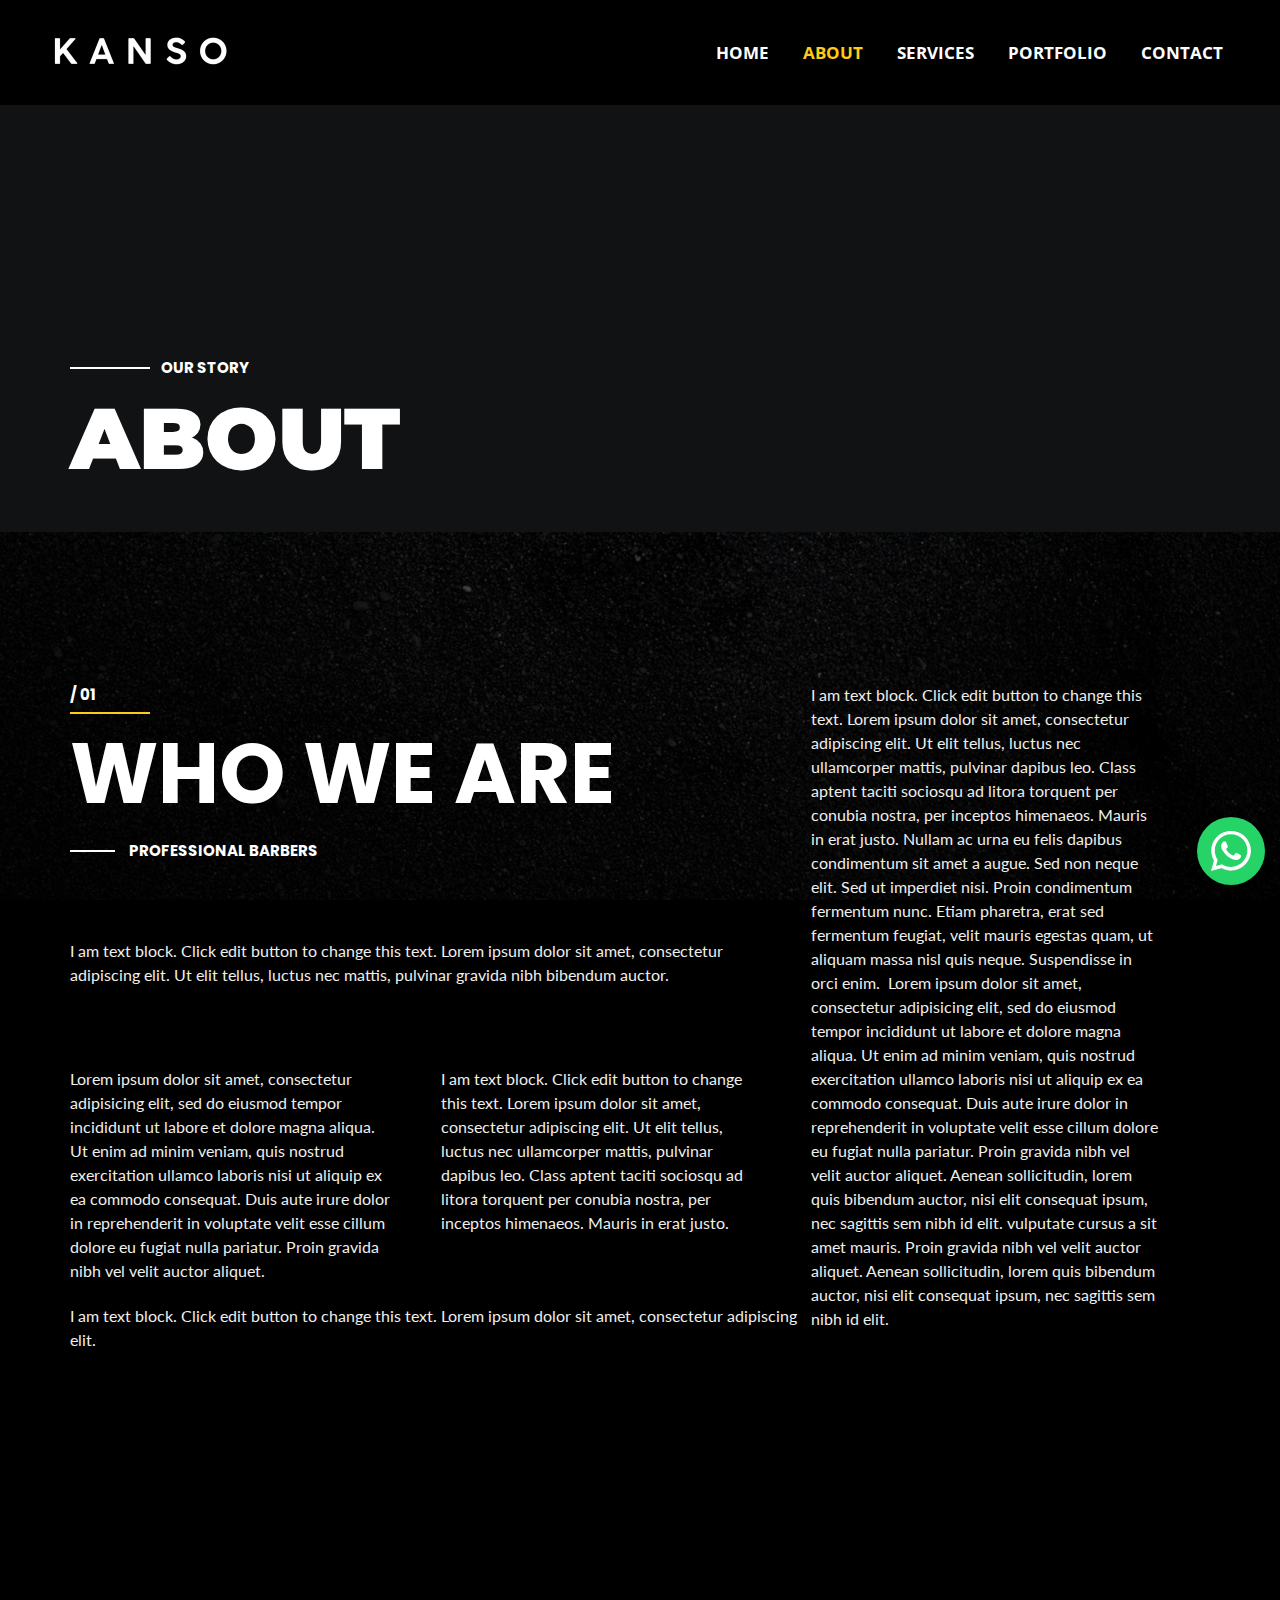
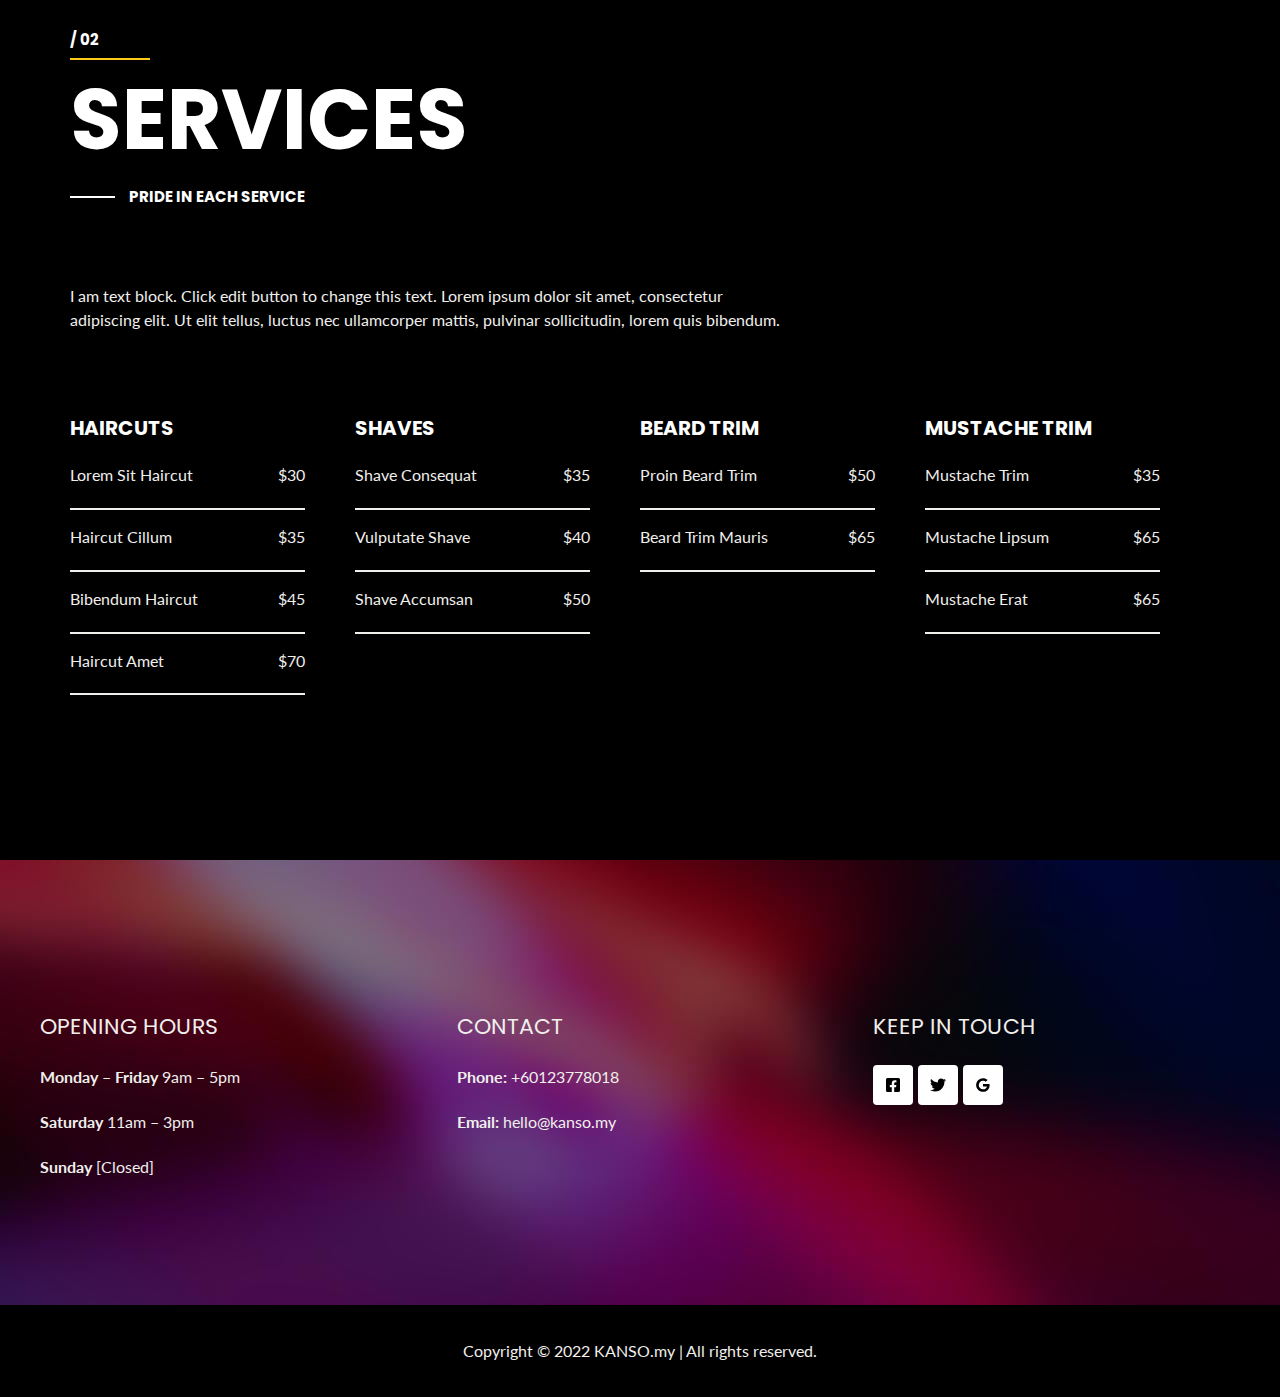
==== commit 7c00efee: "3" ====
--- a/about/index.html
+++ b/about/index.html
@@ -29,7 +29,7 @@
 	padding: 0 !important;
 }</style>
 	<link rel="stylesheet" id="astra-theme-css-css" href="/wp-content/themes/astra/assets/css/minified/frontend.min.css?ver=3.9.2" media="all">
-<style id="astra-theme-css-inline-css">.ast-no-sidebar .entry-content .alignfull {margin-left: calc( -50vw + 50%);margin-right: calc( -50vw + 50%);max-width: 100vw;width: 100vw;}.ast-no-sidebar .entry-content .alignwide {margin-left: calc(-41vw + 50%);margin-right: calc(-41vw + 50%);max-width: unset;width: unset;}.ast-no-sidebar .entry-content .alignfull .alignfull,.ast-no-sidebar .entry-content .alignfull .alignwide,.ast-no-sidebar .entry-content .alignwide .alignfull,.ast-no-sidebar .entry-content .alignwide .alignwide,.ast-no-sidebar .entry-content .wp-block-column .alignfull,.ast-no-sidebar .entry-content .wp-block-column .alignwide{width: 100%;margin-left: auto;margin-right: auto;}.wp-block-gallery,.blocks-gallery-grid {margin: 0;}.wp-block-separator {max-width: 100px;}.wp-block-separator.is-style-wide,.wp-block-separator.is-style-dots {max-width: none;}.entry-content .has-2-columns .wp-block-column:first-child {padding-right: 10px;}.entry-content .has-2-columns .wp-block-column:last-child {padding-left: 10px;}@media (max-width: 782px) {.entry-content .wp-block-columns .wp-block-column {flex-basis: 100%;}.entry-content .has-2-columns .wp-block-column:first-child {padding-right: 0;}.entry-content .has-2-columns .wp-block-column:last-child {padding-left: 0;}}body .entry-content .wp-block-latest-posts {margin-left: 0;}body .entry-content .wp-block-latest-posts li {list-style: none;}.ast-no-sidebar .ast-container .entry-content .wp-block-latest-posts {margin-left: 0;}.ast-header-break-point .entry-content .alignwide {margin-left: auto;margin-right: auto;}.entry-content .blocks-gallery-item img {margin-bottom: auto;}.wp-block-pullquote {border-top: 4px solid #555d66;border-bottom: 4px solid #555d66;color: #40464d;}:root{--ast-container-default-xlg-padding:6.67em;--ast-container-default-lg-padding:5.67em;--ast-container-default-slg-padding:4.34em;--ast-container-default-md-padding:3.34em;--ast-container-default-sm-padding:6.67em;--ast-container-default-xs-padding:2.4em;--ast-container-default-xxs-padding:1.4em;}html{font-size:100%;}a,.page-title{color:var(--ast-global-color-1);}a:hover,a:focus{color:var(--ast-global-color-1);}body,button,input,select,textarea,.ast-button,.ast-custom-button{font-family:'Lato',sans-serif;font-weight:400;font-size:16px;font-size:1rem;line-height:1.5;}blockquote{color:var(--ast-global-color-3);}p,.entry-content p{margin-bottom:1.3em;}h1,.entry-content h1,.entry-content h1 a,h2,.entry-content h2,.entry-content h2 a,h3,.entry-content h3,.entry-content h3 a,h4,.entry-content h4,.entry-content h4 a,h5,.entry-content h5,.entry-content h5 a,h6,.entry-content h6,.entry-content h6 a,.site-title,.site-title a{font-family:'Poppins',sans-serif;font-weight:700;text-transform:uppercase;}.site-title{font-size:35px;font-size:2.1875rem;display:none;}header .custom-logo-link img{max-width:200px;}.astra-logo-svg{width:200px;}.ast-archive-description .ast-archive-title{font-size:40px;font-size:2.5rem;}.site-header .site-description{font-size:15px;font-size:0.9375rem;display:none;}.entry-title{font-size:30px;font-size:1.875rem;}h1,.entry-content h1,.entry-content h1 a{font-size:86px;font-size:5.375rem;font-weight:900;font-family:'Montserrat',sans-serif;line-height:1;text-transform:uppercase;}h2,.entry-content h2,.entry-content h2 a{font-size:84px;font-size:5.25rem;font-family:'Poppins',sans-serif;text-transform:uppercase;}h3,.entry-content h3,.entry-content h3 a{font-size:28px;font-size:1.75rem;font-weight:700;font-family:'Open Sans Condensed',sans-serif;text-transform:uppercase;}h4,.entry-content h4,.entry-content h4 a{font-size:20px;font-size:1.25rem;font-family:'Poppins',sans-serif;text-transform:uppercase;}h5,.entry-content h5,.entry-content h5 a{font-size:18px;font-size:1.125rem;font-family:'Poppins',sans-serif;text-transform:uppercase;}h6,.entry-content h6,.entry-content h6 a{font-size:15px;font-size:0.9375rem;font-family:'Poppins',sans-serif;text-transform:uppercase;}.ast-single-post .entry-title,.page-title{font-size:30px;font-size:1.875rem;}::selection{background-color:var(--ast-global-color-0);color:#000000;}body,h1,.entry-title a,.entry-content h1,.entry-content h1 a,h2,.entry-content h2,.entry-content h2 a,h3,.entry-content h3,.entry-content h3 a,h4,.entry-content h4,.entry-content h4 a,h5,.entry-content h5,.entry-content h5 a,h6,.entry-content h6,.entry-content h6 a{color:var(--ast-global-color-3);}.tagcloud a:hover,.tagcloud a:focus,.tagcloud a.current-item{color:#000000;border-color:var(--ast-global-color-1);background-color:var(--ast-global-color-1);}input:focus,input[type="text"]:focus,input[type="email"]:focus,input[type="url"]:focus,input[type="password"]:focus,input[type="reset"]:focus,input[type="search"]:focus,textarea:focus{border-color:var(--ast-global-color-1);}input[type="radio"]:checked,input[type=reset],input[type="checkbox"]:checked,input[type="checkbox"]:hover:checked,input[type="checkbox"]:focus:checked,input[type=range]::-webkit-slider-thumb{border-color:var(--ast-global-color-1);background-color:var(--ast-global-color-1);box-shadow:none;}.site-footer a:hover + .post-count,.site-footer a:focus + .post-count{background:var(--ast-global-color-1);border-color:var(--ast-global-color-1);}.single .nav-links .nav-previous,.single .nav-links .nav-next{color:var(--ast-global-color-1);}.entry-meta,.entry-meta *{line-height:1.45;color:var(--ast-global-color-1);}.entry-meta a:hover,.entry-meta a:hover *,.entry-meta a:focus,.entry-meta a:focus *,.page-links > .page-link,.page-links .page-link:hover,.post-navigation a:hover{color:var(--ast-global-color-1);}#cat option,.secondary .calendar_wrap thead a,.secondary .calendar_wrap thead a:visited{color:var(--ast-global-color-1);}.secondary .calendar_wrap #today,.ast-progress-val span{background:var(--ast-global-color-1);}.secondary a:hover + .post-count,.secondary a:focus + .post-count{background:var(--ast-global-color-1);border-color:var(--ast-global-color-1);}.calendar_wrap #today > a{color:#000000;}.page-links .page-link,.single .post-navigation a{color:var(--ast-global-color-1);}.ast-header-break-point .main-header-bar .ast-button-wrap .menu-toggle{border-radius:0px;}.widget-title{font-size:22px;font-size:1.375rem;color:var(--ast-global-color-3);}.ast-logo-title-inline .site-logo-img{padding-right:1em;}.site-logo-img img{ transition:all 0.2s linear;}.ast-page-builder-template .hentry {margin: 0;}.ast-page-builder-template .site-content > .ast-container {max-width: 100%;padding: 0;}.ast-page-builder-template .site-content #primary {padding: 0;margin: 0;}.ast-page-builder-template .no-results {text-align: center;margin: 4em auto;}.ast-page-builder-template .ast-pagination {padding: 2em;}.ast-page-builder-template .entry-header.ast-no-title.ast-no-thumbnail {margin-top: 0;}.ast-page-builder-template .entry-header.ast-header-without-markup {margin-top: 0;margin-bottom: 0;}.ast-page-builder-template .entry-header.ast-no-title.ast-no-meta {margin-bottom: 0;}.ast-page-builder-template.single .post-navigation {padding-bottom: 2em;}.ast-page-builder-template.single-post .site-content > .ast-container {max-width: 100%;}.ast-page-builder-template .entry-header {margin-top: 4em;margin-left: auto;margin-right: auto;padding-left: 20px;padding-right: 20px;}.single.ast-page-builder-template .entry-header {padding-left: 20px;padding-right: 20px;}.ast-page-builder-template .ast-archive-description {margin: 4em auto 0;padding-left: 20px;padding-right: 20px;}.ast-page-builder-template.ast-no-sidebar .entry-content .alignwide {margin-left: 0;margin-right: 0;}@media (max-width:921px){#ast-desktop-header{display:none;}}@media (min-width:921px){#ast-mobile-header{display:none;}}.wp-block-buttons.aligncenter{justify-content:center;}@media (max-width:782px){.entry-content .wp-block-columns .wp-block-column{margin-left:0px;}}.wp-block-image.aligncenter{margin-left:auto;margin-right:auto;}.wp-block-table.aligncenter{margin-left:auto;margin-right:auto;}@media (max-width:921px){.ast-separate-container #primary,.ast-separate-container #secondary{padding:1.5em 0;}#primary,#secondary{padding:1.5em 0;margin:0;}.ast-left-sidebar #content > .ast-container{display:flex;flex-direction:column-reverse;width:100%;}.ast-separate-container .ast-article-post,.ast-separate-container .ast-article-single{padding:1.5em 2.14em;}.ast-author-box img.avatar{margin:20px 0 0 0;}}@media (min-width:922px){.ast-separate-container.ast-right-sidebar #primary,.ast-separate-container.ast-left-sidebar #primary{border:0;}.search-no-results.ast-separate-container #primary{margin-bottom:4em;}}.elementor-button-wrapper .elementor-button{border-style:solid;text-decoration:none;border-top-width:3px;border-right-width:3px;border-left-width:3px;border-bottom-width:3px;}body .elementor-button.elementor-size-sm,body .elementor-button.elementor-size-xs,body .elementor-button.elementor-size-md,body .elementor-button.elementor-size-lg,body .elementor-button.elementor-size-xl,body .elementor-button{border-radius:0;padding-top:18px;padding-right:25px;padding-bottom:18px;padding-left:25px;}.elementor-button-wrapper .elementor-button{border-color:var(--ast-global-color-3);background-color:rgba(255,255,255,0);}.elementor-button-wrapper .elementor-button:hover,.elementor-button-wrapper .elementor-button:focus{color:var(--ast-global-color-2);background-color:rgba(255,255,255,0);border-color:var(--ast-global-color-2);}.wp-block-button .wp-block-button__link ,.elementor-button-wrapper .elementor-button,.elementor-button-wrapper .elementor-button:visited{color:var(--ast-global-color-3);}.elementor-button-wrapper .elementor-button{font-family:'Open Sans Condensed',sans-serif;font-weight:normal;line-height:1;text-transform:uppercase;}body .elementor-button.elementor-size-sm,body .elementor-button.elementor-size-xs,body .elementor-button.elementor-size-md,body .elementor-button.elementor-size-lg,body .elementor-button.elementor-size-xl,body .elementor-button{font-size:15px;font-size:0.9375rem;}.wp-block-button .wp-block-button__link:hover,.wp-block-button .wp-block-button__link:focus{color:var(--ast-global-color-2);background-color:rgba(255,255,255,0);border-color:var(--ast-global-color-2);}.elementor-widget-heading h1.elementor-heading-title{line-height:1;}.wp-block-button .wp-block-button__link{border-style:solid;border-top-width:3px;border-right-width:3px;border-left-width:3px;border-bottom-width:3px;border-color:var(--ast-global-color-3);background-color:rgba(255,255,255,0);color:var(--ast-global-color-3);font-family:'Open Sans Condensed',sans-serif;font-weight:normal;line-height:1;text-transform:uppercase;font-size:15px;font-size:0.9375rem;border-radius:0;padding-top:18px;padding-right:25px;padding-bottom:18px;padding-left:25px;}.menu-toggle,button,.ast-button,.ast-custom-button,.button,input#submit,input[type="button"],input[type="submit"],input[type="reset"]{border-style:solid;border-top-width:3px;border-right-width:3px;border-left-width:3px;border-bottom-width:3px;color:var(--ast-global-color-3);border-color:var(--ast-global-color-3);background-color:rgba(255,255,255,0);border-radius:0;padding-top:18px;padding-right:25px;padding-bottom:18px;padding-left:25px;font-family:'Open Sans Condensed',sans-serif;font-weight:normal;font-size:15px;font-size:0.9375rem;line-height:1;text-transform:uppercase;}button:focus,.menu-toggle:hover,button:hover,.ast-button:hover,.ast-custom-button:hover .button:hover,.ast-custom-button:hover ,input[type=reset]:hover,input[type=reset]:focus,input#submit:hover,input#submit:focus,input[type="button"]:hover,input[type="button"]:focus,input[type="submit"]:hover,input[type="submit"]:focus{color:var(--ast-global-color-2);background-color:rgba(255,255,255,0);border-color:var(--ast-global-color-2);}@media (min-width:544px){.ast-container{max-width:100%;}}@media (max-width:544px){.ast-separate-container .ast-article-post,.ast-separate-container .ast-article-single,.ast-separate-container .comments-title,.ast-separate-container .ast-archive-description{padding:1.5em 1em;}.ast-separate-container #content .ast-container{padding-left:0.54em;padding-right:0.54em;}.ast-separate-container .ast-comment-list li.depth-1{padding:1.5em 1em;margin-bottom:1.5em;}.ast-separate-container .ast-comment-list .bypostauthor{padding:.5em;}.ast-search-menu-icon.ast-dropdown-active .search-field{width:170px;}}@media (max-width:921px){.ast-mobile-header-stack .main-header-bar .ast-search-menu-icon{display:inline-block;}.ast-header-break-point.ast-header-custom-item-outside .ast-mobile-header-stack .main-header-bar .ast-search-icon{margin:0;}.ast-comment-avatar-wrap img{max-width:2.5em;}.ast-separate-container .ast-comment-list li.depth-1{padding:1.5em 2.14em;}.ast-separate-container .comment-respond{padding:2em 2.14em;}.ast-comment-meta{padding:0 1.8888em 1.3333em;}}body,.ast-separate-container{background-color:var(--ast-global-color-4);;background-image:none;;}.ast-no-sidebar.ast-separate-container .entry-content .alignfull {margin-left: -6.67em;margin-right: -6.67em;width: auto;}@media (max-width: 1200px) {.ast-no-sidebar.ast-separate-container .entry-content .alignfull {margin-left: -2.4em;margin-right: -2.4em;}}@media (max-width: 768px) {.ast-no-sidebar.ast-separate-container .entry-content .alignfull {margin-left: -2.14em;margin-right: -2.14em;}}@media (max-width: 544px) {.ast-no-sidebar.ast-separate-container .entry-content .alignfull {margin-left: -1em;margin-right: -1em;}}.ast-no-sidebar.ast-separate-container .entry-content .alignwide {margin-left: -20px;margin-right: -20px;}.ast-no-sidebar.ast-separate-container .entry-content .wp-block-column .alignfull,.ast-no-sidebar.ast-separate-container .entry-content .wp-block-column .alignwide {margin-left: auto;margin-right: auto;width: 100%;}@media (max-width:921px){.site-title{display:none;}.ast-archive-description .ast-archive-title{font-size:40px;}.site-header .site-description{display:none;}.entry-title{font-size:30px;}h1,.entry-content h1,.entry-content h1 a{font-size:70px;}h2,.entry-content h2,.entry-content h2 a{font-size:68px;}h3,.entry-content h3,.entry-content h3 a{font-size:25px;}.ast-single-post .entry-title,.page-title{font-size:30px;}}@media (max-width:544px){.site-title{display:none;}.ast-archive-description .ast-archive-title{font-size:40px;}.site-header .site-description{display:none;}.entry-title{font-size:30px;}h1,.entry-content h1,.entry-content h1 a{font-size:40px;}h2,.entry-content h2,.entry-content h2 a{font-size:39px;}h3,.entry-content h3,.entry-content h3 a{font-size:20px;}.ast-single-post .entry-title,.page-title{font-size:30px;}header .custom-logo-link img,.ast-header-break-point .site-branding img,.ast-header-break-point .custom-logo-link img{max-width:150px;}.astra-logo-svg{width:150px;}.ast-header-break-point .site-logo-img .custom-mobile-logo-link img{max-width:150px;}}@media (max-width:921px){html{font-size:91.2%;}}@media (max-width:544px){html{font-size:91.2%;}}@media (min-width:922px){.ast-container{max-width:1240px;}}@font-face {font-family: "Astra";src: url(/wp-content/themes/astra/assets/fonts/astra.woff) format("woff"),url(/wp-content/themes/astra/assets/fonts/astra.ttf) format("truetype"),url(/wp-content/themes/astra/assets/fonts/astra.svg#astra) format("svg");font-weight: normal;font-style: normal;font-display: fallback;}@media (min-width:922px){.main-header-menu .sub-menu .menu-item.ast-left-align-sub-menu:hover > .sub-menu,.main-header-menu .sub-menu .menu-item.ast-left-align-sub-menu.focus > .sub-menu{margin-left:-2px;}}.ast-theme-transparent-header [data-section="section-header-mobile-trigger"] .ast-button-wrap .ast-mobile-menu-trigger-fill,.ast-theme-transparent-header [data-section="section-header-mobile-trigger"] .ast-button-wrap .ast-mobile-menu-trigger-minimal{border:none;}.astra-icon-down_arrow::after {content: "\e900";font-family: Astra;}.astra-icon-close::after {content: "\e5cd";font-family: Astra;}.astra-icon-drag_handle::after {content: "\e25d";font-family: Astra;}.astra-icon-format_align_justify::after {content: "\e235";font-family: Astra;}.astra-icon-menu::after {content: "\e5d2";font-family: Astra;}.astra-icon-reorder::after {content: "\e8fe";font-family: Astra;}.astra-icon-search::after {content: "\e8b6";font-family: Astra;}.astra-icon-zoom_in::after {content: "\e56b";font-family: Astra;}.astra-icon-check-circle::after {content: "\e901";font-family: Astra;}.astra-icon-shopping-cart::after {content: "\f07a";font-family: Astra;}.astra-icon-shopping-bag::after {content: "\f290";font-family: Astra;}.astra-icon-shopping-basket::after {content: "\f291";font-family: Astra;}.astra-icon-circle-o::after {content: "\e903";font-family: Astra;}.astra-icon-certificate::after {content: "\e902";font-family: Astra;}blockquote {padding: 1.2em;}:root .has-ast-global-color-0-color{color:var(--ast-global-color-0);}:root .has-ast-global-color-0-background-color{background-color:var(--ast-global-color-0);}:root .wp-block-button .has-ast-global-color-0-color{color:var(--ast-global-color-0);}:root .wp-block-button .has-ast-global-color-0-background-color{background-color:var(--ast-global-color-0);}:root .has-ast-global-color-1-color{color:var(--ast-global-color-1);}:root .has-ast-global-color-1-background-color{background-color:var(--ast-global-color-1);}:root .wp-block-button .has-ast-global-color-1-color{color:var(--ast-global-color-1);}:root .wp-block-button .has-ast-global-color-1-background-color{background-color:var(--ast-global-color-1);}:root .has-ast-global-color-2-color{color:var(--ast-global-color-2);}:root .has-ast-global-color-2-background-color{background-color:var(--ast-global-color-2);}:root .wp-block-button .has-ast-global-color-2-color{color:var(--ast-global-color-2);}:root .wp-block-button .has-ast-global-color-2-background-color{background-color:var(--ast-global-color-2);}:root .has-ast-global-color-3-color{color:var(--ast-global-color-3);}:root .has-ast-global-color-3-background-color{background-color:var(--ast-global-color-3);}:root .wp-block-button .has-ast-global-color-3-color{color:var(--ast-global-color-3);}:root .wp-block-button .has-ast-global-color-3-background-color{background-color:var(--ast-global-color-3);}:root .has-ast-global-color-4-color{color:var(--ast-global-color-4);}:root .has-ast-global-color-4-background-color{background-color:var(--ast-global-color-4);}:root .wp-block-button .has-ast-global-color-4-color{color:var(--ast-global-color-4);}:root .wp-block-button .has-ast-global-color-4-background-color{background-color:var(--ast-global-color-4);}:root .has-ast-global-color-5-color{color:var(--ast-global-color-5);}:root .has-ast-global-color-5-background-color{background-color:var(--ast-global-color-5);}:root .wp-block-button .has-ast-global-color-5-color{color:var(--ast-global-color-5);}:root .wp-block-button .has-ast-global-color-5-background-color{background-color:var(--ast-global-color-5);}:root .has-ast-global-color-6-color{color:var(--ast-global-color-6);}:root .has-ast-global-color-6-background-color{background-color:var(--ast-global-color-6);}:root .wp-block-button .has-ast-global-color-6-color{color:var(--ast-global-color-6);}:root .wp-block-button .has-ast-global-color-6-background-color{background-color:var(--ast-global-color-6);}:root .has-ast-global-color-7-color{color:var(--ast-global-color-7);}:root .has-ast-global-color-7-background-color{background-color:var(--ast-global-color-7);}:root .wp-block-button .has-ast-global-color-7-color{color:var(--ast-global-color-7);}:root .wp-block-button .has-ast-global-color-7-background-color{background-color:var(--ast-global-color-7);}:root .has-ast-global-color-8-color{color:var(--ast-global-color-8);}:root .has-ast-global-color-8-background-color{background-color:var(--ast-global-color-8);}:root .wp-block-button .has-ast-global-color-8-color{color:var(--ast-global-color-8);}:root .wp-block-button .has-ast-global-color-8-background-color{background-color:var(--ast-global-color-8);}:root{--ast-global-color-0:#ffcb17;--ast-global-color-1:#ff9a60;--ast-global-color-2:#FFFFFF;--ast-global-color-3:#F0EFEC;--ast-global-color-4:#212121;--ast-global-color-5:#4f4f4f;--ast-global-color-6:#000000;--ast-global-color-7:#4B4F58;--ast-global-color-8:#F6F7F8;}:root {--ast-border-color : #dddddd;}@media (min-width:921px){.ast-theme-transparent-header #masthead{position:absolute;left:0;right:0;}.ast-theme-transparent-header .main-header-bar,.ast-theme-transparent-header.ast-header-break-point .main-header-bar{background:none;}body.elementor-editor-active.ast-theme-transparent-header #masthead,.fl-builder-edit .ast-theme-transparent-header #masthead,body.vc_editor.ast-theme-transparent-header #masthead,body.brz-ed.ast-theme-transparent-header #masthead{z-index:0;}.ast-header-break-point.ast-replace-site-logo-transparent.ast-theme-transparent-header .custom-mobile-logo-link{display:none;}.ast-header-break-point.ast-replace-site-logo-transparent.ast-theme-transparent-header .transparent-custom-logo{display:inline-block;}.ast-theme-transparent-header .ast-above-header,.ast-theme-transparent-header .ast-above-header.ast-above-header-bar{background-image:none;background-color:transparent;}.ast-theme-transparent-header .ast-below-header{background-image:none;background-color:transparent;}}.ast-theme-transparent-header .site-title a,.ast-theme-transparent-header .site-title a:focus,.ast-theme-transparent-header .site-title a:hover,.ast-theme-transparent-header .site-title a:visited{color:var(--ast-global-color-2);}.ast-theme-transparent-header .site-header .site-title a:hover{color:var(--ast-global-color-2);}.ast-theme-transparent-header .site-header .site-description{color:var(--ast-global-color-2);}.ast-theme-transparent-header .ast-builder-menu .main-header-menu,.ast-theme-transparent-header .ast-builder-menu .main-header-menu .sub-menu,.ast-theme-transparent-header .ast-builder-menu .main-header-menu,.ast-theme-transparent-header.ast-header-break-point .ast-builder-menu .main-header-bar-wrap .main-header-menu,.ast-flyout-menu-enable.ast-header-break-point.ast-theme-transparent-header .main-header-bar-navigation .site-navigation,.ast-fullscreen-menu-enable.ast-header-break-point.ast-theme-transparent-header .main-header-bar-navigation .site-navigation,.ast-flyout-above-menu-enable.ast-header-break-point.ast-theme-transparent-header .ast-above-header-navigation-wrap .ast-above-header-navigation,.ast-flyout-below-menu-enable.ast-header-break-point.ast-theme-transparent-header .ast-below-header-navigation-wrap .ast-below-header-actual-nav,.ast-fullscreen-above-menu-enable.ast-header-break-point.ast-theme-transparent-header .ast-above-header-navigation-wrap,.ast-fullscreen-below-menu-enable.ast-header-break-point.ast-theme-transparent-header .ast-below-header-navigation-wrap,.ast-theme-transparent-header .main-header-menu .menu-link{background-color:rgba(255,255,255,0);}.ast-theme-transparent-header .ast-builder-menu .main-header-menu,.ast-theme-transparent-header .ast-builder-menu .main-header-menu .menu-link,.ast-theme-transparent-header [CLASS*="ast-builder-menu-"] .main-header-menu .menu-item > .menu-link,.ast-theme-transparent-header .ast-masthead-custom-menu-items,.ast-theme-transparent-header .ast-masthead-custom-menu-items a,.ast-theme-transparent-header .ast-builder-menu .main-header-menu .menu-item > .ast-menu-toggle,.ast-theme-transparent-header .ast-builder-menu .main-header-menu .menu-item > .ast-menu-toggle,.ast-theme-transparent-header .ast-above-header-navigation a,.ast-header-break-point.ast-theme-transparent-header .ast-above-header-navigation a,.ast-header-break-point.ast-theme-transparent-header .ast-above-header-navigation > ul.ast-above-header-menu > .menu-item-has-children:not(.current-menu-item) > .ast-menu-toggle,.ast-theme-transparent-header .ast-below-header-menu,.ast-theme-transparent-header .ast-below-header-menu a,.ast-header-break-point.ast-theme-transparent-header .ast-below-header-menu a,.ast-header-break-point.ast-theme-transparent-header .ast-below-header-menu,.ast-theme-transparent-header .main-header-menu .menu-link{color:var(--ast-global-color-2);}.ast-theme-transparent-header .ast-builder-menu .main-header-menu .menu-item:hover > .menu-link,.ast-theme-transparent-header .ast-builder-menu .main-header-menu .menu-item:hover > .ast-menu-toggle,.ast-theme-transparent-header .ast-builder-menu .main-header-menu .ast-masthead-custom-menu-items a:hover,.ast-theme-transparent-header .ast-builder-menu .main-header-menu .focus > .menu-link,.ast-theme-transparent-header .ast-builder-menu .main-header-menu .focus > .ast-menu-toggle,.ast-theme-transparent-header .ast-builder-menu .main-header-menu .current-menu-item > .menu-link,.ast-theme-transparent-header .ast-builder-menu .main-header-menu .current-menu-ancestor > .menu-link,.ast-theme-transparent-header .ast-builder-menu .main-header-menu .current-menu-item > .ast-menu-toggle,.ast-theme-transparent-header .ast-builder-menu .main-header-menu .current-menu-ancestor > .ast-menu-toggle,.ast-theme-transparent-header [CLASS*="ast-builder-menu-"] .main-header-menu .current-menu-item > .menu-link,.ast-theme-transparent-header [CLASS*="ast-builder-menu-"] .main-header-menu .current-menu-ancestor > .menu-link,.ast-theme-transparent-header [CLASS*="ast-builder-menu-"] .main-header-menu .current-menu-item > .ast-menu-toggle,.ast-theme-transparent-header [CLASS*="ast-builder-menu-"] .main-header-menu .current-menu-ancestor > .ast-menu-toggle,.ast-theme-transparent-header .main-header-menu .menu-item:hover > .menu-link,.ast-theme-transparent-header .main-header-menu .current-menu-item > .menu-link,.ast-theme-transparent-header .main-header-menu .current-menu-ancestor > .menu-link{color:var(--ast-global-color-0);}@media (max-width:921px){.ast-theme-transparent-header #masthead{position:absolute;left:0;right:0;}.ast-theme-transparent-header .main-header-bar,.ast-theme-transparent-header.ast-header-break-point .main-header-bar{background:none;}body.elementor-editor-active.ast-theme-transparent-header #masthead,.fl-builder-edit .ast-theme-transparent-header #masthead,body.vc_editor.ast-theme-transparent-header #masthead,body.brz-ed.ast-theme-transparent-header #masthead{z-index:0;}.ast-header-break-point.ast-replace-site-logo-transparent.ast-theme-transparent-header .custom-mobile-logo-link{display:none;}.ast-header-break-point.ast-replace-site-logo-transparent.ast-theme-transparent-header .transparent-custom-logo{display:inline-block;}.ast-theme-transparent-header .ast-above-header,.ast-theme-transparent-header .ast-above-header.ast-above-header-bar{background-image:none;background-color:transparent;}.ast-theme-transparent-header .ast-below-header{background-image:none;background-color:transparent;}}@media (max-width:921px){.ast-theme-transparent-header.ast-header-break-point .ast-builder-menu .main-header-menu,.ast-theme-transparent-header.ast-header-break-point .ast-builder-menu.main-header-menu .sub-menu,.ast-theme-transparent-header.ast-header-break-point .ast-builder-menu.main-header-menu,.ast-theme-transparent-header.ast-header-break-point .ast-builder-menu .main-header-bar-wrap .main-header-menu,.ast-flyout-menu-enable.ast-header-break-point.ast-theme-transparent-header .main-header-bar-navigation .site-navigation,.ast-fullscreen-menu-enable.ast-header-break-point.ast-theme-transparent-header .main-header-bar-navigation .site-navigation,.ast-flyout-above-menu-enable.ast-header-break-point.ast-theme-transparent-header .ast-above-header-navigation-wrap .ast-above-header-navigation,.ast-flyout-below-menu-enable.ast-header-break-point.ast-theme-transparent-header .ast-below-header-navigation-wrap .ast-below-header-actual-nav,.ast-fullscreen-above-menu-enable.ast-header-break-point.ast-theme-transparent-header .ast-above-header-navigation-wrap,.ast-fullscreen-below-menu-enable.ast-header-break-point.ast-theme-transparent-header .ast-below-header-navigation-wrap,.ast-theme-transparent-header .main-header-menu .menu-link{background-color:var(--ast-global-color-5);}.ast-theme-transparent-header .ast-builder-menu .main-header-menu,.ast-theme-transparent-header .ast-builder-menu .main-header-menu .menu-link,.ast-theme-transparent-header [CLASS*="ast-builder-menu-"] .main-header-menu .menu-item > .menu-link,.ast-theme-transparent-header .ast-masthead-custom-menu-items,.ast-theme-transparent-header .ast-masthead-custom-menu-items a,.ast-theme-transparent-header .ast-builder-menu .main-header-menu .menu-item > .ast-menu-toggle,.ast-theme-transparent-header .ast-builder-menu .main-header-menu .menu-item > .ast-menu-toggle,.ast-theme-transparent-header .main-header-menu .menu-link{color:var(--ast-global-color-2);}.ast-theme-transparent-header .ast-builder-menu .main-header-menu .menu-item:hover > .menu-link,.ast-theme-transparent-header .ast-builder-menu .main-header-menu .menu-item:hover > .ast-menu-toggle,.ast-theme-transparent-header .ast-builder-menu .main-header-menu .ast-masthead-custom-menu-items a:hover,.ast-theme-transparent-header .ast-builder-menu .main-header-menu .focus > .menu-link,.ast-theme-transparent-header .ast-builder-menu .main-header-menu .focus > .ast-menu-toggle,.ast-theme-transparent-header .ast-builder-menu .main-header-menu .current-menu-item > .menu-link,.ast-theme-transparent-header .ast-builder-menu .main-header-menu .current-menu-ancestor > .menu-link,.ast-theme-transparent-header .ast-builder-menu .main-header-menu .current-menu-item > .ast-menu-toggle,.ast-theme-transparent-header .ast-builder-menu .main-header-menu .current-menu-ancestor > .ast-menu-toggle,.ast-theme-transparent-header [CLASS*="ast-builder-menu-"] .main-header-menu .current-menu-item > .menu-link,.ast-theme-transparent-header [CLASS*="ast-builder-menu-"] .main-header-menu .current-menu-ancestor > .menu-link,.ast-theme-transparent-header [CLASS*="ast-builder-menu-"] .main-header-menu .current-menu-item > .ast-menu-toggle,.ast-theme-transparent-header [CLASS*="ast-builder-menu-"] .main-header-menu .current-menu-ancestor > .ast-menu-toggle,.ast-theme-transparent-header .main-header-menu .menu-item:hover > .menu-link,.ast-theme-transparent-header .main-header-menu .current-menu-item > .menu-link,.ast-theme-transparent-header .main-header-menu .current-menu-ancestor > .menu-link{color:var(--ast-global-color-0);}}.ast-theme-transparent-header #ast-desktop-header > [CLASS*="-header-wrap"]:nth-last-child(2) > [CLASS*="-header-bar"],.ast-theme-transparent-header.ast-header-break-point #ast-mobile-header > [CLASS*="-header-wrap"]:nth-last-child(2) > [CLASS*="-header-bar"]{border-bottom-width:0;border-bottom-style:solid;}.ast-breadcrumbs .trail-browse,.ast-breadcrumbs .trail-items,.ast-breadcrumbs .trail-items li{display:inline-block;margin:0;padding:0;border:none;background:inherit;text-indent:0;}.ast-breadcrumbs .trail-browse{font-size:inherit;font-style:inherit;font-weight:inherit;color:inherit;}.ast-breadcrumbs .trail-items{list-style:none;}.trail-items li::after{padding:0 0.3em;content:"\00bb";}.trail-items li:last-of-type::after{display:none;}h1,.entry-content h1,h2,.entry-content h2,h3,.entry-content h3,h4,.entry-content h4,h5,.entry-content h5,h6,.entry-content h6{color:var(--ast-global-color-2);}@media (max-width:921px){.ast-builder-grid-row-container.ast-builder-grid-row-tablet-3-firstrow .ast-builder-grid-row > *:first-child,.ast-builder-grid-row-container.ast-builder-grid-row-tablet-3-lastrow .ast-builder-grid-row > *:last-child{grid-column:1 / -1;}}@media (max-width:544px){.ast-builder-grid-row-container.ast-builder-grid-row-mobile-3-firstrow .ast-builder-grid-row > *:first-child,.ast-builder-grid-row-container.ast-builder-grid-row-mobile-3-lastrow .ast-builder-grid-row > *:last-child{grid-column:1 / -1;}}.ast-builder-layout-element[data-section="title_tagline"]{display:flex;}@media (max-width:921px){.ast-header-break-point .ast-builder-layout-element[data-section="title_tagline"]{display:flex;}}@media (max-width:544px){.ast-header-break-point .ast-builder-layout-element[data-section="title_tagline"]{display:flex;}}.ast-builder-menu-1{font-family:'Open Sans Condensed',sans-serif;font-weight:700;text-transform:uppercase;}.ast-builder-menu-1 .menu-item > .menu-link{font-size:17px;font-size:1.0625rem;color:var(--ast-global-color-2);}.ast-builder-menu-1 .menu-item > .ast-menu-toggle{color:var(--ast-global-color-2);}.ast-builder-menu-1 .menu-item:hover > .menu-link,.ast-builder-menu-1 .inline-on-mobile .menu-item:hover > .ast-menu-toggle{color:var(--ast-global-color-0);}.ast-builder-menu-1 .menu-item:hover > .ast-menu-toggle{color:var(--ast-global-color-0);}.ast-builder-menu-1 .menu-item.current-menu-item > .menu-link,.ast-builder-menu-1 .inline-on-mobile .menu-item.current-menu-item > .ast-menu-toggle,.ast-builder-menu-1 .current-menu-ancestor > .menu-link{color:var(--ast-global-color-0);}.ast-builder-menu-1 .menu-item.current-menu-item > .ast-menu-toggle{color:var(--ast-global-color-0);}.ast-builder-menu-1 .sub-menu,.ast-builder-menu-1 .inline-on-mobile .sub-menu{border-top-width:1px;border-bottom-width:1px;border-right-width:1px;border-left-width:1px;border-color:#eaeaea;border-style:solid;border-radius:0;}.ast-builder-menu-1 .main-header-menu > .menu-item > .sub-menu,.ast-builder-menu-1 .main-header-menu > .menu-item > .astra-full-megamenu-wrapper{margin-top:0;}.ast-desktop .ast-builder-menu-1 .main-header-menu > .menu-item > .sub-menu:before,.ast-desktop .ast-builder-menu-1 .main-header-menu > .menu-item > .astra-full-megamenu-wrapper:before{height:calc( 0px + 5px );}.ast-desktop .ast-builder-menu-1 .menu-item .sub-menu .menu-link{border-style:none;}@media (max-width:921px){.ast-header-break-point .ast-builder-menu-1{font-size:20px;font-size:1.25rem;}.ast-header-break-point .ast-builder-menu-1 .main-header-menu .menu-item > .menu-link{padding-top:4px;padding-bottom:4px;padding-left:20px;padding-right:20px;}.ast-header-break-point .ast-builder-menu-1 .menu-item.menu-item-has-children > .ast-menu-toggle{top:4px;right:calc( 20px - 0.907em );}.ast-builder-menu-1 .menu-item-has-children > .menu-link:after{content:unset;}}@media (max-width:544px){.ast-header-break-point .ast-builder-menu-1{font-size:22px;font-size:1.375rem;}.ast-header-break-point .ast-builder-menu-1 .main-header-menu .menu-item > .menu-link{padding-top:3px;padding-bottom:3px;}.ast-header-break-point .ast-builder-menu-1 .menu-item.menu-item-has-children > .ast-menu-toggle{top:3px;}}.ast-builder-menu-1{display:flex;}@media (max-width:921px){.ast-header-break-point .ast-builder-menu-1{display:flex;}}@media (max-width:544px){.ast-header-break-point .ast-builder-menu-1{display:flex;}}.site-below-footer-wrap{padding-top:20px;padding-bottom:20px;}.site-below-footer-wrap[data-section="section-below-footer-builder"]{background-color:var(--ast-global-color-6);;background-image:none;;min-height:80px;}.site-below-footer-wrap[data-section="section-below-footer-builder"] .ast-builder-grid-row{max-width:1200px;margin-left:auto;margin-right:auto;}.site-below-footer-wrap[data-section="section-below-footer-builder"] .ast-builder-grid-row,.site-below-footer-wrap[data-section="section-below-footer-builder"] .site-footer-section{align-items:flex-start;}.site-below-footer-wrap[data-section="section-below-footer-builder"].ast-footer-row-inline .site-footer-section{display:flex;margin-bottom:0;}.ast-builder-grid-row-full .ast-builder-grid-row{grid-template-columns:1fr;}@media (max-width:921px){.site-below-footer-wrap[data-section="section-below-footer-builder"].ast-footer-row-tablet-inline .site-footer-section{display:flex;margin-bottom:0;}.site-below-footer-wrap[data-section="section-below-footer-builder"].ast-footer-row-tablet-stack .site-footer-section{display:block;margin-bottom:10px;}.ast-builder-grid-row-container.ast-builder-grid-row-tablet-full .ast-builder-grid-row{grid-template-columns:1fr;}}@media (max-width:544px){.site-below-footer-wrap[data-section="section-below-footer-builder"].ast-footer-row-mobile-inline .site-footer-section{display:flex;margin-bottom:0;}.site-below-footer-wrap[data-section="section-below-footer-builder"].ast-footer-row-mobile-stack .site-footer-section{display:block;margin-bottom:10px;}.ast-builder-grid-row-container.ast-builder-grid-row-mobile-full .ast-builder-grid-row{grid-template-columns:1fr;}}.site-below-footer-wrap[data-section="section-below-footer-builder"]{padding-top:2.1em;padding-bottom:2.1em;}@media (max-width:921px){.site-below-footer-wrap[data-section="section-below-footer-builder"]{padding-top:2em;padding-bottom:2em;}}.site-below-footer-wrap[data-section="section-below-footer-builder"]{display:grid;}@media (max-width:921px){.ast-header-break-point .site-below-footer-wrap[data-section="section-below-footer-builder"]{display:grid;}}@media (max-width:544px){.ast-header-break-point .site-below-footer-wrap[data-section="section-below-footer-builder"]{display:grid;}}.ast-footer-copyright{text-align:center;}.ast-footer-copyright {color:var(--ast-global-color-3);}@media (max-width:921px){.ast-footer-copyright{text-align:center;}}@media (max-width:544px){.ast-footer-copyright{text-align:center;}}.ast-footer-copyright.ast-builder-layout-element{display:flex;}@media (max-width:921px){.ast-header-break-point .ast-footer-copyright.ast-builder-layout-element{display:flex;}}@media (max-width:544px){.ast-header-break-point .ast-footer-copyright.ast-builder-layout-element{display:flex;}}.ast-builder-social-element:hover {color: #0274be;}.ast-social-stack-desktop .ast-builder-social-element,.ast-social-stack-tablet .ast-builder-social-element,.ast-social-stack-mobile .ast-builder-social-element {margin-top: 6px;margin-bottom: 6px;}.ast-social-color-type-official .ast-builder-social-element,.ast-social-color-type-official .social-item-label {color: var(--color);background-color: var(--background-color);}.header-social-inner-wrap.ast-social-color-type-official .ast-builder-social-element svg,.footer-social-inner-wrap.ast-social-color-type-official .ast-builder-social-element svg {fill: currentColor;}.social-show-label-true .ast-builder-social-element {width: auto;padding: 0 0.4em;}[data-section^="section-fb-social-icons-"] .footer-social-inner-wrap {text-align: center;}.ast-footer-social-wrap {width: 100%;}.ast-footer-social-wrap .ast-builder-social-element:first-child {margin-left: 0;}.ast-footer-social-wrap .ast-builder-social-element:last-child {margin-right: 0;}.ast-header-social-wrap .ast-builder-social-element:first-child {margin-left: 0;}.ast-header-social-wrap .ast-builder-social-element:last-child {margin-right: 0;}.ast-builder-social-element {line-height: 1;color: #3a3a3a;background: transparent;vertical-align: middle;transition: all 0.01s;margin-left: 6px;margin-right: 6px;justify-content: center;align-items: center;}.ast-builder-social-element {line-height: 1;color: #3a3a3a;background: transparent;vertical-align: middle;transition: all 0.01s;margin-left: 6px;margin-right: 6px;justify-content: center;align-items: center;}.ast-builder-social-element .social-item-label {padding-left: 6px;}.ast-footer-social-1-wrap .ast-builder-social-element{margin-left:2.5px;margin-right:2.5px;padding:12px;border-radius:4px;background:#ffffff;}.ast-footer-social-1-wrap .ast-builder-social-element svg{width:16px;height:16px;}.ast-footer-social-1-wrap .ast-social-icon-image-wrap{margin:12px;}.ast-footer-social-1-wrap{margin-bottom:100px;}.ast-footer-social-1-wrap .ast-social-color-type-custom svg{fill:#000000;}.ast-footer-social-1-wrap .ast-social-color-type-custom .ast-builder-social-element:hover{background:rgba(255,255,255,0.9);}.ast-footer-social-1-wrap .ast-social-color-type-custom .social-item-label{color:#000000;}[data-section="section-fb-social-icons-1"] .footer-social-inner-wrap{text-align:left;}@media (max-width:921px){[data-section="section-fb-social-icons-1"] .footer-social-inner-wrap{text-align:left;}}@media (max-width:544px){[data-section="section-fb-social-icons-1"] .footer-social-inner-wrap{text-align:center;}}.ast-builder-layout-element[data-section="section-fb-social-icons-1"]{display:flex;}@media (max-width:921px){.ast-header-break-point .ast-builder-layout-element[data-section="section-fb-social-icons-1"]{display:flex;}}@media (max-width:544px){.ast-header-break-point .ast-builder-layout-element[data-section="section-fb-social-icons-1"]{display:flex;}}.site-footer{background-color:var(--ast-global-color-5);;background-image:none;;}.site-primary-footer-wrap{padding-top:45px;padding-bottom:45px;}.site-primary-footer-wrap[data-section="section-primary-footer-builder"]{background-image:url(/wp-content/uploads/2022/10/bruno-thethe-Evp4iNF3DHQ-unsplash_blurred.jpg);;background-repeat:repeat;background-position:center center;background-size:auto;background-attachment:scroll;}.site-primary-footer-wrap[data-section="section-primary-footer-builder"] .ast-builder-grid-row{max-width:1200px;margin-left:auto;margin-right:auto;}.site-primary-footer-wrap[data-section="section-primary-footer-builder"] .ast-builder-grid-row,.site-primary-footer-wrap[data-section="section-primary-footer-builder"] .site-footer-section{align-items:flex-start;}.site-primary-footer-wrap[data-section="section-primary-footer-builder"].ast-footer-row-inline .site-footer-section{display:flex;margin-bottom:0;}.ast-builder-grid-row-3-equal .ast-builder-grid-row{grid-template-columns:repeat( 3,1fr );}@media (max-width:921px){.site-primary-footer-wrap[data-section="section-primary-footer-builder"].ast-footer-row-tablet-inline .site-footer-section{display:flex;margin-bottom:0;}.site-primary-footer-wrap[data-section="section-primary-footer-builder"].ast-footer-row-tablet-stack .site-footer-section{display:block;margin-bottom:10px;}.ast-builder-grid-row-container.ast-builder-grid-row-tablet-3-equal .ast-builder-grid-row{grid-template-columns:repeat( 3,1fr );}}@media (max-width:544px){.site-primary-footer-wrap[data-section="section-primary-footer-builder"].ast-footer-row-mobile-inline .site-footer-section{display:flex;margin-bottom:0;}.site-primary-footer-wrap[data-section="section-primary-footer-builder"].ast-footer-row-mobile-stack .site-footer-section{display:block;margin-bottom:10px;}.ast-builder-grid-row-container.ast-builder-grid-row-mobile-full .ast-builder-grid-row{grid-template-columns:1fr;}}.site-primary-footer-wrap[data-section="section-primary-footer-builder"]{padding-top:150px;padding-bottom:100px;padding-left:30px;padding-right:30px;}@media (max-width:921px){.site-primary-footer-wrap[data-section="section-primary-footer-builder"]{padding-top:100px;padding-bottom:25px;padding-left:25px;padding-right:25px;}}@media (max-width:544px){.site-primary-footer-wrap[data-section="section-primary-footer-builder"]{padding-top:60px;padding-bottom:0px;padding-left:20px;padding-right:20px;}}.site-primary-footer-wrap[data-section="section-primary-footer-builder"]{display:grid;}@media (max-width:921px){.ast-header-break-point .site-primary-footer-wrap[data-section="section-primary-footer-builder"]{display:grid;}}@media (max-width:544px){.ast-header-break-point .site-primary-footer-wrap[data-section="section-primary-footer-builder"]{display:grid;}}.footer-widget-area[data-section="sidebar-widgets-footer-widget-1"] .footer-widget-area-inner{text-align:left;}@media (max-width:921px){.footer-widget-area[data-section="sidebar-widgets-footer-widget-1"] .footer-widget-area-inner{text-align:left;}}@media (max-width:544px){.footer-widget-area[data-section="sidebar-widgets-footer-widget-1"] .footer-widget-area-inner{text-align:center;}}.footer-widget-area[data-section="sidebar-widgets-footer-widget-1"]{display:block;}@media (max-width:921px){.ast-header-break-point .footer-widget-area[data-section="sidebar-widgets-footer-widget-1"]{display:block;}}@media (max-width:544px){.ast-header-break-point .footer-widget-area[data-section="sidebar-widgets-footer-widget-1"]{display:block;}}.footer-widget-area[data-section="sidebar-widgets-footer-widget-2"]{display:block;}@media (max-width:921px){.ast-header-break-point .footer-widget-area[data-section="sidebar-widgets-footer-widget-2"]{display:block;}}@media (max-width:544px){.ast-header-break-point .footer-widget-area[data-section="sidebar-widgets-footer-widget-2"]{display:block;}}.footer-widget-area[data-section="sidebar-widgets-footer-widget-3"]{display:block;}@media (max-width:921px){.ast-header-break-point .footer-widget-area[data-section="sidebar-widgets-footer-widget-3"]{display:block;}}@media (max-width:544px){.ast-header-break-point .footer-widget-area[data-section="sidebar-widgets-footer-widget-3"]{display:block;}}.footer-widget-area[data-section="sidebar-widgets-footer-widget-2"] .footer-widget-area-inner{text-align:left;}@media (max-width:921px){.footer-widget-area[data-section="sidebar-widgets-footer-widget-2"] .footer-widget-area-inner{text-align:left;}}@media (max-width:544px){.footer-widget-area[data-section="sidebar-widgets-footer-widget-2"] .footer-widget-area-inner{text-align:center;}}.footer-widget-area[data-section="sidebar-widgets-footer-widget-1"]{display:block;}@media (max-width:921px){.ast-header-break-point .footer-widget-area[data-section="sidebar-widgets-footer-widget-1"]{display:block;}}@media (max-width:544px){.ast-header-break-point .footer-widget-area[data-section="sidebar-widgets-footer-widget-1"]{display:block;}}.footer-widget-area[data-section="sidebar-widgets-footer-widget-2"]{display:block;}@media (max-width:921px){.ast-header-break-point .footer-widget-area[data-section="sidebar-widgets-footer-widget-2"]{display:block;}}@media (max-width:544px){.ast-header-break-point .footer-widget-area[data-section="sidebar-widgets-footer-widget-2"]{display:block;}}.footer-widget-area[data-section="sidebar-widgets-footer-widget-3"]{display:block;}@media (max-width:921px){.ast-header-break-point .footer-widget-area[data-section="sidebar-widgets-footer-widget-3"]{display:block;}}@media (max-width:544px){.ast-header-break-point .footer-widget-area[data-section="sidebar-widgets-footer-widget-3"]{display:block;}}.footer-widget-area[data-section="sidebar-widgets-footer-widget-3"] .footer-widget-area-inner{text-align:left;}@media (max-width:921px){.footer-widget-area[data-section="sidebar-widgets-footer-widget-3"] .footer-widget-area-inner{text-align:left;}}@media (max-width:544px){.footer-widget-area[data-section="sidebar-widgets-footer-widget-3"] .footer-widget-area-inner{text-align:center;}}.footer-widget-area[data-section="sidebar-widgets-footer-widget-1"]{display:block;}@media (max-width:921px){.ast-header-break-point .footer-widget-area[data-section="sidebar-widgets-footer-widget-1"]{display:block;}}@media (max-width:544px){.ast-header-break-point .footer-widget-area[data-section="sidebar-widgets-footer-widget-1"]{display:block;}}.footer-widget-area[data-section="sidebar-widgets-footer-widget-2"]{display:block;}@media (max-width:921px){.ast-header-break-point .footer-widget-area[data-section="sidebar-widgets-footer-widget-2"]{display:block;}}@media (max-width:544px){.ast-header-break-point .footer-widget-area[data-section="sidebar-widgets-footer-widget-2"]{display:block;}}.footer-widget-area[data-section="sidebar-widgets-footer-widget-3"]{display:block;}@media (max-width:921px){.ast-header-break-point .footer-widget-area[data-section="sidebar-widgets-footer-widget-3"]{display:block;}}@media (max-width:544px){.ast-header-break-point .footer-widget-area[data-section="sidebar-widgets-footer-widget-3"]{display:block;}}.elementor-widget-heading .elementor-heading-title{margin:0;}.elementor-post.elementor-grid-item.hentry{margin-bottom:0;}.woocommerce div.product .elementor-element.elementor-products-grid .related.products ul.products li.product,.elementor-element .elementor-wc-products .woocommerce[class*='columns-'] ul.products li.product{width:auto;margin:0;float:none;}.ast-left-sidebar .elementor-section.elementor-section-stretched,.ast-right-sidebar .elementor-section.elementor-section-stretched{max-width:100%;left:0 !important;}.elementor-template-full-width .ast-container{display:block;}@media (max-width:544px){.elementor-element .elementor-wc-products .woocommerce[class*="columns-"] ul.products li.product{width:auto;margin:0;}.elementor-element .woocommerce .woocommerce-result-count{float:none;}}.ast-header-break-point .main-header-bar{border-bottom-width:0;}@media (min-width:922px){.main-header-bar{border-bottom-width:0;}}.ast-flex{-webkit-align-content:center;-ms-flex-line-pack:center;align-content:center;-webkit-box-align:center;-webkit-align-items:center;-moz-box-align:center;-ms-flex-align:center;align-items:center;}.main-header-bar{padding:1em 0;}.ast-site-identity{padding:0;}.header-main-layout-1 .ast-flex.main-header-container, .header-main-layout-3 .ast-flex.main-header-container{-webkit-align-content:center;-ms-flex-line-pack:center;align-content:center;-webkit-box-align:center;-webkit-align-items:center;-moz-box-align:center;-ms-flex-align:center;align-items:center;}.header-main-layout-1 .ast-flex.main-header-container, .header-main-layout-3 .ast-flex.main-header-container{-webkit-align-content:center;-ms-flex-line-pack:center;align-content:center;-webkit-box-align:center;-webkit-align-items:center;-moz-box-align:center;-ms-flex-align:center;align-items:center;}.main-header-menu .sub-menu .menu-item.menu-item-has-children > .menu-link:after{position:absolute;right:1em;top:50%;transform:translate(0,-50%) rotate(270deg);}.ast-header-break-point .main-header-bar .main-header-bar-navigation .page_item_has_children > .ast-menu-toggle::before, .ast-header-break-point .main-header-bar .main-header-bar-navigation .menu-item-has-children > .ast-menu-toggle::before, .ast-mobile-popup-drawer .main-header-bar-navigation .menu-item-has-children>.ast-menu-toggle::before, .ast-header-break-point .ast-mobile-header-wrap .main-header-bar-navigation .menu-item-has-children > .ast-menu-toggle::before{font-weight:bold;content:"\e900";font-family:Astra;text-decoration:inherit;display:inline-block;}.ast-header-break-point .main-navigation ul.sub-menu .menu-item .menu-link:before{content:"\e900";font-family:Astra;font-size:.65em;text-decoration:inherit;display:inline-block;transform:translate(0, -2px) rotateZ(270deg);margin-right:5px;}.widget_search .search-form:after{font-family:Astra;font-size:1.2em;font-weight:normal;content:"\e8b6";position:absolute;top:50%;right:15px;transform:translate(0, -50%);}.astra-search-icon::before{content:"\e8b6";font-family:Astra;font-style:normal;font-weight:normal;text-decoration:inherit;text-align:center;-webkit-font-smoothing:antialiased;-moz-osx-font-smoothing:grayscale;z-index:3;}.main-header-bar .main-header-bar-navigation .page_item_has_children > a:after, .main-header-bar .main-header-bar-navigation .menu-item-has-children > a:after, .site-header-focus-item .main-header-bar-navigation .menu-item-has-children > .menu-link:after{content:"\e900";display:inline-block;font-family:Astra;font-size:.6rem;font-weight:bold;text-rendering:auto;-webkit-font-smoothing:antialiased;-moz-osx-font-smoothing:grayscale;margin-left:10px;line-height:normal;}.ast-mobile-popup-drawer .main-header-bar-navigation .ast-submenu-expanded>.ast-menu-toggle::before{transform:rotateX(180deg);}.ast-header-break-point .main-header-bar-navigation .menu-item-has-children > .menu-link:after{display:none;}.ast-separate-container .blog-layout-1, .ast-separate-container .blog-layout-2, .ast-separate-container .blog-layout-3{background-color:transparent;background-image:none;}.ast-separate-container .ast-article-post{background-color:var(--ast-global-color-5);;background-image:none;;}.ast-separate-container .ast-article-single:not(.ast-related-post), .ast-separate-container .comments-area .comment-respond,.ast-separate-container .comments-area .ast-comment-list li, .ast-separate-container .ast-woocommerce-container, .ast-separate-container .error-404, .ast-separate-container .no-results, .single.ast-separate-container  .ast-author-meta, .ast-separate-container .related-posts-title-wrapper, .ast-separate-container.ast-two-container #secondary .widget,.ast-separate-container .comments-count-wrapper, .ast-box-layout.ast-plain-container .site-content,.ast-padded-layout.ast-plain-container .site-content, .ast-separate-container .comments-area .comments-title{background-color:var(--ast-global-color-5);;background-image:none;;}.ast-mobile-header-content > *,.ast-desktop-header-content > * {padding: 10px 0;height: auto;}.ast-mobile-header-content > *:first-child,.ast-desktop-header-content > *:first-child {padding-top: 10px;}.ast-mobile-header-content > .ast-builder-menu,.ast-desktop-header-content > .ast-builder-menu {padding-top: 0;}.ast-mobile-header-content > *:last-child,.ast-desktop-header-content > *:last-child {padding-bottom: 0;}.ast-mobile-header-content .ast-search-menu-icon.ast-inline-search label,.ast-desktop-header-content .ast-search-menu-icon.ast-inline-search label {width: 100%;}.ast-desktop-header-content .main-header-bar-navigation .ast-submenu-expanded > .ast-menu-toggle::before {transform: rotateX(180deg);}#ast-desktop-header .ast-desktop-header-content,.ast-mobile-header-content .ast-search-icon,.ast-desktop-header-content .ast-search-icon,.ast-mobile-header-wrap .ast-mobile-header-content,.ast-main-header-nav-open.ast-popup-nav-open .ast-mobile-header-wrap .ast-mobile-header-content,.ast-main-header-nav-open.ast-popup-nav-open .ast-desktop-header-content {display: none;}.ast-main-header-nav-open.ast-header-break-point #ast-desktop-header .ast-desktop-header-content,.ast-main-header-nav-open.ast-header-break-point .ast-mobile-header-wrap .ast-mobile-header-content {display: block;}.ast-desktop .ast-desktop-header-content .astra-menu-animation-slide-up > .menu-item > .sub-menu,.ast-desktop .ast-desktop-header-content .astra-menu-animation-slide-up > .menu-item .menu-item > .sub-menu,.ast-desktop .ast-desktop-header-content .astra-menu-animation-slide-down > .menu-item > .sub-menu,.ast-desktop .ast-desktop-header-content .astra-menu-animation-slide-down > .menu-item .menu-item > .sub-menu,.ast-desktop .ast-desktop-header-content .astra-menu-animation-fade > .menu-item > .sub-menu,.ast-desktop .ast-desktop-header-content .astra-menu-animation-fade > .menu-item .menu-item > .sub-menu {opacity: 1;visibility: visible;}.ast-hfb-header.ast-default-menu-enable.ast-header-break-point .ast-mobile-header-wrap .ast-mobile-header-content .main-header-bar-navigation {width: unset;margin: unset;}.ast-mobile-header-content.content-align-flex-end .main-header-bar-navigation .menu-item-has-children > .ast-menu-toggle,.ast-desktop-header-content.content-align-flex-end .main-header-bar-navigation .menu-item-has-children > .ast-menu-toggle {left: calc( 20px - 0.907em);}.ast-mobile-header-content .ast-search-menu-icon,.ast-mobile-header-content .ast-search-menu-icon.slide-search,.ast-desktop-header-content .ast-search-menu-icon,.ast-desktop-header-content .ast-search-menu-icon.slide-search {width: 100%;position: relative;display: block;right: auto;transform: none;}.ast-mobile-header-content .ast-search-menu-icon.slide-search .search-form,.ast-mobile-header-content .ast-search-menu-icon .search-form,.ast-desktop-header-content .ast-search-menu-icon.slide-search .search-form,.ast-desktop-header-content .ast-search-menu-icon .search-form {right: 0;visibility: visible;opacity: 1;position: relative;top: auto;transform: none;padding: 0;display: block;overflow: hidden;}.ast-mobile-header-content .ast-search-menu-icon.ast-inline-search .search-field,.ast-mobile-header-content .ast-search-menu-icon .search-field,.ast-desktop-header-content .ast-search-menu-icon.ast-inline-search .search-field,.ast-desktop-header-content .ast-search-menu-icon .search-field {width: 100%;padding-right: 5.5em;}.ast-mobile-header-content .ast-search-menu-icon .search-submit,.ast-desktop-header-content .ast-search-menu-icon .search-submit {display: block;position: absolute;height: 100%;top: 0;right: 0;padding: 0 1em;border-radius: 0;}.ast-hfb-header.ast-default-menu-enable.ast-header-break-point .ast-mobile-header-wrap .ast-mobile-header-content .main-header-bar-navigation ul .sub-menu .menu-link {padding-left: 30px;}.ast-hfb-header.ast-default-menu-enable.ast-header-break-point .ast-mobile-header-wrap .ast-mobile-header-content .main-header-bar-navigation .sub-menu .menu-item .menu-item .menu-link {padding-left: 40px;}.ast-mobile-popup-drawer.active .ast-mobile-popup-inner{background-color:var(--ast-global-color-5);;}.ast-mobile-header-wrap .ast-mobile-header-content, .ast-desktop-header-content{background-color:var(--ast-global-color-5);;}.ast-mobile-popup-content > *, .ast-mobile-header-content > *, .ast-desktop-popup-content > *, .ast-desktop-header-content > *{padding-top:0;padding-bottom:0;}.content-align-flex-start .ast-builder-layout-element{justify-content:flex-start;}.content-align-flex-start .main-header-menu{text-align:left;}.ast-mobile-popup-drawer.active .menu-toggle-close{color:#3a3a3a;}.ast-mobile-header-wrap .ast-primary-header-bar,.ast-primary-header-bar .site-primary-header-wrap{min-height:70px;}.ast-desktop .ast-primary-header-bar .main-header-menu > .menu-item{line-height:70px;}@media (max-width:921px){#masthead .ast-mobile-header-wrap .ast-primary-header-bar,#masthead .ast-mobile-header-wrap .ast-below-header-bar{padding-left:20px;padding-right:20px;}}.ast-header-break-point .ast-primary-header-bar{border-bottom-width:0;border-bottom-style:solid;}@media (min-width:922px){.ast-primary-header-bar{border-bottom-width:0;border-bottom-style:solid;}}.ast-primary-header-bar{background-color:var(--ast-global-color-6);;background-image:none;;}@media (max-width:921px){.ast-desktop .ast-primary-header-bar.main-header-bar, .ast-header-break-point #masthead .ast-primary-header-bar.main-header-bar{padding-top:1.5em;padding-bottom:1.5em;}}@media (max-width:544px){.ast-desktop .ast-primary-header-bar.main-header-bar, .ast-header-break-point #masthead .ast-primary-header-bar.main-header-bar{padding-top:2em;padding-bottom:2em;}}.ast-primary-header-bar{display:block;}@media (max-width:921px){.ast-header-break-point .ast-primary-header-bar{display:grid;}}@media (max-width:544px){.ast-header-break-point .ast-primary-header-bar{display:grid;}}[data-section="section-header-mobile-trigger"] .ast-button-wrap .ast-mobile-menu-trigger-fill{color:var(--ast-global-color-1);border:none;background:var(--ast-global-color-0);border-radius:0;}[data-section="section-header-mobile-trigger"] .ast-button-wrap .mobile-menu-toggle-icon .ast-mobile-svg{width:20px;height:20px;fill:var(--ast-global-color-1);}[data-section="section-header-mobile-trigger"] .ast-button-wrap .mobile-menu-wrap .mobile-menu{color:var(--ast-global-color-1);}:root{--e-global-color-astglobalcolor0:#ffcb17;--e-global-color-astglobalcolor1:#ff9a60;--e-global-color-astglobalcolor2:#FFFFFF;--e-global-color-astglobalcolor3:#F0EFEC;--e-global-color-astglobalcolor4:#212121;--e-global-color-astglobalcolor5:#4f4f4f;--e-global-color-astglobalcolor6:#000000;--e-global-color-astglobalcolor7:#4B4F58;--e-global-color-astglobalcolor8:#F6F7F8;}</style>
+<style id="astra-theme-css-inline-css">.ast-no-sidebar .entry-content .alignfull {margin-left: calc( -50vw + 50%);margin-right: calc( -50vw + 50%);max-width: 100vw;width: 100vw;}.ast-no-sidebar .entry-content .alignwide {margin-left: calc(-41vw + 50%);margin-right: calc(-41vw + 50%);max-width: unset;width: unset;}.ast-no-sidebar .entry-content .alignfull .alignfull,.ast-no-sidebar .entry-content .alignfull .alignwide,.ast-no-sidebar .entry-content .alignwide .alignfull,.ast-no-sidebar .entry-content .alignwide .alignwide,.ast-no-sidebar .entry-content .wp-block-column .alignfull,.ast-no-sidebar .entry-content .wp-block-column .alignwide{width: 100%;margin-left: auto;margin-right: auto;}.wp-block-gallery,.blocks-gallery-grid {margin: 0;}.wp-block-separator {max-width: 100px;}.wp-block-separator.is-style-wide,.wp-block-separator.is-style-dots {max-width: none;}.entry-content .has-2-columns .wp-block-column:first-child {padding-right: 10px;}.entry-content .has-2-columns .wp-block-column:last-child {padding-left: 10px;}@media (max-width: 782px) {.entry-content .wp-block-columns .wp-block-column {flex-basis: 100%;}.entry-content .has-2-columns .wp-block-column:first-child {padding-right: 0;}.entry-content .has-2-columns .wp-block-column:last-child {padding-left: 0;}}body .entry-content .wp-block-latest-posts {margin-left: 0;}body .entry-content .wp-block-latest-posts li {list-style: none;}.ast-no-sidebar .ast-container .entry-content .wp-block-latest-posts {margin-left: 0;}.ast-header-break-point .entry-content .alignwide {margin-left: auto;margin-right: auto;}.entry-content .blocks-gallery-item img {margin-bottom: auto;}.wp-block-pullquote {border-top: 4px solid #555d66;border-bottom: 4px solid #555d66;color: #40464d;}:root{--ast-container-default-xlg-padding:6.67em;--ast-container-default-lg-padding:5.67em;--ast-container-default-slg-padding:4.34em;--ast-container-default-md-padding:3.34em;--ast-container-default-sm-padding:6.67em;--ast-container-default-xs-padding:2.4em;--ast-container-default-xxs-padding:1.4em;}html{font-size:100%;}a,.page-title{color:var(--ast-global-color-1);}a:hover,a:focus{color:var(--ast-global-color-1);}body,button,input,select,textarea,.ast-button,.ast-custom-button{font-family:'Lato',sans-serif;font-weight:400;font-size:16px;font-size:1rem;line-height:1.5;}blockquote{color:var(--ast-global-color-3);}p,.entry-content p{margin-bottom:1.3em;}h1,.entry-content h1,.entry-content h1 a,h2,.entry-content h2,.entry-content h2 a,h3,.entry-content h3,.entry-content h3 a,h4,.entry-content h4,.entry-content h4 a,h5,.entry-content h5,.entry-content h5 a,h6,.entry-content h6,.entry-content h6 a,.site-title,.site-title a{font-family:'Poppins',sans-serif;font-weight:700;text-transform:uppercase;}.site-title{font-size:35px;font-size:2.1875rem;display:none;}header .custom-logo-link img{max-width:200px;}.astra-logo-svg{width:200px;}.ast-archive-description .ast-archive-title{font-size:40px;font-size:2.5rem;}.site-header .site-description{font-size:15px;font-size:0.9375rem;display:none;}.entry-title{font-size:30px;font-size:1.875rem;}h1,.entry-content h1,.entry-content h1 a{font-size:86px;font-size:5.375rem;font-weight:900;font-family:'Montserrat',sans-serif;line-height:1;text-transform:uppercase;}h2,.entry-content h2,.entry-content h2 a{font-size:84px;font-size:5.25rem;font-family:'Poppins',sans-serif;text-transform:uppercase;}h3,.entry-content h3,.entry-content h3 a{font-size:28px;font-size:1.75rem;font-weight:700;font-family:'Open Sans Condensed',sans-serif;text-transform:uppercase;}h4,.entry-content h4,.entry-content h4 a{font-size:20px;font-size:1.25rem;font-family:'Poppins',sans-serif;text-transform:uppercase;}h5,.entry-content h5,.entry-content h5 a{font-size:18px;font-size:1.125rem;font-family:'Poppins',sans-serif;text-transform:uppercase;}h6,.entry-content h6,.entry-content h6 a{font-size:15px;font-size:0.9375rem;font-family:'Poppins',sans-serif;text-transform:uppercase;}.ast-single-post .entry-title,.page-title{font-size:30px;font-size:1.875rem;}::selection{background-color:var(--ast-global-color-0);color:#000000;}body,h1,.entry-title a,.entry-content h1,.entry-content h1 a,h2,.entry-content h2,.entry-content h2 a,h3,.entry-content h3,.entry-content h3 a,h4,.entry-content h4,.entry-content h4 a,h5,.entry-content h5,.entry-content h5 a,h6,.entry-content h6,.entry-content h6 a{color:var(--ast-global-color-3);}.tagcloud a:hover,.tagcloud a:focus,.tagcloud a.current-item{color:#000000;border-color:var(--ast-global-color-1);background-color:var(--ast-global-color-1);}input:focus,input[type="text"]:focus,input[type="email"]:focus,input[type="url"]:focus,input[type="password"]:focus,input[type="reset"]:focus,input[type="search"]:focus,textarea:focus{border-color:var(--ast-global-color-1);}input[type="radio"]:checked,input[type=reset],input[type="checkbox"]:checked,input[type="checkbox"]:hover:checked,input[type="checkbox"]:focus:checked,input[type=range]::-webkit-slider-thumb{border-color:var(--ast-global-color-1);background-color:var(--ast-global-color-1);box-shadow:none;}.site-footer a:hover + .post-count,.site-footer a:focus + .post-count{background:var(--ast-global-color-1);border-color:var(--ast-global-color-1);}.single .nav-links .nav-previous,.single .nav-links .nav-next{color:var(--ast-global-color-1);}.entry-meta,.entry-meta *{line-height:1.45;color:var(--ast-global-color-1);}.entry-meta a:hover,.entry-meta a:hover *,.entry-meta a:focus,.entry-meta a:focus *,.page-links > .page-link,.page-links .page-link:hover,.post-navigation a:hover{color:var(--ast-global-color-1);}#cat option,.secondary .calendar_wrap thead a,.secondary .calendar_wrap thead a:visited{color:var(--ast-global-color-1);}.secondary .calendar_wrap #today,.ast-progress-val span{background:var(--ast-global-color-1);}.secondary a:hover + .post-count,.secondary a:focus + .post-count{background:var(--ast-global-color-1);border-color:var(--ast-global-color-1);}.calendar_wrap #today > a{color:#000000;}.page-links .page-link,.single .post-navigation a{color:var(--ast-global-color-1);}.ast-header-break-point .main-header-bar .ast-button-wrap .menu-toggle{border-radius:0px;}.widget-title{font-size:22px;font-size:1.375rem;color:var(--ast-global-color-3);}.ast-logo-title-inline .site-logo-img{padding-right:1em;}.site-logo-img img{ transition:all 0.2s linear;}.ast-page-builder-template .hentry {margin: 0;}.ast-page-builder-template .site-content > .ast-container {max-width: 100%;padding: 0;}.ast-page-builder-template .site-content #primary {padding: 0;margin: 0;}.ast-page-builder-template .no-results {text-align: center;margin: 4em auto;}.ast-page-builder-template .ast-pagination {padding: 2em;}.ast-page-builder-template .entry-header.ast-no-title.ast-no-thumbnail {margin-top: 0;}.ast-page-builder-template .entry-header.ast-header-without-markup {margin-top: 0;margin-bottom: 0;}.ast-page-builder-template .entry-header.ast-no-title.ast-no-meta {margin-bottom: 0;}.ast-page-builder-template.single .post-navigation {padding-bottom: 2em;}.ast-page-builder-template.single-post .site-content > .ast-container {max-width: 100%;}.ast-page-builder-template .entry-header {margin-top: 4em;margin-left: auto;margin-right: auto;padding-left: 20px;padding-right: 20px;}.single.ast-page-builder-template .entry-header {padding-left: 20px;padding-right: 20px;}.ast-page-builder-template .ast-archive-description {margin: 4em auto 0;padding-left: 20px;padding-right: 20px;}.ast-page-builder-template.ast-no-sidebar .entry-content .alignwide {margin-left: 0;margin-right: 0;}@media (max-width:921px){#ast-desktop-header{display:none;}}@media (min-width:921px){#ast-mobile-header{display:none;}}.wp-block-buttons.aligncenter{justify-content:center;}@media (max-width:782px){.entry-content .wp-block-columns .wp-block-column{margin-left:0px;}}.wp-block-image.aligncenter{margin-left:auto;margin-right:auto;}.wp-block-table.aligncenter{margin-left:auto;margin-right:auto;}@media (max-width:921px){.ast-separate-container #primary,.ast-separate-container #secondary{padding:1.5em 0;}#primary,#secondary{padding:1.5em 0;margin:0;}.ast-left-sidebar #content > .ast-container{display:flex;flex-direction:column-reverse;width:100%;}.ast-separate-container .ast-article-post,.ast-separate-container .ast-article-single{padding:1.5em 2.14em;}.ast-author-box img.avatar{margin:20px 0 0 0;}}@media (min-width:922px){.ast-separate-container.ast-right-sidebar #primary,.ast-separate-container.ast-left-sidebar #primary{border:0;}.search-no-results.ast-separate-container #primary{margin-bottom:4em;}}.elementor-button-wrapper .elementor-button{border-style:solid;text-decoration:none;border-top-width:3px;border-right-width:3px;border-left-width:3px;border-bottom-width:3px;}body .elementor-button.elementor-size-sm,body .elementor-button.elementor-size-xs,body .elementor-button.elementor-size-md,body .elementor-button.elementor-size-lg,body .elementor-button.elementor-size-xl,body .elementor-button{border-radius:0;padding-top:18px;padding-right:25px;padding-bottom:18px;padding-left:25px;}.elementor-button-wrapper .elementor-button{border-color:var(--ast-global-color-3);background-color:rgba(255,255,255,0);}.elementor-button-wrapper .elementor-button:hover,.elementor-button-wrapper .elementor-button:focus{color:var(--ast-global-color-2);background-color:rgba(255,255,255,0);border-color:var(--ast-global-color-2);}.wp-block-button .wp-block-button__link ,.elementor-button-wrapper .elementor-button,.elementor-button-wrapper .elementor-button:visited{color:var(--ast-global-color-3);}.elementor-button-wrapper .elementor-button{font-family:'Open Sans Condensed',sans-serif;font-weight:normal;line-height:1;text-transform:uppercase;}body .elementor-button.elementor-size-sm,body .elementor-button.elementor-size-xs,body .elementor-button.elementor-size-md,body .elementor-button.elementor-size-lg,body .elementor-button.elementor-size-xl,body .elementor-button{font-size:15px;font-size:0.9375rem;}.wp-block-button .wp-block-button__link:hover,.wp-block-button .wp-block-button__link:focus{color:var(--ast-global-color-2);background-color:rgba(255,255,255,0);border-color:var(--ast-global-color-2);}.elementor-widget-heading h1.elementor-heading-title{line-height:1;}.wp-block-button .wp-block-button__link{border-style:solid;border-top-width:3px;border-right-width:3px;border-left-width:3px;border-bottom-width:3px;border-color:var(--ast-global-color-3);background-color:rgba(255,255,255,0);color:var(--ast-global-color-3);font-family:'Open Sans Condensed',sans-serif;font-weight:normal;line-height:1;text-transform:uppercase;font-size:15px;font-size:0.9375rem;border-radius:0;padding-top:18px;padding-right:25px;padding-bottom:18px;padding-left:25px;}.menu-toggle,button,.ast-button,.ast-custom-button,.button,input#submit,input[type="button"],input[type="submit"],input[type="reset"]{border-style:solid;border-top-width:3px;border-right-width:3px;border-left-width:3px;border-bottom-width:3px;color:var(--ast-global-color-3);border-color:var(--ast-global-color-3);background-color:rgba(255,255,255,0);border-radius:0;padding-top:18px;padding-right:25px;padding-bottom:18px;padding-left:25px;font-family:'Open Sans Condensed',sans-serif;font-weight:normal;font-size:15px;font-size:0.9375rem;line-height:1;text-transform:uppercase;}button:focus,.menu-toggle:hover,button:hover,.ast-button:hover,.ast-custom-button:hover .button:hover,.ast-custom-button:hover ,input[type=reset]:hover,input[type=reset]:focus,input#submit:hover,input#submit:focus,input[type="button"]:hover,input[type="button"]:focus,input[type="submit"]:hover,input[type="submit"]:focus{color:var(--ast-global-color-2);background-color:rgba(255,255,255,0);border-color:var(--ast-global-color-2);}@media (min-width:544px){.ast-container{max-width:100%;}}@media (max-width:544px){.ast-separate-container .ast-article-post,.ast-separate-container .ast-article-single,.ast-separate-container .comments-title,.ast-separate-container .ast-archive-description{padding:1.5em 1em;}.ast-separate-container #content .ast-container{padding-left:0.54em;padding-right:0.54em;}.ast-separate-container .ast-comment-list li.depth-1{padding:1.5em 1em;margin-bottom:1.5em;}.ast-separate-container .ast-comment-list .bypostauthor{padding:.5em;}.ast-search-menu-icon.ast-dropdown-active .search-field{width:170px;}}@media (max-width:921px){.ast-mobile-header-stack .main-header-bar .ast-search-menu-icon{display:inline-block;}.ast-header-break-point.ast-header-custom-item-outside .ast-mobile-header-stack .main-header-bar .ast-search-icon{margin:0;}.ast-comment-avatar-wrap img{max-width:2.5em;}.ast-separate-container .ast-comment-list li.depth-1{padding:1.5em 2.14em;}.ast-separate-container .comment-respond{padding:2em 2.14em;}.ast-comment-meta{padding:0 1.8888em 1.3333em;}}body,.ast-separate-container{background-color:var(--ast-global-color-4);;background-image:none;;}.ast-no-sidebar.ast-separate-container .entry-content .alignfull {margin-left: -6.67em;margin-right: -6.67em;width: auto;}@media (max-width: 1200px) {.ast-no-sidebar.ast-separate-container .entry-content .alignfull {margin-left: -2.4em;margin-right: -2.4em;}}@media (max-width: 768px) {.ast-no-sidebar.ast-separate-container .entry-content .alignfull {margin-left: -2.14em;margin-right: -2.14em;}}@media (max-width: 544px) {.ast-no-sidebar.ast-separate-container .entry-content .alignfull {margin-left: -1em;margin-right: -1em;}}.ast-no-sidebar.ast-separate-container .entry-content .alignwide {margin-left: -20px;margin-right: -20px;}.ast-no-sidebar.ast-separate-container .entry-content .wp-block-column .alignfull,.ast-no-sidebar.ast-separate-container .entry-content .wp-block-column .alignwide {margin-left: auto;margin-right: auto;width: 100%;}@media (max-width:921px){.site-title{display:none;}.ast-archive-description .ast-archive-title{font-size:40px;}.site-header .site-description{display:none;}.entry-title{font-size:30px;}h1,.entry-content h1,.entry-content h1 a{font-size:70px;}h2,.entry-content h2,.entry-content h2 a{font-size:68px;}h3,.entry-content h3,.entry-content h3 a{font-size:25px;}.ast-single-post .entry-title,.page-title{font-size:30px;}}@media (max-width:544px){.site-title{display:none;}.ast-archive-description .ast-archive-title{font-size:40px;}.site-header .site-description{display:none;}.entry-title{font-size:30px;}h1,.entry-content h1,.entry-content h1 a{font-size:40px;}h2,.entry-content h2,.entry-content h2 a{font-size:39px;}h3,.entry-content h3,.entry-content h3 a{font-size:20px;}.ast-single-post .entry-title,.page-title{font-size:30px;}header .custom-logo-link img,.ast-header-break-point .site-branding img,.ast-header-break-point .custom-logo-link img{max-width:150px;}.astra-logo-svg{width:150px;}.ast-header-break-point .site-logo-img .custom-mobile-logo-link img{max-width:150px;}}@media (max-width:921px){html{font-size:91.2%;}}@media (max-width:544px){html{font-size:91.2%;}}@media (min-width:922px){.ast-container{max-width:1240px;}}@font-face {font-family: "Astra";src: url(/wp-content/themes/astra/assets/fonts/astra.woff) format("woff"),url(/wp-content/themes/astra/assets/fonts/astra.ttf) format("truetype"),url(/wp-content/themes/astra/assets/fonts/astra.svg#astra) format("svg");font-weight: normal;font-style: normal;font-display: fallback;}@media (min-width:922px){.main-header-menu .sub-menu .menu-item.ast-left-align-sub-menu:hover > .sub-menu,.main-header-menu .sub-menu .menu-item.ast-left-align-sub-menu.focus > .sub-menu{margin-left:-2px;}}.astra-icon-down_arrow::after {content: "\e900";font-family: Astra;}.astra-icon-close::after {content: "\e5cd";font-family: Astra;}.astra-icon-drag_handle::after {content: "\e25d";font-family: Astra;}.astra-icon-format_align_justify::after {content: "\e235";font-family: Astra;}.astra-icon-menu::after {content: "\e5d2";font-family: Astra;}.astra-icon-reorder::after {content: "\e8fe";font-family: Astra;}.astra-icon-search::after {content: "\e8b6";font-family: Astra;}.astra-icon-zoom_in::after {content: "\e56b";font-family: Astra;}.astra-icon-check-circle::after {content: "\e901";font-family: Astra;}.astra-icon-shopping-cart::after {content: "\f07a";font-family: Astra;}.astra-icon-shopping-bag::after {content: "\f290";font-family: Astra;}.astra-icon-shopping-basket::after {content: "\f291";font-family: Astra;}.astra-icon-circle-o::after {content: "\e903";font-family: Astra;}.astra-icon-certificate::after {content: "\e902";font-family: Astra;}blockquote {padding: 1.2em;}:root .has-ast-global-color-0-color{color:var(--ast-global-color-0);}:root .has-ast-global-color-0-background-color{background-color:var(--ast-global-color-0);}:root .wp-block-button .has-ast-global-color-0-color{color:var(--ast-global-color-0);}:root .wp-block-button .has-ast-global-color-0-background-color{background-color:var(--ast-global-color-0);}:root .has-ast-global-color-1-color{color:var(--ast-global-color-1);}:root .has-ast-global-color-1-background-color{background-color:var(--ast-global-color-1);}:root .wp-block-button .has-ast-global-color-1-color{color:var(--ast-global-color-1);}:root .wp-block-button .has-ast-global-color-1-background-color{background-color:var(--ast-global-color-1);}:root .has-ast-global-color-2-color{color:var(--ast-global-color-2);}:root .has-ast-global-color-2-background-color{background-color:var(--ast-global-color-2);}:root .wp-block-button .has-ast-global-color-2-color{color:var(--ast-global-color-2);}:root .wp-block-button .has-ast-global-color-2-background-color{background-color:var(--ast-global-color-2);}:root .has-ast-global-color-3-color{color:var(--ast-global-color-3);}:root .has-ast-global-color-3-background-color{background-color:var(--ast-global-color-3);}:root .wp-block-button .has-ast-global-color-3-color{color:var(--ast-global-color-3);}:root .wp-block-button .has-ast-global-color-3-background-color{background-color:var(--ast-global-color-3);}:root .has-ast-global-color-4-color{color:var(--ast-global-color-4);}:root .has-ast-global-color-4-background-color{background-color:var(--ast-global-color-4);}:root .wp-block-button .has-ast-global-color-4-color{color:var(--ast-global-color-4);}:root .wp-block-button .has-ast-global-color-4-background-color{background-color:var(--ast-global-color-4);}:root .has-ast-global-color-5-color{color:var(--ast-global-color-5);}:root .has-ast-global-color-5-background-color{background-color:var(--ast-global-color-5);}:root .wp-block-button .has-ast-global-color-5-color{color:var(--ast-global-color-5);}:root .wp-block-button .has-ast-global-color-5-background-color{background-color:var(--ast-global-color-5);}:root .has-ast-global-color-6-color{color:var(--ast-global-color-6);}:root .has-ast-global-color-6-background-color{background-color:var(--ast-global-color-6);}:root .wp-block-button .has-ast-global-color-6-color{color:var(--ast-global-color-6);}:root .wp-block-button .has-ast-global-color-6-background-color{background-color:var(--ast-global-color-6);}:root .has-ast-global-color-7-color{color:var(--ast-global-color-7);}:root .has-ast-global-color-7-background-color{background-color:var(--ast-global-color-7);}:root .wp-block-button .has-ast-global-color-7-color{color:var(--ast-global-color-7);}:root .wp-block-button .has-ast-global-color-7-background-color{background-color:var(--ast-global-color-7);}:root .has-ast-global-color-8-color{color:var(--ast-global-color-8);}:root .has-ast-global-color-8-background-color{background-color:var(--ast-global-color-8);}:root .wp-block-button .has-ast-global-color-8-color{color:var(--ast-global-color-8);}:root .wp-block-button .has-ast-global-color-8-background-color{background-color:var(--ast-global-color-8);}:root{--ast-global-color-0:#ffcb17;--ast-global-color-1:#ff9a60;--ast-global-color-2:#FFFFFF;--ast-global-color-3:#F0EFEC;--ast-global-color-4:#212121;--ast-global-color-5:#4f4f4f;--ast-global-color-6:#000000;--ast-global-color-7:#4B4F58;--ast-global-color-8:#F6F7F8;}:root {--ast-border-color : #dddddd;}.ast-breadcrumbs .trail-browse,.ast-breadcrumbs .trail-items,.ast-breadcrumbs .trail-items li{display:inline-block;margin:0;padding:0;border:none;background:inherit;text-indent:0;}.ast-breadcrumbs .trail-browse{font-size:inherit;font-style:inherit;font-weight:inherit;color:inherit;}.ast-breadcrumbs .trail-items{list-style:none;}.trail-items li::after{padding:0 0.3em;content:"\00bb";}.trail-items li:last-of-type::after{display:none;}h1,.entry-content h1,h2,.entry-content h2,h3,.entry-content h3,h4,.entry-content h4,h5,.entry-content h5,h6,.entry-content h6{color:var(--ast-global-color-2);}@media (max-width:921px){.ast-builder-grid-row-container.ast-builder-grid-row-tablet-3-firstrow .ast-builder-grid-row > *:first-child,.ast-builder-grid-row-container.ast-builder-grid-row-tablet-3-lastrow .ast-builder-grid-row > *:last-child{grid-column:1 / -1;}}@media (max-width:544px){.ast-builder-grid-row-container.ast-builder-grid-row-mobile-3-firstrow .ast-builder-grid-row > *:first-child,.ast-builder-grid-row-container.ast-builder-grid-row-mobile-3-lastrow .ast-builder-grid-row > *:last-child{grid-column:1 / -1;}}.ast-builder-layout-element[data-section="title_tagline"]{display:flex;}@media (max-width:921px){.ast-header-break-point .ast-builder-layout-element[data-section="title_tagline"]{display:flex;}}@media (max-width:544px){.ast-header-break-point .ast-builder-layout-element[data-section="title_tagline"]{display:flex;}}.ast-builder-menu-1{font-family:'Open Sans Condensed',sans-serif;font-weight:700;text-transform:uppercase;}.ast-builder-menu-1 .menu-item > .menu-link{font-size:17px;font-size:1.0625rem;color:var(--ast-global-color-2);}.ast-builder-menu-1 .menu-item > .ast-menu-toggle{color:var(--ast-global-color-2);}.ast-builder-menu-1 .menu-item:hover > .menu-link,.ast-builder-menu-1 .inline-on-mobile .menu-item:hover > .ast-menu-toggle{color:var(--ast-global-color-0);}.ast-builder-menu-1 .menu-item:hover > .ast-menu-toggle{color:var(--ast-global-color-0);}.ast-builder-menu-1 .menu-item.current-menu-item > .menu-link,.ast-builder-menu-1 .inline-on-mobile .menu-item.current-menu-item > .ast-menu-toggle,.ast-builder-menu-1 .current-menu-ancestor > .menu-link{color:var(--ast-global-color-0);}.ast-builder-menu-1 .menu-item.current-menu-item > .ast-menu-toggle{color:var(--ast-global-color-0);}.ast-builder-menu-1 .sub-menu,.ast-builder-menu-1 .inline-on-mobile .sub-menu{border-top-width:1px;border-bottom-width:1px;border-right-width:1px;border-left-width:1px;border-color:#eaeaea;border-style:solid;border-radius:0;}.ast-builder-menu-1 .main-header-menu > .menu-item > .sub-menu,.ast-builder-menu-1 .main-header-menu > .menu-item > .astra-full-megamenu-wrapper{margin-top:0;}.ast-desktop .ast-builder-menu-1 .main-header-menu > .menu-item > .sub-menu:before,.ast-desktop .ast-builder-menu-1 .main-header-menu > .menu-item > .astra-full-megamenu-wrapper:before{height:calc( 0px + 5px );}.ast-desktop .ast-builder-menu-1 .menu-item .sub-menu .menu-link{border-style:none;}@media (max-width:921px){.ast-header-break-point .ast-builder-menu-1{font-size:20px;font-size:1.25rem;}.ast-header-break-point .ast-builder-menu-1 .main-header-menu .menu-item > .menu-link{padding-top:4px;padding-bottom:4px;padding-left:20px;padding-right:20px;}.ast-header-break-point .ast-builder-menu-1 .menu-item.menu-item-has-children > .ast-menu-toggle{top:4px;right:calc( 20px - 0.907em );}.ast-builder-menu-1 .menu-item-has-children > .menu-link:after{content:unset;}}@media (max-width:544px){.ast-header-break-point .ast-builder-menu-1{font-size:22px;font-size:1.375rem;}.ast-header-break-point .ast-builder-menu-1 .main-header-menu .menu-item > .menu-link{padding-top:3px;padding-bottom:3px;}.ast-header-break-point .ast-builder-menu-1 .menu-item.menu-item-has-children > .ast-menu-toggle{top:3px;}}.ast-builder-menu-1{display:flex;}@media (max-width:921px){.ast-header-break-point .ast-builder-menu-1{display:flex;}}@media (max-width:544px){.ast-header-break-point .ast-builder-menu-1{display:flex;}}.site-below-footer-wrap{padding-top:20px;padding-bottom:20px;}.site-below-footer-wrap[data-section="section-below-footer-builder"]{background-color:var(--ast-global-color-6);;background-image:none;;min-height:80px;}.site-below-footer-wrap[data-section="section-below-footer-builder"] .ast-builder-grid-row{max-width:1200px;margin-left:auto;margin-right:auto;}.site-below-footer-wrap[data-section="section-below-footer-builder"] .ast-builder-grid-row,.site-below-footer-wrap[data-section="section-below-footer-builder"] .site-footer-section{align-items:flex-start;}.site-below-footer-wrap[data-section="section-below-footer-builder"].ast-footer-row-inline .site-footer-section{display:flex;margin-bottom:0;}.ast-builder-grid-row-full .ast-builder-grid-row{grid-template-columns:1fr;}@media (max-width:921px){.site-below-footer-wrap[data-section="section-below-footer-builder"].ast-footer-row-tablet-inline .site-footer-section{display:flex;margin-bottom:0;}.site-below-footer-wrap[data-section="section-below-footer-builder"].ast-footer-row-tablet-stack .site-footer-section{display:block;margin-bottom:10px;}.ast-builder-grid-row-container.ast-builder-grid-row-tablet-full .ast-builder-grid-row{grid-template-columns:1fr;}}@media (max-width:544px){.site-below-footer-wrap[data-section="section-below-footer-builder"].ast-footer-row-mobile-inline .site-footer-section{display:flex;margin-bottom:0;}.site-below-footer-wrap[data-section="section-below-footer-builder"].ast-footer-row-mobile-stack .site-footer-section{display:block;margin-bottom:10px;}.ast-builder-grid-row-container.ast-builder-grid-row-mobile-full .ast-builder-grid-row{grid-template-columns:1fr;}}.site-below-footer-wrap[data-section="section-below-footer-builder"]{padding-top:2.1em;padding-bottom:2.1em;}@media (max-width:921px){.site-below-footer-wrap[data-section="section-below-footer-builder"]{padding-top:2em;padding-bottom:2em;}}.site-below-footer-wrap[data-section="section-below-footer-builder"]{display:grid;}@media (max-width:921px){.ast-header-break-point .site-below-footer-wrap[data-section="section-below-footer-builder"]{display:grid;}}@media (max-width:544px){.ast-header-break-point .site-below-footer-wrap[data-section="section-below-footer-builder"]{display:grid;}}.ast-footer-copyright{text-align:center;}.ast-footer-copyright {color:var(--ast-global-color-3);}@media (max-width:921px){.ast-footer-copyright{text-align:center;}}@media (max-width:544px){.ast-footer-copyright{text-align:center;}}.ast-footer-copyright.ast-builder-layout-element{display:flex;}@media (max-width:921px){.ast-header-break-point .ast-footer-copyright.ast-builder-layout-element{display:flex;}}@media (max-width:544px){.ast-header-break-point .ast-footer-copyright.ast-builder-layout-element{display:flex;}}.ast-builder-social-element:hover {color: #0274be;}.ast-social-stack-desktop .ast-builder-social-element,.ast-social-stack-tablet .ast-builder-social-element,.ast-social-stack-mobile .ast-builder-social-element {margin-top: 6px;margin-bottom: 6px;}.ast-social-color-type-official .ast-builder-social-element,.ast-social-color-type-official .social-item-label {color: var(--color);background-color: var(--background-color);}.header-social-inner-wrap.ast-social-color-type-official .ast-builder-social-element svg,.footer-social-inner-wrap.ast-social-color-type-official .ast-builder-social-element svg {fill: currentColor;}.social-show-label-true .ast-builder-social-element {width: auto;padding: 0 0.4em;}[data-section^="section-fb-social-icons-"] .footer-social-inner-wrap {text-align: center;}.ast-footer-social-wrap {width: 100%;}.ast-footer-social-wrap .ast-builder-social-element:first-child {margin-left: 0;}.ast-footer-social-wrap .ast-builder-social-element:last-child {margin-right: 0;}.ast-header-social-wrap .ast-builder-social-element:first-child {margin-left: 0;}.ast-header-social-wrap .ast-builder-social-element:last-child {margin-right: 0;}.ast-builder-social-element {line-height: 1;color: #3a3a3a;background: transparent;vertical-align: middle;transition: all 0.01s;margin-left: 6px;margin-right: 6px;justify-content: center;align-items: center;}.ast-builder-social-element {line-height: 1;color: #3a3a3a;background: transparent;vertical-align: middle;transition: all 0.01s;margin-left: 6px;margin-right: 6px;justify-content: center;align-items: center;}.ast-builder-social-element .social-item-label {padding-left: 6px;}.ast-footer-social-1-wrap .ast-builder-social-element{margin-left:2.5px;margin-right:2.5px;padding:12px;border-radius:4px;background:#ffffff;}.ast-footer-social-1-wrap .ast-builder-social-element svg{width:16px;height:16px;}.ast-footer-social-1-wrap .ast-social-icon-image-wrap{margin:12px;}.ast-footer-social-1-wrap{margin-bottom:100px;}.ast-footer-social-1-wrap .ast-social-color-type-custom svg{fill:#000000;}.ast-footer-social-1-wrap .ast-social-color-type-custom .ast-builder-social-element:hover{background:rgba(255,255,255,0.9);}.ast-footer-social-1-wrap .ast-social-color-type-custom .social-item-label{color:#000000;}[data-section="section-fb-social-icons-1"] .footer-social-inner-wrap{text-align:left;}@media (max-width:921px){[data-section="section-fb-social-icons-1"] .footer-social-inner-wrap{text-align:left;}}@media (max-width:544px){[data-section="section-fb-social-icons-1"] .footer-social-inner-wrap{text-align:center;}}.ast-builder-layout-element[data-section="section-fb-social-icons-1"]{display:flex;}@media (max-width:921px){.ast-header-break-point .ast-builder-layout-element[data-section="section-fb-social-icons-1"]{display:flex;}}@media (max-width:544px){.ast-header-break-point .ast-builder-layout-element[data-section="section-fb-social-icons-1"]{display:flex;}}.site-footer{background-color:var(--ast-global-color-5);;background-image:none;;}.site-primary-footer-wrap{padding-top:45px;padding-bottom:45px;}.site-primary-footer-wrap[data-section="section-primary-footer-builder"]{background-image:url(/wp-content/uploads/2022/10/bruno-thethe-Evp4iNF3DHQ-unsplash_blurred.jpg);;background-repeat:repeat;background-position:center center;background-size:auto;background-attachment:scroll;}.site-primary-footer-wrap[data-section="section-primary-footer-builder"] .ast-builder-grid-row{max-width:1200px;margin-left:auto;margin-right:auto;}.site-primary-footer-wrap[data-section="section-primary-footer-builder"] .ast-builder-grid-row,.site-primary-footer-wrap[data-section="section-primary-footer-builder"] .site-footer-section{align-items:flex-start;}.site-primary-footer-wrap[data-section="section-primary-footer-builder"].ast-footer-row-inline .site-footer-section{display:flex;margin-bottom:0;}.ast-builder-grid-row-3-equal .ast-builder-grid-row{grid-template-columns:repeat( 3,1fr );}@media (max-width:921px){.site-primary-footer-wrap[data-section="section-primary-footer-builder"].ast-footer-row-tablet-inline .site-footer-section{display:flex;margin-bottom:0;}.site-primary-footer-wrap[data-section="section-primary-footer-builder"].ast-footer-row-tablet-stack .site-footer-section{display:block;margin-bottom:10px;}.ast-builder-grid-row-container.ast-builder-grid-row-tablet-3-equal .ast-builder-grid-row{grid-template-columns:repeat( 3,1fr );}}@media (max-width:544px){.site-primary-footer-wrap[data-section="section-primary-footer-builder"].ast-footer-row-mobile-inline .site-footer-section{display:flex;margin-bottom:0;}.site-primary-footer-wrap[data-section="section-primary-footer-builder"].ast-footer-row-mobile-stack .site-footer-section{display:block;margin-bottom:10px;}.ast-builder-grid-row-container.ast-builder-grid-row-mobile-full .ast-builder-grid-row{grid-template-columns:1fr;}}.site-primary-footer-wrap[data-section="section-primary-footer-builder"]{padding-top:150px;padding-bottom:100px;padding-left:30px;padding-right:30px;}@media (max-width:921px){.site-primary-footer-wrap[data-section="section-primary-footer-builder"]{padding-top:100px;padding-bottom:25px;padding-left:25px;padding-right:25px;}}@media (max-width:544px){.site-primary-footer-wrap[data-section="section-primary-footer-builder"]{padding-top:60px;padding-bottom:0px;padding-left:20px;padding-right:20px;}}.site-primary-footer-wrap[data-section="section-primary-footer-builder"]{display:grid;}@media (max-width:921px){.ast-header-break-point .site-primary-footer-wrap[data-section="section-primary-footer-builder"]{display:grid;}}@media (max-width:544px){.ast-header-break-point .site-primary-footer-wrap[data-section="section-primary-footer-builder"]{display:grid;}}.footer-widget-area[data-section="sidebar-widgets-footer-widget-1"] .footer-widget-area-inner{text-align:left;}@media (max-width:921px){.footer-widget-area[data-section="sidebar-widgets-footer-widget-1"] .footer-widget-area-inner{text-align:left;}}@media (max-width:544px){.footer-widget-area[data-section="sidebar-widgets-footer-widget-1"] .footer-widget-area-inner{text-align:center;}}.footer-widget-area[data-section="sidebar-widgets-footer-widget-1"]{display:block;}@media (max-width:921px){.ast-header-break-point .footer-widget-area[data-section="sidebar-widgets-footer-widget-1"]{display:block;}}@media (max-width:544px){.ast-header-break-point .footer-widget-area[data-section="sidebar-widgets-footer-widget-1"]{display:block;}}.footer-widget-area[data-section="sidebar-widgets-footer-widget-2"]{display:block;}@media (max-width:921px){.ast-header-break-point .footer-widget-area[data-section="sidebar-widgets-footer-widget-2"]{display:block;}}@media (max-width:544px){.ast-header-break-point .footer-widget-area[data-section="sidebar-widgets-footer-widget-2"]{display:block;}}.footer-widget-area[data-section="sidebar-widgets-footer-widget-3"]{display:block;}@media (max-width:921px){.ast-header-break-point .footer-widget-area[data-section="sidebar-widgets-footer-widget-3"]{display:block;}}@media (max-width:544px){.ast-header-break-point .footer-widget-area[data-section="sidebar-widgets-footer-widget-3"]{display:block;}}.footer-widget-area[data-section="sidebar-widgets-footer-widget-2"] .footer-widget-area-inner{text-align:left;}@media (max-width:921px){.footer-widget-area[data-section="sidebar-widgets-footer-widget-2"] .footer-widget-area-inner{text-align:left;}}@media (max-width:544px){.footer-widget-area[data-section="sidebar-widgets-footer-widget-2"] .footer-widget-area-inner{text-align:center;}}.footer-widget-area[data-section="sidebar-widgets-footer-widget-1"]{display:block;}@media (max-width:921px){.ast-header-break-point .footer-widget-area[data-section="sidebar-widgets-footer-widget-1"]{display:block;}}@media (max-width:544px){.ast-header-break-point .footer-widget-area[data-section="sidebar-widgets-footer-widget-1"]{display:block;}}.footer-widget-area[data-section="sidebar-widgets-footer-widget-2"]{display:block;}@media (max-width:921px){.ast-header-break-point .footer-widget-area[data-section="sidebar-widgets-footer-widget-2"]{display:block;}}@media (max-width:544px){.ast-header-break-point .footer-widget-area[data-section="sidebar-widgets-footer-widget-2"]{display:block;}}.footer-widget-area[data-section="sidebar-widgets-footer-widget-3"]{display:block;}@media (max-width:921px){.ast-header-break-point .footer-widget-area[data-section="sidebar-widgets-footer-widget-3"]{display:block;}}@media (max-width:544px){.ast-header-break-point .footer-widget-area[data-section="sidebar-widgets-footer-widget-3"]{display:block;}}.footer-widget-area[data-section="sidebar-widgets-footer-widget-3"] .footer-widget-area-inner{text-align:left;}@media (max-width:921px){.footer-widget-area[data-section="sidebar-widgets-footer-widget-3"] .footer-widget-area-inner{text-align:left;}}@media (max-width:544px){.footer-widget-area[data-section="sidebar-widgets-footer-widget-3"] .footer-widget-area-inner{text-align:center;}}.footer-widget-area[data-section="sidebar-widgets-footer-widget-1"]{display:block;}@media (max-width:921px){.ast-header-break-point .footer-widget-area[data-section="sidebar-widgets-footer-widget-1"]{display:block;}}@media (max-width:544px){.ast-header-break-point .footer-widget-area[data-section="sidebar-widgets-footer-widget-1"]{display:block;}}.footer-widget-area[data-section="sidebar-widgets-footer-widget-2"]{display:block;}@media (max-width:921px){.ast-header-break-point .footer-widget-area[data-section="sidebar-widgets-footer-widget-2"]{display:block;}}@media (max-width:544px){.ast-header-break-point .footer-widget-area[data-section="sidebar-widgets-footer-widget-2"]{display:block;}}.footer-widget-area[data-section="sidebar-widgets-footer-widget-3"]{display:block;}@media (max-width:921px){.ast-header-break-point .footer-widget-area[data-section="sidebar-widgets-footer-widget-3"]{display:block;}}@media (max-width:544px){.ast-header-break-point .footer-widget-area[data-section="sidebar-widgets-footer-widget-3"]{display:block;}}.elementor-widget-heading .elementor-heading-title{margin:0;}.elementor-post.elementor-grid-item.hentry{margin-bottom:0;}.woocommerce div.product .elementor-element.elementor-products-grid .related.products ul.products li.product,.elementor-element .elementor-wc-products .woocommerce[class*='columns-'] ul.products li.product{width:auto;margin:0;float:none;}.ast-left-sidebar .elementor-section.elementor-section-stretched,.ast-right-sidebar .elementor-section.elementor-section-stretched{max-width:100%;left:0 !important;}.elementor-template-full-width .ast-container{display:block;}@media (max-width:544px){.elementor-element .elementor-wc-products .woocommerce[class*="columns-"] ul.products li.product{width:auto;margin:0;}.elementor-element .woocommerce .woocommerce-result-count{float:none;}}.ast-header-break-point .main-header-bar{border-bottom-width:0;}@media (min-width:922px){.main-header-bar{border-bottom-width:0;}}.ast-flex{-webkit-align-content:center;-ms-flex-line-pack:center;align-content:center;-webkit-box-align:center;-webkit-align-items:center;-moz-box-align:center;-ms-flex-align:center;align-items:center;}.main-header-bar{padding:1em 0;}.ast-site-identity{padding:0;}.header-main-layout-1 .ast-flex.main-header-container, .header-main-layout-3 .ast-flex.main-header-container{-webkit-align-content:center;-ms-flex-line-pack:center;align-content:center;-webkit-box-align:center;-webkit-align-items:center;-moz-box-align:center;-ms-flex-align:center;align-items:center;}.header-main-layout-1 .ast-flex.main-header-container, .header-main-layout-3 .ast-flex.main-header-container{-webkit-align-content:center;-ms-flex-line-pack:center;align-content:center;-webkit-box-align:center;-webkit-align-items:center;-moz-box-align:center;-ms-flex-align:center;align-items:center;}.main-header-menu .sub-menu .menu-item.menu-item-has-children > .menu-link:after{position:absolute;right:1em;top:50%;transform:translate(0,-50%) rotate(270deg);}.ast-header-break-point .main-header-bar .main-header-bar-navigation .page_item_has_children > .ast-menu-toggle::before, .ast-header-break-point .main-header-bar .main-header-bar-navigation .menu-item-has-children > .ast-menu-toggle::before, .ast-mobile-popup-drawer .main-header-bar-navigation .menu-item-has-children>.ast-menu-toggle::before, .ast-header-break-point .ast-mobile-header-wrap .main-header-bar-navigation .menu-item-has-children > .ast-menu-toggle::before{font-weight:bold;content:"\e900";font-family:Astra;text-decoration:inherit;display:inline-block;}.ast-header-break-point .main-navigation ul.sub-menu .menu-item .menu-link:before{content:"\e900";font-family:Astra;font-size:.65em;text-decoration:inherit;display:inline-block;transform:translate(0, -2px) rotateZ(270deg);margin-right:5px;}.widget_search .search-form:after{font-family:Astra;font-size:1.2em;font-weight:normal;content:"\e8b6";position:absolute;top:50%;right:15px;transform:translate(0, -50%);}.astra-search-icon::before{content:"\e8b6";font-family:Astra;font-style:normal;font-weight:normal;text-decoration:inherit;text-align:center;-webkit-font-smoothing:antialiased;-moz-osx-font-smoothing:grayscale;z-index:3;}.main-header-bar .main-header-bar-navigation .page_item_has_children > a:after, .main-header-bar .main-header-bar-navigation .menu-item-has-children > a:after, .site-header-focus-item .main-header-bar-navigation .menu-item-has-children > .menu-link:after{content:"\e900";display:inline-block;font-family:Astra;font-size:.6rem;font-weight:bold;text-rendering:auto;-webkit-font-smoothing:antialiased;-moz-osx-font-smoothing:grayscale;margin-left:10px;line-height:normal;}.ast-mobile-popup-drawer .main-header-bar-navigation .ast-submenu-expanded>.ast-menu-toggle::before{transform:rotateX(180deg);}.ast-header-break-point .main-header-bar-navigation .menu-item-has-children > .menu-link:after{display:none;}.ast-separate-container .blog-layout-1, .ast-separate-container .blog-layout-2, .ast-separate-container .blog-layout-3{background-color:transparent;background-image:none;}.ast-separate-container .ast-article-post{background-color:var(--ast-global-color-5);;background-image:none;;}.ast-separate-container .ast-article-single:not(.ast-related-post), .ast-separate-container .comments-area .comment-respond,.ast-separate-container .comments-area .ast-comment-list li, .ast-separate-container .ast-woocommerce-container, .ast-separate-container .error-404, .ast-separate-container .no-results, .single.ast-separate-container  .ast-author-meta, .ast-separate-container .related-posts-title-wrapper, .ast-separate-container.ast-two-container #secondary .widget,.ast-separate-container .comments-count-wrapper, .ast-box-layout.ast-plain-container .site-content,.ast-padded-layout.ast-plain-container .site-content, .ast-separate-container .comments-area .comments-title{background-color:var(--ast-global-color-5);;background-image:none;;}.ast-mobile-header-content > *,.ast-desktop-header-content > * {padding: 10px 0;height: auto;}.ast-mobile-header-content > *:first-child,.ast-desktop-header-content > *:first-child {padding-top: 10px;}.ast-mobile-header-content > .ast-builder-menu,.ast-desktop-header-content > .ast-builder-menu {padding-top: 0;}.ast-mobile-header-content > *:last-child,.ast-desktop-header-content > *:last-child {padding-bottom: 0;}.ast-mobile-header-content .ast-search-menu-icon.ast-inline-search label,.ast-desktop-header-content .ast-search-menu-icon.ast-inline-search label {width: 100%;}.ast-desktop-header-content .main-header-bar-navigation .ast-submenu-expanded > .ast-menu-toggle::before {transform: rotateX(180deg);}#ast-desktop-header .ast-desktop-header-content,.ast-mobile-header-content .ast-search-icon,.ast-desktop-header-content .ast-search-icon,.ast-mobile-header-wrap .ast-mobile-header-content,.ast-main-header-nav-open.ast-popup-nav-open .ast-mobile-header-wrap .ast-mobile-header-content,.ast-main-header-nav-open.ast-popup-nav-open .ast-desktop-header-content {display: none;}.ast-main-header-nav-open.ast-header-break-point #ast-desktop-header .ast-desktop-header-content,.ast-main-header-nav-open.ast-header-break-point .ast-mobile-header-wrap .ast-mobile-header-content {display: block;}.ast-desktop .ast-desktop-header-content .astra-menu-animation-slide-up > .menu-item > .sub-menu,.ast-desktop .ast-desktop-header-content .astra-menu-animation-slide-up > .menu-item .menu-item > .sub-menu,.ast-desktop .ast-desktop-header-content .astra-menu-animation-slide-down > .menu-item > .sub-menu,.ast-desktop .ast-desktop-header-content .astra-menu-animation-slide-down > .menu-item .menu-item > .sub-menu,.ast-desktop .ast-desktop-header-content .astra-menu-animation-fade > .menu-item > .sub-menu,.ast-desktop .ast-desktop-header-content .astra-menu-animation-fade > .menu-item .menu-item > .sub-menu {opacity: 1;visibility: visible;}.ast-hfb-header.ast-default-menu-enable.ast-header-break-point .ast-mobile-header-wrap .ast-mobile-header-content .main-header-bar-navigation {width: unset;margin: unset;}.ast-mobile-header-content.content-align-flex-end .main-header-bar-navigation .menu-item-has-children > .ast-menu-toggle,.ast-desktop-header-content.content-align-flex-end .main-header-bar-navigation .menu-item-has-children > .ast-menu-toggle {left: calc( 20px - 0.907em);}.ast-mobile-header-content .ast-search-menu-icon,.ast-mobile-header-content .ast-search-menu-icon.slide-search,.ast-desktop-header-content .ast-search-menu-icon,.ast-desktop-header-content .ast-search-menu-icon.slide-search {width: 100%;position: relative;display: block;right: auto;transform: none;}.ast-mobile-header-content .ast-search-menu-icon.slide-search .search-form,.ast-mobile-header-content .ast-search-menu-icon .search-form,.ast-desktop-header-content .ast-search-menu-icon.slide-search .search-form,.ast-desktop-header-content .ast-search-menu-icon .search-form {right: 0;visibility: visible;opacity: 1;position: relative;top: auto;transform: none;padding: 0;display: block;overflow: hidden;}.ast-mobile-header-content .ast-search-menu-icon.ast-inline-search .search-field,.ast-mobile-header-content .ast-search-menu-icon .search-field,.ast-desktop-header-content .ast-search-menu-icon.ast-inline-search .search-field,.ast-desktop-header-content .ast-search-menu-icon .search-field {width: 100%;padding-right: 5.5em;}.ast-mobile-header-content .ast-search-menu-icon .search-submit,.ast-desktop-header-content .ast-search-menu-icon .search-submit {display: block;position: absolute;height: 100%;top: 0;right: 0;padding: 0 1em;border-radius: 0;}.ast-hfb-header.ast-default-menu-enable.ast-header-break-point .ast-mobile-header-wrap .ast-mobile-header-content .main-header-bar-navigation ul .sub-menu .menu-link {padding-left: 30px;}.ast-hfb-header.ast-default-menu-enable.ast-header-break-point .ast-mobile-header-wrap .ast-mobile-header-content .main-header-bar-navigation .sub-menu .menu-item .menu-item .menu-link {padding-left: 40px;}.ast-mobile-popup-drawer.active .ast-mobile-popup-inner{background-color:var(--ast-global-color-5);;}.ast-mobile-header-wrap .ast-mobile-header-content, .ast-desktop-header-content{background-color:var(--ast-global-color-5);;}.ast-mobile-popup-content > *, .ast-mobile-header-content > *, .ast-desktop-popup-content > *, .ast-desktop-header-content > *{padding-top:0;padding-bottom:0;}.content-align-flex-start .ast-builder-layout-element{justify-content:flex-start;}.content-align-flex-start .main-header-menu{text-align:left;}.ast-mobile-popup-drawer.active .menu-toggle-close{color:#3a3a3a;}.ast-mobile-header-wrap .ast-primary-header-bar,.ast-primary-header-bar .site-primary-header-wrap{min-height:70px;}.ast-desktop .ast-primary-header-bar .main-header-menu > .menu-item{line-height:70px;}@media (max-width:921px){#masthead .ast-mobile-header-wrap .ast-primary-header-bar,#masthead .ast-mobile-header-wrap .ast-below-header-bar{padding-left:20px;padding-right:20px;}}.ast-header-break-point .ast-primary-header-bar{border-bottom-width:0;border-bottom-style:solid;}@media (min-width:922px){.ast-primary-header-bar{border-bottom-width:0;border-bottom-style:solid;}}.ast-primary-header-bar{background-color:var(--ast-global-color-6);;background-image:none;;}@media (max-width:921px){.ast-desktop .ast-primary-header-bar.main-header-bar, .ast-header-break-point #masthead .ast-primary-header-bar.main-header-bar{padding-top:1.5em;padding-bottom:1.5em;}}@media (max-width:544px){.ast-desktop .ast-primary-header-bar.main-header-bar, .ast-header-break-point #masthead .ast-primary-header-bar.main-header-bar{padding-top:2em;padding-bottom:2em;}}.ast-primary-header-bar{display:block;}@media (max-width:921px){.ast-header-break-point .ast-primary-header-bar{display:grid;}}@media (max-width:544px){.ast-header-break-point .ast-primary-header-bar{display:grid;}}[data-section="section-header-mobile-trigger"] .ast-button-wrap .ast-mobile-menu-trigger-fill{color:var(--ast-global-color-1);border:none;background:var(--ast-global-color-0);border-radius:0;}[data-section="section-header-mobile-trigger"] .ast-button-wrap .mobile-menu-toggle-icon .ast-mobile-svg{width:20px;height:20px;fill:var(--ast-global-color-1);}[data-section="section-header-mobile-trigger"] .ast-button-wrap .mobile-menu-wrap .mobile-menu{color:var(--ast-global-color-1);}:root{--e-global-color-astglobalcolor0:#ffcb17;--e-global-color-astglobalcolor1:#ff9a60;--e-global-color-astglobalcolor2:#FFFFFF;--e-global-color-astglobalcolor3:#F0EFEC;--e-global-color-astglobalcolor4:#212121;--e-global-color-astglobalcolor5:#4f4f4f;--e-global-color-astglobalcolor6:#000000;--e-global-color-astglobalcolor7:#4B4F58;--e-global-color-astglobalcolor8:#F6F7F8;}</style>
 <link rel="stylesheet" id="astra-google-fonts-css" href="https://fonts.googleapis.com/css?family=Lato%3A400%2C600%7CPoppins%3A700%7CMontserrat%3A900%7COpen+Sans+Condensed%3Anormal%2C700&#038;display=fallback&#038;ver=3.9.2" media="all">
 <link rel="stylesheet" id="wp-block-library-css" href="/wp-includes/css/dist/block-library/style.min.css?ver=6.0.2" media="all">
 <style id="global-styles-inline-css">body{--wp--preset--color--black: #000000;--wp--preset--color--cyan-bluish-gray: #abb8c3;--wp--preset--color--white: #ffffff;--wp--preset--color--pale-pink: #f78da7;--wp--preset--color--vivid-red: #cf2e2e;--wp--preset--color--luminous-vivid-orange: #ff6900;--wp--preset--color--luminous-vivid-amber: #fcb900;--wp--preset--color--light-green-cyan: #7bdcb5;--wp--preset--color--vivid-green-cyan: #00d084;--wp--preset--color--pale-cyan-blue: #8ed1fc;--wp--preset--color--vivid-cyan-blue: #0693e3;--wp--preset--color--vivid-purple: #9b51e0;--wp--preset--color--ast-global-color-0: var(--ast-global-color-0);--wp--preset--color--ast-global-color-1: var(--ast-global-color-1);--wp--preset--color--ast-global-color-2: var(--ast-global-color-2);--wp--preset--color--ast-global-color-3: var(--ast-global-color-3);--wp--preset--color--ast-global-color-4: var(--ast-global-color-4);--wp--preset--color--ast-global-color-5: var(--ast-global-color-5);--wp--preset--color--ast-global-color-6: var(--ast-global-color-6);--wp--preset--color--ast-global-color-7: var(--ast-global-color-7);--wp--preset--color--ast-global-color-8: var(--ast-global-color-8);--wp--preset--gradient--vivid-cyan-blue-to-vivid-purple: linear-gradient(135deg,rgba(6,147,227,1) 0%,rgb(155,81,224) 100%);--wp--preset--gradient--light-green-cyan-to-vivid-green-cyan: linear-gradient(135deg,rgb(122,220,180) 0%,rgb(0,208,130) 100%);--wp--preset--gradient--luminous-vivid-amber-to-luminous-vivid-orange: linear-gradient(135deg,rgba(252,185,0,1) 0%,rgba(255,105,0,1) 100%);--wp--preset--gradient--luminous-vivid-orange-to-vivid-red: linear-gradient(135deg,rgba(255,105,0,1) 0%,rgb(207,46,46) 100%);--wp--preset--gradient--very-light-gray-to-cyan-bluish-gray: linear-gradient(135deg,rgb(238,238,238) 0%,rgb(169,184,195) 100%);--wp--preset--gradient--cool-to-warm-spectrum: linear-gradient(135deg,rgb(74,234,220) 0%,rgb(151,120,209) 20%,rgb(207,42,186) 40%,rgb(238,44,130) 60%,rgb(251,105,98) 80%,rgb(254,248,76) 100%);--wp--preset--gradient--blush-light-purple: linear-gradient(135deg,rgb(255,206,236) 0%,rgb(152,150,240) 100%);--wp--preset--gradient--blush-bordeaux: linear-gradient(135deg,rgb(254,205,165) 0%,rgb(254,45,45) 50%,rgb(107,0,62) 100%);--wp--preset--gradient--luminous-dusk: linear-gradient(135deg,rgb(255,203,112) 0%,rgb(199,81,192) 50%,rgb(65,88,208) 100%);--wp--preset--gradient--pale-ocean: linear-gradient(135deg,rgb(255,245,203) 0%,rgb(182,227,212) 50%,rgb(51,167,181) 100%);--wp--preset--gradient--electric-grass: linear-gradient(135deg,rgb(202,248,128) 0%,rgb(113,206,126) 100%);--wp--preset--gradient--midnight: linear-gradient(135deg,rgb(2,3,129) 0%,rgb(40,116,252) 100%);--wp--preset--duotone--dark-grayscale: url('#wp-duotone-dark-grayscale');--wp--preset--duotone--grayscale: url('#wp-duotone-grayscale');--wp--preset--duotone--purple-yellow: url('#wp-duotone-purple-yellow');--wp--preset--duotone--blue-red: url('#wp-duotone-blue-red');--wp--preset--duotone--midnight: url('#wp-duotone-midnight');--wp--preset--duotone--magenta-yellow: url('#wp-duotone-magenta-yellow');--wp--preset--duotone--purple-green: url('#wp-duotone-purple-green');--wp--preset--duotone--blue-orange: url('#wp-duotone-blue-orange');--wp--preset--font-size--small: 13px;--wp--preset--font-size--medium: 20px;--wp--preset--font-size--large: 36px;--wp--preset--font-size--x-large: 42px;}body { margin: 0; }body{--wp--style--block-gap: 24px;}.wp-site-blocks > .alignleft { float: left; margin-right: 2em; }.wp-site-blocks > .alignright { float: right; margin-left: 2em; }.wp-site-blocks > .aligncenter { justify-content: center; margin-left: auto; margin-right: auto; }.wp-site-blocks > * { margin-block-start: 0; margin-block-end: 0; }.wp-site-blocks > * + * { margin-block-start: var( --wp--style--block-gap ); }.has-black-color{color: var(--wp--preset--color--black) !important;}.has-cyan-bluish-gray-color{color: var(--wp--preset--color--cyan-bluish-gray) !important;}.has-white-color{color: var(--wp--preset--color--white) !important;}.has-pale-pink-color{color: var(--wp--preset--color--pale-pink) !important;}.has-vivid-red-color{color: var(--wp--preset--color--vivid-red) !important;}.has-luminous-vivid-orange-color{color: var(--wp--preset--color--luminous-vivid-orange) !important;}.has-luminous-vivid-amber-color{color: var(--wp--preset--color--luminous-vivid-amber) !important;}.has-light-green-cyan-color{color: var(--wp--preset--color--light-green-cyan) !important;}.has-vivid-green-cyan-color{color: var(--wp--preset--color--vivid-green-cyan) !important;}.has-pale-cyan-blue-color{color: var(--wp--preset--color--pale-cyan-blue) !important;}.has-vivid-cyan-blue-color{color: var(--wp--preset--color--vivid-cyan-blue) !important;}.has-vivid-purple-color{color: var(--wp--preset--color--vivid-purple) !important;}.has-ast-global-color-0-color{color: var(--wp--preset--color--ast-global-color-0) !important;}.has-ast-global-color-1-color{color: var(--wp--preset--color--ast-global-color-1) !important;}.has-ast-global-color-2-color{color: var(--wp--preset--color--ast-global-color-2) !important;}.has-ast-global-color-3-color{color: var(--wp--preset--color--ast-global-color-3) !important;}.has-ast-global-color-4-color{color: var(--wp--preset--color--ast-global-color-4) !important;}.has-ast-global-color-5-color{color: var(--wp--preset--color--ast-global-color-5) !important;}.has-ast-global-color-6-color{color: var(--wp--preset--color--ast-global-color-6) !important;}.has-ast-global-color-7-color{color: var(--wp--preset--color--ast-global-color-7) !important;}.has-ast-global-color-8-color{color: var(--wp--preset--color--ast-global-color-8) !important;}.has-black-background-color{background-color: var(--wp--preset--color--black) !important;}.has-cyan-bluish-gray-background-color{background-color: var(--wp--preset--color--cyan-bluish-gray) !important;}.has-white-background-color{background-color: var(--wp--preset--color--white) !important;}.has-pale-pink-background-color{background-color: var(--wp--preset--color--pale-pink) !important;}.has-vivid-red-background-color{background-color: var(--wp--preset--color--vivid-red) !important;}.has-luminous-vivid-orange-background-color{background-color: var(--wp--preset--color--luminous-vivid-orange) !important;}.has-luminous-vivid-amber-background-color{background-color: var(--wp--preset--color--luminous-vivid-amber) !important;}.has-light-green-cyan-background-color{background-color: var(--wp--preset--color--light-green-cyan) !important;}.has-vivid-green-cyan-background-color{background-color: var(--wp--preset--color--vivid-green-cyan) !important;}.has-pale-cyan-blue-background-color{background-color: var(--wp--preset--color--pale-cyan-blue) !important;}.has-vivid-cyan-blue-background-color{background-color: var(--wp--preset--color--vivid-cyan-blue) !important;}.has-vivid-purple-background-color{background-color: var(--wp--preset--color--vivid-purple) !important;}.has-ast-global-color-0-background-color{background-color: var(--wp--preset--color--ast-global-color-0) !important;}.has-ast-global-color-1-background-color{background-color: var(--wp--preset--color--ast-global-color-1) !important;}.has-ast-global-color-2-background-color{background-color: var(--wp--preset--color--ast-global-color-2) !important;}.has-ast-global-color-3-background-color{background-color: var(--wp--preset--color--ast-global-color-3) !important;}.has-ast-global-color-4-background-color{background-color: var(--wp--preset--color--ast-global-color-4) !important;}.has-ast-global-color-5-background-color{background-color: var(--wp--preset--color--ast-global-color-5) !important;}.has-ast-global-color-6-background-color{background-color: var(--wp--preset--color--ast-global-color-6) !important;}.has-ast-global-color-7-background-color{background-color: var(--wp--preset--color--ast-global-color-7) !important;}.has-ast-global-color-8-background-color{background-color: var(--wp--preset--color--ast-global-color-8) !important;}.has-black-border-color{border-color: var(--wp--preset--color--black) !important;}.has-cyan-bluish-gray-border-color{border-color: var(--wp--preset--color--cyan-bluish-gray) !important;}.has-white-border-color{border-color: var(--wp--preset--color--white) !important;}.has-pale-pink-border-color{border-color: var(--wp--preset--color--pale-pink) !important;}.has-vivid-red-border-color{border-color: var(--wp--preset--color--vivid-red) !important;}.has-luminous-vivid-orange-border-color{border-color: var(--wp--preset--color--luminous-vivid-orange) !important;}.has-luminous-vivid-amber-border-color{border-color: var(--wp--preset--color--luminous-vivid-amber) !important;}.has-light-green-cyan-border-color{border-color: var(--wp--preset--color--light-green-cyan) !important;}.has-vivid-green-cyan-border-color{border-color: var(--wp--preset--color--vivid-green-cyan) !important;}.has-pale-cyan-blue-border-color{border-color: var(--wp--preset--color--pale-cyan-blue) !important;}.has-vivid-cyan-blue-border-color{border-color: var(--wp--preset--color--vivid-cyan-blue) !important;}.has-vivid-purple-border-color{border-color: var(--wp--preset--color--vivid-purple) !important;}.has-ast-global-color-0-border-color{border-color: var(--wp--preset--color--ast-global-color-0) !important;}.has-ast-global-color-1-border-color{border-color: var(--wp--preset--color--ast-global-color-1) !important;}.has-ast-global-color-2-border-color{border-color: var(--wp--preset--color--ast-global-color-2) !important;}.has-ast-global-color-3-border-color{border-color: var(--wp--preset--color--ast-global-color-3) !important;}.has-ast-global-color-4-border-color{border-color: var(--wp--preset--color--ast-global-color-4) !important;}.has-ast-global-color-5-border-color{border-color: var(--wp--preset--color--ast-global-color-5) !important;}.has-ast-global-color-6-border-color{border-color: var(--wp--preset--color--ast-global-color-6) !important;}.has-ast-global-color-7-border-color{border-color: var(--wp--preset--color--ast-global-color-7) !important;}.has-ast-global-color-8-border-color{border-color: var(--wp--preset--color--ast-global-color-8) !important;}.has-vivid-cyan-blue-to-vivid-purple-gradient-background{background: var(--wp--preset--gradient--vivid-cyan-blue-to-vivid-purple) !important;}.has-light-green-cyan-to-vivid-green-cyan-gradient-background{background: var(--wp--preset--gradient--light-green-cyan-to-vivid-green-cyan) !important;}.has-luminous-vivid-amber-to-luminous-vivid-orange-gradient-background{background: var(--wp--preset--gradient--luminous-vivid-amber-to-luminous-vivid-orange) !important;}.has-luminous-vivid-orange-to-vivid-red-gradient-background{background: var(--wp--preset--gradient--luminous-vivid-orange-to-vivid-red) !important;}.has-very-light-gray-to-cyan-bluish-gray-gradient-background{background: var(--wp--preset--gradient--very-light-gray-to-cyan-bluish-gray) !important;}.has-cool-to-warm-spectrum-gradient-background{background: var(--wp--preset--gradient--cool-to-warm-spectrum) !important;}.has-blush-light-purple-gradient-background{background: var(--wp--preset--gradient--blush-light-purple) !important;}.has-blush-bordeaux-gradient-background{background: var(--wp--preset--gradient--blush-bordeaux) !important;}.has-luminous-dusk-gradient-background{background: var(--wp--preset--gradient--luminous-dusk) !important;}.has-pale-ocean-gradient-background{background: var(--wp--preset--gradient--pale-ocean) !important;}.has-electric-grass-gradient-background{background: var(--wp--preset--gradient--electric-grass) !important;}.has-midnight-gradient-background{background: var(--wp--preset--gradient--midnight) !important;}.has-small-font-size{font-size: var(--wp--preset--font-size--small) !important;}.has-medium-font-size{font-size: var(--wp--preset--font-size--medium) !important;}.has-large-font-size{font-size: var(--wp--preset--font-size--large) !important;}.has-x-large-font-size{font-size: var(--wp--preset--font-size--x-large) !important;}</style>
@@ -39,7 +39,7 @@
 <link rel="stylesheet" id="stratum-widgets-style-css" href="/wp-content/plugins/stratum/assets/css/style.min.css?ver=1.3.13" media="all">
 <link rel="stylesheet" id="font-awesome-5-all-css" href="/wp-content/plugins/elementor/assets/lib/font-awesome/css/all.min.css?ver=4.9.34" media="all">
 <link rel="stylesheet" id="font-awesome-4-shim-css" href="/wp-content/plugins/elementor/assets/lib/font-awesome/css/v4-shims.min.css?ver=3.7.8" media="all">
-<link rel="stylesheet" id="elementor-post-342-css" href="/wp-content/uploads/elementor/css/post-342.css?ver=1664985986" media="all">
+<link rel="stylesheet" id="elementor-post-342-css" href="/wp-content/uploads/elementor/css/post-342.css?ver=1664987026" media="all">
 <link rel="stylesheet" id="google-fonts-1-css" href="https://fonts.googleapis.com/css?family=Roboto%3A100%2C100italic%2C200%2C200italic%2C300%2C300italic%2C400%2C400italic%2C500%2C500italic%2C600%2C600italic%2C700%2C700italic%2C800%2C800italic%2C900%2C900italic%7CRoboto+Slab%3A100%2C100italic%2C200%2C200italic%2C300%2C300italic%2C400%2C400italic%2C500%2C500italic%2C600%2C600italic%2C700%2C700italic%2C800%2C800italic%2C900%2C900italic&#038;display=auto&#038;ver=6.0.2" media="all">
 <script src="/wp-includes/js/jquery/jquery.min.js?ver=3.6.0" id="jquery-core-js"></script>
 <script src="/wp-includes/js/jquery/jquery-migrate.min.js?ver=3.3.2" id="jquery-migrate-js"></script>
@@ -62,7 +62,7 @@
 <style>.recentcomments a{display:inline !important;padding:0 !important;margin:0 !important;}</style>
 </head>
 
-<body itemtype="https://schema.org/WebPage" itemscope="itemscope" class="page-template-default page page-id-342 wp-custom-logo ast-single-post ast-mobile-inherit-site-logo ast-inherit-site-logo-transparent ast-theme-transparent-header ast-hfb-header ast-desktop ast-page-builder-template ast-no-sidebar astra-3.9.2 elementor-default elementor-kit-316 elementor-page elementor-page-342">
+<body itemtype="https://schema.org/WebPage" itemscope="itemscope" class="page-template-default page page-id-342 wp-custom-logo ast-single-post ast-mobile-inherit-site-logo ast-inherit-site-logo-transparent ast-hfb-header ast-desktop ast-page-builder-template ast-no-sidebar astra-3.9.2 elementor-default elementor-kit-316 elementor-page elementor-page-342">
 <svg xmlns="http://www.w3.org/2000/svg" viewbox="0 0 0 0" width="0" height="0" focusable="false" role="none" style="visibility: hidden; position: absolute; left: -9999px; overflow: hidden;"><defs><filter id="wp-duotone-dark-grayscale"><fecolormatrix color-interpolation-filters="sRGB" type="matrix" values=" .299 .587 .114 0 0 .299 .587 .114 0 0 .299 .587 .114 0 0 .299 .587 .114 0 0 "></fecolormatrix><fecomponenttransfer color-interpolation-filters="sRGB"><fefuncr type="table" tablevalues="0 0.49803921568627"></fefuncr><fefuncg type="table" tablevalues="0 0.49803921568627"></fefuncg><fefuncb type="table" tablevalues="0 0.49803921568627"></fefuncb><fefunca type="table" tablevalues="1 1"></fefunca></fecomponenttransfer><fecomposite in2="SourceGraphic" operator="in"></fecomposite></filter></defs></svg><svg xmlns="http://www.w3.org/2000/svg" viewbox="0 0 0 0" width="0" height="0" focusable="false" role="none" style="visibility: hidden; position: absolute; left: -9999px; overflow: hidden;"><defs><filter id="wp-duotone-grayscale"><fecolormatrix color-interpolation-filters="sRGB" type="matrix" values=" .299 .587 .114 0 0 .299 .587 .114 0 0 .299 .587 .114 0 0 .299 .587 .114 0 0 "></fecolormatrix><fecomponenttransfer color-interpolation-filters="sRGB"><fefuncr type="table" tablevalues="0 1"></fefuncr><fefuncg type="table" tablevalues="0 1"></fefuncg><fefuncb type="table" tablevalues="0 1"></fefuncb><fefunca type="table" tablevalues="1 1"></fefunca></fecomponenttransfer><fecomposite in2="SourceGraphic" operator="in"></fecomposite></filter></defs></svg><svg xmlns="http://www.w3.org/2000/svg" viewbox="0 0 0 0" width="0" height="0" focusable="false" role="none" style="visibility: hidden; position: absolute; left: -9999px; overflow: hidden;"><defs><filter id="wp-duotone-purple-yellow"><fecolormatrix color-interpolation-filters="sRGB" type="matrix" values=" .299 .587 .114 0 0 .299 .587 .114 0 0 .299 .587 .114 0 0 .299 .587 .114 0 0 "></fecolormatrix><fecomponenttransfer color-interpolation-filters="sRGB"><fefuncr type="table" tablevalues="0.54901960784314 0.98823529411765"></fefuncr><fefuncg type="table" tablevalues="0 1"></fefuncg><fefuncb type="table" tablevalues="0.71764705882353 0.25490196078431"></fefuncb><fefunca type="table" tablevalues="1 1"></fefunca></fecomponenttransfer><fecomposite in2="SourceGraphic" operator="in"></fecomposite></filter></defs></svg><svg xmlns="http://www.w3.org/2000/svg" viewbox="0 0 0 0" width="0" height="0" focusable="false" role="none" style="visibility: hidden; position: absolute; left: -9999px; overflow: hidden;"><defs><filter id="wp-duotone-blue-red"><fecolormatrix color-interpolation-filters="sRGB" type="matrix" values=" .299 .587 .114 0 0 .299 .587 .114 0 0 .299 .587 .114 0 0 .299 .587 .114 0 0 "></fecolormatrix><fecomponenttransfer color-interpolation-filters="sRGB"><fefuncr type="table" tablevalues="0 1"></fefuncr><fefuncg type="table" tablevalues="0 0.27843137254902"></fefuncg><fefuncb type="table" tablevalues="0.5921568627451 0.27843137254902"></fefuncb><fefunca type="table" tablevalues="1 1"></fefunca></fecomponenttransfer><fecomposite in2="SourceGraphic" operator="in"></fecomposite></filter></defs></svg><svg xmlns="http://www.w3.org/2000/svg" viewbox="0 0 0 0" width="0" height="0" focusable="false" role="none" style="visibility: hidden; position: absolute; left: -9999px; overflow: hidden;"><defs><filter id="wp-duotone-midnight"><fecolormatrix color-interpolation-filters="sRGB" type="matrix" values=" .299 .587 .114 0 0 .299 .587 .114 0 0 .299 .587 .114 0 0 .299 .587 .114 0 0 "></fecolormatrix><fecomponenttransfer color-interpolation-filters="sRGB"><fefuncr type="table" tablevalues="0 0"></fefuncr><fefuncg type="table" tablevalues="0 0.64705882352941"></fefuncg><fefuncb type="table" tablevalues="0 1"></fefuncb><fefunca type="table" tablevalues="1 1"></fefunca></fecomponenttransfer><fecomposite in2="SourceGraphic" operator="in"></fecomposite></filter></defs></svg><svg xmlns="http://www.w3.org/2000/svg" viewbox="0 0 0 0" width="0" height="0" focusable="false" role="none" style="visibility: hidden; position: absolute; left: -9999px; overflow: hidden;"><defs><filter id="wp-duotone-magenta-yellow"><fecolormatrix color-interpolation-filters="sRGB" type="matrix" values=" .299 .587 .114 0 0 .299 .587 .114 0 0 .299 .587 .114 0 0 .299 .587 .114 0 0 "></fecolormatrix><fecomponenttransfer color-interpolation-filters="sRGB"><fefuncr type="table" tablevalues="0.78039215686275 1"></fefuncr><fefuncg type="table" tablevalues="0 0.94901960784314"></fefuncg><fefuncb type="table" tablevalues="0.35294117647059 0.47058823529412"></fefuncb><fefunca type="table" tablevalues="1 1"></fefunca></fecomponenttransfer><fecomposite in2="SourceGraphic" operator="in"></fecomposite></filter></defs></svg><svg xmlns="http://www.w3.org/2000/svg" viewbox="0 0 0 0" width="0" height="0" focusable="false" role="none" style="visibility: hidden; position: absolute; left: -9999px; overflow: hidden;"><defs><filter id="wp-duotone-purple-green"><fecolormatrix color-interpolation-filters="sRGB" type="matrix" values=" .299 .587 .114 0 0 .299 .587 .114 0 0 .299 .587 .114 0 0 .299 .587 .114 0 0 "></fecolormatrix><fecomponenttransfer color-interpolation-filters="sRGB"><fefuncr type="table" tablevalues="0.65098039215686 0.40392156862745"></fefuncr><fefuncg type="table" tablevalues="0 1"></fefuncg><fefuncb type="table" tablevalues="0.44705882352941 0.4"></fefuncb><fefunca type="table" tablevalues="1 1"></fefunca></fecomponenttransfer><fecomposite in2="SourceGraphic" operator="in"></fecomposite></filter></defs></svg><svg xmlns="http://www.w3.org/2000/svg" viewbox="0 0 0 0" width="0" height="0" focusable="false" role="none" style="visibility: hidden; position: absolute; left: -9999px; overflow: hidden;"><defs><filter id="wp-duotone-blue-orange"><fecolormatrix color-interpolation-filters="sRGB" type="matrix" values=" .299 .587 .114 0 0 .299 .587 .114 0 0 .299 .587 .114 0 0 .299 .587 .114 0 0 "></fecolormatrix><fecomponenttransfer color-interpolation-filters="sRGB"><fefuncr type="table" tablevalues="0.098039215686275 1"></fefuncr><fefuncg type="table" tablevalues="0 0.66274509803922"></fefuncg><fefuncb type="table" tablevalues="0.84705882352941 0.41960784313725"></fefuncb><fefunca type="table" tablevalues="1 1"></fefunca></fecomponenttransfer><fecomposite in2="SourceGraphic" operator="in"></fecomposite></filter></defs></svg>
 <a class="skip-link screen-reader-text" href="#content" role="link" title="Skip to content">
 		Skip to content</a>
--- a/wp-content/uploads/elementor/css/post-342.css
+++ b/wp-content/uploads/elementor/css/post-342.css
@@ -1 +1 @@
-.elementor-342 .elementor-element.elementor-element-98cbfa4 > .elementor-container > .elementor-column > .elementor-widget-wrap{align-content:center;align-items:center;}.elementor-342 .elementor-element.elementor-element-98cbfa4 > .elementor-background-overlay{background-color:rgba(0,0,0,0);opacity:0.5;}.elementor-342 .elementor-element.elementor-element-98cbfa4{padding:250px 0px 50px 0px;}.elementor-342 .elementor-element.elementor-element-a32dab2 > .elementor-container > .elementor-column > .elementor-widget-wrap{align-content:flex-end;align-items:flex-end;}.elementor-342 .elementor-element.elementor-element-a32dab2{padding:0px 0px 15px 0px;}.elementor-bc-flex-widget .elementor-342 .elementor-element.elementor-element-50d5911.elementor-column .elementor-widget-wrap{align-items:center;}.elementor-342 .elementor-element.elementor-element-50d5911.elementor-column.elementor-element[data-element_type="column"] > .elementor-widget-wrap.elementor-element-populated{align-content:center;align-items:center;}.elementor-342 .elementor-element.elementor-element-50d5911 > .elementor-element-populated{padding:0px 0px 0px 0px;}.elementor-342 .elementor-element.elementor-element-18e260b{--divider-border-style:solid;--divider-color:var( --e-global-color-astglobalcolor2 );--divider-border-width:2px;}.elementor-342 .elementor-element.elementor-element-18e260b .elementor-divider-separator{width:80px;margin:0 auto;margin-left:0;}.elementor-342 .elementor-element.elementor-element-18e260b .elementor-divider{text-align:left;padding-top:5px;padding-bottom:5px;}.elementor-342 .elementor-element.elementor-element-3b531a3{text-align:left;}.elementor-342 .elementor-element.elementor-element-70ad0cd{text-align:left;}.elementor-342 .elementor-element.elementor-element-70ad0cd > .elementor-widget-container{padding:0px 0px 0px 0px;}.elementor-342 .elementor-element.elementor-element-e9544c3 > .elementor-container > .elementor-column > .elementor-widget-wrap{align-content:center;align-items:center;}.elementor-342 .elementor-element.elementor-element-e9544c3 > .elementor-background-overlay{background-image:url("/wp-content/uploads/2020/02/bg-img-07-free-img.jpg");background-position:center center;background-repeat:no-repeat;background-size:cover;opacity:0.4;}.elementor-342 .elementor-element.elementor-element-e9544c3{padding:150px 0px 125px 0px;}.elementor-342 .elementor-element.elementor-element-c0356af > .elementor-widget-wrap > .elementor-widget:not(.elementor-widget__width-auto):not(.elementor-widget__width-initial):not(:last-child):not(.elementor-absolute){margin-bottom:10px;}.elementor-342 .elementor-element.elementor-element-4820844 > .elementor-container > .elementor-column > .elementor-widget-wrap{align-content:center;align-items:center;}.elementor-342 .elementor-element.elementor-element-ef9ca35 > .elementor-element-populated{padding:0px 0px 0px 0px;}.elementor-342 .elementor-element.elementor-element-8274ae8{text-align:left;}.elementor-342 .elementor-element.elementor-element-a7adb26 > .elementor-container > .elementor-column > .elementor-widget-wrap{align-content:center;align-items:center;}.elementor-342 .elementor-element.elementor-element-95b1221 > .elementor-element-populated{padding:0px 0px 0px 0px;}.elementor-342 .elementor-element.elementor-element-abd3ad7{--divider-border-style:solid;--divider-color:var( --e-global-color-astglobalcolor0 );--divider-border-width:2px;}.elementor-342 .elementor-element.elementor-element-abd3ad7 .elementor-divider-separator{width:80px;margin:0 auto;margin-left:0;}.elementor-342 .elementor-element.elementor-element-abd3ad7 .elementor-divider{text-align:left;padding-top:5px;padding-bottom:5px;}.elementor-342 .elementor-element.elementor-element-83bd34d{text-align:left;}.elementor-342 .elementor-element.elementor-element-83bd34d > .elementor-widget-container{padding:0px 0px 0px 0px;}.elementor-342 .elementor-element.elementor-element-3b29ca6 > .elementor-container > .elementor-column > .elementor-widget-wrap{align-content:center;align-items:center;}.elementor-342 .elementor-element.elementor-element-19f1393{--divider-border-style:solid;--divider-color:var( --e-global-color-astglobalcolor2 );--divider-border-width:2px;}.elementor-342 .elementor-element.elementor-element-19f1393 .elementor-divider-separator{width:45px;margin:0 auto;margin-left:0;}.elementor-342 .elementor-element.elementor-element-19f1393 .elementor-divider{text-align:left;padding-top:5px;padding-bottom:5px;}.elementor-342 .elementor-element.elementor-element-34bf903 > .elementor-element-populated{padding:0px 0px 0px 0px;}.elementor-342 .elementor-element.elementor-element-75adab3{text-align:left;}.elementor-342 .elementor-element.elementor-element-75adab3 > .elementor-widget-container{padding:0px 0px 0px 0px;}.elementor-342 .elementor-element.elementor-element-d8f923c{text-align:left;}.elementor-342 .elementor-element.elementor-element-d8f923c > .elementor-widget-container{padding:75px 30px 0px 0px;}.elementor-342 .elementor-element.elementor-element-cbf3288 > .elementor-container > .elementor-column > .elementor-widget-wrap{align-content:flex-end;align-items:flex-end;}.elementor-342 .elementor-element.elementor-element-cbf3288{padding:50px 0px 0px 0px;}.elementor-342 .elementor-element.elementor-element-035cbe1 > .elementor-element-populated{padding:0px 50px 0px 0px;}.elementor-342 .elementor-element.elementor-element-11d3c24{text-align:left;}.elementor-342 .elementor-element.elementor-element-11d3c24 > .elementor-widget-container{padding:0px 0px 0px 0px;}.elementor-bc-flex-widget .elementor-342 .elementor-element.elementor-element-2e1157b.elementor-column .elementor-widget-wrap{align-items:flex-start;}.elementor-342 .elementor-element.elementor-element-2e1157b.elementor-column.elementor-element[data-element_type="column"] > .elementor-widget-wrap.elementor-element-populated{align-content:flex-start;align-items:flex-start;}.elementor-342 .elementor-element.elementor-element-2e1157b > .elementor-element-populated{padding:0px 50px 0px 0px;}.elementor-342 .elementor-element.elementor-element-b3b06b0{text-align:left;}.elementor-342 .elementor-element.elementor-element-b3b06b0 > .elementor-widget-container{padding:0px 0px 0px 0px;}.elementor-342 .elementor-element.elementor-element-5a5440c{text-align:left;}.elementor-342 .elementor-element.elementor-element-5a5440c > .elementor-widget-container{padding:0px 0px 0px 0px;}.elementor-bc-flex-widget .elementor-342 .elementor-element.elementor-element-a717bad.elementor-column .elementor-widget-wrap{align-items:flex-end;}.elementor-342 .elementor-element.elementor-element-a717bad.elementor-column.elementor-element[data-element_type="column"] > .elementor-widget-wrap.elementor-element-populated{align-content:flex-end;align-items:flex-end;}.elementor-342 .elementor-element.elementor-element-a717bad > .elementor-element-populated{padding:0px 50px 0px 0px;}.elementor-342 .elementor-element.elementor-element-69354b7{text-align:left;}.elementor-342 .elementor-element.elementor-element-69354b7 > .elementor-widget-container{padding:0px 0px 0px 0px;}.elementor-342 .elementor-element.elementor-element-3dae518 > .elementor-container > .elementor-column > .elementor-widget-wrap{align-content:center;align-items:center;}.elementor-342 .elementor-element.elementor-element-3dae518{padding:150px 0px 35px 0px;}.elementor-342 .elementor-element.elementor-element-6091db5 > .elementor-widget-wrap > .elementor-widget:not(.elementor-widget__width-auto):not(.elementor-widget__width-initial):not(:last-child):not(.elementor-absolute){margin-bottom:10px;}.elementor-342 .elementor-element.elementor-element-604ae78 > .elementor-container > .elementor-column > .elementor-widget-wrap{align-content:center;align-items:center;}.elementor-342 .elementor-element.elementor-element-8dd4226 > .elementor-element-populated{padding:0px 0px 0px 0px;}.elementor-342 .elementor-element.elementor-element-83919c9{text-align:left;}.elementor-342 .elementor-element.elementor-element-5f6d0b4 > .elementor-container > .elementor-column > .elementor-widget-wrap{align-content:center;align-items:center;}.elementor-342 .elementor-element.elementor-element-8814831 > .elementor-element-populated{padding:0px 0px 0px 0px;}.elementor-342 .elementor-element.elementor-element-e38a547{--divider-border-style:solid;--divider-color:var( --e-global-color-astglobalcolor0 );--divider-border-width:2px;}.elementor-342 .elementor-element.elementor-element-e38a547 .elementor-divider-separator{width:80px;margin:0 auto;margin-left:0;}.elementor-342 .elementor-element.elementor-element-e38a547 .elementor-divider{text-align:left;padding-top:5px;padding-bottom:5px;}.elementor-342 .elementor-element.elementor-element-b8d8b50{text-align:left;}.elementor-342 .elementor-element.elementor-element-b8d8b50 > .elementor-widget-container{padding:0px 0px 0px 0px;}.elementor-342 .elementor-element.elementor-element-8eba16e > .elementor-container > .elementor-column > .elementor-widget-wrap{align-content:center;align-items:center;}.elementor-342 .elementor-element.elementor-element-8eba16e{padding:0px 0px 0px 0px;}.elementor-342 .elementor-element.elementor-element-c953094{--divider-border-style:solid;--divider-color:var( --e-global-color-astglobalcolor2 );--divider-border-width:2px;}.elementor-342 .elementor-element.elementor-element-c953094 .elementor-divider-separator{width:45px;margin:0 auto;margin-left:0;}.elementor-342 .elementor-element.elementor-element-c953094 .elementor-divider{text-align:left;padding-top:5px;padding-bottom:5px;}.elementor-342 .elementor-element.elementor-element-8d0d318 > .elementor-element-populated{padding:0px 0px 0px 0px;}.elementor-342 .elementor-element.elementor-element-291cc2d{text-align:left;}.elementor-342 .elementor-element.elementor-element-291cc2d > .elementor-widget-container{padding:0px 0px 0px 0px;}.elementor-342 .elementor-element.elementor-element-79130a7{text-align:left;}.elementor-342 .elementor-element.elementor-element-79130a7 > .elementor-widget-container{padding:75px 30px 0px 0px;}.elementor-bc-flex-widget .elementor-342 .elementor-element.elementor-element-c5e852b.elementor-column .elementor-widget-wrap{align-items:flex-end;}.elementor-342 .elementor-element.elementor-element-c5e852b.elementor-column.elementor-element[data-element_type="column"] > .elementor-widget-wrap.elementor-element-populated{align-content:flex-end;align-items:flex-end;}.elementor-342 .elementor-element.elementor-element-5fec02d > .elementor-container > .elementor-column > .elementor-widget-wrap{align-content:flex-start;align-items:flex-start;}.elementor-342 .elementor-element.elementor-element-5fec02d{padding:25px 0px 150px 0px;}.elementor-342 .elementor-element.elementor-element-e3b4365 > .elementor-element-populated{padding:0px 50px 0px 0px;}.elementor-342 .elementor-element.elementor-element-f3efcb7{border-style:solid;border-width:0px 0px 2px 0px;transition:background 0.3s, border 0.3s, border-radius 0.3s, box-shadow 0.3s;margin-top:0px;margin-bottom:15px;}.elementor-342 .elementor-element.elementor-element-f3efcb7, .elementor-342 .elementor-element.elementor-element-f3efcb7 > .elementor-background-overlay{border-radius:0px 0px 0px 0px;}.elementor-342 .elementor-element.elementor-element-f3efcb7 > .elementor-background-overlay{transition:background 0.3s, border-radius 0.3s, opacity 0.3s;}.elementor-342 .elementor-element.elementor-element-451b763{text-align:left;}.elementor-342 .elementor-element.elementor-element-b6e89a9{text-align:right;}.elementor-342 .elementor-element.elementor-element-49d4959{border-style:solid;border-width:0px 0px 2px 0px;transition:background 0.3s, border 0.3s, border-radius 0.3s, box-shadow 0.3s;margin-top:0px;margin-bottom:15px;}.elementor-342 .elementor-element.elementor-element-49d4959, .elementor-342 .elementor-element.elementor-element-49d4959 > .elementor-background-overlay{border-radius:0px 0px 0px 0px;}.elementor-342 .elementor-element.elementor-element-49d4959 > .elementor-background-overlay{transition:background 0.3s, border-radius 0.3s, opacity 0.3s;}.elementor-342 .elementor-element.elementor-element-861b74c{text-align:left;}.elementor-342 .elementor-element.elementor-element-69182fd{text-align:right;}.elementor-342 .elementor-element.elementor-element-3a07e65{border-style:solid;border-width:0px 0px 2px 0px;transition:background 0.3s, border 0.3s, border-radius 0.3s, box-shadow 0.3s;margin-top:0px;margin-bottom:15px;}.elementor-342 .elementor-element.elementor-element-3a07e65, .elementor-342 .elementor-element.elementor-element-3a07e65 > .elementor-background-overlay{border-radius:0px 0px 0px 0px;}.elementor-342 .elementor-element.elementor-element-3a07e65 > .elementor-background-overlay{transition:background 0.3s, border-radius 0.3s, opacity 0.3s;}.elementor-342 .elementor-element.elementor-element-2db7179{text-align:left;}.elementor-342 .elementor-element.elementor-element-92b96c6{text-align:right;}.elementor-342 .elementor-element.elementor-element-942798a{border-style:solid;border-width:0px 0px 2px 0px;transition:background 0.3s, border 0.3s, border-radius 0.3s, box-shadow 0.3s;margin-top:0px;margin-bottom:15px;}.elementor-342 .elementor-element.elementor-element-942798a, .elementor-342 .elementor-element.elementor-element-942798a > .elementor-background-overlay{border-radius:0px 0px 0px 0px;}.elementor-342 .elementor-element.elementor-element-942798a > .elementor-background-overlay{transition:background 0.3s, border-radius 0.3s, opacity 0.3s;}.elementor-342 .elementor-element.elementor-element-41e6e0b{text-align:left;}.elementor-342 .elementor-element.elementor-element-f6255e0{text-align:right;}.elementor-342 .elementor-element.elementor-element-b6e6c19 > .elementor-element-populated{padding:0px 50px 0px 0px;}.elementor-342 .elementor-element.elementor-element-4d63acf{border-style:solid;border-width:0px 0px 2px 0px;transition:background 0.3s, border 0.3s, border-radius 0.3s, box-shadow 0.3s;margin-top:0px;margin-bottom:15px;}.elementor-342 .elementor-element.elementor-element-4d63acf, .elementor-342 .elementor-element.elementor-element-4d63acf > .elementor-background-overlay{border-radius:0px 0px 0px 0px;}.elementor-342 .elementor-element.elementor-element-4d63acf > .elementor-background-overlay{transition:background 0.3s, border-radius 0.3s, opacity 0.3s;}.elementor-342 .elementor-element.elementor-element-e836cc7{text-align:left;}.elementor-342 .elementor-element.elementor-element-1fc118f{text-align:right;}.elementor-342 .elementor-element.elementor-element-07daa30{border-style:solid;border-width:0px 0px 2px 0px;transition:background 0.3s, border 0.3s, border-radius 0.3s, box-shadow 0.3s;margin-top:0px;margin-bottom:15px;}.elementor-342 .elementor-element.elementor-element-07daa30, .elementor-342 .elementor-element.elementor-element-07daa30 > .elementor-background-overlay{border-radius:0px 0px 0px 0px;}.elementor-342 .elementor-element.elementor-element-07daa30 > .elementor-background-overlay{transition:background 0.3s, border-radius 0.3s, opacity 0.3s;}.elementor-342 .elementor-element.elementor-element-74eb506{text-align:left;}.elementor-342 .elementor-element.elementor-element-b5c0dd7{text-align:right;}.elementor-342 .elementor-element.elementor-element-b1aefbc{border-style:solid;border-width:0px 0px 2px 0px;transition:background 0.3s, border 0.3s, border-radius 0.3s, box-shadow 0.3s;margin-top:0px;margin-bottom:15px;}.elementor-342 .elementor-element.elementor-element-b1aefbc, .elementor-342 .elementor-element.elementor-element-b1aefbc > .elementor-background-overlay{border-radius:0px 0px 0px 0px;}.elementor-342 .elementor-element.elementor-element-b1aefbc > .elementor-background-overlay{transition:background 0.3s, border-radius 0.3s, opacity 0.3s;}.elementor-342 .elementor-element.elementor-element-affb593{text-align:left;}.elementor-342 .elementor-element.elementor-element-920ba77{text-align:right;}.elementor-342 .elementor-element.elementor-element-95ea269 > .elementor-element-populated{padding:0px 50px 0px 0px;}.elementor-342 .elementor-element.elementor-element-4b62b3c{border-style:solid;border-width:0px 0px 2px 0px;transition:background 0.3s, border 0.3s, border-radius 0.3s, box-shadow 0.3s;margin-top:0px;margin-bottom:15px;}.elementor-342 .elementor-element.elementor-element-4b62b3c, .elementor-342 .elementor-element.elementor-element-4b62b3c > .elementor-background-overlay{border-radius:0px 0px 0px 0px;}.elementor-342 .elementor-element.elementor-element-4b62b3c > .elementor-background-overlay{transition:background 0.3s, border-radius 0.3s, opacity 0.3s;}.elementor-342 .elementor-element.elementor-element-ea4cb29{text-align:left;}.elementor-342 .elementor-element.elementor-element-bd30d8b{text-align:right;}.elementor-342 .elementor-element.elementor-element-9b50ee3{border-style:solid;border-width:0px 0px 2px 0px;transition:background 0.3s, border 0.3s, border-radius 0.3s, box-shadow 0.3s;margin-top:0px;margin-bottom:15px;}.elementor-342 .elementor-element.elementor-element-9b50ee3, .elementor-342 .elementor-element.elementor-element-9b50ee3 > .elementor-background-overlay{border-radius:0px 0px 0px 0px;}.elementor-342 .elementor-element.elementor-element-9b50ee3 > .elementor-background-overlay{transition:background 0.3s, border-radius 0.3s, opacity 0.3s;}.elementor-342 .elementor-element.elementor-element-ed91cb7{text-align:left;}.elementor-342 .elementor-element.elementor-element-0fd00f8{text-align:right;}.elementor-342 .elementor-element.elementor-element-af81535 > .elementor-element-populated{padding:0px 50px 0px 0px;}.elementor-342 .elementor-element.elementor-element-ac9eb84{border-style:solid;border-width:0px 0px 2px 0px;transition:background 0.3s, border 0.3s, border-radius 0.3s, box-shadow 0.3s;margin-top:0px;margin-bottom:15px;}.elementor-342 .elementor-element.elementor-element-ac9eb84, .elementor-342 .elementor-element.elementor-element-ac9eb84 > .elementor-background-overlay{border-radius:0px 0px 0px 0px;}.elementor-342 .elementor-element.elementor-element-ac9eb84 > .elementor-background-overlay{transition:background 0.3s, border-radius 0.3s, opacity 0.3s;}.elementor-342 .elementor-element.elementor-element-7c2374c{text-align:left;}.elementor-342 .elementor-element.elementor-element-6828d1d{text-align:right;}.elementor-342 .elementor-element.elementor-element-33adfde{border-style:solid;border-width:0px 0px 2px 0px;transition:background 0.3s, border 0.3s, border-radius 0.3s, box-shadow 0.3s;margin-top:0px;margin-bottom:15px;}.elementor-342 .elementor-element.elementor-element-33adfde, .elementor-342 .elementor-element.elementor-element-33adfde > .elementor-background-overlay{border-radius:0px 0px 0px 0px;}.elementor-342 .elementor-element.elementor-element-33adfde > .elementor-background-overlay{transition:background 0.3s, border-radius 0.3s, opacity 0.3s;}.elementor-342 .elementor-element.elementor-element-e35b357{text-align:left;}.elementor-342 .elementor-element.elementor-element-a2afce5{text-align:right;}.elementor-342 .elementor-element.elementor-element-b263747{border-style:solid;border-width:0px 0px 2px 0px;transition:background 0.3s, border 0.3s, border-radius 0.3s, box-shadow 0.3s;margin-top:0px;margin-bottom:15px;}.elementor-342 .elementor-element.elementor-element-b263747, .elementor-342 .elementor-element.elementor-element-b263747 > .elementor-background-overlay{border-radius:0px 0px 0px 0px;}.elementor-342 .elementor-element.elementor-element-b263747 > .elementor-background-overlay{transition:background 0.3s, border-radius 0.3s, opacity 0.3s;}.elementor-342 .elementor-element.elementor-element-77b38d8{text-align:left;}.elementor-342 .elementor-element.elementor-element-f3de431{text-align:right;}body.elementor-page-342:not(.elementor-motion-effects-element-type-background), body.elementor-page-342 > .elementor-motion-effects-container > .elementor-motion-effects-layer{background-color:#000000;}@media(min-width:768px){.elementor-342 .elementor-element.elementor-element-cc373ef{width:50%;}.elementor-342 .elementor-element.elementor-element-50d5911{width:16%;}.elementor-342 .elementor-element.elementor-element-719b064{width:84%;}.elementor-342 .elementor-element.elementor-element-2895c1b{width:50%;}.elementor-342 .elementor-element.elementor-element-c0356af{width:65%;}.elementor-342 .elementor-element.elementor-element-ef9ca35{width:15%;}.elementor-342 .elementor-element.elementor-element-c53e939{width:85%;}.elementor-342 .elementor-element.elementor-element-95b1221{width:15%;}.elementor-342 .elementor-element.elementor-element-b9ced9e{width:85%;}.elementor-342 .elementor-element.elementor-element-cee6732{width:8%;}.elementor-342 .elementor-element.elementor-element-34bf903{width:92%;}.elementor-342 .elementor-element.elementor-element-035cbe1{width:50%;}.elementor-342 .elementor-element.elementor-element-2e1157b{width:50%;}.elementor-342 .elementor-element.elementor-element-a717bad{width:35%;}.elementor-342 .elementor-element.elementor-element-6091db5{width:65%;}.elementor-342 .elementor-element.elementor-element-8dd4226{width:15%;}.elementor-342 .elementor-element.elementor-element-83aad6e{width:85%;}.elementor-342 .elementor-element.elementor-element-8814831{width:15%;}.elementor-342 .elementor-element.elementor-element-b5d4b6a{width:85%;}.elementor-342 .elementor-element.elementor-element-fc1ec77{width:8%;}.elementor-342 .elementor-element.elementor-element-8d0d318{width:92%;}.elementor-342 .elementor-element.elementor-element-c5e852b{width:35%;}.elementor-342 .elementor-element.elementor-element-18dfd8d{width:80%;}.elementor-342 .elementor-element.elementor-element-bb621cd{width:20%;}.elementor-342 .elementor-element.elementor-element-2f35162{width:80%;}.elementor-342 .elementor-element.elementor-element-f767e8c{width:20%;}.elementor-342 .elementor-element.elementor-element-910afa0{width:80%;}.elementor-342 .elementor-element.elementor-element-8ddcf3e{width:20%;}.elementor-342 .elementor-element.elementor-element-b6a4a60{width:80%;}.elementor-342 .elementor-element.elementor-element-49b8b38{width:20%;}.elementor-342 .elementor-element.elementor-element-855ee79{width:80%;}.elementor-342 .elementor-element.elementor-element-94ba5d6{width:20%;}.elementor-342 .elementor-element.elementor-element-45e9014{width:80%;}.elementor-342 .elementor-element.elementor-element-62da319{width:20%;}.elementor-342 .elementor-element.elementor-element-0050380{width:80%;}.elementor-342 .elementor-element.elementor-element-04d8088{width:20%;}.elementor-342 .elementor-element.elementor-element-68650b6{width:80%;}.elementor-342 .elementor-element.elementor-element-02e85b0{width:20%;}.elementor-342 .elementor-element.elementor-element-4a255f1{width:80%;}.elementor-342 .elementor-element.elementor-element-3f444ec{width:20%;}.elementor-342 .elementor-element.elementor-element-86862e1{width:80%;}.elementor-342 .elementor-element.elementor-element-33d3938{width:20%;}.elementor-342 .elementor-element.elementor-element-507a26e{width:80%;}.elementor-342 .elementor-element.elementor-element-5104117{width:20%;}.elementor-342 .elementor-element.elementor-element-e6d951f{width:80%;}.elementor-342 .elementor-element.elementor-element-e75724b{width:20%;}}@media(max-width:1024px) and (min-width:768px){.elementor-342 .elementor-element.elementor-element-cc373ef{width:65%;}.elementor-342 .elementor-element.elementor-element-2895c1b{width:35%;}.elementor-342 .elementor-element.elementor-element-c0356af{width:65%;}.elementor-342 .elementor-element.elementor-element-cee6732{width:11%;}.elementor-342 .elementor-element.elementor-element-34bf903{width:89%;}.elementor-342 .elementor-element.elementor-element-6091db5{width:65%;}.elementor-342 .elementor-element.elementor-element-fc1ec77{width:11%;}.elementor-342 .elementor-element.elementor-element-8d0d318{width:89%;}}@media(min-width:1025px){.elementor-342 .elementor-element.elementor-element-e9544c3 > .elementor-background-overlay{background-attachment:fixed;}}@media(max-width:1024px){.elementor-342 .elementor-element.elementor-element-98cbfa4{padding:275px 25px 50px 25px;}.elementor-342 .elementor-element.elementor-element-18e260b .elementor-divider-separator{width:60px;margin:0 auto;margin-left:0;}.elementor-342 .elementor-element.elementor-element-18e260b .elementor-divider{text-align:left;}.elementor-342 .elementor-element.elementor-element-70ad0cd > .elementor-widget-container{padding:0px 0px 0px 0px;}.elementor-342 .elementor-element.elementor-element-e9544c3{padding:100px 25px 100px 25px;}.elementor-342 .elementor-element.elementor-element-a7adb26{padding:0px 0px 0px 0px;}.elementor-342 .elementor-element.elementor-element-abd3ad7 .elementor-divider-separator{width:67px;margin:0 auto;margin-left:0;}.elementor-342 .elementor-element.elementor-element-abd3ad7 .elementor-divider{text-align:left;}.elementor-342 .elementor-element.elementor-element-3b29ca6{padding:0px 0px 0px 0px;}.elementor-342 .elementor-element.elementor-element-19f1393 .elementor-divider-separator{width:38px;margin:0 auto;margin-left:0;}.elementor-342 .elementor-element.elementor-element-19f1393 .elementor-divider{text-align:left;}.elementor-342 .elementor-element.elementor-element-d8f923c > .elementor-widget-container{padding:75px 35px 0px 0px;}.elementor-342 .elementor-element.elementor-element-cbf3288{padding:0px 0px 0px 0px;}.elementor-342 .elementor-element.elementor-element-035cbe1 > .elementor-element-populated{padding:0px 35px 0px 0px;}.elementor-342 .elementor-element.elementor-element-2e1157b > .elementor-element-populated{padding:0px 35px 0px 0px;}.elementor-342 .elementor-element.elementor-element-5a5440c > .elementor-widget-container{padding:0px 35px 0px 0px;}.elementor-342 .elementor-element.elementor-element-a717bad > .elementor-element-populated{padding:0px 0px 0px 0px;}.elementor-342 .elementor-element.elementor-element-3dae518{padding:100px 25px 25px 25px;}.elementor-342 .elementor-element.elementor-element-5f6d0b4{padding:0px 0px 0px 0px;}.elementor-342 .elementor-element.elementor-element-e38a547 .elementor-divider-separator{width:67px;margin:0 auto;margin-left:0;}.elementor-342 .elementor-element.elementor-element-e38a547 .elementor-divider{text-align:left;}.elementor-342 .elementor-element.elementor-element-8eba16e{padding:0px 0px 0px 0px;}.elementor-342 .elementor-element.elementor-element-c953094 .elementor-divider-separator{width:38px;margin:0 auto;margin-left:0;}.elementor-342 .elementor-element.elementor-element-c953094 .elementor-divider{text-align:left;}.elementor-342 .elementor-element.elementor-element-79130a7 > .elementor-widget-container{padding:75px 35px 0px 0px;}.elementor-342 .elementor-element.elementor-element-5fec02d{padding:0px 25px 100px 25px;}.elementor-342 .elementor-element.elementor-element-e3b4365 > .elementor-element-populated{padding:0px 7px 0px 0px;}.elementor-342 .elementor-element.elementor-element-b6e6c19 > .elementor-element-populated{padding:0px 7px 0px 7px;}.elementor-342 .elementor-element.elementor-element-95ea269 > .elementor-element-populated{padding:0px 7px 0px 7px;}.elementor-342 .elementor-element.elementor-element-af81535 > .elementor-element-populated{padding:0px 0px 0px 7px;}.elementor-342 .elementor-element.elementor-element-86862e1 > .elementor-element-populated{padding:0px 0px 0px 0px;}}@media(max-width:767px){.elementor-342 .elementor-element.elementor-element-98cbfa4{padding:170px 20px 50px 20px;}.elementor-342 .elementor-element.elementor-element-cc373ef{width:86%;}.elementor-342 .elementor-element.elementor-element-719b064{width:100%;}.elementor-342 .elementor-element.elementor-element-70ad0cd > .elementor-widget-container{padding:0px 0px 0px 0px;}.elementor-342 .elementor-element.elementor-element-2895c1b{width:14%;}.elementor-342 .elementor-element.elementor-element-e9544c3{padding:100px 20px 100px 20px;}.elementor-342 .elementor-element.elementor-element-c0356af > .elementor-element-populated{padding:0px 0px 0px 0px;}.elementor-342 .elementor-element.elementor-element-cee6732{width:17%;}.elementor-342 .elementor-element.elementor-element-34bf903{width:83%;}.elementor-342 .elementor-element.elementor-element-d8f923c > .elementor-widget-container{padding:50px 0px 0px 0px;}.elementor-342 .elementor-element.elementor-element-cbf3288{padding:0px 0px 0px 0px;}.elementor-342 .elementor-element.elementor-element-035cbe1 > .elementor-element-populated{padding:0px 0px 0px 0px;}.elementor-342 .elementor-element.elementor-element-2e1157b > .elementor-element-populated{padding:0px 0px 0px 0px;}.elementor-342 .elementor-element.elementor-element-5a5440c > .elementor-widget-container{padding:0px 0px 0px 0px;}.elementor-342 .elementor-element.elementor-element-3dae518{padding:100px 20px 25px 20px;}.elementor-342 .elementor-element.elementor-element-6091db5 > .elementor-element-populated{padding:0px 0px 0px 0px;}.elementor-342 .elementor-element.elementor-element-fc1ec77{width:17%;}.elementor-342 .elementor-element.elementor-element-8d0d318{width:83%;}.elementor-342 .elementor-element.elementor-element-79130a7 > .elementor-widget-container{padding:50px 0px 0px 0px;}.elementor-342 .elementor-element.elementor-element-18dfd8d{width:80%;}.elementor-342 .elementor-element.elementor-element-bb621cd{width:20%;}.elementor-342 .elementor-element.elementor-element-2f35162{width:80%;}.elementor-342 .elementor-element.elementor-element-f767e8c{width:20%;}.elementor-342 .elementor-element.elementor-element-910afa0{width:80%;}.elementor-342 .elementor-element.elementor-element-8ddcf3e{width:20%;}.elementor-342 .elementor-element.elementor-element-942798a{margin-top:0px;margin-bottom:60px;padding:0px 0px 0px 0px;}.elementor-342 .elementor-element.elementor-element-b6a4a60{width:80%;}.elementor-342 .elementor-element.elementor-element-49b8b38{width:20%;}.elementor-342 .elementor-element.elementor-element-855ee79{width:80%;}.elementor-342 .elementor-element.elementor-element-94ba5d6{width:20%;}.elementor-342 .elementor-element.elementor-element-45e9014{width:80%;}.elementor-342 .elementor-element.elementor-element-62da319{width:20%;}.elementor-342 .elementor-element.elementor-element-b1aefbc{margin-top:0px;margin-bottom:60px;padding:0px 0px 0px 0px;}.elementor-342 .elementor-element.elementor-element-0050380{width:80%;}.elementor-342 .elementor-element.elementor-element-04d8088{width:20%;}.elementor-342 .elementor-element.elementor-element-68650b6{width:80%;}.elementor-342 .elementor-element.elementor-element-02e85b0{width:20%;}.elementor-342 .elementor-element.elementor-element-9b50ee3{margin-top:0px;margin-bottom:60px;}.elementor-342 .elementor-element.elementor-element-4a255f1{width:80%;}.elementor-342 .elementor-element.elementor-element-3f444ec{width:20%;}.elementor-342 .elementor-element.elementor-element-86862e1{width:80%;}.elementor-342 .elementor-element.elementor-element-33d3938{width:20%;}.elementor-342 .elementor-element.elementor-element-507a26e{width:80%;}.elementor-342 .elementor-element.elementor-element-5104117{width:20%;}.elementor-342 .elementor-element.elementor-element-e6d951f{width:80%;}.elementor-342 .elementor-element.elementor-element-e75724b{width:20%;}}+.elementor-342 .elementor-element.elementor-element-98cbfa4 > .elementor-container > .elementor-column > .elementor-widget-wrap{align-content:center;align-items:center;}.elementor-342 .elementor-element.elementor-element-98cbfa4 > .elementor-background-overlay{background-color:var( --e-global-color-secondary );opacity:0.2;}.elementor-342 .elementor-element.elementor-element-98cbfa4{padding:250px 0px 50px 0px;}.elementor-342 .elementor-element.elementor-element-a32dab2 > .elementor-container > .elementor-column > .elementor-widget-wrap{align-content:flex-end;align-items:flex-end;}.elementor-342 .elementor-element.elementor-element-a32dab2{padding:0px 0px 15px 0px;}.elementor-bc-flex-widget .elementor-342 .elementor-element.elementor-element-50d5911.elementor-column .elementor-widget-wrap{align-items:center;}.elementor-342 .elementor-element.elementor-element-50d5911.elementor-column.elementor-element[data-element_type="column"] > .elementor-widget-wrap.elementor-element-populated{align-content:center;align-items:center;}.elementor-342 .elementor-element.elementor-element-50d5911 > .elementor-element-populated{padding:0px 0px 0px 0px;}.elementor-342 .elementor-element.elementor-element-18e260b{--divider-border-style:solid;--divider-color:var( --e-global-color-astglobalcolor2 );--divider-border-width:2px;}.elementor-342 .elementor-element.elementor-element-18e260b .elementor-divider-separator{width:80px;margin:0 auto;margin-left:0;}.elementor-342 .elementor-element.elementor-element-18e260b .elementor-divider{text-align:left;padding-top:5px;padding-bottom:5px;}.elementor-342 .elementor-element.elementor-element-3b531a3{text-align:left;}.elementor-342 .elementor-element.elementor-element-70ad0cd{text-align:left;}.elementor-342 .elementor-element.elementor-element-70ad0cd > .elementor-widget-container{padding:0px 0px 0px 0px;}.elementor-342 .elementor-element.elementor-element-e9544c3 > .elementor-container > .elementor-column > .elementor-widget-wrap{align-content:center;align-items:center;}.elementor-342 .elementor-element.elementor-element-e9544c3 > .elementor-background-overlay{background-image:url("/wp-content/uploads/2020/02/bg-img-07-free-img.jpg");background-position:center center;background-repeat:no-repeat;background-size:cover;opacity:0.4;}.elementor-342 .elementor-element.elementor-element-e9544c3{padding:150px 0px 125px 0px;}.elementor-342 .elementor-element.elementor-element-c0356af > .elementor-widget-wrap > .elementor-widget:not(.elementor-widget__width-auto):not(.elementor-widget__width-initial):not(:last-child):not(.elementor-absolute){margin-bottom:10px;}.elementor-342 .elementor-element.elementor-element-4820844 > .elementor-container > .elementor-column > .elementor-widget-wrap{align-content:center;align-items:center;}.elementor-342 .elementor-element.elementor-element-ef9ca35 > .elementor-element-populated{padding:0px 0px 0px 0px;}.elementor-342 .elementor-element.elementor-element-8274ae8{text-align:left;}.elementor-342 .elementor-element.elementor-element-a7adb26 > .elementor-container > .elementor-column > .elementor-widget-wrap{align-content:center;align-items:center;}.elementor-342 .elementor-element.elementor-element-95b1221 > .elementor-element-populated{padding:0px 0px 0px 0px;}.elementor-342 .elementor-element.elementor-element-abd3ad7{--divider-border-style:solid;--divider-color:var( --e-global-color-astglobalcolor0 );--divider-border-width:2px;}.elementor-342 .elementor-element.elementor-element-abd3ad7 .elementor-divider-separator{width:80px;margin:0 auto;margin-left:0;}.elementor-342 .elementor-element.elementor-element-abd3ad7 .elementor-divider{text-align:left;padding-top:5px;padding-bottom:5px;}.elementor-342 .elementor-element.elementor-element-83bd34d{text-align:left;}.elementor-342 .elementor-element.elementor-element-83bd34d > .elementor-widget-container{padding:0px 0px 0px 0px;}.elementor-342 .elementor-element.elementor-element-3b29ca6 > .elementor-container > .elementor-column > .elementor-widget-wrap{align-content:center;align-items:center;}.elementor-342 .elementor-element.elementor-element-19f1393{--divider-border-style:solid;--divider-color:var( --e-global-color-astglobalcolor2 );--divider-border-width:2px;}.elementor-342 .elementor-element.elementor-element-19f1393 .elementor-divider-separator{width:45px;margin:0 auto;margin-left:0;}.elementor-342 .elementor-element.elementor-element-19f1393 .elementor-divider{text-align:left;padding-top:5px;padding-bottom:5px;}.elementor-342 .elementor-element.elementor-element-34bf903 > .elementor-element-populated{padding:0px 0px 0px 0px;}.elementor-342 .elementor-element.elementor-element-75adab3{text-align:left;}.elementor-342 .elementor-element.elementor-element-75adab3 > .elementor-widget-container{padding:0px 0px 0px 0px;}.elementor-342 .elementor-element.elementor-element-d8f923c{text-align:left;}.elementor-342 .elementor-element.elementor-element-d8f923c > .elementor-widget-container{padding:75px 30px 0px 0px;}.elementor-342 .elementor-element.elementor-element-cbf3288 > .elementor-container > .elementor-column > .elementor-widget-wrap{align-content:flex-end;align-items:flex-end;}.elementor-342 .elementor-element.elementor-element-cbf3288{padding:50px 0px 0px 0px;}.elementor-342 .elementor-element.elementor-element-035cbe1 > .elementor-element-populated{padding:0px 50px 0px 0px;}.elementor-342 .elementor-element.elementor-element-11d3c24{text-align:left;}.elementor-342 .elementor-element.elementor-element-11d3c24 > .elementor-widget-container{padding:0px 0px 0px 0px;}.elementor-bc-flex-widget .elementor-342 .elementor-element.elementor-element-2e1157b.elementor-column .elementor-widget-wrap{align-items:flex-start;}.elementor-342 .elementor-element.elementor-element-2e1157b.elementor-column.elementor-element[data-element_type="column"] > .elementor-widget-wrap.elementor-element-populated{align-content:flex-start;align-items:flex-start;}.elementor-342 .elementor-element.elementor-element-2e1157b > .elementor-element-populated{padding:0px 50px 0px 0px;}.elementor-342 .elementor-element.elementor-element-b3b06b0{text-align:left;}.elementor-342 .elementor-element.elementor-element-b3b06b0 > .elementor-widget-container{padding:0px 0px 0px 0px;}.elementor-342 .elementor-element.elementor-element-5a5440c{text-align:left;}.elementor-342 .elementor-element.elementor-element-5a5440c > .elementor-widget-container{padding:0px 0px 0px 0px;}.elementor-bc-flex-widget .elementor-342 .elementor-element.elementor-element-a717bad.elementor-column .elementor-widget-wrap{align-items:flex-end;}.elementor-342 .elementor-element.elementor-element-a717bad.elementor-column.elementor-element[data-element_type="column"] > .elementor-widget-wrap.elementor-element-populated{align-content:flex-end;align-items:flex-end;}.elementor-342 .elementor-element.elementor-element-a717bad > .elementor-element-populated{padding:0px 50px 0px 0px;}.elementor-342 .elementor-element.elementor-element-69354b7{text-align:left;}.elementor-342 .elementor-element.elementor-element-69354b7 > .elementor-widget-container{padding:0px 0px 0px 0px;}.elementor-342 .elementor-element.elementor-element-3dae518 > .elementor-container > .elementor-column > .elementor-widget-wrap{align-content:center;align-items:center;}.elementor-342 .elementor-element.elementor-element-3dae518{padding:150px 0px 35px 0px;}.elementor-342 .elementor-element.elementor-element-6091db5 > .elementor-widget-wrap > .elementor-widget:not(.elementor-widget__width-auto):not(.elementor-widget__width-initial):not(:last-child):not(.elementor-absolute){margin-bottom:10px;}.elementor-342 .elementor-element.elementor-element-604ae78 > .elementor-container > .elementor-column > .elementor-widget-wrap{align-content:center;align-items:center;}.elementor-342 .elementor-element.elementor-element-8dd4226 > .elementor-element-populated{padding:0px 0px 0px 0px;}.elementor-342 .elementor-element.elementor-element-83919c9{text-align:left;}.elementor-342 .elementor-element.elementor-element-5f6d0b4 > .elementor-container > .elementor-column > .elementor-widget-wrap{align-content:center;align-items:center;}.elementor-342 .elementor-element.elementor-element-8814831 > .elementor-element-populated{padding:0px 0px 0px 0px;}.elementor-342 .elementor-element.elementor-element-e38a547{--divider-border-style:solid;--divider-color:var( --e-global-color-astglobalcolor0 );--divider-border-width:2px;}.elementor-342 .elementor-element.elementor-element-e38a547 .elementor-divider-separator{width:80px;margin:0 auto;margin-left:0;}.elementor-342 .elementor-element.elementor-element-e38a547 .elementor-divider{text-align:left;padding-top:5px;padding-bottom:5px;}.elementor-342 .elementor-element.elementor-element-b8d8b50{text-align:left;}.elementor-342 .elementor-element.elementor-element-b8d8b50 > .elementor-widget-container{padding:0px 0px 0px 0px;}.elementor-342 .elementor-element.elementor-element-8eba16e > .elementor-container > .elementor-column > .elementor-widget-wrap{align-content:center;align-items:center;}.elementor-342 .elementor-element.elementor-element-8eba16e{padding:0px 0px 0px 0px;}.elementor-342 .elementor-element.elementor-element-c953094{--divider-border-style:solid;--divider-color:var( --e-global-color-astglobalcolor2 );--divider-border-width:2px;}.elementor-342 .elementor-element.elementor-element-c953094 .elementor-divider-separator{width:45px;margin:0 auto;margin-left:0;}.elementor-342 .elementor-element.elementor-element-c953094 .elementor-divider{text-align:left;padding-top:5px;padding-bottom:5px;}.elementor-342 .elementor-element.elementor-element-8d0d318 > .elementor-element-populated{padding:0px 0px 0px 0px;}.elementor-342 .elementor-element.elementor-element-291cc2d{text-align:left;}.elementor-342 .elementor-element.elementor-element-291cc2d > .elementor-widget-container{padding:0px 0px 0px 0px;}.elementor-342 .elementor-element.elementor-element-79130a7{text-align:left;}.elementor-342 .elementor-element.elementor-element-79130a7 > .elementor-widget-container{padding:75px 30px 0px 0px;}.elementor-bc-flex-widget .elementor-342 .elementor-element.elementor-element-c5e852b.elementor-column .elementor-widget-wrap{align-items:flex-end;}.elementor-342 .elementor-element.elementor-element-c5e852b.elementor-column.elementor-element[data-element_type="column"] > .elementor-widget-wrap.elementor-element-populated{align-content:flex-end;align-items:flex-end;}.elementor-342 .elementor-element.elementor-element-5fec02d > .elementor-container > .elementor-column > .elementor-widget-wrap{align-content:flex-start;align-items:flex-start;}.elementor-342 .elementor-element.elementor-element-5fec02d{padding:25px 0px 150px 0px;}.elementor-342 .elementor-element.elementor-element-e3b4365 > .elementor-element-populated{padding:0px 50px 0px 0px;}.elementor-342 .elementor-element.elementor-element-f3efcb7{border-style:solid;border-width:0px 0px 2px 0px;transition:background 0.3s, border 0.3s, border-radius 0.3s, box-shadow 0.3s;margin-top:0px;margin-bottom:15px;}.elementor-342 .elementor-element.elementor-element-f3efcb7, .elementor-342 .elementor-element.elementor-element-f3efcb7 > .elementor-background-overlay{border-radius:0px 0px 0px 0px;}.elementor-342 .elementor-element.elementor-element-f3efcb7 > .elementor-background-overlay{transition:background 0.3s, border-radius 0.3s, opacity 0.3s;}.elementor-342 .elementor-element.elementor-element-451b763{text-align:left;}.elementor-342 .elementor-element.elementor-element-b6e89a9{text-align:right;}.elementor-342 .elementor-element.elementor-element-49d4959{border-style:solid;border-width:0px 0px 2px 0px;transition:background 0.3s, border 0.3s, border-radius 0.3s, box-shadow 0.3s;margin-top:0px;margin-bottom:15px;}.elementor-342 .elementor-element.elementor-element-49d4959, .elementor-342 .elementor-element.elementor-element-49d4959 > .elementor-background-overlay{border-radius:0px 0px 0px 0px;}.elementor-342 .elementor-element.elementor-element-49d4959 > .elementor-background-overlay{transition:background 0.3s, border-radius 0.3s, opacity 0.3s;}.elementor-342 .elementor-element.elementor-element-861b74c{text-align:left;}.elementor-342 .elementor-element.elementor-element-69182fd{text-align:right;}.elementor-342 .elementor-element.elementor-element-3a07e65{border-style:solid;border-width:0px 0px 2px 0px;transition:background 0.3s, border 0.3s, border-radius 0.3s, box-shadow 0.3s;margin-top:0px;margin-bottom:15px;}.elementor-342 .elementor-element.elementor-element-3a07e65, .elementor-342 .elementor-element.elementor-element-3a07e65 > .elementor-background-overlay{border-radius:0px 0px 0px 0px;}.elementor-342 .elementor-element.elementor-element-3a07e65 > .elementor-background-overlay{transition:background 0.3s, border-radius 0.3s, opacity 0.3s;}.elementor-342 .elementor-element.elementor-element-2db7179{text-align:left;}.elementor-342 .elementor-element.elementor-element-92b96c6{text-align:right;}.elementor-342 .elementor-element.elementor-element-942798a{border-style:solid;border-width:0px 0px 2px 0px;transition:background 0.3s, border 0.3s, border-radius 0.3s, box-shadow 0.3s;margin-top:0px;margin-bottom:15px;}.elementor-342 .elementor-element.elementor-element-942798a, .elementor-342 .elementor-element.elementor-element-942798a > .elementor-background-overlay{border-radius:0px 0px 0px 0px;}.elementor-342 .elementor-element.elementor-element-942798a > .elementor-background-overlay{transition:background 0.3s, border-radius 0.3s, opacity 0.3s;}.elementor-342 .elementor-element.elementor-element-41e6e0b{text-align:left;}.elementor-342 .elementor-element.elementor-element-f6255e0{text-align:right;}.elementor-342 .elementor-element.elementor-element-b6e6c19 > .elementor-element-populated{padding:0px 50px 0px 0px;}.elementor-342 .elementor-element.elementor-element-4d63acf{border-style:solid;border-width:0px 0px 2px 0px;transition:background 0.3s, border 0.3s, border-radius 0.3s, box-shadow 0.3s;margin-top:0px;margin-bottom:15px;}.elementor-342 .elementor-element.elementor-element-4d63acf, .elementor-342 .elementor-element.elementor-element-4d63acf > .elementor-background-overlay{border-radius:0px 0px 0px 0px;}.elementor-342 .elementor-element.elementor-element-4d63acf > .elementor-background-overlay{transition:background 0.3s, border-radius 0.3s, opacity 0.3s;}.elementor-342 .elementor-element.elementor-element-e836cc7{text-align:left;}.elementor-342 .elementor-element.elementor-element-1fc118f{text-align:right;}.elementor-342 .elementor-element.elementor-element-07daa30{border-style:solid;border-width:0px 0px 2px 0px;transition:background 0.3s, border 0.3s, border-radius 0.3s, box-shadow 0.3s;margin-top:0px;margin-bottom:15px;}.elementor-342 .elementor-element.elementor-element-07daa30, .elementor-342 .elementor-element.elementor-element-07daa30 > .elementor-background-overlay{border-radius:0px 0px 0px 0px;}.elementor-342 .elementor-element.elementor-element-07daa30 > .elementor-background-overlay{transition:background 0.3s, border-radius 0.3s, opacity 0.3s;}.elementor-342 .elementor-element.elementor-element-74eb506{text-align:left;}.elementor-342 .elementor-element.elementor-element-b5c0dd7{text-align:right;}.elementor-342 .elementor-element.elementor-element-b1aefbc{border-style:solid;border-width:0px 0px 2px 0px;transition:background 0.3s, border 0.3s, border-radius 0.3s, box-shadow 0.3s;margin-top:0px;margin-bottom:15px;}.elementor-342 .elementor-element.elementor-element-b1aefbc, .elementor-342 .elementor-element.elementor-element-b1aefbc > .elementor-background-overlay{border-radius:0px 0px 0px 0px;}.elementor-342 .elementor-element.elementor-element-b1aefbc > .elementor-background-overlay{transition:background 0.3s, border-radius 0.3s, opacity 0.3s;}.elementor-342 .elementor-element.elementor-element-affb593{text-align:left;}.elementor-342 .elementor-element.elementor-element-920ba77{text-align:right;}.elementor-342 .elementor-element.elementor-element-95ea269 > .elementor-element-populated{padding:0px 50px 0px 0px;}.elementor-342 .elementor-element.elementor-element-4b62b3c{border-style:solid;border-width:0px 0px 2px 0px;transition:background 0.3s, border 0.3s, border-radius 0.3s, box-shadow 0.3s;margin-top:0px;margin-bottom:15px;}.elementor-342 .elementor-element.elementor-element-4b62b3c, .elementor-342 .elementor-element.elementor-element-4b62b3c > .elementor-background-overlay{border-radius:0px 0px 0px 0px;}.elementor-342 .elementor-element.elementor-element-4b62b3c > .elementor-background-overlay{transition:background 0.3s, border-radius 0.3s, opacity 0.3s;}.elementor-342 .elementor-element.elementor-element-ea4cb29{text-align:left;}.elementor-342 .elementor-element.elementor-element-bd30d8b{text-align:right;}.elementor-342 .elementor-element.elementor-element-9b50ee3{border-style:solid;border-width:0px 0px 2px 0px;transition:background 0.3s, border 0.3s, border-radius 0.3s, box-shadow 0.3s;margin-top:0px;margin-bottom:15px;}.elementor-342 .elementor-element.elementor-element-9b50ee3, .elementor-342 .elementor-element.elementor-element-9b50ee3 > .elementor-background-overlay{border-radius:0px 0px 0px 0px;}.elementor-342 .elementor-element.elementor-element-9b50ee3 > .elementor-background-overlay{transition:background 0.3s, border-radius 0.3s, opacity 0.3s;}.elementor-342 .elementor-element.elementor-element-ed91cb7{text-align:left;}.elementor-342 .elementor-element.elementor-element-0fd00f8{text-align:right;}.elementor-342 .elementor-element.elementor-element-af81535 > .elementor-element-populated{padding:0px 50px 0px 0px;}.elementor-342 .elementor-element.elementor-element-ac9eb84{border-style:solid;border-width:0px 0px 2px 0px;transition:background 0.3s, border 0.3s, border-radius 0.3s, box-shadow 0.3s;margin-top:0px;margin-bottom:15px;}.elementor-342 .elementor-element.elementor-element-ac9eb84, .elementor-342 .elementor-element.elementor-element-ac9eb84 > .elementor-background-overlay{border-radius:0px 0px 0px 0px;}.elementor-342 .elementor-element.elementor-element-ac9eb84 > .elementor-background-overlay{transition:background 0.3s, border-radius 0.3s, opacity 0.3s;}.elementor-342 .elementor-element.elementor-element-7c2374c{text-align:left;}.elementor-342 .elementor-element.elementor-element-6828d1d{text-align:right;}.elementor-342 .elementor-element.elementor-element-33adfde{border-style:solid;border-width:0px 0px 2px 0px;transition:background 0.3s, border 0.3s, border-radius 0.3s, box-shadow 0.3s;margin-top:0px;margin-bottom:15px;}.elementor-342 .elementor-element.elementor-element-33adfde, .elementor-342 .elementor-element.elementor-element-33adfde > .elementor-background-overlay{border-radius:0px 0px 0px 0px;}.elementor-342 .elementor-element.elementor-element-33adfde > .elementor-background-overlay{transition:background 0.3s, border-radius 0.3s, opacity 0.3s;}.elementor-342 .elementor-element.elementor-element-e35b357{text-align:left;}.elementor-342 .elementor-element.elementor-element-a2afce5{text-align:right;}.elementor-342 .elementor-element.elementor-element-b263747{border-style:solid;border-width:0px 0px 2px 0px;transition:background 0.3s, border 0.3s, border-radius 0.3s, box-shadow 0.3s;margin-top:0px;margin-bottom:15px;}.elementor-342 .elementor-element.elementor-element-b263747, .elementor-342 .elementor-element.elementor-element-b263747 > .elementor-background-overlay{border-radius:0px 0px 0px 0px;}.elementor-342 .elementor-element.elementor-element-b263747 > .elementor-background-overlay{transition:background 0.3s, border-radius 0.3s, opacity 0.3s;}.elementor-342 .elementor-element.elementor-element-77b38d8{text-align:left;}.elementor-342 .elementor-element.elementor-element-f3de431{text-align:right;}body.elementor-page-342:not(.elementor-motion-effects-element-type-background), body.elementor-page-342 > .elementor-motion-effects-container > .elementor-motion-effects-layer{background-color:#000000;}@media(min-width:768px){.elementor-342 .elementor-element.elementor-element-cc373ef{width:50%;}.elementor-342 .elementor-element.elementor-element-50d5911{width:16%;}.elementor-342 .elementor-element.elementor-element-719b064{width:84%;}.elementor-342 .elementor-element.elementor-element-2895c1b{width:50%;}.elementor-342 .elementor-element.elementor-element-c0356af{width:65%;}.elementor-342 .elementor-element.elementor-element-ef9ca35{width:15%;}.elementor-342 .elementor-element.elementor-element-c53e939{width:85%;}.elementor-342 .elementor-element.elementor-element-95b1221{width:15%;}.elementor-342 .elementor-element.elementor-element-b9ced9e{width:85%;}.elementor-342 .elementor-element.elementor-element-cee6732{width:8%;}.elementor-342 .elementor-element.elementor-element-34bf903{width:92%;}.elementor-342 .elementor-element.elementor-element-035cbe1{width:50%;}.elementor-342 .elementor-element.elementor-element-2e1157b{width:50%;}.elementor-342 .elementor-element.elementor-element-a717bad{width:35%;}.elementor-342 .elementor-element.elementor-element-6091db5{width:65%;}.elementor-342 .elementor-element.elementor-element-8dd4226{width:15%;}.elementor-342 .elementor-element.elementor-element-83aad6e{width:85%;}.elementor-342 .elementor-element.elementor-element-8814831{width:15%;}.elementor-342 .elementor-element.elementor-element-b5d4b6a{width:85%;}.elementor-342 .elementor-element.elementor-element-fc1ec77{width:8%;}.elementor-342 .elementor-element.elementor-element-8d0d318{width:92%;}.elementor-342 .elementor-element.elementor-element-c5e852b{width:35%;}.elementor-342 .elementor-element.elementor-element-18dfd8d{width:80%;}.elementor-342 .elementor-element.elementor-element-bb621cd{width:20%;}.elementor-342 .elementor-element.elementor-element-2f35162{width:80%;}.elementor-342 .elementor-element.elementor-element-f767e8c{width:20%;}.elementor-342 .elementor-element.elementor-element-910afa0{width:80%;}.elementor-342 .elementor-element.elementor-element-8ddcf3e{width:20%;}.elementor-342 .elementor-element.elementor-element-b6a4a60{width:80%;}.elementor-342 .elementor-element.elementor-element-49b8b38{width:20%;}.elementor-342 .elementor-element.elementor-element-855ee79{width:80%;}.elementor-342 .elementor-element.elementor-element-94ba5d6{width:20%;}.elementor-342 .elementor-element.elementor-element-45e9014{width:80%;}.elementor-342 .elementor-element.elementor-element-62da319{width:20%;}.elementor-342 .elementor-element.elementor-element-0050380{width:80%;}.elementor-342 .elementor-element.elementor-element-04d8088{width:20%;}.elementor-342 .elementor-element.elementor-element-68650b6{width:80%;}.elementor-342 .elementor-element.elementor-element-02e85b0{width:20%;}.elementor-342 .elementor-element.elementor-element-4a255f1{width:80%;}.elementor-342 .elementor-element.elementor-element-3f444ec{width:20%;}.elementor-342 .elementor-element.elementor-element-86862e1{width:80%;}.elementor-342 .elementor-element.elementor-element-33d3938{width:20%;}.elementor-342 .elementor-element.elementor-element-507a26e{width:80%;}.elementor-342 .elementor-element.elementor-element-5104117{width:20%;}.elementor-342 .elementor-element.elementor-element-e6d951f{width:80%;}.elementor-342 .elementor-element.elementor-element-e75724b{width:20%;}}@media(max-width:1024px) and (min-width:768px){.elementor-342 .elementor-element.elementor-element-cc373ef{width:65%;}.elementor-342 .elementor-element.elementor-element-2895c1b{width:35%;}.elementor-342 .elementor-element.elementor-element-c0356af{width:65%;}.elementor-342 .elementor-element.elementor-element-cee6732{width:11%;}.elementor-342 .elementor-element.elementor-element-34bf903{width:89%;}.elementor-342 .elementor-element.elementor-element-6091db5{width:65%;}.elementor-342 .elementor-element.elementor-element-fc1ec77{width:11%;}.elementor-342 .elementor-element.elementor-element-8d0d318{width:89%;}}@media(min-width:1025px){.elementor-342 .elementor-element.elementor-element-e9544c3 > .elementor-background-overlay{background-attachment:fixed;}}@media(max-width:1024px){.elementor-342 .elementor-element.elementor-element-98cbfa4{padding:275px 25px 50px 25px;}.elementor-342 .elementor-element.elementor-element-18e260b .elementor-divider-separator{width:60px;margin:0 auto;margin-left:0;}.elementor-342 .elementor-element.elementor-element-18e260b .elementor-divider{text-align:left;}.elementor-342 .elementor-element.elementor-element-70ad0cd > .elementor-widget-container{padding:0px 0px 0px 0px;}.elementor-342 .elementor-element.elementor-element-e9544c3{padding:100px 25px 100px 25px;}.elementor-342 .elementor-element.elementor-element-a7adb26{padding:0px 0px 0px 0px;}.elementor-342 .elementor-element.elementor-element-abd3ad7 .elementor-divider-separator{width:67px;margin:0 auto;margin-left:0;}.elementor-342 .elementor-element.elementor-element-abd3ad7 .elementor-divider{text-align:left;}.elementor-342 .elementor-element.elementor-element-3b29ca6{padding:0px 0px 0px 0px;}.elementor-342 .elementor-element.elementor-element-19f1393 .elementor-divider-separator{width:38px;margin:0 auto;margin-left:0;}.elementor-342 .elementor-element.elementor-element-19f1393 .elementor-divider{text-align:left;}.elementor-342 .elementor-element.elementor-element-d8f923c > .elementor-widget-container{padding:75px 35px 0px 0px;}.elementor-342 .elementor-element.elementor-element-cbf3288{padding:0px 0px 0px 0px;}.elementor-342 .elementor-element.elementor-element-035cbe1 > .elementor-element-populated{padding:0px 35px 0px 0px;}.elementor-342 .elementor-element.elementor-element-2e1157b > .elementor-element-populated{padding:0px 35px 0px 0px;}.elementor-342 .elementor-element.elementor-element-5a5440c > .elementor-widget-container{padding:0px 35px 0px 0px;}.elementor-342 .elementor-element.elementor-element-a717bad > .elementor-element-populated{padding:0px 0px 0px 0px;}.elementor-342 .elementor-element.elementor-element-3dae518{padding:100px 25px 25px 25px;}.elementor-342 .elementor-element.elementor-element-5f6d0b4{padding:0px 0px 0px 0px;}.elementor-342 .elementor-element.elementor-element-e38a547 .elementor-divider-separator{width:67px;margin:0 auto;margin-left:0;}.elementor-342 .elementor-element.elementor-element-e38a547 .elementor-divider{text-align:left;}.elementor-342 .elementor-element.elementor-element-8eba16e{padding:0px 0px 0px 0px;}.elementor-342 .elementor-element.elementor-element-c953094 .elementor-divider-separator{width:38px;margin:0 auto;margin-left:0;}.elementor-342 .elementor-element.elementor-element-c953094 .elementor-divider{text-align:left;}.elementor-342 .elementor-element.elementor-element-79130a7 > .elementor-widget-container{padding:75px 35px 0px 0px;}.elementor-342 .elementor-element.elementor-element-5fec02d{padding:0px 25px 100px 25px;}.elementor-342 .elementor-element.elementor-element-e3b4365 > .elementor-element-populated{padding:0px 7px 0px 0px;}.elementor-342 .elementor-element.elementor-element-b6e6c19 > .elementor-element-populated{padding:0px 7px 0px 7px;}.elementor-342 .elementor-element.elementor-element-95ea269 > .elementor-element-populated{padding:0px 7px 0px 7px;}.elementor-342 .elementor-element.elementor-element-af81535 > .elementor-element-populated{padding:0px 0px 0px 7px;}.elementor-342 .elementor-element.elementor-element-86862e1 > .elementor-element-populated{padding:0px 0px 0px 0px;}}@media(max-width:767px){.elementor-342 .elementor-element.elementor-element-98cbfa4{padding:170px 20px 50px 20px;}.elementor-342 .elementor-element.elementor-element-cc373ef{width:86%;}.elementor-342 .elementor-element.elementor-element-719b064{width:100%;}.elementor-342 .elementor-element.elementor-element-70ad0cd > .elementor-widget-container{padding:0px 0px 0px 0px;}.elementor-342 .elementor-element.elementor-element-2895c1b{width:14%;}.elementor-342 .elementor-element.elementor-element-e9544c3{padding:100px 20px 100px 20px;}.elementor-342 .elementor-element.elementor-element-c0356af > .elementor-element-populated{padding:0px 0px 0px 0px;}.elementor-342 .elementor-element.elementor-element-cee6732{width:17%;}.elementor-342 .elementor-element.elementor-element-34bf903{width:83%;}.elementor-342 .elementor-element.elementor-element-d8f923c > .elementor-widget-container{padding:50px 0px 0px 0px;}.elementor-342 .elementor-element.elementor-element-cbf3288{padding:0px 0px 0px 0px;}.elementor-342 .elementor-element.elementor-element-035cbe1 > .elementor-element-populated{padding:0px 0px 0px 0px;}.elementor-342 .elementor-element.elementor-element-2e1157b > .elementor-element-populated{padding:0px 0px 0px 0px;}.elementor-342 .elementor-element.elementor-element-5a5440c > .elementor-widget-container{padding:0px 0px 0px 0px;}.elementor-342 .elementor-element.elementor-element-3dae518{padding:100px 20px 25px 20px;}.elementor-342 .elementor-element.elementor-element-6091db5 > .elementor-element-populated{padding:0px 0px 0px 0px;}.elementor-342 .elementor-element.elementor-element-fc1ec77{width:17%;}.elementor-342 .elementor-element.elementor-element-8d0d318{width:83%;}.elementor-342 .elementor-element.elementor-element-79130a7 > .elementor-widget-container{padding:50px 0px 0px 0px;}.elementor-342 .elementor-element.elementor-element-18dfd8d{width:80%;}.elementor-342 .elementor-element.elementor-element-bb621cd{width:20%;}.elementor-342 .elementor-element.elementor-element-2f35162{width:80%;}.elementor-342 .elementor-element.elementor-element-f767e8c{width:20%;}.elementor-342 .elementor-element.elementor-element-910afa0{width:80%;}.elementor-342 .elementor-element.elementor-element-8ddcf3e{width:20%;}.elementor-342 .elementor-element.elementor-element-942798a{margin-top:0px;margin-bottom:60px;padding:0px 0px 0px 0px;}.elementor-342 .elementor-element.elementor-element-b6a4a60{width:80%;}.elementor-342 .elementor-element.elementor-element-49b8b38{width:20%;}.elementor-342 .elementor-element.elementor-element-855ee79{width:80%;}.elementor-342 .elementor-element.elementor-element-94ba5d6{width:20%;}.elementor-342 .elementor-element.elementor-element-45e9014{width:80%;}.elementor-342 .elementor-element.elementor-element-62da319{width:20%;}.elementor-342 .elementor-element.elementor-element-b1aefbc{margin-top:0px;margin-bottom:60px;padding:0px 0px 0px 0px;}.elementor-342 .elementor-element.elementor-element-0050380{width:80%;}.elementor-342 .elementor-element.elementor-element-04d8088{width:20%;}.elementor-342 .elementor-element.elementor-element-68650b6{width:80%;}.elementor-342 .elementor-element.elementor-element-02e85b0{width:20%;}.elementor-342 .elementor-element.elementor-element-9b50ee3{margin-top:0px;margin-bottom:60px;}.elementor-342 .elementor-element.elementor-element-4a255f1{width:80%;}.elementor-342 .elementor-element.elementor-element-3f444ec{width:20%;}.elementor-342 .elementor-element.elementor-element-86862e1{width:80%;}.elementor-342 .elementor-element.elementor-element-33d3938{width:20%;}.elementor-342 .elementor-element.elementor-element-507a26e{width:80%;}.elementor-342 .elementor-element.elementor-element-5104117{width:20%;}.elementor-342 .elementor-element.elementor-element-e6d951f{width:80%;}.elementor-342 .elementor-element.elementor-element-e75724b{width:20%;}}